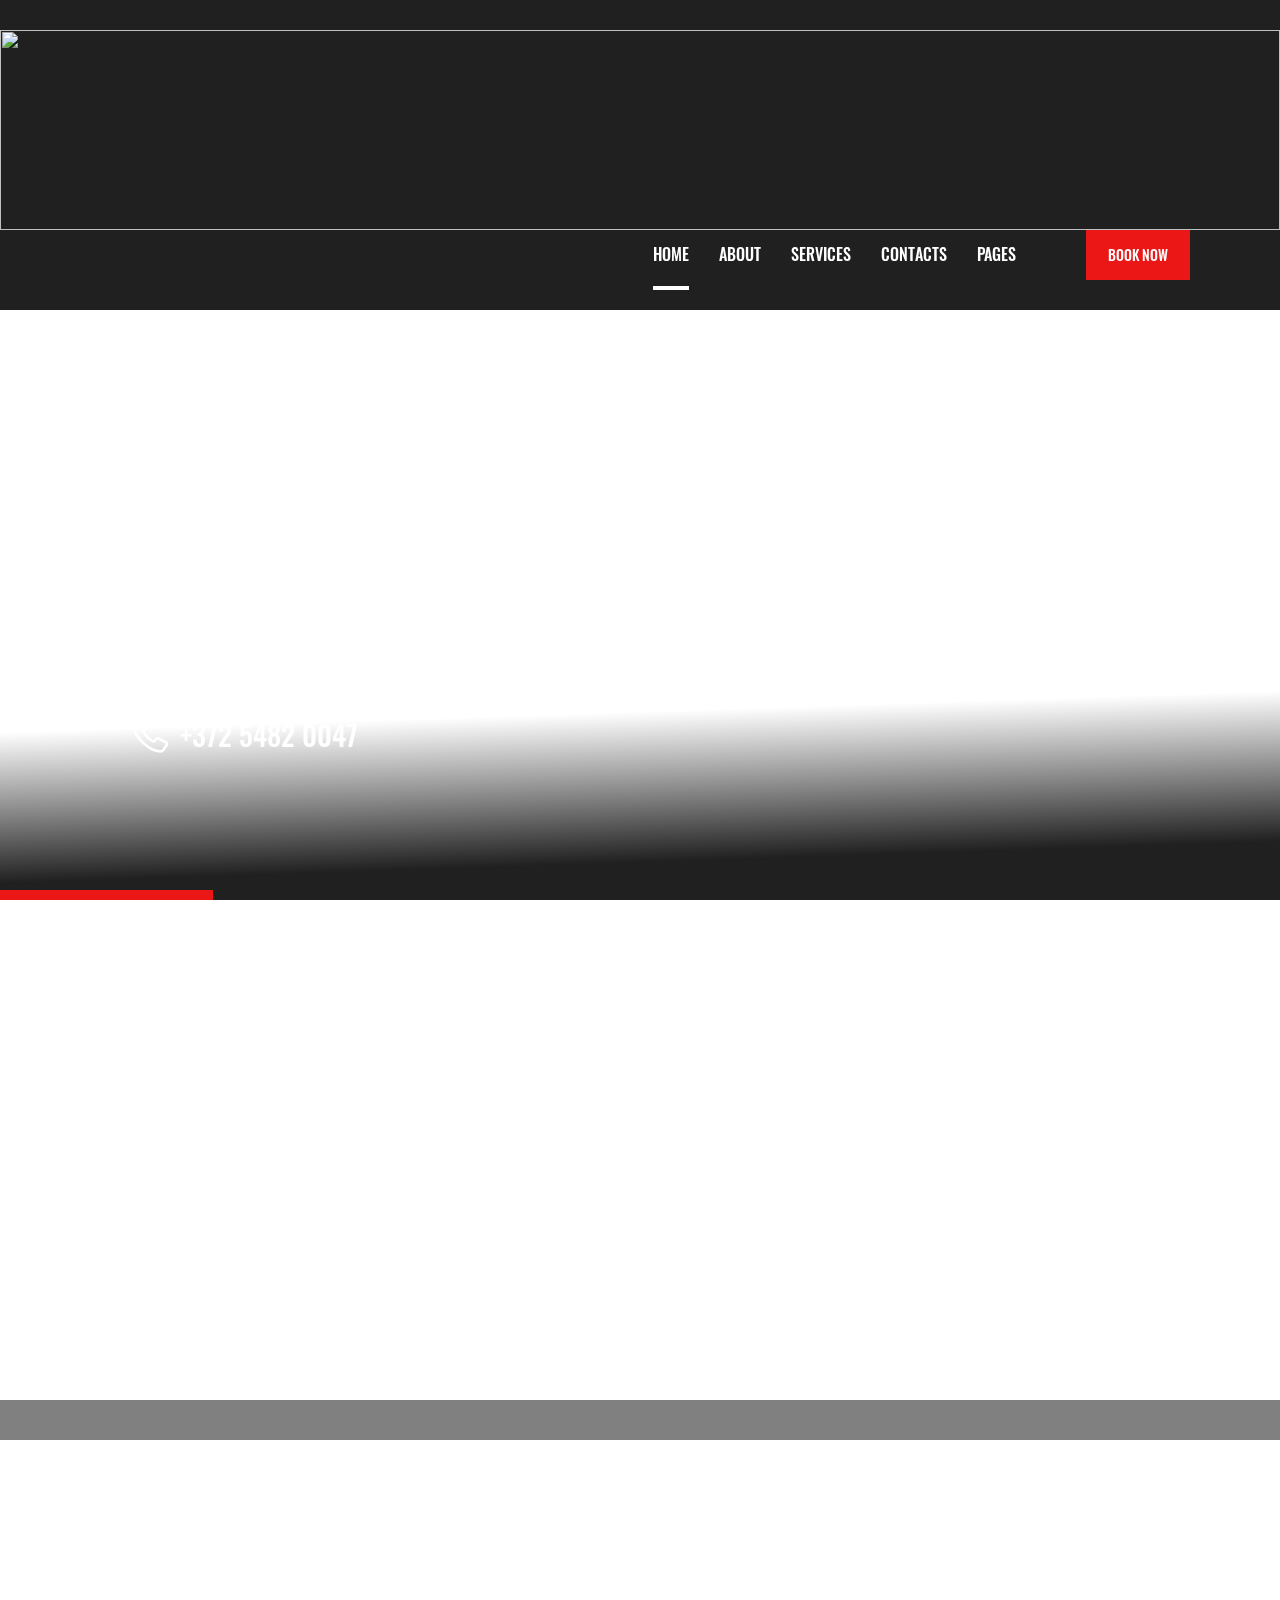
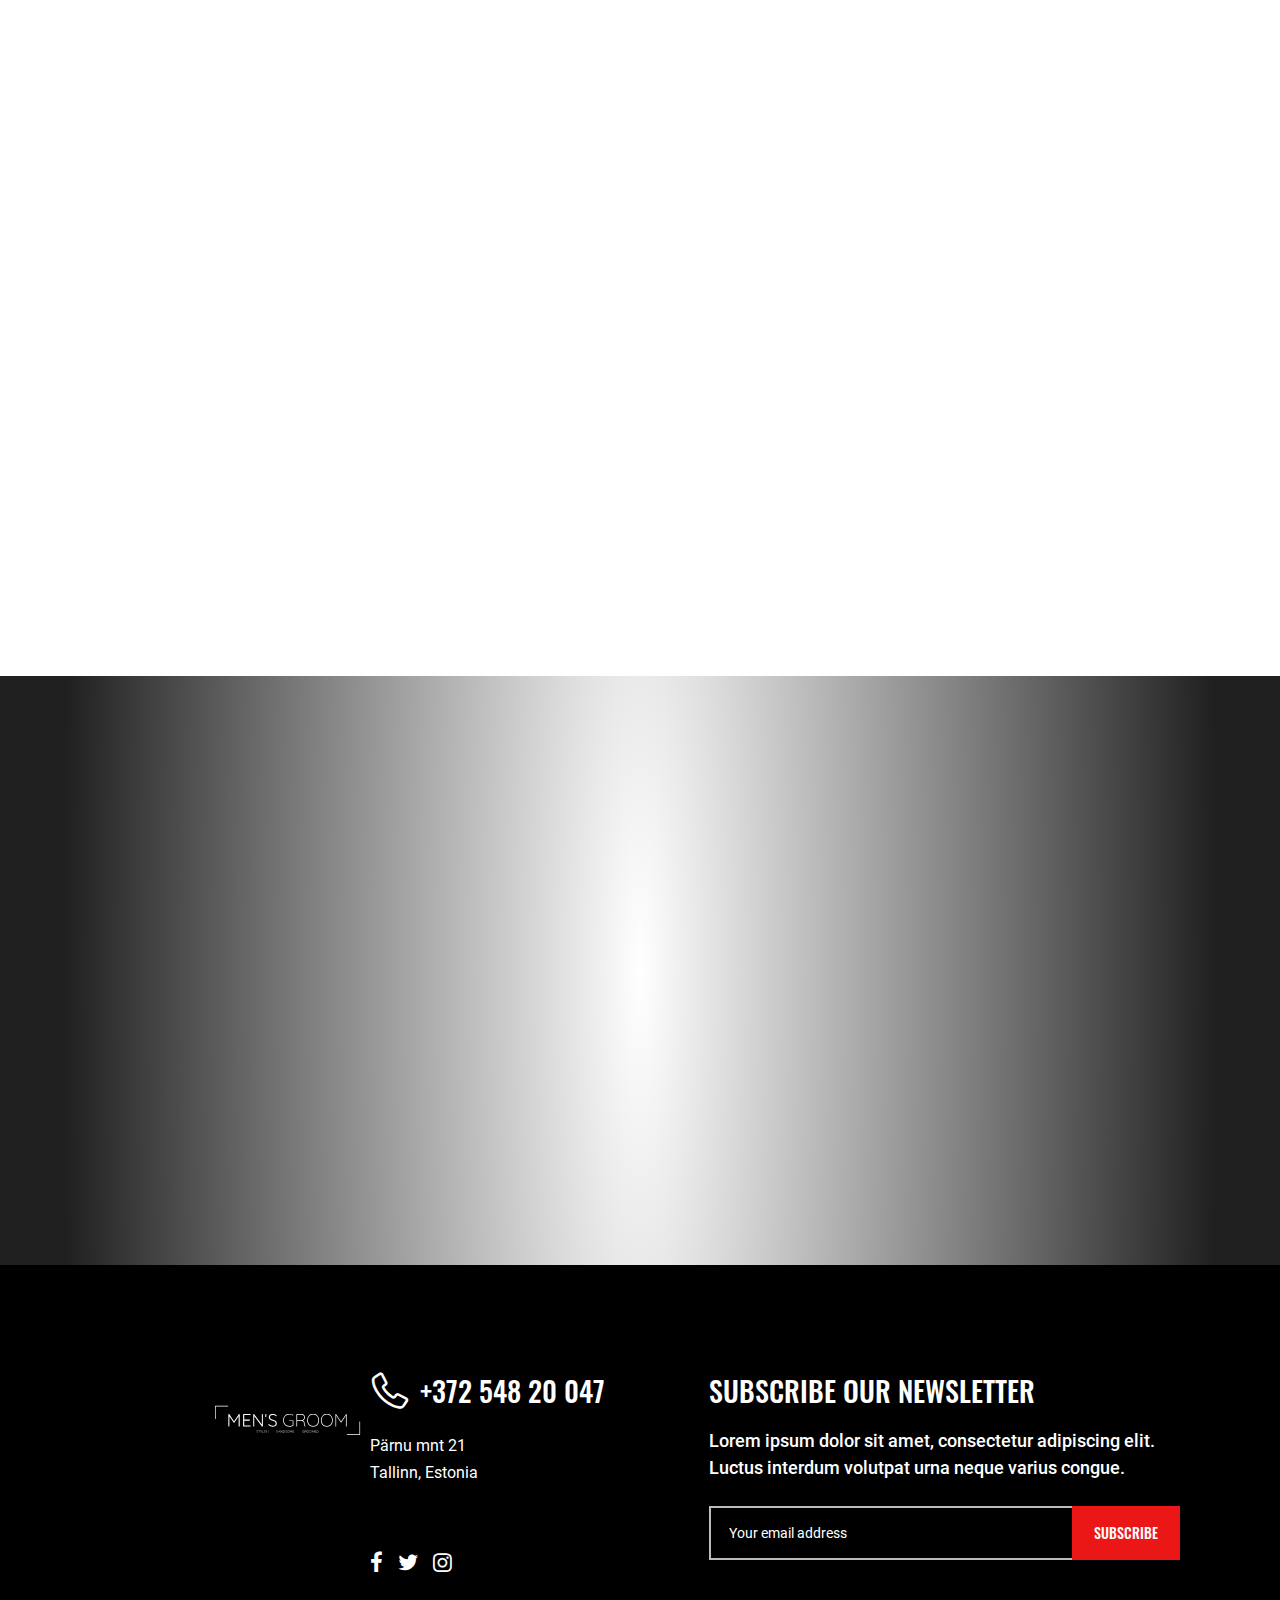
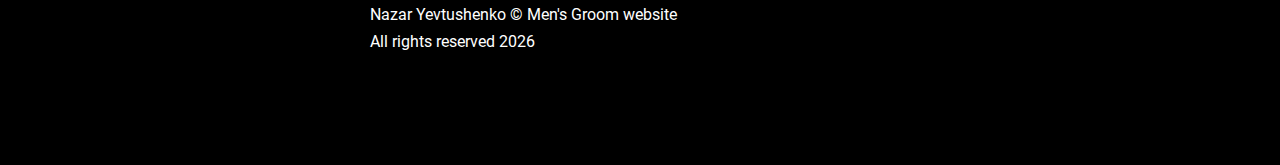
==== index.html @ 0783afaf "Make menu" ====
<!DOCTYPE html>
<html lang="en">
<head>
    <meta charset="UTF-8"/>
    <meta name="viewport" content="width=device-width, initial-scale=1.0, minimum-scale=1.0"/>
    <meta http-equiv="X-UA-Compatible" content="ie=edge"/>
    <title>Home | Men's GROOM</title>
    <link rel="stylesheet preload" as="style" href="css/preload.min.css"/>
    <link rel="stylesheet preload" as="style" href="css/icomoon.css"/>
    <link rel="stylesheet preload" as="style" href="css/libs.min.css"/>

    <link rel="stylesheet" href="css/index.min.css"/>
</head>
<body>
<header class="header" data-page="home">
  <a class="brand-logo d-flex align-items-center header_logo" href="index.html">
    <img src="img\Logo Black.svg" width="200px" height="200px">

  </a>
    <div class="container-fluid container-lg d-flex flex-wrap align-items-center justify-content-between">

        <nav class="header_nav">
            <ul class="header_nav-list">
                <li class="header_nav-list_item nav-item" data-page="home">
                    <a class="nav-link" href="index.html">Home</a>
                </li>
                <li class="header_nav-list_item nav-item" data-page="about">
                    <a class="nav-link" href="about.html">About</a>
                </li>
                <li class="header_nav-list_item dropdown">
                    <a class="nav-link dropdown-toggle" href="#" data-bs-toggle="dropdown">Services</a>
                    <ul class="dropdown-menu">
                        <li class="list-item nav-item" data-page="services">
                            <a class="dropdown-item" href="services.html">Services 01</a>
                        </li>
                        <li class="list-item nav-item" data-page="services2">
                            <a class="dropdown-item" href="services2.html">Services 02 </a>
                        </li>
                    </ul>
                </li>
                <!--                        <li class="header_nav-list_item dropdown">-->
                <!--                            <a class="nav-link dropdown-toggle" href="#" data-bs-toggle="dropdown">Blog</a>-->
                <!--                            <ul class="dropdown-menu">-->
                <!--                                <li class="list-item nav-item" data-page="blog">-->
                <!--                                    <a class="dropdown-item" href="blog.html">Blog</a>-->
                <!--                                </li>-->
                <!--                                <li class="list-item nav-item" data-page="post">-->
                <!--                                    <a class="dropdown-item" href="post.html">Single post</a>-->
                <!--                                </li>-->
                <!--                            </ul>-->
                <!--                        </li>-->
                <li class="header_nav-list_item nav-item" data-page="contacts">
                    <a class="nav-link" href="contacts.html">Contacts</a>
                </li>
                <li class="header_nav-list_item dropdown">
                    <a class="nav-link dropdown-toggle" href="#" data-bs-toggle="dropdown">Pages</a>
                    <ul class="dropdown-menu">
                        <li class="list-item nav-item" data-page="gallery">
                            <a class="dropdown-item" href="gallery.html">Gallery</a>
                        </li>
                        <li class="list-item nav-item" data-page="error">
                            <a class="dropdown-item" href="404.html">404</a>
                        </li>
                    </ul>
                </li>
            </ul>
        </nav>
        <a class="header_btn btn theme-element" href="https://b705020.alteg.io/company/657116/menu?referrer=https:%2F%2Fl.instagram.com%2F&o=m1901187">Book now</a>
        <span class="header_trigger d-flex d-lg-none flex-column justify-content-between" style="margin: auto">
                    <span class="line"></span>
                    <span class="line"></span>
                    <span class="line"></span>
                </span>
    </div>
</header>
<!-- Homepage content start -->
<main>
    <!-- hero section start -->
    <section class="hero d-flex">
        <div class="hero_slider">
            <div class="hero_slider-wrapper swiper-wrapper">
                <div class="hero_slider-slide swiper-slide" data-bg="img/hero01.jpg"></div>
                <div class="hero_slider-slide swiper-slide" data-bg="img/hero02.jpg"></div>
                <div class="hero_slider-slide swiper-slide" data-bg="img/hero03.jpg"></div>
                <div class="hero_slider-slide swiper-slide" data-bg="img/hero04.jpg"></div>
                <div class="hero_slider-slide swiper-slide" data-bg="img/hero05.jpg"></div>
                <div class="hero_slider-slide swiper-slide" data-bg="img/hero06.jpg"></div>
            </div>
            <div class="hero_slider-pagination swiper-pagination"></div>
            <div class="hero_slider-controls d-none d-md-flex justify-content-between">
                        <span class="hero_slider-control hero_slider-control--prev">
                            <i class="icon-arrow_left"></i>
                        </span>
                <span class="hero_slider-control hero_slider-control--next">
                            <i class="icon-arrow_right"></i>
                        </span>
            </div>
        </div>
        <div
                class="container d-flex flex-column justify-content-center align-items-center align-items-md-start align-items-lg-center align-items-xl-start"
        >
            <div class="hero_content col-xl-7 col-xxl-6">
                <h1 class="hero_content-header">We will keep you an impeccable look</h1>
                <p class="hero_content-text text">
                    Pärnu mnt 21,
                    <span class="linebreak">Tallinn, Estonia</span>
                </p>
                <span class="hero_content-tel d-inline-flex align-items-center">
                            <span class="icon d-flex justify-content-center align-items-center">
                                <i class="icon-phone"></i>
                            </span>
                            <a class="link" href="tel:+37254820047">+372 5482 0047</a>
                        </span>
            </div>
        </div>
        <span class="hero_overlay"></span>
    </section>
    <!-- hero section end -->

    <!-- about section start -->
    <section class="about section--nopb">
        <div class="container d-xl-flex justify-content-between">
            <div class="about_header section_header col-xl-6">
                <h2 class="about_header-title section_header-title" data-aos="fade-right">
                    professional barbershop
                    <span class="linebreak">for men only</span>
                </h2>
                <span
                        class="about_header-subtitle section_header-subtitle"
                        data-aos="fade-right"
                        data-aos-delay="50"
                        data-aos-once="false"
                >Men's Groom</span
                >
            </div>
            <div class="about_info col-xl-6">
                <p class="about_info-text text" data-aos="fade-left">
                    Et tellus rhoncus urna a. Tempus felis, sociis lorem aliquet nibh pellentesque. Vitae nunc, dolor,
                    blandit eget
                    eleifend etiam id. Amet arcu lobortis sed pulvinar cursus pretium sit pretium.
                </p>
                <div class="wrapper d-sm-flex">
                    <div class="about_info-fact">
                        <h3 class="about_info-fact_title" data-aos="fade-up">Since 2015</h3>
                        <p class="about_info-fact_description" data-aos="fade-up" style="color: #000;">
                            Dui cursus neque et at ipsum. Cursus urna fringilla nisl enim duis cras odio.
                        </p>
                    </div>
                    <div class="about_info-fact">
                        <h3 class="about_info-fact_title" data-aos="fade-up" data-aos-delay="50">1000+ clients</h3>
                        <p class="about_info-fact_description" data-aos="fade-up" data-aos-delay="50" style="color: #000;">
                            Metus varius vitae habitant lorem. Porta scelerisque facilisi.
                        </p>
                    </div>
                </div>
                <div class="wrapper" data-aos="fade-up" data-aos-delay="100">
                    <a class="about_info-btn btn theme-element" href="about.html">learn more</a>
                </div>
            </div>
        </div>
    </section>
    <!-- about section end -->
    <hr style="border: 20px solid; margin-top: 40px">
    <!-- services section start -->
    <section class="services section">
        <div class="container">
            <div class="services_header section_header col-xl-6">
                <h2 class="services_header-title section_header-title" data-aos="fade-right">What we provide</h2>
                <span
                        class="services_header-subtitle section_header-subtitle"
                        data-aos="fade-left"
                        data-aos-delay="50"
                        data-aos-once="false"
                >Services</span
                >
                <p class="services_header-text text" data-aos="fade-left" style="color: #000;">
                    Risus odio lobortis ullamcorper felis vitae bibendum mi. Penatibus fusce consequat donec vitae
                    porttitor
                    elementum.
                </p>
            </div>
            <ul class="services_list d-md-flex flex-wrap">
                <li class="services_list-item col-md-6 col-xl-4" data-aos="fade-up" data-order="1">
                    <div class="services_list-item_wrapper d-flex flex-column flex-lg-row">
                                <span class="icon">
                                    <svg
                                            class="services-icon"
                                            width="40"
                                            height="40"
                                            viewBox="0 0 40 40"
                                            fill="none"
                                            xmlns="http://www.w3.org/2000/svg"
                                    >
                                        <path
                                                d="M35.2519 19.1628C38.916 15.4849 38.916 11.6017 35.2519 7.92636C35.1314 7.80535 34.9679 7.73734 34.7975 7.7373H29.6549C29.5217 7.73738 29.3918 7.77897 29.2832 7.85634C29.1746 7.93371 29.0926 8.04303 29.0486 8.1692C29.0045 8.29537 29.0006 8.43215 29.0374 8.56065C29.0742 8.68915 29.1498 8.80301 29.2538 8.8865C33.2078 12.0605 33.2161 15.0216 29.2538 18.2027C29.2351 18.2175 29.2173 18.2335 29.2004 18.2504C25.5364 21.9284 25.5364 25.8115 29.2004 29.4868C29.2173 29.5038 29.2351 29.5197 29.2538 29.5346C33.2078 32.7086 33.2161 35.6697 29.2538 38.8508C29.1499 38.9341 29.0744 39.0477 29.0376 39.176C29.0007 39.3042 29.0044 39.4408 29.0482 39.5668C29.0919 39.6929 29.1734 39.8022 29.2817 39.8798C29.3899 39.9574 29.5194 39.9993 29.6523 40H34.7949C34.9654 39.9999 35.1288 39.9319 35.2494 39.8109C38.9134 36.133 38.9134 32.2498 35.2494 28.5745C32.052 25.3637 32.052 22.3736 35.2519 19.1628Z"
                                                fill="#EB1616"
                                        />
                                        <path
                                                d="M24.9624 19.1628C28.6265 15.4849 28.6265 11.6017 24.9624 7.92636C24.8419 7.80535 24.6784 7.73734 24.5079 7.7373H19.3654C19.2321 7.73724 19.1022 7.77874 18.9935 7.85606C18.8847 7.93338 18.8026 8.0427 18.7585 8.1689C18.7144 8.29509 18.7104 8.43194 18.7472 8.56049C18.7839 8.68905 18.8596 8.80297 18.9636 8.8865C22.9176 12.0605 22.9266 15.0216 18.9636 18.2027C18.9449 18.2175 18.9271 18.2335 18.9103 18.2504C15.2462 21.9284 15.2462 25.8115 18.9103 29.4868C18.9271 29.5038 18.9449 29.5197 18.9636 29.5346C22.9176 32.7086 22.9266 35.6697 18.9636 38.8508C18.8597 38.9342 18.7841 39.0479 18.7473 39.1763C18.7105 39.3047 18.7143 39.4413 18.7582 39.5674C18.8021 39.6936 18.8839 39.8029 18.9923 39.8804C19.1007 39.9578 19.2304 39.9996 19.3635 40H24.506C24.6765 39.9999 24.84 39.9319 24.9605 39.8109C28.6246 36.133 28.6246 32.2498 24.9605 28.5745C21.7631 25.3637 21.7631 22.3736 24.9624 19.1628Z"
                                                fill="#EB1616"
                                        />
                                        <path
                                                d="M14.6734 7.92636C14.6137 7.86637 14.5427 7.81878 14.4646 7.78634C14.3865 7.7539 14.3028 7.73724 14.2183 7.7373H9.07254C8.9393 7.73724 8.80934 7.77874 8.70062 7.85606C8.5919 7.93338 8.50981 8.0427 8.46569 8.1689C8.42157 8.29509 8.4176 8.43194 8.45435 8.56049C8.49109 8.68905 8.56672 8.80297 8.67078 8.8865C12.6267 12.0579 12.6363 15.0235 8.67078 18.2027C8.65231 18.2175 8.63471 18.2335 8.61807 18.2504C6.78732 20.0887 5.85844 21.9787 5.85844 23.8686C5.85844 24.0398 5.92617 24.2039 6.04672 24.3249C6.16727 24.4459 6.33078 24.5139 6.50126 24.5139H11.6438C11.8143 24.5139 11.9778 24.4459 12.0984 24.3249C12.2189 24.2039 12.2866 24.0398 12.2866 23.8686C12.2866 22.3336 13.0889 20.7501 14.6709 19.1628C18.3362 15.4874 18.3362 11.6017 14.6734 7.92636Z"
                                                fill="#EB1616"
                                        />
                                        <path
                                                d="M18.1658 13.8744L33.9027 1.14803C34.0269 1.04773 34.1095 0.904673 34.1346 0.746636C34.1596 0.588599 34.1253 0.426857 34.0382 0.292813C33.9511 0.158768 33.8175 0.0619845 33.6634 0.0212529C33.5092 -0.0194787 33.3455 -0.00125212 33.2039 0.0723938L14.5621 9.75119C14.4765 9.79565 14.402 9.85887 14.344 9.93616C14.2861 10.0134 14.2461 10.1028 14.2272 10.1977L14.1488 10.5945L11.2407 8.27162C12.0259 7.22383 12.3839 5.91511 12.2418 4.61176C12.0997 3.30841 11.4683 2.10836 10.476 1.25577C9.48368 0.403185 8.20504 -0.0378693 6.90023 0.0223498C5.59543 0.0825689 4.3625 0.639537 3.45231 1.57993C2.54212 2.52031 2.02306 3.77347 2.00075 5.0844C1.97844 6.39534 2.45454 7.66556 3.33219 8.63661C4.20985 9.60767 5.4231 10.2066 6.7251 10.3115C8.02709 10.4164 9.32 10.0195 10.3407 9.20143L13.8653 12.0193L12.9937 16.4005L10.3395 18.546C9.7865 18.1049 9.14888 17.783 8.46642 17.6005C7.78396 17.4179 7.07132 17.3785 6.37302 17.4848C5.67472 17.5911 5.00575 17.8408 4.40791 18.2183C3.81007 18.5958 3.29619 19.0929 2.89837 19.6787C2.50055 20.2645 2.22734 20.9264 2.0958 21.6229C1.96426 22.3195 1.97722 23.0358 2.13386 23.7271C2.29051 24.4184 2.58747 25.0699 3.00622 25.6408C3.42496 26.2117 3.95648 26.6898 4.56758 27.0453C3.77692 27.5137 3.12334 28.1832 2.6728 28.9862C2.22225 29.7892 1.99068 30.6973 2.00145 31.6188C2.00145 31.7899 2.06917 31.9541 2.18972 32.0751C2.31028 32.1961 2.47378 32.2641 2.64427 32.2641C2.81475 32.2641 2.97826 32.1961 3.09881 32.0751C3.21936 31.9541 3.28709 31.7899 3.28709 31.6188C3.28709 31.2226 3.41886 27.7473 7.14401 27.7473C8.10108 27.7493 9.03965 27.4826 9.85369 26.9774C10.6677 26.4721 11.3248 25.7485 11.7507 24.8881C12.1766 24.0278 12.3544 23.0651 12.2639 22.1087C12.1734 21.1523 11.8184 20.2403 11.2388 19.4758L14.1437 17.1277L14.2272 17.5497C14.2461 17.6446 14.2861 17.734 14.344 17.8113C14.402 17.8886 14.4765 17.9518 14.5621 17.9962L33.2039 27.675C33.3455 27.7487 33.5092 27.7669 33.6634 27.7262C33.8175 27.6854 33.9511 27.5887 34.0382 27.4546C34.1253 27.3206 34.1596 27.1588 34.1346 27.0008C34.1095 26.8427 34.0269 26.6997 33.9027 26.5994L18.1658 13.8744ZM3.28709 5.16215C3.28709 4.39644 3.51329 3.64792 3.93709 3.01125C4.3609 2.37458 4.96327 1.87836 5.66803 1.58533C6.37279 1.29231 7.14828 1.21564 7.89645 1.36502C8.64462 1.5144 9.33186 1.88313 9.87126 2.42457C10.4107 2.96601 10.778 3.65585 10.9268 4.40685C11.0756 5.15785 10.9993 5.93629 10.7073 6.64371C10.4154 7.35114 9.92106 7.95579 9.2868 8.3812C8.65253 8.80661 7.90683 9.03367 7.14401 9.03367C6.12145 9.03247 5.14112 8.6242 4.41807 7.89841C3.69501 7.17261 3.28828 6.18857 3.28709 5.16215ZM28.1256 4.16201L14.5544 15.1371L15.4274 10.7552L28.1256 4.16201ZM7.14401 26.4561C6.38118 26.4561 5.63548 26.2291 5.00122 25.8037C4.36695 25.3783 3.8726 24.7736 3.58068 24.0662C3.28876 23.3588 3.21238 22.5803 3.3612 21.8293C3.51002 21.0783 3.87735 20.3885 4.41675 19.847C4.95615 19.3056 5.64339 18.9369 6.39156 18.7875C7.13973 18.6381 7.91522 18.7148 8.61998 19.0078C9.32474 19.3008 9.92711 19.7971 10.3509 20.4337C10.7747 21.0704 11.0009 21.8189 11.0009 22.5846C10.9999 23.6111 10.5932 24.5952 9.87013 25.3211C9.14704 26.0469 8.16661 26.4551 7.14401 26.4561ZM15.4274 16.9916L15.2725 16.2173L17.1405 14.7061L28.1256 23.5848L15.4274 16.9916Z"
                                                fill="white"
                                        />
                                    </svg>
                                </span>
                        <div class="main d-flex flex-column justify-content-between">
                            <h3 class="title">Haircut</h3>
                            <p class="description">
                                A dui aliquam ultrices eros lorem nibh vivamus. Quis aliquam duis pharetra faucibus
                                ultrices
                                volutpat quisque.
                            </p>
                            <div class="wrapper">
                                <a class="link link--underline highlight" href="#">from $30</a>
                            </div>
                        </div>
                    </div>
                </li>
                <li class="services_list-item col-md-6 col-xl-4" data-aos="fade-up" data-order="2">
                    <div class="services_list-item_wrapper d-flex flex-column flex-lg-row">
                                <span class="icon">
                                    <svg
                                            class="services-icon"
                                            width="40"
                                            height="40"
                                            viewBox="0 0 40 40"
                                            fill="none"
                                            xmlns="http://www.w3.org/2000/svg"
                                    >
                                        <path
                                                d="M28.3882 33.5483C29.4572 33.5483 30.3237 32.6818 30.3237 31.6129C30.3237 30.5439 29.4572 29.6774 28.3882 29.6774C27.3193 29.6774 26.4528 30.5439 26.4528 31.6129C26.4528 32.6818 27.3193 33.5483 28.3882 33.5483Z"
                                                fill="#EB1616"
                                        />
                                        <path
                                                d="M29.6786 21.9354H27.0979C26.7416 21.9354 26.4528 22.2243 26.4528 22.5806V25.1612C26.4528 25.5175 26.7416 25.8064 27.0979 25.8064H29.6786C30.0349 25.8064 30.3237 25.5175 30.3237 25.1612V22.5806C30.3237 22.2243 30.0349 21.9354 29.6786 21.9354Z"
                                                fill="#EB1616"
                                        />
                                        <path
                                                d="M38.0657 12.9032H36.1302C35.9591 12.9032 35.795 12.8353 35.674 12.7143C35.553 12.5933 35.485 12.4292 35.485 12.2581V9.67743C35.485 9.1641 35.2811 8.67181 34.9181 8.30883C34.5551 7.94586 34.0628 7.74194 33.5495 7.74194H23.2269C22.7136 7.74194 22.2213 7.94586 21.8583 8.30883C21.4954 8.67181 21.2915 9.1641 21.2915 9.67743V12.2581C21.2915 12.4292 21.2235 12.5933 21.1025 12.7143C20.9815 12.8353 20.8174 12.9032 20.6463 12.9032H18.7108C18.1975 12.9032 17.7052 13.1071 17.3422 13.4701C16.9792 13.8331 16.7753 14.3254 16.7753 14.8387V32.9032C16.7753 33.4166 16.9792 33.9089 17.3422 34.2718C17.7052 34.6348 18.1975 34.8387 18.7108 34.8387H20.6463C20.8174 34.8387 20.9815 34.9067 21.1025 35.0277C21.2235 35.1487 21.2915 35.3128 21.2915 35.4839V38.0645C21.2915 38.5778 21.4954 39.0701 21.8583 39.4331C22.2213 39.7961 22.7136 40 23.2269 40H33.5495C34.0628 40 34.5551 39.7961 34.9181 39.4331C35.2811 39.0701 35.485 38.5778 35.485 38.0645V35.4839C35.485 35.3128 35.553 35.1487 35.674 35.0277C35.795 34.9067 35.9591 34.8387 36.1302 34.8387H38.0657C38.579 34.8387 39.0713 34.6348 39.4342 34.2718C39.7972 33.9089 40.0011 33.4166 40.0011 32.9032V14.8387C40.0011 14.3254 39.7972 13.8331 39.4342 13.4701C39.0713 13.1071 38.579 12.9032 38.0657 12.9032ZM29.6786 20.6452C30.1919 20.6452 30.6842 20.8491 31.0471 21.2121C31.4101 21.575 31.614 22.0673 31.614 22.5807V25.1613C31.614 25.6746 31.4101 26.1669 31.0471 26.5299C30.6842 26.8929 30.1919 27.0968 29.6786 27.0968H29.0334V28.4516C29.8166 28.6115 30.5126 29.0565 30.9864 29.7004C31.4602 30.3443 31.6781 31.1411 31.5977 31.9365C31.5174 32.7318 31.1445 33.469 30.5516 34.0051C29.9586 34.5412 29.1876 34.8381 28.3882 34.8381C27.5888 34.8381 26.8179 34.5412 26.2249 34.0051C25.6319 33.469 25.2591 32.7318 25.1788 31.9365C25.0984 31.1411 25.3163 30.3443 25.79 29.7004C26.2638 29.0565 26.9598 28.6115 27.7431 28.4516V27.0968H27.0979C26.5846 27.0968 26.0923 26.8929 25.7293 26.5299C25.3663 26.1669 25.1624 25.6746 25.1624 25.1613V22.5807C25.1624 22.0673 25.3663 21.575 25.7293 21.2121C26.0923 20.8491 26.5846 20.6452 27.0979 20.6452H27.7431V19.2903C26.9598 19.1304 26.2638 18.6854 25.79 18.0416C25.3163 17.3977 25.0984 16.6008 25.1788 15.8055C25.2591 15.0101 25.6319 14.2729 26.2249 13.7368C26.8179 13.2007 27.5888 12.9039 28.3882 12.9039C29.1876 12.9039 29.9586 13.2007 30.5516 13.7368C31.1445 14.2729 31.5174 15.0101 31.5977 15.8055C31.6781 16.6008 31.4602 17.3977 30.9864 18.0416C30.5126 18.6854 29.8166 19.1304 29.0334 19.2903V20.6452H29.6786Z"
                                                fill="#EB1616"
                                        />
                                        <path
                                                d="M28.3882 18.0646C29.4572 18.0646 30.3237 17.198 30.3237 16.1291C30.3237 15.0601 29.4572 14.1936 28.3882 14.1936C27.3193 14.1936 26.4528 15.0601 26.4528 16.1291C26.4528 17.198 27.3193 18.0646 28.3882 18.0646Z"
                                                fill="#EB1616"
                                        />
                                        <path
                                                d="M0.00114682 26.5019C-0.0174817 27.1879 0.19128 27.8608 0.594916 28.4158C0.998551 28.9708 1.5744 29.3767 2.23276 29.5703C11.2975 32.2939 20.9628 32.2939 30.0276 29.5703C30.6712 29.3866 31.2374 28.9979 31.6401 28.4632C32.0429 27.9285 32.2602 27.2771 32.2592 26.6077V26.5019C32.2576 26.0275 32.1466 25.5599 31.9349 25.1353C31.7231 24.7108 31.4164 24.3408 31.0384 24.0541C30.6604 23.7674 30.2214 23.5717 29.7556 23.4822C29.2897 23.3927 28.8094 23.4118 28.3521 23.5381C20.4163 25.6819 12.0561 25.6993 4.11147 23.5884C4.61579 22.6354 5.06597 21.6547 5.45986 20.651H10.8005C11.2305 20.6541 11.6492 20.5127 11.9893 20.2495C12.3294 19.9863 12.5712 19.6164 12.676 19.1994C14.1674 13.2128 13.6989 6.90564 11.3392 1.20516C11.1927 0.849112 10.9438 0.544547 10.624 0.330017C10.3043 0.115486 9.92811 0.000634664 9.54308 0H5.3347C5.0079 0.00143645 4.68677 0.0854298 4.40112 0.24418C4.11548 0.40293 3.87458 0.631289 3.7008 0.908049C3.52702 1.18481 3.426 1.501 3.40711 1.82725C3.38822 2.1535 3.45208 2.47923 3.59276 2.77419C4.88808 5.40139 5.62956 8.2668 5.77118 11.1925C5.91279 14.1183 5.45152 17.0419 4.41599 19.7819C3.9417 21.0463 3.37523 22.2741 2.72115 23.4555C1.97241 23.5398 1.28103 23.8971 0.779214 24.4591C0.277402 25.0212 0.000386208 25.7485 0.00114682 26.5019ZM5.92889 19.3606C7.80774 13.7183 7.38796 7.56282 4.7605 2.22774C4.71056 2.12946 4.68664 2.02002 4.69102 1.90986C4.69539 1.7997 4.72793 1.69251 4.78551 1.5985C4.8431 1.50449 4.92381 1.4268 5.01995 1.37285C5.11609 1.3189 5.22445 1.29049 5.3347 1.29032H9.54308C9.67056 1.28959 9.7954 1.32664 9.90184 1.3968C10.0083 1.46695 10.0916 1.56707 10.1411 1.68452C12.3977 7.13468 12.8462 13.1651 11.4205 18.889C11.3832 19.0254 11.3019 19.1456 11.1891 19.2309C11.0764 19.3162 10.9386 19.3618 10.7973 19.3606H5.92889ZM1.29147 26.5019C1.29316 26.2254 1.35872 25.953 1.48302 25.7059C1.60732 25.4589 1.78701 25.2439 2.00807 25.0777C2.22914 24.9115 2.4856 24.7987 2.75745 24.7479C3.02931 24.6972 3.30922 24.7099 3.57534 24.7852C11.7977 27.0077 20.4627 27.0077 28.685 24.7852C28.9511 24.7099 29.231 24.6972 29.5029 24.7479C29.7748 24.7987 30.0312 24.9115 30.2523 25.0777C30.4733 25.2439 30.653 25.4589 30.7773 25.7059C30.9016 25.953 30.9672 26.2254 30.9689 26.5019V26.6077C30.9685 26.9983 30.8407 27.378 30.6049 27.6894C30.3691 28.0007 30.0382 28.2266 29.6624 28.3329C20.8357 30.9839 11.4247 30.9839 2.59792 28.3329C2.20678 28.2177 1.86553 27.9748 1.6287 27.6429C1.39187 27.311 1.27314 26.9093 1.29147 26.5019Z"
                                                fill="white"
                                        />
                                    </svg>
                                </span>
                        <div class="main d-flex flex-column justify-content-between">
                            <h3 class="title">Moustache</h3>
                            <p class="description">
                                Viverra duis ut orci mi id. Eget ultricies facilisi elementum nec vel a gravida
                                facilisis in. Tellus
                                felis sapien adipiscing.
                            </p>
                            <div class="wrapper">
                                <a class="link link--underline highlight" href="#">from $30</a>
                            </div>
                        </div>
                    </div>
                </li>
                <li class="services_list-item col-md-6 col-xl-4" data-aos="fade-up" data-order="3">
                    <div class="services_list-item_wrapper d-flex flex-column flex-lg-row">
                                <span class="icon">
                                    <svg
                                            class="services-icon"
                                            width="40"
                                            height="40"
                                            viewBox="0 0 40 40"
                                            fill="none"
                                            xmlns="http://www.w3.org/2000/svg"
                                    >
                                        <path
                                                d="M16.7733 20.0327C23.9096 20.0327 31.6111 16.8277 31.6111 11.65C31.6111 8.73987 29.7905 7.45673 27.6836 7.77929C25.9224 7.81154 24.1761 9.33144 22.3291 10.9404C20.4821 12.5493 18.5558 14.2279 16.7733 14.2279C13.0839 14.2279 8.68483 12.3648 8.64096 12.3454C8.53283 12.2991 8.41409 12.2832 8.2976 12.2995C8.1811 12.3158 8.07127 12.3637 7.98 12.4379C7.88872 12.5121 7.81947 12.6098 7.77974 12.7205C7.74 12.8313 7.7313 12.9507 7.75457 13.066C7.76811 13.1357 9.23511 20.0327 16.7733 20.0327Z"
                                                fill="#EB1616"
                                        />
                                        <path
                                                d="M32.3632 14.2298C35.8469 15.1678 38.0796 20.8422 38.1048 20.9087C38.1539 21.0359 38.242 21.1443 38.3565 21.2184C38.4711 21.2924 38.6061 21.3282 38.7423 21.3207C38.8784 21.3132 39.0087 21.2627 39.1144 21.1765C39.2201 21.0903 39.2957 20.9728 39.3305 20.8409C40.3846 16.8373 40.0201 13.704 38.2461 11.528C36.5178 9.40687 33.8767 8.72497 32.1174 8.51208C32.668 9.46376 32.9396 10.5512 32.9013 11.6499C32.9017 12.5378 32.7185 13.4161 32.3632 14.2298Z"
                                                fill="#EB1616"
                                        />
                                        <path
                                                d="M38.9124 23.4281C38.8195 23.5145 29.5479 32.0655 24.2276 28.5206C24.1216 28.4499 23.997 28.4121 23.8696 28.4121C23.7421 28.4121 23.6175 28.4499 23.5115 28.5206C18.2003 32.0591 8.91894 23.5139 8.82668 23.4281C8.73152 23.3384 8.61135 23.2797 8.4821 23.2599C8.35285 23.2401 8.22063 23.26 8.10295 23.317C7.98528 23.374 7.88771 23.4655 7.82317 23.5792C7.75864 23.6929 7.73019 23.8236 7.74159 23.9538C7.75321 24.0958 8.93442 36.5743 19.3537 39.4328V35.5053C19.3537 35.3342 19.4217 35.1701 19.5427 35.0492C19.6637 34.9282 19.8278 34.8602 19.9988 34.8602C20.1699 34.8602 20.334 34.9282 20.455 35.0492C20.576 35.1701 20.644 35.3342 20.644 35.5053V39.7257C21.4962 39.8802 22.3587 39.971 23.2244 39.9973V33.5713C23.2244 33.4002 23.2924 33.2361 23.4134 33.1151C23.5344 32.9941 23.6985 32.9261 23.8696 32.9261C24.0407 32.9261 24.2047 32.9941 24.3257 33.1151C24.4467 33.2361 24.5147 33.4002 24.5147 33.5713V39.9973C25.3804 39.971 26.2429 39.8802 27.0952 39.7257V35.5053C27.0952 35.3342 27.1631 35.1701 27.2841 35.0492C27.4051 34.9282 27.5692 34.8602 27.7403 34.8602C27.9114 34.8602 28.0755 34.9282 28.1964 35.0492C28.3174 35.1701 28.3854 35.3342 28.3854 35.5053V39.4328C38.8021 36.5743 39.9833 24.0958 39.9975 23.9538C40.0089 23.8236 39.9805 23.6929 39.9159 23.5792C39.8514 23.4655 39.7538 23.374 39.6362 23.317C39.5185 23.26 39.3863 23.2401 39.257 23.2599C39.1278 23.2797 39.0076 23.3384 38.9124 23.4281Z"
                                                fill="#EB1616"
                                        />
                                        <path
                                                d="M7.44463 11.6123V11.6593V11.6645C7.45156 13.8888 8.34178 16.0192 9.91946 17.587C11.4971 19.1549 13.633 20.0319 15.8573 20.0249C18.0815 20.018 20.2119 19.1278 21.7798 17.5501C23.3477 15.9724 24.2246 13.8365 24.2177 11.6123V7.74154C24.2177 2.03353 20.5521 0.000120169 17.1214 0.000120169C15.7724 -0.00902331 14.4721 0.50393 13.4926 1.43164C13.1208 1.79928 12.6801 2.09 12.1958 2.28715C11.7115 2.4843 11.1931 2.58402 10.6702 2.58059C10.2371 2.56275 9.80552 2.64201 9.40702 2.81258C9.00852 2.98314 8.65322 3.24068 8.36715 3.56634C7.15045 4.96947 7.39947 7.40286 7.44463 7.78477V11.6123ZM22.9275 11.6123C22.8925 13.462 22.1364 15.225 20.8205 16.5254C19.5046 17.8258 17.7328 18.561 15.8828 18.5741C14.0327 18.5872 12.2507 17.8773 10.9165 16.5957C9.58224 15.314 8.80128 13.562 8.74003 11.7129C8.95098 11.1607 10.0986 8.38666 11.9605 8.38666C13.0452 8.38287 14.1166 8.1473 15.1028 7.69574C15.9377 7.3078 16.846 7.10343 17.7665 7.09642C20.0819 7.09642 22.9275 8.87502 22.9275 10.322V11.6123ZM9.34192 4.41144C9.50836 4.22717 9.71425 4.08284 9.94425 3.98924C10.1742 3.89563 10.4224 3.85516 10.6702 3.87083C12.0194 3.88051 13.3198 3.36748 14.299 2.43931C14.6709 2.07178 15.1116 1.78114 15.5959 1.584C16.0802 1.38685 16.5985 1.28707 17.1214 1.29036C18.4839 1.29036 22.9275 1.75549 22.9275 7.74154V7.84412C21.4979 6.583 19.672 5.86201 17.7665 5.80619C16.6818 5.80998 15.6104 6.04555 14.6242 6.49711C13.7894 6.88519 12.881 7.08956 11.9605 7.09642C11.3086 7.13835 10.676 7.33486 10.1151 7.66972C9.55421 8.00457 9.08108 8.46815 8.73487 9.0221V7.74154C8.73487 7.72606 8.72712 7.71251 8.72583 7.69703C8.72454 7.68155 8.73099 7.66606 8.72906 7.64994C8.64455 7.04546 8.58391 5.28558 9.34192 4.41144Z"
                                                fill="white"
                                        />
                                        <path
                                                d="M21.2889 21.2891H10.3219C7.58536 21.2923 4.96183 22.3808 3.0268 24.3159C1.09177 26.2509 0.00324387 28.8744 0 31.611C0 31.7821 0.0679676 31.9461 0.188951 32.0671C0.309934 32.1881 0.474023 32.2561 0.645119 32.2561H30.9657C31.1368 32.2561 31.3009 32.1881 31.4219 32.0671C31.5428 31.9461 31.6108 31.7821 31.6108 31.611C31.6076 28.8744 30.519 26.2509 28.584 24.3159C26.649 22.3808 24.0255 21.2923 21.2889 21.2891ZM1.31282 30.9658C1.47875 28.689 2.49963 26.5591 4.1706 25.0036C5.84157 23.4481 8.03898 22.5821 10.3219 22.5793H21.2889C23.5718 22.5821 25.7692 23.4481 27.4402 25.0036C29.1112 26.5591 30.1321 28.689 30.298 30.9658H1.31282Z"
                                                fill="white"
                                        />
                                        <path
                                                d="M19.3878 14.2605C19.3665 14.2708 17.3092 15.2778 16.3441 13.8373C16.2852 13.7489 16.2054 13.6765 16.1117 13.6264C16.0181 13.5763 15.9135 13.55 15.8073 13.55C15.7012 13.55 15.5966 13.5763 15.503 13.6264C15.4093 13.6765 15.3295 13.7489 15.2706 13.8373C14.3139 15.2656 12.3102 14.3005 12.225 14.2592C12.0718 14.183 11.8946 14.1707 11.7323 14.2252C11.5701 14.2796 11.4361 14.3963 11.3599 14.5495C11.2837 14.7027 11.2714 14.8799 11.3259 15.0422C11.3803 15.2044 11.497 15.3384 11.6502 15.4146C12.2964 15.7283 13.0041 15.8949 13.7223 15.9023C14.4838 15.9219 15.2256 15.6595 15.8054 15.1656C16.3861 15.6608 17.1295 15.9235 17.8924 15.9029C18.6106 15.8955 19.3183 15.7289 19.9645 15.4152C20.1176 15.3388 20.2341 15.2046 20.2883 15.0422C20.3425 14.8799 20.33 14.7026 20.2535 14.5495C20.177 14.3964 20.0428 14.2799 19.8805 14.2257C19.7181 14.1715 19.5409 14.184 19.3878 14.2605Z"
                                                fill="white"
                                        />
                                    </svg>
                                </span>
                        <div class="main d-flex flex-column justify-content-between">
                            <h3 class="title">Shave</h3>
                            <p class="description">
                                Lorem velit parturient consectetur cursus tincidunt tristique pretium volutpat urna.
                                Vitae
                                scelerisque quam eget.
                            </p>
                            <div class="wrapper">
                                <a class="link link--underline highlight" href="#">from $30</a>
                            </div>
                        </div>
                    </div>
                </li>
                <li class="services_list-item col-md-6 col-xl-4" data-aos="fade-up" data-order="4">
                    <div class="services_list-item_wrapper d-flex flex-column flex-lg-row">
                                <span class="icon">
                                    <svg
                                            class="services-icon"
                                            width="40"
                                            height="40"
                                            viewBox="0 0 40 40"
                                            fill="none"
                                            xmlns="http://www.w3.org/2000/svg"
                                    >
                                        <path
                                                d="M29.0304 9.03442C22.9831 9.03442 18.0635 14.8224 18.0635 21.9367C18.0635 26.2635 19.8975 30.2794 22.9664 32.6798C23.0435 32.7355 23.1069 32.8081 23.1517 32.8921C23.1964 32.9761 23.2213 33.0692 23.2244 33.1643V34.0172C23.2128 34.7917 23.354 35.5609 23.6398 36.2809C23.9257 37.0009 24.3506 37.6574 24.8904 38.2131C25.4301 38.7687 26.0741 39.2125 26.7855 39.5191C27.4969 39.8257 28.2617 39.9891 29.0362 40C30.5751 39.9984 32.0504 39.386 33.138 38.2974C34.2256 37.2087 34.8365 35.7328 34.8365 34.1939V33.1617C34.8397 33.0667 34.8647 32.9736 34.9094 32.8896C34.9541 32.8057 35.0174 32.733 35.0945 32.6773C38.1633 30.2794 39.9974 26.2635 39.9974 21.9367C39.9974 14.8224 35.0777 9.03442 29.0304 9.03442ZM29.0304 37.0969C28.7115 37.0969 28.3996 37.0023 28.1344 36.8251C27.8692 36.6479 27.6625 36.396 27.5404 36.1013C27.4183 35.8066 27.3864 35.4824 27.4486 35.1695C27.5109 34.8567 27.6645 34.5693 27.89 34.3437C28.1156 34.1182 28.4029 33.9646 28.7158 33.9024C29.0286 33.8401 29.3529 33.8721 29.6476 33.9941C29.9423 34.1162 30.1942 34.3229 30.3714 34.5881C30.5486 34.8534 30.6432 35.1652 30.6432 35.4841C30.6432 35.9119 30.4733 36.3221 30.1709 36.6246C29.8684 36.927 29.4582 37.0969 29.0304 37.0969ZM29.0304 32.2586C24.4062 32.2586 20.6439 27.6279 20.6439 21.9367C20.6439 16.2455 24.4062 11.6149 29.0304 11.6149C33.6546 11.6149 37.4169 16.2455 37.4169 21.9367C37.4169 27.6279 33.6546 32.2586 29.0304 32.2586Z"
                                                fill="#EB1616"
                                        />
                                        <path
                                                d="M29.0305 12.9052C25.1178 12.9052 21.9342 16.9565 21.9342 21.9368C21.9342 26.9171 25.1178 30.9684 29.0305 30.9684C32.9431 30.9684 36.1267 26.9171 36.1267 21.9368C36.1267 16.9565 32.9431 12.9052 29.0305 12.9052ZM27.2841 20.8356L29.2195 18.9002C29.3412 18.7827 29.5041 18.7177 29.6733 18.7191C29.8424 18.7206 30.0042 18.7885 30.1238 18.9081C30.2434 19.0277 30.3113 19.1895 30.3128 19.3586C30.3142 19.5278 30.2492 19.6907 30.1317 19.8124L28.1963 21.7477C28.0747 21.8653 27.9117 21.9303 27.7426 21.9288C27.5734 21.9273 27.4116 21.8595 27.292 21.7399C27.1724 21.6203 27.1045 21.4585 27.1031 21.2893C27.1016 21.1202 27.1666 20.9572 27.2841 20.8356ZM26.9061 26.9087C26.7844 27.0262 26.6215 27.0912 26.4523 27.0897C26.2832 27.0883 26.1214 27.0204 26.0018 26.9008C25.8822 26.7812 25.8143 26.6194 25.8128 26.4503C25.8114 26.2811 25.8764 26.1181 25.9939 25.9965L33.0902 18.9002C33.2119 18.7827 33.3748 18.7177 33.544 18.7191C33.7131 18.7206 33.8749 18.7885 33.9945 18.9081C34.1141 19.0277 34.182 19.1895 34.1834 19.3586C34.1849 19.5278 34.1199 19.6907 34.0024 19.8124L26.9061 26.9087Z"
                                                fill="#EB1616"
                                        />
                                        <path
                                                d="M7.01138 31.4593L7.04171 31.4303C6.56367 31.029 5.71212 30.1336 1.76144 26.0991C0.631735 24.9336 0 23.3741 0 21.751C0 20.1278 0.631735 18.5684 1.76144 17.4029L17.0313 1.80918C17.5872 1.23673 18.2522 0.781648 18.9871 0.470886C19.722 0.160123 20.5118 0 21.3097 0C22.1076 0 22.8974 0.160123 23.6323 0.470886C24.3672 0.781648 25.0323 1.23673 25.5881 1.80918L30.8368 7.17138C31.3336 7.68416 31.6114 8.37014 31.6114 9.08414C31.6114 9.79814 31.3336 10.4841 30.8368 10.9969C30.5908 11.2499 30.2966 11.4511 29.9716 11.5884C29.6465 11.7258 29.2972 11.7966 28.9443 11.7966C28.5915 11.7966 28.2422 11.7258 27.9171 11.5884C27.5921 11.4511 27.2978 11.2499 27.0519 10.9969L23.7115 7.58618C23.3254 7.20658 22.8056 6.99385 22.2642 6.99385C21.7227 6.99385 21.2029 7.20658 20.8169 7.58618C20.4277 7.98748 20.2101 8.52451 20.2101 9.0835C20.2101 9.64249 20.4277 10.1795 20.8169 10.5808L24.1573 13.9915C24.6541 14.5043 24.9319 15.1903 24.9319 15.9043C24.9319 16.6183 24.6541 17.3043 24.1573 17.8171C23.9111 18.0699 23.6168 18.2708 23.2917 18.408C22.9666 18.5452 22.6173 18.6159 22.2645 18.6159C21.9116 18.6159 21.5624 18.5452 21.2373 18.408C20.9122 18.2708 20.6179 18.0699 20.3717 17.8171L17.0313 14.407C16.6452 14.0274 16.1254 13.8147 15.584 13.8147C15.0425 13.8147 14.5228 14.0274 14.1367 14.407C13.7475 14.8083 13.5299 15.3453 13.5299 15.9043C13.5299 16.4633 13.7475 17.0003 14.1367 17.4016L17.4764 20.8136C17.9735 21.3261 18.2515 22.0121 18.2515 22.7261C18.2515 23.4401 17.9735 24.126 17.4764 24.6385C17.2305 24.8916 16.9363 25.0928 16.6113 25.2302C16.2862 25.3676 15.9369 25.4384 15.584 25.4384C15.2311 25.4384 14.8818 25.3676 14.5567 25.2302C14.2317 25.0928 13.9375 24.8916 13.6916 24.6385L10.3511 21.2271C9.96503 20.8473 9.44511 20.6345 8.90351 20.6345C8.3619 20.6345 7.84199 20.8473 7.45587 21.2271C7.06668 21.6285 6.84903 22.1657 6.84903 22.7248C6.84903 23.2839 7.06668 23.821 7.45587 24.2224L10.7956 27.6331C11.2927 28.1457 11.5707 28.8316 11.5707 29.5456C11.5707 30.2596 11.2927 30.9455 10.7956 31.458C10.5499 31.7112 10.2558 31.9125 9.93083 32.05C9.60587 32.1875 9.25663 32.2584 8.90378 32.2585C8.55093 32.2587 8.20164 32.188 7.87659 32.0507C7.55154 31.9134 7.25733 31.7123 7.01138 31.4593ZM7.9339 30.5562C8.19244 30.8109 8.54085 30.9538 8.90383 30.9538C9.26681 30.9538 9.61522 30.8109 9.87376 30.5562C10.1363 30.2853 10.2831 29.9228 10.2831 29.5456C10.2831 29.1683 10.1363 28.8059 9.87376 28.535L6.534 25.1243C5.91065 24.4809 5.5621 23.6203 5.5621 22.7245C5.5621 21.8287 5.91065 20.968 6.534 20.3246C6.84196 20.0077 7.21037 19.7557 7.61742 19.5837C8.02448 19.4116 8.46191 19.323 8.90383 19.323C9.34575 19.323 9.78318 19.4116 10.1902 19.5837C10.5973 19.7557 10.9657 20.0077 11.2737 20.3246L14.6134 23.736C14.8722 23.9909 15.2208 24.1337 15.584 24.1337C15.9472 24.1337 16.2958 23.9909 16.5546 23.736C16.8171 23.4651 16.9639 23.1027 16.9639 22.7254C16.9639 22.3482 16.8171 21.9858 16.5546 21.7149L13.2142 18.3048C12.5906 17.6614 12.242 16.8006 12.242 15.9046C12.242 15.0087 12.5906 14.1479 13.2142 13.5045C13.522 13.1875 13.8903 12.9355 14.2972 12.7634C14.7042 12.5913 15.1415 12.5027 15.5834 12.5027C16.0252 12.5027 16.4625 12.5913 16.8695 12.7634C17.2765 12.9355 17.6447 13.1875 17.9525 13.5045L21.2929 16.9158C21.5517 17.1711 21.9004 17.3141 22.2638 17.3141C22.6272 17.3141 22.976 17.1711 23.2347 16.9158C23.4971 16.645 23.6438 16.2827 23.6438 15.9056C23.6438 15.5285 23.4971 15.1662 23.2347 14.8953L19.8937 11.4859C19.2705 10.8424 18.922 9.98162 18.922 9.08576C18.922 8.18989 19.2705 7.32915 19.8937 6.6856C20.2017 6.36866 20.5701 6.11671 20.9771 5.94466C21.3842 5.77261 21.8216 5.68397 22.2635 5.68397C22.7054 5.68397 23.1429 5.77261 23.5499 5.94466C23.957 6.11671 24.3254 6.36866 24.6334 6.6856L27.9738 10.097C28.0995 10.2273 28.2502 10.331 28.4169 10.4018C28.5836 10.4726 28.7629 10.5091 28.944 10.5091C29.1251 10.5091 29.3044 10.4726 29.4711 10.4018C29.6378 10.331 29.7885 10.2273 29.9143 10.097C30.1766 9.82621 30.3232 9.46402 30.3232 9.08705C30.3232 8.71007 30.1766 8.34788 29.9143 8.07712L24.665 2.71234C24.2293 2.26325 23.7079 1.90622 23.1316 1.6624C22.5554 1.41859 21.9361 1.29296 21.3104 1.29296C20.6847 1.29296 20.0653 1.41859 19.4891 1.6624C18.9129 1.90622 18.3914 2.26325 17.9558 2.71234L2.68395 18.3054C1.7889 19.2291 1.2884 20.4648 1.2884 21.751C1.2884 23.0372 1.7889 24.2729 2.68395 25.1965L7.93519 30.5568L7.9339 30.5562Z"
                                                fill="white"
                                        />
                                    </svg>
                                </span>
                        <div class="main d-flex flex-column justify-content-between">
                            <h3 class="title">Stacking</h3>
                            <p class="description">
                                Dapibus ac mattis semper hendrerit eu dolor aliquam. Vitae sem orci non diam. Venenatis
                                augue arcu
                                mauris id eros.
                            </p>
                            <div class="wrapper">
                                <a class="link link--underline highlight" href="#">from $30</a>
                            </div>
                        </div>
                    </div>
                </li>
                <li class="services_list-item col-md-6 col-xl-4" data-aos="fade-up" data-order="5">
                    <div class="services_list-item_wrapper d-flex flex-column flex-lg-row">
                                <span class="icon">
                                    <svg
                                            class="services-icon"
                                            width="40"
                                            height="40"
                                            viewBox="0 0 40 40"
                                            fill="none"
                                            xmlns="http://www.w3.org/2000/svg"
                                    >
                                        <path
                                                d="M36.3794 8.89808C35.1271 11.4374 33.5058 13.0471 31.56 13.6832C29.4955 14.3581 27.011 13.9478 24.169 12.4645C24.0771 12.4162 23.9748 12.391 23.871 12.391C23.7671 12.391 23.6648 12.4162 23.5729 12.4645C20.7342 13.9484 18.2452 14.3574 16.1819 13.6832C14.2361 13.0471 12.6148 11.4374 11.3619 8.89808C10.3684 6.88324 7.74194 7.65808 7.74194 10.0284V18.7491C7.74194 26.7155 11.0019 35.6265 18.0645 38.8136V24.5278C18.0645 24.3567 18.1325 24.1926 18.2535 24.0716C18.3745 23.9506 18.5386 23.8826 18.7097 23.8826C18.8808 23.8826 19.0449 23.9506 19.1659 24.0716C19.2869 24.1926 19.3548 24.3567 19.3548 24.5278V39.311C20.6068 39.72 21.9097 39.9519 23.2258 40V20.6542C23.2258 20.4831 23.2938 20.319 23.4148 20.198C23.5358 20.077 23.6999 20.009 23.871 20.009C24.0421 20.009 24.2062 20.077 24.3272 20.198C24.4482 20.319 24.5161 20.4831 24.5161 20.6542V40C25.8323 39.9519 27.1352 39.72 28.3871 39.311V24.5278C28.3871 24.3567 28.4551 24.1926 28.5761 24.0716C28.6971 23.9506 28.8612 23.8826 29.0323 23.8826C29.2034 23.8826 29.3675 23.9506 29.4885 24.0716C29.6095 24.1926 29.6774 24.3567 29.6774 24.5278V38.8116C36.7581 35.6187 40 26.6826 40 18.7471V10.0284C40 7.65808 37.3736 6.88389 36.3794 8.89808Z"
                                                fill="#EB1616"
                                        />
                                        <path
                                                d="M0.645161 4.51613H4.51613V5.80645C4.51613 7.0042 4.99194 8.1529 5.83887 8.99984C6.68581 9.84678 7.83451 10.3226 9.03226 10.3226C10.23 10.3226 11.3787 9.84678 12.2256 8.99984C13.0726 8.1529 13.5484 7.0042 13.5484 5.80645V4.20387C14.2632 3.57963 15.18 3.23564 16.129 3.23564C17.078 3.23564 17.9949 3.57963 18.7097 4.20387V5.80645C18.7097 7.0042 19.1855 8.1529 20.0324 8.99984C20.8794 9.84678 22.0281 10.3226 23.2258 10.3226C24.4236 10.3226 25.5723 9.84678 26.4192 8.99984C27.2661 8.1529 27.7419 7.0042 27.7419 5.80645V4.51613H31.6129C31.784 4.51613 31.9481 4.44816 32.0691 4.32717C32.1901 4.20617 32.2581 4.04208 32.2581 3.87097C32.2581 3.69986 32.1901 3.53576 32.0691 3.41477C31.9481 3.29378 31.784 3.22581 31.6129 3.22581H27.7419V1.93548C27.7419 1.42216 27.538 0.929864 27.175 0.56689C26.8121 0.203916 26.3198 0 25.8065 0H20.6452C20.1318 0 19.6395 0.203916 19.2766 0.56689C18.9136 0.929864 18.7097 1.42216 18.7097 1.93548V2.66194C17.9299 2.19491 17.038 1.94825 16.129 1.94825C15.2201 1.94825 14.3282 2.19491 13.5484 2.66194V1.93548C13.5484 1.42216 13.3445 0.929864 12.9815 0.56689C12.6185 0.203916 12.1262 0 11.6129 0H6.45161C5.93829 0 5.44599 0.203916 5.08302 0.56689C4.72005 0.929864 4.51613 1.42216 4.51613 1.93548V3.22581H0.645161C0.474054 3.22581 0.309955 3.29378 0.188963 3.41477C0.0679721 3.53576 0 3.69986 0 3.87097C0 4.04208 0.0679721 4.20617 0.188963 4.32717C0.309955 4.44816 0.474054 4.51613 0.645161 4.51613ZM20 1.93548C20 1.76438 20.068 1.60028 20.189 1.47929C20.31 1.35829 20.4741 1.29032 20.6452 1.29032H25.8065C25.9776 1.29032 26.1417 1.35829 26.2627 1.47929C26.3836 1.60028 26.4516 1.76438 26.4516 1.93548V5.80645C26.4516 6.66199 26.1118 7.48249 25.5068 8.08744C24.9018 8.6924 24.0813 9.03226 23.2258 9.03226C22.3703 9.03226 21.5498 8.6924 20.9448 8.08744C20.3399 7.48249 20 6.66199 20 5.80645V1.93548ZM5.80645 1.93548C5.80645 1.76438 5.87442 1.60028 5.99542 1.47929C6.11641 1.35829 6.28051 1.29032 6.45161 1.29032H11.6129C11.784 1.29032 11.9481 1.35829 12.0691 1.47929C12.1901 1.60028 12.2581 1.76438 12.2581 1.93548V5.80645C12.2581 6.66199 11.9182 7.48249 11.3132 8.08744C10.7083 8.6924 9.8878 9.03226 9.03226 9.03226C8.17672 9.03226 7.35623 8.6924 6.75127 8.08744C6.14631 7.48249 5.80645 6.66199 5.80645 5.80645V1.93548Z"
                                                fill="white"
                                        />
                                        <path
                                                d="M32.2445 17.3548C32.231 17.2168 32.1733 17.0869 32.0801 16.9842C31.9869 16.8816 31.8631 16.8117 31.7271 16.7849C31.5911 16.7581 31.4501 16.7759 31.3249 16.8355C31.1997 16.8952 31.0971 16.9936 31.0323 17.1161C30.9845 17.2077 29.8181 19.3412 26.3626 19.3412C24.8336 19.3412 24.1536 18.5529 23.2929 17.5554C22.2465 16.3451 20.9465 14.8387 17.842 14.8387C17.2372 14.8326 16.6432 14.9983 16.129 15.3167C15.6149 14.9983 15.0209 14.8326 14.4161 14.8387C11.3116 14.8387 10.0116 16.3451 8.96776 17.5554C8.10711 18.5529 7.42711 19.3412 5.89808 19.3412C2.4426 19.3412 1.27614 17.2077 1.23098 17.1206C1.16754 16.9959 1.0653 16.8953 0.939668 16.8338C0.81404 16.7723 0.671829 16.7533 0.534461 16.7796C0.397093 16.806 0.272011 16.8763 0.178059 16.9799C0.0841069 17.0835 0.0263755 17.2149 0.0135629 17.3541C-0.0770882 19.2732 0.555051 21.1565 1.78518 22.6322C3.3613 24.4871 5.83163 25.5445 9.12905 25.7754C12.8832 26.038 15.0136 24.5703 16.129 23.32C17.8936 25.2974 20.4516 25.9651 23.129 25.7754C26.4265 25.5445 28.8968 24.4851 30.4729 22.6322C31.7029 21.1567 32.335 19.2736 32.2445 17.3548ZM29.489 21.7974C28.1471 23.3774 25.9768 24.2832 23.0374 24.489C20.1987 24.6909 17.9349 23.7729 16.66 21.9129C16.6008 21.8264 16.5213 21.7556 16.4286 21.7067C16.3359 21.6578 16.2326 21.6323 16.1278 21.6323C16.0229 21.6323 15.9197 21.6578 15.8269 21.7067C15.7342 21.7556 15.6547 21.8264 15.5955 21.9129C14.3213 23.7729 12.0561 24.6903 9.21808 24.489C6.28969 24.2838 4.1213 23.3832 2.78066 21.8122C2.1598 21.08 1.71802 20.2132 1.49034 19.2806C2.76736 20.2079 4.31686 20.6835 5.89421 20.6322C8.01421 20.6322 9.03743 19.4458 9.94066 18.3993C10.9516 17.2316 11.9026 16.129 14.4161 16.129C14.8878 16.1177 15.3459 16.2871 15.6968 16.6025C15.8153 16.7095 15.9694 16.7688 16.129 16.7688C16.2887 16.7688 16.4428 16.7095 16.5613 16.6025C16.9122 16.2871 17.3703 16.1177 17.842 16.129C20.3581 16.129 21.3065 17.2316 22.3136 18.3987C23.2168 19.4451 24.24 20.6316 26.36 20.6316C27.9397 20.6829 29.4914 20.2061 30.7697 19.2767C30.5428 20.2042 30.1045 21.0667 29.489 21.7967V21.7974Z"
                                                fill="white"
                                        />
                                    </svg>
                                </span>
                        <div class="main d-flex flex-column justify-content-between">
                            <h3 class="title">Beard trim</h3>
                            <p class="description">
                                Interdum tincidunt condimentum vestibulum feugiat arcu, in. Maecenas sit sem erat tellus
                                pellentesque aliquet.
                            </p>
                            <div class="wrapper">
                                <a class="link link--underline highlight" href="#">from $30</a>
                            </div>
                        </div>
                    </div>
                </li>
                <li class="services_list-item col-md-6 col-xl-4" data-aos="fade-up" data-order="6">
                    <div class="services_list-item_wrapper d-flex flex-column flex-lg-row">
                                <span class="icon">
                                    <svg
                                            class="services-icon"
                                            width="40"
                                            height="40"
                                            viewBox="0 0 40 40"
                                            fill="none"
                                            xmlns="http://www.w3.org/2000/svg"
                                    >
                                        <path
                                                d="M39.9644 34.6373C40.0017 33.9965 39.907 33.3549 39.6861 32.7522C39.4653 32.1495 39.1229 31.5986 38.6804 31.1336C38.2378 30.6686 37.7045 30.2995 37.1134 30.049C36.5223 29.7986 35.886 29.6722 35.2441 29.6777H30.956C30.7849 29.6777 30.6208 29.6097 30.4998 29.4888C30.3788 29.3678 30.3108 29.2037 30.3108 29.0326C30.3108 28.8615 30.3788 28.6974 30.4998 28.5764C30.6208 28.4554 30.7849 28.3875 30.956 28.3875H33.5639C34.7493 28.3875 35.8864 27.9181 36.7266 27.082C37.5667 26.2458 38.0414 25.1111 38.0469 23.9259V23.8156C38.0411 22.6308 37.5663 21.4965 36.7263 20.6608C35.8863 19.8251 34.7496 19.3559 33.5646 19.3559H28.3771C28.206 19.3559 28.0419 19.2879 27.9209 19.167C27.7999 19.046 27.7319 18.8819 27.7319 18.7108C27.7319 18.5397 27.7999 18.3756 27.9209 18.2546C28.0419 18.1337 28.206 18.0657 28.3771 18.0657H30.8244C32.0596 18.0706 33.2831 17.8251 34.4207 17.344C35.5584 16.8629 36.5868 16.1562 37.4437 15.2666C38.3005 14.377 38.9681 13.3229 39.4062 12.1681C39.8442 11.0133 40.0435 9.78172 39.9922 8.54772L39.9877 8.46385C39.9899 8.40763 39.9856 8.35133 39.9748 8.29612C39.952 8.13 39.8655 7.97924 39.7335 7.8758C39.6016 7.77236 39.4345 7.72436 39.2677 7.74197C39.1009 7.75959 38.9476 7.84143 38.8401 7.97016C38.7327 8.09889 38.6796 8.26439 38.6921 8.43159C38.6921 11.6926 31.6593 12.2578 28.3771 12.2578C20.0448 12.2578 16.7846 15.1885 15.5593 17.058C15.4933 17.1552 15.4551 17.2685 15.4487 17.3858C15.4424 17.5031 15.4682 17.6199 15.5234 17.7236C15.5786 17.8273 15.661 17.9139 15.7618 17.9742C15.8627 18.0345 15.978 18.0661 16.0955 18.0657H19.3519C19.523 18.0657 19.6871 18.1337 19.8081 18.2546C19.9291 18.3756 19.9971 18.5397 19.9971 18.7108C19.9971 18.8819 19.9291 19.046 19.8081 19.167C19.6871 19.2879 19.523 19.3559 19.3519 19.3559H14.1644C12.9792 19.3559 11.8422 19.8252 11.0022 20.6612C10.1622 21.4972 9.68758 22.6319 9.68212 23.8169V23.8717C9.68792 25.0713 10.1685 26.2197 11.0189 27.0659C11.8692 27.9122 13.0201 28.3873 14.2199 28.3875H16.7756C16.9467 28.3875 17.1108 28.4554 17.2318 28.5764C17.3528 28.6974 17.4208 28.8615 17.4208 29.0326C17.4208 29.2037 17.3528 29.3678 17.2318 29.4888C17.1108 29.6097 16.9467 29.6777 16.7756 29.6777H12.4849C11.8429 29.6722 11.2066 29.7986 10.6155 30.0491C10.0243 30.2995 9.49092 30.6688 9.04835 31.1338C8.60578 31.5989 8.26347 32.1499 8.04264 32.7526C7.8218 33.3554 7.72715 33.9971 7.76455 34.638C7.90738 36.1195 8.60208 37.4931 9.71076 38.4863C10.8194 39.4795 12.2611 40.0196 13.7495 39.9995H33.9795C35.468 40.0196 36.9097 39.4794 38.0184 38.4861C39.1271 37.4927 39.8218 36.1189 39.9644 34.6373ZM34.1795 37.419C34.0084 37.419 33.8442 37.3511 33.7232 37.2301C33.6022 37.1091 33.5343 36.945 33.5343 36.7739C33.5343 36.6028 33.6022 36.4387 33.7232 36.3178C33.8442 36.1968 34.0084 36.1288 34.1795 36.1288C34.6924 36.1275 35.184 35.9231 35.5467 35.5605C35.9094 35.1978 36.1137 34.7063 36.1151 34.1935C36.1151 34.0224 36.1831 33.8583 36.3041 33.7373C36.4251 33.6163 36.5892 33.5484 36.7603 33.5484C36.9314 33.5484 37.0955 33.6163 37.2165 33.7373C37.3375 33.8583 37.4055 34.0224 37.4055 34.1935C37.4055 35.049 37.0656 35.8694 36.4606 36.4743C35.8556 37.0792 35.0351 37.419 34.1795 37.419Z"
                                                fill="#EB1616"
                                        />
                                        <path
                                                d="M30.3249 15.4852H27.0988V12.2597C27.0988 11.7464 26.8949 11.2541 26.5319 10.8912C26.1689 10.5282 25.6766 10.3243 25.1632 10.3243H24.7032C25.4277 6.5072 23.2921 3.2281 16.7755 3.2281C7.82576 3.2281 6.4121 0.417995 6.4063 0.406383C6.3507 0.266824 6.24813 0.151042 6.11628 0.0790073C5.98444 0.00697243 5.83158 -0.0167985 5.68408 0.0117947C5.53658 0.0403879 5.40369 0.119552 5.30832 0.235633C5.21295 0.351714 5.16109 0.497433 5.16168 0.647654C5.16168 6.22851 6.82891 8.97475 8.36516 10.3243H7.09732C6.58395 10.3243 6.09162 10.5282 5.72862 10.8912C5.36562 11.2541 5.16168 11.7464 5.16168 12.2597V15.4852H1.93563C1.42227 15.4852 0.929935 15.6891 0.566933 16.0521C0.203932 16.415 0 16.9073 0 17.4206V30.3228C0 30.8361 0.203932 31.3283 0.566933 31.6913C0.929935 32.0542 1.42227 32.2581 1.93563 32.2581H30.3249C30.8383 32.2581 31.3306 32.0542 31.6936 31.6913C32.0566 31.3283 32.2605 30.8361 32.2605 30.3228V17.4206C32.2605 16.9073 32.0566 16.415 31.6936 16.0521C31.3306 15.6891 30.8383 15.4852 30.3249 15.4852ZM6.50824 2.32043C7.93996 3.341 10.8712 4.51832 16.7755 4.51832C21.1029 4.51832 24.3561 6.09304 23.3831 10.3243H11.0208C10.6066 10.2482 7.00312 9.39472 6.50824 2.32043ZM6.45211 12.2597C6.45211 12.0886 6.52008 11.9245 6.64108 11.8035C6.76208 11.6825 6.9262 11.6146 7.09732 11.6146H25.1632C25.3343 11.6146 25.4984 11.6825 25.6194 11.8035C25.7404 11.9245 25.8084 12.0886 25.8084 12.2597V15.4852H6.45211V12.2597ZM30.9701 30.3228C30.9701 30.4939 30.9021 30.658 30.7811 30.7789C30.6601 30.8999 30.496 30.9679 30.3249 30.9679H1.93563C1.76451 30.9679 1.6004 30.8999 1.4794 30.7789C1.3584 30.658 1.29042 30.4939 1.29042 30.3228V17.4206C1.29042 17.2495 1.3584 17.0854 1.4794 16.9644C1.6004 16.8434 1.76451 16.7754 1.93563 16.7754H30.3249C30.496 16.7754 30.6601 16.8434 30.7811 16.9644C30.9021 17.0854 30.9701 17.2495 30.9701 17.4206V30.3228Z"
                                                fill="white"
                                        />
                                        <path
                                                d="M24.5172 21.2913H7.74173C7.05725 21.2913 6.4008 21.5631 5.9168 22.0471C5.4328 22.531 5.16089 23.1873 5.16089 23.8717C5.16089 24.5561 5.4328 25.2124 5.9168 25.6964C6.4008 26.1803 7.05725 26.4522 7.74173 26.4522H24.5172C25.2017 26.4522 25.8581 26.1803 26.3421 25.6964C26.8261 25.2124 27.098 24.5561 27.098 23.8717C27.098 23.1873 26.8261 22.531 26.3421 22.0471C25.8581 21.5631 25.2017 21.2913 24.5172 21.2913ZM24.5172 25.1619H7.74173C7.39949 25.1619 7.07127 25.026 6.82927 24.784C6.58726 24.5421 6.45131 24.2139 6.45131 23.8717C6.45131 23.5295 6.58726 23.2013 6.82927 22.9594C7.07127 22.7174 7.39949 22.5815 7.74173 22.5815H24.5172C24.8594 22.5815 25.1877 22.7174 25.4297 22.9594C25.6717 23.2013 25.8076 23.5295 25.8076 23.8717C25.8076 24.2139 25.6717 24.5421 25.4297 24.784C25.1877 25.026 24.8594 25.1619 24.5172 25.1619Z"
                                                fill="white"
                                        />
                                    </svg>
                                </span>
                        <div class="main d-flex flex-column justify-content-between">
                            <h3 class="title">Hair dyeing</h3>
                            <p class="description">
                                Congue pulvinar morbi pharetra tincidunt vel tincidunt. Amet, morbi neque tellus vivamus
                                venenatis
                                diam nisl.
                            </p>
                            <div class="wrapper">
                                <a class="link link--underline highlight" href="#">from $30</a>
                            </div>
                        </div>
                    </div>
                </li>
            </ul>
        </div>
    </section>
    <!-- services section end -->

    <!-- schedule section start -->
    <section class="schedule section" style="background: url(../img/schedule-bg.jpg) center/cover no-repeat;">
        <span class="overlay"></span>
        <div class="schedule_container container d-xl-flex flex-wrap">
            <div class="schedule_content col-xl-6">
                <h2 class="schedule_content-header" data-aos="fade-right">Team of professionals is waiting for you</h2>
                <p class="schedule_content-text text" data-aos="fade-right">
                    Risus odio lobortis ullamcorper felis vitae bibendum mi. Penatibus fusce consequat donec vitae
                    porttitor
                    elementum volutpat gravida. Tellus hac tristique nisi, id amet cras tempor, amet.
                </p>
            </div>
            <div class="schedule_hours col-xl-6">
                <h2 class="schedule_hours-header" data-aos="fade-left">Special Opening Hours</h2>
                <div class="schedule_hours-list d-md-flex">
                    <div class="schedule_hours-list_group">
                                <span class="list-item" data-aos="fade-up">
                                    <span class="weekday">Monday:</span>
                                    10:00 – 20:00
                                </span>
                        <span class="list-item" data-aos="fade-up">
                                    <span class="weekday">Tuesday:</span>
                                    10:00 – 20:00
                                </span>
                        <span class="list-item" data-aos="fade-up">
                                    <span class="weekday">Wednesday:</span>
                                    10:00 – 20:00
                                </span>
                    </div>
                    <div class="schedule_hours-list_group">
                                <span class="list-item" data-aos="fade-up">
                                    <span class="weekday">Thursday:</span>
                                    10:00 – 20:00
                                </span>
                        <span class="list-item" data-aos="fade-up">
                                    <span class="weekday">Friday:</span>
                                    10:00 – 20:00
                                </span>
                        <span class="list-item" data-aos="fade-up">
                                    <span class="weekday">Saturday:</span>
                                    12:00 – 00:00
                                </span>
                                <span class="list-item" data-aos="fade-up">
                                            <span class="weekday">SUNDAY:</span>
                                            CLOSED
                                        </span>
                    </div>
                </div>
            </div>
            <div class="wrapper schedule_wrapper" data-aos="fade-up">
                <a class="schedule_btn btn theme-element" href="https://b705020.alteg.io/company/657116/menu?referrer=https:%2F%2Fl.instagram.com%2F&o=m1901187">Book now</a>
            </div>
        </div>
    </section>

</main>
<!-- Homepage content end -->
<footer class="footer section-nopb">
    <div class="container d-flex flex-column flex-md-row flex-md-wrap justify-content-between">
        <div class="footer_logo footer_block col-lg-3">
            <a class="brand-logo d-flex align-items-center" href="index.html">
                <svg width="300" height="100" viewBox="-200 20 1480 900" fill="none" xmlns="http://www.w3.org/2000/svg">
                    <path fill-rule="evenodd" clip-rule="evenodd"
                          d="M360 300C360 298.343 361.343 297 363 297H477C478.657 297 480 298.343 480 300C480 301.657 478.657 303 477 303H366V414C366 415.657 364.657 417 363 417C361.343 417 360 415.657 360 414V300Z"
                          fill="white"/>
                    <path fill-rule="evenodd" clip-rule="evenodd"
                          d="M1666 556C1666 557.657 1664.66 559 1663 559L1549 559C1547.34 559 1546 557.657 1546 556C1546 554.343 1547.34 553 1549 553L1660 553L1660 442C1660 440.343 1661.34 439 1663 439C1664.66 439 1666 440.343 1666 442L1666 556Z"
                          fill="white"/>
                    <path d="M484.909 371.608C485.659 371.608 486.408 371.769 487.157 372.09C488.014 372.411 488.709 372.946 489.245 373.695L533.559 440.167L529.224 440.007L573.699 373.695C574.877 372.09 576.322 371.394 578.034 371.608C579.319 371.608 580.389 372.09 581.245 373.053C582.209 373.909 582.69 375.033 582.69 376.425V479.183C582.69 480.468 582.209 481.592 581.245 482.555C580.282 483.518 579.105 484 577.713 484C576.215 484 574.984 483.518 574.02 482.555C573.057 481.592 572.575 480.468 572.575 479.183V386.219L575.465 386.54L534.844 448.035C534.522 448.677 534.041 449.212 533.399 449.64C532.756 449.961 532.007 450.068 531.151 449.961C530.401 450.068 529.652 449.961 528.903 449.64C528.261 449.212 527.725 448.677 527.297 448.035L486.515 385.898L489.566 383.811V479.183C489.566 480.468 489.084 481.592 488.121 482.555C487.264 483.518 486.14 484 484.749 484C483.357 484 482.233 483.518 481.377 482.555C480.521 481.592 480.093 480.468 480.093 479.183V376.425C480.093 375.14 480.521 374.016 481.377 373.053C482.34 372.09 483.518 371.608 484.909 371.608ZM617.716 371.608H676.642C677.926 371.608 679.05 372.09 680.014 373.053C680.977 373.909 681.459 375.033 681.459 376.425C681.459 377.816 680.977 378.94 680.014 379.797C679.05 380.653 677.926 381.081 676.642 381.081H621.409L623.015 378.352V423.469L621.249 421.382H669.417C670.701 421.382 671.825 421.863 672.788 422.827C673.752 423.79 674.234 424.914 674.234 426.198C674.234 427.59 673.752 428.714 672.788 429.57C671.825 430.426 670.701 430.855 669.417 430.855H621.57L623.015 429.249V475.49L622.212 474.527H676.642C677.926 474.527 679.05 475.009 680.014 475.972C680.977 476.935 681.459 478.059 681.459 479.344C681.459 480.735 680.977 481.859 680.014 482.716C679.05 483.572 677.926 484 676.642 484H617.716C616.432 484 615.308 483.518 614.345 482.555C613.381 481.592 612.9 480.468 612.9 479.183V376.425C612.9 375.14 613.381 374.016 614.345 373.053C615.308 372.09 616.432 371.608 617.716 371.608ZM786.362 371.608C787.754 371.608 788.824 372.036 789.573 372.892C790.43 373.749 790.858 374.819 790.858 376.104V478.862C790.858 480.468 790.323 481.752 789.252 482.716C788.289 483.572 787.165 484 785.88 484C785.238 484 784.542 483.893 783.793 483.679C783.044 483.358 782.455 482.93 782.027 482.394L710.417 385.898L713.147 384.453V479.665C713.147 480.842 712.719 481.859 711.862 482.716C711.006 483.572 709.936 484 708.651 484C707.26 484 706.136 483.572 705.279 482.716C704.53 481.859 704.155 480.842 704.155 479.665V376.425C704.155 374.819 704.637 373.642 705.6 372.892C706.564 372.036 707.634 371.608 708.812 371.608C709.454 371.608 710.15 371.769 710.899 372.09C711.648 372.304 712.237 372.732 712.665 373.374L783.472 468.747L781.866 471.637V376.104C781.866 374.819 782.295 373.749 783.151 372.892C784.114 372.036 785.185 371.608 786.362 371.608Z"
                          fill="white"/>
                    <path d="M880.081 485.606C871.946 485.713 864.881 484.428 858.887 481.752C852.893 479.076 847.166 475.062 841.707 469.71C841.172 469.282 840.69 468.747 840.262 468.105C839.941 467.462 839.78 466.713 839.78 465.857C839.78 464.572 840.262 463.395 841.225 462.324C842.296 461.254 843.473 460.719 844.758 460.719C846.042 460.719 847.219 461.254 848.29 462.324C852.464 466.82 857.174 470.245 862.419 472.6C867.771 474.955 873.498 476.133 879.599 476.133C884.737 476.133 889.286 475.33 893.247 473.724C897.314 472.119 900.525 469.817 902.88 466.82C905.235 463.823 906.413 460.344 906.413 456.384C906.413 451.46 905.075 447.499 902.399 444.502C899.723 441.398 896.19 438.883 891.802 436.956C887.413 434.922 882.543 433.102 877.191 431.497C872.802 430.212 868.627 428.767 864.667 427.162C860.706 425.449 857.174 423.415 854.07 421.06C850.966 418.599 848.557 415.601 846.845 412.069C845.132 408.537 844.276 404.255 844.276 399.224C844.276 393.551 845.774 388.52 848.772 384.132C851.769 379.743 855.997 376.318 861.456 373.856C867.022 371.287 873.444 370.002 880.723 370.002C887.038 370.002 893.086 371.073 898.866 373.214C904.753 375.354 909.41 378.512 912.835 382.687C914.441 384.399 915.243 385.951 915.243 387.343C915.243 388.413 914.708 389.484 913.638 390.554C912.567 391.624 911.39 392.16 910.105 392.16C909.035 392.16 908.125 391.785 907.376 391.036C905.556 388.788 903.255 386.808 900.472 385.095C897.689 383.275 894.585 381.884 891.159 380.92C887.841 379.957 884.362 379.475 880.723 379.475C875.692 379.475 871.143 380.278 867.075 381.884C863.115 383.382 859.957 385.577 857.602 388.467C855.354 391.357 854.231 394.836 854.231 398.903C854.231 403.399 855.515 407.092 858.084 409.982C860.653 412.872 864.025 415.28 868.199 417.207C872.374 419.027 876.816 420.739 881.526 422.345C886.128 423.629 890.517 425.128 894.692 426.841C898.973 428.446 902.72 430.48 905.931 432.942C909.249 435.404 911.818 438.508 913.638 442.254C915.564 446.001 916.528 450.711 916.528 456.384C916.528 461.843 914.976 466.767 911.872 471.155C908.767 475.544 904.486 479.023 899.027 481.592C893.675 484.161 887.359 485.499 880.081 485.606Z"
                          fill="white"/>
                    <rect x="813" y="371" width="9" height="27" rx="4.5" fill="white"/>
                    <path d="M1030.67 485.606C1022.32 485.606 1014.61 484.214 1007.55 481.431C1000.59 478.541 994.49 474.527 989.245 469.389C984.107 464.144 980.093 457.989 977.203 450.925C974.42 443.86 973.028 436.153 973.028 427.804C973.028 419.455 974.42 411.748 977.203 404.683C980.093 397.619 984.107 391.517 989.245 386.38C994.49 381.135 1000.59 377.121 1007.55 374.338C1014.61 371.447 1022.32 370.002 1030.67 370.002C1036.56 370.002 1042.23 370.752 1047.69 372.25C1053.15 373.642 1058.02 375.783 1062.3 378.673C1062.83 378.994 1063.21 379.422 1063.42 379.957C1063.64 380.385 1063.74 380.867 1063.74 381.402C1063.74 382.473 1063.37 383.275 1062.62 383.811C1061.87 384.346 1061.23 384.613 1060.69 384.613C1060.27 384.613 1059.89 384.56 1059.57 384.453C1059.25 384.239 1058.93 384.078 1058.61 383.971C1054.65 381.723 1050.31 379.904 1045.6 378.512C1040.89 377.121 1035.91 376.425 1030.67 376.425C1020.71 376.425 1011.88 378.673 1004.18 383.168C996.577 387.557 990.583 393.605 986.194 401.312C981.912 409.018 979.772 417.849 979.772 427.804C979.772 437.759 981.912 446.643 986.194 454.457C990.583 462.164 996.577 468.212 1004.18 472.6C1011.88 476.989 1020.71 479.183 1030.67 479.183C1036.02 479.183 1041.27 478.38 1046.4 476.775C1051.65 475.062 1056.25 472.868 1060.21 470.192L1059.57 473.082V432.942L1061.82 435.029H1030.67C1029.81 435.029 1029.06 434.708 1028.42 434.066C1027.78 433.424 1027.46 432.674 1027.46 431.818C1027.46 430.855 1027.78 430.105 1028.42 429.57C1029.06 428.928 1029.81 428.607 1030.67 428.607H1062.78C1063.74 428.607 1064.49 428.928 1065.03 429.57C1065.67 430.212 1065.99 430.962 1065.99 431.818V472.119C1065.99 472.547 1065.89 473.028 1065.67 473.564C1065.46 474.099 1065.08 474.58 1064.55 475.009C1059.84 478.22 1054.54 480.789 1048.65 482.716C1042.87 484.642 1036.88 485.606 1030.67 485.606ZM1095.91 484C1094.84 484 1093.98 483.679 1093.34 483.037C1092.81 482.394 1092.54 481.645 1092.54 480.789V374.819C1092.54 373.963 1092.86 373.214 1093.5 372.571C1094.14 371.929 1094.89 371.608 1095.75 371.608H1138.14C1144.45 371.608 1149.97 372.892 1154.68 375.461C1159.49 377.923 1163.24 381.349 1165.91 385.737C1168.59 390.126 1169.93 395.103 1169.93 400.669C1169.93 405.593 1169.02 410.035 1167.2 413.996C1165.49 417.956 1163.02 421.275 1159.81 423.951C1156.71 426.52 1153.12 428.393 1149.06 429.57L1141.67 428.286C1145.95 428.286 1150.02 429.41 1153.87 431.657C1157.73 433.798 1160.88 437.009 1163.35 441.291C1165.81 445.466 1167.04 450.604 1167.04 456.705C1167.04 461.95 1167.25 465.964 1167.68 468.747C1168.22 471.423 1168.86 473.403 1169.61 474.688C1170.46 475.972 1171.43 476.989 1172.5 477.738C1173.14 478.166 1173.62 478.702 1173.94 479.344C1174.26 479.986 1174.32 480.735 1174.1 481.592C1173.89 482.234 1173.51 482.769 1172.98 483.197C1172.55 483.518 1172.07 483.732 1171.53 483.839C1171 483.946 1170.41 483.839 1169.77 483.518C1168.27 482.662 1166.77 481.378 1165.27 479.665C1163.88 477.952 1162.7 475.33 1161.74 471.797C1160.78 468.265 1160.29 463.234 1160.29 456.705C1160.29 451.674 1159.49 447.66 1157.89 444.663C1156.39 441.666 1154.41 439.364 1151.95 437.759C1149.59 436.153 1147.02 435.083 1144.24 434.548C1141.56 434.012 1139.1 433.745 1136.85 433.745H1097.84L1099.28 431.818V480.789C1099.28 481.645 1098.96 482.394 1098.32 483.037C1097.68 483.679 1096.87 484 1095.91 484ZM1097.68 427.322H1138.94C1143.22 426.894 1147.18 425.61 1150.82 423.469C1154.46 421.328 1157.4 418.331 1159.65 414.478C1162.01 410.624 1163.18 406.075 1163.18 400.83C1163.18 394.3 1160.83 388.895 1156.12 384.613C1151.52 380.225 1145.26 378.03 1137.33 378.03H1098.48L1099.28 376.906V429.088L1097.68 427.322ZM1296.82 427.804C1296.82 436.367 1295.48 444.181 1292.8 451.246C1290.24 458.31 1286.54 464.412 1281.73 469.55C1276.91 474.688 1271.24 478.648 1264.71 481.431C1258.18 484.214 1251.01 485.606 1243.19 485.606C1235.38 485.606 1228.21 484.214 1221.68 481.431C1215.15 478.648 1209.47 474.688 1204.66 469.55C1199.84 464.412 1196.09 458.31 1193.42 451.246C1190.85 444.181 1189.56 436.367 1189.56 427.804C1189.56 419.241 1190.85 411.427 1193.42 404.362C1196.09 397.298 1199.84 391.196 1204.66 386.058C1209.47 380.92 1215.15 376.96 1221.68 374.177C1228.21 371.394 1235.38 370.002 1243.19 370.002C1251.01 370.002 1258.18 371.394 1264.71 374.177C1271.24 376.96 1276.91 380.92 1281.73 386.058C1286.54 391.196 1290.24 397.298 1292.8 404.362C1295.48 411.427 1296.82 419.241 1296.82 427.804ZM1290.08 427.804C1290.08 417.528 1288.04 408.537 1283.97 400.83C1280.01 393.123 1274.5 387.129 1267.44 382.847C1260.48 378.566 1252.4 376.425 1243.19 376.425C1234.09 376.425 1226.01 378.566 1218.95 382.847C1211.88 387.129 1206.32 393.123 1202.25 400.83C1198.29 408.537 1196.31 417.528 1196.31 427.804C1196.31 438.08 1198.29 447.071 1202.25 454.778C1206.32 462.485 1211.88 468.479 1218.95 472.761C1226.01 477.042 1234.09 479.183 1243.19 479.183C1252.4 479.183 1260.48 477.042 1267.44 472.761C1274.5 468.479 1280.01 462.485 1283.97 454.778C1288.04 447.071 1290.08 438.08 1290.08 427.804ZM1420.06 427.804C1420.06 436.367 1418.72 444.181 1416.05 451.246C1413.48 458.31 1409.79 464.412 1404.97 469.55C1400.15 474.688 1394.48 478.648 1387.95 481.431C1381.42 484.214 1374.25 485.606 1366.43 485.606C1358.62 485.606 1351.45 484.214 1344.92 481.431C1338.39 478.648 1332.72 474.688 1327.9 469.55C1323.08 464.412 1319.34 458.31 1316.66 451.246C1314.09 444.181 1312.81 436.367 1312.81 427.804C1312.81 419.241 1314.09 411.427 1316.66 404.362C1319.34 397.298 1323.08 391.196 1327.9 386.058C1332.72 380.92 1338.39 376.96 1344.92 374.177C1351.45 371.394 1358.62 370.002 1366.43 370.002C1374.25 370.002 1381.42 371.394 1387.95 374.177C1394.48 376.96 1400.15 380.92 1404.97 386.058C1409.79 391.196 1413.48 397.298 1416.05 404.362C1418.72 411.427 1420.06 419.241 1420.06 427.804ZM1413.32 427.804C1413.32 417.528 1411.28 408.537 1407.22 400.83C1403.26 393.123 1397.74 387.129 1390.68 382.847C1383.72 378.566 1375.64 376.425 1366.43 376.425C1357.34 376.425 1349.25 378.566 1342.19 382.847C1335.12 387.129 1329.56 393.123 1325.49 400.83C1321.53 408.537 1319.55 417.528 1319.55 427.804C1319.55 438.08 1321.53 447.071 1325.49 454.778C1329.56 462.485 1335.12 468.479 1342.19 472.761C1349.25 477.042 1357.34 479.183 1366.43 479.183C1375.64 479.183 1383.72 477.042 1390.68 472.761C1397.74 468.479 1403.26 462.485 1407.22 454.778C1411.28 447.071 1413.32 438.08 1413.32 427.804ZM1447.13 371.608C1447.66 371.608 1448.2 371.715 1448.73 371.929C1449.27 372.143 1449.75 372.518 1450.18 373.053L1496.26 441.612H1493.05L1539.13 373.053C1539.98 371.876 1541 371.394 1542.18 371.608C1543.04 371.715 1543.73 372.09 1544.27 372.732C1544.8 373.267 1545.07 373.963 1545.07 374.819V480.789C1545.07 481.645 1544.69 482.394 1543.95 483.037C1543.3 483.679 1542.55 484 1541.7 484C1540.73 484 1539.93 483.679 1539.29 483.037C1538.65 482.394 1538.33 481.645 1538.33 480.789V382.044H1540.09L1496.9 447.392C1496.69 447.82 1496.37 448.142 1495.94 448.356C1495.62 448.57 1495.19 448.677 1494.65 448.677C1494.12 448.677 1493.58 448.57 1493.05 448.356C1492.62 448.142 1492.3 447.82 1492.08 447.392L1447.93 380.76H1450.5V480.789C1450.5 481.645 1450.18 482.394 1449.54 483.037C1448.89 483.679 1448.14 484 1447.29 484C1446.32 484 1445.52 483.679 1444.88 483.037C1444.34 482.394 1444.08 481.645 1444.08 480.789V374.819C1444.08 374.07 1444.34 373.374 1444.88 372.732C1445.42 371.983 1446.16 371.608 1447.13 371.608Z"
                          fill="white"/>
                    <path d="M739.61 539.3C738.09 539.32 736.77 539.08 735.65 538.58C734.53 538.08 733.46 537.33 732.44 536.33C732.34 536.25 732.25 536.15 732.17 536.03C732.11 535.91 732.08 535.77 732.08 535.61C732.08 535.37 732.17 535.15 732.35 534.95C732.55 534.75 732.77 534.65 733.01 534.65C733.25 534.65 733.47 534.75 733.67 534.95C734.45 535.79 735.33 536.43 736.31 536.87C737.31 537.31 738.38 537.53 739.52 537.53C740.48 537.53 741.33 537.38 742.07 537.08C742.83 536.78 743.43 536.35 743.87 535.79C744.31 535.23 744.53 534.58 744.53 533.84C744.53 532.92 744.28 532.18 743.78 531.62C743.28 531.04 742.62 530.57 741.8 530.21C740.98 529.83 740.07 529.49 739.07 529.19C738.25 528.95 737.47 528.68 736.73 528.38C735.99 528.06 735.33 527.68 734.75 527.24C734.17 526.78 733.72 526.22 733.4 525.56C733.08 524.9 732.92 524.1 732.92 523.16C732.92 522.1 733.2 521.16 733.76 520.34C734.32 519.52 735.11 518.88 736.13 518.42C737.17 517.94 738.37 517.7 739.73 517.7C740.91 517.7 742.04 517.9 743.12 518.3C744.22 518.7 745.09 519.29 745.73 520.07C746.03 520.39 746.18 520.68 746.18 520.94C746.18 521.14 746.08 521.34 745.88 521.54C745.68 521.74 745.46 521.84 745.22 521.84C745.02 521.84 744.85 521.77 744.71 521.63C744.37 521.21 743.94 520.84 743.42 520.52C742.9 520.18 742.32 519.92 741.68 519.74C741.06 519.56 740.41 519.47 739.73 519.47C738.79 519.47 737.94 519.62 737.18 519.92C736.44 520.2 735.85 520.61 735.41 521.15C734.99 521.69 734.78 522.34 734.78 523.1C734.78 523.94 735.02 524.63 735.5 525.17C735.98 525.71 736.61 526.16 737.39 526.52C738.17 526.86 739 527.18 739.88 527.48C740.74 527.72 741.56 528 742.34 528.32C743.14 528.62 743.84 529 744.44 529.46C745.06 529.92 745.54 530.5 745.88 531.2C746.24 531.9 746.42 532.78 746.42 533.84C746.42 534.86 746.13 535.78 745.55 536.6C744.97 537.42 744.17 538.07 743.15 538.55C742.15 539.03 740.97 539.28 739.61 539.3ZM756.906 539C756.626 539 756.396 538.91 756.216 538.73C756.056 538.55 755.976 538.34 755.976 538.1V518.99H757.836V538.1C757.836 538.34 757.746 538.55 757.566 538.73C757.386 538.91 757.166 539 756.906 539ZM749.766 519.71C749.526 519.71 749.316 519.63 749.136 519.47C748.956 519.31 748.866 519.1 748.866 518.84C748.866 518.6 748.956 518.4 749.136 518.24C749.316 518.08 749.526 518 749.766 518H764.046C764.286 518 764.496 518.08 764.676 518.24C764.856 518.4 764.946 518.61 764.946 518.87C764.946 519.13 764.856 519.34 764.676 519.5C764.496 519.64 764.286 519.71 764.046 519.71H749.766ZM781.574 517.88C781.834 517.88 782.044 517.98 782.204 518.18C782.384 518.36 782.474 518.56 782.474 518.78C782.474 518.88 782.454 518.98 782.414 519.08C782.394 519.16 782.354 519.25 782.294 519.35L775.244 529.04L775.604 527.87V538.1C775.604 538.34 775.514 538.55 775.334 538.73C775.154 538.91 774.934 539 774.674 539C774.414 539 774.194 538.91 774.014 538.73C773.854 538.55 773.774 538.34 773.774 538.1V528.08L773.924 528.8L767.054 519.41C766.974 519.31 766.914 519.21 766.874 519.11C766.834 518.99 766.814 518.88 766.814 518.78C766.814 518.52 766.914 518.31 767.114 518.15C767.334 517.97 767.554 517.88 767.774 517.88C768.074 517.88 768.324 518.02 768.524 518.3L774.974 527.09L774.524 527.03L780.794 518.3C780.994 518.02 781.254 517.88 781.574 517.88ZM797.432 537.23C797.672 537.23 797.882 537.32 798.062 537.5C798.242 537.66 798.332 537.86 798.332 538.1C798.332 538.36 798.242 538.58 798.062 538.76C797.882 538.92 797.672 539 797.432 539H786.722C786.462 539 786.242 538.91 786.062 538.73C785.902 538.55 785.822 538.34 785.822 538.1V518.9C785.822 518.66 785.912 518.45 786.092 518.27C786.272 518.09 786.502 518 786.782 518C787.022 518 787.232 518.09 787.412 518.27C787.612 518.45 787.712 518.66 787.712 518.9V537.74L787.142 537.23H797.432ZM803.679 538.07C803.659 538.33 803.549 538.55 803.349 538.73C803.169 538.91 802.959 539 802.719 539C802.439 539 802.209 538.91 802.029 538.73C801.869 538.55 801.789 538.33 801.789 538.07V518.93C801.789 518.67 801.879 518.45 802.059 518.27C802.239 518.09 802.469 518 802.749 518C802.989 518 803.199 518.09 803.379 518.27C803.579 518.45 803.679 518.67 803.679 518.93V538.07ZM815.079 539.3C813.559 539.32 812.239 539.08 811.119 538.58C809.999 538.08 808.929 537.33 807.909 536.33C807.809 536.25 807.719 536.15 807.639 536.03C807.579 535.91 807.549 535.77 807.549 535.61C807.549 535.37 807.639 535.15 807.819 534.95C808.019 534.75 808.239 534.65 808.479 534.65C808.719 534.65 808.939 534.75 809.139 534.95C809.919 535.79 810.799 536.43 811.779 536.87C812.779 537.31 813.849 537.53 814.989 537.53C815.949 537.53 816.799 537.38 817.539 537.08C818.299 536.78 818.899 536.35 819.339 535.79C819.779 535.23 819.999 534.58 819.999 533.84C819.999 532.92 819.749 532.18 819.249 531.62C818.749 531.04 818.089 530.57 817.269 530.21C816.449 529.83 815.539 529.49 814.539 529.19C813.719 528.95 812.939 528.68 812.199 528.38C811.459 528.06 810.799 527.68 810.219 527.24C809.639 526.78 809.189 526.22 808.869 525.56C808.549 524.9 808.389 524.1 808.389 523.16C808.389 522.1 808.669 521.16 809.229 520.34C809.789 519.52 810.579 518.88 811.599 518.42C812.639 517.94 813.839 517.7 815.199 517.7C816.379 517.7 817.509 517.9 818.589 518.3C819.689 518.7 820.559 519.29 821.199 520.07C821.499 520.39 821.649 520.68 821.649 520.94C821.649 521.14 821.549 521.34 821.349 521.54C821.149 521.74 820.929 521.84 820.689 521.84C820.489 521.84 820.319 521.77 820.179 521.63C819.839 521.21 819.409 520.84 818.889 520.52C818.369 520.18 817.789 519.92 817.149 519.74C816.529 519.56 815.879 519.47 815.199 519.47C814.259 519.47 813.409 519.62 812.649 519.92C811.909 520.2 811.319 520.61 810.879 521.15C810.459 521.69 810.249 522.34 810.249 523.1C810.249 523.94 810.489 524.63 810.969 525.17C811.449 525.71 812.079 526.16 812.859 526.52C813.639 526.86 814.469 527.18 815.349 527.48C816.209 527.72 817.029 528 817.809 528.32C818.609 528.62 819.309 529 819.909 529.46C820.529 529.92 821.009 530.5 821.349 531.2C821.709 531.9 821.889 532.78 821.889 533.84C821.889 534.86 821.599 535.78 821.019 536.6C820.439 537.42 819.639 538.07 818.619 538.55C817.619 539.03 816.439 539.28 815.079 539.3ZM827.094 518C827.334 518 827.544 518.09 827.724 518.27C827.924 518.45 828.024 518.67 828.024 518.93V538.07C828.004 538.33 827.894 538.55 827.694 538.73C827.514 538.91 827.304 539 827.064 539C826.784 539 826.554 538.91 826.374 538.73C826.214 538.55 826.134 538.33 826.134 538.07V518.93C826.134 518.67 826.224 518.45 826.404 518.27C826.584 518.09 826.814 518 827.094 518ZM841.164 518C841.444 518 841.664 518.09 841.824 518.27C842.004 518.45 842.094 518.67 842.094 518.93V538.07C842.074 538.33 841.974 538.55 841.794 538.73C841.634 538.91 841.414 539 841.134 539C840.874 539 840.654 538.91 840.474 538.73C840.294 538.55 840.204 538.33 840.204 538.07V518.93C840.204 518.67 840.294 518.45 840.474 518.27C840.674 518.09 840.904 518 841.164 518ZM826.944 527.39H841.194L841.164 529.13H826.824L826.944 527.39Z"
                          fill="white"/>
                    <path d="M910.78 518C911.02 518 911.23 518.09 911.41 518.27C911.61 518.45 911.71 518.67 911.71 518.93V538.07C911.69 538.33 911.58 538.55 911.38 538.73C911.2 538.91 910.99 539 910.75 539C910.47 539 910.24 538.91 910.06 538.73C909.9 538.55 909.82 538.33 909.82 538.07V518.93C909.82 518.67 909.91 518.45 910.09 518.27C910.27 518.09 910.5 518 910.78 518ZM924.85 518C925.13 518 925.35 518.09 925.51 518.27C925.69 518.45 925.78 518.67 925.78 518.93V538.07C925.76 538.33 925.66 538.55 925.48 538.73C925.32 538.91 925.1 539 924.82 539C924.56 539 924.34 538.91 924.16 538.73C923.98 538.55 923.89 538.33 923.89 538.07V518.93C923.89 518.67 923.98 518.45 924.16 518.27C924.36 518.09 924.59 518 924.85 518ZM910.63 527.39H924.88L924.85 529.13H910.51L910.63 527.39ZM938.432 520.31L931.142 538.43C931.062 538.63 930.952 538.78 930.812 538.88C930.672 538.98 930.512 539.03 930.332 539.03C930.052 539.03 929.842 538.96 929.702 538.82C929.562 538.66 929.482 538.47 929.462 538.25C929.442 538.15 929.452 538.03 929.492 537.89L937.412 518.51C937.512 518.29 937.632 518.14 937.772 518.06C937.932 517.96 938.112 517.91 938.312 517.91C938.512 517.91 938.682 517.97 938.822 518.09C938.982 518.19 939.102 518.33 939.182 518.51L947.072 537.8C947.112 537.92 947.132 538.04 947.132 538.16C947.132 538.44 947.042 538.66 946.862 538.82C946.682 538.96 946.472 539.03 946.232 539.03C946.032 539.03 945.852 538.98 945.692 538.88C945.552 538.76 945.442 538.61 945.362 538.43L937.892 520.19L938.432 520.31ZM932.882 532.94L933.632 531.17H942.932L943.292 532.94H932.882ZM966.196 518C966.456 518 966.656 518.08 966.796 518.24C966.956 518.4 967.036 518.6 967.036 518.84V538.04C967.036 538.34 966.936 538.58 966.736 538.76C966.556 538.92 966.346 539 966.106 539C965.986 539 965.856 538.98 965.716 538.94C965.576 538.88 965.466 538.8 965.386 538.7L952.006 520.67L952.516 520.4V538.19C952.516 538.41 952.436 538.6 952.276 538.76C952.116 538.92 951.916 539 951.676 539C951.416 539 951.206 538.92 951.046 538.76C950.906 538.6 950.836 538.41 950.836 538.19V518.9C950.836 518.6 950.926 518.38 951.106 518.24C951.286 518.08 951.486 518 951.706 518C951.826 518 951.956 518.03 952.096 518.09C952.236 518.13 952.346 518.21 952.426 518.33L965.656 536.15L965.356 536.69V518.84C965.356 518.6 965.436 518.4 965.596 518.24C965.776 518.08 965.976 518 966.196 518ZM981.212 518C982.692 518 983.982 518.28 985.082 518.84C986.202 519.4 987.122 520.18 987.842 521.18C988.562 522.16 989.092 523.28 989.432 524.54C989.792 525.8 989.972 527.12 989.972 528.5C989.972 530.42 989.652 532.18 989.012 533.78C988.392 535.36 987.432 536.63 986.132 537.59C984.852 538.53 983.212 539 981.212 539H973.562C973.322 539 973.112 538.91 972.932 538.73C972.752 538.55 972.662 538.34 972.662 538.1V518.9C972.662 518.66 972.752 518.45 972.932 518.27C973.112 518.09 973.322 518 973.562 518H981.212ZM980.912 537.23C982.612 537.23 983.982 536.84 985.022 536.06C986.062 535.28 986.822 534.23 987.302 532.91C987.802 531.57 988.052 530.1 988.052 528.5C988.052 527.34 987.912 526.24 987.632 525.2C987.372 524.14 986.952 523.21 986.372 522.41C985.812 521.59 985.072 520.95 984.152 520.49C983.252 520.01 982.172 519.77 980.912 519.77H974.342L974.552 519.5V537.53L974.372 537.23H980.912ZM1000.01 539.3C998.494 539.32 997.174 539.08 996.054 538.58C994.934 538.08 993.864 537.33 992.844 536.33C992.744 536.25 992.654 536.15 992.574 536.03C992.514 535.91 992.484 535.77 992.484 535.61C992.484 535.37 992.574 535.15 992.754 534.95C992.954 534.75 993.174 534.65 993.414 534.65C993.654 534.65 993.874 534.75 994.074 534.95C994.854 535.79 995.734 536.43 996.714 536.87C997.714 537.31 998.784 537.53 999.924 537.53C1000.88 537.53 1001.73 537.38 1002.47 537.08C1003.23 536.78 1003.83 536.35 1004.27 535.79C1004.71 535.23 1004.93 534.58 1004.93 533.84C1004.93 532.92 1004.68 532.18 1004.18 531.62C1003.68 531.04 1003.02 530.57 1002.2 530.21C1001.38 529.83 1000.47 529.49 999.474 529.19C998.654 528.95 997.874 528.68 997.134 528.38C996.394 528.06 995.734 527.68 995.154 527.24C994.574 526.78 994.124 526.22 993.804 525.56C993.484 524.9 993.324 524.1 993.324 523.16C993.324 522.1 993.604 521.16 994.164 520.34C994.724 519.52 995.514 518.88 996.534 518.42C997.574 517.94 998.774 517.7 1000.13 517.7C1001.31 517.7 1002.44 517.9 1003.52 518.3C1004.62 518.7 1005.49 519.29 1006.13 520.07C1006.43 520.39 1006.58 520.68 1006.58 520.94C1006.58 521.14 1006.48 521.34 1006.28 521.54C1006.08 521.74 1005.86 521.84 1005.62 521.84C1005.42 521.84 1005.25 521.77 1005.11 521.63C1004.77 521.21 1004.34 520.84 1003.82 520.52C1003.3 520.18 1002.72 519.92 1002.08 519.74C1001.46 519.56 1000.81 519.47 1000.13 519.47C999.194 519.47 998.344 519.62 997.584 519.92C996.844 520.2 996.254 520.61 995.814 521.15C995.394 521.69 995.184 522.34 995.184 523.1C995.184 523.94 995.424 524.63 995.904 525.17C996.384 525.71 997.014 526.16 997.794 526.52C998.574 526.86 999.404 527.18 1000.28 527.48C1001.14 527.72 1001.96 528 1002.74 528.32C1003.54 528.62 1004.24 529 1004.84 529.46C1005.46 529.92 1005.94 530.5 1006.28 531.2C1006.64 531.9 1006.82 532.78 1006.82 533.84C1006.82 534.86 1006.53 535.78 1005.95 536.6C1005.37 537.42 1004.57 538.07 1003.55 538.55C1002.55 539.03 1001.37 539.28 1000.01 539.3ZM1029.79 528.5C1029.79 530.08 1029.54 531.53 1029.04 532.85C1028.56 534.15 1027.87 535.29 1026.97 536.27C1026.07 537.23 1025 537.98 1023.76 538.52C1022.54 539.04 1021.2 539.3 1019.74 539.3C1018.28 539.3 1016.93 539.04 1015.69 538.52C1014.47 537.98 1013.41 537.23 1012.51 536.27C1011.61 535.29 1010.91 534.15 1010.41 532.85C1009.93 531.53 1009.69 530.08 1009.69 528.5C1009.69 526.92 1009.93 525.48 1010.41 524.18C1010.91 522.86 1011.61 521.72 1012.51 520.76C1013.41 519.78 1014.47 519.03 1015.69 518.51C1016.93 517.97 1018.28 517.7 1019.74 517.7C1021.2 517.7 1022.54 517.97 1023.76 518.51C1025 519.03 1026.07 519.78 1026.97 520.76C1027.87 521.72 1028.56 522.86 1029.04 524.18C1029.54 525.48 1029.79 526.92 1029.79 528.5ZM1027.87 528.5C1027.87 526.72 1027.52 525.16 1026.82 523.82C1026.14 522.46 1025.19 521.4 1023.97 520.64C1022.75 519.88 1021.34 519.5 1019.74 519.5C1018.16 519.5 1016.75 519.88 1015.51 520.64C1014.29 521.4 1013.33 522.46 1012.63 523.82C1011.95 525.16 1011.61 526.72 1011.61 528.5C1011.61 530.28 1011.95 531.85 1012.63 533.21C1013.33 534.55 1014.29 535.6 1015.51 536.36C1016.75 537.12 1018.16 537.5 1019.74 537.5C1021.34 537.5 1022.75 537.12 1023.97 536.36C1025.19 535.6 1026.14 534.55 1026.82 533.21C1027.52 531.85 1027.87 530.28 1027.87 528.5ZM1034.94 518C1035.08 518 1035.22 518.03 1035.36 518.09C1035.52 518.15 1035.65 518.25 1035.75 518.39L1044.03 530.81L1043.22 530.78L1051.53 518.39C1051.75 518.09 1052.02 517.96 1052.34 518C1052.58 518 1052.78 518.09 1052.94 518.27C1053.12 518.43 1053.21 518.64 1053.21 518.9V538.1C1053.21 538.34 1053.12 538.55 1052.94 538.73C1052.76 538.91 1052.54 539 1052.28 539C1052 539 1051.77 538.91 1051.59 538.73C1051.41 538.55 1051.32 538.34 1051.32 538.1V520.73L1051.86 520.79L1044.27 532.28C1044.21 532.4 1044.12 532.5 1044 532.58C1043.88 532.64 1043.74 532.66 1043.58 532.64C1043.44 532.66 1043.3 532.64 1043.16 532.58C1043.04 532.5 1042.94 532.4 1042.86 532.28L1035.24 520.67L1035.81 520.28V538.1C1035.81 538.34 1035.72 538.55 1035.54 538.73C1035.38 538.91 1035.17 539 1034.91 539C1034.65 539 1034.44 538.91 1034.28 538.73C1034.12 538.55 1034.04 538.34 1034.04 538.1V518.9C1034.04 518.66 1034.12 518.45 1034.28 518.27C1034.46 518.09 1034.68 518 1034.94 518ZM1059.75 518H1070.76C1071 518 1071.21 518.09 1071.39 518.27C1071.57 518.43 1071.66 518.64 1071.66 518.9C1071.66 519.16 1071.57 519.37 1071.39 519.53C1071.21 519.69 1071 519.77 1070.76 519.77H1060.44L1060.74 519.26V527.69L1060.41 527.3H1069.41C1069.65 527.3 1069.86 527.39 1070.04 527.57C1070.22 527.75 1070.31 527.96 1070.31 528.2C1070.31 528.46 1070.22 528.67 1070.04 528.83C1069.86 528.99 1069.65 529.07 1069.41 529.07H1060.47L1060.74 528.77V537.41L1060.59 537.23H1070.76C1071 537.23 1071.21 537.32 1071.39 537.5C1071.57 537.68 1071.66 537.89 1071.66 538.13C1071.66 538.39 1071.57 538.6 1071.39 538.76C1071.21 538.92 1071 539 1070.76 539H1059.75C1059.51 539 1059.3 538.91 1059.12 538.73C1058.94 538.55 1058.85 538.34 1058.85 538.1V518.9C1058.85 518.66 1058.94 518.45 1059.12 518.27C1059.3 518.09 1059.51 518 1059.75 518Z"
                          fill="white"/>
                    <path d="M1156.24 539.3C1154.7 539.3 1153.27 539.03 1151.95 538.49C1150.63 537.95 1149.48 537.2 1148.5 536.24C1147.54 535.26 1146.79 534.11 1146.25 532.79C1145.71 531.47 1145.44 530.04 1145.44 528.5C1145.44 526.96 1145.71 525.53 1146.25 524.21C1146.79 522.89 1147.54 521.75 1148.5 520.79C1149.48 519.81 1150.63 519.05 1151.95 518.51C1153.27 517.97 1154.7 517.7 1156.24 517.7C1157.3 517.7 1158.32 517.83 1159.3 518.09C1160.3 518.33 1161.19 518.7 1161.97 519.2C1162.11 519.3 1162.21 519.42 1162.27 519.56C1162.35 519.68 1162.39 519.81 1162.39 519.95C1162.39 520.23 1162.3 520.46 1162.12 520.64C1161.94 520.8 1161.75 520.88 1161.55 520.88C1161.45 520.88 1161.35 520.87 1161.25 520.85C1161.17 520.81 1161.09 520.77 1161.01 520.73C1160.33 520.35 1159.59 520.05 1158.79 519.83C1157.99 519.61 1157.14 519.5 1156.24 519.5C1154.52 519.5 1152.99 519.89 1151.65 520.67C1150.31 521.45 1149.26 522.52 1148.5 523.88C1147.74 525.24 1147.36 526.78 1147.36 528.5C1147.36 530.22 1147.74 531.76 1148.5 533.12C1149.26 534.48 1150.31 535.55 1151.65 536.33C1152.99 537.11 1154.52 537.5 1156.24 537.5C1157.14 537.5 1158.04 537.37 1158.94 537.11C1159.86 536.85 1160.65 536.5 1161.31 536.06L1161.16 536.69V529.79L1161.61 530.21H1156.42C1156.16 530.21 1155.94 530.12 1155.76 529.94C1155.58 529.76 1155.49 529.55 1155.49 529.31C1155.49 529.03 1155.58 528.81 1155.76 528.65C1155.94 528.49 1156.16 528.41 1156.42 528.41H1162.15C1162.41 528.41 1162.62 528.5 1162.78 528.68C1162.96 528.84 1163.05 529.05 1163.05 529.31V536.54C1163.05 536.7 1163.01 536.85 1162.93 536.99C1162.85 537.13 1162.74 537.25 1162.6 537.35C1161.72 537.95 1160.73 538.43 1159.63 538.79C1158.55 539.13 1157.42 539.3 1156.24 539.3ZM1168.7 539C1168.4 539 1168.15 538.91 1167.95 538.73C1167.77 538.55 1167.68 538.34 1167.68 538.1V518.9C1167.68 518.66 1167.77 518.45 1167.95 518.27C1168.13 518.09 1168.34 518 1168.58 518H1176.68C1177.82 518 1178.84 518.25 1179.74 518.75C1180.64 519.23 1181.34 519.9 1181.84 520.76C1182.36 521.62 1182.62 522.59 1182.62 523.67C1182.62 524.55 1182.46 525.36 1182.14 526.1C1181.82 526.84 1181.37 527.47 1180.79 527.99C1180.21 528.49 1179.56 528.86 1178.84 529.1L1177.79 528.77C1178.53 528.83 1179.22 529.07 1179.86 529.49C1180.5 529.89 1181.01 530.45 1181.39 531.17C1181.79 531.87 1182 532.72 1182.02 533.72C1182.04 534.58 1182.08 535.25 1182.14 535.73C1182.22 536.21 1182.33 536.57 1182.47 536.81C1182.61 537.05 1182.79 537.24 1183.01 537.38C1183.21 537.5 1183.34 537.67 1183.4 537.89C1183.48 538.11 1183.46 538.32 1183.34 538.52C1183.26 538.68 1183.14 538.8 1182.98 538.88C1182.84 538.94 1182.69 538.97 1182.53 538.97C1182.37 538.97 1182.21 538.93 1182.05 538.85C1181.77 538.69 1181.48 538.44 1181.18 538.1C1180.9 537.76 1180.66 537.26 1180.46 536.6C1180.28 535.94 1180.19 535.02 1180.19 533.84C1180.19 533.06 1180.06 532.42 1179.8 531.92C1179.56 531.42 1179.24 531.04 1178.84 530.78C1178.46 530.5 1178.03 530.31 1177.55 530.21C1177.09 530.09 1176.65 530.03 1176.23 530.03H1169.24L1169.57 529.61V538.1C1169.57 538.34 1169.49 538.55 1169.33 538.73C1169.17 538.91 1168.96 539 1168.7 539ZM1169.24 528.38H1176.77C1177.45 528.32 1178.09 528.1 1178.69 527.72C1179.29 527.32 1179.77 526.78 1180.13 526.1C1180.51 525.42 1180.7 524.63 1180.7 523.73C1180.7 522.59 1180.31 521.65 1179.53 520.91C1178.77 520.15 1177.77 519.77 1176.53 519.77H1169.36L1169.57 519.35V528.8L1169.24 528.38ZM1206.2 528.5C1206.2 530.08 1205.95 531.53 1205.45 532.85C1204.97 534.15 1204.28 535.29 1203.38 536.27C1202.48 537.23 1201.41 537.98 1200.17 538.52C1198.95 539.04 1197.61 539.3 1196.15 539.3C1194.69 539.3 1193.34 539.04 1192.1 538.52C1190.88 537.98 1189.82 537.23 1188.92 536.27C1188.02 535.29 1187.32 534.15 1186.82 532.85C1186.34 531.53 1186.1 530.08 1186.1 528.5C1186.1 526.92 1186.34 525.48 1186.82 524.18C1187.32 522.86 1188.02 521.72 1188.92 520.76C1189.82 519.78 1190.88 519.03 1192.1 518.51C1193.34 517.97 1194.69 517.7 1196.15 517.7C1197.61 517.7 1198.95 517.97 1200.17 518.51C1201.41 519.03 1202.48 519.78 1203.38 520.76C1204.28 521.72 1204.97 522.86 1205.45 524.18C1205.95 525.48 1206.2 526.92 1206.2 528.5ZM1204.28 528.5C1204.28 526.72 1203.93 525.16 1203.23 523.82C1202.55 522.46 1201.6 521.4 1200.38 520.64C1199.16 519.88 1197.75 519.5 1196.15 519.5C1194.57 519.5 1193.16 519.88 1191.92 520.64C1190.7 521.4 1189.74 522.46 1189.04 523.82C1188.36 525.16 1188.02 526.72 1188.02 528.5C1188.02 530.28 1188.36 531.85 1189.04 533.21C1189.74 534.55 1190.7 535.6 1191.92 536.36C1193.16 537.12 1194.57 537.5 1196.15 537.5C1197.75 537.5 1199.16 537.12 1200.38 536.36C1201.6 535.6 1202.55 534.55 1203.23 533.21C1203.93 531.85 1204.28 530.28 1204.28 528.5ZM1229.17 528.5C1229.17 530.08 1228.92 531.53 1228.42 532.85C1227.94 534.15 1227.25 535.29 1226.35 536.27C1225.45 537.23 1224.38 537.98 1223.14 538.52C1221.92 539.04 1220.58 539.3 1219.12 539.3C1217.66 539.3 1216.31 539.04 1215.07 538.52C1213.85 537.98 1212.79 537.23 1211.89 536.27C1210.99 535.29 1210.29 534.15 1209.79 532.85C1209.31 531.53 1209.07 530.08 1209.07 528.5C1209.07 526.92 1209.31 525.48 1209.79 524.18C1210.29 522.86 1210.99 521.72 1211.89 520.76C1212.79 519.78 1213.85 519.03 1215.07 518.51C1216.31 517.97 1217.66 517.7 1219.12 517.7C1220.58 517.7 1221.92 517.97 1223.14 518.51C1224.38 519.03 1225.45 519.78 1226.35 520.76C1227.25 521.72 1227.94 522.86 1228.42 524.18C1228.92 525.48 1229.17 526.92 1229.17 528.5ZM1227.25 528.5C1227.25 526.72 1226.9 525.16 1226.2 523.82C1225.52 522.46 1224.57 521.4 1223.35 520.64C1222.13 519.88 1220.72 519.5 1219.12 519.5C1217.54 519.5 1216.13 519.88 1214.89 520.64C1213.67 521.4 1212.71 522.46 1212.01 523.82C1211.33 525.16 1210.99 526.72 1210.99 528.5C1210.99 530.28 1211.33 531.85 1212.01 533.21C1212.71 534.55 1213.67 535.6 1214.89 536.36C1216.13 537.12 1217.54 537.5 1219.12 537.5C1220.72 537.5 1222.13 537.12 1223.35 536.36C1224.57 535.6 1225.52 534.55 1226.2 533.21C1226.9 531.85 1227.25 530.28 1227.25 528.5ZM1234.32 518C1234.46 518 1234.6 518.03 1234.74 518.09C1234.9 518.15 1235.03 518.25 1235.13 518.39L1243.41 530.81L1242.6 530.78L1250.91 518.39C1251.13 518.09 1251.4 517.96 1251.72 518C1251.96 518 1252.16 518.09 1252.32 518.27C1252.5 518.43 1252.59 518.64 1252.59 518.9V538.1C1252.59 538.34 1252.5 538.55 1252.32 538.73C1252.14 538.91 1251.92 539 1251.66 539C1251.38 539 1251.15 538.91 1250.97 538.73C1250.79 538.55 1250.7 538.34 1250.7 538.1V520.73L1251.24 520.79L1243.65 532.28C1243.59 532.4 1243.5 532.5 1243.38 532.58C1243.26 532.64 1243.12 532.66 1242.96 532.64C1242.82 532.66 1242.68 532.64 1242.54 532.58C1242.42 532.5 1242.32 532.4 1242.24 532.28L1234.62 520.67L1235.19 520.28V538.1C1235.19 538.34 1235.1 538.55 1234.92 538.73C1234.76 538.91 1234.55 539 1234.29 539C1234.03 539 1233.82 538.91 1233.66 538.73C1233.5 538.55 1233.42 538.34 1233.42 538.1V518.9C1233.42 518.66 1233.5 518.45 1233.66 518.27C1233.84 518.09 1234.06 518 1234.32 518ZM1259.14 518H1270.15C1270.39 518 1270.6 518.09 1270.78 518.27C1270.96 518.43 1271.05 518.64 1271.05 518.9C1271.05 519.16 1270.96 519.37 1270.78 519.53C1270.6 519.69 1270.39 519.77 1270.15 519.77H1259.83L1260.13 519.26V527.69L1259.8 527.3H1268.8C1269.04 527.3 1269.25 527.39 1269.43 527.57C1269.61 527.75 1269.7 527.96 1269.7 528.2C1269.7 528.46 1269.61 528.67 1269.43 528.83C1269.25 528.99 1269.04 529.07 1268.8 529.07H1259.86L1260.13 528.77V537.41L1259.98 537.23H1270.15C1270.39 537.23 1270.6 537.32 1270.78 537.5C1270.96 537.68 1271.05 537.89 1271.05 538.13C1271.05 538.39 1270.96 538.6 1270.78 538.76C1270.6 538.92 1270.39 539 1270.15 539H1259.14C1258.9 539 1258.69 538.91 1258.51 538.73C1258.33 538.55 1258.24 538.34 1258.24 538.1V518.9C1258.24 518.66 1258.33 518.45 1258.51 518.27C1258.69 518.09 1258.9 518 1259.14 518ZM1283.84 518C1285.32 518 1286.61 518.28 1287.71 518.84C1288.83 519.4 1289.75 520.18 1290.47 521.18C1291.19 522.16 1291.72 523.28 1292.06 524.54C1292.42 525.8 1292.6 527.12 1292.6 528.5C1292.6 530.42 1292.28 532.18 1291.64 533.78C1291.02 535.36 1290.06 536.63 1288.76 537.59C1287.48 538.53 1285.84 539 1283.84 539H1276.19C1275.95 539 1275.74 538.91 1275.56 538.73C1275.38 538.55 1275.29 538.34 1275.29 538.1V518.9C1275.29 518.66 1275.38 518.45 1275.56 518.27C1275.74 518.09 1275.95 518 1276.19 518H1283.84ZM1283.54 537.23C1285.24 537.23 1286.61 536.84 1287.65 536.06C1288.69 535.28 1289.45 534.23 1289.93 532.91C1290.43 531.57 1290.68 530.1 1290.68 528.5C1290.68 527.34 1290.54 526.24 1290.26 525.2C1290 524.14 1289.58 523.21 1289 522.41C1288.44 521.59 1287.7 520.95 1286.78 520.49C1285.88 520.01 1284.8 519.77 1283.54 519.77H1276.97L1277.18 519.5V537.53L1277 537.23H1283.54Z"
                          fill="white"/>
                </svg>

            </a>
        </div>
        <div class="wrapper d-flex flex-column flex-md-row flex-grow-1 justify-content-lg-between">
            <div class="footer_contacts footer_block col-xl-4">
                        <span class="footer_contacts-tel d-flex align-items-center">
                            <span class="icon">
                                <i class="icon-phone"></i>
                            </span>
                            <a class="link" href="tel:+1234567890">+372 548 20 047</a>
                        </span>
                <p class="footer_contacts-address">
                    <span class="linebreak">Pärnu mnt 21</span>
                    <span class="linebreak">Tallinn, Estonia</span>
                </p>
                <a class="footer_contacts-mail" href="mailto:example@domain.com">barbercrop@example.com</a>
                <ul class="footer_contacts-socials d-flex align-items-center">
                    <li class="list-item">
                        <a class="link" href="#" target="_blank" rel="noopener norefferer">
                            <i class="icon-facebook"></i>
                        </a>
                    </li>
                    <li class="list-item">
                        <a class="link" href="#" target="_blank" rel="noopener norefferer">
                            <i class="icon-twitter"></i>
                        </a>
                    </li>
                    <li class="list-item">
                        <a class="link" href="#" target="_blank" rel="noopener norefferer">
                            <i class="icon-instagram"></i>
                        </a>
                    </li>
                </ul>
            </div>
            <div class="footer_newsletter footer_block">
                <h3 class="footer_newsletter-header" style="color: #fff">Subscribe our newsletter</h3>
                <p class="footer_newsletter-text text">
                    Lorem ipsum dolor sit amet, consectetur adipiscing elit. Luctus interdum volutpat urna neque varius
                    congue.
                </p>
                <form
                        class="footer_newsletter-form d-flex flex-wrap flex-sm-nowrap"
                        action="#"
                        method="post"
                        data-type="newsletter"
                >
                    <input class="field required" data-type="email" type="text" placeholder="Your email address"/>
                    <button class="btn theme-element" type="submit">Subscribe</button>
                </form>
            </div>
        </div>
        <div class="offset col-lg-3 d-none d-lg-flex"></div>
        <p class="footer_copyright flex-grow-1">
            <span class="linebreak">Nazar Yevtushenko &copy; Men's Groom website</span>
            <span class="linebreak">All rights reserved <span id="currentYear"></span></span>
        </p>
    </div>
</footer>
<script src="js/common.min.js"></script>
<script src="js/index.min.js"></script>
</body>
</html>
---- css/preload.min.css ----
/**
 * Barbercrop
 * Barbercrop is a full featured barber shop template
 * Exclusively on https://1.envato.market/barbercrop-html
 *
 * @encoding        UTF-8
 * @version         1.0.4
 * @copyright       (C) 2018 - 2022 Merkulove ( https://merkulov.design/ ). All rights reserved.
 * @license         Envato License https://1.envato.market/KYbje
 * @contributors    Lamber Lilith (winter.rituel@gmail.com)
 * @support         help@merkulov.design
 **/
@font-face{font-family:Oswald;src:local("Oswald-Regular"),url(../fonts/Oswald-Regular.woff2) format("woff2"),url(../fonts/Oswald-Regular.woff) format("woff");font-weight:400;font-style:normal;font-display:swap}@font-face{font-family:Oswald;src:local("Oswald-Medium"),url(../fonts/Oswald-Medium.woff2) format("woff2"),url(../fonts/Oswald-Medium.woff) format("woff");font-weight:500;font-style:normal;font-display:swap}@font-face{font-family:Oswald;src:local("Oswald-SemiBold"),url(../fonts/Oswald-SemiBold.woff2) format("woff2"),url(../fonts/Oswald-SemiBold.woff) format("woff");font-weight:600;font-style:normal;font-display:swap}@font-face{font-family:Roboto;src:local("Roboto-Medium"),url(../fonts/Roboto-Medium.woff2) format("woff2"),url(../fonts/Roboto-Medium.woff) format("woff");font-weight:500;font-style:normal;font-display:swap}@font-face{font-family:Roboto;src:local("Roboto-Regular"),url(../fonts/Roboto-Regular.woff2) format("woff2"),url(../fonts/Roboto-Regular.woff) format("woff");font-weight:400;font-style:normal;font-display:swap}
/*# sourceMappingURL=../sourcemaps/preload.css.map */
---- css/icomoon.css ----
/**
 * Barbercrop
 * Barbercrop is a full featured barber shop template
 * Exclusively on https://1.envato.market/barbercrop-html
 *
 * @encoding        UTF-8
 * @version         1.0.4
 * @copyright       (C) 2018 - 2022 Merkulove ( https://merkulov.design/ ). All rights reserved.
 * @license         Envato License https://1.envato.market/KYbje
 * @contributors    Lamber Lilith (winter.rituel@gmail.com)
 * @support         help@merkulov.design
 **/
@font-face {
    font-family: icomoon;
    src: url('../fonts/icomoon.woff') format("woff");
    font-weight: 400;
    font-style: normal;
    font-display: block
}

[class*=" icon-"],[class^=icon-] {
    font-family: icomoon!important;
    speak: never;
    font-style: normal;
    font-weight: 400;
    font-variant: normal;
    text-transform: none;
    line-height: 1;
    -webkit-font-smoothing: antialiased;
    -moz-osx-font-smoothing: grayscale
}

.icon-reply:before {
    content: "\e900"
}

.icon-search:before {
    content: "\e901"
}

.icon-star_outline:before {
    content: "\e902"
}

.icon-arrow_left:before {
    content: "\e903"
}

.icon-arrow_right:before {
    content: "\e904"
}

.icon-phone:before {
    content: "\e905"
}

.icon-twitter:before {
    content: "\e906"
}

.icon-instagram:before {
    content: "\e907"
}

.icon-facebook:before {
    content: "\e908"
}

.icon-close:before {
    content: "\e909"
}
/*# sourceMappingURL=../sourcemaps/icomoon.css.map */
---- css/libs.min.css ----
/**
 * Barbercrop
 * Barbercrop is a full featured barber shop template
 * Exclusively on https://1.envato.market/barbercrop-html
 *
 * @encoding        UTF-8
 * @version         1.0.4
 * @copyright       (C) 2018 - 2022 Merkulove ( https://merkulov.design/ ). All rights reserved.
 * @license         Envato License https://1.envato.market/KYbje
 * @contributors    Lamber Lilith (winter.rituel@gmail.com)
 * @support         help@merkulov.design
 **/
/*!
 * Bootstrap Grid v5.1.3 (https://getbootstrap.com/)
 * Copyright 2011-2021 The Bootstrap Authors
 * Copyright 2011-2021 Twitter, Inc.
 * Licensed under MIT (https://github.com/twbs/bootstrap/blob/main/LICENSE)
 */:root{--bs-blue:#0d6efd;--bs-indigo:#6610f2;--bs-purple:#6f42c1;--bs-pink:#d63384;--bs-red:#dc3545;--bs-orange:#fd7e14;--bs-yellow:#ffc107;--bs-green:#198754;--bs-teal:#20c997;--bs-cyan:#0dcaf0;--bs-white:#fff;--bs-gray:#6c757d;--bs-gray-dark:#343a40;--bs-gray-100:#f8f9fa;--bs-gray-200:#e9ecef;--bs-gray-300:#dee2e6;--bs-gray-400:#ced4da;--bs-gray-500:#adb5bd;--bs-gray-600:#6c757d;--bs-gray-700:#495057;--bs-gray-800:#343a40;--bs-gray-900:#212529;--bs-primary:#0d6efd;--bs-secondary:#6c757d;--bs-success:#198754;--bs-info:#0dcaf0;--bs-warning:#ffc107;--bs-danger:#dc3545;--bs-light:#f8f9fa;--bs-dark:#212529;--bs-primary-rgb:13,110,253;--bs-secondary-rgb:108,117,125;--bs-success-rgb:25,135,84;--bs-info-rgb:13,202,240;--bs-warning-rgb:255,193,7;--bs-danger-rgb:220,53,69;--bs-light-rgb:248,249,250;--bs-dark-rgb:33,37,41;--bs-white-rgb:255,255,255;--bs-black-rgb:0,0,0;--bs-body-color-rgb:33,37,41;--bs-body-bg-rgb:255,255,255;--bs-font-sans-serif:system-ui,-apple-system,"Segoe UI",Roboto,"Helvetica Neue",Arial,"Noto Sans","Liberation Sans",sans-serif,"Apple Color Emoji","Segoe UI Emoji","Segoe UI Symbol","Noto Color Emoji";--bs-font-monospace:SFMono-Regular,Menlo,Monaco,Consolas,"Liberation Mono","Courier New",monospace;--bs-gradient:linear-gradient(180deg, rgba(255, 255, 255, 0.15), rgba(255, 255, 255, 0));--bs-body-font-family:var(--bs-font-sans-serif);--bs-body-font-size:1rem;--bs-body-font-weight:400;--bs-body-line-height:1.5;--bs-body-color:#212529;--bs-body-bg:#fff;--swiper-theme-color:#007aff;--swiper-navigation-size:44px}.container,.container-fluid,.container-lg,.container-md,.container-sm,.container-xl,.container-xxl{width:100%;padding-right:var(--bs-gutter-x,.75rem);padding-left:var(--bs-gutter-x,.75rem);margin-right:auto;margin-left:auto}@media (min-width:576px){.container,.container-sm{max-width:540px}}@media (min-width:768px){.container,.container-md,.container-sm{max-width:720px}}@media (min-width:992px){.container,.container-lg,.container-md,.container-sm{max-width:960px}}@media (min-width:1200px){.container,.container-lg,.container-md,.container-sm,.container-xl{max-width:1140px}}@media (min-width:1400px){.container,.container-lg,.container-md,.container-sm,.container-xl,.container-xxl{max-width:1320px}}.row{--bs-gutter-x:1.5rem;--bs-gutter-y:0;display:-webkit-box;display:-ms-flexbox;display:flex;-ms-flex-wrap:wrap;flex-wrap:wrap;margin-top:calc(-1 * var(--bs-gutter-y));margin-right:calc(-.5 * var(--bs-gutter-x));margin-left:calc(-.5 * var(--bs-gutter-x))}.row>*{-webkit-box-sizing:border-box;box-sizing:border-box;-ms-flex-negative:0;flex-shrink:0;width:100%;max-width:100%;padding-right:calc(var(--bs-gutter-x) * .5);padding-left:calc(var(--bs-gutter-x) * .5);margin-top:var(--bs-gutter-y)}.col{-webkit-box-flex:1;-ms-flex:1 0 0%;flex:1 0 0%}.row-cols-auto>*{-webkit-box-flex:0;-ms-flex:0 0 auto;flex:0 0 auto;width:auto}.row-cols-1>*{-webkit-box-flex:0;-ms-flex:0 0 auto;flex:0 0 auto;width:100%}.row-cols-2>*{-webkit-box-flex:0;-ms-flex:0 0 auto;flex:0 0 auto;width:50%}.row-cols-3>*{-webkit-box-flex:0;-ms-flex:0 0 auto;flex:0 0 auto;width:33.3333333333%}.row-cols-4>*{-webkit-box-flex:0;-ms-flex:0 0 auto;flex:0 0 auto;width:25%}.row-cols-5>*{-webkit-box-flex:0;-ms-flex:0 0 auto;flex:0 0 auto;width:20%}.row-cols-6>*{-webkit-box-flex:0;-ms-flex:0 0 auto;flex:0 0 auto;width:16.6666666667%}.col-auto{-webkit-box-flex:0;-ms-flex:0 0 auto;flex:0 0 auto;width:auto}.col-1{-webkit-box-flex:0;-ms-flex:0 0 auto;flex:0 0 auto;width:8.33333333%}.col-2{-webkit-box-flex:0;-ms-flex:0 0 auto;flex:0 0 auto;width:16.66666667%}.col-3{-webkit-box-flex:0;-ms-flex:0 0 auto;flex:0 0 auto;width:25%}.col-4{-webkit-box-flex:0;-ms-flex:0 0 auto;flex:0 0 auto;width:33.33333333%}.col-5{-webkit-box-flex:0;-ms-flex:0 0 auto;flex:0 0 auto;width:41.66666667%}.col-6{-webkit-box-flex:0;-ms-flex:0 0 auto;flex:0 0 auto;width:50%}.col-7{-webkit-box-flex:0;-ms-flex:0 0 auto;flex:0 0 auto;width:58.33333333%}.col-8{-webkit-box-flex:0;-ms-flex:0 0 auto;flex:0 0 auto;width:66.66666667%}.col-9{-webkit-box-flex:0;-ms-flex:0 0 auto;flex:0 0 auto;width:75%}.col-10{-webkit-box-flex:0;-ms-flex:0 0 auto;flex:0 0 auto;width:83.33333333%}.col-11{-webkit-box-flex:0;-ms-flex:0 0 auto;flex:0 0 auto;width:91.66666667%}.col-12{-webkit-box-flex:0;-ms-flex:0 0 auto;flex:0 0 auto;width:100%}.offset-1{margin-left:8.33333333%}.offset-2{margin-left:16.66666667%}.offset-3{margin-left:25%}.offset-4{margin-left:33.33333333%}.offset-5{margin-left:41.66666667%}.offset-6{margin-left:50%}.offset-7{margin-left:58.33333333%}.offset-8{margin-left:66.66666667%}.offset-9{margin-left:75%}.offset-10{margin-left:83.33333333%}.offset-11{margin-left:91.66666667%}.g-0,.gx-0{--bs-gutter-x:0}.g-0,.gy-0{--bs-gutter-y:0}.g-1,.gx-1{--bs-gutter-x:0.25rem}.g-1,.gy-1{--bs-gutter-y:0.25rem}.g-2,.gx-2{--bs-gutter-x:0.5rem}.g-2,.gy-2{--bs-gutter-y:0.5rem}.g-3,.gx-3{--bs-gutter-x:1rem}.g-3,.gy-3{--bs-gutter-y:1rem}.g-4,.gx-4{--bs-gutter-x:1.5rem}.g-4,.gy-4{--bs-gutter-y:1.5rem}.g-5,.gx-5{--bs-gutter-x:3rem}.g-5,.gy-5{--bs-gutter-y:3rem}@media (min-width:576px){.col-sm{-webkit-box-flex:1;-ms-flex:1 0 0%;flex:1 0 0%}.row-cols-sm-auto>*{-webkit-box-flex:0;-ms-flex:0 0 auto;flex:0 0 auto;width:auto}.row-cols-sm-1>*{-webkit-box-flex:0;-ms-flex:0 0 auto;flex:0 0 auto;width:100%}.row-cols-sm-2>*{-webkit-box-flex:0;-ms-flex:0 0 auto;flex:0 0 auto;width:50%}.row-cols-sm-3>*{-webkit-box-flex:0;-ms-flex:0 0 auto;flex:0 0 auto;width:33.3333333333%}.row-cols-sm-4>*{-webkit-box-flex:0;-ms-flex:0 0 auto;flex:0 0 auto;width:25%}.row-cols-sm-5>*{-webkit-box-flex:0;-ms-flex:0 0 auto;flex:0 0 auto;width:20%}.row-cols-sm-6>*{-webkit-box-flex:0;-ms-flex:0 0 auto;flex:0 0 auto;width:16.6666666667%}.col-sm-auto{-webkit-box-flex:0;-ms-flex:0 0 auto;flex:0 0 auto;width:auto}.col-sm-1{-webkit-box-flex:0;-ms-flex:0 0 auto;flex:0 0 auto;width:8.33333333%}.col-sm-2{-webkit-box-flex:0;-ms-flex:0 0 auto;flex:0 0 auto;width:16.66666667%}.col-sm-3{-webkit-box-flex:0;-ms-flex:0 0 auto;flex:0 0 auto;width:25%}.col-sm-4{-webkit-box-flex:0;-ms-flex:0 0 auto;flex:0 0 auto;width:33.33333333%}.col-sm-5{-webkit-box-flex:0;-ms-flex:0 0 auto;flex:0 0 auto;width:41.66666667%}.col-sm-6{-webkit-box-flex:0;-ms-flex:0 0 auto;flex:0 0 auto;width:50%}.col-sm-7{-webkit-box-flex:0;-ms-flex:0 0 auto;flex:0 0 auto;width:58.33333333%}.col-sm-8{-webkit-box-flex:0;-ms-flex:0 0 auto;flex:0 0 auto;width:66.66666667%}.col-sm-9{-webkit-box-flex:0;-ms-flex:0 0 auto;flex:0 0 auto;width:75%}.col-sm-10{-webkit-box-flex:0;-ms-flex:0 0 auto;flex:0 0 auto;width:83.33333333%}.col-sm-11{-webkit-box-flex:0;-ms-flex:0 0 auto;flex:0 0 auto;width:91.66666667%}.col-sm-12{-webkit-box-flex:0;-ms-flex:0 0 auto;flex:0 0 auto;width:100%}.offset-sm-0{margin-left:0}.offset-sm-1{margin-left:8.33333333%}.offset-sm-2{margin-left:16.66666667%}.offset-sm-3{margin-left:25%}.offset-sm-4{margin-left:33.33333333%}.offset-sm-5{margin-left:41.66666667%}.offset-sm-6{margin-left:50%}.offset-sm-7{margin-left:58.33333333%}.offset-sm-8{margin-left:66.66666667%}.offset-sm-9{margin-left:75%}.offset-sm-10{margin-left:83.33333333%}.offset-sm-11{margin-left:91.66666667%}.g-sm-0,.gx-sm-0{--bs-gutter-x:0}.g-sm-0,.gy-sm-0{--bs-gutter-y:0}.g-sm-1,.gx-sm-1{--bs-gutter-x:0.25rem}.g-sm-1,.gy-sm-1{--bs-gutter-y:0.25rem}.g-sm-2,.gx-sm-2{--bs-gutter-x:0.5rem}.g-sm-2,.gy-sm-2{--bs-gutter-y:0.5rem}.g-sm-3,.gx-sm-3{--bs-gutter-x:1rem}.g-sm-3,.gy-sm-3{--bs-gutter-y:1rem}.g-sm-4,.gx-sm-4{--bs-gutter-x:1.5rem}.g-sm-4,.gy-sm-4{--bs-gutter-y:1.5rem}.g-sm-5,.gx-sm-5{--bs-gutter-x:3rem}.g-sm-5,.gy-sm-5{--bs-gutter-y:3rem}}@media (min-width:768px){.col-md{-webkit-box-flex:1;-ms-flex:1 0 0%;flex:1 0 0%}.row-cols-md-auto>*{-webkit-box-flex:0;-ms-flex:0 0 auto;flex:0 0 auto;width:auto}.row-cols-md-1>*{-webkit-box-flex:0;-ms-flex:0 0 auto;flex:0 0 auto;width:100%}.row-cols-md-2>*{-webkit-box-flex:0;-ms-flex:0 0 auto;flex:0 0 auto;width:50%}.row-cols-md-3>*{-webkit-box-flex:0;-ms-flex:0 0 auto;flex:0 0 auto;width:33.3333333333%}.row-cols-md-4>*{-webkit-box-flex:0;-ms-flex:0 0 auto;flex:0 0 auto;width:25%}.row-cols-md-5>*{-webkit-box-flex:0;-ms-flex:0 0 auto;flex:0 0 auto;width:20%}.row-cols-md-6>*{-webkit-box-flex:0;-ms-flex:0 0 auto;flex:0 0 auto;width:16.6666666667%}.col-md-auto{-webkit-box-flex:0;-ms-flex:0 0 auto;flex:0 0 auto;width:auto}.col-md-1{-webkit-box-flex:0;-ms-flex:0 0 auto;flex:0 0 auto;width:8.33333333%}.col-md-2{-webkit-box-flex:0;-ms-flex:0 0 auto;flex:0 0 auto;width:16.66666667%}.col-md-3{-webkit-box-flex:0;-ms-flex:0 0 auto;flex:0 0 auto;width:25%}.col-md-4{-webkit-box-flex:0;-ms-flex:0 0 auto;flex:0 0 auto;width:33.33333333%}.col-md-5{-webkit-box-flex:0;-ms-flex:0 0 auto;flex:0 0 auto;width:41.66666667%}.col-md-6{-webkit-box-flex:0;-ms-flex:0 0 auto;flex:0 0 auto;width:50%}.col-md-7{-webkit-box-flex:0;-ms-flex:0 0 auto;flex:0 0 auto;width:58.33333333%}.col-md-8{-webkit-box-flex:0;-ms-flex:0 0 auto;flex:0 0 auto;width:66.66666667%}.col-md-9{-webkit-box-flex:0;-ms-flex:0 0 auto;flex:0 0 auto;width:75%}.col-md-10{-webkit-box-flex:0;-ms-flex:0 0 auto;flex:0 0 auto;width:83.33333333%}.col-md-11{-webkit-box-flex:0;-ms-flex:0 0 auto;flex:0 0 auto;width:91.66666667%}.col-md-12{-webkit-box-flex:0;-ms-flex:0 0 auto;flex:0 0 auto;width:100%}.offset-md-0{margin-left:0}.offset-md-1{margin-left:8.33333333%}.offset-md-2{margin-left:16.66666667%}.offset-md-3{margin-left:25%}.offset-md-4{margin-left:33.33333333%}.offset-md-5{margin-left:41.66666667%}.offset-md-6{margin-left:50%}.offset-md-7{margin-left:58.33333333%}.offset-md-8{margin-left:66.66666667%}.offset-md-9{margin-left:75%}.offset-md-10{margin-left:83.33333333%}.offset-md-11{margin-left:91.66666667%}.g-md-0,.gx-md-0{--bs-gutter-x:0}.g-md-0,.gy-md-0{--bs-gutter-y:0}.g-md-1,.gx-md-1{--bs-gutter-x:0.25rem}.g-md-1,.gy-md-1{--bs-gutter-y:0.25rem}.g-md-2,.gx-md-2{--bs-gutter-x:0.5rem}.g-md-2,.gy-md-2{--bs-gutter-y:0.5rem}.g-md-3,.gx-md-3{--bs-gutter-x:1rem}.g-md-3,.gy-md-3{--bs-gutter-y:1rem}.g-md-4,.gx-md-4{--bs-gutter-x:1.5rem}.g-md-4,.gy-md-4{--bs-gutter-y:1.5rem}.g-md-5,.gx-md-5{--bs-gutter-x:3rem}.g-md-5,.gy-md-5{--bs-gutter-y:3rem}}@media (min-width:992px){.col-lg{-webkit-box-flex:1;-ms-flex:1 0 0%;flex:1 0 0%}.row-cols-lg-auto>*{-webkit-box-flex:0;-ms-flex:0 0 auto;flex:0 0 auto;width:auto}.row-cols-lg-1>*{-webkit-box-flex:0;-ms-flex:0 0 auto;flex:0 0 auto;width:100%}.row-cols-lg-2>*{-webkit-box-flex:0;-ms-flex:0 0 auto;flex:0 0 auto;width:50%}.row-cols-lg-3>*{-webkit-box-flex:0;-ms-flex:0 0 auto;flex:0 0 auto;width:33.3333333333%}.row-cols-lg-4>*{-webkit-box-flex:0;-ms-flex:0 0 auto;flex:0 0 auto;width:25%}.row-cols-lg-5>*{-webkit-box-flex:0;-ms-flex:0 0 auto;flex:0 0 auto;width:20%}.row-cols-lg-6>*{-webkit-box-flex:0;-ms-flex:0 0 auto;flex:0 0 auto;width:16.6666666667%}.col-lg-auto{-webkit-box-flex:0;-ms-flex:0 0 auto;flex:0 0 auto;width:auto}.col-lg-1{-webkit-box-flex:0;-ms-flex:0 0 auto;flex:0 0 auto;width:8.33333333%}.col-lg-2{-webkit-box-flex:0;-ms-flex:0 0 auto;flex:0 0 auto;width:16.66666667%}.col-lg-3{-webkit-box-flex:0;-ms-flex:0 0 auto;flex:0 0 auto;width:25%}.col-lg-4{-webkit-box-flex:0;-ms-flex:0 0 auto;flex:0 0 auto;width:33.33333333%}.col-lg-5{-webkit-box-flex:0;-ms-flex:0 0 auto;flex:0 0 auto;width:41.66666667%}.col-lg-6{-webkit-box-flex:0;-ms-flex:0 0 auto;flex:0 0 auto;width:50%}.col-lg-7{-webkit-box-flex:0;-ms-flex:0 0 auto;flex:0 0 auto;width:58.33333333%}.col-lg-8{-webkit-box-flex:0;-ms-flex:0 0 auto;flex:0 0 auto;width:66.66666667%}.col-lg-9{-webkit-box-flex:0;-ms-flex:0 0 auto;flex:0 0 auto;width:75%}.col-lg-10{-webkit-box-flex:0;-ms-flex:0 0 auto;flex:0 0 auto;width:83.33333333%}.col-lg-11{-webkit-box-flex:0;-ms-flex:0 0 auto;flex:0 0 auto;width:91.66666667%}.col-lg-12{-webkit-box-flex:0;-ms-flex:0 0 auto;flex:0 0 auto;width:100%}.offset-lg-0{margin-left:0}.offset-lg-1{margin-left:8.33333333%}.offset-lg-2{margin-left:16.66666667%}.offset-lg-3{margin-left:25%}.offset-lg-4{margin-left:33.33333333%}.offset-lg-5{margin-left:41.66666667%}.offset-lg-6{margin-left:50%}.offset-lg-7{margin-left:58.33333333%}.offset-lg-8{margin-left:66.66666667%}.offset-lg-9{margin-left:75%}.offset-lg-10{margin-left:83.33333333%}.offset-lg-11{margin-left:91.66666667%}.g-lg-0,.gx-lg-0{--bs-gutter-x:0}.g-lg-0,.gy-lg-0{--bs-gutter-y:0}.g-lg-1,.gx-lg-1{--bs-gutter-x:0.25rem}.g-lg-1,.gy-lg-1{--bs-gutter-y:0.25rem}.g-lg-2,.gx-lg-2{--bs-gutter-x:0.5rem}.g-lg-2,.gy-lg-2{--bs-gutter-y:0.5rem}.g-lg-3,.gx-lg-3{--bs-gutter-x:1rem}.g-lg-3,.gy-lg-3{--bs-gutter-y:1rem}.g-lg-4,.gx-lg-4{--bs-gutter-x:1.5rem}.g-lg-4,.gy-lg-4{--bs-gutter-y:1.5rem}.g-lg-5,.gx-lg-5{--bs-gutter-x:3rem}.g-lg-5,.gy-lg-5{--bs-gutter-y:3rem}}@media (min-width:1200px){.col-xl{-webkit-box-flex:1;-ms-flex:1 0 0%;flex:1 0 0%}.row-cols-xl-auto>*{-webkit-box-flex:0;-ms-flex:0 0 auto;flex:0 0 auto;width:auto}.row-cols-xl-1>*{-webkit-box-flex:0;-ms-flex:0 0 auto;flex:0 0 auto;width:100%}.row-cols-xl-2>*{-webkit-box-flex:0;-ms-flex:0 0 auto;flex:0 0 auto;width:50%}.row-cols-xl-3>*{-webkit-box-flex:0;-ms-flex:0 0 auto;flex:0 0 auto;width:33.3333333333%}.row-cols-xl-4>*{-webkit-box-flex:0;-ms-flex:0 0 auto;flex:0 0 auto;width:25%}.row-cols-xl-5>*{-webkit-box-flex:0;-ms-flex:0 0 auto;flex:0 0 auto;width:20%}.row-cols-xl-6>*{-webkit-box-flex:0;-ms-flex:0 0 auto;flex:0 0 auto;width:16.6666666667%}.col-xl-auto{-webkit-box-flex:0;-ms-flex:0 0 auto;flex:0 0 auto;width:auto}.col-xl-1{-webkit-box-flex:0;-ms-flex:0 0 auto;flex:0 0 auto;width:8.33333333%}.col-xl-2{-webkit-box-flex:0;-ms-flex:0 0 auto;flex:0 0 auto;width:16.66666667%}.col-xl-3{-webkit-box-flex:0;-ms-flex:0 0 auto;flex:0 0 auto;width:25%}.col-xl-4{-webkit-box-flex:0;-ms-flex:0 0 auto;flex:0 0 auto;width:33.33333333%}.col-xl-5{-webkit-box-flex:0;-ms-flex:0 0 auto;flex:0 0 auto;width:41.66666667%}.col-xl-6{-webkit-box-flex:0;-ms-flex:0 0 auto;flex:0 0 auto;width:50%}.col-xl-7{-webkit-box-flex:0;-ms-flex:0 0 auto;flex:0 0 auto;width:58.33333333%}.col-xl-8{-webkit-box-flex:0;-ms-flex:0 0 auto;flex:0 0 auto;width:66.66666667%}.col-xl-9{-webkit-box-flex:0;-ms-flex:0 0 auto;flex:0 0 auto;width:75%}.col-xl-10{-webkit-box-flex:0;-ms-flex:0 0 auto;flex:0 0 auto;width:83.33333333%}.col-xl-11{-webkit-box-flex:0;-ms-flex:0 0 auto;flex:0 0 auto;width:91.66666667%}.col-xl-12{-webkit-box-flex:0;-ms-flex:0 0 auto;flex:0 0 auto;width:100%}.offset-xl-0{margin-left:0}.offset-xl-1{margin-left:8.33333333%}.offset-xl-2{margin-left:16.66666667%}.offset-xl-3{margin-left:25%}.offset-xl-4{margin-left:33.33333333%}.offset-xl-5{margin-left:41.66666667%}.offset-xl-6{margin-left:50%}.offset-xl-7{margin-left:58.33333333%}.offset-xl-8{margin-left:66.66666667%}.offset-xl-9{margin-left:75%}.offset-xl-10{margin-left:83.33333333%}.offset-xl-11{margin-left:91.66666667%}.g-xl-0,.gx-xl-0{--bs-gutter-x:0}.g-xl-0,.gy-xl-0{--bs-gutter-y:0}.g-xl-1,.gx-xl-1{--bs-gutter-x:0.25rem}.g-xl-1,.gy-xl-1{--bs-gutter-y:0.25rem}.g-xl-2,.gx-xl-2{--bs-gutter-x:0.5rem}.g-xl-2,.gy-xl-2{--bs-gutter-y:0.5rem}.g-xl-3,.gx-xl-3{--bs-gutter-x:1rem}.g-xl-3,.gy-xl-3{--bs-gutter-y:1rem}.g-xl-4,.gx-xl-4{--bs-gutter-x:1.5rem}.g-xl-4,.gy-xl-4{--bs-gutter-y:1.5rem}.g-xl-5,.gx-xl-5{--bs-gutter-x:3rem}.g-xl-5,.gy-xl-5{--bs-gutter-y:3rem}}@media (min-width:1400px){.col-xxl{-webkit-box-flex:1;-ms-flex:1 0 0%;flex:1 0 0%}.row-cols-xxl-auto>*{-webkit-box-flex:0;-ms-flex:0 0 auto;flex:0 0 auto;width:auto}.row-cols-xxl-1>*{-webkit-box-flex:0;-ms-flex:0 0 auto;flex:0 0 auto;width:100%}.row-cols-xxl-2>*{-webkit-box-flex:0;-ms-flex:0 0 auto;flex:0 0 auto;width:50%}.row-cols-xxl-3>*{-webkit-box-flex:0;-ms-flex:0 0 auto;flex:0 0 auto;width:33.3333333333%}.row-cols-xxl-4>*{-webkit-box-flex:0;-ms-flex:0 0 auto;flex:0 0 auto;width:25%}.row-cols-xxl-5>*{-webkit-box-flex:0;-ms-flex:0 0 auto;flex:0 0 auto;width:20%}.row-cols-xxl-6>*{-webkit-box-flex:0;-ms-flex:0 0 auto;flex:0 0 auto;width:16.6666666667%}.col-xxl-auto{-webkit-box-flex:0;-ms-flex:0 0 auto;flex:0 0 auto;width:auto}.col-xxl-1{-webkit-box-flex:0;-ms-flex:0 0 auto;flex:0 0 auto;width:8.33333333%}.col-xxl-2{-webkit-box-flex:0;-ms-flex:0 0 auto;flex:0 0 auto;width:16.66666667%}.col-xxl-3{-webkit-box-flex:0;-ms-flex:0 0 auto;flex:0 0 auto;width:25%}.col-xxl-4{-webkit-box-flex:0;-ms-flex:0 0 auto;flex:0 0 auto;width:33.33333333%}.col-xxl-5{-webkit-box-flex:0;-ms-flex:0 0 auto;flex:0 0 auto;width:41.66666667%}.col-xxl-6{-webkit-box-flex:0;-ms-flex:0 0 auto;flex:0 0 auto;width:50%}.col-xxl-7{-webkit-box-flex:0;-ms-flex:0 0 auto;flex:0 0 auto;width:58.33333333%}.col-xxl-8{-webkit-box-flex:0;-ms-flex:0 0 auto;flex:0 0 auto;width:66.66666667%}.col-xxl-9{-webkit-box-flex:0;-ms-flex:0 0 auto;flex:0 0 auto;width:75%}.col-xxl-10{-webkit-box-flex:0;-ms-flex:0 0 auto;flex:0 0 auto;width:83.33333333%}.col-xxl-11{-webkit-box-flex:0;-ms-flex:0 0 auto;flex:0 0 auto;width:91.66666667%}.col-xxl-12{-webkit-box-flex:0;-ms-flex:0 0 auto;flex:0 0 auto;width:100%}.offset-xxl-0{margin-left:0}.offset-xxl-1{margin-left:8.33333333%}.offset-xxl-2{margin-left:16.66666667%}.offset-xxl-3{margin-left:25%}.offset-xxl-4{margin-left:33.33333333%}.offset-xxl-5{margin-left:41.66666667%}.offset-xxl-6{margin-left:50%}.offset-xxl-7{margin-left:58.33333333%}.offset-xxl-8{margin-left:66.66666667%}.offset-xxl-9{margin-left:75%}.offset-xxl-10{margin-left:83.33333333%}.offset-xxl-11{margin-left:91.66666667%}.g-xxl-0,.gx-xxl-0{--bs-gutter-x:0}.g-xxl-0,.gy-xxl-0{--bs-gutter-y:0}.g-xxl-1,.gx-xxl-1{--bs-gutter-x:0.25rem}.g-xxl-1,.gy-xxl-1{--bs-gutter-y:0.25rem}.g-xxl-2,.gx-xxl-2{--bs-gutter-x:0.5rem}.g-xxl-2,.gy-xxl-2{--bs-gutter-y:0.5rem}.g-xxl-3,.gx-xxl-3{--bs-gutter-x:1rem}.g-xxl-3,.gy-xxl-3{--bs-gutter-y:1rem}.g-xxl-4,.gx-xxl-4{--bs-gutter-x:1.5rem}.g-xxl-4,.gy-xxl-4{--bs-gutter-y:1.5rem}.g-xxl-5,.gx-xxl-5{--bs-gutter-x:3rem}.g-xxl-5,.gy-xxl-5{--bs-gutter-y:3rem}}.d-inline{display:inline!important}.d-inline-block{display:inline-block!important}.d-block{display:block!important}.d-grid{display:grid!important}.d-table{display:table!important}.d-table-row{display:table-row!important}.d-table-cell{display:table-cell!important}.d-flex{display:-webkit-box!important;display:-ms-flexbox!important;display:flex!important}.d-inline-flex{display:-webkit-inline-box!important;display:-ms-inline-flexbox!important;display:inline-flex!important}.d-none{display:none!important}.flex-fill{-webkit-box-flex:1!important;-ms-flex:1 1 auto!important;flex:1 1 auto!important}.flex-row{-webkit-box-orient:horizontal!important;-webkit-box-direction:normal!important;-ms-flex-direction:row!important;flex-direction:row!important}.flex-column{-webkit-box-orient:vertical!important;-webkit-box-direction:normal!important;-ms-flex-direction:column!important;flex-direction:column!important}.flex-row-reverse{-webkit-box-orient:horizontal!important;-webkit-box-direction:reverse!important;-ms-flex-direction:row-reverse!important;flex-direction:row-reverse!important}.flex-column-reverse{-webkit-box-orient:vertical!important;-webkit-box-direction:reverse!important;-ms-flex-direction:column-reverse!important;flex-direction:column-reverse!important}.flex-grow-0{-webkit-box-flex:0!important;-ms-flex-positive:0!important;flex-grow:0!important}.flex-grow-1{-webkit-box-flex:1!important;-ms-flex-positive:1!important;flex-grow:1!important}.flex-shrink-0{-ms-flex-negative:0!important;flex-shrink:0!important}.flex-shrink-1{-ms-flex-negative:1!important;flex-shrink:1!important}.flex-wrap{-ms-flex-wrap:wrap!important;flex-wrap:wrap!important}.flex-nowrap{-ms-flex-wrap:nowrap!important;flex-wrap:nowrap!important}.flex-wrap-reverse{-ms-flex-wrap:wrap-reverse!important;flex-wrap:wrap-reverse!important}.justify-content-start{-webkit-box-pack:start!important;-ms-flex-pack:start!important;justify-content:flex-start!important}.justify-content-end{-webkit-box-pack:end!important;-ms-flex-pack:end!important;justify-content:flex-end!important}.justify-content-center{-webkit-box-pack:center!important;-ms-flex-pack:center!important;justify-content:center!important}.justify-content-between{-webkit-box-pack:justify!important;-ms-flex-pack:justify!important;justify-content:space-between!important}.justify-content-around{-ms-flex-pack:distribute!important;justify-content:space-around!important}.justify-content-evenly{-webkit-box-pack:space-evenly!important;-ms-flex-pack:space-evenly!important;justify-content:space-evenly!important}.align-items-start{-webkit-box-align:start!important;-ms-flex-align:start!important;align-items:flex-start!important}.align-items-end{-webkit-box-align:end!important;-ms-flex-align:end!important;align-items:flex-end!important}.align-items-center{-webkit-box-align:center!important;-ms-flex-align:center!important;align-items:center!important}.align-items-baseline{-webkit-box-align:baseline!important;-ms-flex-align:baseline!important;align-items:baseline!important}.align-items-stretch{-webkit-box-align:stretch!important;-ms-flex-align:stretch!important;align-items:stretch!important}.align-content-start{-ms-flex-line-pack:start!important;align-content:flex-start!important}.align-content-end{-ms-flex-line-pack:end!important;align-content:flex-end!important}.align-content-center{-ms-flex-line-pack:center!important;align-content:center!important}.align-content-between{-ms-flex-line-pack:justify!important;align-content:space-between!important}.align-content-around{-ms-flex-line-pack:distribute!important;align-content:space-around!important}.align-content-stretch{-ms-flex-line-pack:stretch!important;align-content:stretch!important}.align-self-auto{-ms-flex-item-align:auto!important;align-self:auto!important}.align-self-start{-ms-flex-item-align:start!important;align-self:flex-start!important}.align-self-end{-ms-flex-item-align:end!important;align-self:flex-end!important}.align-self-center{-ms-flex-item-align:center!important;align-self:center!important}.align-self-baseline{-ms-flex-item-align:baseline!important;align-self:baseline!important}.align-self-stretch{-ms-flex-item-align:stretch!important;align-self:stretch!important}.order-first{-webkit-box-ordinal-group:0!important;-ms-flex-order:-1!important;order:-1!important}.order-0{-webkit-box-ordinal-group:1!important;-ms-flex-order:0!important;order:0!important}.order-1{-webkit-box-ordinal-group:2!important;-ms-flex-order:1!important;order:1!important}.order-2{-webkit-box-ordinal-group:3!important;-ms-flex-order:2!important;order:2!important}.order-3{-webkit-box-ordinal-group:4!important;-ms-flex-order:3!important;order:3!important}.order-4{-webkit-box-ordinal-group:5!important;-ms-flex-order:4!important;order:4!important}.order-5{-webkit-box-ordinal-group:6!important;-ms-flex-order:5!important;order:5!important}.order-last{-webkit-box-ordinal-group:7!important;-ms-flex-order:6!important;order:6!important}.m-0{margin:0!important}.m-1{margin:.25rem!important}.m-2{margin:.5rem!important}.m-3{margin:1rem!important}.m-4{margin:1.5rem!important}.m-5{margin:3rem!important}.m-auto{margin:auto!important}.mx-0{margin-right:0!important;margin-left:0!important}.mx-1{margin-right:.25rem!important;margin-left:.25rem!important}.mx-2{margin-right:.5rem!important;margin-left:.5rem!important}.mx-3{margin-right:1rem!important;margin-left:1rem!important}.mx-4{margin-right:1.5rem!important;margin-left:1.5rem!important}.mx-5{margin-right:3rem!important;margin-left:3rem!important}.mx-auto{margin-right:auto!important;margin-left:auto!important}.my-0{margin-top:0!important;margin-bottom:0!important}.my-1{margin-top:.25rem!important;margin-bottom:.25rem!important}.my-2{margin-top:.5rem!important;margin-bottom:.5rem!important}.my-3{margin-top:1rem!important;margin-bottom:1rem!important}.my-4{margin-top:1.5rem!important;margin-bottom:1.5rem!important}.my-5{margin-top:3rem!important;margin-bottom:3rem!important}.my-auto{margin-top:auto!important;margin-bottom:auto!important}.mt-0{margin-top:0!important}.mt-1{margin-top:.25rem!important}.mt-2{margin-top:.5rem!important}.mt-3{margin-top:1rem!important}.mt-4{margin-top:1.5rem!important}.mt-5{margin-top:3rem!important}.mt-auto{margin-top:auto!important}.me-0{margin-right:0!important}.me-1{margin-right:.25rem!important}.me-2{margin-right:.5rem!important}.me-3{margin-right:1rem!important}.me-4{margin-right:1.5rem!important}.me-5{margin-right:3rem!important}.me-auto{margin-right:auto!important}.mb-0{margin-bottom:0!important}.mb-1{margin-bottom:.25rem!important}.mb-2{margin-bottom:.5rem!important}.mb-3{margin-bottom:1rem!important}.mb-4{margin-bottom:1.5rem!important}.mb-5{margin-bottom:3rem!important}.mb-auto{margin-bottom:auto!important}.ms-0{margin-left:0!important}.ms-1{margin-left:.25rem!important}.ms-2{margin-left:.5rem!important}.ms-3{margin-left:1rem!important}.ms-4{margin-left:1.5rem!important}.ms-5{margin-left:3rem!important}.ms-auto{margin-left:auto!important}.p-0{padding:0!important}.p-1{padding:.25rem!important}.p-2{padding:.5rem!important}.p-3{padding:1rem!important}.p-4{padding:1.5rem!important}.p-5{padding:3rem!important}.px-0{padding-right:0!important;padding-left:0!important}.px-1{padding-right:.25rem!important;padding-left:.25rem!important}.px-2{padding-right:.5rem!important;padding-left:.5rem!important}.px-3{padding-right:1rem!important;padding-left:1rem!important}.px-4{padding-right:1.5rem!important;padding-left:1.5rem!important}.px-5{padding-right:3rem!important;padding-left:3rem!important}.py-0{padding-top:0!important;padding-bottom:0!important}.py-1{padding-top:.25rem!important;padding-bottom:.25rem!important}.py-2{padding-top:.5rem!important;padding-bottom:.5rem!important}.py-3{padding-top:1rem!important;padding-bottom:1rem!important}.py-4{padding-top:1.5rem!important;padding-bottom:1.5rem!important}.py-5{padding-top:3rem!important;padding-bottom:3rem!important}.pt-0{padding-top:0!important}.pt-1{padding-top:.25rem!important}.pt-2{padding-top:.5rem!important}.pt-3{padding-top:1rem!important}.pt-4{padding-top:1.5rem!important}.pt-5{padding-top:3rem!important}.pe-0{padding-right:0!important}.pe-1{padding-right:.25rem!important}.pe-2{padding-right:.5rem!important}.pe-3{padding-right:1rem!important}.pe-4{padding-right:1.5rem!important}.pe-5{padding-right:3rem!important}.pb-0{padding-bottom:0!important}.pb-1{padding-bottom:.25rem!important}.pb-2{padding-bottom:.5rem!important}.pb-3{padding-bottom:1rem!important}.pb-4{padding-bottom:1.5rem!important}.pb-5{padding-bottom:3rem!important}.ps-0{padding-left:0!important}.ps-1{padding-left:.25rem!important}.ps-2{padding-left:.5rem!important}.ps-3{padding-left:1rem!important}.ps-4{padding-left:1.5rem!important}.ps-5{padding-left:3rem!important}@media (min-width:576px){.d-sm-inline{display:inline!important}.d-sm-inline-block{display:inline-block!important}.d-sm-block{display:block!important}.d-sm-grid{display:grid!important}.d-sm-table{display:table!important}.d-sm-table-row{display:table-row!important}.d-sm-table-cell{display:table-cell!important}.d-sm-flex{display:-webkit-box!important;display:-ms-flexbox!important;display:flex!important}.d-sm-inline-flex{display:-webkit-inline-box!important;display:-ms-inline-flexbox!important;display:inline-flex!important}.d-sm-none{display:none!important}.flex-sm-fill{-webkit-box-flex:1!important;-ms-flex:1 1 auto!important;flex:1 1 auto!important}.flex-sm-row{-webkit-box-orient:horizontal!important;-webkit-box-direction:normal!important;-ms-flex-direction:row!important;flex-direction:row!important}.flex-sm-column{-webkit-box-orient:vertical!important;-webkit-box-direction:normal!important;-ms-flex-direction:column!important;flex-direction:column!important}.flex-sm-row-reverse{-webkit-box-orient:horizontal!important;-webkit-box-direction:reverse!important;-ms-flex-direction:row-reverse!important;flex-direction:row-reverse!important}.flex-sm-column-reverse{-webkit-box-orient:vertical!important;-webkit-box-direction:reverse!important;-ms-flex-direction:column-reverse!important;flex-direction:column-reverse!important}.flex-sm-grow-0{-webkit-box-flex:0!important;-ms-flex-positive:0!important;flex-grow:0!important}.flex-sm-grow-1{-webkit-box-flex:1!important;-ms-flex-positive:1!important;flex-grow:1!important}.flex-sm-shrink-0{-ms-flex-negative:0!important;flex-shrink:0!important}.flex-sm-shrink-1{-ms-flex-negative:1!important;flex-shrink:1!important}.flex-sm-wrap{-ms-flex-wrap:wrap!important;flex-wrap:wrap!important}.flex-sm-nowrap{-ms-flex-wrap:nowrap!important;flex-wrap:nowrap!important}.flex-sm-wrap-reverse{-ms-flex-wrap:wrap-reverse!important;flex-wrap:wrap-reverse!important}.justify-content-sm-start{-webkit-box-pack:start!important;-ms-flex-pack:start!important;justify-content:flex-start!important}.justify-content-sm-end{-webkit-box-pack:end!important;-ms-flex-pack:end!important;justify-content:flex-end!important}.justify-content-sm-center{-webkit-box-pack:center!important;-ms-flex-pack:center!important;justify-content:center!important}.justify-content-sm-between{-webkit-box-pack:justify!important;-ms-flex-pack:justify!important;justify-content:space-between!important}.justify-content-sm-around{-ms-flex-pack:distribute!important;justify-content:space-around!important}.justify-content-sm-evenly{-webkit-box-pack:space-evenly!important;-ms-flex-pack:space-evenly!important;justify-content:space-evenly!important}.align-items-sm-start{-webkit-box-align:start!important;-ms-flex-align:start!important;align-items:flex-start!important}.align-items-sm-end{-webkit-box-align:end!important;-ms-flex-align:end!important;align-items:flex-end!important}.align-items-sm-center{-webkit-box-align:center!important;-ms-flex-align:center!important;align-items:center!important}.align-items-sm-baseline{-webkit-box-align:baseline!important;-ms-flex-align:baseline!important;align-items:baseline!important}.align-items-sm-stretch{-webkit-box-align:stretch!important;-ms-flex-align:stretch!important;align-items:stretch!important}.align-content-sm-start{-ms-flex-line-pack:start!important;align-content:flex-start!important}.align-content-sm-end{-ms-flex-line-pack:end!important;align-content:flex-end!important}.align-content-sm-center{-ms-flex-line-pack:center!important;align-content:center!important}.align-content-sm-between{-ms-flex-line-pack:justify!important;align-content:space-between!important}.align-content-sm-around{-ms-flex-line-pack:distribute!important;align-content:space-around!important}.align-content-sm-stretch{-ms-flex-line-pack:stretch!important;align-content:stretch!important}.align-self-sm-auto{-ms-flex-item-align:auto!important;align-self:auto!important}.align-self-sm-start{-ms-flex-item-align:start!important;align-self:flex-start!important}.align-self-sm-end{-ms-flex-item-align:end!important;align-self:flex-end!important}.align-self-sm-center{-ms-flex-item-align:center!important;align-self:center!important}.align-self-sm-baseline{-ms-flex-item-align:baseline!important;align-self:baseline!important}.align-self-sm-stretch{-ms-flex-item-align:stretch!important;align-self:stretch!important}.order-sm-first{-webkit-box-ordinal-group:0!important;-ms-flex-order:-1!important;order:-1!important}.order-sm-0{-webkit-box-ordinal-group:1!important;-ms-flex-order:0!important;order:0!important}.order-sm-1{-webkit-box-ordinal-group:2!important;-ms-flex-order:1!important;order:1!important}.order-sm-2{-webkit-box-ordinal-group:3!important;-ms-flex-order:2!important;order:2!important}.order-sm-3{-webkit-box-ordinal-group:4!important;-ms-flex-order:3!important;order:3!important}.order-sm-4{-webkit-box-ordinal-group:5!important;-ms-flex-order:4!important;order:4!important}.order-sm-5{-webkit-box-ordinal-group:6!important;-ms-flex-order:5!important;order:5!important}.order-sm-last{-webkit-box-ordinal-group:7!important;-ms-flex-order:6!important;order:6!important}.m-sm-0{margin:0!important}.m-sm-1{margin:.25rem!important}.m-sm-2{margin:.5rem!important}.m-sm-3{margin:1rem!important}.m-sm-4{margin:1.5rem!important}.m-sm-5{margin:3rem!important}.m-sm-auto{margin:auto!important}.mx-sm-0{margin-right:0!important;margin-left:0!important}.mx-sm-1{margin-right:.25rem!important;margin-left:.25rem!important}.mx-sm-2{margin-right:.5rem!important;margin-left:.5rem!important}.mx-sm-3{margin-right:1rem!important;margin-left:1rem!important}.mx-sm-4{margin-right:1.5rem!important;margin-left:1.5rem!important}.mx-sm-5{margin-right:3rem!important;margin-left:3rem!important}.mx-sm-auto{margin-right:auto!important;margin-left:auto!important}.my-sm-0{margin-top:0!important;margin-bottom:0!important}.my-sm-1{margin-top:.25rem!important;margin-bottom:.25rem!important}.my-sm-2{margin-top:.5rem!important;margin-bottom:.5rem!important}.my-sm-3{margin-top:1rem!important;margin-bottom:1rem!important}.my-sm-4{margin-top:1.5rem!important;margin-bottom:1.5rem!important}.my-sm-5{margin-top:3rem!important;margin-bottom:3rem!important}.my-sm-auto{margin-top:auto!important;margin-bottom:auto!important}.mt-sm-0{margin-top:0!important}.mt-sm-1{margin-top:.25rem!important}.mt-sm-2{margin-top:.5rem!important}.mt-sm-3{margin-top:1rem!important}.mt-sm-4{margin-top:1.5rem!important}.mt-sm-5{margin-top:3rem!important}.mt-sm-auto{margin-top:auto!important}.me-sm-0{margin-right:0!important}.me-sm-1{margin-right:.25rem!important}.me-sm-2{margin-right:.5rem!important}.me-sm-3{margin-right:1rem!important}.me-sm-4{margin-right:1.5rem!important}.me-sm-5{margin-right:3rem!important}.me-sm-auto{margin-right:auto!important}.mb-sm-0{margin-bottom:0!important}.mb-sm-1{margin-bottom:.25rem!important}.mb-sm-2{margin-bottom:.5rem!important}.mb-sm-3{margin-bottom:1rem!important}.mb-sm-4{margin-bottom:1.5rem!important}.mb-sm-5{margin-bottom:3rem!important}.mb-sm-auto{margin-bottom:auto!important}.ms-sm-0{margin-left:0!important}.ms-sm-1{margin-left:.25rem!important}.ms-sm-2{margin-left:.5rem!important}.ms-sm-3{margin-left:1rem!important}.ms-sm-4{margin-left:1.5rem!important}.ms-sm-5{margin-left:3rem!important}.ms-sm-auto{margin-left:auto!important}.p-sm-0{padding:0!important}.p-sm-1{padding:.25rem!important}.p-sm-2{padding:.5rem!important}.p-sm-3{padding:1rem!important}.p-sm-4{padding:1.5rem!important}.p-sm-5{padding:3rem!important}.px-sm-0{padding-right:0!important;padding-left:0!important}.px-sm-1{padding-right:.25rem!important;padding-left:.25rem!important}.px-sm-2{padding-right:.5rem!important;padding-left:.5rem!important}.px-sm-3{padding-right:1rem!important;padding-left:1rem!important}.px-sm-4{padding-right:1.5rem!important;padding-left:1.5rem!important}.px-sm-5{padding-right:3rem!important;padding-left:3rem!important}.py-sm-0{padding-top:0!important;padding-bottom:0!important}.py-sm-1{padding-top:.25rem!important;padding-bottom:.25rem!important}.py-sm-2{padding-top:.5rem!important;padding-bottom:.5rem!important}.py-sm-3{padding-top:1rem!important;padding-bottom:1rem!important}.py-sm-4{padding-top:1.5rem!important;padding-bottom:1.5rem!important}.py-sm-5{padding-top:3rem!important;padding-bottom:3rem!important}.pt-sm-0{padding-top:0!important}.pt-sm-1{padding-top:.25rem!important}.pt-sm-2{padding-top:.5rem!important}.pt-sm-3{padding-top:1rem!important}.pt-sm-4{padding-top:1.5rem!important}.pt-sm-5{padding-top:3rem!important}.pe-sm-0{padding-right:0!important}.pe-sm-1{padding-right:.25rem!important}.pe-sm-2{padding-right:.5rem!important}.pe-sm-3{padding-right:1rem!important}.pe-sm-4{padding-right:1.5rem!important}.pe-sm-5{padding-right:3rem!important}.pb-sm-0{padding-bottom:0!important}.pb-sm-1{padding-bottom:.25rem!important}.pb-sm-2{padding-bottom:.5rem!important}.pb-sm-3{padding-bottom:1rem!important}.pb-sm-4{padding-bottom:1.5rem!important}.pb-sm-5{padding-bottom:3rem!important}.ps-sm-0{padding-left:0!important}.ps-sm-1{padding-left:.25rem!important}.ps-sm-2{padding-left:.5rem!important}.ps-sm-3{padding-left:1rem!important}.ps-sm-4{padding-left:1.5rem!important}.ps-sm-5{padding-left:3rem!important}}@media (min-width:768px){.d-md-inline{display:inline!important}.d-md-inline-block{display:inline-block!important}.d-md-block{display:block!important}.d-md-grid{display:grid!important}.d-md-table{display:table!important}.d-md-table-row{display:table-row!important}.d-md-table-cell{display:table-cell!important}.d-md-flex{display:-webkit-box!important;display:-ms-flexbox!important;display:flex!important}.d-md-inline-flex{display:-webkit-inline-box!important;display:-ms-inline-flexbox!important;display:inline-flex!important}.d-md-none{display:none!important}.flex-md-fill{-webkit-box-flex:1!important;-ms-flex:1 1 auto!important;flex:1 1 auto!important}.flex-md-row{-webkit-box-orient:horizontal!important;-webkit-box-direction:normal!important;-ms-flex-direction:row!important;flex-direction:row!important}.flex-md-column{-webkit-box-orient:vertical!important;-webkit-box-direction:normal!important;-ms-flex-direction:column!important;flex-direction:column!important}.flex-md-row-reverse{-webkit-box-orient:horizontal!important;-webkit-box-direction:reverse!important;-ms-flex-direction:row-reverse!important;flex-direction:row-reverse!important}.flex-md-column-reverse{-webkit-box-orient:vertical!important;-webkit-box-direction:reverse!important;-ms-flex-direction:column-reverse!important;flex-direction:column-reverse!important}.flex-md-grow-0{-webkit-box-flex:0!important;-ms-flex-positive:0!important;flex-grow:0!important}.flex-md-grow-1{-webkit-box-flex:1!important;-ms-flex-positive:1!important;flex-grow:1!important}.flex-md-shrink-0{-ms-flex-negative:0!important;flex-shrink:0!important}.flex-md-shrink-1{-ms-flex-negative:1!important;flex-shrink:1!important}.flex-md-wrap{-ms-flex-wrap:wrap!important;flex-wrap:wrap!important}.flex-md-nowrap{-ms-flex-wrap:nowrap!important;flex-wrap:nowrap!important}.flex-md-wrap-reverse{-ms-flex-wrap:wrap-reverse!important;flex-wrap:wrap-reverse!important}.justify-content-md-start{-webkit-box-pack:start!important;-ms-flex-pack:start!important;justify-content:flex-start!important}.justify-content-md-end{-webkit-box-pack:end!important;-ms-flex-pack:end!important;justify-content:flex-end!important}.justify-content-md-center{-webkit-box-pack:center!important;-ms-flex-pack:center!important;justify-content:center!important}.justify-content-md-between{-webkit-box-pack:justify!important;-ms-flex-pack:justify!important;justify-content:space-between!important}.justify-content-md-around{-ms-flex-pack:distribute!important;justify-content:space-around!important}.justify-content-md-evenly{-webkit-box-pack:space-evenly!important;-ms-flex-pack:space-evenly!important;justify-content:space-evenly!important}.align-items-md-start{-webkit-box-align:start!important;-ms-flex-align:start!important;align-items:flex-start!important}.align-items-md-end{-webkit-box-align:end!important;-ms-flex-align:end!important;align-items:flex-end!important}.align-items-md-center{-webkit-box-align:center!important;-ms-flex-align:center!important;align-items:center!important}.align-items-md-baseline{-webkit-box-align:baseline!important;-ms-flex-align:baseline!important;align-items:baseline!important}.align-items-md-stretch{-webkit-box-align:stretch!important;-ms-flex-align:stretch!important;align-items:stretch!important}.align-content-md-start{-ms-flex-line-pack:start!important;align-content:flex-start!important}.align-content-md-end{-ms-flex-line-pack:end!important;align-content:flex-end!important}.align-content-md-center{-ms-flex-line-pack:center!important;align-content:center!important}.align-content-md-between{-ms-flex-line-pack:justify!important;align-content:space-between!important}.align-content-md-around{-ms-flex-line-pack:distribute!important;align-content:space-around!important}.align-content-md-stretch{-ms-flex-line-pack:stretch!important;align-content:stretch!important}.align-self-md-auto{-ms-flex-item-align:auto!important;align-self:auto!important}.align-self-md-start{-ms-flex-item-align:start!important;align-self:flex-start!important}.align-self-md-end{-ms-flex-item-align:end!important;align-self:flex-end!important}.align-self-md-center{-ms-flex-item-align:center!important;align-self:center!important}.align-self-md-baseline{-ms-flex-item-align:baseline!important;align-self:baseline!important}.align-self-md-stretch{-ms-flex-item-align:stretch!important;align-self:stretch!important}.order-md-first{-webkit-box-ordinal-group:0!important;-ms-flex-order:-1!important;order:-1!important}.order-md-0{-webkit-box-ordinal-group:1!important;-ms-flex-order:0!important;order:0!important}.order-md-1{-webkit-box-ordinal-group:2!important;-ms-flex-order:1!important;order:1!important}.order-md-2{-webkit-box-ordinal-group:3!important;-ms-flex-order:2!important;order:2!important}.order-md-3{-webkit-box-ordinal-group:4!important;-ms-flex-order:3!important;order:3!important}.order-md-4{-webkit-box-ordinal-group:5!important;-ms-flex-order:4!important;order:4!important}.order-md-5{-webkit-box-ordinal-group:6!important;-ms-flex-order:5!important;order:5!important}.order-md-last{-webkit-box-ordinal-group:7!important;-ms-flex-order:6!important;order:6!important}.m-md-0{margin:0!important}.m-md-1{margin:.25rem!important}.m-md-2{margin:.5rem!important}.m-md-3{margin:1rem!important}.m-md-4{margin:1.5rem!important}.m-md-5{margin:3rem!important}.m-md-auto{margin:auto!important}.mx-md-0{margin-right:0!important;margin-left:0!important}.mx-md-1{margin-right:.25rem!important;margin-left:.25rem!important}.mx-md-2{margin-right:.5rem!important;margin-left:.5rem!important}.mx-md-3{margin-right:1rem!important;margin-left:1rem!important}.mx-md-4{margin-right:1.5rem!important;margin-left:1.5rem!important}.mx-md-5{margin-right:3rem!important;margin-left:3rem!important}.mx-md-auto{margin-right:auto!important;margin-left:auto!important}.my-md-0{margin-top:0!important;margin-bottom:0!important}.my-md-1{margin-top:.25rem!important;margin-bottom:.25rem!important}.my-md-2{margin-top:.5rem!important;margin-bottom:.5rem!important}.my-md-3{margin-top:1rem!important;margin-bottom:1rem!important}.my-md-4{margin-top:1.5rem!important;margin-bottom:1.5rem!important}.my-md-5{margin-top:3rem!important;margin-bottom:3rem!important}.my-md-auto{margin-top:auto!important;margin-bottom:auto!important}.mt-md-0{margin-top:0!important}.mt-md-1{margin-top:.25rem!important}.mt-md-2{margin-top:.5rem!important}.mt-md-3{margin-top:1rem!important}.mt-md-4{margin-top:1.5rem!important}.mt-md-5{margin-top:3rem!important}.mt-md-auto{margin-top:auto!important}.me-md-0{margin-right:0!important}.me-md-1{margin-right:.25rem!important}.me-md-2{margin-right:.5rem!important}.me-md-3{margin-right:1rem!important}.me-md-4{margin-right:1.5rem!important}.me-md-5{margin-right:3rem!important}.me-md-auto{margin-right:auto!important}.mb-md-0{margin-bottom:0!important}.mb-md-1{margin-bottom:.25rem!important}.mb-md-2{margin-bottom:.5rem!important}.mb-md-3{margin-bottom:1rem!important}.mb-md-4{margin-bottom:1.5rem!important}.mb-md-5{margin-bottom:3rem!important}.mb-md-auto{margin-bottom:auto!important}.ms-md-0{margin-left:0!important}.ms-md-1{margin-left:.25rem!important}.ms-md-2{margin-left:.5rem!important}.ms-md-3{margin-left:1rem!important}.ms-md-4{margin-left:1.5rem!important}.ms-md-5{margin-left:3rem!important}.ms-md-auto{margin-left:auto!important}.p-md-0{padding:0!important}.p-md-1{padding:.25rem!important}.p-md-2{padding:.5rem!important}.p-md-3{padding:1rem!important}.p-md-4{padding:1.5rem!important}.p-md-5{padding:3rem!important}.px-md-0{padding-right:0!important;padding-left:0!important}.px-md-1{padding-right:.25rem!important;padding-left:.25rem!important}.px-md-2{padding-right:.5rem!important;padding-left:.5rem!important}.px-md-3{padding-right:1rem!important;padding-left:1rem!important}.px-md-4{padding-right:1.5rem!important;padding-left:1.5rem!important}.px-md-5{padding-right:3rem!important;padding-left:3rem!important}.py-md-0{padding-top:0!important;padding-bottom:0!important}.py-md-1{padding-top:.25rem!important;padding-bottom:.25rem!important}.py-md-2{padding-top:.5rem!important;padding-bottom:.5rem!important}.py-md-3{padding-top:1rem!important;padding-bottom:1rem!important}.py-md-4{padding-top:1.5rem!important;padding-bottom:1.5rem!important}.py-md-5{padding-top:3rem!important;padding-bottom:3rem!important}.pt-md-0{padding-top:0!important}.pt-md-1{padding-top:.25rem!important}.pt-md-2{padding-top:.5rem!important}.pt-md-3{padding-top:1rem!important}.pt-md-4{padding-top:1.5rem!important}.pt-md-5{padding-top:3rem!important}.pe-md-0{padding-right:0!important}.pe-md-1{padding-right:.25rem!important}.pe-md-2{padding-right:.5rem!important}.pe-md-3{padding-right:1rem!important}.pe-md-4{padding-right:1.5rem!important}.pe-md-5{padding-right:3rem!important}.pb-md-0{padding-bottom:0!important}.pb-md-1{padding-bottom:.25rem!important}.pb-md-2{padding-bottom:.5rem!important}.pb-md-3{padding-bottom:1rem!important}.pb-md-4{padding-bottom:1.5rem!important}.pb-md-5{padding-bottom:3rem!important}.ps-md-0{padding-left:0!important}.ps-md-1{padding-left:.25rem!important}.ps-md-2{padding-left:.5rem!important}.ps-md-3{padding-left:1rem!important}.ps-md-4{padding-left:1.5rem!important}.ps-md-5{padding-left:3rem!important}}@media (min-width:992px){.d-lg-inline{display:inline!important}.d-lg-inline-block{display:inline-block!important}.d-lg-block{display:block!important}.d-lg-grid{display:grid!important}.d-lg-table{display:table!important}.d-lg-table-row{display:table-row!important}.d-lg-table-cell{display:table-cell!important}.d-lg-flex{display:-webkit-box!important;display:-ms-flexbox!important;display:flex!important}.d-lg-inline-flex{display:-webkit-inline-box!important;display:-ms-inline-flexbox!important;display:inline-flex!important}.d-lg-none{display:none!important}.flex-lg-fill{-webkit-box-flex:1!important;-ms-flex:1 1 auto!important;flex:1 1 auto!important}.flex-lg-row{-webkit-box-orient:horizontal!important;-webkit-box-direction:normal!important;-ms-flex-direction:row!important;flex-direction:row!important}.flex-lg-column{-webkit-box-orient:vertical!important;-webkit-box-direction:normal!important;-ms-flex-direction:column!important;flex-direction:column!important}.flex-lg-row-reverse{-webkit-box-orient:horizontal!important;-webkit-box-direction:reverse!important;-ms-flex-direction:row-reverse!important;flex-direction:row-reverse!important}.flex-lg-column-reverse{-webkit-box-orient:vertical!important;-webkit-box-direction:reverse!important;-ms-flex-direction:column-reverse!important;flex-direction:column-reverse!important}.flex-lg-grow-0{-webkit-box-flex:0!important;-ms-flex-positive:0!important;flex-grow:0!important}.flex-lg-grow-1{-webkit-box-flex:1!important;-ms-flex-positive:1!important;flex-grow:1!important}.flex-lg-shrink-0{-ms-flex-negative:0!important;flex-shrink:0!important}.flex-lg-shrink-1{-ms-flex-negative:1!important;flex-shrink:1!important}.flex-lg-wrap{-ms-flex-wrap:wrap!important;flex-wrap:wrap!important}.flex-lg-nowrap{-ms-flex-wrap:nowrap!important;flex-wrap:nowrap!important}.flex-lg-wrap-reverse{-ms-flex-wrap:wrap-reverse!important;flex-wrap:wrap-reverse!important}.justify-content-lg-start{-webkit-box-pack:start!important;-ms-flex-pack:start!important;justify-content:flex-start!important}.justify-content-lg-end{-webkit-box-pack:end!important;-ms-flex-pack:end!important;justify-content:flex-end!important}.justify-content-lg-center{-webkit-box-pack:center!important;-ms-flex-pack:center!important;justify-content:center!important}.justify-content-lg-between{-webkit-box-pack:justify!important;-ms-flex-pack:justify!important;justify-content:space-between!important}.justify-content-lg-around{-ms-flex-pack:distribute!important;justify-content:space-around!important}.justify-content-lg-evenly{-webkit-box-pack:space-evenly!important;-ms-flex-pack:space-evenly!important;justify-content:space-evenly!important}.align-items-lg-start{-webkit-box-align:start!important;-ms-flex-align:start!important;align-items:flex-start!important}.align-items-lg-end{-webkit-box-align:end!important;-ms-flex-align:end!important;align-items:flex-end!important}.align-items-lg-center{-webkit-box-align:center!important;-ms-flex-align:center!important;align-items:center!important}.align-items-lg-baseline{-webkit-box-align:baseline!important;-ms-flex-align:baseline!important;align-items:baseline!important}.align-items-lg-stretch{-webkit-box-align:stretch!important;-ms-flex-align:stretch!important;align-items:stretch!important}.align-content-lg-start{-ms-flex-line-pack:start!important;align-content:flex-start!important}.align-content-lg-end{-ms-flex-line-pack:end!important;align-content:flex-end!important}.align-content-lg-center{-ms-flex-line-pack:center!important;align-content:center!important}.align-content-lg-between{-ms-flex-line-pack:justify!important;align-content:space-between!important}.align-content-lg-around{-ms-flex-line-pack:distribute!important;align-content:space-around!important}.align-content-lg-stretch{-ms-flex-line-pack:stretch!important;align-content:stretch!important}.align-self-lg-auto{-ms-flex-item-align:auto!important;align-self:auto!important}.align-self-lg-start{-ms-flex-item-align:start!important;align-self:flex-start!important}.align-self-lg-end{-ms-flex-item-align:end!important;align-self:flex-end!important}.align-self-lg-center{-ms-flex-item-align:center!important;align-self:center!important}.align-self-lg-baseline{-ms-flex-item-align:baseline!important;align-self:baseline!important}.align-self-lg-stretch{-ms-flex-item-align:stretch!important;align-self:stretch!important}.order-lg-first{-webkit-box-ordinal-group:0!important;-ms-flex-order:-1!important;order:-1!important}.order-lg-0{-webkit-box-ordinal-group:1!important;-ms-flex-order:0!important;order:0!important}.order-lg-1{-webkit-box-ordinal-group:2!important;-ms-flex-order:1!important;order:1!important}.order-lg-2{-webkit-box-ordinal-group:3!important;-ms-flex-order:2!important;order:2!important}.order-lg-3{-webkit-box-ordinal-group:4!important;-ms-flex-order:3!important;order:3!important}.order-lg-4{-webkit-box-ordinal-group:5!important;-ms-flex-order:4!important;order:4!important}.order-lg-5{-webkit-box-ordinal-group:6!important;-ms-flex-order:5!important;order:5!important}.order-lg-last{-webkit-box-ordinal-group:7!important;-ms-flex-order:6!important;order:6!important}.m-lg-0{margin:0!important}.m-lg-1{margin:.25rem!important}.m-lg-2{margin:.5rem!important}.m-lg-3{margin:1rem!important}.m-lg-4{margin:1.5rem!important}.m-lg-5{margin:3rem!important}.m-lg-auto{margin:auto!important}.mx-lg-0{margin-right:0!important;margin-left:0!important}.mx-lg-1{margin-right:.25rem!important;margin-left:.25rem!important}.mx-lg-2{margin-right:.5rem!important;margin-left:.5rem!important}.mx-lg-3{margin-right:1rem!important;margin-left:1rem!important}.mx-lg-4{margin-right:1.5rem!important;margin-left:1.5rem!important}.mx-lg-5{margin-right:3rem!important;margin-left:3rem!important}.mx-lg-auto{margin-right:auto!important;margin-left:auto!important}.my-lg-0{margin-top:0!important;margin-bottom:0!important}.my-lg-1{margin-top:.25rem!important;margin-bottom:.25rem!important}.my-lg-2{margin-top:.5rem!important;margin-bottom:.5rem!important}.my-lg-3{margin-top:1rem!important;margin-bottom:1rem!important}.my-lg-4{margin-top:1.5rem!important;margin-bottom:1.5rem!important}.my-lg-5{margin-top:3rem!important;margin-bottom:3rem!important}.my-lg-auto{margin-top:auto!important;margin-bottom:auto!important}.mt-lg-0{margin-top:0!important}.mt-lg-1{margin-top:.25rem!important}.mt-lg-2{margin-top:.5rem!important}.mt-lg-3{margin-top:1rem!important}.mt-lg-4{margin-top:1.5rem!important}.mt-lg-5{margin-top:3rem!important}.mt-lg-auto{margin-top:auto!important}.me-lg-0{margin-right:0!important}.me-lg-1{margin-right:.25rem!important}.me-lg-2{margin-right:.5rem!important}.me-lg-3{margin-right:1rem!important}.me-lg-4{margin-right:1.5rem!important}.me-lg-5{margin-right:3rem!important}.me-lg-auto{margin-right:auto!important}.mb-lg-0{margin-bottom:0!important}.mb-lg-1{margin-bottom:.25rem!important}.mb-lg-2{margin-bottom:.5rem!important}.mb-lg-3{margin-bottom:1rem!important}.mb-lg-4{margin-bottom:1.5rem!important}.mb-lg-5{margin-bottom:3rem!important}.mb-lg-auto{margin-bottom:auto!important}.ms-lg-0{margin-left:0!important}.ms-lg-1{margin-left:.25rem!important}.ms-lg-2{margin-left:.5rem!important}.ms-lg-3{margin-left:1rem!important}.ms-lg-4{margin-left:1.5rem!important}.ms-lg-5{margin-left:3rem!important}.ms-lg-auto{margin-left:auto!important}.p-lg-0{padding:0!important}.p-lg-1{padding:.25rem!important}.p-lg-2{padding:.5rem!important}.p-lg-3{padding:1rem!important}.p-lg-4{padding:1.5rem!important}.p-lg-5{padding:3rem!important}.px-lg-0{padding-right:0!important;padding-left:0!important}.px-lg-1{padding-right:.25rem!important;padding-left:.25rem!important}.px-lg-2{padding-right:.5rem!important;padding-left:.5rem!important}.px-lg-3{padding-right:1rem!important;padding-left:1rem!important}.px-lg-4{padding-right:1.5rem!important;padding-left:1.5rem!important}.px-lg-5{padding-right:3rem!important;padding-left:3rem!important}.py-lg-0{padding-top:0!important;padding-bottom:0!important}.py-lg-1{padding-top:.25rem!important;padding-bottom:.25rem!important}.py-lg-2{padding-top:.5rem!important;padding-bottom:.5rem!important}.py-lg-3{padding-top:1rem!important;padding-bottom:1rem!important}.py-lg-4{padding-top:1.5rem!important;padding-bottom:1.5rem!important}.py-lg-5{padding-top:3rem!important;padding-bottom:3rem!important}.pt-lg-0{padding-top:0!important}.pt-lg-1{padding-top:.25rem!important}.pt-lg-2{padding-top:.5rem!important}.pt-lg-3{padding-top:1rem!important}.pt-lg-4{padding-top:1.5rem!important}.pt-lg-5{padding-top:3rem!important}.pe-lg-0{padding-right:0!important}.pe-lg-1{padding-right:.25rem!important}.pe-lg-2{padding-right:.5rem!important}.pe-lg-3{padding-right:1rem!important}.pe-lg-4{padding-right:1.5rem!important}.pe-lg-5{padding-right:3rem!important}.pb-lg-0{padding-bottom:0!important}.pb-lg-1{padding-bottom:.25rem!important}.pb-lg-2{padding-bottom:.5rem!important}.pb-lg-3{padding-bottom:1rem!important}.pb-lg-4{padding-bottom:1.5rem!important}.pb-lg-5{padding-bottom:3rem!important}.ps-lg-0{padding-left:0!important}.ps-lg-1{padding-left:.25rem!important}.ps-lg-2{padding-left:.5rem!important}.ps-lg-3{padding-left:1rem!important}.ps-lg-4{padding-left:1.5rem!important}.ps-lg-5{padding-left:3rem!important}}@media (min-width:1200px){.d-xl-inline{display:inline!important}.d-xl-inline-block{display:inline-block!important}.d-xl-block{display:block!important}.d-xl-grid{display:grid!important}.d-xl-table{display:table!important}.d-xl-table-row{display:table-row!important}.d-xl-table-cell{display:table-cell!important}.d-xl-flex{display:-webkit-box!important;display:-ms-flexbox!important;display:flex!important}.d-xl-inline-flex{display:-webkit-inline-box!important;display:-ms-inline-flexbox!important;display:inline-flex!important}.d-xl-none{display:none!important}.flex-xl-fill{-webkit-box-flex:1!important;-ms-flex:1 1 auto!important;flex:1 1 auto!important}.flex-xl-row{-webkit-box-orient:horizontal!important;-webkit-box-direction:normal!important;-ms-flex-direction:row!important;flex-direction:row!important}.flex-xl-column{-webkit-box-orient:vertical!important;-webkit-box-direction:normal!important;-ms-flex-direction:column!important;flex-direction:column!important}.flex-xl-row-reverse{-webkit-box-orient:horizontal!important;-webkit-box-direction:reverse!important;-ms-flex-direction:row-reverse!important;flex-direction:row-reverse!important}.flex-xl-column-reverse{-webkit-box-orient:vertical!important;-webkit-box-direction:reverse!important;-ms-flex-direction:column-reverse!important;flex-direction:column-reverse!important}.flex-xl-grow-0{-webkit-box-flex:0!important;-ms-flex-positive:0!important;flex-grow:0!important}.flex-xl-grow-1{-webkit-box-flex:1!important;-ms-flex-positive:1!important;flex-grow:1!important}.flex-xl-shrink-0{-ms-flex-negative:0!important;flex-shrink:0!important}.flex-xl-shrink-1{-ms-flex-negative:1!important;flex-shrink:1!important}.flex-xl-wrap{-ms-flex-wrap:wrap!important;flex-wrap:wrap!important}.flex-xl-nowrap{-ms-flex-wrap:nowrap!important;flex-wrap:nowrap!important}.flex-xl-wrap-reverse{-ms-flex-wrap:wrap-reverse!important;flex-wrap:wrap-reverse!important}.justify-content-xl-start{-webkit-box-pack:start!important;-ms-flex-pack:start!important;justify-content:flex-start!important}.justify-content-xl-end{-webkit-box-pack:end!important;-ms-flex-pack:end!important;justify-content:flex-end!important}.justify-content-xl-center{-webkit-box-pack:center!important;-ms-flex-pack:center!important;justify-content:center!important}.justify-content-xl-between{-webkit-box-pack:justify!important;-ms-flex-pack:justify!important;justify-content:space-between!important}.justify-content-xl-around{-ms-flex-pack:distribute!important;justify-content:space-around!important}.justify-content-xl-evenly{-webkit-box-pack:space-evenly!important;-ms-flex-pack:space-evenly!important;justify-content:space-evenly!important}.align-items-xl-start{-webkit-box-align:start!important;-ms-flex-align:start!important;align-items:flex-start!important}.align-items-xl-end{-webkit-box-align:end!important;-ms-flex-align:end!important;align-items:flex-end!important}.align-items-xl-center{-webkit-box-align:center!important;-ms-flex-align:center!important;align-items:center!important}.align-items-xl-baseline{-webkit-box-align:baseline!important;-ms-flex-align:baseline!important;align-items:baseline!important}.align-items-xl-stretch{-webkit-box-align:stretch!important;-ms-flex-align:stretch!important;align-items:stretch!important}.align-content-xl-start{-ms-flex-line-pack:start!important;align-content:flex-start!important}.align-content-xl-end{-ms-flex-line-pack:end!important;align-content:flex-end!important}.align-content-xl-center{-ms-flex-line-pack:center!important;align-content:center!important}.align-content-xl-between{-ms-flex-line-pack:justify!important;align-content:space-between!important}.align-content-xl-around{-ms-flex-line-pack:distribute!important;align-content:space-around!important}.align-content-xl-stretch{-ms-flex-line-pack:stretch!important;align-content:stretch!important}.align-self-xl-auto{-ms-flex-item-align:auto!important;align-self:auto!important}.align-self-xl-start{-ms-flex-item-align:start!important;align-self:flex-start!important}.align-self-xl-end{-ms-flex-item-align:end!important;align-self:flex-end!important}.align-self-xl-center{-ms-flex-item-align:center!important;align-self:center!important}.align-self-xl-baseline{-ms-flex-item-align:baseline!important;align-self:baseline!important}.align-self-xl-stretch{-ms-flex-item-align:stretch!important;align-self:stretch!important}.order-xl-first{-webkit-box-ordinal-group:0!important;-ms-flex-order:-1!important;order:-1!important}.order-xl-0{-webkit-box-ordinal-group:1!important;-ms-flex-order:0!important;order:0!important}.order-xl-1{-webkit-box-ordinal-group:2!important;-ms-flex-order:1!important;order:1!important}.order-xl-2{-webkit-box-ordinal-group:3!important;-ms-flex-order:2!important;order:2!important}.order-xl-3{-webkit-box-ordinal-group:4!important;-ms-flex-order:3!important;order:3!important}.order-xl-4{-webkit-box-ordinal-group:5!important;-ms-flex-order:4!important;order:4!important}.order-xl-5{-webkit-box-ordinal-group:6!important;-ms-flex-order:5!important;order:5!important}.order-xl-last{-webkit-box-ordinal-group:7!important;-ms-flex-order:6!important;order:6!important}.m-xl-0{margin:0!important}.m-xl-1{margin:.25rem!important}.m-xl-2{margin:.5rem!important}.m-xl-3{margin:1rem!important}.m-xl-4{margin:1.5rem!important}.m-xl-5{margin:3rem!important}.m-xl-auto{margin:auto!important}.mx-xl-0{margin-right:0!important;margin-left:0!important}.mx-xl-1{margin-right:.25rem!important;margin-left:.25rem!important}.mx-xl-2{margin-right:.5rem!important;margin-left:.5rem!important}.mx-xl-3{margin-right:1rem!important;margin-left:1rem!important}.mx-xl-4{margin-right:1.5rem!important;margin-left:1.5rem!important}.mx-xl-5{margin-right:3rem!important;margin-left:3rem!important}.mx-xl-auto{margin-right:auto!important;margin-left:auto!important}.my-xl-0{margin-top:0!important;margin-bottom:0!important}.my-xl-1{margin-top:.25rem!important;margin-bottom:.25rem!important}.my-xl-2{margin-top:.5rem!important;margin-bottom:.5rem!important}.my-xl-3{margin-top:1rem!important;margin-bottom:1rem!important}.my-xl-4{margin-top:1.5rem!important;margin-bottom:1.5rem!important}.my-xl-5{margin-top:3rem!important;margin-bottom:3rem!important}.my-xl-auto{margin-top:auto!important;margin-bottom:auto!important}.mt-xl-0{margin-top:0!important}.mt-xl-1{margin-top:.25rem!important}.mt-xl-2{margin-top:.5rem!important}.mt-xl-3{margin-top:1rem!important}.mt-xl-4{margin-top:1.5rem!important}.mt-xl-5{margin-top:3rem!important}.mt-xl-auto{margin-top:auto!important}.me-xl-0{margin-right:0!important}.me-xl-1{margin-right:.25rem!important}.me-xl-2{margin-right:.5rem!important}.me-xl-3{margin-right:1rem!important}.me-xl-4{margin-right:1.5rem!important}.me-xl-5{margin-right:3rem!important}.me-xl-auto{margin-right:auto!important}.mb-xl-0{margin-bottom:0!important}.mb-xl-1{margin-bottom:.25rem!important}.mb-xl-2{margin-bottom:.5rem!important}.mb-xl-3{margin-bottom:1rem!important}.mb-xl-4{margin-bottom:1.5rem!important}.mb-xl-5{margin-bottom:3rem!important}.mb-xl-auto{margin-bottom:auto!important}.ms-xl-0{margin-left:0!important}.ms-xl-1{margin-left:.25rem!important}.ms-xl-2{margin-left:.5rem!important}.ms-xl-3{margin-left:1rem!important}.ms-xl-4{margin-left:1.5rem!important}.ms-xl-5{margin-left:3rem!important}.ms-xl-auto{margin-left:auto!important}.p-xl-0{padding:0!important}.p-xl-1{padding:.25rem!important}.p-xl-2{padding:.5rem!important}.p-xl-3{padding:1rem!important}.p-xl-4{padding:1.5rem!important}.p-xl-5{padding:3rem!important}.px-xl-0{padding-right:0!important;padding-left:0!important}.px-xl-1{padding-right:.25rem!important;padding-left:.25rem!important}.px-xl-2{padding-right:.5rem!important;padding-left:.5rem!important}.px-xl-3{padding-right:1rem!important;padding-left:1rem!important}.px-xl-4{padding-right:1.5rem!important;padding-left:1.5rem!important}.px-xl-5{padding-right:3rem!important;padding-left:3rem!important}.py-xl-0{padding-top:0!important;padding-bottom:0!important}.py-xl-1{padding-top:.25rem!important;padding-bottom:.25rem!important}.py-xl-2{padding-top:.5rem!important;padding-bottom:.5rem!important}.py-xl-3{padding-top:1rem!important;padding-bottom:1rem!important}.py-xl-4{padding-top:1.5rem!important;padding-bottom:1.5rem!important}.py-xl-5{padding-top:3rem!important;padding-bottom:3rem!important}.pt-xl-0{padding-top:0!important}.pt-xl-1{padding-top:.25rem!important}.pt-xl-2{padding-top:.5rem!important}.pt-xl-3{padding-top:1rem!important}.pt-xl-4{padding-top:1.5rem!important}.pt-xl-5{padding-top:3rem!important}.pe-xl-0{padding-right:0!important}.pe-xl-1{padding-right:.25rem!important}.pe-xl-2{padding-right:.5rem!important}.pe-xl-3{padding-right:1rem!important}.pe-xl-4{padding-right:1.5rem!important}.pe-xl-5{padding-right:3rem!important}.pb-xl-0{padding-bottom:0!important}.pb-xl-1{padding-bottom:.25rem!important}.pb-xl-2{padding-bottom:.5rem!important}.pb-xl-3{padding-bottom:1rem!important}.pb-xl-4{padding-bottom:1.5rem!important}.pb-xl-5{padding-bottom:3rem!important}.ps-xl-0{padding-left:0!important}.ps-xl-1{padding-left:.25rem!important}.ps-xl-2{padding-left:.5rem!important}.ps-xl-3{padding-left:1rem!important}.ps-xl-4{padding-left:1.5rem!important}.ps-xl-5{padding-left:3rem!important}}@media (min-width:1400px){.d-xxl-inline{display:inline!important}.d-xxl-inline-block{display:inline-block!important}.d-xxl-block{display:block!important}.d-xxl-grid{display:grid!important}.d-xxl-table{display:table!important}.d-xxl-table-row{display:table-row!important}.d-xxl-table-cell{display:table-cell!important}.d-xxl-flex{display:-webkit-box!important;display:-ms-flexbox!important;display:flex!important}.d-xxl-inline-flex{display:-webkit-inline-box!important;display:-ms-inline-flexbox!important;display:inline-flex!important}.d-xxl-none{display:none!important}.flex-xxl-fill{-webkit-box-flex:1!important;-ms-flex:1 1 auto!important;flex:1 1 auto!important}.flex-xxl-row{-webkit-box-orient:horizontal!important;-webkit-box-direction:normal!important;-ms-flex-direction:row!important;flex-direction:row!important}.flex-xxl-column{-webkit-box-orient:vertical!important;-webkit-box-direction:normal!important;-ms-flex-direction:column!important;flex-direction:column!important}.flex-xxl-row-reverse{-webkit-box-orient:horizontal!important;-webkit-box-direction:reverse!important;-ms-flex-direction:row-reverse!important;flex-direction:row-reverse!important}.flex-xxl-column-reverse{-webkit-box-orient:vertical!important;-webkit-box-direction:reverse!important;-ms-flex-direction:column-reverse!important;flex-direction:column-reverse!important}.flex-xxl-grow-0{-webkit-box-flex:0!important;-ms-flex-positive:0!important;flex-grow:0!important}.flex-xxl-grow-1{-webkit-box-flex:1!important;-ms-flex-positive:1!important;flex-grow:1!important}.flex-xxl-shrink-0{-ms-flex-negative:0!important;flex-shrink:0!important}.flex-xxl-shrink-1{-ms-flex-negative:1!important;flex-shrink:1!important}.flex-xxl-wrap{-ms-flex-wrap:wrap!important;flex-wrap:wrap!important}.flex-xxl-nowrap{-ms-flex-wrap:nowrap!important;flex-wrap:nowrap!important}.flex-xxl-wrap-reverse{-ms-flex-wrap:wrap-reverse!important;flex-wrap:wrap-reverse!important}.justify-content-xxl-start{-webkit-box-pack:start!important;-ms-flex-pack:start!important;justify-content:flex-start!important}.justify-content-xxl-end{-webkit-box-pack:end!important;-ms-flex-pack:end!important;justify-content:flex-end!important}.justify-content-xxl-center{-webkit-box-pack:center!important;-ms-flex-pack:center!important;justify-content:center!important}.justify-content-xxl-between{-webkit-box-pack:justify!important;-ms-flex-pack:justify!important;justify-content:space-between!important}.justify-content-xxl-around{-ms-flex-pack:distribute!important;justify-content:space-around!important}.justify-content-xxl-evenly{-webkit-box-pack:space-evenly!important;-ms-flex-pack:space-evenly!important;justify-content:space-evenly!important}.align-items-xxl-start{-webkit-box-align:start!important;-ms-flex-align:start!important;align-items:flex-start!important}.align-items-xxl-end{-webkit-box-align:end!important;-ms-flex-align:end!important;align-items:flex-end!important}.align-items-xxl-center{-webkit-box-align:center!important;-ms-flex-align:center!important;align-items:center!important}.align-items-xxl-baseline{-webkit-box-align:baseline!important;-ms-flex-align:baseline!important;align-items:baseline!important}.align-items-xxl-stretch{-webkit-box-align:stretch!important;-ms-flex-align:stretch!important;align-items:stretch!important}.align-content-xxl-start{-ms-flex-line-pack:start!important;align-content:flex-start!important}.align-content-xxl-end{-ms-flex-line-pack:end!important;align-content:flex-end!important}.align-content-xxl-center{-ms-flex-line-pack:center!important;align-content:center!important}.align-content-xxl-between{-ms-flex-line-pack:justify!important;align-content:space-between!important}.align-content-xxl-around{-ms-flex-line-pack:distribute!important;align-content:space-around!important}.align-content-xxl-stretch{-ms-flex-line-pack:stretch!important;align-content:stretch!important}.align-self-xxl-auto{-ms-flex-item-align:auto!important;align-self:auto!important}.align-self-xxl-start{-ms-flex-item-align:start!important;align-self:flex-start!important}.align-self-xxl-end{-ms-flex-item-align:end!important;align-self:flex-end!important}.align-self-xxl-center{-ms-flex-item-align:center!important;align-self:center!important}.align-self-xxl-baseline{-ms-flex-item-align:baseline!important;align-self:baseline!important}.align-self-xxl-stretch{-ms-flex-item-align:stretch!important;align-self:stretch!important}.order-xxl-first{-webkit-box-ordinal-group:0!important;-ms-flex-order:-1!important;order:-1!important}.order-xxl-0{-webkit-box-ordinal-group:1!important;-ms-flex-order:0!important;order:0!important}.order-xxl-1{-webkit-box-ordinal-group:2!important;-ms-flex-order:1!important;order:1!important}.order-xxl-2{-webkit-box-ordinal-group:3!important;-ms-flex-order:2!important;order:2!important}.order-xxl-3{-webkit-box-ordinal-group:4!important;-ms-flex-order:3!important;order:3!important}.order-xxl-4{-webkit-box-ordinal-group:5!important;-ms-flex-order:4!important;order:4!important}.order-xxl-5{-webkit-box-ordinal-group:6!important;-ms-flex-order:5!important;order:5!important}.order-xxl-last{-webkit-box-ordinal-group:7!important;-ms-flex-order:6!important;order:6!important}.m-xxl-0{margin:0!important}.m-xxl-1{margin:.25rem!important}.m-xxl-2{margin:.5rem!important}.m-xxl-3{margin:1rem!important}.m-xxl-4{margin:1.5rem!important}.m-xxl-5{margin:3rem!important}.m-xxl-auto{margin:auto!important}.mx-xxl-0{margin-right:0!important;margin-left:0!important}.mx-xxl-1{margin-right:.25rem!important;margin-left:.25rem!important}.mx-xxl-2{margin-right:.5rem!important;margin-left:.5rem!important}.mx-xxl-3{margin-right:1rem!important;margin-left:1rem!important}.mx-xxl-4{margin-right:1.5rem!important;margin-left:1.5rem!important}.mx-xxl-5{margin-right:3rem!important;margin-left:3rem!important}.mx-xxl-auto{margin-right:auto!important;margin-left:auto!important}.my-xxl-0{margin-top:0!important;margin-bottom:0!important}.my-xxl-1{margin-top:.25rem!important;margin-bottom:.25rem!important}.my-xxl-2{margin-top:.5rem!important;margin-bottom:.5rem!important}.my-xxl-3{margin-top:1rem!important;margin-bottom:1rem!important}.my-xxl-4{margin-top:1.5rem!important;margin-bottom:1.5rem!important}.my-xxl-5{margin-top:3rem!important;margin-bottom:3rem!important}.my-xxl-auto{margin-top:auto!important;margin-bottom:auto!important}.mt-xxl-0{margin-top:0!important}.mt-xxl-1{margin-top:.25rem!important}.mt-xxl-2{margin-top:.5rem!important}.mt-xxl-3{margin-top:1rem!important}.mt-xxl-4{margin-top:1.5rem!important}.mt-xxl-5{margin-top:3rem!important}.mt-xxl-auto{margin-top:auto!important}.me-xxl-0{margin-right:0!important}.me-xxl-1{margin-right:.25rem!important}.me-xxl-2{margin-right:.5rem!important}.me-xxl-3{margin-right:1rem!important}.me-xxl-4{margin-right:1.5rem!important}.me-xxl-5{margin-right:3rem!important}.me-xxl-auto{margin-right:auto!important}.mb-xxl-0{margin-bottom:0!important}.mb-xxl-1{margin-bottom:.25rem!important}.mb-xxl-2{margin-bottom:.5rem!important}.mb-xxl-3{margin-bottom:1rem!important}.mb-xxl-4{margin-bottom:1.5rem!important}.mb-xxl-5{margin-bottom:3rem!important}.mb-xxl-auto{margin-bottom:auto!important}.ms-xxl-0{margin-left:0!important}.ms-xxl-1{margin-left:.25rem!important}.ms-xxl-2{margin-left:.5rem!important}.ms-xxl-3{margin-left:1rem!important}.ms-xxl-4{margin-left:1.5rem!important}.ms-xxl-5{margin-left:3rem!important}.ms-xxl-auto{margin-left:auto!important}.p-xxl-0{padding:0!important}.p-xxl-1{padding:.25rem!important}.p-xxl-2{padding:.5rem!important}.p-xxl-3{padding:1rem!important}.p-xxl-4{padding:1.5rem!important}.p-xxl-5{padding:3rem!important}.px-xxl-0{padding-right:0!important;padding-left:0!important}.px-xxl-1{padding-right:.25rem!important;padding-left:.25rem!important}.px-xxl-2{padding-right:.5rem!important;padding-left:.5rem!important}.px-xxl-3{padding-right:1rem!important;padding-left:1rem!important}.px-xxl-4{padding-right:1.5rem!important;padding-left:1.5rem!important}.px-xxl-5{padding-right:3rem!important;padding-left:3rem!important}.py-xxl-0{padding-top:0!important;padding-bottom:0!important}.py-xxl-1{padding-top:.25rem!important;padding-bottom:.25rem!important}.py-xxl-2{padding-top:.5rem!important;padding-bottom:.5rem!important}.py-xxl-3{padding-top:1rem!important;padding-bottom:1rem!important}.py-xxl-4{padding-top:1.5rem!important;padding-bottom:1.5rem!important}.py-xxl-5{padding-top:3rem!important;padding-bottom:3rem!important}.pt-xxl-0{padding-top:0!important}.pt-xxl-1{padding-top:.25rem!important}.pt-xxl-2{padding-top:.5rem!important}.pt-xxl-3{padding-top:1rem!important}.pt-xxl-4{padding-top:1.5rem!important}.pt-xxl-5{padding-top:3rem!important}.pe-xxl-0{padding-right:0!important}.pe-xxl-1{padding-right:.25rem!important}.pe-xxl-2{padding-right:.5rem!important}.pe-xxl-3{padding-right:1rem!important}.pe-xxl-4{padding-right:1.5rem!important}.pe-xxl-5{padding-right:3rem!important}.pb-xxl-0{padding-bottom:0!important}.pb-xxl-1{padding-bottom:.25rem!important}.pb-xxl-2{padding-bottom:.5rem!important}.pb-xxl-3{padding-bottom:1rem!important}.pb-xxl-4{padding-bottom:1.5rem!important}.pb-xxl-5{padding-bottom:3rem!important}.ps-xxl-0{padding-left:0!important}.ps-xxl-1{padding-left:.25rem!important}.ps-xxl-2{padding-left:.5rem!important}.ps-xxl-3{padding-left:1rem!important}.ps-xxl-4{padding-left:1.5rem!important}.ps-xxl-5{padding-left:3rem!important}}@media print{.d-print-inline{display:inline!important}.d-print-inline-block{display:inline-block!important}.d-print-block{display:block!important}.d-print-grid{display:grid!important}.d-print-table{display:table!important}.d-print-table-row{display:table-row!important}.d-print-table-cell{display:table-cell!important}.d-print-flex{display:-webkit-box!important;display:-ms-flexbox!important;display:flex!important}.d-print-inline-flex{display:-webkit-inline-box!important;display:-ms-inline-flexbox!important;display:inline-flex!important}.d-print-none{display:none!important}}[data-aos][data-aos][data-aos-duration="50"],body[data-aos-duration="50"] [data-aos]{-webkit-transition-duration:50ms;-o-transition-duration:50ms;transition-duration:50ms}[data-aos][data-aos][data-aos-delay="50"],body[data-aos-delay="50"] [data-aos]{-webkit-transition-delay:0s;-o-transition-delay:0s;transition-delay:0s}[data-aos][data-aos][data-aos-delay="50"].aos-animate,body[data-aos-delay="50"] [data-aos].aos-animate{-webkit-transition-delay:50ms;-o-transition-delay:50ms;transition-delay:50ms}[data-aos][data-aos][data-aos-duration="100"],body[data-aos-duration="100"] [data-aos]{-webkit-transition-duration:.1s;-o-transition-duration:.1s;transition-duration:.1s}[data-aos][data-aos][data-aos-delay="100"],body[data-aos-delay="100"] [data-aos]{-webkit-transition-delay:0s;-o-transition-delay:0s;transition-delay:0s}[data-aos][data-aos][data-aos-delay="100"].aos-animate,body[data-aos-delay="100"] [data-aos].aos-animate{-webkit-transition-delay:.1s;-o-transition-delay:.1s;transition-delay:.1s}[data-aos][data-aos][data-aos-duration="150"],body[data-aos-duration="150"] [data-aos]{-webkit-transition-duration:.15s;-o-transition-duration:.15s;transition-duration:.15s}[data-aos][data-aos][data-aos-delay="150"],body[data-aos-delay="150"] [data-aos]{-webkit-transition-delay:0s;-o-transition-delay:0s;transition-delay:0s}[data-aos][data-aos][data-aos-delay="150"].aos-animate,body[data-aos-delay="150"] [data-aos].aos-animate{-webkit-transition-delay:.15s;-o-transition-delay:.15s;transition-delay:.15s}[data-aos][data-aos][data-aos-duration="200"],body[data-aos-duration="200"] [data-aos]{-webkit-transition-duration:.2s;-o-transition-duration:.2s;transition-duration:.2s}[data-aos][data-aos][data-aos-delay="200"],body[data-aos-delay="200"] [data-aos]{-webkit-transition-delay:0s;-o-transition-delay:0s;transition-delay:0s}[data-aos][data-aos][data-aos-delay="200"].aos-animate,body[data-aos-delay="200"] [data-aos].aos-animate{-webkit-transition-delay:.2s;-o-transition-delay:.2s;transition-delay:.2s}[data-aos][data-aos][data-aos-duration="250"],body[data-aos-duration="250"] [data-aos]{-webkit-transition-duration:.25s;-o-transition-duration:.25s;transition-duration:.25s}[data-aos][data-aos][data-aos-delay="250"],body[data-aos-delay="250"] [data-aos]{-webkit-transition-delay:0s;-o-transition-delay:0s;transition-delay:0s}[data-aos][data-aos][data-aos-delay="250"].aos-animate,body[data-aos-delay="250"] [data-aos].aos-animate{-webkit-transition-delay:.25s;-o-transition-delay:.25s;transition-delay:.25s}[data-aos][data-aos][data-aos-duration="300"],body[data-aos-duration="300"] [data-aos]{-webkit-transition-duration:.3s;-o-transition-duration:.3s;transition-duration:.3s}[data-aos][data-aos][data-aos-delay="300"],body[data-aos-delay="300"] [data-aos]{-webkit-transition-delay:0s;-o-transition-delay:0s;transition-delay:0s}[data-aos][data-aos][data-aos-delay="300"].aos-animate,body[data-aos-delay="300"] [data-aos].aos-animate{-webkit-transition-delay:.3s;-o-transition-delay:.3s;transition-delay:.3s}[data-aos][data-aos][data-aos-duration="350"],body[data-aos-duration="350"] [data-aos]{-webkit-transition-duration:.35s;-o-transition-duration:.35s;transition-duration:.35s}[data-aos][data-aos][data-aos-delay="350"],body[data-aos-delay="350"] [data-aos]{-webkit-transition-delay:0s;-o-transition-delay:0s;transition-delay:0s}[data-aos][data-aos][data-aos-delay="350"].aos-animate,body[data-aos-delay="350"] [data-aos].aos-animate{-webkit-transition-delay:.35s;-o-transition-delay:.35s;transition-delay:.35s}[data-aos][data-aos][data-aos-duration="400"],body[data-aos-duration="400"] [data-aos]{-webkit-transition-duration:.4s;-o-transition-duration:.4s;transition-duration:.4s}[data-aos][data-aos][data-aos-delay="400"],body[data-aos-delay="400"] [data-aos]{-webkit-transition-delay:0s;-o-transition-delay:0s;transition-delay:0s}[data-aos][data-aos][data-aos-delay="400"].aos-animate,body[data-aos-delay="400"] [data-aos].aos-animate{-webkit-transition-delay:.4s;-o-transition-delay:.4s;transition-delay:.4s}[data-aos][data-aos][data-aos-duration="450"],body[data-aos-duration="450"] [data-aos]{-webkit-transition-duration:.45s;-o-transition-duration:.45s;transition-duration:.45s}[data-aos][data-aos][data-aos-delay="450"],body[data-aos-delay="450"] [data-aos]{-webkit-transition-delay:0s;-o-transition-delay:0s;transition-delay:0s}[data-aos][data-aos][data-aos-delay="450"].aos-animate,body[data-aos-delay="450"] [data-aos].aos-animate{-webkit-transition-delay:.45s;-o-transition-delay:.45s;transition-delay:.45s}[data-aos][data-aos][data-aos-duration="500"],body[data-aos-duration="500"] [data-aos]{-webkit-transition-duration:.5s;-o-transition-duration:.5s;transition-duration:.5s}[data-aos][data-aos][data-aos-delay="500"],body[data-aos-delay="500"] [data-aos]{-webkit-transition-delay:0s;-o-transition-delay:0s;transition-delay:0s}[data-aos][data-aos][data-aos-delay="500"].aos-animate,body[data-aos-delay="500"] [data-aos].aos-animate{-webkit-transition-delay:.5s;-o-transition-delay:.5s;transition-delay:.5s}[data-aos][data-aos][data-aos-duration="550"],body[data-aos-duration="550"] [data-aos]{-webkit-transition-duration:.55s;-o-transition-duration:.55s;transition-duration:.55s}[data-aos][data-aos][data-aos-delay="550"],body[data-aos-delay="550"] [data-aos]{-webkit-transition-delay:0s;-o-transition-delay:0s;transition-delay:0s}[data-aos][data-aos][data-aos-delay="550"].aos-animate,body[data-aos-delay="550"] [data-aos].aos-animate{-webkit-transition-delay:.55s;-o-transition-delay:.55s;transition-delay:.55s}[data-aos][data-aos][data-aos-duration="600"],body[data-aos-duration="600"] [data-aos]{-webkit-transition-duration:.6s;-o-transition-duration:.6s;transition-duration:.6s}[data-aos][data-aos][data-aos-delay="600"],body[data-aos-delay="600"] [data-aos]{-webkit-transition-delay:0s;-o-transition-delay:0s;transition-delay:0s}[data-aos][data-aos][data-aos-delay="600"].aos-animate,body[data-aos-delay="600"] [data-aos].aos-animate{-webkit-transition-delay:.6s;-o-transition-delay:.6s;transition-delay:.6s}[data-aos][data-aos][data-aos-duration="650"],body[data-aos-duration="650"] [data-aos]{-webkit-transition-duration:.65s;-o-transition-duration:.65s;transition-duration:.65s}[data-aos][data-aos][data-aos-delay="650"],body[data-aos-delay="650"] [data-aos]{-webkit-transition-delay:0s;-o-transition-delay:0s;transition-delay:0s}[data-aos][data-aos][data-aos-delay="650"].aos-animate,body[data-aos-delay="650"] [data-aos].aos-animate{-webkit-transition-delay:.65s;-o-transition-delay:.65s;transition-delay:.65s}[data-aos][data-aos][data-aos-duration="700"],body[data-aos-duration="700"] [data-aos]{-webkit-transition-duration:.7s;-o-transition-duration:.7s;transition-duration:.7s}[data-aos][data-aos][data-aos-delay="700"],body[data-aos-delay="700"] [data-aos]{-webkit-transition-delay:0s;-o-transition-delay:0s;transition-delay:0s}[data-aos][data-aos][data-aos-delay="700"].aos-animate,body[data-aos-delay="700"] [data-aos].aos-animate{-webkit-transition-delay:.7s;-o-transition-delay:.7s;transition-delay:.7s}[data-aos][data-aos][data-aos-duration="750"],body[data-aos-duration="750"] [data-aos]{-webkit-transition-duration:.75s;-o-transition-duration:.75s;transition-duration:.75s}[data-aos][data-aos][data-aos-delay="750"],body[data-aos-delay="750"] [data-aos]{-webkit-transition-delay:0s;-o-transition-delay:0s;transition-delay:0s}[data-aos][data-aos][data-aos-delay="750"].aos-animate,body[data-aos-delay="750"] [data-aos].aos-animate{-webkit-transition-delay:.75s;-o-transition-delay:.75s;transition-delay:.75s}[data-aos][data-aos][data-aos-duration="800"],body[data-aos-duration="800"] [data-aos]{-webkit-transition-duration:.8s;-o-transition-duration:.8s;transition-duration:.8s}[data-aos][data-aos][data-aos-delay="800"],body[data-aos-delay="800"] [data-aos]{-webkit-transition-delay:0s;-o-transition-delay:0s;transition-delay:0s}[data-aos][data-aos][data-aos-delay="800"].aos-animate,body[data-aos-delay="800"] [data-aos].aos-animate{-webkit-transition-delay:.8s;-o-transition-delay:.8s;transition-delay:.8s}[data-aos][data-aos][data-aos-duration="850"],body[data-aos-duration="850"] [data-aos]{-webkit-transition-duration:.85s;-o-transition-duration:.85s;transition-duration:.85s}[data-aos][data-aos][data-aos-delay="850"],body[data-aos-delay="850"] [data-aos]{-webkit-transition-delay:0s;-o-transition-delay:0s;transition-delay:0s}[data-aos][data-aos][data-aos-delay="850"].aos-animate,body[data-aos-delay="850"] [data-aos].aos-animate{-webkit-transition-delay:.85s;-o-transition-delay:.85s;transition-delay:.85s}[data-aos][data-aos][data-aos-duration="900"],body[data-aos-duration="900"] [data-aos]{-webkit-transition-duration:.9s;-o-transition-duration:.9s;transition-duration:.9s}[data-aos][data-aos][data-aos-delay="900"],body[data-aos-delay="900"] [data-aos]{-webkit-transition-delay:0s;-o-transition-delay:0s;transition-delay:0s}[data-aos][data-aos][data-aos-delay="900"].aos-animate,body[data-aos-delay="900"] [data-aos].aos-animate{-webkit-transition-delay:.9s;-o-transition-delay:.9s;transition-delay:.9s}[data-aos][data-aos][data-aos-duration="950"],body[data-aos-duration="950"] [data-aos]{-webkit-transition-duration:.95s;-o-transition-duration:.95s;transition-duration:.95s}[data-aos][data-aos][data-aos-delay="950"],body[data-aos-delay="950"] [data-aos]{-webkit-transition-delay:0s;-o-transition-delay:0s;transition-delay:0s}[data-aos][data-aos][data-aos-delay="950"].aos-animate,body[data-aos-delay="950"] [data-aos].aos-animate{-webkit-transition-delay:.95s;-o-transition-delay:.95s;transition-delay:.95s}[data-aos][data-aos][data-aos-duration="1000"],body[data-aos-duration="1000"] [data-aos]{-webkit-transition-duration:1s;-o-transition-duration:1s;transition-duration:1s}[data-aos][data-aos][data-aos-delay="1000"],body[data-aos-delay="1000"] [data-aos]{-webkit-transition-delay:0s;-o-transition-delay:0s;transition-delay:0s}[data-aos][data-aos][data-aos-delay="1000"].aos-animate,body[data-aos-delay="1000"] [data-aos].aos-animate{-webkit-transition-delay:1s;-o-transition-delay:1s;transition-delay:1s}[data-aos][data-aos][data-aos-duration="1050"],body[data-aos-duration="1050"] [data-aos]{-webkit-transition-duration:1.05s;-o-transition-duration:1.05s;transition-duration:1.05s}[data-aos][data-aos][data-aos-delay="1050"],body[data-aos-delay="1050"] [data-aos]{-webkit-transition-delay:0s;-o-transition-delay:0s;transition-delay:0s}[data-aos][data-aos][data-aos-delay="1050"].aos-animate,body[data-aos-delay="1050"] [data-aos].aos-animate{-webkit-transition-delay:1.05s;-o-transition-delay:1.05s;transition-delay:1.05s}[data-aos][data-aos][data-aos-duration="1100"],body[data-aos-duration="1100"] [data-aos]{-webkit-transition-duration:1.1s;-o-transition-duration:1.1s;transition-duration:1.1s}[data-aos][data-aos][data-aos-delay="1100"],body[data-aos-delay="1100"] [data-aos]{-webkit-transition-delay:0s;-o-transition-delay:0s;transition-delay:0s}[data-aos][data-aos][data-aos-delay="1100"].aos-animate,body[data-aos-delay="1100"] [data-aos].aos-animate{-webkit-transition-delay:1.1s;-o-transition-delay:1.1s;transition-delay:1.1s}[data-aos][data-aos][data-aos-duration="1150"],body[data-aos-duration="1150"] [data-aos]{-webkit-transition-duration:1.15s;-o-transition-duration:1.15s;transition-duration:1.15s}[data-aos][data-aos][data-aos-delay="1150"],body[data-aos-delay="1150"] [data-aos]{-webkit-transition-delay:0s;-o-transition-delay:0s;transition-delay:0s}[data-aos][data-aos][data-aos-delay="1150"].aos-animate,body[data-aos-delay="1150"] [data-aos].aos-animate{-webkit-transition-delay:1.15s;-o-transition-delay:1.15s;transition-delay:1.15s}[data-aos][data-aos][data-aos-duration="1200"],body[data-aos-duration="1200"] [data-aos]{-webkit-transition-duration:1.2s;-o-transition-duration:1.2s;transition-duration:1.2s}[data-aos][data-aos][data-aos-delay="1200"],body[data-aos-delay="1200"] [data-aos]{-webkit-transition-delay:0s;-o-transition-delay:0s;transition-delay:0s}[data-aos][data-aos][data-aos-delay="1200"].aos-animate,body[data-aos-delay="1200"] [data-aos].aos-animate{-webkit-transition-delay:1.2s;-o-transition-delay:1.2s;transition-delay:1.2s}[data-aos][data-aos][data-aos-duration="1250"],body[data-aos-duration="1250"] [data-aos]{-webkit-transition-duration:1.25s;-o-transition-duration:1.25s;transition-duration:1.25s}[data-aos][data-aos][data-aos-delay="1250"],body[data-aos-delay="1250"] [data-aos]{-webkit-transition-delay:0s;-o-transition-delay:0s;transition-delay:0s}[data-aos][data-aos][data-aos-delay="1250"].aos-animate,body[data-aos-delay="1250"] [data-aos].aos-animate{-webkit-transition-delay:1.25s;-o-transition-delay:1.25s;transition-delay:1.25s}[data-aos][data-aos][data-aos-duration="1300"],body[data-aos-duration="1300"] [data-aos]{-webkit-transition-duration:1.3s;-o-transition-duration:1.3s;transition-duration:1.3s}[data-aos][data-aos][data-aos-delay="1300"],body[data-aos-delay="1300"] [data-aos]{-webkit-transition-delay:0s;-o-transition-delay:0s;transition-delay:0s}[data-aos][data-aos][data-aos-delay="1300"].aos-animate,body[data-aos-delay="1300"] [data-aos].aos-animate{-webkit-transition-delay:1.3s;-o-transition-delay:1.3s;transition-delay:1.3s}[data-aos][data-aos][data-aos-duration="1350"],body[data-aos-duration="1350"] [data-aos]{-webkit-transition-duration:1.35s;-o-transition-duration:1.35s;transition-duration:1.35s}[data-aos][data-aos][data-aos-delay="1350"],body[data-aos-delay="1350"] [data-aos]{-webkit-transition-delay:0s;-o-transition-delay:0s;transition-delay:0s}[data-aos][data-aos][data-aos-delay="1350"].aos-animate,body[data-aos-delay="1350"] [data-aos].aos-animate{-webkit-transition-delay:1.35s;-o-transition-delay:1.35s;transition-delay:1.35s}[data-aos][data-aos][data-aos-duration="1400"],body[data-aos-duration="1400"] [data-aos]{-webkit-transition-duration:1.4s;-o-transition-duration:1.4s;transition-duration:1.4s}[data-aos][data-aos][data-aos-delay="1400"],body[data-aos-delay="1400"] [data-aos]{-webkit-transition-delay:0s;-o-transition-delay:0s;transition-delay:0s}[data-aos][data-aos][data-aos-delay="1400"].aos-animate,body[data-aos-delay="1400"] [data-aos].aos-animate{-webkit-transition-delay:1.4s;-o-transition-delay:1.4s;transition-delay:1.4s}[data-aos][data-aos][data-aos-duration="1450"],body[data-aos-duration="1450"] [data-aos]{-webkit-transition-duration:1.45s;-o-transition-duration:1.45s;transition-duration:1.45s}[data-aos][data-aos][data-aos-delay="1450"],body[data-aos-delay="1450"] [data-aos]{-webkit-transition-delay:0s;-o-transition-delay:0s;transition-delay:0s}[data-aos][data-aos][data-aos-delay="1450"].aos-animate,body[data-aos-delay="1450"] [data-aos].aos-animate{-webkit-transition-delay:1.45s;-o-transition-delay:1.45s;transition-delay:1.45s}[data-aos][data-aos][data-aos-duration="1500"],body[data-aos-duration="1500"] [data-aos]{-webkit-transition-duration:1.5s;-o-transition-duration:1.5s;transition-duration:1.5s}[data-aos][data-aos][data-aos-delay="1500"],body[data-aos-delay="1500"] [data-aos]{-webkit-transition-delay:0s;-o-transition-delay:0s;transition-delay:0s}[data-aos][data-aos][data-aos-delay="1500"].aos-animate,body[data-aos-delay="1500"] [data-aos].aos-animate{-webkit-transition-delay:1.5s;-o-transition-delay:1.5s;transition-delay:1.5s}[data-aos][data-aos][data-aos-duration="1550"],body[data-aos-duration="1550"] [data-aos]{-webkit-transition-duration:1.55s;-o-transition-duration:1.55s;transition-duration:1.55s}[data-aos][data-aos][data-aos-delay="1550"],body[data-aos-delay="1550"] [data-aos]{-webkit-transition-delay:0s;-o-transition-delay:0s;transition-delay:0s}[data-aos][data-aos][data-aos-delay="1550"].aos-animate,body[data-aos-delay="1550"] [data-aos].aos-animate{-webkit-transition-delay:1.55s;-o-transition-delay:1.55s;transition-delay:1.55s}[data-aos][data-aos][data-aos-duration="1600"],body[data-aos-duration="1600"] [data-aos]{-webkit-transition-duration:1.6s;-o-transition-duration:1.6s;transition-duration:1.6s}[data-aos][data-aos][data-aos-delay="1600"],body[data-aos-delay="1600"] [data-aos]{-webkit-transition-delay:0s;-o-transition-delay:0s;transition-delay:0s}[data-aos][data-aos][data-aos-delay="1600"].aos-animate,body[data-aos-delay="1600"] [data-aos].aos-animate{-webkit-transition-delay:1.6s;-o-transition-delay:1.6s;transition-delay:1.6s}[data-aos][data-aos][data-aos-duration="1650"],body[data-aos-duration="1650"] [data-aos]{-webkit-transition-duration:1.65s;-o-transition-duration:1.65s;transition-duration:1.65s}[data-aos][data-aos][data-aos-delay="1650"],body[data-aos-delay="1650"] [data-aos]{-webkit-transition-delay:0s;-o-transition-delay:0s;transition-delay:0s}[data-aos][data-aos][data-aos-delay="1650"].aos-animate,body[data-aos-delay="1650"] [data-aos].aos-animate{-webkit-transition-delay:1.65s;-o-transition-delay:1.65s;transition-delay:1.65s}[data-aos][data-aos][data-aos-duration="1700"],body[data-aos-duration="1700"] [data-aos]{-webkit-transition-duration:1.7s;-o-transition-duration:1.7s;transition-duration:1.7s}[data-aos][data-aos][data-aos-delay="1700"],body[data-aos-delay="1700"] [data-aos]{-webkit-transition-delay:0s;-o-transition-delay:0s;transition-delay:0s}[data-aos][data-aos][data-aos-delay="1700"].aos-animate,body[data-aos-delay="1700"] [data-aos].aos-animate{-webkit-transition-delay:1.7s;-o-transition-delay:1.7s;transition-delay:1.7s}[data-aos][data-aos][data-aos-duration="1750"],body[data-aos-duration="1750"] [data-aos]{-webkit-transition-duration:1.75s;-o-transition-duration:1.75s;transition-duration:1.75s}[data-aos][data-aos][data-aos-delay="1750"],body[data-aos-delay="1750"] [data-aos]{-webkit-transition-delay:0s;-o-transition-delay:0s;transition-delay:0s}[data-aos][data-aos][data-aos-delay="1750"].aos-animate,body[data-aos-delay="1750"] [data-aos].aos-animate{-webkit-transition-delay:1.75s;-o-transition-delay:1.75s;transition-delay:1.75s}[data-aos][data-aos][data-aos-duration="1800"],body[data-aos-duration="1800"] [data-aos]{-webkit-transition-duration:1.8s;-o-transition-duration:1.8s;transition-duration:1.8s}[data-aos][data-aos][data-aos-delay="1800"],body[data-aos-delay="1800"] [data-aos]{-webkit-transition-delay:0s;-o-transition-delay:0s;transition-delay:0s}[data-aos][data-aos][data-aos-delay="1800"].aos-animate,body[data-aos-delay="1800"] [data-aos].aos-animate{-webkit-transition-delay:1.8s;-o-transition-delay:1.8s;transition-delay:1.8s}[data-aos][data-aos][data-aos-duration="1850"],body[data-aos-duration="1850"] [data-aos]{-webkit-transition-duration:1.85s;-o-transition-duration:1.85s;transition-duration:1.85s}[data-aos][data-aos][data-aos-delay="1850"],body[data-aos-delay="1850"] [data-aos]{-webkit-transition-delay:0s;-o-transition-delay:0s;transition-delay:0s}[data-aos][data-aos][data-aos-delay="1850"].aos-animate,body[data-aos-delay="1850"] [data-aos].aos-animate{-webkit-transition-delay:1.85s;-o-transition-delay:1.85s;transition-delay:1.85s}[data-aos][data-aos][data-aos-duration="1900"],body[data-aos-duration="1900"] [data-aos]{-webkit-transition-duration:1.9s;-o-transition-duration:1.9s;transition-duration:1.9s}[data-aos][data-aos][data-aos-delay="1900"],body[data-aos-delay="1900"] [data-aos]{-webkit-transition-delay:0s;-o-transition-delay:0s;transition-delay:0s}[data-aos][data-aos][data-aos-delay="1900"].aos-animate,body[data-aos-delay="1900"] [data-aos].aos-animate{-webkit-transition-delay:1.9s;-o-transition-delay:1.9s;transition-delay:1.9s}[data-aos][data-aos][data-aos-duration="1950"],body[data-aos-duration="1950"] [data-aos]{-webkit-transition-duration:1.95s;-o-transition-duration:1.95s;transition-duration:1.95s}[data-aos][data-aos][data-aos-delay="1950"],body[data-aos-delay="1950"] [data-aos]{-webkit-transition-delay:0s;-o-transition-delay:0s;transition-delay:0s}[data-aos][data-aos][data-aos-delay="1950"].aos-animate,body[data-aos-delay="1950"] [data-aos].aos-animate{-webkit-transition-delay:1.95s;-o-transition-delay:1.95s;transition-delay:1.95s}[data-aos][data-aos][data-aos-duration="2000"],body[data-aos-duration="2000"] [data-aos]{-webkit-transition-duration:2s;-o-transition-duration:2s;transition-duration:2s}[data-aos][data-aos][data-aos-delay="2000"],body[data-aos-delay="2000"] [data-aos]{-webkit-transition-delay:0s;-o-transition-delay:0s;transition-delay:0s}[data-aos][data-aos][data-aos-delay="2000"].aos-animate,body[data-aos-delay="2000"] [data-aos].aos-animate{-webkit-transition-delay:2s;-o-transition-delay:2s;transition-delay:2s}[data-aos][data-aos][data-aos-duration="2050"],body[data-aos-duration="2050"] [data-aos]{-webkit-transition-duration:2.05s;-o-transition-duration:2.05s;transition-duration:2.05s}[data-aos][data-aos][data-aos-delay="2050"],body[data-aos-delay="2050"] [data-aos]{-webkit-transition-delay:0s;-o-transition-delay:0s;transition-delay:0s}[data-aos][data-aos][data-aos-delay="2050"].aos-animate,body[data-aos-delay="2050"] [data-aos].aos-animate{-webkit-transition-delay:2.05s;-o-transition-delay:2.05s;transition-delay:2.05s}[data-aos][data-aos][data-aos-duration="2100"],body[data-aos-duration="2100"] [data-aos]{-webkit-transition-duration:2.1s;-o-transition-duration:2.1s;transition-duration:2.1s}[data-aos][data-aos][data-aos-delay="2100"],body[data-aos-delay="2100"] [data-aos]{-webkit-transition-delay:0s;-o-transition-delay:0s;transition-delay:0s}[data-aos][data-aos][data-aos-delay="2100"].aos-animate,body[data-aos-delay="2100"] [data-aos].aos-animate{-webkit-transition-delay:2.1s;-o-transition-delay:2.1s;transition-delay:2.1s}[data-aos][data-aos][data-aos-duration="2150"],body[data-aos-duration="2150"] [data-aos]{-webkit-transition-duration:2.15s;-o-transition-duration:2.15s;transition-duration:2.15s}[data-aos][data-aos][data-aos-delay="2150"],body[data-aos-delay="2150"] [data-aos]{-webkit-transition-delay:0s;-o-transition-delay:0s;transition-delay:0s}[data-aos][data-aos][data-aos-delay="2150"].aos-animate,body[data-aos-delay="2150"] [data-aos].aos-animate{-webkit-transition-delay:2.15s;-o-transition-delay:2.15s;transition-delay:2.15s}[data-aos][data-aos][data-aos-duration="2200"],body[data-aos-duration="2200"] [data-aos]{-webkit-transition-duration:2.2s;-o-transition-duration:2.2s;transition-duration:2.2s}[data-aos][data-aos][data-aos-delay="2200"],body[data-aos-delay="2200"] [data-aos]{-webkit-transition-delay:0s;-o-transition-delay:0s;transition-delay:0s}[data-aos][data-aos][data-aos-delay="2200"].aos-animate,body[data-aos-delay="2200"] [data-aos].aos-animate{-webkit-transition-delay:2.2s;-o-transition-delay:2.2s;transition-delay:2.2s}[data-aos][data-aos][data-aos-duration="2250"],body[data-aos-duration="2250"] [data-aos]{-webkit-transition-duration:2.25s;-o-transition-duration:2.25s;transition-duration:2.25s}[data-aos][data-aos][data-aos-delay="2250"],body[data-aos-delay="2250"] [data-aos]{-webkit-transition-delay:0s;-o-transition-delay:0s;transition-delay:0s}[data-aos][data-aos][data-aos-delay="2250"].aos-animate,body[data-aos-delay="2250"] [data-aos].aos-animate{-webkit-transition-delay:2.25s;-o-transition-delay:2.25s;transition-delay:2.25s}[data-aos][data-aos][data-aos-duration="2300"],body[data-aos-duration="2300"] [data-aos]{-webkit-transition-duration:2.3s;-o-transition-duration:2.3s;transition-duration:2.3s}[data-aos][data-aos][data-aos-delay="2300"],body[data-aos-delay="2300"] [data-aos]{-webkit-transition-delay:0s;-o-transition-delay:0s;transition-delay:0s}[data-aos][data-aos][data-aos-delay="2300"].aos-animate,body[data-aos-delay="2300"] [data-aos].aos-animate{-webkit-transition-delay:2.3s;-o-transition-delay:2.3s;transition-delay:2.3s}[data-aos][data-aos][data-aos-duration="2350"],body[data-aos-duration="2350"] [data-aos]{-webkit-transition-duration:2.35s;-o-transition-duration:2.35s;transition-duration:2.35s}[data-aos][data-aos][data-aos-delay="2350"],body[data-aos-delay="2350"] [data-aos]{-webkit-transition-delay:0s;-o-transition-delay:0s;transition-delay:0s}[data-aos][data-aos][data-aos-delay="2350"].aos-animate,body[data-aos-delay="2350"] [data-aos].aos-animate{-webkit-transition-delay:2.35s;-o-transition-delay:2.35s;transition-delay:2.35s}[data-aos][data-aos][data-aos-duration="2400"],body[data-aos-duration="2400"] [data-aos]{-webkit-transition-duration:2.4s;-o-transition-duration:2.4s;transition-duration:2.4s}[data-aos][data-aos][data-aos-delay="2400"],body[data-aos-delay="2400"] [data-aos]{-webkit-transition-delay:0s;-o-transition-delay:0s;transition-delay:0s}[data-aos][data-aos][data-aos-delay="2400"].aos-animate,body[data-aos-delay="2400"] [data-aos].aos-animate{-webkit-transition-delay:2.4s;-o-transition-delay:2.4s;transition-delay:2.4s}[data-aos][data-aos][data-aos-duration="2450"],body[data-aos-duration="2450"] [data-aos]{-webkit-transition-duration:2.45s;-o-transition-duration:2.45s;transition-duration:2.45s}[data-aos][data-aos][data-aos-delay="2450"],body[data-aos-delay="2450"] [data-aos]{-webkit-transition-delay:0s;-o-transition-delay:0s;transition-delay:0s}[data-aos][data-aos][data-aos-delay="2450"].aos-animate,body[data-aos-delay="2450"] [data-aos].aos-animate{-webkit-transition-delay:2.45s;-o-transition-delay:2.45s;transition-delay:2.45s}[data-aos][data-aos][data-aos-duration="2500"],body[data-aos-duration="2500"] [data-aos]{-webkit-transition-duration:2.5s;-o-transition-duration:2.5s;transition-duration:2.5s}[data-aos][data-aos][data-aos-delay="2500"],body[data-aos-delay="2500"] [data-aos]{-webkit-transition-delay:0s;-o-transition-delay:0s;transition-delay:0s}[data-aos][data-aos][data-aos-delay="2500"].aos-animate,body[data-aos-delay="2500"] [data-aos].aos-animate{-webkit-transition-delay:2.5s;-o-transition-delay:2.5s;transition-delay:2.5s}[data-aos][data-aos][data-aos-duration="2550"],body[data-aos-duration="2550"] [data-aos]{-webkit-transition-duration:2.55s;-o-transition-duration:2.55s;transition-duration:2.55s}[data-aos][data-aos][data-aos-delay="2550"],body[data-aos-delay="2550"] [data-aos]{-webkit-transition-delay:0s;-o-transition-delay:0s;transition-delay:0s}[data-aos][data-aos][data-aos-delay="2550"].aos-animate,body[data-aos-delay="2550"] [data-aos].aos-animate{-webkit-transition-delay:2.55s;-o-transition-delay:2.55s;transition-delay:2.55s}[data-aos][data-aos][data-aos-duration="2600"],body[data-aos-duration="2600"] [data-aos]{-webkit-transition-duration:2.6s;-o-transition-duration:2.6s;transition-duration:2.6s}[data-aos][data-aos][data-aos-delay="2600"],body[data-aos-delay="2600"] [data-aos]{-webkit-transition-delay:0s;-o-transition-delay:0s;transition-delay:0s}[data-aos][data-aos][data-aos-delay="2600"].aos-animate,body[data-aos-delay="2600"] [data-aos].aos-animate{-webkit-transition-delay:2.6s;-o-transition-delay:2.6s;transition-delay:2.6s}[data-aos][data-aos][data-aos-duration="2650"],body[data-aos-duration="2650"] [data-aos]{-webkit-transition-duration:2.65s;-o-transition-duration:2.65s;transition-duration:2.65s}[data-aos][data-aos][data-aos-delay="2650"],body[data-aos-delay="2650"] [data-aos]{-webkit-transition-delay:0s;-o-transition-delay:0s;transition-delay:0s}[data-aos][data-aos][data-aos-delay="2650"].aos-animate,body[data-aos-delay="2650"] [data-aos].aos-animate{-webkit-transition-delay:2.65s;-o-transition-delay:2.65s;transition-delay:2.65s}[data-aos][data-aos][data-aos-duration="2700"],body[data-aos-duration="2700"] [data-aos]{-webkit-transition-duration:2.7s;-o-transition-duration:2.7s;transition-duration:2.7s}[data-aos][data-aos][data-aos-delay="2700"],body[data-aos-delay="2700"] [data-aos]{-webkit-transition-delay:0s;-o-transition-delay:0s;transition-delay:0s}[data-aos][data-aos][data-aos-delay="2700"].aos-animate,body[data-aos-delay="2700"] [data-aos].aos-animate{-webkit-transition-delay:2.7s;-o-transition-delay:2.7s;transition-delay:2.7s}[data-aos][data-aos][data-aos-duration="2750"],body[data-aos-duration="2750"] [data-aos]{-webkit-transition-duration:2.75s;-o-transition-duration:2.75s;transition-duration:2.75s}[data-aos][data-aos][data-aos-delay="2750"],body[data-aos-delay="2750"] [data-aos]{-webkit-transition-delay:0s;-o-transition-delay:0s;transition-delay:0s}[data-aos][data-aos][data-aos-delay="2750"].aos-animate,body[data-aos-delay="2750"] [data-aos].aos-animate{-webkit-transition-delay:2.75s;-o-transition-delay:2.75s;transition-delay:2.75s}[data-aos][data-aos][data-aos-duration="2800"],body[data-aos-duration="2800"] [data-aos]{-webkit-transition-duration:2.8s;-o-transition-duration:2.8s;transition-duration:2.8s}[data-aos][data-aos][data-aos-delay="2800"],body[data-aos-delay="2800"] [data-aos]{-webkit-transition-delay:0s;-o-transition-delay:0s;transition-delay:0s}[data-aos][data-aos][data-aos-delay="2800"].aos-animate,body[data-aos-delay="2800"] [data-aos].aos-animate{-webkit-transition-delay:2.8s;-o-transition-delay:2.8s;transition-delay:2.8s}[data-aos][data-aos][data-aos-duration="2850"],body[data-aos-duration="2850"] [data-aos]{-webkit-transition-duration:2.85s;-o-transition-duration:2.85s;transition-duration:2.85s}[data-aos][data-aos][data-aos-delay="2850"],body[data-aos-delay="2850"] [data-aos]{-webkit-transition-delay:0s;-o-transition-delay:0s;transition-delay:0s}[data-aos][data-aos][data-aos-delay="2850"].aos-animate,body[data-aos-delay="2850"] [data-aos].aos-animate{-webkit-transition-delay:2.85s;-o-transition-delay:2.85s;transition-delay:2.85s}[data-aos][data-aos][data-aos-duration="2900"],body[data-aos-duration="2900"] [data-aos]{-webkit-transition-duration:2.9s;-o-transition-duration:2.9s;transition-duration:2.9s}[data-aos][data-aos][data-aos-delay="2900"],body[data-aos-delay="2900"] [data-aos]{-webkit-transition-delay:0s;-o-transition-delay:0s;transition-delay:0s}[data-aos][data-aos][data-aos-delay="2900"].aos-animate,body[data-aos-delay="2900"] [data-aos].aos-animate{-webkit-transition-delay:2.9s;-o-transition-delay:2.9s;transition-delay:2.9s}[data-aos][data-aos][data-aos-duration="2950"],body[data-aos-duration="2950"] [data-aos]{-webkit-transition-duration:2.95s;-o-transition-duration:2.95s;transition-duration:2.95s}[data-aos][data-aos][data-aos-delay="2950"],body[data-aos-delay="2950"] [data-aos]{-webkit-transition-delay:0s;-o-transition-delay:0s;transition-delay:0s}[data-aos][data-aos][data-aos-delay="2950"].aos-animate,body[data-aos-delay="2950"] [data-aos].aos-animate{-webkit-transition-delay:2.95s;-o-transition-delay:2.95s;transition-delay:2.95s}[data-aos][data-aos][data-aos-duration="3000"],body[data-aos-duration="3000"] [data-aos]{-webkit-transition-duration:3s;-o-transition-duration:3s;transition-duration:3s}[data-aos][data-aos][data-aos-delay="3000"],body[data-aos-delay="3000"] [data-aos]{-webkit-transition-delay:0s;-o-transition-delay:0s;transition-delay:0s}[data-aos][data-aos][data-aos-delay="3000"].aos-animate,body[data-aos-delay="3000"] [data-aos].aos-animate{-webkit-transition-delay:3s;-o-transition-delay:3s;transition-delay:3s}[data-aos]{pointer-events:none}[data-aos].aos-animate{pointer-events:auto}[data-aos][data-aos][data-aos-easing=linear],body[data-aos-easing=linear] [data-aos]{-webkit-transition-timing-function:cubic-bezier(.25,.25,.75,.75);-o-transition-timing-function:cubic-bezier(.25,.25,.75,.75);transition-timing-function:cubic-bezier(.25,.25,.75,.75)}[data-aos][data-aos][data-aos-easing=ease],body[data-aos-easing=ease] [data-aos]{-webkit-transition-timing-function:ease;-o-transition-timing-function:ease;transition-timing-function:ease}[data-aos][data-aos][data-aos-easing=ease-in],body[data-aos-easing=ease-in] [data-aos]{-webkit-transition-timing-function:ease-in;-o-transition-timing-function:ease-in;transition-timing-function:ease-in}[data-aos][data-aos][data-aos-easing=ease-out],body[data-aos-easing=ease-out] [data-aos]{-webkit-transition-timing-function:ease-out;-o-transition-timing-function:ease-out;transition-timing-function:ease-out}[data-aos][data-aos][data-aos-easing=ease-in-out],body[data-aos-easing=ease-in-out] [data-aos]{-webkit-transition-timing-function:ease-in-out;-o-transition-timing-function:ease-in-out;transition-timing-function:ease-in-out}[data-aos][data-aos][data-aos-easing=ease-in-back],body[data-aos-easing=ease-in-back] [data-aos]{-webkit-transition-timing-function:cubic-bezier(.6,-.28,.735,.045);-o-transition-timing-function:cubic-bezier(.6,-.28,.735,.045);transition-timing-function:cubic-bezier(.6,-.28,.735,.045)}[data-aos][data-aos][data-aos-easing=ease-out-back],body[data-aos-easing=ease-out-back] [data-aos]{-webkit-transition-timing-function:cubic-bezier(.175,.885,.32,1.275);-o-transition-timing-function:cubic-bezier(.175,.885,.32,1.275);transition-timing-function:cubic-bezier(.175,.885,.32,1.275)}[data-aos][data-aos][data-aos-easing=ease-in-out-back],body[data-aos-easing=ease-in-out-back] [data-aos]{-webkit-transition-timing-function:cubic-bezier(.68,-.55,.265,1.55);-o-transition-timing-function:cubic-bezier(.68,-.55,.265,1.55);transition-timing-function:cubic-bezier(.68,-.55,.265,1.55)}[data-aos][data-aos][data-aos-easing=ease-in-sine],body[data-aos-easing=ease-in-sine] [data-aos]{-webkit-transition-timing-function:cubic-bezier(.47,0,.745,.715);-o-transition-timing-function:cubic-bezier(.47,0,.745,.715);transition-timing-function:cubic-bezier(.47,0,.745,.715)}[data-aos][data-aos][data-aos-easing=ease-out-sine],body[data-aos-easing=ease-out-sine] [data-aos]{-webkit-transition-timing-function:cubic-bezier(.39,.575,.565,1);-o-transition-timing-function:cubic-bezier(.39,.575,.565,1);transition-timing-function:cubic-bezier(.39,.575,.565,1)}[data-aos][data-aos][data-aos-easing=ease-in-out-sine],body[data-aos-easing=ease-in-out-sine] [data-aos]{-webkit-transition-timing-function:cubic-bezier(.445,.05,.55,.95);-o-transition-timing-function:cubic-bezier(.445,.05,.55,.95);transition-timing-function:cubic-bezier(.445,.05,.55,.95)}[data-aos][data-aos][data-aos-easing=ease-in-cubic],[data-aos][data-aos][data-aos-easing=ease-in-quad],[data-aos][data-aos][data-aos-easing=ease-in-quart],body[data-aos-easing=ease-in-cubic] [data-aos],body[data-aos-easing=ease-in-quad] [data-aos],body[data-aos-easing=ease-in-quart] [data-aos]{-webkit-transition-timing-function:cubic-bezier(.55,.085,.68,.53);-o-transition-timing-function:cubic-bezier(.55,.085,.68,.53);transition-timing-function:cubic-bezier(.55,.085,.68,.53)}[data-aos][data-aos][data-aos-easing=ease-out-cubic],[data-aos][data-aos][data-aos-easing=ease-out-quad],[data-aos][data-aos][data-aos-easing=ease-out-quart],body[data-aos-easing=ease-out-cubic] [data-aos],body[data-aos-easing=ease-out-quad] [data-aos],body[data-aos-easing=ease-out-quart] [data-aos]{-webkit-transition-timing-function:cubic-bezier(.25,.46,.45,.94);-o-transition-timing-function:cubic-bezier(.25,.46,.45,.94);transition-timing-function:cubic-bezier(.25,.46,.45,.94)}[data-aos][data-aos][data-aos-easing=ease-in-out-cubic],[data-aos][data-aos][data-aos-easing=ease-in-out-quad],[data-aos][data-aos][data-aos-easing=ease-in-out-quart],body[data-aos-easing=ease-in-out-cubic] [data-aos],body[data-aos-easing=ease-in-out-quad] [data-aos],body[data-aos-easing=ease-in-out-quart] [data-aos]{-webkit-transition-timing-function:cubic-bezier(.455,.03,.515,.955);-o-transition-timing-function:cubic-bezier(.455,.03,.515,.955);transition-timing-function:cubic-bezier(.455,.03,.515,.955)}@media screen{html:not(.no-js) [data-aos^=fade][data-aos^=fade]{opacity:0;-webkit-transition-property:opacity,-webkit-transform;-o-transition-property:opacity,transform;transition-property:opacity,transform,-webkit-transform}html:not(.no-js) [data-aos^=fade][data-aos^=fade].aos-animate{opacity:1;-webkit-transform:none;-ms-transform:none;transform:none}html:not(.no-js) [data-aos=fade-up]{-webkit-transform:translate3d(0,100px,0);transform:translate3d(0,100px,0)}html:not(.no-js) [data-aos=fade-down]{-webkit-transform:translate3d(0,-100px,0);transform:translate3d(0,-100px,0)}html:not(.no-js) [data-aos=fade-right]{-webkit-transform:translate3d(-100px,0,0);transform:translate3d(-100px,0,0)}html:not(.no-js) [data-aos=fade-left]{-webkit-transform:translate3d(100px,0,0);transform:translate3d(100px,0,0)}html:not(.no-js) [data-aos=fade-up-right]{-webkit-transform:translate3d(-100px,100px,0);transform:translate3d(-100px,100px,0)}html:not(.no-js) [data-aos=fade-up-left]{-webkit-transform:translate3d(100px,100px,0);transform:translate3d(100px,100px,0)}html:not(.no-js) [data-aos=fade-down-right]{-webkit-transform:translate3d(-100px,-100px,0);transform:translate3d(-100px,-100px,0)}html:not(.no-js) [data-aos=fade-down-left]{-webkit-transform:translate3d(100px,-100px,0);transform:translate3d(100px,-100px,0)}html:not(.no-js) [data-aos^=zoom][data-aos^=zoom]{opacity:0;-webkit-transition-property:opacity,-webkit-transform;-o-transition-property:opacity,transform;transition-property:opacity,transform,-webkit-transform}html:not(.no-js) [data-aos^=zoom][data-aos^=zoom].aos-animate{opacity:1;-webkit-transform:translateZ(0) scale(1);transform:translateZ(0) scale(1)}html:not(.no-js) [data-aos=zoom-in]{-webkit-transform:scale(.6);-ms-transform:scale(.6);transform:scale(.6)}html:not(.no-js) [data-aos=zoom-in-up]{-webkit-transform:translate3d(0,100px,0) scale(.6);transform:translate3d(0,100px,0) scale(.6)}html:not(.no-js) [data-aos=zoom-in-down]{-webkit-transform:translate3d(0,-100px,0) scale(.6);transform:translate3d(0,-100px,0) scale(.6)}html:not(.no-js) [data-aos=zoom-in-right]{-webkit-transform:translate3d(-100px,0,0) scale(.6);transform:translate3d(-100px,0,0) scale(.6)}html:not(.no-js) [data-aos=zoom-in-left]{-webkit-transform:translate3d(100px,0,0) scale(.6);transform:translate3d(100px,0,0) scale(.6)}html:not(.no-js) [data-aos=zoom-out]{-webkit-transform:scale(1.2);-ms-transform:scale(1.2);transform:scale(1.2)}html:not(.no-js) [data-aos=zoom-out-up]{-webkit-transform:translate3d(0,100px,0) scale(1.2);transform:translate3d(0,100px,0) scale(1.2)}html:not(.no-js) [data-aos=zoom-out-down]{-webkit-transform:translate3d(0,-100px,0) scale(1.2);transform:translate3d(0,-100px,0) scale(1.2)}html:not(.no-js) [data-aos=zoom-out-right]{-webkit-transform:translate3d(-100px,0,0) scale(1.2);transform:translate3d(-100px,0,0) scale(1.2)}html:not(.no-js) [data-aos=zoom-out-left]{-webkit-transform:translate3d(100px,0,0) scale(1.2);transform:translate3d(100px,0,0) scale(1.2)}html:not(.no-js) [data-aos^=slide][data-aos^=slide]{-webkit-transition-property:-webkit-transform;-o-transition-property:transform;transition-property:transform,-webkit-transform;visibility:hidden}html:not(.no-js) [data-aos^=slide][data-aos^=slide].aos-animate{visibility:visible;-webkit-transform:translateZ(0);transform:translateZ(0)}html:not(.no-js) [data-aos=slide-up]{-webkit-transform:translate3d(0,100%,0);transform:translate3d(0,100%,0)}html:not(.no-js) [data-aos=slide-down]{-webkit-transform:translate3d(0,-100%,0);transform:translate3d(0,-100%,0)}html:not(.no-js) [data-aos=slide-right]{-webkit-transform:translate3d(-100%,0,0);transform:translate3d(-100%,0,0)}html:not(.no-js) [data-aos=slide-left]{-webkit-transform:translate3d(100%,0,0);transform:translate3d(100%,0,0)}html:not(.no-js) [data-aos^=flip][data-aos^=flip]{-webkit-backface-visibility:hidden;backface-visibility:hidden;-webkit-transition-property:-webkit-transform;-o-transition-property:transform;transition-property:transform,-webkit-transform}html:not(.no-js) [data-aos=flip-left]{-webkit-transform:perspective(2500px) rotateY(-100deg);transform:perspective(2500px) rotateY(-100deg)}html:not(.no-js) [data-aos=flip-left].aos-animate{-webkit-transform:perspective(2500px) rotateY(0);transform:perspective(2500px) rotateY(0)}html:not(.no-js) [data-aos=flip-right]{-webkit-transform:perspective(2500px) rotateY(100deg);transform:perspective(2500px) rotateY(100deg)}html:not(.no-js) [data-aos=flip-right].aos-animate{-webkit-transform:perspective(2500px) rotateY(0);transform:perspective(2500px) rotateY(0)}html:not(.no-js) [data-aos=flip-up]{-webkit-transform:perspective(2500px) rotateX(-100deg);transform:perspective(2500px) rotateX(-100deg)}html:not(.no-js) [data-aos=flip-up].aos-animate{-webkit-transform:perspective(2500px) rotateX(0);transform:perspective(2500px) rotateX(0)}html:not(.no-js) [data-aos=flip-down]{-webkit-transform:perspective(2500px) rotateX(100deg);transform:perspective(2500px) rotateX(100deg)}html:not(.no-js) [data-aos=flip-down].aos-animate{-webkit-transform:perspective(2500px) rotateX(0);transform:perspective(2500px) rotateX(0)}}@font-face{font-family:swiper-icons;src:url("data:application/font-woff;charset=utf-8;base64, [base64]//wADZ2x5ZgAAAywAAADMAAAD2MHtryVoZWFkAAABbAAAADAAAAA2E2+eoWhoZWEAAAGcAAAAHwAAACQC9gDzaG10eAAAAigAAAAZAAAArgJkABFsb2NhAAAC0AAAAFoAAABaFQAUGG1heHAAAAG8AAAAHwAAACAAcABAbmFtZQAAA/gAAAE5AAACXvFdBwlwb3N0AAAFNAAAAGIAAACE5s74hXjaY2BkYGAAYpf5Hu/j+W2+MnAzMYDAzaX6QjD6/4//Bxj5GA8AuRwMYGkAPywL13jaY2BkYGA88P8Agx4j+/8fQDYfA1AEBWgDAIB2BOoAeNpjYGRgYNBh4GdgYgABEMnIABJzYNADCQAACWgAsQB42mNgYfzCOIGBlYGB0YcxjYGBwR1Kf2WQZGhhYGBiYGVmgAFGBiQQkOaawtDAoMBQxXjg/wEGPcYDDA4wNUA2CCgwsAAAO4EL6gAAeNpj2M0gyAACqxgGNWBkZ2D4/wMA+xkDdgAAAHjaY2BgYGaAYBkGRgYQiAHyGMF8FgYHIM3DwMHABGQrMOgyWDLEM1T9/w8UBfEMgLzE////P/5//f/V/xv+r4eaAAeMbAxwIUYmIMHEgKYAYjUcsDAwsLKxc3BycfPw8jEQA/[base64]/uznmfPFBNODM2K7MTQ45YEAZqGP81AmGGcF3iPqOop0r1SPTaTbVkfUe4HXj97wYE+yNwWYxwWu4v1ugWHgo3S1XdZEVqWM7ET0cfnLGxWfkgR42o2PvWrDMBSFj/IHLaF0zKjRgdiVMwScNRAoWUoH78Y2icB/yIY09An6AH2Bdu/UB+yxopYshQiEvnvu0dURgDt8QeC8PDw7Fpji3fEA4z/PEJ6YOB5hKh4dj3EvXhxPqH/SKUY3rJ7srZ4FZnh1PMAtPhwP6fl2PMJMPDgeQ4rY8YT6Gzao0eAEA409DuggmTnFnOcSCiEiLMgxCiTI6Cq5DZUd3Qmp10vO0LaLTd2cjN4fOumlc7lUYbSQcZFkutRG7g6JKZKy0RmdLY680CDnEJ+UMkpFFe1RN7nxdVpXrC4aTtnaurOnYercZg2YVmLN/d/gczfEimrE/fs/bOuq29Zmn8tloORaXgZgGa78yO9/cnXm2BpaGvq25Dv9S4E9+5SIc9PqupJKhYFSSl47+Qcr1mYNAAAAeNptw0cKwkAAAMDZJA8Q7OUJvkLsPfZ6zFVERPy8qHh2YER+3i/BP83vIBLLySsoKimrqKqpa2hp6+jq6RsYGhmbmJqZSy0sraxtbO3sHRydnEMU4uR6yx7JJXveP7WrDycAAAAAAAH//wACeNpjYGRgYOABYhkgZgJCZgZNBkYGLQZtIJsFLMYAAAw3ALgAeNolizEKgDAQBCchRbC2sFER0YD6qVQiBCv/H9ezGI6Z5XBAw8CBK/m5iQQVauVbXLnOrMZv2oLdKFa8Pjuru2hJzGabmOSLzNMzvutpB3N42mNgZGBg4GKQYzBhYMxJLMlj4GBgAYow/P/PAJJhLM6sSoWKfWCAAwDAjgbRAAB42mNgYGBkAIIbCZo5IPrmUn0hGA0AO8EFTQAA");font-weight:400;font-style:normal}.swiper{margin-left:auto;margin-right:auto;position:relative;overflow:hidden;list-style:none;padding:0;z-index:1}.swiper-vertical>.swiper-wrapper{-webkit-box-orient:vertical;-webkit-box-direction:normal;-ms-flex-direction:column;flex-direction:column}.swiper-wrapper{position:relative;width:100%;height:100%;z-index:1;display:-webkit-box;display:-ms-flexbox;display:flex;-webkit-transition-property:-webkit-transform;-o-transition-property:transform;transition-property:transform,-webkit-transform;-webkit-box-sizing:content-box;box-sizing:content-box}.swiper-android .swiper-slide,.swiper-wrapper{-webkit-transform:translate3d(0,0,0);transform:translate3d(0,0,0)}.swiper-pointer-events{-ms-touch-action:pan-y;touch-action:pan-y}.swiper-pointer-events.swiper-vertical{-ms-touch-action:pan-x;touch-action:pan-x}.swiper-slide{-ms-flex-negative:0;flex-shrink:0;width:100%;height:100%;position:relative;-webkit-transition-property:-webkit-transform;-o-transition-property:transform;transition-property:transform,-webkit-transform}.swiper-slide-invisible-blank{visibility:hidden}.swiper-autoheight,.swiper-autoheight .swiper-slide{height:auto}.swiper-autoheight .swiper-wrapper{-webkit-box-align:start;-ms-flex-align:start;align-items:flex-start;-webkit-transition-property:height,-webkit-transform;-o-transition-property:transform,height;transition-property:transform,height,-webkit-transform}.swiper-3d,.swiper-3d.swiper-css-mode .swiper-wrapper{-webkit-perspective:1200px;perspective:1200px}.swiper-3d .swiper-cube-shadow,.swiper-3d .swiper-slide,.swiper-3d .swiper-slide-shadow,.swiper-3d .swiper-slide-shadow-bottom,.swiper-3d .swiper-slide-shadow-left,.swiper-3d .swiper-slide-shadow-right,.swiper-3d .swiper-slide-shadow-top,.swiper-3d .swiper-wrapper{-webkit-transform-style:preserve-3d;transform-style:preserve-3d}.swiper-3d .swiper-slide-shadow,.swiper-3d .swiper-slide-shadow-bottom,.swiper-3d .swiper-slide-shadow-left,.swiper-3d .swiper-slide-shadow-right,.swiper-3d .swiper-slide-shadow-top{position:absolute;left:0;top:0;width:100%;height:100%;pointer-events:none;z-index:10}.swiper-3d .swiper-slide-shadow{background:rgba(0,0,0,.15)}.swiper-3d .swiper-slide-shadow-left{background-image:-webkit-gradient(linear,right top,left top,from(rgba(0,0,0,.5)),to(rgba(0,0,0,0)));background-image:-o-linear-gradient(right,rgba(0,0,0,.5),rgba(0,0,0,0));background-image:linear-gradient(to left,rgba(0,0,0,.5),rgba(0,0,0,0))}.swiper-3d .swiper-slide-shadow-right{background-image:-webkit-gradient(linear,left top,right top,from(rgba(0,0,0,.5)),to(rgba(0,0,0,0)));background-image:-o-linear-gradient(left,rgba(0,0,0,.5),rgba(0,0,0,0));background-image:linear-gradient(to right,rgba(0,0,0,.5),rgba(0,0,0,0))}.swiper-3d .swiper-slide-shadow-top{background-image:-webkit-gradient(linear,left bottom,left top,from(rgba(0,0,0,.5)),to(rgba(0,0,0,0)));background-image:-o-linear-gradient(bottom,rgba(0,0,0,.5),rgba(0,0,0,0));background-image:linear-gradient(to top,rgba(0,0,0,.5),rgba(0,0,0,0))}.swiper-3d .swiper-slide-shadow-bottom{background-image:-webkit-gradient(linear,left top,left bottom,from(rgba(0,0,0,.5)),to(rgba(0,0,0,0)));background-image:-o-linear-gradient(top,rgba(0,0,0,.5),rgba(0,0,0,0));background-image:linear-gradient(to bottom,rgba(0,0,0,.5),rgba(0,0,0,0))}.swiper-css-mode>.swiper-wrapper{overflow:auto;scrollbar-width:none;-ms-overflow-style:none}.swiper-css-mode>.swiper-wrapper::-webkit-scrollbar{display:none}.swiper-css-mode>.swiper-wrapper>.swiper-slide{scroll-snap-align:start start}.swiper-horizontal.swiper-css-mode>.swiper-wrapper{-ms-scroll-snap-type:x mandatory;scroll-snap-type:x mandatory}.swiper-vertical.swiper-css-mode>.swiper-wrapper{-ms-scroll-snap-type:y mandatory;scroll-snap-type:y mandatory}.swiper-centered>.swiper-wrapper::before{content:'';-ms-flex-negative:0;flex-shrink:0;-webkit-box-ordinal-group:10000;-ms-flex-order:9999;order:9999}.swiper-centered.swiper-horizontal>.swiper-wrapper>.swiper-slide:first-child{-webkit-margin-start:var(--swiper-centered-offset-before);margin-inline-start:var(--swiper-centered-offset-before)}.swiper-centered.swiper-horizontal>.swiper-wrapper::before{height:100%;min-height:1px;width:var(--swiper-centered-offset-after)}.swiper-centered.swiper-vertical>.swiper-wrapper>.swiper-slide:first-child{-webkit-margin-before:var(--swiper-centered-offset-before);margin-block-start:var(--swiper-centered-offset-before)}.swiper-centered.swiper-vertical>.swiper-wrapper::before{width:100%;min-width:1px;height:var(--swiper-centered-offset-after)}.swiper-centered>.swiper-wrapper>.swiper-slide{scroll-snap-align:center center}.swiper-virtual.swiper-css-mode .swiper-wrapper::after{content:'';position:absolute;left:0;top:0;pointer-events:none}.swiper-virtual.swiper-css-mode.swiper-horizontal .swiper-wrapper::after{height:1px;width:var(--swiper-virtual-size)}.swiper-virtual.swiper-css-mode.swiper-vertical .swiper-wrapper::after{width:1px;height:var(--swiper-virtual-size)}.swiper-button-next,.swiper-button-prev{position:absolute;top:50%;width:calc(var(--swiper-navigation-size)/ 44 * 27);height:var(--swiper-navigation-size);margin-top:calc(0px - (var(--swiper-navigation-size)/ 2));z-index:10;cursor:pointer;display:-webkit-box;display:-ms-flexbox;display:flex;-webkit-box-align:center;-ms-flex-align:center;align-items:center;-webkit-box-pack:center;-ms-flex-pack:center;justify-content:center;color:var(--swiper-navigation-color,var(--swiper-theme-color))}.swiper-button-next.swiper-button-disabled,.swiper-button-prev.swiper-button-disabled{opacity:.35;cursor:auto;pointer-events:none}.swiper-button-next:after,.swiper-button-prev:after{font-family:swiper-icons;font-size:var(--swiper-navigation-size);text-transform:none!important;letter-spacing:0;text-transform:none;font-variant:initial;line-height:1}.swiper-button-prev,.swiper-rtl .swiper-button-next{left:10px;right:auto}.swiper-button-prev:after,.swiper-rtl .swiper-button-next:after{content:'prev'}.swiper-button-next,.swiper-rtl .swiper-button-prev{right:10px;left:auto}.swiper-button-next:after,.swiper-rtl .swiper-button-prev:after{content:'next'}.swiper-button-lock{display:none}.swiper-pagination{position:absolute;text-align:center;-webkit-transition:opacity .3s;-o-transition:opacity .3s;transition:opacity .3s;-webkit-transform:translate3d(0,0,0);transform:translate3d(0,0,0);z-index:10}.swiper-pagination.swiper-pagination-hidden{opacity:0}.swiper-horizontal>.swiper-pagination-bullets,.swiper-pagination-bullets.swiper-pagination-horizontal,.swiper-pagination-custom,.swiper-pagination-fraction{bottom:10px;left:0;width:100%}.swiper-pagination-bullets-dynamic{overflow:hidden;font-size:0}.swiper-pagination-bullets-dynamic .swiper-pagination-bullet{-webkit-transform:scale(.33);-ms-transform:scale(.33);transform:scale(.33);position:relative}.swiper-pagination-bullets-dynamic .swiper-pagination-bullet-active,.swiper-pagination-bullets-dynamic .swiper-pagination-bullet-active-main{-webkit-transform:scale(1);-ms-transform:scale(1);transform:scale(1)}.swiper-pagination-bullets-dynamic .swiper-pagination-bullet-active-prev{-webkit-transform:scale(.66);-ms-transform:scale(.66);transform:scale(.66)}.swiper-pagination-bullets-dynamic .swiper-pagination-bullet-active-prev-prev{-webkit-transform:scale(.33);-ms-transform:scale(.33);transform:scale(.33)}.swiper-pagination-bullets-dynamic .swiper-pagination-bullet-active-next{-webkit-transform:scale(.66);-ms-transform:scale(.66);transform:scale(.66)}.swiper-pagination-bullets-dynamic .swiper-pagination-bullet-active-next-next{-webkit-transform:scale(.33);-ms-transform:scale(.33);transform:scale(.33)}.swiper-pagination-bullet{width:var(--swiper-pagination-bullet-width,var(--swiper-pagination-bullet-size,8px));height:var(--swiper-pagination-bullet-height,var(--swiper-pagination-bullet-size,8px));display:inline-block;border-radius:50%;background:var(--swiper-pagination-bullet-inactive-color,#000);opacity:var(--swiper-pagination-bullet-inactive-opacity,.2)}button.swiper-pagination-bullet{border:none;margin:0;padding:0;-webkit-box-shadow:none;box-shadow:none;-webkit-appearance:none;-moz-appearance:none;appearance:none}.swiper-pagination-clickable .swiper-pagination-bullet{cursor:pointer}.swiper-pagination-bullet:only-child{display:none!important}.swiper-pagination-bullet-active{opacity:var(--swiper-pagination-bullet-opacity,1);background:var(--swiper-pagination-color,var(--swiper-theme-color))}.swiper-pagination-vertical.swiper-pagination-bullets,.swiper-vertical>.swiper-pagination-bullets{right:10px;top:50%;-webkit-transform:translate3d(0,-50%,0);transform:translate3d(0,-50%,0)}.swiper-pagination-vertical.swiper-pagination-bullets .swiper-pagination-bullet,.swiper-vertical>.swiper-pagination-bullets .swiper-pagination-bullet{margin:var(--swiper-pagination-bullet-vertical-gap,6px) 0;display:block}.swiper-pagination-vertical.swiper-pagination-bullets.swiper-pagination-bullets-dynamic,.swiper-vertical>.swiper-pagination-bullets.swiper-pagination-bullets-dynamic{top:50%;-webkit-transform:translateY(-50%);-ms-transform:translateY(-50%);transform:translateY(-50%);width:8px}.swiper-pagination-vertical.swiper-pagination-bullets.swiper-pagination-bullets-dynamic .swiper-pagination-bullet,.swiper-vertical>.swiper-pagination-bullets.swiper-pagination-bullets-dynamic .swiper-pagination-bullet{display:inline-block;-webkit-transition:top .2s,-webkit-transform .2s;transition:transform .2s,top .2s,-webkit-transform .2s;-o-transition:transform .2s,top .2s}.swiper-horizontal>.swiper-pagination-bullets .swiper-pagination-bullet,.swiper-pagination-horizontal.swiper-pagination-bullets .swiper-pagination-bullet{margin:0 var(--swiper-pagination-bullet-horizontal-gap,4px)}.swiper-horizontal>.swiper-pagination-bullets.swiper-pagination-bullets-dynamic,.swiper-pagination-horizontal.swiper-pagination-bullets.swiper-pagination-bullets-dynamic{left:50%;-webkit-transform:translateX(-50%);-ms-transform:translateX(-50%);transform:translateX(-50%);white-space:nowrap}.swiper-horizontal>.swiper-pagination-bullets.swiper-pagination-bullets-dynamic .swiper-pagination-bullet,.swiper-pagination-horizontal.swiper-pagination-bullets.swiper-pagination-bullets-dynamic .swiper-pagination-bullet{-webkit-transition:left .2s,-webkit-transform .2s;transition:transform .2s,left .2s,-webkit-transform .2s;-o-transition:transform .2s,left .2s}.swiper-horizontal.swiper-rtl>.swiper-pagination-bullets-dynamic .swiper-pagination-bullet{-webkit-transition:right .2s,-webkit-transform .2s;transition:transform .2s,right .2s,-webkit-transform .2s;-o-transition:transform .2s,right .2s}.swiper-pagination-progressbar{background:rgba(0,0,0,.25);position:absolute}.swiper-pagination-progressbar .swiper-pagination-progressbar-fill{background:var(--swiper-pagination-color,var(--swiper-theme-color));position:absolute;left:0;top:0;width:100%;height:100%;-webkit-transform:scale(0);-ms-transform:scale(0);transform:scale(0);-webkit-transform-origin:left top;-ms-transform-origin:left top;transform-origin:left top}.swiper-rtl .swiper-pagination-progressbar .swiper-pagination-progressbar-fill{-webkit-transform-origin:right top;-ms-transform-origin:right top;transform-origin:right top}.swiper-horizontal>.swiper-pagination-progressbar,.swiper-pagination-progressbar.swiper-pagination-horizontal,.swiper-pagination-progressbar.swiper-pagination-vertical.swiper-pagination-progressbar-opposite,.swiper-vertical>.swiper-pagination-progressbar.swiper-pagination-progressbar-opposite{width:100%;height:4px;left:0;top:0}.swiper-horizontal>.swiper-pagination-progressbar.swiper-pagination-progressbar-opposite,.swiper-pagination-progressbar.swiper-pagination-horizontal.swiper-pagination-progressbar-opposite,.swiper-pagination-progressbar.swiper-pagination-vertical,.swiper-vertical>.swiper-pagination-progressbar{width:4px;height:100%;left:0;top:0}.swiper-pagination-lock{display:none}.swiper-scrollbar{border-radius:10px;position:relative;-ms-touch-action:none;background:rgba(0,0,0,.1)}.swiper-horizontal>.swiper-scrollbar{position:absolute;left:1%;bottom:3px;z-index:50;height:5px;width:98%}.swiper-vertical>.swiper-scrollbar{position:absolute;right:3px;top:1%;z-index:50;width:5px;height:98%}.swiper-scrollbar-drag{height:100%;width:100%;position:relative;background:rgba(0,0,0,.5);border-radius:10px;left:0;top:0}.swiper-scrollbar-cursor-drag{cursor:move}.swiper-scrollbar-lock{display:none}.swiper-zoom-container{width:100%;height:100%;display:-webkit-box;display:-ms-flexbox;display:flex;-webkit-box-pack:center;-ms-flex-pack:center;justify-content:center;-webkit-box-align:center;-ms-flex-align:center;align-items:center;text-align:center}.swiper-zoom-container>canvas,.swiper-zoom-container>img,.swiper-zoom-container>svg{max-width:100%;max-height:100%;-o-object-fit:contain;object-fit:contain}.swiper-slide-zoomed{cursor:move}.swiper-lazy-preloader{width:42px;height:42px;position:absolute;left:50%;top:50%;margin-left:-21px;margin-top:-21px;z-index:10;-webkit-transform-origin:50%;-ms-transform-origin:50%;transform-origin:50%;-webkit-animation:1s linear infinite swiper-preloader-spin;animation:1s linear infinite swiper-preloader-spin;-webkit-box-sizing:border-box;box-sizing:border-box;border:4px solid var(--swiper-preloader-color,var(--swiper-theme-color));border-radius:50%;border-top-color:transparent}.swiper-lazy-preloader-white{--swiper-preloader-color:#fff}.swiper-lazy-preloader-black{--swiper-preloader-color:#000}@-webkit-keyframes swiper-preloader-spin{100%{-webkit-transform:rotate(360deg);transform:rotate(360deg)}}@keyframes swiper-preloader-spin{100%{-webkit-transform:rotate(360deg);transform:rotate(360deg)}}.swiper .swiper-notification{position:absolute;left:0;top:0;pointer-events:none;opacity:0;z-index:-1000}.swiper-free-mode>.swiper-wrapper{-webkit-transition-timing-function:ease-out;-o-transition-timing-function:ease-out;transition-timing-function:ease-out;margin:0 auto}.swiper-grid>.swiper-wrapper{-ms-flex-wrap:wrap;flex-wrap:wrap}.swiper-grid-column>.swiper-wrapper{-ms-flex-wrap:wrap;flex-wrap:wrap;-webkit-box-orient:vertical;-webkit-box-direction:normal;-ms-flex-direction:column;flex-direction:column}.swiper-fade.swiper-free-mode .swiper-slide{-webkit-transition-timing-function:ease-out;-o-transition-timing-function:ease-out;transition-timing-function:ease-out}.swiper-fade .swiper-slide{pointer-events:none;-webkit-transition-property:opacity;-o-transition-property:opacity;transition-property:opacity}.swiper-fade .swiper-slide .swiper-slide{pointer-events:none}.swiper-fade .swiper-slide-active,.swiper-fade .swiper-slide-active .swiper-slide-active{pointer-events:auto}.swiper-cube{overflow:visible}.swiper-cube .swiper-slide{pointer-events:none;-webkit-backface-visibility:hidden;backface-visibility:hidden;z-index:1;visibility:hidden;-webkit-transform-origin:0 0;-ms-transform-origin:0 0;transform-origin:0 0;width:100%;height:100%}.swiper-cube .swiper-slide .swiper-slide{pointer-events:none}.swiper-cube.swiper-rtl .swiper-slide{-webkit-transform-origin:100% 0;-ms-transform-origin:100% 0;transform-origin:100% 0}.swiper-cube .swiper-slide-active,.swiper-cube .swiper-slide-active .swiper-slide-active{pointer-events:auto}.swiper-cube .swiper-slide-active,.swiper-cube .swiper-slide-next,.swiper-cube .swiper-slide-next+.swiper-slide,.swiper-cube .swiper-slide-prev{pointer-events:auto;visibility:visible}.swiper-cube .swiper-slide-shadow-bottom,.swiper-cube .swiper-slide-shadow-left,.swiper-cube .swiper-slide-shadow-right,.swiper-cube .swiper-slide-shadow-top{z-index:0;-webkit-backface-visibility:hidden;backface-visibility:hidden}.swiper-cube .swiper-cube-shadow{position:absolute;left:0;bottom:0;width:100%;height:100%;opacity:.6;z-index:0}.swiper-cube .swiper-cube-shadow:before{content:'';background:#000;position:absolute;left:0;top:0;bottom:0;right:0;-webkit-filter:blur(50px);filter:blur(50px)}.swiper-flip{overflow:visible}.swiper-flip .swiper-slide{pointer-events:none;-webkit-backface-visibility:hidden;backface-visibility:hidden;z-index:1}.swiper-flip .swiper-slide .swiper-slide{pointer-events:none}.swiper-flip .swiper-slide-active,.swiper-flip .swiper-slide-active .swiper-slide-active{pointer-events:auto}.swiper-flip .swiper-slide-shadow-bottom,.swiper-flip .swiper-slide-shadow-left,.swiper-flip .swiper-slide-shadow-right,.swiper-flip .swiper-slide-shadow-top{z-index:0;-webkit-backface-visibility:hidden;backface-visibility:hidden}.swiper-creative .swiper-slide{-webkit-backface-visibility:hidden;backface-visibility:hidden;overflow:hidden;-webkit-transition-property:opacity,height,-webkit-transform;-o-transition-property:transform,opacity,height;transition-property:transform,opacity,height,-webkit-transform}.swiper-cards{overflow:visible}.swiper-cards .swiper-slide{-webkit-transform-origin:center bottom;-ms-transform-origin:center bottom;transform-origin:center bottom;-webkit-backface-visibility:hidden;backface-visibility:hidden;overflow:hidden}/*!
 * baguetteBox.js
 * @author  feimosi
 * @version 1.11.1
 * @url https://github.com/feimosi/baguetteBox.js
 */#baguetteBox-overlay{display:none;opacity:0;position:fixed;overflow:hidden;top:0;left:0;width:100%;height:100%;z-index:1000000;background-color:rgba(0,0,0,.8);-webkit-transition:opacity .5s;-o-transition:opacity .5s;transition:opacity .5s}#baguetteBox-overlay.visible{opacity:1}#baguetteBox-overlay .full-image{display:inline-block;position:relative;width:100%;height:100%;text-align:center}#baguetteBox-overlay .full-image figure{display:inline;margin:0;height:100%}#baguetteBox-overlay .full-image img{display:inline-block;width:auto;height:auto;max-height:100%;max-width:100%;vertical-align:middle;-webkit-box-shadow:0 0 8px rgba(0,0,0,.6);box-shadow:0 0 8px rgba(0,0,0,.6)}#baguetteBox-overlay .full-image figcaption{display:block;position:absolute;bottom:0;width:100%;text-align:center;line-height:1.8;white-space:normal;color:#ccc;background-color:rgba(0,0,0,.6);font-family:sans-serif}#baguetteBox-overlay .full-image:before{content:"";display:inline-block;height:50%;width:1px;margin-right:-1px}#baguetteBox-slider{position:absolute;left:0;top:0;height:100%;width:100%;white-space:nowrap;-webkit-transition:left .4s,-webkit-transform .4s;transition:left .4s,transform .4s,-webkit-transform .4s;-o-transition:left .4s,transform .4s}#baguetteBox-slider.bounce-from-right{-webkit-animation:.4s ease-out bounceFromRight;animation:.4s ease-out bounceFromRight}#baguetteBox-slider.bounce-from-left{-webkit-animation:.4s ease-out bounceFromLeft;animation:.4s ease-out bounceFromLeft}@-webkit-keyframes bounceFromRight{0%,100%{margin-left:0}50%{margin-left:-30px}}@keyframes bounceFromRight{0%,100%{margin-left:0}50%{margin-left:-30px}}@-webkit-keyframes bounceFromLeft{0%,100%{margin-left:0}50%{margin-left:30px}}@keyframes bounceFromLeft{0%,100%{margin-left:0}50%{margin-left:30px}}.baguetteBox-button#next-button,.baguetteBox-button#previous-button{top:50%;top:calc(50% - 30px);width:44px;height:60px}.baguetteBox-button{position:absolute;cursor:pointer;outline:0;padding:0;margin:0;border:0;border-radius:15%;background-color:rgba(50,50,50,.5);color:#ddd;font:1.6em sans-serif;-webkit-transition:background-color .4s;-o-transition:background-color .4s;transition:background-color .4s}.baguetteBox-button:focus,.baguetteBox-button:hover{background-color:rgba(50,50,50,.9)}.baguetteBox-button#next-button{right:2%}.baguetteBox-button#previous-button{left:2%}.baguetteBox-button#close-button{top:20px;right:2%;right:calc(2% + 6px);width:30px;height:30px}.baguetteBox-button svg{position:absolute;left:0;top:0}.baguetteBox-spinner{width:40px;height:40px;display:inline-block;position:absolute;top:50%;left:50%;margin-top:-20px;margin-left:-20px}.baguetteBox-double-bounce1,.baguetteBox-double-bounce2{width:100%;height:100%;border-radius:50%;background-color:#fff;opacity:.6;position:absolute;top:0;left:0;-webkit-animation:2s ease-in-out infinite bounce;animation:2s ease-in-out infinite bounce}.baguetteBox-double-bounce2{-webkit-animation-delay:-1s;animation-delay:-1s}@-webkit-keyframes bounce{0%,100%{-webkit-transform:scale(0);transform:scale(0)}50%{-webkit-transform:scale(1);transform:scale(1)}}@keyframes bounce{0%,100%{-webkit-transform:scale(0);transform:scale(0)}50%{-webkit-transform:scale(1);transform:scale(1)}}.pickmeup{background:#202020;border-radius:.4em;border:2px solid #fff;-webkit-box-sizing:content-box;box-sizing:content-box;display:inline-block;position:absolute;-ms-touch-action:manipulation;touch-action:manipulation}.pickmeup *{-webkit-box-sizing:border-box;box-sizing:border-box}.pickmeup.pmu-flat{position:relative}.pickmeup.pmu-hidden{display:none}.pickmeup .pmu-instance{display:inline-block;height:13.8em;padding:.5em;text-align:center;width:15em}.pickmeup .pmu-instance .pmu-button{color:#bbb;cursor:pointer;outline:0;text-decoration:none;-webkit-transition:.3s ease-in-out;-o-transition:.3s ease-in-out;transition:.3s ease-in-out}.pickmeup .pmu-instance .pmu-today{background:#202020;color:#eb1616}.pickmeup .pmu-instance .pmu-button:hover{background:rgba(0,0,0,0);color:#eb1616}.pickmeup .pmu-instance .pmu-not-in-month{color:#666}.pickmeup .pmu-instance .pmu-disabled,.pickmeup .pmu-instance .pmu-disabled:hover{color:#333;cursor:default}.pickmeup .pmu-instance .pmu-selected{background:#eb1616;color:#eee}.pickmeup .pmu-instance .pmu-not-in-month.pmu-selected{background:#202020}.pickmeup .pmu-instance nav{color:#bbb;display:-ms-flexbox;display:-webkit-box;display:flex;line-height:2em}.pickmeup .pmu-instance nav :first-child :hover{color:#999}.pickmeup .pmu-instance nav .pmu-next,.pickmeup .pmu-instance nav .pmu-prev{display:none;height:2em;width:1em}.pickmeup .pmu-instance nav .pmu-month{width:14em}.pickmeup .pmu-instance .pmu-months *,.pickmeup .pmu-instance .pmu-years *{display:inline-block;line-height:3.6em;width:3.5em}.pickmeup .pmu-instance .pmu-day-of-week{color:#999;cursor:default}.pickmeup .pmu-instance .pmu-day-of-week *,.pickmeup .pmu-instance .pmu-days *{display:inline-block;line-height:1.5em;width:2em}.pickmeup .pmu-instance .pmu-day-of-week *{line-height:1.8em}.pickmeup .pmu-instance:first-child .pmu-prev,.pickmeup .pmu-instance:last-child .pmu-next{display:block}.pickmeup .pmu-instance:first-child .pmu-month,.pickmeup .pmu-instance:last-child .pmu-month{width:13em}.pickmeup .pmu-instance:first-child:last-child .pmu-month{width:12em}.pickmeup:not(.pmu-view-days) .pmu-day-of-week,.pickmeup:not(.pmu-view-days) .pmu-days,.pickmeup:not(.pmu-view-months) .pmu-months,.pickmeup:not(.pmu-view-years) .pmu-years{display:none}.custom-select-container{position:relative}.custom-select-container.is-disabled{opacity:.3}.custom-select-container.is-open .custom-select-panel{max-height:10.7em;overflow-y:auto;margin-top:10px;border:2px solid #fff}.custom-select-container select{visibility:hidden;position:absolute;top:0;left:0}.custom-select-opener{display:block;cursor:pointer;width:100%;color:#fff;padding:11px 18px;margin-bottom:15px;border-left:1px solid #999;border-bottom:1px solid #999;border-right:none;border-top:none;-webkit-transition:.3s ease-in-out;-o-transition:.3s ease-in-out;transition:.3s ease-in-out}.custom-select-opener:focus,.custom-select-opener:hover{border-color:#fff}.custom-select-panel{max-height:0;-webkit-transition:max-height .5s ease-out,margin-top .5s ease-in-out;-o-transition:max-height .5s ease-out,margin-top .5s ease-in-out;transition:max-height .5s ease-out,margin-top .5s ease-in-out;overflow:hidden;background-color:#e9e9e9;position:absolute;top:100%;z-index:1;width:100%;scrollbar-width:auto;scrollbar-color:#fff #202020}.custom-select-panel::-webkit-scrollbar{width:2px}.custom-select-panel::-webkit-scrollbar-track{background:#202020}.custom-select-panel::-webkit-scrollbar-thumb{background-color:#fff;border-radius:0;border:0 solid #fff}.custom-select-option{padding:11px 18px;background:#202020;cursor:pointer;-webkit-transition:.3s ease-in-out;-o-transition:.3s ease-in-out;transition:.3s ease-in-out}.custom-select-option.is-selected{background:#eb1616;color:#fff}.custom-select-option.has-focus{color:#fff}.swal2-container{display:grid;position:fixed;z-index:11000;top:0;right:0;bottom:0;left:0;-webkit-box-sizing:border-box;box-sizing:border-box;grid-template-areas:"top-start top top-end" "center-start center center-end" "bottom-start bottom-center bottom-end";grid-template-rows:minmax(-webkit-min-content,auto) minmax(-webkit-min-content,auto) minmax(-webkit-min-content,auto);grid-template-rows:minmax(min-content,auto) minmax(min-content,auto) minmax(min-content,auto);height:100%;overflow-x:hidden;padding:1.25rem}.swal2-popup{display:none;position:relative;-webkit-box-sizing:border-box;box-sizing:border-box;grid-template-columns:minmax(0,100%);max-width:100%}.swal2-container.swal2-center>.swal2-popup{grid-column:2;grid-row:2;align-self:center;justify-self:center}.swal2-close{z-index:2;-webkit-box-align:center;-ms-flex-align:center;align-items:center;-webkit-box-pack:center;-ms-flex-pack:center;justify-content:center;display:-webkit-box;display:-ms-flexbox;display:flex;justify-self:end}.swal2-popup.swal2-toast{grid-column:1/4!important;grid-row:1/4!important;grid-template-columns:1fr 99fr 1fr;overflow-y:hidden;pointer-events:all}.swal2-container.swal2-top-end>.swal2-popup,.swal2-container.swal2-top-right>.swal2-popup{-ms-flex-item-align:start;align-self:start;justify-self:end}
/*# sourceMappingURL=../sourcemaps/libs.css.map */
---- css/index.min.css ----
/**
 * Barbercrop
 * Barbercrop is a full featured barber shop template
 * Exclusively on https://1.envato.market/barbercrop-html
 *
 * @encoding        UTF-8
 * @version         1.0.4
 * @copyright       (C) 2018 - 2022 Merkulove ( https://merkulov.design/ ). All rights reserved.
 * @license         Envato License https://1.envato.market/KYbje
 * @contributors    Lamber Lilith (winter.rituel@gmail.com)
 * @support         help@merkulov.design
 **/
* {
  margin: 0;
  padding: 0;
  -webkit-box-sizing: border-box;
  box-sizing: border-box;
  outline: 0
}

html {
  scroll-behavior: smooth
}

body, html {
  overflow-x: hidden
}

ol, ul {
  list-style: none
}

a {
  text-decoration: none
}

a, button, input, textarea {
  background: 0 0;
  color: inherit;
  font-family: inherit;
  border: none;
  cursor: pointer
}

textarea {
  resize: none
}

.fadeIn {
  -webkit-animation: .5s ease-in-out fadeIn;
  animation: .5s ease-in-out fadeIn
}

.fadeOut {
  -webkit-animation: .5s ease-in-out fadeOut;
  animation: .5s ease-in-out fadeOut
}

@-webkit-keyframes fadeIn {
  0% {
    opacity: 0
  }

  100% {
    opacity: 1
  }
}

@keyframes fadeIn {
  0% {
    opacity: 0
  }

  100% {
    opacity: 1
  }
}

@-webkit-keyframes fadeOut {
  0% {
    opacity: 1
  }

  100% {
    opacity: 0
  }
}

@keyframes fadeOut {
  0% {
    opacity: 1
  }

  100% {
    opacity: 0
  }
}

html.fixed {
  overflow-y: hidden
}

body {
  color: #000;
  background: #fff;
  font-size: 16px;
  line-height: 1.7;
  font-family: Roboto, sans-serif
}

body.swal2-shown {
  padding: 0
}

body.fullscreen {
  min-height: 100vh;
  min-width: 100vw
}

main {
  -webkit-transition: padding-top .3s ease-in-out;
  -o-transition: padding-top .3s ease-in-out;
  transition: padding-top .3s ease-in-out
}

h1, h2, h3, h4, h5, h6 {
  font-family: Oswald, sans-serif;
  font-weight: 500;
  text-transform: uppercase;
  color: #000
}

h1 {
  font-size: 40px;
  line-height: 1.3
}

h2 {
  font-size: 32px;
  line-height: 1.5
}

h3 {
  font-size: 28px;
  line-height: 1.5
}

h4 {
  font-size: 22px;
  line-height: 1.7
}

h5 {
  font-size: 18px;
  line-height: 1.7
}

h6 {
  font-size: 14px;
  line-height: 1.3
}

a, button, input, textarea {
  -webkit-transition: .3s ease-in-out;
  -o-transition: .3s ease-in-out;
  transition: .3s ease-in-out
}

img {
  display: block;
  -o-object-fit: cover;
  object-fit: cover;
  width: 100%
}

.section {
  padding: 80px 0
}

.section--nopb {
  padding: 80px 0 0
}

.section--nopt {
  padding: 0 0 80px
}

.section_header {
  position: relative
}

.section_header-subtitle {
  text-transform: uppercase;
  font-family: Oswald, sans-serif;
  font-weight: 600;
  color: #2c2c2c;
  font-size: 80px;
  line-height: 1;
  position: absolute;
  z-index: -1;
  visibility: hidden
}

.container {
  padding: 0 1.25rem;
  margin: 0;
  min-width: 100%
}

.theme-element {
  text-align: center;
  background: #eb1616;
  color: #fff;
  text-transform: uppercase;
  border: 2px solid #eb1616;
  font-family: Oswald, sans-serif;
  font-weight: 500;
  font-size: 14px;
  line-height: 22px;
  display: inline-block
}

.theme-element.btn {
  padding: 12px 20px
}

.theme-element.btn:hover {
  color: #eb1616
}

.theme-element.btn--revert {
  background: 0 0
}

.theme-element.btn--revert.current, .theme-element.btn--revert:focus, .theme-element.btn--revert:hover {
  background: #eb1616;
  color: #fff
}

.theme-element.tag {
  padding: 5px 10px
}

.theme-element:focus, .theme-element:hover {
  background: 0 0
}

.field {
  padding: 11px 18px;
  border: 2px solid #bbb;
  font-size: 14px;
  line-height: 28px;
  display: block
}

.field.error {
  border-color: #eb1616
}

.field--corner {
  margin-bottom: 15px;
  border-left: 1px solid #999;
  border-bottom: 1px solid #999;
  border-right: none;
  border-top: none
}

.field::-webkit-input-placeholder {
  color: #fff;
  -webkit-transition: opacity .3s ease-in-out;
  transition: opacity .3s ease-in-out
}

.field::-moz-placeholder {
  color: #fff;
  -moz-transition: opacity .3s ease-in-out;
  transition: opacity .3s ease-in-out
}

.field:-ms-input-placeholder {
  color: #fff;
  -ms-transition: opacity .3s ease-in-out;
  transition: opacity .3s ease-in-out
}

.field::-ms-input-placeholder {
  color: #fff;
  -ms-transition: opacity .3s ease-in-out;
  transition: opacity .3s ease-in-out
}

.field::placeholder {
  color: #fff;
  -webkit-transition: opacity .3s ease-in-out;
  -o-transition: opacity .3s ease-in-out;
  transition: opacity .3s ease-in-out
}

.field:focus::-webkit-input-placeholder {
  opacity: 0
}

.field:focus::-moz-placeholder {
  opacity: 0
}

.field:focus:-ms-input-placeholder {
  opacity: 0
}

.field:focus::-ms-input-placeholder {
  opacity: 0
}

.field:focus::placeholder {
  opacity: 0
}

.field:focus, .field:hover {
  border-color: #fff
}

.highlight {
  color: #eb1616
}

.link--underline {
  position: relative;
  text-transform: uppercase
}

.link--underline:after {
  content: '';
  position: absolute;
  width: 0;
  height: 1px;
  background: #eb1616;
  bottom: -2px;
  left: 0;
  -webkit-transition: width .5s ease-in-out;
  -o-transition: width .5s ease-in-out;
  transition: width .5s ease-in-out
}

.link--underline:focus:after, .link--underline:hover:after {
  width: 100%
}

.linebreak {
  display: block
}

.text {
  font-size: 14px;
  line-height: 1.7;
  font-weight: 500
}

.brand-logo_icon {
  color: #eb1616;
  margin-right: 7px
}

.brand-logo_name {
  color: #fff;
  text-transform: uppercase;
  font-family: Oswald, sans-serif;
  font-weight: 500;
  font-size: 28px;
  line-height: 1
}

@media screen and (min-width:767.98px) {
  h1 {
    font-size: 50px;
    line-height: 1.2
  }

  h2 {
    font-size: 40px;
    line-height: 1.3
  }

  .container {
    padding: 0 1.875rem
  }

  .section {
    padding: 100px 0
  }

  .section--nopb {
    padding: 100px 0 0
  }

  .section--nopt {
    padding: 0 0 100px
  }

  .section_header-subtitle {
    visibility: visible
  }

  .text {
    font-size: 16px
  }
}

@media screen and (min-width:991.98px) {
  h1 {
    font-size: 65px
  }

  .section {
    padding: 110px 0
  }

  .section--nopb {
    padding: 110px 0 0
  }

  .section--nopt {
    padding: 0 0 110px
  }

  .text {
    font-size: 18px;
    line-height: 1.5
  }
}

@media screen and (min-width:1199.98px) {
  .container {
    margin: 0 auto;
    min-width: unset
  }
}

.alert_popup {
  background: #fff;
  min-width: 280px;
  max-width: 360px;
  display: -webkit-box !important;
  display: -ms-flexbox !important;
  display: flex !important;
  -webkit-box-orient: vertical;
  -webkit-box-direction: normal;
  -ms-flex-direction: column;
  flex-direction: column;
  padding: 20px
}

.alert_popup-close {
  -webkit-box-pack: end;
  -ms-flex-pack: end;
  justify-content: flex-end;
  -webkit-transition: color .3s ease-in-out;
  -o-transition: color .3s ease-in-out;
  transition: color .3s ease-in-out
}

.alert_popup-close:focus, .alert_popup-close:hover {
  color: #eb1616
}

.alert_popup-title {
  color: #eb1616;
  margin-bottom: 10px
}

.header {
  padding: 15px 0;
  position: fixed;
  width: 100%;
  left: 0;
  z-index: 10000;
  background: #202020;
  will-change: transform;
  -webkit-transition: -webkit-transform .5s ease-in-out;
  transition: transform .5s ease-in-out;
  -o-transition: transform .5s ease-in-out;
  transition: transform .5s ease-in-out, -webkit-transform .5s ease-in-out
}

.header--pinned {
  -webkit-transform: translateY(0);
  -ms-transform: translateY(0);
  transform: translateY(0)
}

.header--unpinned {
  -webkit-transform: translateY(-100%);
  -ms-transform: translateY(-100%);
  transform: translateY(-100%)
}

.header .container-fluid {
  padding: 0
}

.header_logo {
  -webkit-box-ordinal-group: 2;
  -ms-flex-order: 1;
  order: 1;
  -webkit-transition: margin-left .3s ease-in-out;
  -o-transition: margin-left .3s ease-in-out;
  transition: margin-left .3s ease-in-out
}

.header_trigger {
  cursor: pointer;
  width: 24px;
  height: 16px;
  -webkit-box-ordinal-group: 3;
  -ms-flex-order: 2;
  order: 2;
  -webkit-transition: margin-right .3s ease-in-out;
  -o-transition: margin-right .3s ease-in-out;
  transition: margin-right .3s ease-in-out
}

.header_trigger .line {
  height: 2px;
  width: 100%;
  background: #fff;
  display: block;
  -webkit-transition: .3s ease-in-out;
  -o-transition: .3s ease-in-out;
  transition: .3s ease-in-out
}

.header_trigger.active {
  -webkit-transition: .3s ease-in-out .3s;
  -o-transition: .3s ease-in-out .3s;
  transition: .3s ease-in-out .3s;
  -webkit-transform: rotate(45deg);
  -ms-transform: rotate(45deg);
  transform: rotate(45deg)
}

.header_trigger.active .line {
  background: #eb1616
}

.header_trigger.active .line:nth-child(2) {
  width: 0
}

.header_trigger.active .line:nth-child(1), .header_trigger.active .line:nth-child(3) {
  -webkit-transition-delay: .1s;
  -o-transition-delay: .1s;
  transition-delay: .1s
}

.header_trigger.active .line:nth-child(1) {
  -webkit-transform: translateY(7px);
  -ms-transform: translateY(7px);
  transform: translateY(7px)
}

.header_trigger.active .line:nth-child(3) {
  -webkit-transform: translateY(-7px) rotate(90deg);
  -ms-transform: translateY(-7px) rotate(90deg);
  transform: translateY(-7px) rotate(90deg)
}

.header_nav {
  position: relative;
  left: 0;
  right: 0;
  min-width: 100vw;
  -webkit-box-flex: 1;
  -ms-flex-positive: 1;
  flex-grow: 1;
  -webkit-box-ordinal-group: 4;
  -ms-flex-order: 3;
  order: 3;
  max-height: 0;
  overflow: hidden;
  -webkit-transition: max-height .5s ease-in-out, padding-top .6s ease-in;
  -o-transition: max-height .5s ease-in-out, padding-top .6s ease-in;
  transition: max-height .5s ease-in-out, padding-top .6s ease-in
}

.header_nav.active {
  max-height: 100vh;
  overflow-y: scroll;
  padding-top: 15px
}

.header_nav-list {
  text-align: center
}

.header_nav-list .dropdown-toggle.active, .header_nav-list .nav-item.active {
  background: #bbb
}

.header_nav-list_item {
  font-family: Oswald, sans-serif;
  font-weight: 500;
  font-size: 16px;
  text-transform: uppercase;
  color: #fff
}

.header_nav-list_item.dropdown .list-item, .header_nav-list_item:not(.header_nav-list_item.dropdown) {
  padding: 20px 0
}

.header_nav-list_item .nav-link.dropdown-toggle {
  padding: 20px 0;
  display: block;
  width: 100%;
  -webkit-transition: background-color .3s ease-in-out;
  -o-transition: background-color .3s ease-in-out;
  transition: background-color .3s ease-in-out
}

.header_nav-list_item .dropdown-menu {
  max-height: 0;
  overflow: hidden;
  -webkit-transition: max-height .5s ease-in-out;
  -o-transition: max-height .5s ease-in-out;
  transition: max-height .5s ease-in-out
}

.header_nav-list_item .dropdown-menu.active {
  max-height: 500px
}

.header_btn {
  display: none
}

@media screen and (min-width:991.98px) {
  .header {
    padding: 30px 0
  }

  .header .container-fluid {
    padding: 0 1.25rem
  }

  .header_btn {
    display: block;
    -webkit-box-ordinal-group: 4;
    -ms-flex-order: 3;
    order: 3;
    margin-left: 70px
  }

  .header_nav {
    max-height: unset;
    min-width: unset;
    overflow: visible
  }

  .header_nav-list {
    display: -webkit-box;
    display: -ms-flexbox;
    display: flex;
    -webkit-box-pack: end;
    -ms-flex-pack: end;
    justify-content: flex-end;
    -webkit-box-align: center;
    -ms-flex-align: center;
    align-items: center;
    margin: 0 -30px 0 0
  }

  .header_nav-list.dropdown {
    position: relative
  }

  .header_nav-list .dropdown-toggle, .header_nav-list .nav-item {
    position: relative;
    cursor: pointer
  }

  .header_nav-list .dropdown-toggle:before, .header_nav-list .nav-item:before {
    content: '';
    position: absolute;
    width: 100%;
    height: 4px;
    background: 0 0;
    top: 45px;
    left: 0;
    -webkit-transition: background-color .3s ease-in-out;
    -o-transition: background-color .3s ease-in-out;
    transition: background-color .3s ease-in-out
  }

  .header_nav-list .dropdown-toggle.active, .header_nav-list .dropdown-toggle:hover, .header_nav-list .nav-item.active, .header_nav-list .nav-item:hover {
    background: 0 0
  }

  .header_nav-list .dropdown-toggle.active:before, .header_nav-list .dropdown-toggle:hover:before, .header_nav-list .nav-item.active:before, .header_nav-list .nav-item:hover:before {
    background: #fff
  }

  .header_nav-list_item {
    margin-right: 30px
  }

  .header_nav-list_item.dropdown .list-item, .header_nav-list_item:not(.header_nav-list_item.dropdown) {
    padding: 0
  }

  .header_nav-list_item.dropdown {
    width: -webkit-min-content;
    width: -moz-min-content;
    width: min-content;
    margin-right: 30px
  }

  .header_nav-list .nav-link.dropdown-toggle {
    padding: 0;
    width: unset
  }

  .header_nav-list .dropdown-menu {
    position: absolute;
    opacity: 0;
    max-height: unset;
    text-align: left;
    visibility: hidden;
    padding-top: 15px;
    -webkit-transition: opacity .3s;
    -o-transition: opacity .3s;
    transition: opacity .3s
  }

  .header_nav-list .dropdown-menu .nav-item {
    padding: 15px;
    -webkit-transition: background-color .3s ease-in-out;
    -o-transition: background-color .3s ease-in-out;
    transition: background-color .3s ease-in-out;
    background: #2c2c2c
  }

  .header_nav-list .dropdown-menu .nav-item.active, .header_nav-list .dropdown-menu .nav-item:hover {
    background: #eb1616
  }

  .header_nav-list .dropdown-menu .nav-item.active:before, .header_nav-list .dropdown-menu .nav-item:hover:before {
    display: none
  }

  .header_nav-list .dropdown-menu.active {
    opacity: 1;
    visibility: visible
  }
}

.hero {
  height: 100vh;
  background-repeat: no-repeat;
  background-size: cover;
  background-position: center;
  -webkit-transition: .5s ease-in-out;
  -o-transition: .5s ease-in-out;
  transition: .5s ease-in-out;
  position: relative
}

.hero_slider {
  overflow: hidden;
  position: absolute;
  left: 0;
  right: 0;
  top: 0;
  bottom: 0
}

.hero h1,p{
  color: #fff;
}

.hero_slider-pagination {
  top: unset !important;
  bottom: 0;
  height: 10px !important;
  background: 0 0 !important
}

.hero_slider-pagination .swiper-pagination-progressbar-fill {
  background: #eb1616
}

.hero_content {
  position: relative;
  z-index: 10
}

.hero_content-text {
  margin: 20px 0 10px
}

.hero_content-tel {
  color: #fff
}

.hero_content-tel:hover {
  color: #eb1616
}

.hero_content-tel .icon {
  max-width: 40px;
  max-height: 40px;
  margin-right: 10px;
  -webkit-transition: .3s ease-in-out;
  -o-transition: .3s ease-in-out;
  transition: .3s ease-in-out;
  font-size: 40px
}

.hero_content-tel .link {
  text-transform: uppercase;
  font-size: 28px;
  line-height: 1.5;
  font-family: Oswald, sans-serif;
  font-weight: 500
}

.hero_overlay {
  position: absolute;
  bottom: 0;
  left: 0;
  height: 50%;
  width: 100%;
  z-index: 1;
  background: -o-linear-gradient(271.87deg, rgba(32, 32, 32, 0) 37.89%, #202020 82.56%);
  background: linear-gradient(178.13deg, rgba(32, 32, 32, 0) 37.89%, #202020 82.56%)
}

@media screen and (min-width:767.98px) {
  .hero_content {
    max-width: 570px
  }
}

@media screen and (min-width:991.98px) {
  .hero_slider-controls {
    position: absolute;
    width: 100%;
    top: 50%;
    -webkit-transform: translateY(-50%);
    -ms-transform: translateY(-50%);
    transform: translateY(-50%);
    padding: 0 20px;
    z-index: 999
  }

  .hero_slider-control {
    color: #fff;
    -webkit-transition: color .5s ease-in-out;
    -o-transition: color .5s ease-in-out;
    transition: color .5s ease-in-out;
    font-size: 20px;
    cursor: pointer
  }

  .hero_slider-control:focus, .hero_slider-control:hover {
    color: #eb1616
  }

  .hero_content-text {
    margin: 35px 0 20px
  }
}

@media screen and (min-width:1199.98px) {
  .hero_content {
    max-width: unset;
    margin-left: 30px
  }
}

.about_info-text {
  margin: 15px 0 30px;
  color: #000;
}

.about_info-fact_title {
  margin-bottom: 5px
}

.about_info-fact:first-of-type {
  margin-bottom: 15px
}

.about_info-btn {
  margin-top: 40px;
  display: inline-block
}

@media screen and (min-width:575.98px) {
  .about_info-fact {
    max-width: calc(50% - 7.5px);
    -webkit-box-flex: 1;
    -ms-flex-positive: 1;
    flex-grow: 1
  }

  .about_info-fact:first-of-type {
    margin-bottom: 0
  }

  .about_info-fact_description {
    max-width: 270px;
    color: #000
  }
}

@media screen and (min-width:767.98px) {
  .about_header-subtitle {
    top: -30%;
    left: 35%;
    color: #bbb
  }

  .about_info-text {
    margin: 15px 0 20px;
    max-width: 570px
  }

  .about_info-fact {
    width: unset;
    max-width: 270px
  }

  .about_info-fact:first-of-type {
    margin-right: 30px
  }

  .about_info-fact_title {
    margin-bottom: 5px
  }
}

@media screen and (min-width:1199.98px) {
  .about_header-subtitle {
    top: 25%
  }

  .about_info-text {
    margin: 0 0 30px
  }

  .about_info-fact {
    max-width: calc(50% - 15px)
  }

  .about_info-fact_title {
    margin-bottom: 15px
  }

  .about_info-fact_description {
    max-width: unset
  }

  .about_info-btn {
    margin-top: 50px
  }

  .about_header, .about_info {
    max-width: unset
  }
}

@media screen and (min-width:1499.98px) {
  .about_header-subtitle {
    left: -20%
  }
}

@media screen and (min-width:1699.98px) {
  .hero_slider-controls {
    padding: 0 120px
  }

  .about_header-subtitle {
    left: -34%
  }
}

.services_header {
  margin-bottom: 60px
}

.services_header-title {
  margin-bottom: 15px
}

.services_header-text {
  max-width: 570px
}

.services_list-item {
  margin-bottom: 40px
}

.services_list-item_wrapper {
  height: 100%
}

.services_list-item:last-of-type {
  margin-bottom: 0
}

.services_list-item .main {
  -webkit-box-flex: 1;
  -ms-flex-positive: 1;
  flex-grow: 1
}

.services_list-item .main .title {
  margin: 10px 0
}

.services_list-item .main .description {
  margin-bottom: 10px;
  color: #000;
}

@media screen and (min-width:767.98px) {
  .services_header-subtitle {
    top: -45%;
    left: 22%;
    color: #bbb
  }

  .services_list {
    margin: 0 -15px
  }

  .services_list-item {
    padding: 0 15px;
    margin-bottom: 60px
  }

  .services_list-item[data-order="5"] {
    margin-bottom: 0
  }
}

@media screen and (min-width:991.98px) {
  .services_header {
    margin-bottom: 50px
  }

  .services_header-subtitle {
    left: 16%
  }

  .services_list-item {
    margin-bottom: 50px
  }

  .services_list-item .icon {
    margin-right: 15px
  }

  .services_list-item .main .title {
    margin: 0 0 10px
  }
}

@media screen and (min-width:1199.98px) {
  .services_header-subtitle {
    left: 28%
  }

  .services_header-text {
    max-width: unset;
    color: #000;
  }

  .services_list-item[data-order="4"] {
    margin-bottom: 0
  }
}

.schedule h2{
  color: #fff;
}

.schedule {
  color: #fff;
  background: url(../Img/placeholder.jpg) center/cover no-repeat;
  position: relative
}

.schedule .overlay {
  position: absolute;
  left: 0;
  top: 0;
  width: 100%;
  height: 100%;
  z-index: 1;
  background: -o-radial-gradient(50% 50%, 50% 571.32%, rgba(32, 32, 32, 0) 0, #202020 100%);
  background: radial-gradient(50% 571.32% at 50% 50%, rgba(32, 32, 32, 0) 0, #202020 90%)
}

.schedule_container {
  position: relative;
  z-index: 10
}

.schedule_content-header {
  margin-bottom: 10px
}

.schedule_content-text {
  margin-bottom: 40px
}

.schedule_hours {
  margin-top: 40px
}

.schedule_hours-header {
  margin-bottom: 10px
}

.schedule_hours-list_group .list-item {
  display: block;
  margin-bottom: 10px
}

.schedule_hours-list_group .list-item .weekday {
  font-family: Oswald, sans-serif;
  font-weight: 500;
  font-size: 18px;
  line-height: 1.7;
  text-transform: uppercase;
  margin-right: 10px
}

.schedule_hours-list_group:last-of-type .list-item:last-of-type {
  margin-bottom: 0
}

.schedule_btn {
  margin-top: 40px
}

@media screen and (min-width:767.98px) {
  .schedule_content-header {
    max-width: 410px
  }

  .schedule_content-text {
    max-width: 570px
  }

  .schedule_hours-list_group:first-of-type {
    margin-right: 50px
  }

  .schedule_hours-list_group .list-item:last-of-type {
    margin-bottom: 0
  }
}

@media screen and (min-width:1199.98px) {
  .schedule_wrapper {
    width: 100%
  }

  .schedule_content-text {
    margin-bottom: 0;
    max-width: 500px
  }

  .schedule_hours {
    margin-top: 0
  }

  .schedule_hours-header {
    max-width: 300px
  }

  .schedule_btn {
    margin-top: 50px
  }
}

@media screen and (min-width:1399.98px) {
  .services_header-subtitle {
    left: 24%
  }

  .schedule_content {
    padding-right: 30px
  }

  .schedule_content-text {
    max-width: unset
  }

  .schedule_btn {
    margin-top: 25px
  }
}

.blog_header {
  margin-bottom: 20px
}

.blog_recent-post {
  margin-bottom: 30px
}

.blog_recent-post:last-of-type {
  margin-bottom: 0
}

.blog_recent-post_wrapper {
  height: 100%
}

.blog_recent-post_wrapper:hover .thumbnail {
  -webkit-transform: scale(1.1);
  -ms-transform: scale(1.1);
  transform: scale(1.1)
}

.blog_recent-post_wrapper .media {
  overflow: hidden;
  margin-bottom: 15px
}

.blog_recent-post_wrapper .media::before {
  float: left;
  padding-top: 89.18918918918918%;
  content: ''
}

.blog_recent-post_wrapper .media::after {
  display: block;
  content: '';
  clear: both
}

.blog_recent-post_wrapper .media .thumbnail {
  -webkit-transition: .5s ease-in-out;
  -o-transition: .5s ease-in-out;
  transition: .5s ease-in-out
}

.blog_recent-post_wrapper .main {
  -webkit-box-flex: 1;
  -ms-flex-positive: 1;
  flex-grow: 1
}

.blog_recent-post_wrapper .main .title {
  font-size: 24px;
  line-height: 1.5;
  text-transform: uppercase;
  font-family: Oswald, sans-serif;
  font-weight: 500;
  color: #fff;
  margin-bottom: 10px
}

@media screen and (min-width:767.98px) {
  .blog_header {
    margin-bottom: 30px
  }

  .blog_header-subtitle {
    left: -5%;
    top: 80%
  }

  .blog_recent {
    margin: 0 -15px
  }

  .blog_recent-post {
    padding: 0 15px;
    margin-bottom: 40px
  }
}

@media screen and (min-width:991.98px) {
  .blog_header-subtitle {
    left: -3%
  }
}

@media screen and (min-width:1199.98px) {
  .blog_header {
    margin-bottom: 50px
  }

  .blog_recent-post {
    margin-bottom: 0
  }

  .blog_recent-post .media {
    margin-bottom: 35px
  }
}

@media screen and (min-width:1699.98px) {
  .blog_header-subtitle {
    left: -13%
  }
}

.footer {
  padding: 80px 0 0;
  background-color: #000

}

.footer_logo {
  margin-bottom: 40px
}

.footer_contacts-tel {
  color: #fff;
  margin-bottom: 10px;
  width: -webkit-fit-content;
  width: -moz-fit-content;
  width: fit-content
}

.footer_contacts-tel:hover {
  color: #eb1616
}

.footer_contacts-tel .icon {
  display: none
}

.footer_contacts-tel .link {
  text-transform: uppercase;
  font-size: 18px;
  line-height: 1.5;
  font-family: Oswald, sans-serif;
  font-weight: 500
}

.footer_contacts-address {
  margin-bottom: 10px
}

.footer_contacts-mail {
  position: relative
}

.footer_contacts-mail:after {
  content: '';
  position: absolute;
  width: 0;
  height: 1px;
  background: #bbb;
  bottom: 0;
  left: 0;
  -webkit-transition: width .5s ease-in-out;
  -o-transition: width .5s ease-in-out;
  transition: width .5s ease-in-out
}

.footer_contacts-mail:focus:after, .footer_contacts-mail:hover:after {
  width: 100%
}

.footer_contacts-socials {
  margin: 30px 0 40px;
  max-height: 22px
}

.footer_contacts-socials .list-item {
  margin-right: 15px
}

.footer_contacts-socials .list-item:last-of-type {
  margin-right: 0
}

.footer_contacts-socials .list-item .link {
  color: #fff;
  font-size: 22px
}

.footer_contacts-socials .list-item .link:focus, .footer_contacts-socials .list-item .link:hover {
  color: #eb1616
}

.footer_newsletter-text {
  margin: 15px 0 25px
}

.footer_newsletter-form {
  max-width: 100%
}

.footer_newsletter-form .field {
  margin-bottom: 10px
}

.footer_newsletter-form .field:focus, .footer_newsletter-form .field:hover {
  border-color: #fff
}

.footer_newsletter-form .btn, .footer_newsletter-form .field {
  width: 100%
}

.footer_copyright {
  background: #2c2c2c;
  margin: 80px -20px 0;
  text-align: center;
  height: 80px;
  display: -webkit-box;
  display: -ms-flexbox;
  display: flex;
  -webkit-box-orient: vertical;
  -webkit-box-direction: normal;
  -ms-flex-direction: column;
  flex-direction: column;
  -webkit-box-pack: center;
  -ms-flex-pack: center;
  justify-content: center;
  -webkit-box-align: center;
  -ms-flex-align: center;
  align-items: center
}

@media screen and (min-width:575.98px) {
  .footer_newsletter-form .field {
    margin-bottom: 0;
    border-right: none;
    max-width: 368px
  }

  .footer_newsletter-form .btn {
    width: unset
  }
}

@media screen and (min-width:767.98px) {
  .footer {
    padding: 100px 0 0
  }

  .footer_logo {
    width: 100%
  }

  .footer_contacts {
    margin-right: 40px;
    margin-top: -20px
  }

  .footer_contacts-socials {
    margin-bottom: 0
  }

  .footer_newsletter {
    max-width: 410px;
    margin-bottom: 0;
    margin-top: -80px
  }

  .footer_copyright {
    margin: 100px -30px 0
  }
}

@media screen and (min-width:991.98px) {
  .footer {
    padding: 110px 0
  }

  .footer_logo {
    width: 25%;
    margin-bottom: 0
  }

  .footer_contacts, .footer_newsletter {
    margin-top: -5px
  }

  .footer_contacts-tel {
    margin-bottom: 20px
  }

  .footer_contacts-tel .link {
    font-size: 28px
  }

  .footer_contacts-tel .icon {
    max-width: 40px;
    max-height: 40px;
    font-size: 40px;
    display: -webkit-box;
    display: -ms-flexbox;
    display: flex;
    -webkit-box-pack: center;
    -ms-flex-pack: center;
    justify-content: center;
    -webkit-box-align: center;
    -ms-flex-align: center;
    align-items: center;
    margin-right: 10px;
    -webkit-transition: .3s ease-in-out;
    -o-transition: .3s ease-in-out;
    transition: .3s ease-in-out
  }

  .footer_contacts-socials {
    margin-bottom: 25px
  }

  .footer_copyright {
    text-align: left;
    margin: 0;
    -webkit-box-align: start;
    -ms-flex-align: start;
    align-items: flex-start;
    -webkit-box-pack: start;
    -ms-flex-pack: start;
    justify-content: flex-start;
    background: 0 0;
    height: auto
  }
}

@media screen and (min-width:1199.98px) {
  .footer_contacts {
    margin-right: 0
  }

  .footer_contacts-copyright {
    text-align: left
  }

  .footer_newsletter {
    max-width: 471px
  }
}

.promo_popup {
  background: url(../img/blog09.jpg) center/cover no-repeat, rgba(32, 32, 32, .5);
  background-blend-mode: overlay;
  padding: 30px;
  max-width: 650px;
  color: #fff
}

.promo_popup-title {
  text-transform: uppercase;
  color: #fff
}

.promo_popup-close {
  width: 20px;
  height: 20px;
  margin-top: -15px;
  margin-right: -15px;
  font-size: 20px;
  -webkit-transition: color .3s ease-in-out;
  -o-transition: color .3s ease-in-out;
  transition: color .3s ease-in-out
}

.promo_popup-close:focus, .promo_popup-close:hover {
  color: #eb1616
}

.promo_popup .main {
  margin: 10px 0 30px
}

.promo_popup .btn {
  width: 100%
}

@media screen and (min-width:575.98px) {
  .promo_popup .btn {
    width: unset
  }
}

@media screen and (min-width:767.98px) {
  .promo_popup {
    padding: 70px;
    text-align: center
  }

  .promo_popup-close {
    width: 25px;
    height: 25px;
    margin-top: -35px;
    margin-right: -35px;
    font-size: 25px
  }

  .promo_popup .main {
    margin: 20px 0 50px
  }

  .promo_popup .btn {
    margin: 0 auto
  }
}

/*# sourceMappingURL=../sourcemaps/index.css.map */
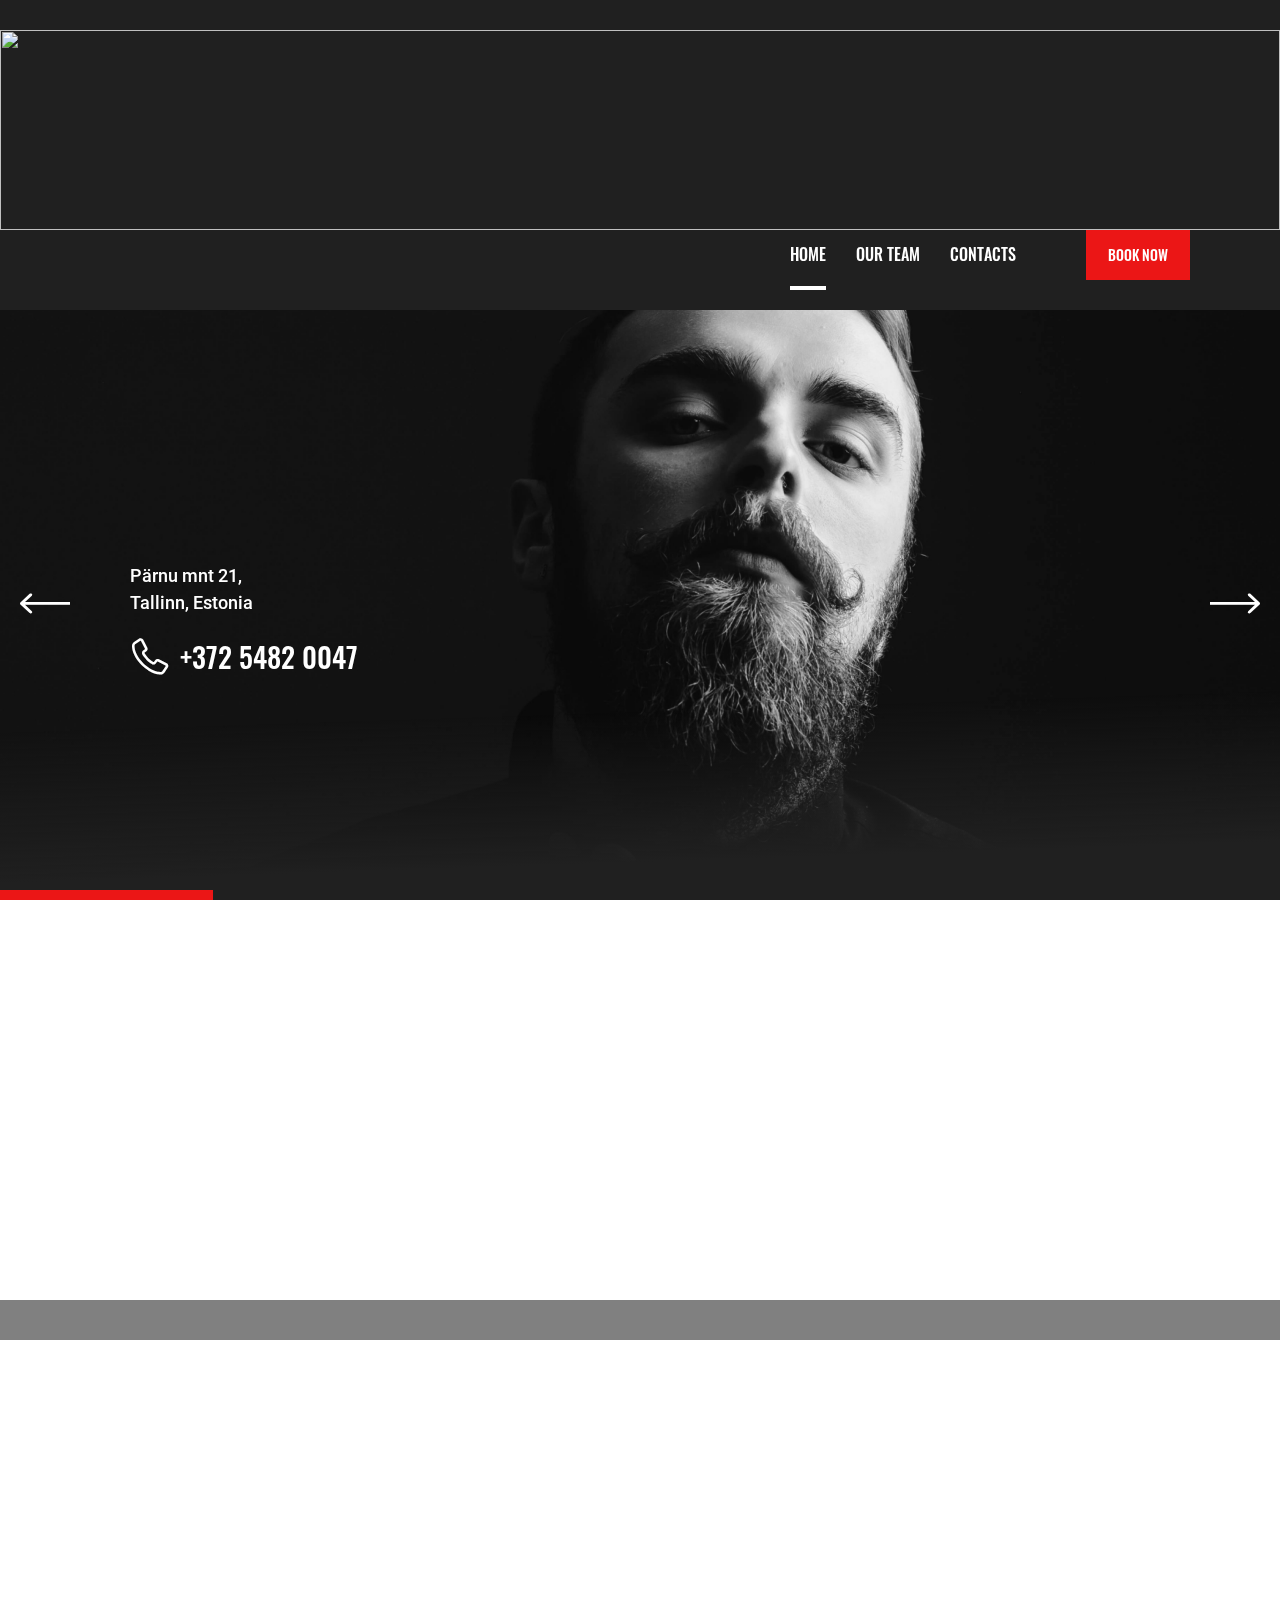
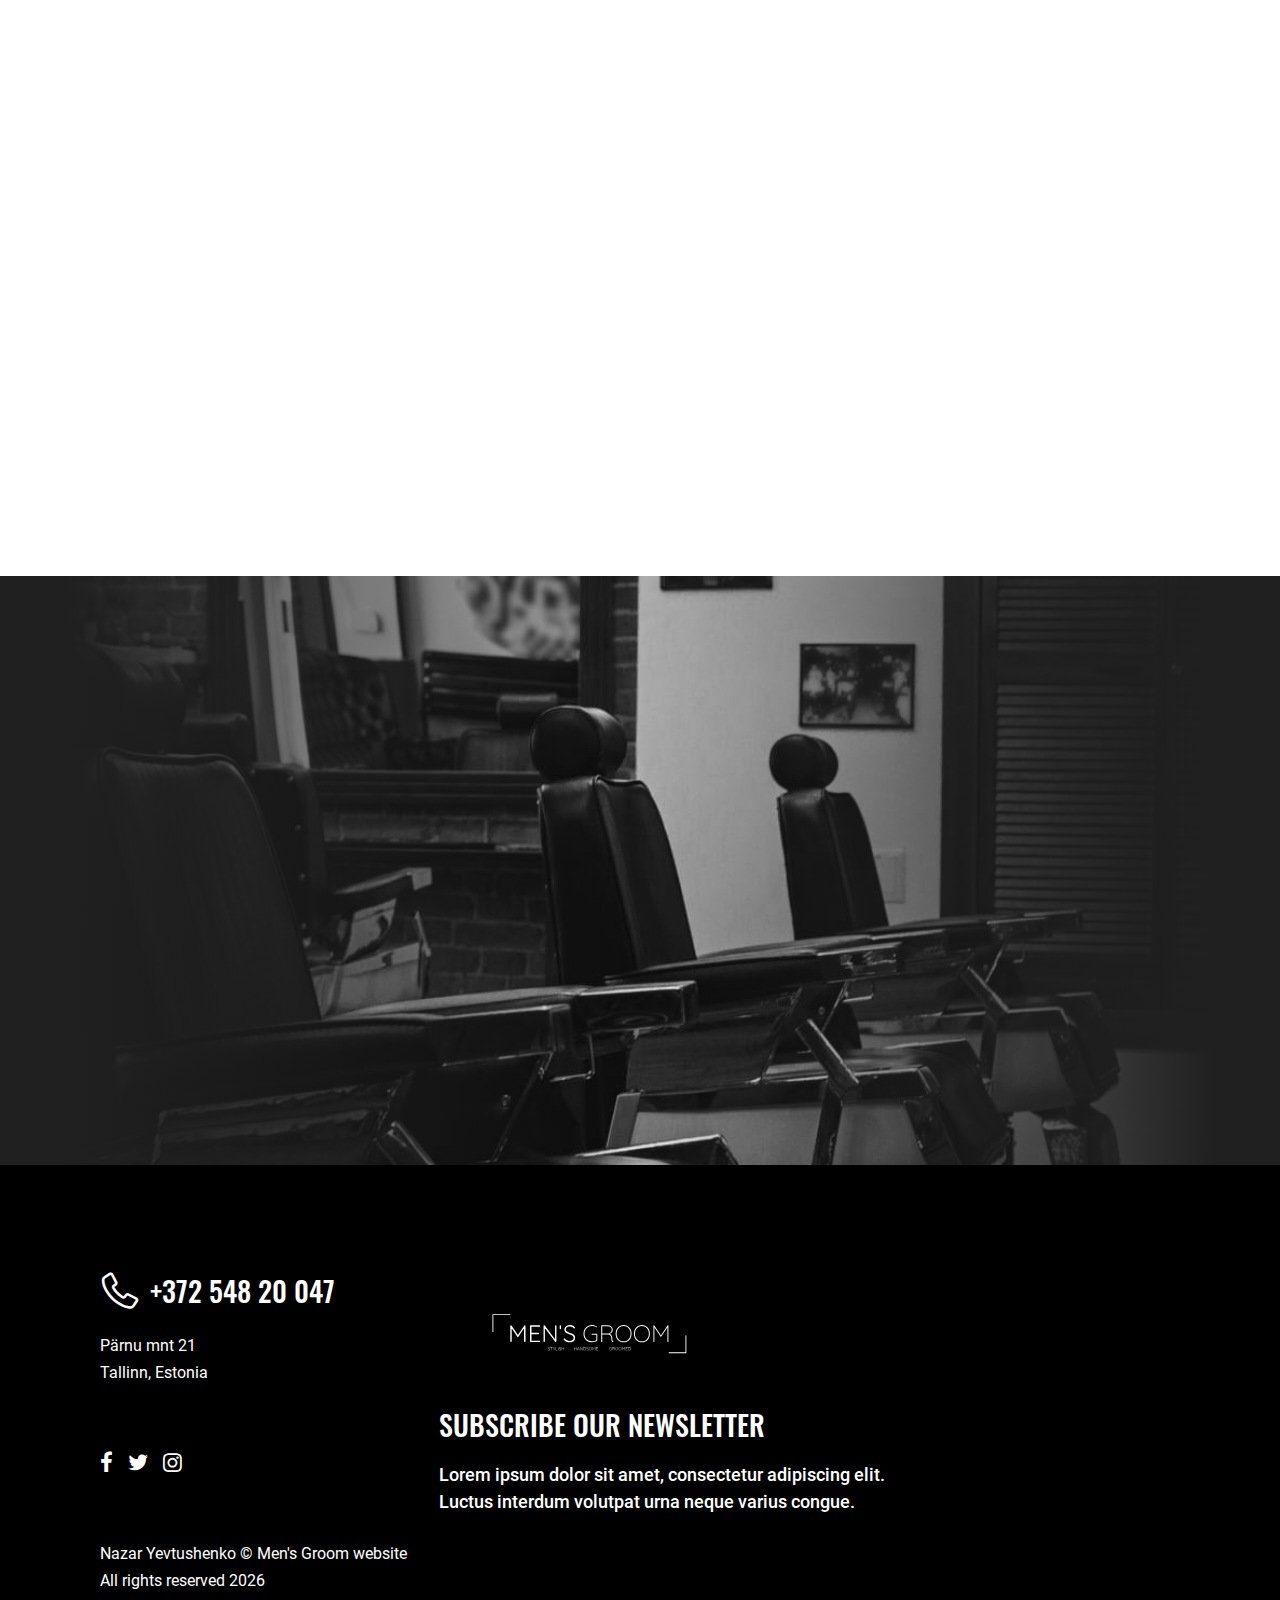
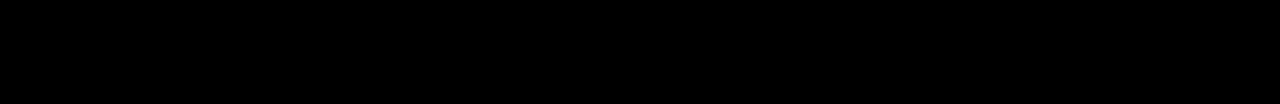
==== commit e1ec1a80: "Change logo, make partly changes" ====
--- a/index.html
+++ b/index.html
@@ -1,33 +1,35 @@
 <!DOCTYPE html>
 <html lang="en">
+
 <head>
-    <meta charset="UTF-8"/>
-    <meta name="viewport" content="width=device-width, initial-scale=1.0, minimum-scale=1.0"/>
-    <meta http-equiv="X-UA-Compatible" content="ie=edge"/>
-    <title>Home | Men's GROOM</title>
-    <link rel="stylesheet preload" as="style" href="css/preload.min.css"/>
-    <link rel="stylesheet preload" as="style" href="css/icomoon.css"/>
-    <link rel="stylesheet preload" as="style" href="css/libs.min.css"/>
-
-    <link rel="stylesheet" href="css/index.min.css"/>
+  <meta charset="UTF-8" />
+  <meta name="viewport" content="width=device-width, initial-scale=1.0, minimum-scale=1.0" />
+  <meta http-equiv="X-UA-Compatible" content="ie=edge" />
+  <title>Home | Men's GROOM</title>
+  <link rel="stylesheet preload" as="style" href="css/preload.min.css" />
+  <link rel="stylesheet preload" as="style" href="css/icomoon.css" />
+  <link rel="stylesheet preload" as="style" href="css/libs.min.css" />
+
+  <link rel="stylesheet" href="css/index.min.css" />
 </head>
+
 <body>
-<header class="header" data-page="home">
-  <a class="brand-logo d-flex align-items-center header_logo" href="index.html">
-    <img src="img\Logo Black.svg" width="200px" height="200px">
-
-  </a>
+  <header class="header" data-page="home">
+    <a class="brand-logo d-flex align-items-center header_logo" href="index.html">
+      <img src="img\Logo MIN.png" width="200" height="200">
+
+    </a>
     <div class="container-fluid container-lg d-flex flex-wrap align-items-center justify-content-between">
 
-        <nav class="header_nav">
-            <ul class="header_nav-list">
-                <li class="header_nav-list_item nav-item" data-page="home">
-                    <a class="nav-link" href="index.html">Home</a>
-                </li>
-                <li class="header_nav-list_item nav-item" data-page="about">
-                    <a class="nav-link" href="about.html">About</a>
-                </li>
-                <li class="header_nav-list_item dropdown">
+      <nav class="header_nav">
+        <ul class="header_nav-list">
+          <li class="header_nav-list_item nav-item" data-page="home">
+            <a class="nav-link" href="index.html">Home</a>
+          </li>
+          <li class="header_nav-list_item nav-item" data-page="about">
+            <a class="nav-link" href="about.html">Our Team</a>
+          </li>
+          <!-- <li class="header_nav-list_item dropdown">
                     <a class="nav-link dropdown-toggle" href="#" data-bs-toggle="dropdown">Services</a>
                     <ul class="dropdown-menu">
                         <li class="list-item nav-item" data-page="services">
@@ -37,22 +39,22 @@
                             <a class="dropdown-item" href="services2.html">Services 02 </a>
                         </li>
                     </ul>
-                </li>
-                <!--                        <li class="header_nav-list_item dropdown">-->
-                <!--                            <a class="nav-link dropdown-toggle" href="#" data-bs-toggle="dropdown">Blog</a>-->
-                <!--                            <ul class="dropdown-menu">-->
-                <!--                                <li class="list-item nav-item" data-page="blog">-->
-                <!--                                    <a class="dropdown-item" href="blog.html">Blog</a>-->
-                <!--                                </li>-->
-                <!--                                <li class="list-item nav-item" data-page="post">-->
-                <!--                                    <a class="dropdown-item" href="post.html">Single post</a>-->
-                <!--                                </li>-->
-                <!--                            </ul>-->
-                <!--                        </li>-->
-                <li class="header_nav-list_item nav-item" data-page="contacts">
-                    <a class="nav-link" href="contacts.html">Contacts</a>
-                </li>
-                <li class="header_nav-list_item dropdown">
+                </li> -->
+          <!--                        <li class="header_nav-list_item dropdown">-->
+          <!--                            <a class="nav-link dropdown-toggle" href="#" data-bs-toggle="dropdown">Blog</a>-->
+          <!--                            <ul class="dropdown-menu">-->
+          <!--                                <li class="list-item nav-item" data-page="blog">-->
+          <!--                                    <a class="dropdown-item" href="blog.html">Blog</a>-->
+          <!--                                </li>-->
+          <!--                                <li class="list-item nav-item" data-page="post">-->
+          <!--                                    <a class="dropdown-item" href="post.html">Single post</a>-->
+          <!--                                </li>-->
+          <!--                            </ul>-->
+          <!--                        </li>-->
+          <li class="header_nav-list_item nav-item" data-page="contacts">
+            <a class="nav-link" href="contacts.html">Contacts</a>
+          </li>
+          <!-- <li class="header_nav-list_item dropdown">
                     <a class="nav-link dropdown-toggle" href="#" data-bs-toggle="dropdown">Pages</a>
                     <ul class="dropdown-menu">
                         <li class="list-item nav-item" data-page="gallery">
@@ -62,521 +64,415 @@
                             <a class="dropdown-item" href="404.html">404</a>
                         </li>
                     </ul>
-                </li>
-            </ul>
-        </nav>
-        <a class="header_btn btn theme-element" href="https://b705020.alteg.io/company/657116/menu?referrer=https:%2F%2Fl.instagram.com%2F&o=m1901187">Book now</a>
-        <span class="header_trigger d-flex d-lg-none flex-column justify-content-between" style="margin: auto">
-                    <span class="line"></span>
-                    <span class="line"></span>
-                    <span class="line"></span>
-                </span>
+                </li> -->
+        </ul>
+      </nav>
+      <a class="header_btn btn theme-element" href="https://b705020.alteg.io/company/657116/menu?referrer=https:%2F%2Fl.instagram.com%2F&o=m1901187">Book now</a>
+      <span class="header_trigger d-flex d-lg-none flex-column justify-content-between" style="margin: auto">
+        <span class="line"></span>
+        <span class="line"></span>
+        <span class="line"></span>
+      </span>
     </div>
-</header>
-<!-- Homepage content start -->
-<main>
+  </header>
+  <!-- Homepage content start -->
+  <main>
     <!-- hero section start -->
     <section class="hero d-flex">
-        <div class="hero_slider">
-            <div class="hero_slider-wrapper swiper-wrapper">
-                <div class="hero_slider-slide swiper-slide" data-bg="img/hero01.jpg"></div>
-                <div class="hero_slider-slide swiper-slide" data-bg="img/hero02.jpg"></div>
-                <div class="hero_slider-slide swiper-slide" data-bg="img/hero03.jpg"></div>
-                <div class="hero_slider-slide swiper-slide" data-bg="img/hero04.jpg"></div>
-                <div class="hero_slider-slide swiper-slide" data-bg="img/hero05.jpg"></div>
-                <div class="hero_slider-slide swiper-slide" data-bg="img/hero06.jpg"></div>
-            </div>
-            <div class="hero_slider-pagination swiper-pagination"></div>
-            <div class="hero_slider-controls d-none d-md-flex justify-content-between">
-                        <span class="hero_slider-control hero_slider-control--prev">
-                            <i class="icon-arrow_left"></i>
-                        </span>
-                <span class="hero_slider-control hero_slider-control--next">
-                            <i class="icon-arrow_right"></i>
-                        </span>
-            </div>
-        </div>
-        <div
-                class="container d-flex flex-column justify-content-center align-items-center align-items-md-start align-items-lg-center align-items-xl-start"
-        >
-            <div class="hero_content col-xl-7 col-xxl-6">
-                <h1 class="hero_content-header">We will keep you an impeccable look</h1>
-                <p class="hero_content-text text">
-                    Pärnu mnt 21,
-                    <span class="linebreak">Tallinn, Estonia</span>
-                </p>
-                <span class="hero_content-tel d-inline-flex align-items-center">
-                            <span class="icon d-flex justify-content-center align-items-center">
-                                <i class="icon-phone"></i>
-                            </span>
-                            <a class="link" href="tel:+37254820047">+372 5482 0047</a>
-                        </span>
-            </div>
-        </div>
-        <span class="hero_overlay"></span>
+      <div class="hero_slider">
+        <div class="hero_slider-wrapper swiper-wrapper">
+          <div class="hero_slider-slide swiper-slide" data-bg="img/hero01.jpg"></div>
+          <div class="hero_slider-slide swiper-slide" data-bg="img/hero02.jpg"></div>
+          <div class="hero_slider-slide swiper-slide" data-bg="img/hero03.jpg"></div>
+          <div class="hero_slider-slide swiper-slide" data-bg="img/hero04.jpg"></div>
+          <div class="hero_slider-slide swiper-slide" data-bg="img/hero05.jpg"></div>
+          <div class="hero_slider-slide swiper-slide" data-bg="img/hero06.jpg"></div>
+        </div>
+        <div class="hero_slider-pagination swiper-pagination"></div>
+        <div class="hero_slider-controls d-none d-md-flex justify-content-between">
+          <span class="hero_slider-control hero_slider-control--prev">
+            <i class="icon-arrow_left"></i>
+          </span>
+          <span class="hero_slider-control hero_slider-control--next">
+            <i class="icon-arrow_right"></i>
+          </span>
+        </div>
+      </div>
+      <div class="container d-flex flex-column justify-content-center align-items-center align-items-md-start align-items-lg-center align-items-xl-start">
+        <div class="hero_content col-xl-7 col-xxl-6">
+          <!-- <h1 class="hero_content-header">We will keep you an impeccable look</h1> -->
+          <p class="hero_content-text text">
+            Pärnu mnt 21,
+            <span class="linebreak">Tallinn, Estonia</span>
+          </p>
+          <span class="hero_content-tel d-inline-flex align-items-center">
+            <span class="icon d-flex justify-content-center align-items-center">
+              <i class="icon-phone"></i>
+            </span>
+            <a class="link" href="tel:+37254820047">+372 5482 0047</a>
+          </span>
+        </div>
+      </div>
+      <span class="hero_overlay"></span>
     </section>
     <!-- hero section end -->
 
     <!-- about section start -->
     <section class="about section--nopb">
-        <div class="container d-xl-flex justify-content-between">
-            <div class="about_header section_header col-xl-6">
-                <h2 class="about_header-title section_header-title" data-aos="fade-right">
-                    professional barbershop
-                    <span class="linebreak">for men only</span>
-                </h2>
-                <span
-                        class="about_header-subtitle section_header-subtitle"
-                        data-aos="fade-right"
-                        data-aos-delay="50"
-                        data-aos-once="false"
-                >Men's Groom</span
-                >
-            </div>
-            <div class="about_info col-xl-6">
-                <p class="about_info-text text" data-aos="fade-left">
-                    Et tellus rhoncus urna a. Tempus felis, sociis lorem aliquet nibh pellentesque. Vitae nunc, dolor,
-                    blandit eget
-                    eleifend etiam id. Amet arcu lobortis sed pulvinar cursus pretium sit pretium.
-                </p>
-                <div class="wrapper d-sm-flex">
-                    <div class="about_info-fact">
-                        <h3 class="about_info-fact_title" data-aos="fade-up">Since 2015</h3>
-                        <p class="about_info-fact_description" data-aos="fade-up" style="color: #000;">
-                            Dui cursus neque et at ipsum. Cursus urna fringilla nisl enim duis cras odio.
-                        </p>
-                    </div>
-                    <div class="about_info-fact">
-                        <h3 class="about_info-fact_title" data-aos="fade-up" data-aos-delay="50">1000+ clients</h3>
-                        <p class="about_info-fact_description" data-aos="fade-up" data-aos-delay="50" style="color: #000;">
-                            Metus varius vitae habitant lorem. Porta scelerisque facilisi.
-                        </p>
-                    </div>
-                </div>
-                <div class="wrapper" data-aos="fade-up" data-aos-delay="100">
-                    <a class="about_info-btn btn theme-element" href="about.html">learn more</a>
-                </div>
-            </div>
-        </div>
+      <div class="container d-xl-flex justify-content-between">
+        <div class="about_header section_header col-xl-6">
+          <h2 class="about_header-title section_header-title" data-aos="fade-right">
+            professional barbershop
+            <span class="linebreak">for men only</span>
+          </h2>
+          <span class="about_header-subtitle section_header-subtitle" data-aos="fade-right" data-aos-delay="50" data-aos-once="false">Men's Groom</span>
+        </div>
+        <div class="about_info col-xl-6">
+          <p class="about_info-text text" data-aos="fade-left">
+            Et tellus rhoncus urna a. Tempus felis, sociis lorem aliquet nibh pellentesque. Vitae nunc, dolor,
+            blandit eget
+            eleifend etiam id. Amet arcu lobortis sed pulvinar cursus pretium sit pretium.
+          </p>
+          <div class="wrapper d-sm-flex">
+            <div class="about_info-fact">
+              <h3 class="about_info-fact_title" data-aos="fade-up">Since 2015</h3>
+              <p class="about_info-fact_description" data-aos="fade-up" style="color: #000;">
+                Dui cursus neque et at ipsum. Cursus urna fringilla nisl enim duis cras odio.
+              </p>
+            </div>
+            <div class="about_info-fact">
+              <h3 class="about_info-fact_title" data-aos="fade-up" data-aos-delay="50">1000+ clients</h3>
+              <p class="about_info-fact_description" data-aos="fade-up" data-aos-delay="50" style="color: #000;">
+                Metus varius vitae habitant lorem. Porta scelerisque facilisi.
+              </p>
+            </div>
+          </div>
+          <!-- <div class="wrapper" data-aos="fade-up" data-aos-delay="100">
+            <a class="about_info-btn btn theme-element" href="about.html">learn more</a>
+          </div> -->
+        </div>
+      </div>
     </section>
     <!-- about section end -->
     <hr style="border: 20px solid; margin-top: 40px">
     <!-- services section start -->
     <section class="services section">
-        <div class="container">
-            <div class="services_header section_header col-xl-6">
-                <h2 class="services_header-title section_header-title" data-aos="fade-right">What we provide</h2>
-                <span
-                        class="services_header-subtitle section_header-subtitle"
-                        data-aos="fade-left"
-                        data-aos-delay="50"
-                        data-aos-once="false"
-                >Services</span
-                >
-                <p class="services_header-text text" data-aos="fade-left" style="color: #000;">
-                    Risus odio lobortis ullamcorper felis vitae bibendum mi. Penatibus fusce consequat donec vitae
-                    porttitor
-                    elementum.
-                </p>
-            </div>
-            <ul class="services_list d-md-flex flex-wrap">
-                <li class="services_list-item col-md-6 col-xl-4" data-aos="fade-up" data-order="1">
-                    <div class="services_list-item_wrapper d-flex flex-column flex-lg-row">
-                                <span class="icon">
-                                    <svg
-                                            class="services-icon"
-                                            width="40"
-                                            height="40"
-                                            viewBox="0 0 40 40"
-                                            fill="none"
-                                            xmlns="http://www.w3.org/2000/svg"
-                                    >
-                                        <path
-                                                d="M35.2519 19.1628C38.916 15.4849 38.916 11.6017 35.2519 7.92636C35.1314 7.80535 34.9679 7.73734 34.7975 7.7373H29.6549C29.5217 7.73738 29.3918 7.77897 29.2832 7.85634C29.1746 7.93371 29.0926 8.04303 29.0486 8.1692C29.0045 8.29537 29.0006 8.43215 29.0374 8.56065C29.0742 8.68915 29.1498 8.80301 29.2538 8.8865C33.2078 12.0605 33.2161 15.0216 29.2538 18.2027C29.2351 18.2175 29.2173 18.2335 29.2004 18.2504C25.5364 21.9284 25.5364 25.8115 29.2004 29.4868C29.2173 29.5038 29.2351 29.5197 29.2538 29.5346C33.2078 32.7086 33.2161 35.6697 29.2538 38.8508C29.1499 38.9341 29.0744 39.0477 29.0376 39.176C29.0007 39.3042 29.0044 39.4408 29.0482 39.5668C29.0919 39.6929 29.1734 39.8022 29.2817 39.8798C29.3899 39.9574 29.5194 39.9993 29.6523 40H34.7949C34.9654 39.9999 35.1288 39.9319 35.2494 39.8109C38.9134 36.133 38.9134 32.2498 35.2494 28.5745C32.052 25.3637 32.052 22.3736 35.2519 19.1628Z"
-                                                fill="#EB1616"
-                                        />
-                                        <path
-                                                d="M24.9624 19.1628C28.6265 15.4849 28.6265 11.6017 24.9624 7.92636C24.8419 7.80535 24.6784 7.73734 24.5079 7.7373H19.3654C19.2321 7.73724 19.1022 7.77874 18.9935 7.85606C18.8847 7.93338 18.8026 8.0427 18.7585 8.1689C18.7144 8.29509 18.7104 8.43194 18.7472 8.56049C18.7839 8.68905 18.8596 8.80297 18.9636 8.8865C22.9176 12.0605 22.9266 15.0216 18.9636 18.2027C18.9449 18.2175 18.9271 18.2335 18.9103 18.2504C15.2462 21.9284 15.2462 25.8115 18.9103 29.4868C18.9271 29.5038 18.9449 29.5197 18.9636 29.5346C22.9176 32.7086 22.9266 35.6697 18.9636 38.8508C18.8597 38.9342 18.7841 39.0479 18.7473 39.1763C18.7105 39.3047 18.7143 39.4413 18.7582 39.5674C18.8021 39.6936 18.8839 39.8029 18.9923 39.8804C19.1007 39.9578 19.2304 39.9996 19.3635 40H24.506C24.6765 39.9999 24.84 39.9319 24.9605 39.8109C28.6246 36.133 28.6246 32.2498 24.9605 28.5745C21.7631 25.3637 21.7631 22.3736 24.9624 19.1628Z"
-                                                fill="#EB1616"
-                                        />
-                                        <path
-                                                d="M14.6734 7.92636C14.6137 7.86637 14.5427 7.81878 14.4646 7.78634C14.3865 7.7539 14.3028 7.73724 14.2183 7.7373H9.07254C8.9393 7.73724 8.80934 7.77874 8.70062 7.85606C8.5919 7.93338 8.50981 8.0427 8.46569 8.1689C8.42157 8.29509 8.4176 8.43194 8.45435 8.56049C8.49109 8.68905 8.56672 8.80297 8.67078 8.8865C12.6267 12.0579 12.6363 15.0235 8.67078 18.2027C8.65231 18.2175 8.63471 18.2335 8.61807 18.2504C6.78732 20.0887 5.85844 21.9787 5.85844 23.8686C5.85844 24.0398 5.92617 24.2039 6.04672 24.3249C6.16727 24.4459 6.33078 24.5139 6.50126 24.5139H11.6438C11.8143 24.5139 11.9778 24.4459 12.0984 24.3249C12.2189 24.2039 12.2866 24.0398 12.2866 23.8686C12.2866 22.3336 13.0889 20.7501 14.6709 19.1628C18.3362 15.4874 18.3362 11.6017 14.6734 7.92636Z"
-                                                fill="#EB1616"
-                                        />
-                                        <path
-                                                d="M18.1658 13.8744L33.9027 1.14803C34.0269 1.04773 34.1095 0.904673 34.1346 0.746636C34.1596 0.588599 34.1253 0.426857 34.0382 0.292813C33.9511 0.158768 33.8175 0.0619845 33.6634 0.0212529C33.5092 -0.0194787 33.3455 -0.00125212 33.2039 0.0723938L14.5621 9.75119C14.4765 9.79565 14.402 9.85887 14.344 9.93616C14.2861 10.0134 14.2461 10.1028 14.2272 10.1977L14.1488 10.5945L11.2407 8.27162C12.0259 7.22383 12.3839 5.91511 12.2418 4.61176C12.0997 3.30841 11.4683 2.10836 10.476 1.25577C9.48368 0.403185 8.20504 -0.0378693 6.90023 0.0223498C5.59543 0.0825689 4.3625 0.639537 3.45231 1.57993C2.54212 2.52031 2.02306 3.77347 2.00075 5.0844C1.97844 6.39534 2.45454 7.66556 3.33219 8.63661C4.20985 9.60767 5.4231 10.2066 6.7251 10.3115C8.02709 10.4164 9.32 10.0195 10.3407 9.20143L13.8653 12.0193L12.9937 16.4005L10.3395 18.546C9.7865 18.1049 9.14888 17.783 8.46642 17.6005C7.78396 17.4179 7.07132 17.3785 6.37302 17.4848C5.67472 17.5911 5.00575 17.8408 4.40791 18.2183C3.81007 18.5958 3.29619 19.0929 2.89837 19.6787C2.50055 20.2645 2.22734 20.9264 2.0958 21.6229C1.96426 22.3195 1.97722 23.0358 2.13386 23.7271C2.29051 24.4184 2.58747 25.0699 3.00622 25.6408C3.42496 26.2117 3.95648 26.6898 4.56758 27.0453C3.77692 27.5137 3.12334 28.1832 2.6728 28.9862C2.22225 29.7892 1.99068 30.6973 2.00145 31.6188C2.00145 31.7899 2.06917 31.9541 2.18972 32.0751C2.31028 32.1961 2.47378 32.2641 2.64427 32.2641C2.81475 32.2641 2.97826 32.1961 3.09881 32.0751C3.21936 31.9541 3.28709 31.7899 3.28709 31.6188C3.28709 31.2226 3.41886 27.7473 7.14401 27.7473C8.10108 27.7493 9.03965 27.4826 9.85369 26.9774C10.6677 26.4721 11.3248 25.7485 11.7507 24.8881C12.1766 24.0278 12.3544 23.0651 12.2639 22.1087C12.1734 21.1523 11.8184 20.2403 11.2388 19.4758L14.1437 17.1277L14.2272 17.5497C14.2461 17.6446 14.2861 17.734 14.344 17.8113C14.402 17.8886 14.4765 17.9518 14.5621 17.9962L33.2039 27.675C33.3455 27.7487 33.5092 27.7669 33.6634 27.7262C33.8175 27.6854 33.9511 27.5887 34.0382 27.4546C34.1253 27.3206 34.1596 27.1588 34.1346 27.0008C34.1095 26.8427 34.0269 26.6997 33.9027 26.5994L18.1658 13.8744ZM3.28709 5.16215C3.28709 4.39644 3.51329 3.64792 3.93709 3.01125C4.3609 2.37458 4.96327 1.87836 5.66803 1.58533C6.37279 1.29231 7.14828 1.21564 7.89645 1.36502C8.64462 1.5144 9.33186 1.88313 9.87126 2.42457C10.4107 2.96601 10.778 3.65585 10.9268 4.40685C11.0756 5.15785 10.9993 5.93629 10.7073 6.64371C10.4154 7.35114 9.92106 7.95579 9.2868 8.3812C8.65253 8.80661 7.90683 9.03367 7.14401 9.03367C6.12145 9.03247 5.14112 8.6242 4.41807 7.89841C3.69501 7.17261 3.28828 6.18857 3.28709 5.16215ZM28.1256 4.16201L14.5544 15.1371L15.4274 10.7552L28.1256 4.16201ZM7.14401 26.4561C6.38118 26.4561 5.63548 26.2291 5.00122 25.8037C4.36695 25.3783 3.8726 24.7736 3.58068 24.0662C3.28876 23.3588 3.21238 22.5803 3.3612 21.8293C3.51002 21.0783 3.87735 20.3885 4.41675 19.847C4.95615 19.3056 5.64339 18.9369 6.39156 18.7875C7.13973 18.6381 7.91522 18.7148 8.61998 19.0078C9.32474 19.3008 9.92711 19.7971 10.3509 20.4337C10.7747 21.0704 11.0009 21.8189 11.0009 22.5846C10.9999 23.6111 10.5932 24.5952 9.87013 25.3211C9.14704 26.0469 8.16661 26.4551 7.14401 26.4561ZM15.4274 16.9916L15.2725 16.2173L17.1405 14.7061L28.1256 23.5848L15.4274 16.9916Z"
-                                                fill="white"
-                                        />
-                                    </svg>
-                                </span>
-                        <div class="main d-flex flex-column justify-content-between">
-                            <h3 class="title">Haircut</h3>
-                            <p class="description">
-                                A dui aliquam ultrices eros lorem nibh vivamus. Quis aliquam duis pharetra faucibus
-                                ultrices
-                                volutpat quisque.
-                            </p>
-                            <div class="wrapper">
-                                <a class="link link--underline highlight" href="#">from $30</a>
-                            </div>
-                        </div>
-                    </div>
-                </li>
-                <li class="services_list-item col-md-6 col-xl-4" data-aos="fade-up" data-order="2">
-                    <div class="services_list-item_wrapper d-flex flex-column flex-lg-row">
-                                <span class="icon">
-                                    <svg
-                                            class="services-icon"
-                                            width="40"
-                                            height="40"
-                                            viewBox="0 0 40 40"
-                                            fill="none"
-                                            xmlns="http://www.w3.org/2000/svg"
-                                    >
-                                        <path
-                                                d="M28.3882 33.5483C29.4572 33.5483 30.3237 32.6818 30.3237 31.6129C30.3237 30.5439 29.4572 29.6774 28.3882 29.6774C27.3193 29.6774 26.4528 30.5439 26.4528 31.6129C26.4528 32.6818 27.3193 33.5483 28.3882 33.5483Z"
-                                                fill="#EB1616"
-                                        />
-                                        <path
-                                                d="M29.6786 21.9354H27.0979C26.7416 21.9354 26.4528 22.2243 26.4528 22.5806V25.1612C26.4528 25.5175 26.7416 25.8064 27.0979 25.8064H29.6786C30.0349 25.8064 30.3237 25.5175 30.3237 25.1612V22.5806C30.3237 22.2243 30.0349 21.9354 29.6786 21.9354Z"
-                                                fill="#EB1616"
-                                        />
-                                        <path
-                                                d="M38.0657 12.9032H36.1302C35.9591 12.9032 35.795 12.8353 35.674 12.7143C35.553 12.5933 35.485 12.4292 35.485 12.2581V9.67743C35.485 9.1641 35.2811 8.67181 34.9181 8.30883C34.5551 7.94586 34.0628 7.74194 33.5495 7.74194H23.2269C22.7136 7.74194 22.2213 7.94586 21.8583 8.30883C21.4954 8.67181 21.2915 9.1641 21.2915 9.67743V12.2581C21.2915 12.4292 21.2235 12.5933 21.1025 12.7143C20.9815 12.8353 20.8174 12.9032 20.6463 12.9032H18.7108C18.1975 12.9032 17.7052 13.1071 17.3422 13.4701C16.9792 13.8331 16.7753 14.3254 16.7753 14.8387V32.9032C16.7753 33.4166 16.9792 33.9089 17.3422 34.2718C17.7052 34.6348 18.1975 34.8387 18.7108 34.8387H20.6463C20.8174 34.8387 20.9815 34.9067 21.1025 35.0277C21.2235 35.1487 21.2915 35.3128 21.2915 35.4839V38.0645C21.2915 38.5778 21.4954 39.0701 21.8583 39.4331C22.2213 39.7961 22.7136 40 23.2269 40H33.5495C34.0628 40 34.5551 39.7961 34.9181 39.4331C35.2811 39.0701 35.485 38.5778 35.485 38.0645V35.4839C35.485 35.3128 35.553 35.1487 35.674 35.0277C35.795 34.9067 35.9591 34.8387 36.1302 34.8387H38.0657C38.579 34.8387 39.0713 34.6348 39.4342 34.2718C39.7972 33.9089 40.0011 33.4166 40.0011 32.9032V14.8387C40.0011 14.3254 39.7972 13.8331 39.4342 13.4701C39.0713 13.1071 38.579 12.9032 38.0657 12.9032ZM29.6786 20.6452C30.1919 20.6452 30.6842 20.8491 31.0471 21.2121C31.4101 21.575 31.614 22.0673 31.614 22.5807V25.1613C31.614 25.6746 31.4101 26.1669 31.0471 26.5299C30.6842 26.8929 30.1919 27.0968 29.6786 27.0968H29.0334V28.4516C29.8166 28.6115 30.5126 29.0565 30.9864 29.7004C31.4602 30.3443 31.6781 31.1411 31.5977 31.9365C31.5174 32.7318 31.1445 33.469 30.5516 34.0051C29.9586 34.5412 29.1876 34.8381 28.3882 34.8381C27.5888 34.8381 26.8179 34.5412 26.2249 34.0051C25.6319 33.469 25.2591 32.7318 25.1788 31.9365C25.0984 31.1411 25.3163 30.3443 25.79 29.7004C26.2638 29.0565 26.9598 28.6115 27.7431 28.4516V27.0968H27.0979C26.5846 27.0968 26.0923 26.8929 25.7293 26.5299C25.3663 26.1669 25.1624 25.6746 25.1624 25.1613V22.5807C25.1624 22.0673 25.3663 21.575 25.7293 21.2121C26.0923 20.8491 26.5846 20.6452 27.0979 20.6452H27.7431V19.2903C26.9598 19.1304 26.2638 18.6854 25.79 18.0416C25.3163 17.3977 25.0984 16.6008 25.1788 15.8055C25.2591 15.0101 25.6319 14.2729 26.2249 13.7368C26.8179 13.2007 27.5888 12.9039 28.3882 12.9039C29.1876 12.9039 29.9586 13.2007 30.5516 13.7368C31.1445 14.2729 31.5174 15.0101 31.5977 15.8055C31.6781 16.6008 31.4602 17.3977 30.9864 18.0416C30.5126 18.6854 29.8166 19.1304 29.0334 19.2903V20.6452H29.6786Z"
-                                                fill="#EB1616"
-                                        />
-                                        <path
-                                                d="M28.3882 18.0646C29.4572 18.0646 30.3237 17.198 30.3237 16.1291C30.3237 15.0601 29.4572 14.1936 28.3882 14.1936C27.3193 14.1936 26.4528 15.0601 26.4528 16.1291C26.4528 17.198 27.3193 18.0646 28.3882 18.0646Z"
-                                                fill="#EB1616"
-                                        />
-                                        <path
-                                                d="M0.00114682 26.5019C-0.0174817 27.1879 0.19128 27.8608 0.594916 28.4158C0.998551 28.9708 1.5744 29.3767 2.23276 29.5703C11.2975 32.2939 20.9628 32.2939 30.0276 29.5703C30.6712 29.3866 31.2374 28.9979 31.6401 28.4632C32.0429 27.9285 32.2602 27.2771 32.2592 26.6077V26.5019C32.2576 26.0275 32.1466 25.5599 31.9349 25.1353C31.7231 24.7108 31.4164 24.3408 31.0384 24.0541C30.6604 23.7674 30.2214 23.5717 29.7556 23.4822C29.2897 23.3927 28.8094 23.4118 28.3521 23.5381C20.4163 25.6819 12.0561 25.6993 4.11147 23.5884C4.61579 22.6354 5.06597 21.6547 5.45986 20.651H10.8005C11.2305 20.6541 11.6492 20.5127 11.9893 20.2495C12.3294 19.9863 12.5712 19.6164 12.676 19.1994C14.1674 13.2128 13.6989 6.90564 11.3392 1.20516C11.1927 0.849112 10.9438 0.544547 10.624 0.330017C10.3043 0.115486 9.92811 0.000634664 9.54308 0H5.3347C5.0079 0.00143645 4.68677 0.0854298 4.40112 0.24418C4.11548 0.40293 3.87458 0.631289 3.7008 0.908049C3.52702 1.18481 3.426 1.501 3.40711 1.82725C3.38822 2.1535 3.45208 2.47923 3.59276 2.77419C4.88808 5.40139 5.62956 8.2668 5.77118 11.1925C5.91279 14.1183 5.45152 17.0419 4.41599 19.7819C3.9417 21.0463 3.37523 22.2741 2.72115 23.4555C1.97241 23.5398 1.28103 23.8971 0.779214 24.4591C0.277402 25.0212 0.000386208 25.7485 0.00114682 26.5019ZM5.92889 19.3606C7.80774 13.7183 7.38796 7.56282 4.7605 2.22774C4.71056 2.12946 4.68664 2.02002 4.69102 1.90986C4.69539 1.7997 4.72793 1.69251 4.78551 1.5985C4.8431 1.50449 4.92381 1.4268 5.01995 1.37285C5.11609 1.3189 5.22445 1.29049 5.3347 1.29032H9.54308C9.67056 1.28959 9.7954 1.32664 9.90184 1.3968C10.0083 1.46695 10.0916 1.56707 10.1411 1.68452C12.3977 7.13468 12.8462 13.1651 11.4205 18.889C11.3832 19.0254 11.3019 19.1456 11.1891 19.2309C11.0764 19.3162 10.9386 19.3618 10.7973 19.3606H5.92889ZM1.29147 26.5019C1.29316 26.2254 1.35872 25.953 1.48302 25.7059C1.60732 25.4589 1.78701 25.2439 2.00807 25.0777C2.22914 24.9115 2.4856 24.7987 2.75745 24.7479C3.02931 24.6972 3.30922 24.7099 3.57534 24.7852C11.7977 27.0077 20.4627 27.0077 28.685 24.7852C28.9511 24.7099 29.231 24.6972 29.5029 24.7479C29.7748 24.7987 30.0312 24.9115 30.2523 25.0777C30.4733 25.2439 30.653 25.4589 30.7773 25.7059C30.9016 25.953 30.9672 26.2254 30.9689 26.5019V26.6077C30.9685 26.9983 30.8407 27.378 30.6049 27.6894C30.3691 28.0007 30.0382 28.2266 29.6624 28.3329C20.8357 30.9839 11.4247 30.9839 2.59792 28.3329C2.20678 28.2177 1.86553 27.9748 1.6287 27.6429C1.39187 27.311 1.27314 26.9093 1.29147 26.5019Z"
-                                                fill="white"
-                                        />
-                                    </svg>
-                                </span>
-                        <div class="main d-flex flex-column justify-content-between">
-                            <h3 class="title">Moustache</h3>
-                            <p class="description">
-                                Viverra duis ut orci mi id. Eget ultricies facilisi elementum nec vel a gravida
-                                facilisis in. Tellus
-                                felis sapien adipiscing.
-                            </p>
-                            <div class="wrapper">
-                                <a class="link link--underline highlight" href="#">from $30</a>
-                            </div>
-                        </div>
-                    </div>
-                </li>
-                <li class="services_list-item col-md-6 col-xl-4" data-aos="fade-up" data-order="3">
-                    <div class="services_list-item_wrapper d-flex flex-column flex-lg-row">
-                                <span class="icon">
-                                    <svg
-                                            class="services-icon"
-                                            width="40"
-                                            height="40"
-                                            viewBox="0 0 40 40"
-                                            fill="none"
-                                            xmlns="http://www.w3.org/2000/svg"
-                                    >
-                                        <path
-                                                d="M16.7733 20.0327C23.9096 20.0327 31.6111 16.8277 31.6111 11.65C31.6111 8.73987 29.7905 7.45673 27.6836 7.77929C25.9224 7.81154 24.1761 9.33144 22.3291 10.9404C20.4821 12.5493 18.5558 14.2279 16.7733 14.2279C13.0839 14.2279 8.68483 12.3648 8.64096 12.3454C8.53283 12.2991 8.41409 12.2832 8.2976 12.2995C8.1811 12.3158 8.07127 12.3637 7.98 12.4379C7.88872 12.5121 7.81947 12.6098 7.77974 12.7205C7.74 12.8313 7.7313 12.9507 7.75457 13.066C7.76811 13.1357 9.23511 20.0327 16.7733 20.0327Z"
-                                                fill="#EB1616"
-                                        />
-                                        <path
-                                                d="M32.3632 14.2298C35.8469 15.1678 38.0796 20.8422 38.1048 20.9087C38.1539 21.0359 38.242 21.1443 38.3565 21.2184C38.4711 21.2924 38.6061 21.3282 38.7423 21.3207C38.8784 21.3132 39.0087 21.2627 39.1144 21.1765C39.2201 21.0903 39.2957 20.9728 39.3305 20.8409C40.3846 16.8373 40.0201 13.704 38.2461 11.528C36.5178 9.40687 33.8767 8.72497 32.1174 8.51208C32.668 9.46376 32.9396 10.5512 32.9013 11.6499C32.9017 12.5378 32.7185 13.4161 32.3632 14.2298Z"
-                                                fill="#EB1616"
-                                        />
-                                        <path
-                                                d="M38.9124 23.4281C38.8195 23.5145 29.5479 32.0655 24.2276 28.5206C24.1216 28.4499 23.997 28.4121 23.8696 28.4121C23.7421 28.4121 23.6175 28.4499 23.5115 28.5206C18.2003 32.0591 8.91894 23.5139 8.82668 23.4281C8.73152 23.3384 8.61135 23.2797 8.4821 23.2599C8.35285 23.2401 8.22063 23.26 8.10295 23.317C7.98528 23.374 7.88771 23.4655 7.82317 23.5792C7.75864 23.6929 7.73019 23.8236 7.74159 23.9538C7.75321 24.0958 8.93442 36.5743 19.3537 39.4328V35.5053C19.3537 35.3342 19.4217 35.1701 19.5427 35.0492C19.6637 34.9282 19.8278 34.8602 19.9988 34.8602C20.1699 34.8602 20.334 34.9282 20.455 35.0492C20.576 35.1701 20.644 35.3342 20.644 35.5053V39.7257C21.4962 39.8802 22.3587 39.971 23.2244 39.9973V33.5713C23.2244 33.4002 23.2924 33.2361 23.4134 33.1151C23.5344 32.9941 23.6985 32.9261 23.8696 32.9261C24.0407 32.9261 24.2047 32.9941 24.3257 33.1151C24.4467 33.2361 24.5147 33.4002 24.5147 33.5713V39.9973C25.3804 39.971 26.2429 39.8802 27.0952 39.7257V35.5053C27.0952 35.3342 27.1631 35.1701 27.2841 35.0492C27.4051 34.9282 27.5692 34.8602 27.7403 34.8602C27.9114 34.8602 28.0755 34.9282 28.1964 35.0492C28.3174 35.1701 28.3854 35.3342 28.3854 35.5053V39.4328C38.8021 36.5743 39.9833 24.0958 39.9975 23.9538C40.0089 23.8236 39.9805 23.6929 39.9159 23.5792C39.8514 23.4655 39.7538 23.374 39.6362 23.317C39.5185 23.26 39.3863 23.2401 39.257 23.2599C39.1278 23.2797 39.0076 23.3384 38.9124 23.4281Z"
-                                                fill="#EB1616"
-                                        />
-                                        <path
-                                                d="M7.44463 11.6123V11.6593V11.6645C7.45156 13.8888 8.34178 16.0192 9.91946 17.587C11.4971 19.1549 13.633 20.0319 15.8573 20.0249C18.0815 20.018 20.2119 19.1278 21.7798 17.5501C23.3477 15.9724 24.2246 13.8365 24.2177 11.6123V7.74154C24.2177 2.03353 20.5521 0.000120169 17.1214 0.000120169C15.7724 -0.00902331 14.4721 0.50393 13.4926 1.43164C13.1208 1.79928 12.6801 2.09 12.1958 2.28715C11.7115 2.4843 11.1931 2.58402 10.6702 2.58059C10.2371 2.56275 9.80552 2.64201 9.40702 2.81258C9.00852 2.98314 8.65322 3.24068 8.36715 3.56634C7.15045 4.96947 7.39947 7.40286 7.44463 7.78477V11.6123ZM22.9275 11.6123C22.8925 13.462 22.1364 15.225 20.8205 16.5254C19.5046 17.8258 17.7328 18.561 15.8828 18.5741C14.0327 18.5872 12.2507 17.8773 10.9165 16.5957C9.58224 15.314 8.80128 13.562 8.74003 11.7129C8.95098 11.1607 10.0986 8.38666 11.9605 8.38666C13.0452 8.38287 14.1166 8.1473 15.1028 7.69574C15.9377 7.3078 16.846 7.10343 17.7665 7.09642C20.0819 7.09642 22.9275 8.87502 22.9275 10.322V11.6123ZM9.34192 4.41144C9.50836 4.22717 9.71425 4.08284 9.94425 3.98924C10.1742 3.89563 10.4224 3.85516 10.6702 3.87083C12.0194 3.88051 13.3198 3.36748 14.299 2.43931C14.6709 2.07178 15.1116 1.78114 15.5959 1.584C16.0802 1.38685 16.5985 1.28707 17.1214 1.29036C18.4839 1.29036 22.9275 1.75549 22.9275 7.74154V7.84412C21.4979 6.583 19.672 5.86201 17.7665 5.80619C16.6818 5.80998 15.6104 6.04555 14.6242 6.49711C13.7894 6.88519 12.881 7.08956 11.9605 7.09642C11.3086 7.13835 10.676 7.33486 10.1151 7.66972C9.55421 8.00457 9.08108 8.46815 8.73487 9.0221V7.74154C8.73487 7.72606 8.72712 7.71251 8.72583 7.69703C8.72454 7.68155 8.73099 7.66606 8.72906 7.64994C8.64455 7.04546 8.58391 5.28558 9.34192 4.41144Z"
-                                                fill="white"
-                                        />
-                                        <path
-                                                d="M21.2889 21.2891H10.3219C7.58536 21.2923 4.96183 22.3808 3.0268 24.3159C1.09177 26.2509 0.00324387 28.8744 0 31.611C0 31.7821 0.0679676 31.9461 0.188951 32.0671C0.309934 32.1881 0.474023 32.2561 0.645119 32.2561H30.9657C31.1368 32.2561 31.3009 32.1881 31.4219 32.0671C31.5428 31.9461 31.6108 31.7821 31.6108 31.611C31.6076 28.8744 30.519 26.2509 28.584 24.3159C26.649 22.3808 24.0255 21.2923 21.2889 21.2891ZM1.31282 30.9658C1.47875 28.689 2.49963 26.5591 4.1706 25.0036C5.84157 23.4481 8.03898 22.5821 10.3219 22.5793H21.2889C23.5718 22.5821 25.7692 23.4481 27.4402 25.0036C29.1112 26.5591 30.1321 28.689 30.298 30.9658H1.31282Z"
-                                                fill="white"
-                                        />
-                                        <path
-                                                d="M19.3878 14.2605C19.3665 14.2708 17.3092 15.2778 16.3441 13.8373C16.2852 13.7489 16.2054 13.6765 16.1117 13.6264C16.0181 13.5763 15.9135 13.55 15.8073 13.55C15.7012 13.55 15.5966 13.5763 15.503 13.6264C15.4093 13.6765 15.3295 13.7489 15.2706 13.8373C14.3139 15.2656 12.3102 14.3005 12.225 14.2592C12.0718 14.183 11.8946 14.1707 11.7323 14.2252C11.5701 14.2796 11.4361 14.3963 11.3599 14.5495C11.2837 14.7027 11.2714 14.8799 11.3259 15.0422C11.3803 15.2044 11.497 15.3384 11.6502 15.4146C12.2964 15.7283 13.0041 15.8949 13.7223 15.9023C14.4838 15.9219 15.2256 15.6595 15.8054 15.1656C16.3861 15.6608 17.1295 15.9235 17.8924 15.9029C18.6106 15.8955 19.3183 15.7289 19.9645 15.4152C20.1176 15.3388 20.2341 15.2046 20.2883 15.0422C20.3425 14.8799 20.33 14.7026 20.2535 14.5495C20.177 14.3964 20.0428 14.2799 19.8805 14.2257C19.7181 14.1715 19.5409 14.184 19.3878 14.2605Z"
-                                                fill="white"
-                                        />
-                                    </svg>
-                                </span>
-                        <div class="main d-flex flex-column justify-content-between">
-                            <h3 class="title">Shave</h3>
-                            <p class="description">
-                                Lorem velit parturient consectetur cursus tincidunt tristique pretium volutpat urna.
-                                Vitae
-                                scelerisque quam eget.
-                            </p>
-                            <div class="wrapper">
-                                <a class="link link--underline highlight" href="#">from $30</a>
-                            </div>
-                        </div>
-                    </div>
-                </li>
-                <li class="services_list-item col-md-6 col-xl-4" data-aos="fade-up" data-order="4">
-                    <div class="services_list-item_wrapper d-flex flex-column flex-lg-row">
-                                <span class="icon">
-                                    <svg
-                                            class="services-icon"
-                                            width="40"
-                                            height="40"
-                                            viewBox="0 0 40 40"
-                                            fill="none"
-                                            xmlns="http://www.w3.org/2000/svg"
-                                    >
-                                        <path
-                                                d="M29.0304 9.03442C22.9831 9.03442 18.0635 14.8224 18.0635 21.9367C18.0635 26.2635 19.8975 30.2794 22.9664 32.6798C23.0435 32.7355 23.1069 32.8081 23.1517 32.8921C23.1964 32.9761 23.2213 33.0692 23.2244 33.1643V34.0172C23.2128 34.7917 23.354 35.5609 23.6398 36.2809C23.9257 37.0009 24.3506 37.6574 24.8904 38.2131C25.4301 38.7687 26.0741 39.2125 26.7855 39.5191C27.4969 39.8257 28.2617 39.9891 29.0362 40C30.5751 39.9984 32.0504 39.386 33.138 38.2974C34.2256 37.2087 34.8365 35.7328 34.8365 34.1939V33.1617C34.8397 33.0667 34.8647 32.9736 34.9094 32.8896C34.9541 32.8057 35.0174 32.733 35.0945 32.6773C38.1633 30.2794 39.9974 26.2635 39.9974 21.9367C39.9974 14.8224 35.0777 9.03442 29.0304 9.03442ZM29.0304 37.0969C28.7115 37.0969 28.3996 37.0023 28.1344 36.8251C27.8692 36.6479 27.6625 36.396 27.5404 36.1013C27.4183 35.8066 27.3864 35.4824 27.4486 35.1695C27.5109 34.8567 27.6645 34.5693 27.89 34.3437C28.1156 34.1182 28.4029 33.9646 28.7158 33.9024C29.0286 33.8401 29.3529 33.8721 29.6476 33.9941C29.9423 34.1162 30.1942 34.3229 30.3714 34.5881C30.5486 34.8534 30.6432 35.1652 30.6432 35.4841C30.6432 35.9119 30.4733 36.3221 30.1709 36.6246C29.8684 36.927 29.4582 37.0969 29.0304 37.0969ZM29.0304 32.2586C24.4062 32.2586 20.6439 27.6279 20.6439 21.9367C20.6439 16.2455 24.4062 11.6149 29.0304 11.6149C33.6546 11.6149 37.4169 16.2455 37.4169 21.9367C37.4169 27.6279 33.6546 32.2586 29.0304 32.2586Z"
-                                                fill="#EB1616"
-                                        />
-                                        <path
-                                                d="M29.0305 12.9052C25.1178 12.9052 21.9342 16.9565 21.9342 21.9368C21.9342 26.9171 25.1178 30.9684 29.0305 30.9684C32.9431 30.9684 36.1267 26.9171 36.1267 21.9368C36.1267 16.9565 32.9431 12.9052 29.0305 12.9052ZM27.2841 20.8356L29.2195 18.9002C29.3412 18.7827 29.5041 18.7177 29.6733 18.7191C29.8424 18.7206 30.0042 18.7885 30.1238 18.9081C30.2434 19.0277 30.3113 19.1895 30.3128 19.3586C30.3142 19.5278 30.2492 19.6907 30.1317 19.8124L28.1963 21.7477C28.0747 21.8653 27.9117 21.9303 27.7426 21.9288C27.5734 21.9273 27.4116 21.8595 27.292 21.7399C27.1724 21.6203 27.1045 21.4585 27.1031 21.2893C27.1016 21.1202 27.1666 20.9572 27.2841 20.8356ZM26.9061 26.9087C26.7844 27.0262 26.6215 27.0912 26.4523 27.0897C26.2832 27.0883 26.1214 27.0204 26.0018 26.9008C25.8822 26.7812 25.8143 26.6194 25.8128 26.4503C25.8114 26.2811 25.8764 26.1181 25.9939 25.9965L33.0902 18.9002C33.2119 18.7827 33.3748 18.7177 33.544 18.7191C33.7131 18.7206 33.8749 18.7885 33.9945 18.9081C34.1141 19.0277 34.182 19.1895 34.1834 19.3586C34.1849 19.5278 34.1199 19.6907 34.0024 19.8124L26.9061 26.9087Z"
-                                                fill="#EB1616"
-                                        />
-                                        <path
-                                                d="M7.01138 31.4593L7.04171 31.4303C6.56367 31.029 5.71212 30.1336 1.76144 26.0991C0.631735 24.9336 0 23.3741 0 21.751C0 20.1278 0.631735 18.5684 1.76144 17.4029L17.0313 1.80918C17.5872 1.23673 18.2522 0.781648 18.9871 0.470886C19.722 0.160123 20.5118 0 21.3097 0C22.1076 0 22.8974 0.160123 23.6323 0.470886C24.3672 0.781648 25.0323 1.23673 25.5881 1.80918L30.8368 7.17138C31.3336 7.68416 31.6114 8.37014 31.6114 9.08414C31.6114 9.79814 31.3336 10.4841 30.8368 10.9969C30.5908 11.2499 30.2966 11.4511 29.9716 11.5884C29.6465 11.7258 29.2972 11.7966 28.9443 11.7966C28.5915 11.7966 28.2422 11.7258 27.9171 11.5884C27.5921 11.4511 27.2978 11.2499 27.0519 10.9969L23.7115 7.58618C23.3254 7.20658 22.8056 6.99385 22.2642 6.99385C21.7227 6.99385 21.2029 7.20658 20.8169 7.58618C20.4277 7.98748 20.2101 8.52451 20.2101 9.0835C20.2101 9.64249 20.4277 10.1795 20.8169 10.5808L24.1573 13.9915C24.6541 14.5043 24.9319 15.1903 24.9319 15.9043C24.9319 16.6183 24.6541 17.3043 24.1573 17.8171C23.9111 18.0699 23.6168 18.2708 23.2917 18.408C22.9666 18.5452 22.6173 18.6159 22.2645 18.6159C21.9116 18.6159 21.5624 18.5452 21.2373 18.408C20.9122 18.2708 20.6179 18.0699 20.3717 17.8171L17.0313 14.407C16.6452 14.0274 16.1254 13.8147 15.584 13.8147C15.0425 13.8147 14.5228 14.0274 14.1367 14.407C13.7475 14.8083 13.5299 15.3453 13.5299 15.9043C13.5299 16.4633 13.7475 17.0003 14.1367 17.4016L17.4764 20.8136C17.9735 21.3261 18.2515 22.0121 18.2515 22.7261C18.2515 23.4401 17.9735 24.126 17.4764 24.6385C17.2305 24.8916 16.9363 25.0928 16.6113 25.2302C16.2862 25.3676 15.9369 25.4384 15.584 25.4384C15.2311 25.4384 14.8818 25.3676 14.5567 25.2302C14.2317 25.0928 13.9375 24.8916 13.6916 24.6385L10.3511 21.2271C9.96503 20.8473 9.44511 20.6345 8.90351 20.6345C8.3619 20.6345 7.84199 20.8473 7.45587 21.2271C7.06668 21.6285 6.84903 22.1657 6.84903 22.7248C6.84903 23.2839 7.06668 23.821 7.45587 24.2224L10.7956 27.6331C11.2927 28.1457 11.5707 28.8316 11.5707 29.5456C11.5707 30.2596 11.2927 30.9455 10.7956 31.458C10.5499 31.7112 10.2558 31.9125 9.93083 32.05C9.60587 32.1875 9.25663 32.2584 8.90378 32.2585C8.55093 32.2587 8.20164 32.188 7.87659 32.0507C7.55154 31.9134 7.25733 31.7123 7.01138 31.4593ZM7.9339 30.5562C8.19244 30.8109 8.54085 30.9538 8.90383 30.9538C9.26681 30.9538 9.61522 30.8109 9.87376 30.5562C10.1363 30.2853 10.2831 29.9228 10.2831 29.5456C10.2831 29.1683 10.1363 28.8059 9.87376 28.535L6.534 25.1243C5.91065 24.4809 5.5621 23.6203 5.5621 22.7245C5.5621 21.8287 5.91065 20.968 6.534 20.3246C6.84196 20.0077 7.21037 19.7557 7.61742 19.5837C8.02448 19.4116 8.46191 19.323 8.90383 19.323C9.34575 19.323 9.78318 19.4116 10.1902 19.5837C10.5973 19.7557 10.9657 20.0077 11.2737 20.3246L14.6134 23.736C14.8722 23.9909 15.2208 24.1337 15.584 24.1337C15.9472 24.1337 16.2958 23.9909 16.5546 23.736C16.8171 23.4651 16.9639 23.1027 16.9639 22.7254C16.9639 22.3482 16.8171 21.9858 16.5546 21.7149L13.2142 18.3048C12.5906 17.6614 12.242 16.8006 12.242 15.9046C12.242 15.0087 12.5906 14.1479 13.2142 13.5045C13.522 13.1875 13.8903 12.9355 14.2972 12.7634C14.7042 12.5913 15.1415 12.5027 15.5834 12.5027C16.0252 12.5027 16.4625 12.5913 16.8695 12.7634C17.2765 12.9355 17.6447 13.1875 17.9525 13.5045L21.2929 16.9158C21.5517 17.1711 21.9004 17.3141 22.2638 17.3141C22.6272 17.3141 22.976 17.1711 23.2347 16.9158C23.4971 16.645 23.6438 16.2827 23.6438 15.9056C23.6438 15.5285 23.4971 15.1662 23.2347 14.8953L19.8937 11.4859C19.2705 10.8424 18.922 9.98162 18.922 9.08576C18.922 8.18989 19.2705 7.32915 19.8937 6.6856C20.2017 6.36866 20.5701 6.11671 20.9771 5.94466C21.3842 5.77261 21.8216 5.68397 22.2635 5.68397C22.7054 5.68397 23.1429 5.77261 23.5499 5.94466C23.957 6.11671 24.3254 6.36866 24.6334 6.6856L27.9738 10.097C28.0995 10.2273 28.2502 10.331 28.4169 10.4018C28.5836 10.4726 28.7629 10.5091 28.944 10.5091C29.1251 10.5091 29.3044 10.4726 29.4711 10.4018C29.6378 10.331 29.7885 10.2273 29.9143 10.097C30.1766 9.82621 30.3232 9.46402 30.3232 9.08705C30.3232 8.71007 30.1766 8.34788 29.9143 8.07712L24.665 2.71234C24.2293 2.26325 23.7079 1.90622 23.1316 1.6624C22.5554 1.41859 21.9361 1.29296 21.3104 1.29296C20.6847 1.29296 20.0653 1.41859 19.4891 1.6624C18.9129 1.90622 18.3914 2.26325 17.9558 2.71234L2.68395 18.3054C1.7889 19.2291 1.2884 20.4648 1.2884 21.751C1.2884 23.0372 1.7889 24.2729 2.68395 25.1965L7.93519 30.5568L7.9339 30.5562Z"
-                                                fill="white"
-                                        />
-                                    </svg>
-                                </span>
-                        <div class="main d-flex flex-column justify-content-between">
-                            <h3 class="title">Stacking</h3>
-                            <p class="description">
-                                Dapibus ac mattis semper hendrerit eu dolor aliquam. Vitae sem orci non diam. Venenatis
-                                augue arcu
-                                mauris id eros.
-                            </p>
-                            <div class="wrapper">
-                                <a class="link link--underline highlight" href="#">from $30</a>
-                            </div>
-                        </div>
-                    </div>
-                </li>
-                <li class="services_list-item col-md-6 col-xl-4" data-aos="fade-up" data-order="5">
-                    <div class="services_list-item_wrapper d-flex flex-column flex-lg-row">
-                                <span class="icon">
-                                    <svg
-                                            class="services-icon"
-                                            width="40"
-                                            height="40"
-                                            viewBox="0 0 40 40"
-                                            fill="none"
-                                            xmlns="http://www.w3.org/2000/svg"
-                                    >
-                                        <path
-                                                d="M36.3794 8.89808C35.1271 11.4374 33.5058 13.0471 31.56 13.6832C29.4955 14.3581 27.011 13.9478 24.169 12.4645C24.0771 12.4162 23.9748 12.391 23.871 12.391C23.7671 12.391 23.6648 12.4162 23.5729 12.4645C20.7342 13.9484 18.2452 14.3574 16.1819 13.6832C14.2361 13.0471 12.6148 11.4374 11.3619 8.89808C10.3684 6.88324 7.74194 7.65808 7.74194 10.0284V18.7491C7.74194 26.7155 11.0019 35.6265 18.0645 38.8136V24.5278C18.0645 24.3567 18.1325 24.1926 18.2535 24.0716C18.3745 23.9506 18.5386 23.8826 18.7097 23.8826C18.8808 23.8826 19.0449 23.9506 19.1659 24.0716C19.2869 24.1926 19.3548 24.3567 19.3548 24.5278V39.311C20.6068 39.72 21.9097 39.9519 23.2258 40V20.6542C23.2258 20.4831 23.2938 20.319 23.4148 20.198C23.5358 20.077 23.6999 20.009 23.871 20.009C24.0421 20.009 24.2062 20.077 24.3272 20.198C24.4482 20.319 24.5161 20.4831 24.5161 20.6542V40C25.8323 39.9519 27.1352 39.72 28.3871 39.311V24.5278C28.3871 24.3567 28.4551 24.1926 28.5761 24.0716C28.6971 23.9506 28.8612 23.8826 29.0323 23.8826C29.2034 23.8826 29.3675 23.9506 29.4885 24.0716C29.6095 24.1926 29.6774 24.3567 29.6774 24.5278V38.8116C36.7581 35.6187 40 26.6826 40 18.7471V10.0284C40 7.65808 37.3736 6.88389 36.3794 8.89808Z"
-                                                fill="#EB1616"
-                                        />
-                                        <path
-                                                d="M0.645161 4.51613H4.51613V5.80645C4.51613 7.0042 4.99194 8.1529 5.83887 8.99984C6.68581 9.84678 7.83451 10.3226 9.03226 10.3226C10.23 10.3226 11.3787 9.84678 12.2256 8.99984C13.0726 8.1529 13.5484 7.0042 13.5484 5.80645V4.20387C14.2632 3.57963 15.18 3.23564 16.129 3.23564C17.078 3.23564 17.9949 3.57963 18.7097 4.20387V5.80645C18.7097 7.0042 19.1855 8.1529 20.0324 8.99984C20.8794 9.84678 22.0281 10.3226 23.2258 10.3226C24.4236 10.3226 25.5723 9.84678 26.4192 8.99984C27.2661 8.1529 27.7419 7.0042 27.7419 5.80645V4.51613H31.6129C31.784 4.51613 31.9481 4.44816 32.0691 4.32717C32.1901 4.20617 32.2581 4.04208 32.2581 3.87097C32.2581 3.69986 32.1901 3.53576 32.0691 3.41477C31.9481 3.29378 31.784 3.22581 31.6129 3.22581H27.7419V1.93548C27.7419 1.42216 27.538 0.929864 27.175 0.56689C26.8121 0.203916 26.3198 0 25.8065 0H20.6452C20.1318 0 19.6395 0.203916 19.2766 0.56689C18.9136 0.929864 18.7097 1.42216 18.7097 1.93548V2.66194C17.9299 2.19491 17.038 1.94825 16.129 1.94825C15.2201 1.94825 14.3282 2.19491 13.5484 2.66194V1.93548C13.5484 1.42216 13.3445 0.929864 12.9815 0.56689C12.6185 0.203916 12.1262 0 11.6129 0H6.45161C5.93829 0 5.44599 0.203916 5.08302 0.56689C4.72005 0.929864 4.51613 1.42216 4.51613 1.93548V3.22581H0.645161C0.474054 3.22581 0.309955 3.29378 0.188963 3.41477C0.0679721 3.53576 0 3.69986 0 3.87097C0 4.04208 0.0679721 4.20617 0.188963 4.32717C0.309955 4.44816 0.474054 4.51613 0.645161 4.51613ZM20 1.93548C20 1.76438 20.068 1.60028 20.189 1.47929C20.31 1.35829 20.4741 1.29032 20.6452 1.29032H25.8065C25.9776 1.29032 26.1417 1.35829 26.2627 1.47929C26.3836 1.60028 26.4516 1.76438 26.4516 1.93548V5.80645C26.4516 6.66199 26.1118 7.48249 25.5068 8.08744C24.9018 8.6924 24.0813 9.03226 23.2258 9.03226C22.3703 9.03226 21.5498 8.6924 20.9448 8.08744C20.3399 7.48249 20 6.66199 20 5.80645V1.93548ZM5.80645 1.93548C5.80645 1.76438 5.87442 1.60028 5.99542 1.47929C6.11641 1.35829 6.28051 1.29032 6.45161 1.29032H11.6129C11.784 1.29032 11.9481 1.35829 12.0691 1.47929C12.1901 1.60028 12.2581 1.76438 12.2581 1.93548V5.80645C12.2581 6.66199 11.9182 7.48249 11.3132 8.08744C10.7083 8.6924 9.8878 9.03226 9.03226 9.03226C8.17672 9.03226 7.35623 8.6924 6.75127 8.08744C6.14631 7.48249 5.80645 6.66199 5.80645 5.80645V1.93548Z"
-                                                fill="white"
-                                        />
-                                        <path
-                                                d="M32.2445 17.3548C32.231 17.2168 32.1733 17.0869 32.0801 16.9842C31.9869 16.8816 31.8631 16.8117 31.7271 16.7849C31.5911 16.7581 31.4501 16.7759 31.3249 16.8355C31.1997 16.8952 31.0971 16.9936 31.0323 17.1161C30.9845 17.2077 29.8181 19.3412 26.3626 19.3412C24.8336 19.3412 24.1536 18.5529 23.2929 17.5554C22.2465 16.3451 20.9465 14.8387 17.842 14.8387C17.2372 14.8326 16.6432 14.9983 16.129 15.3167C15.6149 14.9983 15.0209 14.8326 14.4161 14.8387C11.3116 14.8387 10.0116 16.3451 8.96776 17.5554C8.10711 18.5529 7.42711 19.3412 5.89808 19.3412C2.4426 19.3412 1.27614 17.2077 1.23098 17.1206C1.16754 16.9959 1.0653 16.8953 0.939668 16.8338C0.81404 16.7723 0.671829 16.7533 0.534461 16.7796C0.397093 16.806 0.272011 16.8763 0.178059 16.9799C0.0841069 17.0835 0.0263755 17.2149 0.0135629 17.3541C-0.0770882 19.2732 0.555051 21.1565 1.78518 22.6322C3.3613 24.4871 5.83163 25.5445 9.12905 25.7754C12.8832 26.038 15.0136 24.5703 16.129 23.32C17.8936 25.2974 20.4516 25.9651 23.129 25.7754C26.4265 25.5445 28.8968 24.4851 30.4729 22.6322C31.7029 21.1567 32.335 19.2736 32.2445 17.3548ZM29.489 21.7974C28.1471 23.3774 25.9768 24.2832 23.0374 24.489C20.1987 24.6909 17.9349 23.7729 16.66 21.9129C16.6008 21.8264 16.5213 21.7556 16.4286 21.7067C16.3359 21.6578 16.2326 21.6323 16.1278 21.6323C16.0229 21.6323 15.9197 21.6578 15.8269 21.7067C15.7342 21.7556 15.6547 21.8264 15.5955 21.9129C14.3213 23.7729 12.0561 24.6903 9.21808 24.489C6.28969 24.2838 4.1213 23.3832 2.78066 21.8122C2.1598 21.08 1.71802 20.2132 1.49034 19.2806C2.76736 20.2079 4.31686 20.6835 5.89421 20.6322C8.01421 20.6322 9.03743 19.4458 9.94066 18.3993C10.9516 17.2316 11.9026 16.129 14.4161 16.129C14.8878 16.1177 15.3459 16.2871 15.6968 16.6025C15.8153 16.7095 15.9694 16.7688 16.129 16.7688C16.2887 16.7688 16.4428 16.7095 16.5613 16.6025C16.9122 16.2871 17.3703 16.1177 17.842 16.129C20.3581 16.129 21.3065 17.2316 22.3136 18.3987C23.2168 19.4451 24.24 20.6316 26.36 20.6316C27.9397 20.6829 29.4914 20.2061 30.7697 19.2767C30.5428 20.2042 30.1045 21.0667 29.489 21.7967V21.7974Z"
-                                                fill="white"
-                                        />
-                                    </svg>
-                                </span>
-                        <div class="main d-flex flex-column justify-content-between">
-                            <h3 class="title">Beard trim</h3>
-                            <p class="description">
-                                Interdum tincidunt condimentum vestibulum feugiat arcu, in. Maecenas sit sem erat tellus
-                                pellentesque aliquet.
-                            </p>
-                            <div class="wrapper">
-                                <a class="link link--underline highlight" href="#">from $30</a>
-                            </div>
-                        </div>
-                    </div>
-                </li>
-                <li class="services_list-item col-md-6 col-xl-4" data-aos="fade-up" data-order="6">
-                    <div class="services_list-item_wrapper d-flex flex-column flex-lg-row">
-                                <span class="icon">
-                                    <svg
-                                            class="services-icon"
-                                            width="40"
-                                            height="40"
-                                            viewBox="0 0 40 40"
-                                            fill="none"
-                                            xmlns="http://www.w3.org/2000/svg"
-                                    >
-                                        <path
-                                                d="M39.9644 34.6373C40.0017 33.9965 39.907 33.3549 39.6861 32.7522C39.4653 32.1495 39.1229 31.5986 38.6804 31.1336C38.2378 30.6686 37.7045 30.2995 37.1134 30.049C36.5223 29.7986 35.886 29.6722 35.2441 29.6777H30.956C30.7849 29.6777 30.6208 29.6097 30.4998 29.4888C30.3788 29.3678 30.3108 29.2037 30.3108 29.0326C30.3108 28.8615 30.3788 28.6974 30.4998 28.5764C30.6208 28.4554 30.7849 28.3875 30.956 28.3875H33.5639C34.7493 28.3875 35.8864 27.9181 36.7266 27.082C37.5667 26.2458 38.0414 25.1111 38.0469 23.9259V23.8156C38.0411 22.6308 37.5663 21.4965 36.7263 20.6608C35.8863 19.8251 34.7496 19.3559 33.5646 19.3559H28.3771C28.206 19.3559 28.0419 19.2879 27.9209 19.167C27.7999 19.046 27.7319 18.8819 27.7319 18.7108C27.7319 18.5397 27.7999 18.3756 27.9209 18.2546C28.0419 18.1337 28.206 18.0657 28.3771 18.0657H30.8244C32.0596 18.0706 33.2831 17.8251 34.4207 17.344C35.5584 16.8629 36.5868 16.1562 37.4437 15.2666C38.3005 14.377 38.9681 13.3229 39.4062 12.1681C39.8442 11.0133 40.0435 9.78172 39.9922 8.54772L39.9877 8.46385C39.9899 8.40763 39.9856 8.35133 39.9748 8.29612C39.952 8.13 39.8655 7.97924 39.7335 7.8758C39.6016 7.77236 39.4345 7.72436 39.2677 7.74197C39.1009 7.75959 38.9476 7.84143 38.8401 7.97016C38.7327 8.09889 38.6796 8.26439 38.6921 8.43159C38.6921 11.6926 31.6593 12.2578 28.3771 12.2578C20.0448 12.2578 16.7846 15.1885 15.5593 17.058C15.4933 17.1552 15.4551 17.2685 15.4487 17.3858C15.4424 17.5031 15.4682 17.6199 15.5234 17.7236C15.5786 17.8273 15.661 17.9139 15.7618 17.9742C15.8627 18.0345 15.978 18.0661 16.0955 18.0657H19.3519C19.523 18.0657 19.6871 18.1337 19.8081 18.2546C19.9291 18.3756 19.9971 18.5397 19.9971 18.7108C19.9971 18.8819 19.9291 19.046 19.8081 19.167C19.6871 19.2879 19.523 19.3559 19.3519 19.3559H14.1644C12.9792 19.3559 11.8422 19.8252 11.0022 20.6612C10.1622 21.4972 9.68758 22.6319 9.68212 23.8169V23.8717C9.68792 25.0713 10.1685 26.2197 11.0189 27.0659C11.8692 27.9122 13.0201 28.3873 14.2199 28.3875H16.7756C16.9467 28.3875 17.1108 28.4554 17.2318 28.5764C17.3528 28.6974 17.4208 28.8615 17.4208 29.0326C17.4208 29.2037 17.3528 29.3678 17.2318 29.4888C17.1108 29.6097 16.9467 29.6777 16.7756 29.6777H12.4849C11.8429 29.6722 11.2066 29.7986 10.6155 30.0491C10.0243 30.2995 9.49092 30.6688 9.04835 31.1338C8.60578 31.5989 8.26347 32.1499 8.04264 32.7526C7.8218 33.3554 7.72715 33.9971 7.76455 34.638C7.90738 36.1195 8.60208 37.4931 9.71076 38.4863C10.8194 39.4795 12.2611 40.0196 13.7495 39.9995H33.9795C35.468 40.0196 36.9097 39.4794 38.0184 38.4861C39.1271 37.4927 39.8218 36.1189 39.9644 34.6373ZM34.1795 37.419C34.0084 37.419 33.8442 37.3511 33.7232 37.2301C33.6022 37.1091 33.5343 36.945 33.5343 36.7739C33.5343 36.6028 33.6022 36.4387 33.7232 36.3178C33.8442 36.1968 34.0084 36.1288 34.1795 36.1288C34.6924 36.1275 35.184 35.9231 35.5467 35.5605C35.9094 35.1978 36.1137 34.7063 36.1151 34.1935C36.1151 34.0224 36.1831 33.8583 36.3041 33.7373C36.4251 33.6163 36.5892 33.5484 36.7603 33.5484C36.9314 33.5484 37.0955 33.6163 37.2165 33.7373C37.3375 33.8583 37.4055 34.0224 37.4055 34.1935C37.4055 35.049 37.0656 35.8694 36.4606 36.4743C35.8556 37.0792 35.0351 37.419 34.1795 37.419Z"
-                                                fill="#EB1616"
-                                        />
-                                        <path
-                                                d="M30.3249 15.4852H27.0988V12.2597C27.0988 11.7464 26.8949 11.2541 26.5319 10.8912C26.1689 10.5282 25.6766 10.3243 25.1632 10.3243H24.7032C25.4277 6.5072 23.2921 3.2281 16.7755 3.2281C7.82576 3.2281 6.4121 0.417995 6.4063 0.406383C6.3507 0.266824 6.24813 0.151042 6.11628 0.0790073C5.98444 0.00697243 5.83158 -0.0167985 5.68408 0.0117947C5.53658 0.0403879 5.40369 0.119552 5.30832 0.235633C5.21295 0.351714 5.16109 0.497433 5.16168 0.647654C5.16168 6.22851 6.82891 8.97475 8.36516 10.3243H7.09732C6.58395 10.3243 6.09162 10.5282 5.72862 10.8912C5.36562 11.2541 5.16168 11.7464 5.16168 12.2597V15.4852H1.93563C1.42227 15.4852 0.929935 15.6891 0.566933 16.0521C0.203932 16.415 0 16.9073 0 17.4206V30.3228C0 30.8361 0.203932 31.3283 0.566933 31.6913C0.929935 32.0542 1.42227 32.2581 1.93563 32.2581H30.3249C30.8383 32.2581 31.3306 32.0542 31.6936 31.6913C32.0566 31.3283 32.2605 30.8361 32.2605 30.3228V17.4206C32.2605 16.9073 32.0566 16.415 31.6936 16.0521C31.3306 15.6891 30.8383 15.4852 30.3249 15.4852ZM6.50824 2.32043C7.93996 3.341 10.8712 4.51832 16.7755 4.51832C21.1029 4.51832 24.3561 6.09304 23.3831 10.3243H11.0208C10.6066 10.2482 7.00312 9.39472 6.50824 2.32043ZM6.45211 12.2597C6.45211 12.0886 6.52008 11.9245 6.64108 11.8035C6.76208 11.6825 6.9262 11.6146 7.09732 11.6146H25.1632C25.3343 11.6146 25.4984 11.6825 25.6194 11.8035C25.7404 11.9245 25.8084 12.0886 25.8084 12.2597V15.4852H6.45211V12.2597ZM30.9701 30.3228C30.9701 30.4939 30.9021 30.658 30.7811 30.7789C30.6601 30.8999 30.496 30.9679 30.3249 30.9679H1.93563C1.76451 30.9679 1.6004 30.8999 1.4794 30.7789C1.3584 30.658 1.29042 30.4939 1.29042 30.3228V17.4206C1.29042 17.2495 1.3584 17.0854 1.4794 16.9644C1.6004 16.8434 1.76451 16.7754 1.93563 16.7754H30.3249C30.496 16.7754 30.6601 16.8434 30.7811 16.9644C30.9021 17.0854 30.9701 17.2495 30.9701 17.4206V30.3228Z"
-                                                fill="white"
-                                        />
-                                        <path
-                                                d="M24.5172 21.2913H7.74173C7.05725 21.2913 6.4008 21.5631 5.9168 22.0471C5.4328 22.531 5.16089 23.1873 5.16089 23.8717C5.16089 24.5561 5.4328 25.2124 5.9168 25.6964C6.4008 26.1803 7.05725 26.4522 7.74173 26.4522H24.5172C25.2017 26.4522 25.8581 26.1803 26.3421 25.6964C26.8261 25.2124 27.098 24.5561 27.098 23.8717C27.098 23.1873 26.8261 22.531 26.3421 22.0471C25.8581 21.5631 25.2017 21.2913 24.5172 21.2913ZM24.5172 25.1619H7.74173C7.39949 25.1619 7.07127 25.026 6.82927 24.784C6.58726 24.5421 6.45131 24.2139 6.45131 23.8717C6.45131 23.5295 6.58726 23.2013 6.82927 22.9594C7.07127 22.7174 7.39949 22.5815 7.74173 22.5815H24.5172C24.8594 22.5815 25.1877 22.7174 25.4297 22.9594C25.6717 23.2013 25.8076 23.5295 25.8076 23.8717C25.8076 24.2139 25.6717 24.5421 25.4297 24.784C25.1877 25.026 24.8594 25.1619 24.5172 25.1619Z"
-                                                fill="white"
-                                        />
-                                    </svg>
-                                </span>
-                        <div class="main d-flex flex-column justify-content-between">
-                            <h3 class="title">Hair dyeing</h3>
-                            <p class="description">
-                                Congue pulvinar morbi pharetra tincidunt vel tincidunt. Amet, morbi neque tellus vivamus
-                                venenatis
-                                diam nisl.
-                            </p>
-                            <div class="wrapper">
-                                <a class="link link--underline highlight" href="#">from $30</a>
-                            </div>
-                        </div>
-                    </div>
-                </li>
-            </ul>
-        </div>
+      <div class="container">
+        <div class="services_header section_header col-xl-6">
+          <h2 class="services_header-title section_header-title" data-aos="fade-right">What we provide</h2>
+          <span class="services_header-subtitle section_header-subtitle" data-aos="fade-left" data-aos-delay="50" data-aos-once="false">Services</span>
+          <p class="services_header-text text" data-aos="fade-left" style="color: #000;">
+            Risus odio lobortis ullamcorper felis vitae bibendum mi. Penatibus fusce consequat donec vitae
+            porttitor
+            elementum.
+          </p>
+        </div>
+        <ul class="services_list d-md-flex flex-wrap">
+          <li class="services_list-item col-md-6 col-xl-4" data-aos="fade-up" data-order="1">
+            <div class="services_list-item_wrapper d-flex flex-column flex-lg-row">
+              <span class="icon">
+                <svg class="services-icon" width="40" height="40" viewBox="0 0 40 40" fill="none" xmlns="http://www.w3.org/2000/svg">
+                  <path
+                    d="M35.2519 19.1628C38.916 15.4849 38.916 11.6017 35.2519 7.92636C35.1314 7.80535 34.9679 7.73734 34.7975 7.7373H29.6549C29.5217 7.73738 29.3918 7.77897 29.2832 7.85634C29.1746 7.93371 29.0926 8.04303 29.0486 8.1692C29.0045 8.29537 29.0006 8.43215 29.0374 8.56065C29.0742 8.68915 29.1498 8.80301 29.2538 8.8865C33.2078 12.0605 33.2161 15.0216 29.2538 18.2027C29.2351 18.2175 29.2173 18.2335 29.2004 18.2504C25.5364 21.9284 25.5364 25.8115 29.2004 29.4868C29.2173 29.5038 29.2351 29.5197 29.2538 29.5346C33.2078 32.7086 33.2161 35.6697 29.2538 38.8508C29.1499 38.9341 29.0744 39.0477 29.0376 39.176C29.0007 39.3042 29.0044 39.4408 29.0482 39.5668C29.0919 39.6929 29.1734 39.8022 29.2817 39.8798C29.3899 39.9574 29.5194 39.9993 29.6523 40H34.7949C34.9654 39.9999 35.1288 39.9319 35.2494 39.8109C38.9134 36.133 38.9134 32.2498 35.2494 28.5745C32.052 25.3637 32.052 22.3736 35.2519 19.1628Z"
+                    fill="#EB1616" />
+                  <path
+                    d="M24.9624 19.1628C28.6265 15.4849 28.6265 11.6017 24.9624 7.92636C24.8419 7.80535 24.6784 7.73734 24.5079 7.7373H19.3654C19.2321 7.73724 19.1022 7.77874 18.9935 7.85606C18.8847 7.93338 18.8026 8.0427 18.7585 8.1689C18.7144 8.29509 18.7104 8.43194 18.7472 8.56049C18.7839 8.68905 18.8596 8.80297 18.9636 8.8865C22.9176 12.0605 22.9266 15.0216 18.9636 18.2027C18.9449 18.2175 18.9271 18.2335 18.9103 18.2504C15.2462 21.9284 15.2462 25.8115 18.9103 29.4868C18.9271 29.5038 18.9449 29.5197 18.9636 29.5346C22.9176 32.7086 22.9266 35.6697 18.9636 38.8508C18.8597 38.9342 18.7841 39.0479 18.7473 39.1763C18.7105 39.3047 18.7143 39.4413 18.7582 39.5674C18.8021 39.6936 18.8839 39.8029 18.9923 39.8804C19.1007 39.9578 19.2304 39.9996 19.3635 40H24.506C24.6765 39.9999 24.84 39.9319 24.9605 39.8109C28.6246 36.133 28.6246 32.2498 24.9605 28.5745C21.7631 25.3637 21.7631 22.3736 24.9624 19.1628Z"
+                    fill="#EB1616" />
+                  <path
+                    d="M14.6734 7.92636C14.6137 7.86637 14.5427 7.81878 14.4646 7.78634C14.3865 7.7539 14.3028 7.73724 14.2183 7.7373H9.07254C8.9393 7.73724 8.80934 7.77874 8.70062 7.85606C8.5919 7.93338 8.50981 8.0427 8.46569 8.1689C8.42157 8.29509 8.4176 8.43194 8.45435 8.56049C8.49109 8.68905 8.56672 8.80297 8.67078 8.8865C12.6267 12.0579 12.6363 15.0235 8.67078 18.2027C8.65231 18.2175 8.63471 18.2335 8.61807 18.2504C6.78732 20.0887 5.85844 21.9787 5.85844 23.8686C5.85844 24.0398 5.92617 24.2039 6.04672 24.3249C6.16727 24.4459 6.33078 24.5139 6.50126 24.5139H11.6438C11.8143 24.5139 11.9778 24.4459 12.0984 24.3249C12.2189 24.2039 12.2866 24.0398 12.2866 23.8686C12.2866 22.3336 13.0889 20.7501 14.6709 19.1628C18.3362 15.4874 18.3362 11.6017 14.6734 7.92636Z"
+                    fill="#EB1616" />
+                  <path
+                    d="M18.1658 13.8744L33.9027 1.14803C34.0269 1.04773 34.1095 0.904673 34.1346 0.746636C34.1596 0.588599 34.1253 0.426857 34.0382 0.292813C33.9511 0.158768 33.8175 0.0619845 33.6634 0.0212529C33.5092 -0.0194787 33.3455 -0.00125212 33.2039 0.0723938L14.5621 9.75119C14.4765 9.79565 14.402 9.85887 14.344 9.93616C14.2861 10.0134 14.2461 10.1028 14.2272 10.1977L14.1488 10.5945L11.2407 8.27162C12.0259 7.22383 12.3839 5.91511 12.2418 4.61176C12.0997 3.30841 11.4683 2.10836 10.476 1.25577C9.48368 0.403185 8.20504 -0.0378693 6.90023 0.0223498C5.59543 0.0825689 4.3625 0.639537 3.45231 1.57993C2.54212 2.52031 2.02306 3.77347 2.00075 5.0844C1.97844 6.39534 2.45454 7.66556 3.33219 8.63661C4.20985 9.60767 5.4231 10.2066 6.7251 10.3115C8.02709 10.4164 9.32 10.0195 10.3407 9.20143L13.8653 12.0193L12.9937 16.4005L10.3395 18.546C9.7865 18.1049 9.14888 17.783 8.46642 17.6005C7.78396 17.4179 7.07132 17.3785 6.37302 17.4848C5.67472 17.5911 5.00575 17.8408 4.40791 18.2183C3.81007 18.5958 3.29619 19.0929 2.89837 19.6787C2.50055 20.2645 2.22734 20.9264 2.0958 21.6229C1.96426 22.3195 1.97722 23.0358 2.13386 23.7271C2.29051 24.4184 2.58747 25.0699 3.00622 25.6408C3.42496 26.2117 3.95648 26.6898 4.56758 27.0453C3.77692 27.5137 3.12334 28.1832 2.6728 28.9862C2.22225 29.7892 1.99068 30.6973 2.00145 31.6188C2.00145 31.7899 2.06917 31.9541 2.18972 32.0751C2.31028 32.1961 2.47378 32.2641 2.64427 32.2641C2.81475 32.2641 2.97826 32.1961 3.09881 32.0751C3.21936 31.9541 3.28709 31.7899 3.28709 31.6188C3.28709 31.2226 3.41886 27.7473 7.14401 27.7473C8.10108 27.7493 9.03965 27.4826 9.85369 26.9774C10.6677 26.4721 11.3248 25.7485 11.7507 24.8881C12.1766 24.0278 12.3544 23.0651 12.2639 22.1087C12.1734 21.1523 11.8184 20.2403 11.2388 19.4758L14.1437 17.1277L14.2272 17.5497C14.2461 17.6446 14.2861 17.734 14.344 17.8113C14.402 17.8886 14.4765 17.9518 14.5621 17.9962L33.2039 27.675C33.3455 27.7487 33.5092 27.7669 33.6634 27.7262C33.8175 27.6854 33.9511 27.5887 34.0382 27.4546C34.1253 27.3206 34.1596 27.1588 34.1346 27.0008C34.1095 26.8427 34.0269 26.6997 33.9027 26.5994L18.1658 13.8744ZM3.28709 5.16215C3.28709 4.39644 3.51329 3.64792 3.93709 3.01125C4.3609 2.37458 4.96327 1.87836 5.66803 1.58533C6.37279 1.29231 7.14828 1.21564 7.89645 1.36502C8.64462 1.5144 9.33186 1.88313 9.87126 2.42457C10.4107 2.96601 10.778 3.65585 10.9268 4.40685C11.0756 5.15785 10.9993 5.93629 10.7073 6.64371C10.4154 7.35114 9.92106 7.95579 9.2868 8.3812C8.65253 8.80661 7.90683 9.03367 7.14401 9.03367C6.12145 9.03247 5.14112 8.6242 4.41807 7.89841C3.69501 7.17261 3.28828 6.18857 3.28709 5.16215ZM28.1256 4.16201L14.5544 15.1371L15.4274 10.7552L28.1256 4.16201ZM7.14401 26.4561C6.38118 26.4561 5.63548 26.2291 5.00122 25.8037C4.36695 25.3783 3.8726 24.7736 3.58068 24.0662C3.28876 23.3588 3.21238 22.5803 3.3612 21.8293C3.51002 21.0783 3.87735 20.3885 4.41675 19.847C4.95615 19.3056 5.64339 18.9369 6.39156 18.7875C7.13973 18.6381 7.91522 18.7148 8.61998 19.0078C9.32474 19.3008 9.92711 19.7971 10.3509 20.4337C10.7747 21.0704 11.0009 21.8189 11.0009 22.5846C10.9999 23.6111 10.5932 24.5952 9.87013 25.3211C9.14704 26.0469 8.16661 26.4551 7.14401 26.4561ZM15.4274 16.9916L15.2725 16.2173L17.1405 14.7061L28.1256 23.5848L15.4274 16.9916Z"
+                    fill="white" />
+                </svg>
+              </span>
+              <div class="main d-flex flex-column justify-content-between">
+                <h3 class="title">Haircut</h3>
+                <p class="description">
+                  A dui aliquam ultrices eros lorem nibh vivamus. Quis aliquam duis pharetra faucibus
+                  ultrices
+                  volutpat quisque.
+                </p>
+                <div class="wrapper">
+                  <a class="link link--underline highlight" href="#">from $30</a>
+                </div>
+              </div>
+            </div>
+          </li>
+          <li class="services_list-item col-md-6 col-xl-4" data-aos="fade-up" data-order="2">
+            <div class="services_list-item_wrapper d-flex flex-column flex-lg-row">
+              <span class="icon">
+                <svg class="services-icon" width="40" height="40" viewBox="0 0 40 40" fill="none" xmlns="http://www.w3.org/2000/svg">
+                  <path d="M28.3882 33.5483C29.4572 33.5483 30.3237 32.6818 30.3237 31.6129C30.3237 30.5439 29.4572 29.6774 28.3882 29.6774C27.3193 29.6774 26.4528 30.5439 26.4528 31.6129C26.4528 32.6818 27.3193 33.5483 28.3882 33.5483Z"
+                    fill="#EB1616" />
+                  <path
+                    d="M29.6786 21.9354H27.0979C26.7416 21.9354 26.4528 22.2243 26.4528 22.5806V25.1612C26.4528 25.5175 26.7416 25.8064 27.0979 25.8064H29.6786C30.0349 25.8064 30.3237 25.5175 30.3237 25.1612V22.5806C30.3237 22.2243 30.0349 21.9354 29.6786 21.9354Z"
+                    fill="#EB1616" />
+                  <path
+                    d="M38.0657 12.9032H36.1302C35.9591 12.9032 35.795 12.8353 35.674 12.7143C35.553 12.5933 35.485 12.4292 35.485 12.2581V9.67743C35.485 9.1641 35.2811 8.67181 34.9181 8.30883C34.5551 7.94586 34.0628 7.74194 33.5495 7.74194H23.2269C22.7136 7.74194 22.2213 7.94586 21.8583 8.30883C21.4954 8.67181 21.2915 9.1641 21.2915 9.67743V12.2581C21.2915 12.4292 21.2235 12.5933 21.1025 12.7143C20.9815 12.8353 20.8174 12.9032 20.6463 12.9032H18.7108C18.1975 12.9032 17.7052 13.1071 17.3422 13.4701C16.9792 13.8331 16.7753 14.3254 16.7753 14.8387V32.9032C16.7753 33.4166 16.9792 33.9089 17.3422 34.2718C17.7052 34.6348 18.1975 34.8387 18.7108 34.8387H20.6463C20.8174 34.8387 20.9815 34.9067 21.1025 35.0277C21.2235 35.1487 21.2915 35.3128 21.2915 35.4839V38.0645C21.2915 38.5778 21.4954 39.0701 21.8583 39.4331C22.2213 39.7961 22.7136 40 23.2269 40H33.5495C34.0628 40 34.5551 39.7961 34.9181 39.4331C35.2811 39.0701 35.485 38.5778 35.485 38.0645V35.4839C35.485 35.3128 35.553 35.1487 35.674 35.0277C35.795 34.9067 35.9591 34.8387 36.1302 34.8387H38.0657C38.579 34.8387 39.0713 34.6348 39.4342 34.2718C39.7972 33.9089 40.0011 33.4166 40.0011 32.9032V14.8387C40.0011 14.3254 39.7972 13.8331 39.4342 13.4701C39.0713 13.1071 38.579 12.9032 38.0657 12.9032ZM29.6786 20.6452C30.1919 20.6452 30.6842 20.8491 31.0471 21.2121C31.4101 21.575 31.614 22.0673 31.614 22.5807V25.1613C31.614 25.6746 31.4101 26.1669 31.0471 26.5299C30.6842 26.8929 30.1919 27.0968 29.6786 27.0968H29.0334V28.4516C29.8166 28.6115 30.5126 29.0565 30.9864 29.7004C31.4602 30.3443 31.6781 31.1411 31.5977 31.9365C31.5174 32.7318 31.1445 33.469 30.5516 34.0051C29.9586 34.5412 29.1876 34.8381 28.3882 34.8381C27.5888 34.8381 26.8179 34.5412 26.2249 34.0051C25.6319 33.469 25.2591 32.7318 25.1788 31.9365C25.0984 31.1411 25.3163 30.3443 25.79 29.7004C26.2638 29.0565 26.9598 28.6115 27.7431 28.4516V27.0968H27.0979C26.5846 27.0968 26.0923 26.8929 25.7293 26.5299C25.3663 26.1669 25.1624 25.6746 25.1624 25.1613V22.5807C25.1624 22.0673 25.3663 21.575 25.7293 21.2121C26.0923 20.8491 26.5846 20.6452 27.0979 20.6452H27.7431V19.2903C26.9598 19.1304 26.2638 18.6854 25.79 18.0416C25.3163 17.3977 25.0984 16.6008 25.1788 15.8055C25.2591 15.0101 25.6319 14.2729 26.2249 13.7368C26.8179 13.2007 27.5888 12.9039 28.3882 12.9039C29.1876 12.9039 29.9586 13.2007 30.5516 13.7368C31.1445 14.2729 31.5174 15.0101 31.5977 15.8055C31.6781 16.6008 31.4602 17.3977 30.9864 18.0416C30.5126 18.6854 29.8166 19.1304 29.0334 19.2903V20.6452H29.6786Z"
+                    fill="#EB1616" />
+                  <path d="M28.3882 18.0646C29.4572 18.0646 30.3237 17.198 30.3237 16.1291C30.3237 15.0601 29.4572 14.1936 28.3882 14.1936C27.3193 14.1936 26.4528 15.0601 26.4528 16.1291C26.4528 17.198 27.3193 18.0646 28.3882 18.0646Z"
+                    fill="#EB1616" />
+                  <path
+                    d="M0.00114682 26.5019C-0.0174817 27.1879 0.19128 27.8608 0.594916 28.4158C0.998551 28.9708 1.5744 29.3767 2.23276 29.5703C11.2975 32.2939 20.9628 32.2939 30.0276 29.5703C30.6712 29.3866 31.2374 28.9979 31.6401 28.4632C32.0429 27.9285 32.2602 27.2771 32.2592 26.6077V26.5019C32.2576 26.0275 32.1466 25.5599 31.9349 25.1353C31.7231 24.7108 31.4164 24.3408 31.0384 24.0541C30.6604 23.7674 30.2214 23.5717 29.7556 23.4822C29.2897 23.3927 28.8094 23.4118 28.3521 23.5381C20.4163 25.6819 12.0561 25.6993 4.11147 23.5884C4.61579 22.6354 5.06597 21.6547 5.45986 20.651H10.8005C11.2305 20.6541 11.6492 20.5127 11.9893 20.2495C12.3294 19.9863 12.5712 19.6164 12.676 19.1994C14.1674 13.2128 13.6989 6.90564 11.3392 1.20516C11.1927 0.849112 10.9438 0.544547 10.624 0.330017C10.3043 0.115486 9.92811 0.000634664 9.54308 0H5.3347C5.0079 0.00143645 4.68677 0.0854298 4.40112 0.24418C4.11548 0.40293 3.87458 0.631289 3.7008 0.908049C3.52702 1.18481 3.426 1.501 3.40711 1.82725C3.38822 2.1535 3.45208 2.47923 3.59276 2.77419C4.88808 5.40139 5.62956 8.2668 5.77118 11.1925C5.91279 14.1183 5.45152 17.0419 4.41599 19.7819C3.9417 21.0463 3.37523 22.2741 2.72115 23.4555C1.97241 23.5398 1.28103 23.8971 0.779214 24.4591C0.277402 25.0212 0.000386208 25.7485 0.00114682 26.5019ZM5.92889 19.3606C7.80774 13.7183 7.38796 7.56282 4.7605 2.22774C4.71056 2.12946 4.68664 2.02002 4.69102 1.90986C4.69539 1.7997 4.72793 1.69251 4.78551 1.5985C4.8431 1.50449 4.92381 1.4268 5.01995 1.37285C5.11609 1.3189 5.22445 1.29049 5.3347 1.29032H9.54308C9.67056 1.28959 9.7954 1.32664 9.90184 1.3968C10.0083 1.46695 10.0916 1.56707 10.1411 1.68452C12.3977 7.13468 12.8462 13.1651 11.4205 18.889C11.3832 19.0254 11.3019 19.1456 11.1891 19.2309C11.0764 19.3162 10.9386 19.3618 10.7973 19.3606H5.92889ZM1.29147 26.5019C1.29316 26.2254 1.35872 25.953 1.48302 25.7059C1.60732 25.4589 1.78701 25.2439 2.00807 25.0777C2.22914 24.9115 2.4856 24.7987 2.75745 24.7479C3.02931 24.6972 3.30922 24.7099 3.57534 24.7852C11.7977 27.0077 20.4627 27.0077 28.685 24.7852C28.9511 24.7099 29.231 24.6972 29.5029 24.7479C29.7748 24.7987 30.0312 24.9115 30.2523 25.0777C30.4733 25.2439 30.653 25.4589 30.7773 25.7059C30.9016 25.953 30.9672 26.2254 30.9689 26.5019V26.6077C30.9685 26.9983 30.8407 27.378 30.6049 27.6894C30.3691 28.0007 30.0382 28.2266 29.6624 28.3329C20.8357 30.9839 11.4247 30.9839 2.59792 28.3329C2.20678 28.2177 1.86553 27.9748 1.6287 27.6429C1.39187 27.311 1.27314 26.9093 1.29147 26.5019Z"
+                    fill="white" />
+                </svg>
+              </span>
+              <div class="main d-flex flex-column justify-content-between">
+                <h3 class="title">Moustache</h3>
+                <p class="description">
+                  Viverra duis ut orci mi id. Eget ultricies facilisi elementum nec vel a gravida
+                  facilisis in. Tellus
+                  felis sapien adipiscing.
+                </p>
+                <div class="wrapper">
+                  <a class="link link--underline highlight" href="#">from $30</a>
+                </div>
+              </div>
+            </div>
+          </li>
+          <li class="services_list-item col-md-6 col-xl-4" data-aos="fade-up" data-order="3">
+            <div class="services_list-item_wrapper d-flex flex-column flex-lg-row">
+              <span class="icon">
+                <svg class="services-icon" width="40" height="40" viewBox="0 0 40 40" fill="none" xmlns="http://www.w3.org/2000/svg">
+                  <path
+                    d="M16.7733 20.0327C23.9096 20.0327 31.6111 16.8277 31.6111 11.65C31.6111 8.73987 29.7905 7.45673 27.6836 7.77929C25.9224 7.81154 24.1761 9.33144 22.3291 10.9404C20.4821 12.5493 18.5558 14.2279 16.7733 14.2279C13.0839 14.2279 8.68483 12.3648 8.64096 12.3454C8.53283 12.2991 8.41409 12.2832 8.2976 12.2995C8.1811 12.3158 8.07127 12.3637 7.98 12.4379C7.88872 12.5121 7.81947 12.6098 7.77974 12.7205C7.74 12.8313 7.7313 12.9507 7.75457 13.066C7.76811 13.1357 9.23511 20.0327 16.7733 20.0327Z"
+                    fill="#EB1616" />
+                  <path
+                    d="M32.3632 14.2298C35.8469 15.1678 38.0796 20.8422 38.1048 20.9087C38.1539 21.0359 38.242 21.1443 38.3565 21.2184C38.4711 21.2924 38.6061 21.3282 38.7423 21.3207C38.8784 21.3132 39.0087 21.2627 39.1144 21.1765C39.2201 21.0903 39.2957 20.9728 39.3305 20.8409C40.3846 16.8373 40.0201 13.704 38.2461 11.528C36.5178 9.40687 33.8767 8.72497 32.1174 8.51208C32.668 9.46376 32.9396 10.5512 32.9013 11.6499C32.9017 12.5378 32.7185 13.4161 32.3632 14.2298Z"
+                    fill="#EB1616" />
+                  <path
+                    d="M38.9124 23.4281C38.8195 23.5145 29.5479 32.0655 24.2276 28.5206C24.1216 28.4499 23.997 28.4121 23.8696 28.4121C23.7421 28.4121 23.6175 28.4499 23.5115 28.5206C18.2003 32.0591 8.91894 23.5139 8.82668 23.4281C8.73152 23.3384 8.61135 23.2797 8.4821 23.2599C8.35285 23.2401 8.22063 23.26 8.10295 23.317C7.98528 23.374 7.88771 23.4655 7.82317 23.5792C7.75864 23.6929 7.73019 23.8236 7.74159 23.9538C7.75321 24.0958 8.93442 36.5743 19.3537 39.4328V35.5053C19.3537 35.3342 19.4217 35.1701 19.5427 35.0492C19.6637 34.9282 19.8278 34.8602 19.9988 34.8602C20.1699 34.8602 20.334 34.9282 20.455 35.0492C20.576 35.1701 20.644 35.3342 20.644 35.5053V39.7257C21.4962 39.8802 22.3587 39.971 23.2244 39.9973V33.5713C23.2244 33.4002 23.2924 33.2361 23.4134 33.1151C23.5344 32.9941 23.6985 32.9261 23.8696 32.9261C24.0407 32.9261 24.2047 32.9941 24.3257 33.1151C24.4467 33.2361 24.5147 33.4002 24.5147 33.5713V39.9973C25.3804 39.971 26.2429 39.8802 27.0952 39.7257V35.5053C27.0952 35.3342 27.1631 35.1701 27.2841 35.0492C27.4051 34.9282 27.5692 34.8602 27.7403 34.8602C27.9114 34.8602 28.0755 34.9282 28.1964 35.0492C28.3174 35.1701 28.3854 35.3342 28.3854 35.5053V39.4328C38.8021 36.5743 39.9833 24.0958 39.9975 23.9538C40.0089 23.8236 39.9805 23.6929 39.9159 23.5792C39.8514 23.4655 39.7538 23.374 39.6362 23.317C39.5185 23.26 39.3863 23.2401 39.257 23.2599C39.1278 23.2797 39.0076 23.3384 38.9124 23.4281Z"
+                    fill="#EB1616" />
+                  <path
+                    d="M7.44463 11.6123V11.6593V11.6645C7.45156 13.8888 8.34178 16.0192 9.91946 17.587C11.4971 19.1549 13.633 20.0319 15.8573 20.0249C18.0815 20.018 20.2119 19.1278 21.7798 17.5501C23.3477 15.9724 24.2246 13.8365 24.2177 11.6123V7.74154C24.2177 2.03353 20.5521 0.000120169 17.1214 0.000120169C15.7724 -0.00902331 14.4721 0.50393 13.4926 1.43164C13.1208 1.79928 12.6801 2.09 12.1958 2.28715C11.7115 2.4843 11.1931 2.58402 10.6702 2.58059C10.2371 2.56275 9.80552 2.64201 9.40702 2.81258C9.00852 2.98314 8.65322 3.24068 8.36715 3.56634C7.15045 4.96947 7.39947 7.40286 7.44463 7.78477V11.6123ZM22.9275 11.6123C22.8925 13.462 22.1364 15.225 20.8205 16.5254C19.5046 17.8258 17.7328 18.561 15.8828 18.5741C14.0327 18.5872 12.2507 17.8773 10.9165 16.5957C9.58224 15.314 8.80128 13.562 8.74003 11.7129C8.95098 11.1607 10.0986 8.38666 11.9605 8.38666C13.0452 8.38287 14.1166 8.1473 15.1028 7.69574C15.9377 7.3078 16.846 7.10343 17.7665 7.09642C20.0819 7.09642 22.9275 8.87502 22.9275 10.322V11.6123ZM9.34192 4.41144C9.50836 4.22717 9.71425 4.08284 9.94425 3.98924C10.1742 3.89563 10.4224 3.85516 10.6702 3.87083C12.0194 3.88051 13.3198 3.36748 14.299 2.43931C14.6709 2.07178 15.1116 1.78114 15.5959 1.584C16.0802 1.38685 16.5985 1.28707 17.1214 1.29036C18.4839 1.29036 22.9275 1.75549 22.9275 7.74154V7.84412C21.4979 6.583 19.672 5.86201 17.7665 5.80619C16.6818 5.80998 15.6104 6.04555 14.6242 6.49711C13.7894 6.88519 12.881 7.08956 11.9605 7.09642C11.3086 7.13835 10.676 7.33486 10.1151 7.66972C9.55421 8.00457 9.08108 8.46815 8.73487 9.0221V7.74154C8.73487 7.72606 8.72712 7.71251 8.72583 7.69703C8.72454 7.68155 8.73099 7.66606 8.72906 7.64994C8.64455 7.04546 8.58391 5.28558 9.34192 4.41144Z"
+                    fill="white" />
+                  <path
+                    d="M21.2889 21.2891H10.3219C7.58536 21.2923 4.96183 22.3808 3.0268 24.3159C1.09177 26.2509 0.00324387 28.8744 0 31.611C0 31.7821 0.0679676 31.9461 0.188951 32.0671C0.309934 32.1881 0.474023 32.2561 0.645119 32.2561H30.9657C31.1368 32.2561 31.3009 32.1881 31.4219 32.0671C31.5428 31.9461 31.6108 31.7821 31.6108 31.611C31.6076 28.8744 30.519 26.2509 28.584 24.3159C26.649 22.3808 24.0255 21.2923 21.2889 21.2891ZM1.31282 30.9658C1.47875 28.689 2.49963 26.5591 4.1706 25.0036C5.84157 23.4481 8.03898 22.5821 10.3219 22.5793H21.2889C23.5718 22.5821 25.7692 23.4481 27.4402 25.0036C29.1112 26.5591 30.1321 28.689 30.298 30.9658H1.31282Z"
+                    fill="white" />
+                  <path
+                    d="M19.3878 14.2605C19.3665 14.2708 17.3092 15.2778 16.3441 13.8373C16.2852 13.7489 16.2054 13.6765 16.1117 13.6264C16.0181 13.5763 15.9135 13.55 15.8073 13.55C15.7012 13.55 15.5966 13.5763 15.503 13.6264C15.4093 13.6765 15.3295 13.7489 15.2706 13.8373C14.3139 15.2656 12.3102 14.3005 12.225 14.2592C12.0718 14.183 11.8946 14.1707 11.7323 14.2252C11.5701 14.2796 11.4361 14.3963 11.3599 14.5495C11.2837 14.7027 11.2714 14.8799 11.3259 15.0422C11.3803 15.2044 11.497 15.3384 11.6502 15.4146C12.2964 15.7283 13.0041 15.8949 13.7223 15.9023C14.4838 15.9219 15.2256 15.6595 15.8054 15.1656C16.3861 15.6608 17.1295 15.9235 17.8924 15.9029C18.6106 15.8955 19.3183 15.7289 19.9645 15.4152C20.1176 15.3388 20.2341 15.2046 20.2883 15.0422C20.3425 14.8799 20.33 14.7026 20.2535 14.5495C20.177 14.3964 20.0428 14.2799 19.8805 14.2257C19.7181 14.1715 19.5409 14.184 19.3878 14.2605Z"
+                    fill="white" />
+                </svg>
+              </span>
+              <div class="main d-flex flex-column justify-content-between">
+                <h3 class="title">Shave</h3>
+                <p class="description">
+                  Lorem velit parturient consectetur cursus tincidunt tristique pretium volutpat urna.
+                  Vitae
+                  scelerisque quam eget.
+                </p>
+                <div class="wrapper">
+                  <a class="link link--underline highlight" href="#">from $30</a>
+                </div>
+              </div>
+            </div>
+          </li>
+          <li class="services_list-item col-md-6 col-xl-4" data-aos="fade-up" data-order="4">
+            <div class="services_list-item_wrapper d-flex flex-column flex-lg-row">
+              <span class="icon">
+                <svg class="services-icon" width="40" height="40" viewBox="0 0 40 40" fill="none" xmlns="http://www.w3.org/2000/svg">
+                  <path
+                    d="M29.0304 9.03442C22.9831 9.03442 18.0635 14.8224 18.0635 21.9367C18.0635 26.2635 19.8975 30.2794 22.9664 32.6798C23.0435 32.7355 23.1069 32.8081 23.1517 32.8921C23.1964 32.9761 23.2213 33.0692 23.2244 33.1643V34.0172C23.2128 34.7917 23.354 35.5609 23.6398 36.2809C23.9257 37.0009 24.3506 37.6574 24.8904 38.2131C25.4301 38.7687 26.0741 39.2125 26.7855 39.5191C27.4969 39.8257 28.2617 39.9891 29.0362 40C30.5751 39.9984 32.0504 39.386 33.138 38.2974C34.2256 37.2087 34.8365 35.7328 34.8365 34.1939V33.1617C34.8397 33.0667 34.8647 32.9736 34.9094 32.8896C34.9541 32.8057 35.0174 32.733 35.0945 32.6773C38.1633 30.2794 39.9974 26.2635 39.9974 21.9367C39.9974 14.8224 35.0777 9.03442 29.0304 9.03442ZM29.0304 37.0969C28.7115 37.0969 28.3996 37.0023 28.1344 36.8251C27.8692 36.6479 27.6625 36.396 27.5404 36.1013C27.4183 35.8066 27.3864 35.4824 27.4486 35.1695C27.5109 34.8567 27.6645 34.5693 27.89 34.3437C28.1156 34.1182 28.4029 33.9646 28.7158 33.9024C29.0286 33.8401 29.3529 33.8721 29.6476 33.9941C29.9423 34.1162 30.1942 34.3229 30.3714 34.5881C30.5486 34.8534 30.6432 35.1652 30.6432 35.4841C30.6432 35.9119 30.4733 36.3221 30.1709 36.6246C29.8684 36.927 29.4582 37.0969 29.0304 37.0969ZM29.0304 32.2586C24.4062 32.2586 20.6439 27.6279 20.6439 21.9367C20.6439 16.2455 24.4062 11.6149 29.0304 11.6149C33.6546 11.6149 37.4169 16.2455 37.4169 21.9367C37.4169 27.6279 33.6546 32.2586 29.0304 32.2586Z"
+                    fill="#EB1616" />
+                  <path
+                    d="M29.0305 12.9052C25.1178 12.9052 21.9342 16.9565 21.9342 21.9368C21.9342 26.9171 25.1178 30.9684 29.0305 30.9684C32.9431 30.9684 36.1267 26.9171 36.1267 21.9368C36.1267 16.9565 32.9431 12.9052 29.0305 12.9052ZM27.2841 20.8356L29.2195 18.9002C29.3412 18.7827 29.5041 18.7177 29.6733 18.7191C29.8424 18.7206 30.0042 18.7885 30.1238 18.9081C30.2434 19.0277 30.3113 19.1895 30.3128 19.3586C30.3142 19.5278 30.2492 19.6907 30.1317 19.8124L28.1963 21.7477C28.0747 21.8653 27.9117 21.9303 27.7426 21.9288C27.5734 21.9273 27.4116 21.8595 27.292 21.7399C27.1724 21.6203 27.1045 21.4585 27.1031 21.2893C27.1016 21.1202 27.1666 20.9572 27.2841 20.8356ZM26.9061 26.9087C26.7844 27.0262 26.6215 27.0912 26.4523 27.0897C26.2832 27.0883 26.1214 27.0204 26.0018 26.9008C25.8822 26.7812 25.8143 26.6194 25.8128 26.4503C25.8114 26.2811 25.8764 26.1181 25.9939 25.9965L33.0902 18.9002C33.2119 18.7827 33.3748 18.7177 33.544 18.7191C33.7131 18.7206 33.8749 18.7885 33.9945 18.9081C34.1141 19.0277 34.182 19.1895 34.1834 19.3586C34.1849 19.5278 34.1199 19.6907 34.0024 19.8124L26.9061 26.9087Z"
+                    fill="#EB1616" />
+                  <path
+                    d="M7.01138 31.4593L7.04171 31.4303C6.56367 31.029 5.71212 30.1336 1.76144 26.0991C0.631735 24.9336 0 23.3741 0 21.751C0 20.1278 0.631735 18.5684 1.76144 17.4029L17.0313 1.80918C17.5872 1.23673 18.2522 0.781648 18.9871 0.470886C19.722 0.160123 20.5118 0 21.3097 0C22.1076 0 22.8974 0.160123 23.6323 0.470886C24.3672 0.781648 25.0323 1.23673 25.5881 1.80918L30.8368 7.17138C31.3336 7.68416 31.6114 8.37014 31.6114 9.08414C31.6114 9.79814 31.3336 10.4841 30.8368 10.9969C30.5908 11.2499 30.2966 11.4511 29.9716 11.5884C29.6465 11.7258 29.2972 11.7966 28.9443 11.7966C28.5915 11.7966 28.2422 11.7258 27.9171 11.5884C27.5921 11.4511 27.2978 11.2499 27.0519 10.9969L23.7115 7.58618C23.3254 7.20658 22.8056 6.99385 22.2642 6.99385C21.7227 6.99385 21.2029 7.20658 20.8169 7.58618C20.4277 7.98748 20.2101 8.52451 20.2101 9.0835C20.2101 9.64249 20.4277 10.1795 20.8169 10.5808L24.1573 13.9915C24.6541 14.5043 24.9319 15.1903 24.9319 15.9043C24.9319 16.6183 24.6541 17.3043 24.1573 17.8171C23.9111 18.0699 23.6168 18.2708 23.2917 18.408C22.9666 18.5452 22.6173 18.6159 22.2645 18.6159C21.9116 18.6159 21.5624 18.5452 21.2373 18.408C20.9122 18.2708 20.6179 18.0699 20.3717 17.8171L17.0313 14.407C16.6452 14.0274 16.1254 13.8147 15.584 13.8147C15.0425 13.8147 14.5228 14.0274 14.1367 14.407C13.7475 14.8083 13.5299 15.3453 13.5299 15.9043C13.5299 16.4633 13.7475 17.0003 14.1367 17.4016L17.4764 20.8136C17.9735 21.3261 18.2515 22.0121 18.2515 22.7261C18.2515 23.4401 17.9735 24.126 17.4764 24.6385C17.2305 24.8916 16.9363 25.0928 16.6113 25.2302C16.2862 25.3676 15.9369 25.4384 15.584 25.4384C15.2311 25.4384 14.8818 25.3676 14.5567 25.2302C14.2317 25.0928 13.9375 24.8916 13.6916 24.6385L10.3511 21.2271C9.96503 20.8473 9.44511 20.6345 8.90351 20.6345C8.3619 20.6345 7.84199 20.8473 7.45587 21.2271C7.06668 21.6285 6.84903 22.1657 6.84903 22.7248C6.84903 23.2839 7.06668 23.821 7.45587 24.2224L10.7956 27.6331C11.2927 28.1457 11.5707 28.8316 11.5707 29.5456C11.5707 30.2596 11.2927 30.9455 10.7956 31.458C10.5499 31.7112 10.2558 31.9125 9.93083 32.05C9.60587 32.1875 9.25663 32.2584 8.90378 32.2585C8.55093 32.2587 8.20164 32.188 7.87659 32.0507C7.55154 31.9134 7.25733 31.7123 7.01138 31.4593ZM7.9339 30.5562C8.19244 30.8109 8.54085 30.9538 8.90383 30.9538C9.26681 30.9538 9.61522 30.8109 9.87376 30.5562C10.1363 30.2853 10.2831 29.9228 10.2831 29.5456C10.2831 29.1683 10.1363 28.8059 9.87376 28.535L6.534 25.1243C5.91065 24.4809 5.5621 23.6203 5.5621 22.7245C5.5621 21.8287 5.91065 20.968 6.534 20.3246C6.84196 20.0077 7.21037 19.7557 7.61742 19.5837C8.02448 19.4116 8.46191 19.323 8.90383 19.323C9.34575 19.323 9.78318 19.4116 10.1902 19.5837C10.5973 19.7557 10.9657 20.0077 11.2737 20.3246L14.6134 23.736C14.8722 23.9909 15.2208 24.1337 15.584 24.1337C15.9472 24.1337 16.2958 23.9909 16.5546 23.736C16.8171 23.4651 16.9639 23.1027 16.9639 22.7254C16.9639 22.3482 16.8171 21.9858 16.5546 21.7149L13.2142 18.3048C12.5906 17.6614 12.242 16.8006 12.242 15.9046C12.242 15.0087 12.5906 14.1479 13.2142 13.5045C13.522 13.1875 13.8903 12.9355 14.2972 12.7634C14.7042 12.5913 15.1415 12.5027 15.5834 12.5027C16.0252 12.5027 16.4625 12.5913 16.8695 12.7634C17.2765 12.9355 17.6447 13.1875 17.9525 13.5045L21.2929 16.9158C21.5517 17.1711 21.9004 17.3141 22.2638 17.3141C22.6272 17.3141 22.976 17.1711 23.2347 16.9158C23.4971 16.645 23.6438 16.2827 23.6438 15.9056C23.6438 15.5285 23.4971 15.1662 23.2347 14.8953L19.8937 11.4859C19.2705 10.8424 18.922 9.98162 18.922 9.08576C18.922 8.18989 19.2705 7.32915 19.8937 6.6856C20.2017 6.36866 20.5701 6.11671 20.9771 5.94466C21.3842 5.77261 21.8216 5.68397 22.2635 5.68397C22.7054 5.68397 23.1429 5.77261 23.5499 5.94466C23.957 6.11671 24.3254 6.36866 24.6334 6.6856L27.9738 10.097C28.0995 10.2273 28.2502 10.331 28.4169 10.4018C28.5836 10.4726 28.7629 10.5091 28.944 10.5091C29.1251 10.5091 29.3044 10.4726 29.4711 10.4018C29.6378 10.331 29.7885 10.2273 29.9143 10.097C30.1766 9.82621 30.3232 9.46402 30.3232 9.08705C30.3232 8.71007 30.1766 8.34788 29.9143 8.07712L24.665 2.71234C24.2293 2.26325 23.7079 1.90622 23.1316 1.6624C22.5554 1.41859 21.9361 1.29296 21.3104 1.29296C20.6847 1.29296 20.0653 1.41859 19.4891 1.6624C18.9129 1.90622 18.3914 2.26325 17.9558 2.71234L2.68395 18.3054C1.7889 19.2291 1.2884 20.4648 1.2884 21.751C1.2884 23.0372 1.7889 24.2729 2.68395 25.1965L7.93519 30.5568L7.9339 30.5562Z"
+                    fill="white" />
+                </svg>
+              </span>
+              <div class="main d-flex flex-column justify-content-between">
+                <h3 class="title">Stacking</h3>
+                <p class="description">
+                  Dapibus ac mattis semper hendrerit eu dolor aliquam. Vitae sem orci non diam. Venenatis
+                  augue arcu
+                  mauris id eros.
+                </p>
+                <div class="wrapper">
+                  <a class="link link--underline highlight" href="#">from $30</a>
+                </div>
+              </div>
+            </div>
+          </li>
+          <li class="services_list-item col-md-6 col-xl-4" data-aos="fade-up" data-order="5">
+            <div class="services_list-item_wrapper d-flex flex-column flex-lg-row">
+              <span class="icon">
+                <svg class="services-icon" width="40" height="40" viewBox="0 0 40 40" fill="none" xmlns="http://www.w3.org/2000/svg">
+                  <path
+                    d="M36.3794 8.89808C35.1271 11.4374 33.5058 13.0471 31.56 13.6832C29.4955 14.3581 27.011 13.9478 24.169 12.4645C24.0771 12.4162 23.9748 12.391 23.871 12.391C23.7671 12.391 23.6648 12.4162 23.5729 12.4645C20.7342 13.9484 18.2452 14.3574 16.1819 13.6832C14.2361 13.0471 12.6148 11.4374 11.3619 8.89808C10.3684 6.88324 7.74194 7.65808 7.74194 10.0284V18.7491C7.74194 26.7155 11.0019 35.6265 18.0645 38.8136V24.5278C18.0645 24.3567 18.1325 24.1926 18.2535 24.0716C18.3745 23.9506 18.5386 23.8826 18.7097 23.8826C18.8808 23.8826 19.0449 23.9506 19.1659 24.0716C19.2869 24.1926 19.3548 24.3567 19.3548 24.5278V39.311C20.6068 39.72 21.9097 39.9519 23.2258 40V20.6542C23.2258 20.4831 23.2938 20.319 23.4148 20.198C23.5358 20.077 23.6999 20.009 23.871 20.009C24.0421 20.009 24.2062 20.077 24.3272 20.198C24.4482 20.319 24.5161 20.4831 24.5161 20.6542V40C25.8323 39.9519 27.1352 39.72 28.3871 39.311V24.5278C28.3871 24.3567 28.4551 24.1926 28.5761 24.0716C28.6971 23.9506 28.8612 23.8826 29.0323 23.8826C29.2034 23.8826 29.3675 23.9506 29.4885 24.0716C29.6095 24.1926 29.6774 24.3567 29.6774 24.5278V38.8116C36.7581 35.6187 40 26.6826 40 18.7471V10.0284C40 7.65808 37.3736 6.88389 36.3794 8.89808Z"
+                    fill="#EB1616" />
+                  <path
+                    d="M0.645161 4.51613H4.51613V5.80645C4.51613 7.0042 4.99194 8.1529 5.83887 8.99984C6.68581 9.84678 7.83451 10.3226 9.03226 10.3226C10.23 10.3226 11.3787 9.84678 12.2256 8.99984C13.0726 8.1529 13.5484 7.0042 13.5484 5.80645V4.20387C14.2632 3.57963 15.18 3.23564 16.129 3.23564C17.078 3.23564 17.9949 3.57963 18.7097 4.20387V5.80645C18.7097 7.0042 19.1855 8.1529 20.0324 8.99984C20.8794 9.84678 22.0281 10.3226 23.2258 10.3226C24.4236 10.3226 25.5723 9.84678 26.4192 8.99984C27.2661 8.1529 27.7419 7.0042 27.7419 5.80645V4.51613H31.6129C31.784 4.51613 31.9481 4.44816 32.0691 4.32717C32.1901 4.20617 32.2581 4.04208 32.2581 3.87097C32.2581 3.69986 32.1901 3.53576 32.0691 3.41477C31.9481 3.29378 31.784 3.22581 31.6129 3.22581H27.7419V1.93548C27.7419 1.42216 27.538 0.929864 27.175 0.56689C26.8121 0.203916 26.3198 0 25.8065 0H20.6452C20.1318 0 19.6395 0.203916 19.2766 0.56689C18.9136 0.929864 18.7097 1.42216 18.7097 1.93548V2.66194C17.9299 2.19491 17.038 1.94825 16.129 1.94825C15.2201 1.94825 14.3282 2.19491 13.5484 2.66194V1.93548C13.5484 1.42216 13.3445 0.929864 12.9815 0.56689C12.6185 0.203916 12.1262 0 11.6129 0H6.45161C5.93829 0 5.44599 0.203916 5.08302 0.56689C4.72005 0.929864 4.51613 1.42216 4.51613 1.93548V3.22581H0.645161C0.474054 3.22581 0.309955 3.29378 0.188963 3.41477C0.0679721 3.53576 0 3.69986 0 3.87097C0 4.04208 0.0679721 4.20617 0.188963 4.32717C0.309955 4.44816 0.474054 4.51613 0.645161 4.51613ZM20 1.93548C20 1.76438 20.068 1.60028 20.189 1.47929C20.31 1.35829 20.4741 1.29032 20.6452 1.29032H25.8065C25.9776 1.29032 26.1417 1.35829 26.2627 1.47929C26.3836 1.60028 26.4516 1.76438 26.4516 1.93548V5.80645C26.4516 6.66199 26.1118 7.48249 25.5068 8.08744C24.9018 8.6924 24.0813 9.03226 23.2258 9.03226C22.3703 9.03226 21.5498 8.6924 20.9448 8.08744C20.3399 7.48249 20 6.66199 20 5.80645V1.93548ZM5.80645 1.93548C5.80645 1.76438 5.87442 1.60028 5.99542 1.47929C6.11641 1.35829 6.28051 1.29032 6.45161 1.29032H11.6129C11.784 1.29032 11.9481 1.35829 12.0691 1.47929C12.1901 1.60028 12.2581 1.76438 12.2581 1.93548V5.80645C12.2581 6.66199 11.9182 7.48249 11.3132 8.08744C10.7083 8.6924 9.8878 9.03226 9.03226 9.03226C8.17672 9.03226 7.35623 8.6924 6.75127 8.08744C6.14631 7.48249 5.80645 6.66199 5.80645 5.80645V1.93548Z"
+                    fill="white" />
+                  <path
+                    d="M32.2445 17.3548C32.231 17.2168 32.1733 17.0869 32.0801 16.9842C31.9869 16.8816 31.8631 16.8117 31.7271 16.7849C31.5911 16.7581 31.4501 16.7759 31.3249 16.8355C31.1997 16.8952 31.0971 16.9936 31.0323 17.1161C30.9845 17.2077 29.8181 19.3412 26.3626 19.3412C24.8336 19.3412 24.1536 18.5529 23.2929 17.5554C22.2465 16.3451 20.9465 14.8387 17.842 14.8387C17.2372 14.8326 16.6432 14.9983 16.129 15.3167C15.6149 14.9983 15.0209 14.8326 14.4161 14.8387C11.3116 14.8387 10.0116 16.3451 8.96776 17.5554C8.10711 18.5529 7.42711 19.3412 5.89808 19.3412C2.4426 19.3412 1.27614 17.2077 1.23098 17.1206C1.16754 16.9959 1.0653 16.8953 0.939668 16.8338C0.81404 16.7723 0.671829 16.7533 0.534461 16.7796C0.397093 16.806 0.272011 16.8763 0.178059 16.9799C0.0841069 17.0835 0.0263755 17.2149 0.0135629 17.3541C-0.0770882 19.2732 0.555051 21.1565 1.78518 22.6322C3.3613 24.4871 5.83163 25.5445 9.12905 25.7754C12.8832 26.038 15.0136 24.5703 16.129 23.32C17.8936 25.2974 20.4516 25.9651 23.129 25.7754C26.4265 25.5445 28.8968 24.4851 30.4729 22.6322C31.7029 21.1567 32.335 19.2736 32.2445 17.3548ZM29.489 21.7974C28.1471 23.3774 25.9768 24.2832 23.0374 24.489C20.1987 24.6909 17.9349 23.7729 16.66 21.9129C16.6008 21.8264 16.5213 21.7556 16.4286 21.7067C16.3359 21.6578 16.2326 21.6323 16.1278 21.6323C16.0229 21.6323 15.9197 21.6578 15.8269 21.7067C15.7342 21.7556 15.6547 21.8264 15.5955 21.9129C14.3213 23.7729 12.0561 24.6903 9.21808 24.489C6.28969 24.2838 4.1213 23.3832 2.78066 21.8122C2.1598 21.08 1.71802 20.2132 1.49034 19.2806C2.76736 20.2079 4.31686 20.6835 5.89421 20.6322C8.01421 20.6322 9.03743 19.4458 9.94066 18.3993C10.9516 17.2316 11.9026 16.129 14.4161 16.129C14.8878 16.1177 15.3459 16.2871 15.6968 16.6025C15.8153 16.7095 15.9694 16.7688 16.129 16.7688C16.2887 16.7688 16.4428 16.7095 16.5613 16.6025C16.9122 16.2871 17.3703 16.1177 17.842 16.129C20.3581 16.129 21.3065 17.2316 22.3136 18.3987C23.2168 19.4451 24.24 20.6316 26.36 20.6316C27.9397 20.6829 29.4914 20.2061 30.7697 19.2767C30.5428 20.2042 30.1045 21.0667 29.489 21.7967V21.7974Z"
+                    fill="white" />
+                </svg>
+              </span>
+              <div class="main d-flex flex-column justify-content-between">
+                <h3 class="title">Beard trim</h3>
+                <p class="description">
+                  Interdum tincidunt condimentum vestibulum feugiat arcu, in. Maecenas sit sem erat tellus
+                  pellentesque aliquet.
+                </p>
+                <div class="wrapper">
+                  <a class="link link--underline highlight" href="#">from $30</a>
+                </div>
+              </div>
+            </div>
+          </li>
+          <li class="services_list-item col-md-6 col-xl-4" data-aos="fade-up" data-order="6">
+            <div class="services_list-item_wrapper d-flex flex-column flex-lg-row">
+              <span class="icon">
+                <svg class="services-icon" width="40" height="40" viewBox="0 0 40 40" fill="none" xmlns="http://www.w3.org/2000/svg">
+                  <path
+                    d="M39.9644 34.6373C40.0017 33.9965 39.907 33.3549 39.6861 32.7522C39.4653 32.1495 39.1229 31.5986 38.6804 31.1336C38.2378 30.6686 37.7045 30.2995 37.1134 30.049C36.5223 29.7986 35.886 29.6722 35.2441 29.6777H30.956C30.7849 29.6777 30.6208 29.6097 30.4998 29.4888C30.3788 29.3678 30.3108 29.2037 30.3108 29.0326C30.3108 28.8615 30.3788 28.6974 30.4998 28.5764C30.6208 28.4554 30.7849 28.3875 30.956 28.3875H33.5639C34.7493 28.3875 35.8864 27.9181 36.7266 27.082C37.5667 26.2458 38.0414 25.1111 38.0469 23.9259V23.8156C38.0411 22.6308 37.5663 21.4965 36.7263 20.6608C35.8863 19.8251 34.7496 19.3559 33.5646 19.3559H28.3771C28.206 19.3559 28.0419 19.2879 27.9209 19.167C27.7999 19.046 27.7319 18.8819 27.7319 18.7108C27.7319 18.5397 27.7999 18.3756 27.9209 18.2546C28.0419 18.1337 28.206 18.0657 28.3771 18.0657H30.8244C32.0596 18.0706 33.2831 17.8251 34.4207 17.344C35.5584 16.8629 36.5868 16.1562 37.4437 15.2666C38.3005 14.377 38.9681 13.3229 39.4062 12.1681C39.8442 11.0133 40.0435 9.78172 39.9922 8.54772L39.9877 8.46385C39.9899 8.40763 39.9856 8.35133 39.9748 8.29612C39.952 8.13 39.8655 7.97924 39.7335 7.8758C39.6016 7.77236 39.4345 7.72436 39.2677 7.74197C39.1009 7.75959 38.9476 7.84143 38.8401 7.97016C38.7327 8.09889 38.6796 8.26439 38.6921 8.43159C38.6921 11.6926 31.6593 12.2578 28.3771 12.2578C20.0448 12.2578 16.7846 15.1885 15.5593 17.058C15.4933 17.1552 15.4551 17.2685 15.4487 17.3858C15.4424 17.5031 15.4682 17.6199 15.5234 17.7236C15.5786 17.8273 15.661 17.9139 15.7618 17.9742C15.8627 18.0345 15.978 18.0661 16.0955 18.0657H19.3519C19.523 18.0657 19.6871 18.1337 19.8081 18.2546C19.9291 18.3756 19.9971 18.5397 19.9971 18.7108C19.9971 18.8819 19.9291 19.046 19.8081 19.167C19.6871 19.2879 19.523 19.3559 19.3519 19.3559H14.1644C12.9792 19.3559 11.8422 19.8252 11.0022 20.6612C10.1622 21.4972 9.68758 22.6319 9.68212 23.8169V23.8717C9.68792 25.0713 10.1685 26.2197 11.0189 27.0659C11.8692 27.9122 13.0201 28.3873 14.2199 28.3875H16.7756C16.9467 28.3875 17.1108 28.4554 17.2318 28.5764C17.3528 28.6974 17.4208 28.8615 17.4208 29.0326C17.4208 29.2037 17.3528 29.3678 17.2318 29.4888C17.1108 29.6097 16.9467 29.6777 16.7756 29.6777H12.4849C11.8429 29.6722 11.2066 29.7986 10.6155 30.0491C10.0243 30.2995 9.49092 30.6688 9.04835 31.1338C8.60578 31.5989 8.26347 32.1499 8.04264 32.7526C7.8218 33.3554 7.72715 33.9971 7.76455 34.638C7.90738 36.1195 8.60208 37.4931 9.71076 38.4863C10.8194 39.4795 12.2611 40.0196 13.7495 39.9995H33.9795C35.468 40.0196 36.9097 39.4794 38.0184 38.4861C39.1271 37.4927 39.8218 36.1189 39.9644 34.6373ZM34.1795 37.419C34.0084 37.419 33.8442 37.3511 33.7232 37.2301C33.6022 37.1091 33.5343 36.945 33.5343 36.7739C33.5343 36.6028 33.6022 36.4387 33.7232 36.3178C33.8442 36.1968 34.0084 36.1288 34.1795 36.1288C34.6924 36.1275 35.184 35.9231 35.5467 35.5605C35.9094 35.1978 36.1137 34.7063 36.1151 34.1935C36.1151 34.0224 36.1831 33.8583 36.3041 33.7373C36.4251 33.6163 36.5892 33.5484 36.7603 33.5484C36.9314 33.5484 37.0955 33.6163 37.2165 33.7373C37.3375 33.8583 37.4055 34.0224 37.4055 34.1935C37.4055 35.049 37.0656 35.8694 36.4606 36.4743C35.8556 37.0792 35.0351 37.419 34.1795 37.419Z"
+                    fill="#EB1616" />
+                  <path
+                    d="M30.3249 15.4852H27.0988V12.2597C27.0988 11.7464 26.8949 11.2541 26.5319 10.8912C26.1689 10.5282 25.6766 10.3243 25.1632 10.3243H24.7032C25.4277 6.5072 23.2921 3.2281 16.7755 3.2281C7.82576 3.2281 6.4121 0.417995 6.4063 0.406383C6.3507 0.266824 6.24813 0.151042 6.11628 0.0790073C5.98444 0.00697243 5.83158 -0.0167985 5.68408 0.0117947C5.53658 0.0403879 5.40369 0.119552 5.30832 0.235633C5.21295 0.351714 5.16109 0.497433 5.16168 0.647654C5.16168 6.22851 6.82891 8.97475 8.36516 10.3243H7.09732C6.58395 10.3243 6.09162 10.5282 5.72862 10.8912C5.36562 11.2541 5.16168 11.7464 5.16168 12.2597V15.4852H1.93563C1.42227 15.4852 0.929935 15.6891 0.566933 16.0521C0.203932 16.415 0 16.9073 0 17.4206V30.3228C0 30.8361 0.203932 31.3283 0.566933 31.6913C0.929935 32.0542 1.42227 32.2581 1.93563 32.2581H30.3249C30.8383 32.2581 31.3306 32.0542 31.6936 31.6913C32.0566 31.3283 32.2605 30.8361 32.2605 30.3228V17.4206C32.2605 16.9073 32.0566 16.415 31.6936 16.0521C31.3306 15.6891 30.8383 15.4852 30.3249 15.4852ZM6.50824 2.32043C7.93996 3.341 10.8712 4.51832 16.7755 4.51832C21.1029 4.51832 24.3561 6.09304 23.3831 10.3243H11.0208C10.6066 10.2482 7.00312 9.39472 6.50824 2.32043ZM6.45211 12.2597C6.45211 12.0886 6.52008 11.9245 6.64108 11.8035C6.76208 11.6825 6.9262 11.6146 7.09732 11.6146H25.1632C25.3343 11.6146 25.4984 11.6825 25.6194 11.8035C25.7404 11.9245 25.8084 12.0886 25.8084 12.2597V15.4852H6.45211V12.2597ZM30.9701 30.3228C30.9701 30.4939 30.9021 30.658 30.7811 30.7789C30.6601 30.8999 30.496 30.9679 30.3249 30.9679H1.93563C1.76451 30.9679 1.6004 30.8999 1.4794 30.7789C1.3584 30.658 1.29042 30.4939 1.29042 30.3228V17.4206C1.29042 17.2495 1.3584 17.0854 1.4794 16.9644C1.6004 16.8434 1.76451 16.7754 1.93563 16.7754H30.3249C30.496 16.7754 30.6601 16.8434 30.7811 16.9644C30.9021 17.0854 30.9701 17.2495 30.9701 17.4206V30.3228Z"
+                    fill="white" />
+                  <path
+                    d="M24.5172 21.2913H7.74173C7.05725 21.2913 6.4008 21.5631 5.9168 22.0471C5.4328 22.531 5.16089 23.1873 5.16089 23.8717C5.16089 24.5561 5.4328 25.2124 5.9168 25.6964C6.4008 26.1803 7.05725 26.4522 7.74173 26.4522H24.5172C25.2017 26.4522 25.8581 26.1803 26.3421 25.6964C26.8261 25.2124 27.098 24.5561 27.098 23.8717C27.098 23.1873 26.8261 22.531 26.3421 22.0471C25.8581 21.5631 25.2017 21.2913 24.5172 21.2913ZM24.5172 25.1619H7.74173C7.39949 25.1619 7.07127 25.026 6.82927 24.784C6.58726 24.5421 6.45131 24.2139 6.45131 23.8717C6.45131 23.5295 6.58726 23.2013 6.82927 22.9594C7.07127 22.7174 7.39949 22.5815 7.74173 22.5815H24.5172C24.8594 22.5815 25.1877 22.7174 25.4297 22.9594C25.6717 23.2013 25.8076 23.5295 25.8076 23.8717C25.8076 24.2139 25.6717 24.5421 25.4297 24.784C25.1877 25.026 24.8594 25.1619 24.5172 25.1619Z"
+                    fill="white" />
+                </svg>
+              </span>
+              <div class="main d-flex flex-column justify-content-between">
+                <h3 class="title">Hair dyeing</h3>
+                <p class="description">
+                  Congue pulvinar morbi pharetra tincidunt vel tincidunt. Amet, morbi neque tellus vivamus
+                  venenatis
+                  diam nisl.
+                </p>
+                <div class="wrapper">
+                  <a class="link link--underline highlight" href="#">from $30</a>
+                </div>
+              </div>
+            </div>
+          </li>
+        </ul>
+      </div>
     </section>
     <!-- services section end -->
 
     <!-- schedule section start -->
-    <section class="schedule section" style="background: url(../img/schedule-bg.jpg) center/cover no-repeat;">
-        <span class="overlay"></span>
-        <div class="schedule_container container d-xl-flex flex-wrap">
-            <div class="schedule_content col-xl-6">
-                <h2 class="schedule_content-header" data-aos="fade-right">Team of professionals is waiting for you</h2>
-                <p class="schedule_content-text text" data-aos="fade-right">
-                    Risus odio lobortis ullamcorper felis vitae bibendum mi. Penatibus fusce consequat donec vitae
-                    porttitor
-                    elementum volutpat gravida. Tellus hac tristique nisi, id amet cras tempor, amet.
-                </p>
-            </div>
-            <div class="schedule_hours col-xl-6">
-                <h2 class="schedule_hours-header" data-aos="fade-left">Special Opening Hours</h2>
-                <div class="schedule_hours-list d-md-flex">
-                    <div class="schedule_hours-list_group">
-                                <span class="list-item" data-aos="fade-up">
-                                    <span class="weekday">Monday:</span>
-                                    10:00 – 20:00
-                                </span>
-                        <span class="list-item" data-aos="fade-up">
-                                    <span class="weekday">Tuesday:</span>
-                                    10:00 – 20:00
-                                </span>
-                        <span class="list-item" data-aos="fade-up">
-                                    <span class="weekday">Wednesday:</span>
-                                    10:00 – 20:00
-                                </span>
-                    </div>
-                    <div class="schedule_hours-list_group">
-                                <span class="list-item" data-aos="fade-up">
-                                    <span class="weekday">Thursday:</span>
-                                    10:00 – 20:00
-                                </span>
-                        <span class="list-item" data-aos="fade-up">
-                                    <span class="weekday">Friday:</span>
-                                    10:00 – 20:00
-                                </span>
-                        <span class="list-item" data-aos="fade-up">
-                                    <span class="weekday">Saturday:</span>
-                                    12:00 – 00:00
-                                </span>
-                                <span class="list-item" data-aos="fade-up">
-                                            <span class="weekday">SUNDAY:</span>
-                                            CLOSED
-                                        </span>
-                    </div>
-                </div>
-            </div>
-            <div class="wrapper schedule_wrapper" data-aos="fade-up">
-                <a class="schedule_btn btn theme-element" href="https://b705020.alteg.io/company/657116/menu?referrer=https:%2F%2Fl.instagram.com%2F&o=m1901187">Book now</a>
-            </div>
-        </div>
+    <section class="schedule section" style="  background: url('img/schedule-bg.jpg') center/cover no-repeat;">
+      <span class="overlay"></span>
+      <div class="schedule_container container d-xl-flex flex-wrap">
+        <div class="schedule_content col-xl-6">
+          <h2 class="schedule_content-header" data-aos="fade-right">Team of professionals is waiting for you</h2>
+          <p class="schedule_content-text text" data-aos="fade-right">
+            Risus odio lobortis ullamcorper felis vitae bibendum mi. Penatibus fusce consequat donec vitae
+            porttitor
+            elementum volutpat gravida. Tellus hac tristique nisi, id amet cras tempor, amet.
+          </p>
+        </div>
+        <div class="schedule_hours col-xl-6">
+          <h2 class="schedule_hours-header" data-aos="fade-left">Special Opening Hours</h2>
+          <div class="schedule_hours-list d-md-flex">
+            <div class="schedule_hours-list_group">
+              <span class="list-item" data-aos="fade-up">
+                <span class="weekday">Monday:</span>
+                10:00 – 20:00
+              </span>
+              <span class="list-item" data-aos="fade-up">
+                <span class="weekday">Tuesday:</span>
+                10:00 – 20:00
+              </span>
+              <span class="list-item" data-aos="fade-up">
+                <span class="weekday">Wednesday:</span>
+                10:00 – 20:00
+              </span>
+            </div>
+            <div class="schedule_hours-list_group">
+              <span class="list-item" data-aos="fade-up">
+                <span class="weekday">Thursday:</span>
+                10:00 – 20:00
+              </span>
+              <span class="list-item" data-aos="fade-up">
+                <span class="weekday">Friday:</span>
+                10:00 – 20:00
+              </span>
+              <span class="list-item" data-aos="fade-up">
+                <span class="weekday">Saturday:</span>
+                12:00 – 00:00
+              </span>
+              <span class="list-item" data-aos="fade-up">
+                <span class="weekday">SUNDAY:</span>
+                CLOSED
+              </span>
+            </div>
+          </div>
+        </div>
+        <div class="wrapper schedule_wrapper" data-aos="fade-up">
+          <a class="schedule_btn btn theme-element" href="https://b705020.alteg.io/company/657116/menu?referrer=https:%2F%2Fl.instagram.com%2F&o=m1901187">Book now</a>
+        </div>
+      </div>
     </section>
 
-</main>
-<!-- Homepage content end -->
-<footer class="footer section-nopb">
+  </main>
+  <!-- Homepage content end -->
+  <footer class="footer section-nopb">
     <div class="container d-flex flex-column flex-md-row flex-md-wrap justify-content-between">
-        <div class="footer_logo footer_block col-lg-3">
+      <div class="wrapper d-flex flex-column flex-md-row flex-grow-1 justify-content-lg-between">
+        <div class="footer_contacts footer_block col-xl-4">
+          <span class="footer_contacts-tel d-flex align-items-center">
+            <span class="icon">
+              <i class="icon-phone"></i>
+            </span>
+            <a class="link" href="tel:+1234567890">+372 548 20 047</a>
+          </span>
+          <p class="footer_contacts-address">
+            <span class="linebreak">Pärnu mnt 21</span>
+            <span class="linebreak">Tallinn, Estonia</span>
+          </p>
+          <a class="footer_contacts-mail" href="mailto:example@domain.com">barbercrop@example.com</a>
+          <ul class="footer_contacts-socials d-flex align-items-center">
+            <li class="list-item">
+              <a class="link" href="#" target="_blank" rel="noopener norefferer">
+                <i class="icon-facebook"></i>
+              </a>
+            </li>
+            <li class="list-item">
+              <a class="link" href="#" target="_blank" rel="noopener norefferer">
+                <i class="icon-twitter"></i>
+              </a>
+            </li>
+            <li class="list-item">
+              <a class="link" href="#" target="_blank" rel="noopener norefferer">
+                <i class="icon-instagram"></i>
+              </a>
+            </li>
+          </ul>
+        </div>
+        <div class="footer_newsletter footer_block">
+          <div class="footer_logo footer_block col-lg-3">
             <a class="brand-logo d-flex align-items-center" href="index.html">
-                <svg width="300" height="100" viewBox="-200 20 1480 900" fill="none" xmlns="http://www.w3.org/2000/svg">
-                    <path fill-rule="evenodd" clip-rule="evenodd"
-                          d="M360 300C360 298.343 361.343 297 363 297H477C478.657 297 480 298.343 480 300C480 301.657 478.657 303 477 303H366V414C366 415.657 364.657 417 363 417C361.343 417 360 415.657 360 414V300Z"
-                          fill="white"/>
-                    <path fill-rule="evenodd" clip-rule="evenodd"
-                          d="M1666 556C1666 557.657 1664.66 559 1663 559L1549 559C1547.34 559 1546 557.657 1546 556C1546 554.343 1547.34 553 1549 553L1660 553L1660 442C1660 440.343 1661.34 439 1663 439C1664.66 439 1666 440.343 1666 442L1666 556Z"
-                          fill="white"/>
-                    <path d="M484.909 371.608C485.659 371.608 486.408 371.769 487.157 372.09C488.014 372.411 488.709 372.946 489.245 373.695L533.559 440.167L529.224 440.007L573.699 373.695C574.877 372.09 576.322 371.394 578.034 371.608C579.319 371.608 580.389 372.09 581.245 373.053C582.209 373.909 582.69 375.033 582.69 376.425V479.183C582.69 480.468 582.209 481.592 581.245 482.555C580.282 483.518 579.105 484 577.713 484C576.215 484 574.984 483.518 574.02 482.555C573.057 481.592 572.575 480.468 572.575 479.183V386.219L575.465 386.54L534.844 448.035C534.522 448.677 534.041 449.212 533.399 449.64C532.756 449.961 532.007 450.068 531.151 449.961C530.401 450.068 529.652 449.961 528.903 449.64C528.261 449.212 527.725 448.677 527.297 448.035L486.515 385.898L489.566 383.811V479.183C489.566 480.468 489.084 481.592 488.121 482.555C487.264 483.518 486.14 484 484.749 484C483.357 484 482.233 483.518 481.377 482.555C480.521 481.592 480.093 480.468 480.093 479.183V376.425C480.093 375.14 480.521 374.016 481.377 373.053C482.34 372.09 483.518 371.608 484.909 371.608ZM617.716 371.608H676.642C677.926 371.608 679.05 372.09 680.014 373.053C680.977 373.909 681.459 375.033 681.459 376.425C681.459 377.816 680.977 378.94 680.014 379.797C679.05 380.653 677.926 381.081 676.642 381.081H621.409L623.015 378.352V423.469L621.249 421.382H669.417C670.701 421.382 671.825 421.863 672.788 422.827C673.752 423.79 674.234 424.914 674.234 426.198C674.234 427.59 673.752 428.714 672.788 429.57C671.825 430.426 670.701 430.855 669.417 430.855H621.57L623.015 429.249V475.49L622.212 474.527H676.642C677.926 474.527 679.05 475.009 680.014 475.972C680.977 476.935 681.459 478.059 681.459 479.344C681.459 480.735 680.977 481.859 680.014 482.716C679.05 483.572 677.926 484 676.642 484H617.716C616.432 484 615.308 483.518 614.345 482.555C613.381 481.592 612.9 480.468 612.9 479.183V376.425C612.9 375.14 613.381 374.016 614.345 373.053C615.308 372.09 616.432 371.608 617.716 371.608ZM786.362 371.608C787.754 371.608 788.824 372.036 789.573 372.892C790.43 373.749 790.858 374.819 790.858 376.104V478.862C790.858 480.468 790.323 481.752 789.252 482.716C788.289 483.572 787.165 484 785.88 484C785.238 484 784.542 483.893 783.793 483.679C783.044 483.358 782.455 482.93 782.027 482.394L710.417 385.898L713.147 384.453V479.665C713.147 480.842 712.719 481.859 711.862 482.716C711.006 483.572 709.936 484 708.651 484C707.26 484 706.136 483.572 705.279 482.716C704.53 481.859 704.155 480.842 704.155 479.665V376.425C704.155 374.819 704.637 373.642 705.6 372.892C706.564 372.036 707.634 371.608 708.812 371.608C709.454 371.608 710.15 371.769 710.899 372.09C711.648 372.304 712.237 372.732 712.665 373.374L783.472 468.747L781.866 471.637V376.104C781.866 374.819 782.295 373.749 783.151 372.892C784.114 372.036 785.185 371.608 786.362 371.608Z"
-                          fill="white"/>
-                    <path d="M880.081 485.606C871.946 485.713 864.881 484.428 858.887 481.752C852.893 479.076 847.166 475.062 841.707 469.71C841.172 469.282 840.69 468.747 840.262 468.105C839.941 467.462 839.78 466.713 839.78 465.857C839.78 464.572 840.262 463.395 841.225 462.324C842.296 461.254 843.473 460.719 844.758 460.719C846.042 460.719 847.219 461.254 848.29 462.324C852.464 466.82 857.174 470.245 862.419 472.6C867.771 474.955 873.498 476.133 879.599 476.133C884.737 476.133 889.286 475.33 893.247 473.724C897.314 472.119 900.525 469.817 902.88 466.82C905.235 463.823 906.413 460.344 906.413 456.384C906.413 451.46 905.075 447.499 902.399 444.502C899.723 441.398 896.19 438.883 891.802 436.956C887.413 434.922 882.543 433.102 877.191 431.497C872.802 430.212 868.627 428.767 864.667 427.162C860.706 425.449 857.174 423.415 854.07 421.06C850.966 418.599 848.557 415.601 846.845 412.069C845.132 408.537 844.276 404.255 844.276 399.224C844.276 393.551 845.774 388.52 848.772 384.132C851.769 379.743 855.997 376.318 861.456 373.856C867.022 371.287 873.444 370.002 880.723 370.002C887.038 370.002 893.086 371.073 898.866 373.214C904.753 375.354 909.41 378.512 912.835 382.687C914.441 384.399 915.243 385.951 915.243 387.343C915.243 388.413 914.708 389.484 913.638 390.554C912.567 391.624 911.39 392.16 910.105 392.16C909.035 392.16 908.125 391.785 907.376 391.036C905.556 388.788 903.255 386.808 900.472 385.095C897.689 383.275 894.585 381.884 891.159 380.92C887.841 379.957 884.362 379.475 880.723 379.475C875.692 379.475 871.143 380.278 867.075 381.884C863.115 383.382 859.957 385.577 857.602 388.467C855.354 391.357 854.231 394.836 854.231 398.903C854.231 403.399 855.515 407.092 858.084 409.982C860.653 412.872 864.025 415.28 868.199 417.207C872.374 419.027 876.816 420.739 881.526 422.345C886.128 423.629 890.517 425.128 894.692 426.841C898.973 428.446 902.72 430.48 905.931 432.942C909.249 435.404 911.818 438.508 913.638 442.254C915.564 446.001 916.528 450.711 916.528 456.384C916.528 461.843 914.976 466.767 911.872 471.155C908.767 475.544 904.486 479.023 899.027 481.592C893.675 484.161 887.359 485.499 880.081 485.606Z"
-                          fill="white"/>
-                    <rect x="813" y="371" width="9" height="27" rx="4.5" fill="white"/>
-                    <path d="M1030.67 485.606C1022.32 485.606 1014.61 484.214 1007.55 481.431C1000.59 478.541 994.49 474.527 989.245 469.389C984.107 464.144 980.093 457.989 977.203 450.925C974.42 443.86 973.028 436.153 973.028 427.804C973.028 419.455 974.42 411.748 977.203 404.683C980.093 397.619 984.107 391.517 989.245 386.38C994.49 381.135 1000.59 377.121 1007.55 374.338C1014.61 371.447 1022.32 370.002 1030.67 370.002C1036.56 370.002 1042.23 370.752 1047.69 372.25C1053.15 373.642 1058.02 375.783 1062.3 378.673C1062.83 378.994 1063.21 379.422 1063.42 379.957C1063.64 380.385 1063.74 380.867 1063.74 381.402C1063.74 382.473 1063.37 383.275 1062.62 383.811C1061.87 384.346 1061.23 384.613 1060.69 384.613C1060.27 384.613 1059.89 384.56 1059.57 384.453C1059.25 384.239 1058.93 384.078 1058.61 383.971C1054.65 381.723 1050.31 379.904 1045.6 378.512C1040.89 377.121 1035.91 376.425 1030.67 376.425C1020.71 376.425 1011.88 378.673 1004.18 383.168C996.577 387.557 990.583 393.605 986.194 401.312C981.912 409.018 979.772 417.849 979.772 427.804C979.772 437.759 981.912 446.643 986.194 454.457C990.583 462.164 996.577 468.212 1004.18 472.6C1011.88 476.989 1020.71 479.183 1030.67 479.183C1036.02 479.183 1041.27 478.38 1046.4 476.775C1051.65 475.062 1056.25 472.868 1060.21 470.192L1059.57 473.082V432.942L1061.82 435.029H1030.67C1029.81 435.029 1029.06 434.708 1028.42 434.066C1027.78 433.424 1027.46 432.674 1027.46 431.818C1027.46 430.855 1027.78 430.105 1028.42 429.57C1029.06 428.928 1029.81 428.607 1030.67 428.607H1062.78C1063.74 428.607 1064.49 428.928 1065.03 429.57C1065.67 430.212 1065.99 430.962 1065.99 431.818V472.119C1065.99 472.547 1065.89 473.028 1065.67 473.564C1065.46 474.099 1065.08 474.58 1064.55 475.009C1059.84 478.22 1054.54 480.789 1048.65 482.716C1042.87 484.642 1036.88 485.606 1030.67 485.606ZM1095.91 484C1094.84 484 1093.98 483.679 1093.34 483.037C1092.81 482.394 1092.54 481.645 1092.54 480.789V374.819C1092.54 373.963 1092.86 373.214 1093.5 372.571C1094.14 371.929 1094.89 371.608 1095.75 371.608H1138.14C1144.45 371.608 1149.97 372.892 1154.68 375.461C1159.49 377.923 1163.24 381.349 1165.91 385.737C1168.59 390.126 1169.93 395.103 1169.93 400.669C1169.93 405.593 1169.02 410.035 1167.2 413.996C1165.49 417.956 1163.02 421.275 1159.81 423.951C1156.71 426.52 1153.12 428.393 1149.06 429.57L1141.67 428.286C1145.95 428.286 1150.02 429.41 1153.87 431.657C1157.73 433.798 1160.88 437.009 1163.35 441.291C1165.81 445.466 1167.04 450.604 1167.04 456.705C1167.04 461.95 1167.25 465.964 1167.68 468.747C1168.22 471.423 1168.86 473.403 1169.61 474.688C1170.46 475.972 1171.43 476.989 1172.5 477.738C1173.14 478.166 1173.62 478.702 1173.94 479.344C1174.26 479.986 1174.32 480.735 1174.1 481.592C1173.89 482.234 1173.51 482.769 1172.98 483.197C1172.55 483.518 1172.07 483.732 1171.53 483.839C1171 483.946 1170.41 483.839 1169.77 483.518C1168.27 482.662 1166.77 481.378 1165.27 479.665C1163.88 477.952 1162.7 475.33 1161.74 471.797C1160.78 468.265 1160.29 463.234 1160.29 456.705C1160.29 451.674 1159.49 447.66 1157.89 444.663C1156.39 441.666 1154.41 439.364 1151.95 437.759C1149.59 436.153 1147.02 435.083 1144.24 434.548C1141.56 434.012 1139.1 433.745 1136.85 433.745H1097.84L1099.28 431.818V480.789C1099.28 481.645 1098.96 482.394 1098.32 483.037C1097.68 483.679 1096.87 484 1095.91 484ZM1097.68 427.322H1138.94C1143.22 426.894 1147.18 425.61 1150.82 423.469C1154.46 421.328 1157.4 418.331 1159.65 414.478C1162.01 410.624 1163.18 406.075 1163.18 400.83C1163.18 394.3 1160.83 388.895 1156.12 384.613C1151.52 380.225 1145.26 378.03 1137.33 378.03H1098.48L1099.28 376.906V429.088L1097.68 427.322ZM1296.82 427.804C1296.82 436.367 1295.48 444.181 1292.8 451.246C1290.24 458.31 1286.54 464.412 1281.73 469.55C1276.91 474.688 1271.24 478.648 1264.71 481.431C1258.18 484.214 1251.01 485.606 1243.19 485.606C1235.38 485.606 1228.21 484.214 1221.68 481.431C1215.15 478.648 1209.47 474.688 1204.66 469.55C1199.84 464.412 1196.09 458.31 1193.42 451.246C1190.85 444.181 1189.56 436.367 1189.56 427.804C1189.56 419.241 1190.85 411.427 1193.42 404.362C1196.09 397.298 1199.84 391.196 1204.66 386.058C1209.47 380.92 1215.15 376.96 1221.68 374.177C1228.21 371.394 1235.38 370.002 1243.19 370.002C1251.01 370.002 1258.18 371.394 1264.71 374.177C1271.24 376.96 1276.91 380.92 1281.73 386.058C1286.54 391.196 1290.24 397.298 1292.8 404.362C1295.48 411.427 1296.82 419.241 1296.82 427.804ZM1290.08 427.804C1290.08 417.528 1288.04 408.537 1283.97 400.83C1280.01 393.123 1274.5 387.129 1267.44 382.847C1260.48 378.566 1252.4 376.425 1243.19 376.425C1234.09 376.425 1226.01 378.566 1218.95 382.847C1211.88 387.129 1206.32 393.123 1202.25 400.83C1198.29 408.537 1196.31 417.528 1196.31 427.804C1196.31 438.08 1198.29 447.071 1202.25 454.778C1206.32 462.485 1211.88 468.479 1218.95 472.761C1226.01 477.042 1234.09 479.183 1243.19 479.183C1252.4 479.183 1260.48 477.042 1267.44 472.761C1274.5 468.479 1280.01 462.485 1283.97 454.778C1288.04 447.071 1290.08 438.08 1290.08 427.804ZM1420.06 427.804C1420.06 436.367 1418.72 444.181 1416.05 451.246C1413.48 458.31 1409.79 464.412 1404.97 469.55C1400.15 474.688 1394.48 478.648 1387.95 481.431C1381.42 484.214 1374.25 485.606 1366.43 485.606C1358.62 485.606 1351.45 484.214 1344.92 481.431C1338.39 478.648 1332.72 474.688 1327.9 469.55C1323.08 464.412 1319.34 458.31 1316.66 451.246C1314.09 444.181 1312.81 436.367 1312.81 427.804C1312.81 419.241 1314.09 411.427 1316.66 404.362C1319.34 397.298 1323.08 391.196 1327.9 386.058C1332.72 380.92 1338.39 376.96 1344.92 374.177C1351.45 371.394 1358.62 370.002 1366.43 370.002C1374.25 370.002 1381.42 371.394 1387.95 374.177C1394.48 376.96 1400.15 380.92 1404.97 386.058C1409.79 391.196 1413.48 397.298 1416.05 404.362C1418.72 411.427 1420.06 419.241 1420.06 427.804ZM1413.32 427.804C1413.32 417.528 1411.28 408.537 1407.22 400.83C1403.26 393.123 1397.74 387.129 1390.68 382.847C1383.72 378.566 1375.64 376.425 1366.43 376.425C1357.34 376.425 1349.25 378.566 1342.19 382.847C1335.12 387.129 1329.56 393.123 1325.49 400.83C1321.53 408.537 1319.55 417.528 1319.55 427.804C1319.55 438.08 1321.53 447.071 1325.49 454.778C1329.56 462.485 1335.12 468.479 1342.19 472.761C1349.25 477.042 1357.34 479.183 1366.43 479.183C1375.64 479.183 1383.72 477.042 1390.68 472.761C1397.74 468.479 1403.26 462.485 1407.22 454.778C1411.28 447.071 1413.32 438.08 1413.32 427.804ZM1447.13 371.608C1447.66 371.608 1448.2 371.715 1448.73 371.929C1449.27 372.143 1449.75 372.518 1450.18 373.053L1496.26 441.612H1493.05L1539.13 373.053C1539.98 371.876 1541 371.394 1542.18 371.608C1543.04 371.715 1543.73 372.09 1544.27 372.732C1544.8 373.267 1545.07 373.963 1545.07 374.819V480.789C1545.07 481.645 1544.69 482.394 1543.95 483.037C1543.3 483.679 1542.55 484 1541.7 484C1540.73 484 1539.93 483.679 1539.29 483.037C1538.65 482.394 1538.33 481.645 1538.33 480.789V382.044H1540.09L1496.9 447.392C1496.69 447.82 1496.37 448.142 1495.94 448.356C1495.62 448.57 1495.19 448.677 1494.65 448.677C1494.12 448.677 1493.58 448.57 1493.05 448.356C1492.62 448.142 1492.3 447.82 1492.08 447.392L1447.93 380.76H1450.5V480.789C1450.5 481.645 1450.18 482.394 1449.54 483.037C1448.89 483.679 1448.14 484 1447.29 484C1446.32 484 1445.52 483.679 1444.88 483.037C1444.34 482.394 1444.08 481.645 1444.08 480.789V374.819C1444.08 374.07 1444.34 373.374 1444.88 372.732C1445.42 371.983 1446.16 371.608 1447.13 371.608Z"
-                          fill="white"/>
-                    <path d="M739.61 539.3C738.09 539.32 736.77 539.08 735.65 538.58C734.53 538.08 733.46 537.33 732.44 536.33C732.34 536.25 732.25 536.15 732.17 536.03C732.11 535.91 732.08 535.77 732.08 535.61C732.08 535.37 732.17 535.15 732.35 534.95C732.55 534.75 732.77 534.65 733.01 534.65C733.25 534.65 733.47 534.75 733.67 534.95C734.45 535.79 735.33 536.43 736.31 536.87C737.31 537.31 738.38 537.53 739.52 537.53C740.48 537.53 741.33 537.38 742.07 537.08C742.83 536.78 743.43 536.35 743.87 535.79C744.31 535.23 744.53 534.58 744.53 533.84C744.53 532.92 744.28 532.18 743.78 531.62C743.28 531.04 742.62 530.57 741.8 530.21C740.98 529.83 740.07 529.49 739.07 529.19C738.25 528.95 737.47 528.68 736.73 528.38C735.99 528.06 735.33 527.68 734.75 527.24C734.17 526.78 733.72 526.22 733.4 525.56C733.08 524.9 732.92 524.1 732.92 523.16C732.92 522.1 733.2 521.16 733.76 520.34C734.32 519.52 735.11 518.88 736.13 518.42C737.17 517.94 738.37 517.7 739.73 517.7C740.91 517.7 742.04 517.9 743.12 518.3C744.22 518.7 745.09 519.29 745.73 520.07C746.03 520.39 746.18 520.68 746.18 520.94C746.18 521.14 746.08 521.34 745.88 521.54C745.68 521.74 745.46 521.84 745.22 521.84C745.02 521.84 744.85 521.77 744.71 521.63C744.37 521.21 743.94 520.84 743.42 520.52C742.9 520.18 742.32 519.92 741.68 519.74C741.06 519.56 740.41 519.47 739.73 519.47C738.79 519.47 737.94 519.62 737.18 519.92C736.44 520.2 735.85 520.61 735.41 521.15C734.99 521.69 734.78 522.34 734.78 523.1C734.78 523.94 735.02 524.63 735.5 525.17C735.98 525.71 736.61 526.16 737.39 526.52C738.17 526.86 739 527.18 739.88 527.48C740.74 527.72 741.56 528 742.34 528.32C743.14 528.62 743.84 529 744.44 529.46C745.06 529.92 745.54 530.5 745.88 531.2C746.24 531.9 746.42 532.78 746.42 533.84C746.42 534.86 746.13 535.78 745.55 536.6C744.97 537.42 744.17 538.07 743.15 538.55C742.15 539.03 740.97 539.28 739.61 539.3ZM756.906 539C756.626 539 756.396 538.91 756.216 538.73C756.056 538.55 755.976 538.34 755.976 538.1V518.99H757.836V538.1C757.836 538.34 757.746 538.55 757.566 538.73C757.386 538.91 757.166 539 756.906 539ZM749.766 519.71C749.526 519.71 749.316 519.63 749.136 519.47C748.956 519.31 748.866 519.1 748.866 518.84C748.866 518.6 748.956 518.4 749.136 518.24C749.316 518.08 749.526 518 749.766 518H764.046C764.286 518 764.496 518.08 764.676 518.24C764.856 518.4 764.946 518.61 764.946 518.87C764.946 519.13 764.856 519.34 764.676 519.5C764.496 519.64 764.286 519.71 764.046 519.71H749.766ZM781.574 517.88C781.834 517.88 782.044 517.98 782.204 518.18C782.384 518.36 782.474 518.56 782.474 518.78C782.474 518.88 782.454 518.98 782.414 519.08C782.394 519.16 782.354 519.25 782.294 519.35L775.244 529.04L775.604 527.87V538.1C775.604 538.34 775.514 538.55 775.334 538.73C775.154 538.91 774.934 539 774.674 539C774.414 539 774.194 538.91 774.014 538.73C773.854 538.55 773.774 538.34 773.774 538.1V528.08L773.924 528.8L767.054 519.41C766.974 519.31 766.914 519.21 766.874 519.11C766.834 518.99 766.814 518.88 766.814 518.78C766.814 518.52 766.914 518.31 767.114 518.15C767.334 517.97 767.554 517.88 767.774 517.88C768.074 517.88 768.324 518.02 768.524 518.3L774.974 527.09L774.524 527.03L780.794 518.3C780.994 518.02 781.254 517.88 781.574 517.88ZM797.432 537.23C797.672 537.23 797.882 537.32 798.062 537.5C798.242 537.66 798.332 537.86 798.332 538.1C798.332 538.36 798.242 538.58 798.062 538.76C797.882 538.92 797.672 539 797.432 539H786.722C786.462 539 786.242 538.91 786.062 538.73C785.902 538.55 785.822 538.34 785.822 538.1V518.9C785.822 518.66 785.912 518.45 786.092 518.27C786.272 518.09 786.502 518 786.782 518C787.022 518 787.232 518.09 787.412 518.27C787.612 518.45 787.712 518.66 787.712 518.9V537.74L787.142 537.23H797.432ZM803.679 538.07C803.659 538.33 803.549 538.55 803.349 538.73C803.169 538.91 802.959 539 802.719 539C802.439 539 802.209 538.91 802.029 538.73C801.869 538.55 801.789 538.33 801.789 538.07V518.93C801.789 518.67 801.879 518.45 802.059 518.27C802.239 518.09 802.469 518 802.749 518C802.989 518 803.199 518.09 803.379 518.27C803.579 518.45 803.679 518.67 803.679 518.93V538.07ZM815.079 539.3C813.559 539.32 812.239 539.08 811.119 538.58C809.999 538.08 808.929 537.33 807.909 536.33C807.809 536.25 807.719 536.15 807.639 536.03C807.579 535.91 807.549 535.77 807.549 535.61C807.549 535.37 807.639 535.15 807.819 534.95C808.019 534.75 808.239 534.65 808.479 534.65C808.719 534.65 808.939 534.75 809.139 534.95C809.919 535.79 810.799 536.43 811.779 536.87C812.779 537.31 813.849 537.53 814.989 537.53C815.949 537.53 816.799 537.38 817.539 537.08C818.299 536.78 818.899 536.35 819.339 535.79C819.779 535.23 819.999 534.58 819.999 533.84C819.999 532.92 819.749 532.18 819.249 531.62C818.749 531.04 818.089 530.57 817.269 530.21C816.449 529.83 815.539 529.49 814.539 529.19C813.719 528.95 812.939 528.68 812.199 528.38C811.459 528.06 810.799 527.68 810.219 527.24C809.639 526.78 809.189 526.22 808.869 525.56C808.549 524.9 808.389 524.1 808.389 523.16C808.389 522.1 808.669 521.16 809.229 520.34C809.789 519.52 810.579 518.88 811.599 518.42C812.639 517.94 813.839 517.7 815.199 517.7C816.379 517.7 817.509 517.9 818.589 518.3C819.689 518.7 820.559 519.29 821.199 520.07C821.499 520.39 821.649 520.68 821.649 520.94C821.649 521.14 821.549 521.34 821.349 521.54C821.149 521.74 820.929 521.84 820.689 521.84C820.489 521.84 820.319 521.77 820.179 521.63C819.839 521.21 819.409 520.84 818.889 520.52C818.369 520.18 817.789 519.92 817.149 519.74C816.529 519.56 815.879 519.47 815.199 519.47C814.259 519.47 813.409 519.62 812.649 519.92C811.909 520.2 811.319 520.61 810.879 521.15C810.459 521.69 810.249 522.34 810.249 523.1C810.249 523.94 810.489 524.63 810.969 525.17C811.449 525.71 812.079 526.16 812.859 526.52C813.639 526.86 814.469 527.18 815.349 527.48C816.209 527.72 817.029 528 817.809 528.32C818.609 528.62 819.309 529 819.909 529.46C820.529 529.92 821.009 530.5 821.349 531.2C821.709 531.9 821.889 532.78 821.889 533.84C821.889 534.86 821.599 535.78 821.019 536.6C820.439 537.42 819.639 538.07 818.619 538.55C817.619 539.03 816.439 539.28 815.079 539.3ZM827.094 518C827.334 518 827.544 518.09 827.724 518.27C827.924 518.45 828.024 518.67 828.024 518.93V538.07C828.004 538.33 827.894 538.55 827.694 538.73C827.514 538.91 827.304 539 827.064 539C826.784 539 826.554 538.91 826.374 538.73C826.214 538.55 826.134 538.33 826.134 538.07V518.93C826.134 518.67 826.224 518.45 826.404 518.27C826.584 518.09 826.814 518 827.094 518ZM841.164 518C841.444 518 841.664 518.09 841.824 518.27C842.004 518.45 842.094 518.67 842.094 518.93V538.07C842.074 538.33 841.974 538.55 841.794 538.73C841.634 538.91 841.414 539 841.134 539C840.874 539 840.654 538.91 840.474 538.73C840.294 538.55 840.204 538.33 840.204 538.07V518.93C840.204 518.67 840.294 518.45 840.474 518.27C840.674 518.09 840.904 518 841.164 518ZM826.944 527.39H841.194L841.164 529.13H826.824L826.944 527.39Z"
-                          fill="white"/>
-                    <path d="M910.78 518C911.02 518 911.23 518.09 911.41 518.27C911.61 518.45 911.71 518.67 911.71 518.93V538.07C911.69 538.33 911.58 538.55 911.38 538.73C911.2 538.91 910.99 539 910.75 539C910.47 539 910.24 538.91 910.06 538.73C909.9 538.55 909.82 538.33 909.82 538.07V518.93C909.82 518.67 909.91 518.45 910.09 518.27C910.27 518.09 910.5 518 910.78 518ZM924.85 518C925.13 518 925.35 518.09 925.51 518.27C925.69 518.45 925.78 518.67 925.78 518.93V538.07C925.76 538.33 925.66 538.55 925.48 538.73C925.32 538.91 925.1 539 924.82 539C924.56 539 924.34 538.91 924.16 538.73C923.98 538.55 923.89 538.33 923.89 538.07V518.93C923.89 518.67 923.98 518.45 924.16 518.27C924.36 518.09 924.59 518 924.85 518ZM910.63 527.39H924.88L924.85 529.13H910.51L910.63 527.39ZM938.432 520.31L931.142 538.43C931.062 538.63 930.952 538.78 930.812 538.88C930.672 538.98 930.512 539.03 930.332 539.03C930.052 539.03 929.842 538.96 929.702 538.82C929.562 538.66 929.482 538.47 929.462 538.25C929.442 538.15 929.452 538.03 929.492 537.89L937.412 518.51C937.512 518.29 937.632 518.14 937.772 518.06C937.932 517.96 938.112 517.91 938.312 517.91C938.512 517.91 938.682 517.97 938.822 518.09C938.982 518.19 939.102 518.33 939.182 518.51L947.072 537.8C947.112 537.92 947.132 538.04 947.132 538.16C947.132 538.44 947.042 538.66 946.862 538.82C946.682 538.96 946.472 539.03 946.232 539.03C946.032 539.03 945.852 538.98 945.692 538.88C945.552 538.76 945.442 538.61 945.362 538.43L937.892 520.19L938.432 520.31ZM932.882 532.94L933.632 531.17H942.932L943.292 532.94H932.882ZM966.196 518C966.456 518 966.656 518.08 966.796 518.24C966.956 518.4 967.036 518.6 967.036 518.84V538.04C967.036 538.34 966.936 538.58 966.736 538.76C966.556 538.92 966.346 539 966.106 539C965.986 539 965.856 538.98 965.716 538.94C965.576 538.88 965.466 538.8 965.386 538.7L952.006 520.67L952.516 520.4V538.19C952.516 538.41 952.436 538.6 952.276 538.76C952.116 538.92 951.916 539 951.676 539C951.416 539 951.206 538.92 951.046 538.76C950.906 538.6 950.836 538.41 950.836 538.19V518.9C950.836 518.6 950.926 518.38 951.106 518.24C951.286 518.08 951.486 518 951.706 518C951.826 518 951.956 518.03 952.096 518.09C952.236 518.13 952.346 518.21 952.426 518.33L965.656 536.15L965.356 536.69V518.84C965.356 518.6 965.436 518.4 965.596 518.24C965.776 518.08 965.976 518 966.196 518ZM981.212 518C982.692 518 983.982 518.28 985.082 518.84C986.202 519.4 987.122 520.18 987.842 521.18C988.562 522.16 989.092 523.28 989.432 524.54C989.792 525.8 989.972 527.12 989.972 528.5C989.972 530.42 989.652 532.18 989.012 533.78C988.392 535.36 987.432 536.63 986.132 537.59C984.852 538.53 983.212 539 981.212 539H973.562C973.322 539 973.112 538.91 972.932 538.73C972.752 538.55 972.662 538.34 972.662 538.1V518.9C972.662 518.66 972.752 518.45 972.932 518.27C973.112 518.09 973.322 518 973.562 518H981.212ZM980.912 537.23C982.612 537.23 983.982 536.84 985.022 536.06C986.062 535.28 986.822 534.23 987.302 532.91C987.802 531.57 988.052 530.1 988.052 528.5C988.052 527.34 987.912 526.24 987.632 525.2C987.372 524.14 986.952 523.21 986.372 522.41C985.812 521.59 985.072 520.95 984.152 520.49C983.252 520.01 982.172 519.77 980.912 519.77H974.342L974.552 519.5V537.53L974.372 537.23H980.912ZM1000.01 539.3C998.494 539.32 997.174 539.08 996.054 538.58C994.934 538.08 993.864 537.33 992.844 536.33C992.744 536.25 992.654 536.15 992.574 536.03C992.514 535.91 992.484 535.77 992.484 535.61C992.484 535.37 992.574 535.15 992.754 534.95C992.954 534.75 993.174 534.65 993.414 534.65C993.654 534.65 993.874 534.75 994.074 534.95C994.854 535.79 995.734 536.43 996.714 536.87C997.714 537.31 998.784 537.53 999.924 537.53C1000.88 537.53 1001.73 537.38 1002.47 537.08C1003.23 536.78 1003.83 536.35 1004.27 535.79C1004.71 535.23 1004.93 534.58 1004.93 533.84C1004.93 532.92 1004.68 532.18 1004.18 531.62C1003.68 531.04 1003.02 530.57 1002.2 530.21C1001.38 529.83 1000.47 529.49 999.474 529.19C998.654 528.95 997.874 528.68 997.134 528.38C996.394 528.06 995.734 527.68 995.154 527.24C994.574 526.78 994.124 526.22 993.804 525.56C993.484 524.9 993.324 524.1 993.324 523.16C993.324 522.1 993.604 521.16 994.164 520.34C994.724 519.52 995.514 518.88 996.534 518.42C997.574 517.94 998.774 517.7 1000.13 517.7C1001.31 517.7 1002.44 517.9 1003.52 518.3C1004.62 518.7 1005.49 519.29 1006.13 520.07C1006.43 520.39 1006.58 520.68 1006.58 520.94C1006.58 521.14 1006.48 521.34 1006.28 521.54C1006.08 521.74 1005.86 521.84 1005.62 521.84C1005.42 521.84 1005.25 521.77 1005.11 521.63C1004.77 521.21 1004.34 520.84 1003.82 520.52C1003.3 520.18 1002.72 519.92 1002.08 519.74C1001.46 519.56 1000.81 519.47 1000.13 519.47C999.194 519.47 998.344 519.62 997.584 519.92C996.844 520.2 996.254 520.61 995.814 521.15C995.394 521.69 995.184 522.34 995.184 523.1C995.184 523.94 995.424 524.63 995.904 525.17C996.384 525.71 997.014 526.16 997.794 526.52C998.574 526.86 999.404 527.18 1000.28 527.48C1001.14 527.72 1001.96 528 1002.74 528.32C1003.54 528.62 1004.24 529 1004.84 529.46C1005.46 529.92 1005.94 530.5 1006.28 531.2C1006.64 531.9 1006.82 532.78 1006.82 533.84C1006.82 534.86 1006.53 535.78 1005.95 536.6C1005.37 537.42 1004.57 538.07 1003.55 538.55C1002.55 539.03 1001.37 539.28 1000.01 539.3ZM1029.79 528.5C1029.79 530.08 1029.54 531.53 1029.04 532.85C1028.56 534.15 1027.87 535.29 1026.97 536.27C1026.07 537.23 1025 537.98 1023.76 538.52C1022.54 539.04 1021.2 539.3 1019.74 539.3C1018.28 539.3 1016.93 539.04 1015.69 538.52C1014.47 537.98 1013.41 537.23 1012.51 536.27C1011.61 535.29 1010.91 534.15 1010.41 532.85C1009.93 531.53 1009.69 530.08 1009.69 528.5C1009.69 526.92 1009.93 525.48 1010.41 524.18C1010.91 522.86 1011.61 521.72 1012.51 520.76C1013.41 519.78 1014.47 519.03 1015.69 518.51C1016.93 517.97 1018.28 517.7 1019.74 517.7C1021.2 517.7 1022.54 517.97 1023.76 518.51C1025 519.03 1026.07 519.78 1026.97 520.76C1027.87 521.72 1028.56 522.86 1029.04 524.18C1029.54 525.48 1029.79 526.92 1029.79 528.5ZM1027.87 528.5C1027.87 526.72 1027.52 525.16 1026.82 523.82C1026.14 522.46 1025.19 521.4 1023.97 520.64C1022.75 519.88 1021.34 519.5 1019.74 519.5C1018.16 519.5 1016.75 519.88 1015.51 520.64C1014.29 521.4 1013.33 522.46 1012.63 523.82C1011.95 525.16 1011.61 526.72 1011.61 528.5C1011.61 530.28 1011.95 531.85 1012.63 533.21C1013.33 534.55 1014.29 535.6 1015.51 536.36C1016.75 537.12 1018.16 537.5 1019.74 537.5C1021.34 537.5 1022.75 537.12 1023.97 536.36C1025.19 535.6 1026.14 534.55 1026.82 533.21C1027.52 531.85 1027.87 530.28 1027.87 528.5ZM1034.94 518C1035.08 518 1035.22 518.03 1035.36 518.09C1035.52 518.15 1035.65 518.25 1035.75 518.39L1044.03 530.81L1043.22 530.78L1051.53 518.39C1051.75 518.09 1052.02 517.96 1052.34 518C1052.58 518 1052.78 518.09 1052.94 518.27C1053.12 518.43 1053.21 518.64 1053.21 518.9V538.1C1053.21 538.34 1053.12 538.55 1052.94 538.73C1052.76 538.91 1052.54 539 1052.28 539C1052 539 1051.77 538.91 1051.59 538.73C1051.41 538.55 1051.32 538.34 1051.32 538.1V520.73L1051.86 520.79L1044.27 532.28C1044.21 532.4 1044.12 532.5 1044 532.58C1043.88 532.64 1043.74 532.66 1043.58 532.64C1043.44 532.66 1043.3 532.64 1043.16 532.58C1043.04 532.5 1042.94 532.4 1042.86 532.28L1035.24 520.67L1035.81 520.28V538.1C1035.81 538.34 1035.72 538.55 1035.54 538.73C1035.38 538.91 1035.17 539 1034.91 539C1034.65 539 1034.44 538.91 1034.28 538.73C1034.12 538.55 1034.04 538.34 1034.04 538.1V518.9C1034.04 518.66 1034.12 518.45 1034.28 518.27C1034.46 518.09 1034.68 518 1034.94 518ZM1059.75 518H1070.76C1071 518 1071.21 518.09 1071.39 518.27C1071.57 518.43 1071.66 518.64 1071.66 518.9C1071.66 519.16 1071.57 519.37 1071.39 519.53C1071.21 519.69 1071 519.77 1070.76 519.77H1060.44L1060.74 519.26V527.69L1060.41 527.3H1069.41C1069.65 527.3 1069.86 527.39 1070.04 527.57C1070.22 527.75 1070.31 527.96 1070.31 528.2C1070.31 528.46 1070.22 528.67 1070.04 528.83C1069.86 528.99 1069.65 529.07 1069.41 529.07H1060.47L1060.74 528.77V537.41L1060.59 537.23H1070.76C1071 537.23 1071.21 537.32 1071.39 537.5C1071.57 537.68 1071.66 537.89 1071.66 538.13C1071.66 538.39 1071.57 538.6 1071.39 538.76C1071.21 538.92 1071 539 1070.76 539H1059.75C1059.51 539 1059.3 538.91 1059.12 538.73C1058.94 538.55 1058.85 538.34 1058.85 538.1V518.9C1058.85 518.66 1058.94 518.45 1059.12 518.27C1059.3 518.09 1059.51 518 1059.75 518Z"
-                          fill="white"/>
-                    <path d="M1156.24 539.3C1154.7 539.3 1153.27 539.03 1151.95 538.49C1150.63 537.95 1149.48 537.2 1148.5 536.24C1147.54 535.26 1146.79 534.11 1146.25 532.79C1145.71 531.47 1145.44 530.04 1145.44 528.5C1145.44 526.96 1145.71 525.53 1146.25 524.21C1146.79 522.89 1147.54 521.75 1148.5 520.79C1149.48 519.81 1150.63 519.05 1151.95 518.51C1153.27 517.97 1154.7 517.7 1156.24 517.7C1157.3 517.7 1158.32 517.83 1159.3 518.09C1160.3 518.33 1161.19 518.7 1161.97 519.2C1162.11 519.3 1162.21 519.42 1162.27 519.56C1162.35 519.68 1162.39 519.81 1162.39 519.95C1162.39 520.23 1162.3 520.46 1162.12 520.64C1161.94 520.8 1161.75 520.88 1161.55 520.88C1161.45 520.88 1161.35 520.87 1161.25 520.85C1161.17 520.81 1161.09 520.77 1161.01 520.73C1160.33 520.35 1159.59 520.05 1158.79 519.83C1157.99 519.61 1157.14 519.5 1156.24 519.5C1154.52 519.5 1152.99 519.89 1151.65 520.67C1150.31 521.45 1149.26 522.52 1148.5 523.88C1147.74 525.24 1147.36 526.78 1147.36 528.5C1147.36 530.22 1147.74 531.76 1148.5 533.12C1149.26 534.48 1150.31 535.55 1151.65 536.33C1152.99 537.11 1154.52 537.5 1156.24 537.5C1157.14 537.5 1158.04 537.37 1158.94 537.11C1159.86 536.85 1160.65 536.5 1161.31 536.06L1161.16 536.69V529.79L1161.61 530.21H1156.42C1156.16 530.21 1155.94 530.12 1155.76 529.94C1155.58 529.76 1155.49 529.55 1155.49 529.31C1155.49 529.03 1155.58 528.81 1155.76 528.65C1155.94 528.49 1156.16 528.41 1156.42 528.41H1162.15C1162.41 528.41 1162.62 528.5 1162.78 528.68C1162.96 528.84 1163.05 529.05 1163.05 529.31V536.54C1163.05 536.7 1163.01 536.85 1162.93 536.99C1162.85 537.13 1162.74 537.25 1162.6 537.35C1161.72 537.95 1160.73 538.43 1159.63 538.79C1158.55 539.13 1157.42 539.3 1156.24 539.3ZM1168.7 539C1168.4 539 1168.15 538.91 1167.95 538.73C1167.77 538.55 1167.68 538.34 1167.68 538.1V518.9C1167.68 518.66 1167.77 518.45 1167.95 518.27C1168.13 518.09 1168.34 518 1168.58 518H1176.68C1177.82 518 1178.84 518.25 1179.74 518.75C1180.64 519.23 1181.34 519.9 1181.84 520.76C1182.36 521.62 1182.62 522.59 1182.62 523.67C1182.62 524.55 1182.46 525.36 1182.14 526.1C1181.82 526.84 1181.37 527.47 1180.79 527.99C1180.21 528.49 1179.56 528.86 1178.84 529.1L1177.79 528.77C1178.53 528.83 1179.22 529.07 1179.86 529.49C1180.5 529.89 1181.01 530.45 1181.39 531.17C1181.79 531.87 1182 532.72 1182.02 533.72C1182.04 534.58 1182.08 535.25 1182.14 535.73C1182.22 536.21 1182.33 536.57 1182.47 536.81C1182.61 537.05 1182.79 537.24 1183.01 537.38C1183.21 537.5 1183.34 537.67 1183.4 537.89C1183.48 538.11 1183.46 538.32 1183.34 538.52C1183.26 538.68 1183.14 538.8 1182.98 538.88C1182.84 538.94 1182.69 538.97 1182.53 538.97C1182.37 538.97 1182.21 538.93 1182.05 538.85C1181.77 538.69 1181.48 538.44 1181.18 538.1C1180.9 537.76 1180.66 537.26 1180.46 536.6C1180.28 535.94 1180.19 535.02 1180.19 533.84C1180.19 533.06 1180.06 532.42 1179.8 531.92C1179.56 531.42 1179.24 531.04 1178.84 530.78C1178.46 530.5 1178.03 530.31 1177.55 530.21C1177.09 530.09 1176.65 530.03 1176.23 530.03H1169.24L1169.57 529.61V538.1C1169.57 538.34 1169.49 538.55 1169.33 538.73C1169.17 538.91 1168.96 539 1168.7 539ZM1169.24 528.38H1176.77C1177.45 528.32 1178.09 528.1 1178.69 527.72C1179.29 527.32 1179.77 526.78 1180.13 526.1C1180.51 525.42 1180.7 524.63 1180.7 523.73C1180.7 522.59 1180.31 521.65 1179.53 520.91C1178.77 520.15 1177.77 519.77 1176.53 519.77H1169.36L1169.57 519.35V528.8L1169.24 528.38ZM1206.2 528.5C1206.2 530.08 1205.95 531.53 1205.45 532.85C1204.97 534.15 1204.28 535.29 1203.38 536.27C1202.48 537.23 1201.41 537.98 1200.17 538.52C1198.95 539.04 1197.61 539.3 1196.15 539.3C1194.69 539.3 1193.34 539.04 1192.1 538.52C1190.88 537.98 1189.82 537.23 1188.92 536.27C1188.02 535.29 1187.32 534.15 1186.82 532.85C1186.34 531.53 1186.1 530.08 1186.1 528.5C1186.1 526.92 1186.34 525.48 1186.82 524.18C1187.32 522.86 1188.02 521.72 1188.92 520.76C1189.82 519.78 1190.88 519.03 1192.1 518.51C1193.34 517.97 1194.69 517.7 1196.15 517.7C1197.61 517.7 1198.95 517.97 1200.17 518.51C1201.41 519.03 1202.48 519.78 1203.38 520.76C1204.28 521.72 1204.97 522.86 1205.45 524.18C1205.95 525.48 1206.2 526.92 1206.2 528.5ZM1204.28 528.5C1204.28 526.72 1203.93 525.16 1203.23 523.82C1202.55 522.46 1201.6 521.4 1200.38 520.64C1199.16 519.88 1197.75 519.5 1196.15 519.5C1194.57 519.5 1193.16 519.88 1191.92 520.64C1190.7 521.4 1189.74 522.46 1189.04 523.82C1188.36 525.16 1188.02 526.72 1188.02 528.5C1188.02 530.28 1188.36 531.85 1189.04 533.21C1189.74 534.55 1190.7 535.6 1191.92 536.36C1193.16 537.12 1194.57 537.5 1196.15 537.5C1197.75 537.5 1199.16 537.12 1200.38 536.36C1201.6 535.6 1202.55 534.55 1203.23 533.21C1203.93 531.85 1204.28 530.28 1204.28 528.5ZM1229.17 528.5C1229.17 530.08 1228.92 531.53 1228.42 532.85C1227.94 534.15 1227.25 535.29 1226.35 536.27C1225.45 537.23 1224.38 537.98 1223.14 538.52C1221.92 539.04 1220.58 539.3 1219.12 539.3C1217.66 539.3 1216.31 539.04 1215.07 538.52C1213.85 537.98 1212.79 537.23 1211.89 536.27C1210.99 535.29 1210.29 534.15 1209.79 532.85C1209.31 531.53 1209.07 530.08 1209.07 528.5C1209.07 526.92 1209.31 525.48 1209.79 524.18C1210.29 522.86 1210.99 521.72 1211.89 520.76C1212.79 519.78 1213.85 519.03 1215.07 518.51C1216.31 517.97 1217.66 517.7 1219.12 517.7C1220.58 517.7 1221.92 517.97 1223.14 518.51C1224.38 519.03 1225.45 519.78 1226.35 520.76C1227.25 521.72 1227.94 522.86 1228.42 524.18C1228.92 525.48 1229.17 526.92 1229.17 528.5ZM1227.25 528.5C1227.25 526.72 1226.9 525.16 1226.2 523.82C1225.52 522.46 1224.57 521.4 1223.35 520.64C1222.13 519.88 1220.72 519.5 1219.12 519.5C1217.54 519.5 1216.13 519.88 1214.89 520.64C1213.67 521.4 1212.71 522.46 1212.01 523.82C1211.33 525.16 1210.99 526.72 1210.99 528.5C1210.99 530.28 1211.33 531.85 1212.01 533.21C1212.71 534.55 1213.67 535.6 1214.89 536.36C1216.13 537.12 1217.54 537.5 1219.12 537.5C1220.72 537.5 1222.13 537.12 1223.35 536.36C1224.57 535.6 1225.52 534.55 1226.2 533.21C1226.9 531.85 1227.25 530.28 1227.25 528.5ZM1234.32 518C1234.46 518 1234.6 518.03 1234.74 518.09C1234.9 518.15 1235.03 518.25 1235.13 518.39L1243.41 530.81L1242.6 530.78L1250.91 518.39C1251.13 518.09 1251.4 517.96 1251.72 518C1251.96 518 1252.16 518.09 1252.32 518.27C1252.5 518.43 1252.59 518.64 1252.59 518.9V538.1C1252.59 538.34 1252.5 538.55 1252.32 538.73C1252.14 538.91 1251.92 539 1251.66 539C1251.38 539 1251.15 538.91 1250.97 538.73C1250.79 538.55 1250.7 538.34 1250.7 538.1V520.73L1251.24 520.79L1243.65 532.28C1243.59 532.4 1243.5 532.5 1243.38 532.58C1243.26 532.64 1243.12 532.66 1242.96 532.64C1242.82 532.66 1242.68 532.64 1242.54 532.58C1242.42 532.5 1242.32 532.4 1242.24 532.28L1234.62 520.67L1235.19 520.28V538.1C1235.19 538.34 1235.1 538.55 1234.92 538.73C1234.76 538.91 1234.55 539 1234.29 539C1234.03 539 1233.82 538.91 1233.66 538.73C1233.5 538.55 1233.42 538.34 1233.42 538.1V518.9C1233.42 518.66 1233.5 518.45 1233.66 518.27C1233.84 518.09 1234.06 518 1234.32 518ZM1259.14 518H1270.15C1270.39 518 1270.6 518.09 1270.78 518.27C1270.96 518.43 1271.05 518.64 1271.05 518.9C1271.05 519.16 1270.96 519.37 1270.78 519.53C1270.6 519.69 1270.39 519.77 1270.15 519.77H1259.83L1260.13 519.26V527.69L1259.8 527.3H1268.8C1269.04 527.3 1269.25 527.39 1269.43 527.57C1269.61 527.75 1269.7 527.96 1269.7 528.2C1269.7 528.46 1269.61 528.67 1269.43 528.83C1269.25 528.99 1269.04 529.07 1268.8 529.07H1259.86L1260.13 528.77V537.41L1259.98 537.23H1270.15C1270.39 537.23 1270.6 537.32 1270.78 537.5C1270.96 537.68 1271.05 537.89 1271.05 538.13C1271.05 538.39 1270.96 538.6 1270.78 538.76C1270.6 538.92 1270.39 539 1270.15 539H1259.14C1258.9 539 1258.69 538.91 1258.51 538.73C1258.33 538.55 1258.24 538.34 1258.24 538.1V518.9C1258.24 518.66 1258.33 518.45 1258.51 518.27C1258.69 518.09 1258.9 518 1259.14 518ZM1283.84 518C1285.32 518 1286.61 518.28 1287.71 518.84C1288.83 519.4 1289.75 520.18 1290.47 521.18C1291.19 522.16 1291.72 523.28 1292.06 524.54C1292.42 525.8 1292.6 527.12 1292.6 528.5C1292.6 530.42 1292.28 532.18 1291.64 533.78C1291.02 535.36 1290.06 536.63 1288.76 537.59C1287.48 538.53 1285.84 539 1283.84 539H1276.19C1275.95 539 1275.74 538.91 1275.56 538.73C1275.38 538.55 1275.29 538.34 1275.29 538.1V518.9C1275.29 518.66 1275.38 518.45 1275.56 518.27C1275.74 518.09 1275.95 518 1276.19 518H1283.84ZM1283.54 537.23C1285.24 537.23 1286.61 536.84 1287.65 536.06C1288.69 535.28 1289.45 534.23 1289.93 532.91C1290.43 531.57 1290.68 530.1 1290.68 528.5C1290.68 527.34 1290.54 526.24 1290.26 525.2C1290 524.14 1289.58 523.21 1289 522.41C1288.44 521.59 1287.7 520.95 1286.78 520.49C1285.88 520.01 1284.8 519.77 1283.54 519.77H1276.97L1277.18 519.5V537.53L1277 537.23H1283.54Z"
-                          fill="white"/>
-                </svg>
-
+              <img src="img\Logo Black.svg" style="width: 250%">
             </a>
-        </div>
-        <div class="wrapper d-flex flex-column flex-md-row flex-grow-1 justify-content-lg-between">
-            <div class="footer_contacts footer_block col-xl-4">
-                        <span class="footer_contacts-tel d-flex align-items-center">
-                            <span class="icon">
-                                <i class="icon-phone"></i>
-                            </span>
-                            <a class="link" href="tel:+1234567890">+372 548 20 047</a>
-                        </span>
-                <p class="footer_contacts-address">
-                    <span class="linebreak">Pärnu mnt 21</span>
-                    <span class="linebreak">Tallinn, Estonia</span>
-                </p>
-                <a class="footer_contacts-mail" href="mailto:example@domain.com">barbercrop@example.com</a>
-                <ul class="footer_contacts-socials d-flex align-items-center">
-                    <li class="list-item">
-                        <a class="link" href="#" target="_blank" rel="noopener norefferer">
-                            <i class="icon-facebook"></i>
-                        </a>
-                    </li>
-                    <li class="list-item">
-                        <a class="link" href="#" target="_blank" rel="noopener norefferer">
-                            <i class="icon-twitter"></i>
-                        </a>
-                    </li>
-                    <li class="list-item">
-                        <a class="link" href="#" target="_blank" rel="noopener norefferer">
-                            <i class="icon-instagram"></i>
-                        </a>
-                    </li>
-                </ul>
-            </div>
-            <div class="footer_newsletter footer_block">
-                <h3 class="footer_newsletter-header" style="color: #fff">Subscribe our newsletter</h3>
-                <p class="footer_newsletter-text text">
-                    Lorem ipsum dolor sit amet, consectetur adipiscing elit. Luctus interdum volutpat urna neque varius
-                    congue.
-                </p>
-                <form
-                        class="footer_newsletter-form d-flex flex-wrap flex-sm-nowrap"
-                        action="#"
-                        method="post"
-                        data-type="newsletter"
-                >
-                    <input class="field required" data-type="email" type="text" placeholder="Your email address"/>
-                    <button class="btn theme-element" type="submit">Subscribe</button>
-                </form>
-            </div>
-        </div>
-        <div class="offset col-lg-3 d-none d-lg-flex"></div>
-        <p class="footer_copyright flex-grow-1">
-            <span class="linebreak">Nazar Yevtushenko &copy; Men's Groom website</span>
-            <span class="linebreak">All rights reserved <span id="currentYear"></span></span>
-        </p>
+          </div>
+
+          <h3 class="footer_newsletter-header" style="color: #fff">Subscribe our newsletter</h3>
+          <p class="footer_newsletter-text text">
+            Lorem ipsum dolor sit amet, consectetur adipiscing elit. Luctus interdum volutpat urna neque varius
+            congue.
+          </p>
+          <!-- <form class="footer_newsletter-form d-flex flex-wrap flex-sm-nowrap" action="#" method="post" data-type="newsletter">
+            <input class="field required" data-type="email" type="text" placeholder="Your email address" />
+            <button class="btn theme-element" type="submit">Subscribe</button>
+          </form> -->
+        </div>
+      </div>
+      <div class="offset col-lg-3 d-none d-lg-flex"></div>
+      <p class="footer_copyright flex-grow-1">
+        <span class="linebreak">Nazar Yevtushenko &copy; Men's Groom website</span>
+        <span class="linebreak">All rights reserved <span id="currentYear"></span></span>
+      </p>
     </div>
-</footer>
-<script src="js/common.min.js"></script>
-<script src="js/index.min.js"></script>
+  </footer>
+  <script src="js/common.min.js"></script>
+  <script src="js/index.min.js"></script>
 </body>
-</html>
+
+</html>--- a/css/index.min.css
+++ b/css/index.min.css
@@ -173,6 +173,15 @@
   width: 100%
 }
 
+
+.header img, .footer img{
+  /* width: 40%; */
+  margin: 0 auto;
+  padding: 0;
+  object-fit: contain;
+}
+
+
 .section {
   padding: 80px 0
 }
@@ -1088,7 +1097,7 @@
 
 .schedule {
   color: #fff;
-  background: url(../Img/placeholder.jpg) center/cover no-repeat;
+  background: url(../img/schedule-bg.jpg) center/cover no-repeat;
   position: relative
 }
 
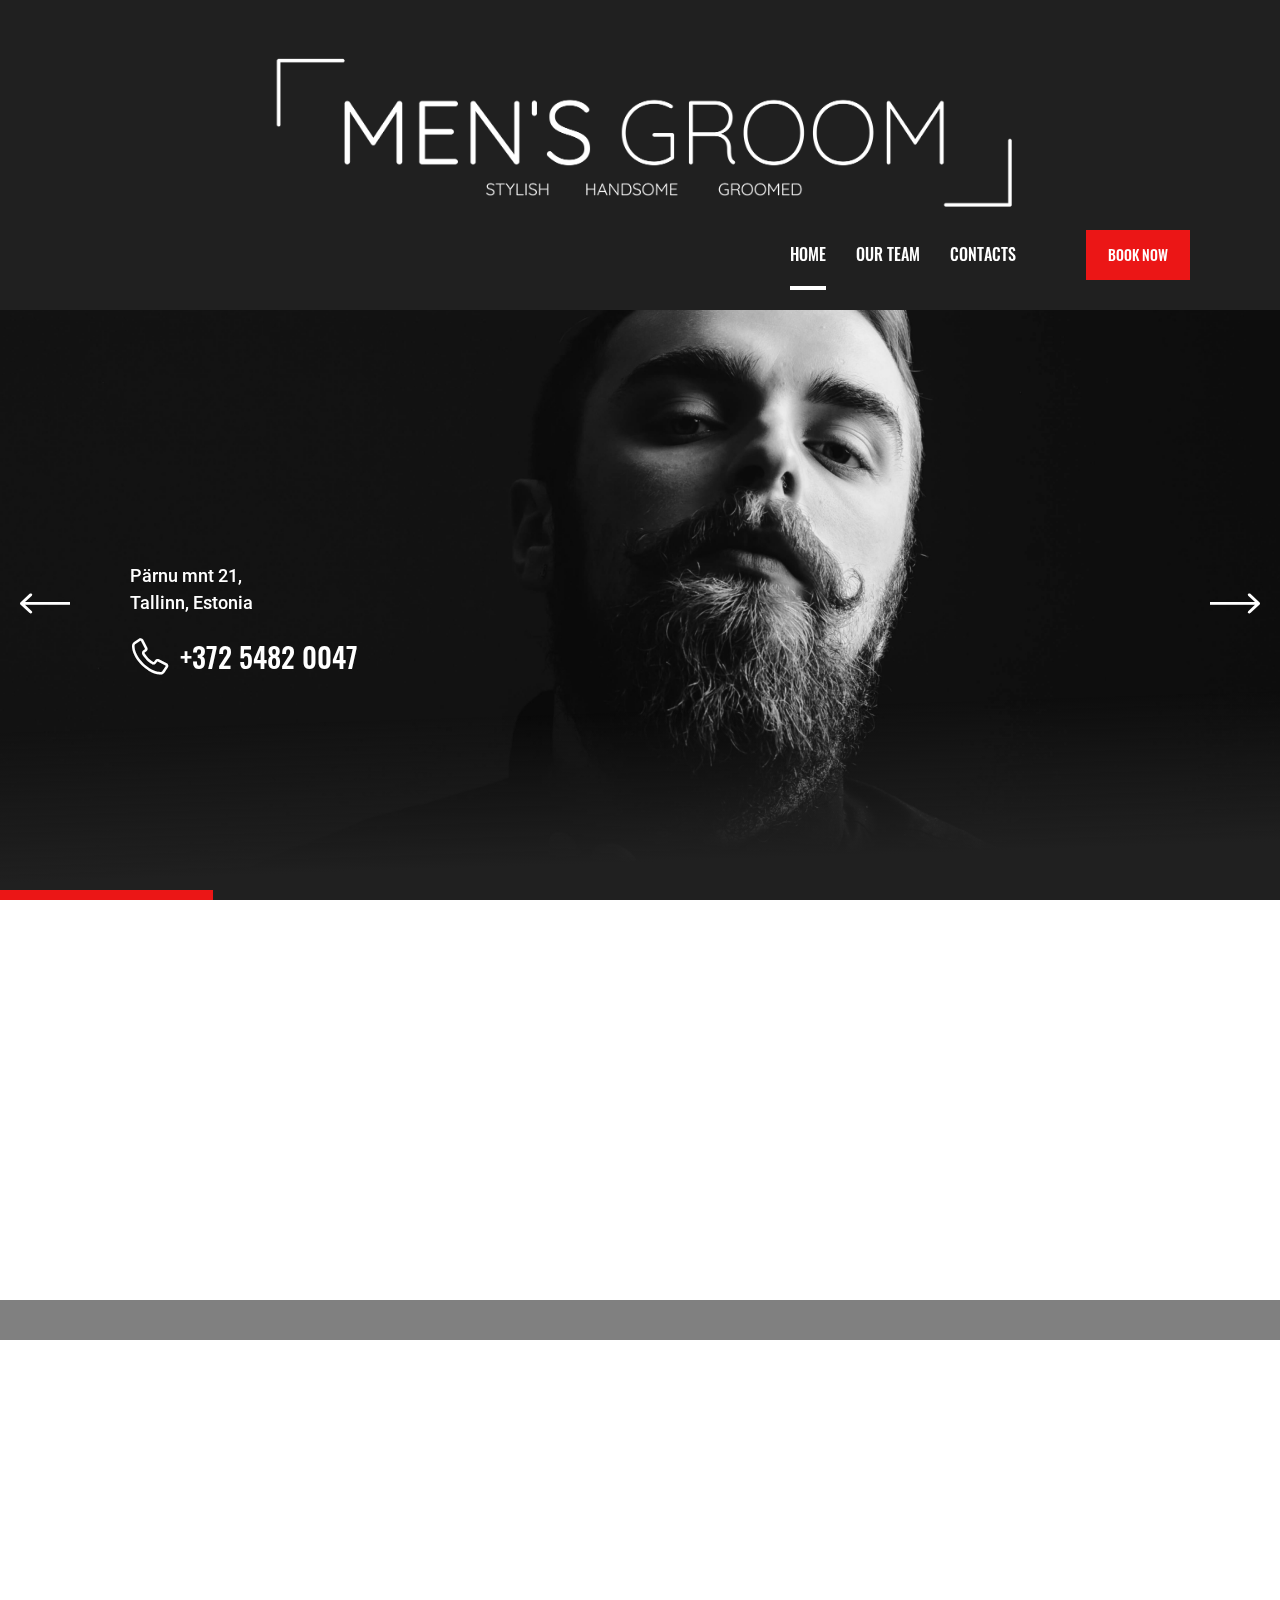
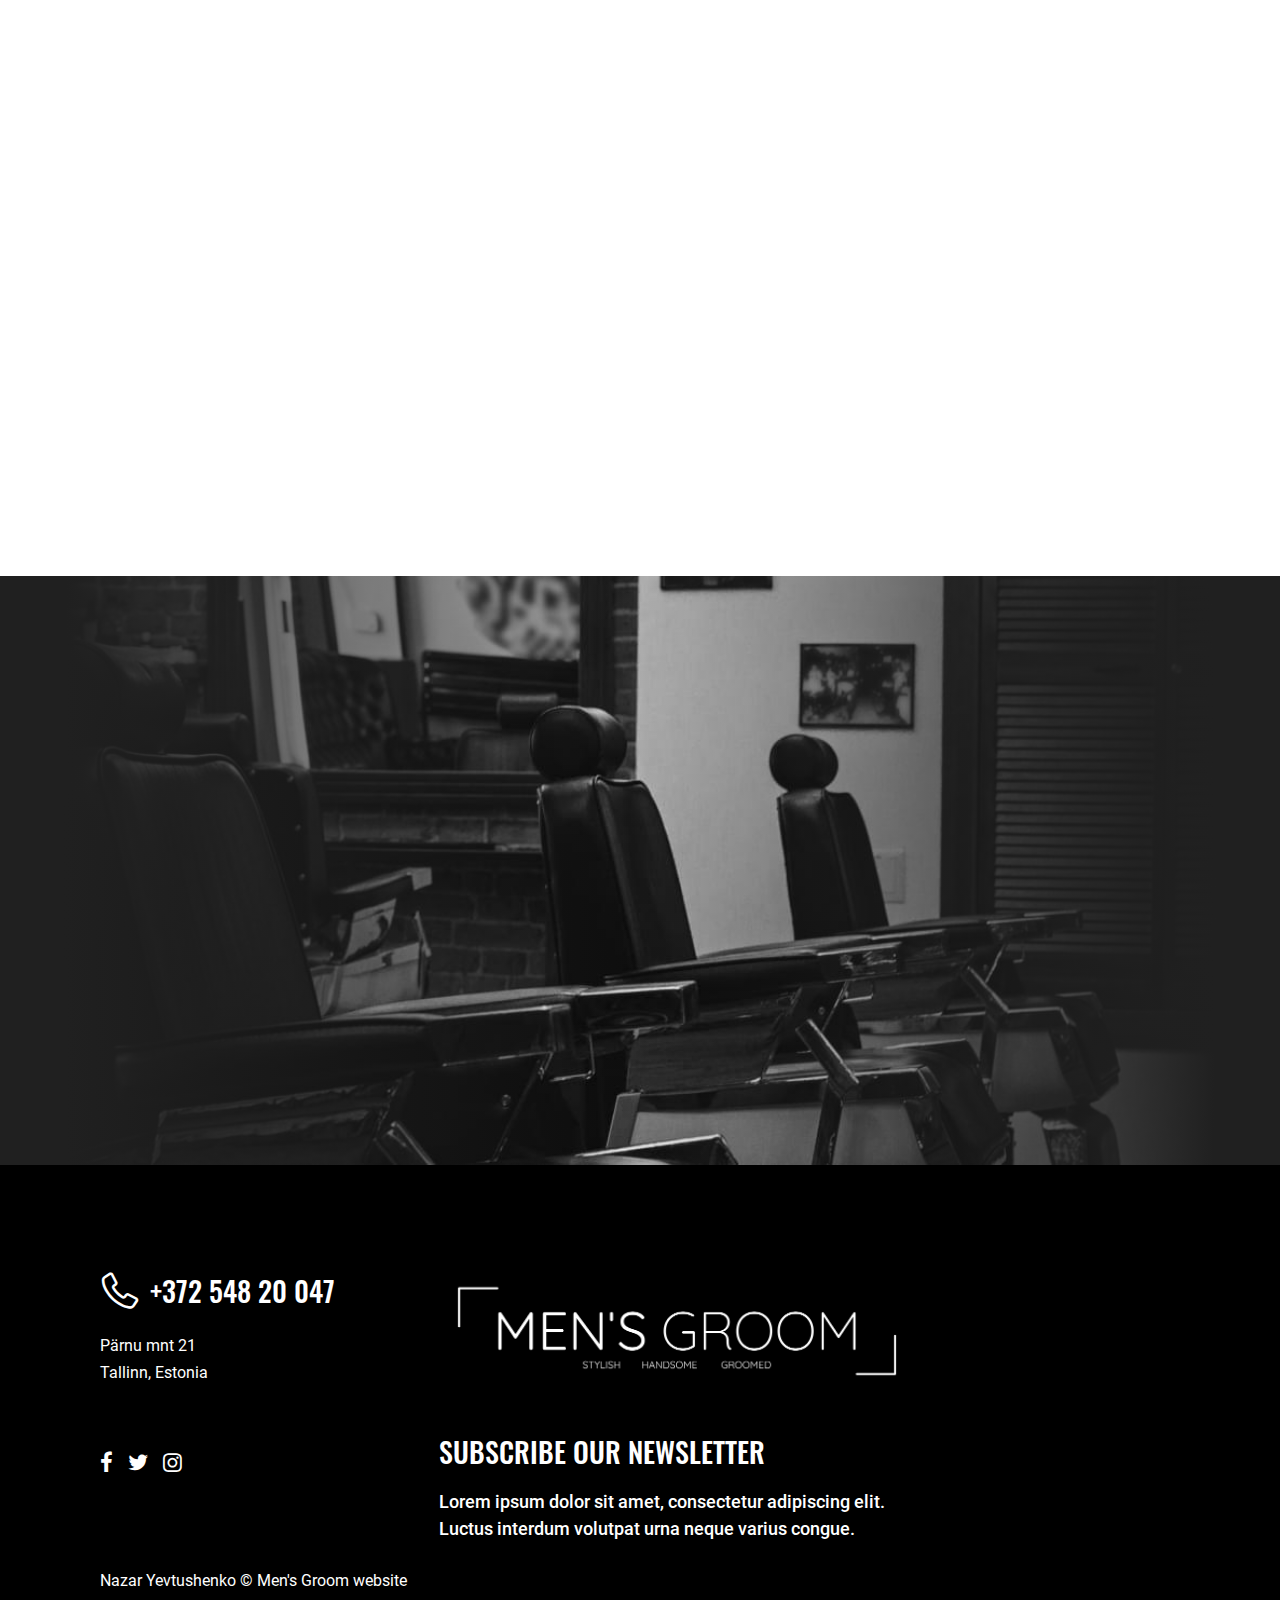
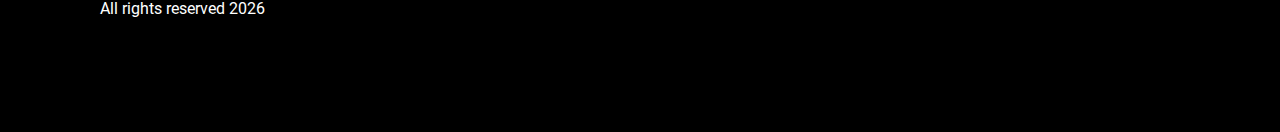
==== commit c8ffec5e: "Update footer" ====
--- a/index.html
+++ b/index.html
@@ -447,13 +447,15 @@
           </ul>
         </div>
         <div class="footer_newsletter footer_block">
-          <div class="footer_logo footer_block col-lg-3">
-            <a class="brand-logo d-flex align-items-center" href="index.html">
-              <img src="img\Logo Black.svg" style="width: 250%">
+
+
+          <h3 class="footer_newsletter-header" style="color: #fff">
+            <a class="brand-logo d-flex align-items-center d-flex flex-wrap flex-sm-nowrap" href="index.html">
+              <img src="img\Logo MIN.png" style="width: 100%">
             </a>
-          </div>
-
-          <h3 class="footer_newsletter-header" style="color: #fff">Subscribe our newsletter</h3>
+            <br>
+            Subscribe our newsletter
+          </h3>
           <p class="footer_newsletter-text text">
             Lorem ipsum dolor sit amet, consectetur adipiscing elit. Luctus interdum volutpat urna neque varius
             congue.
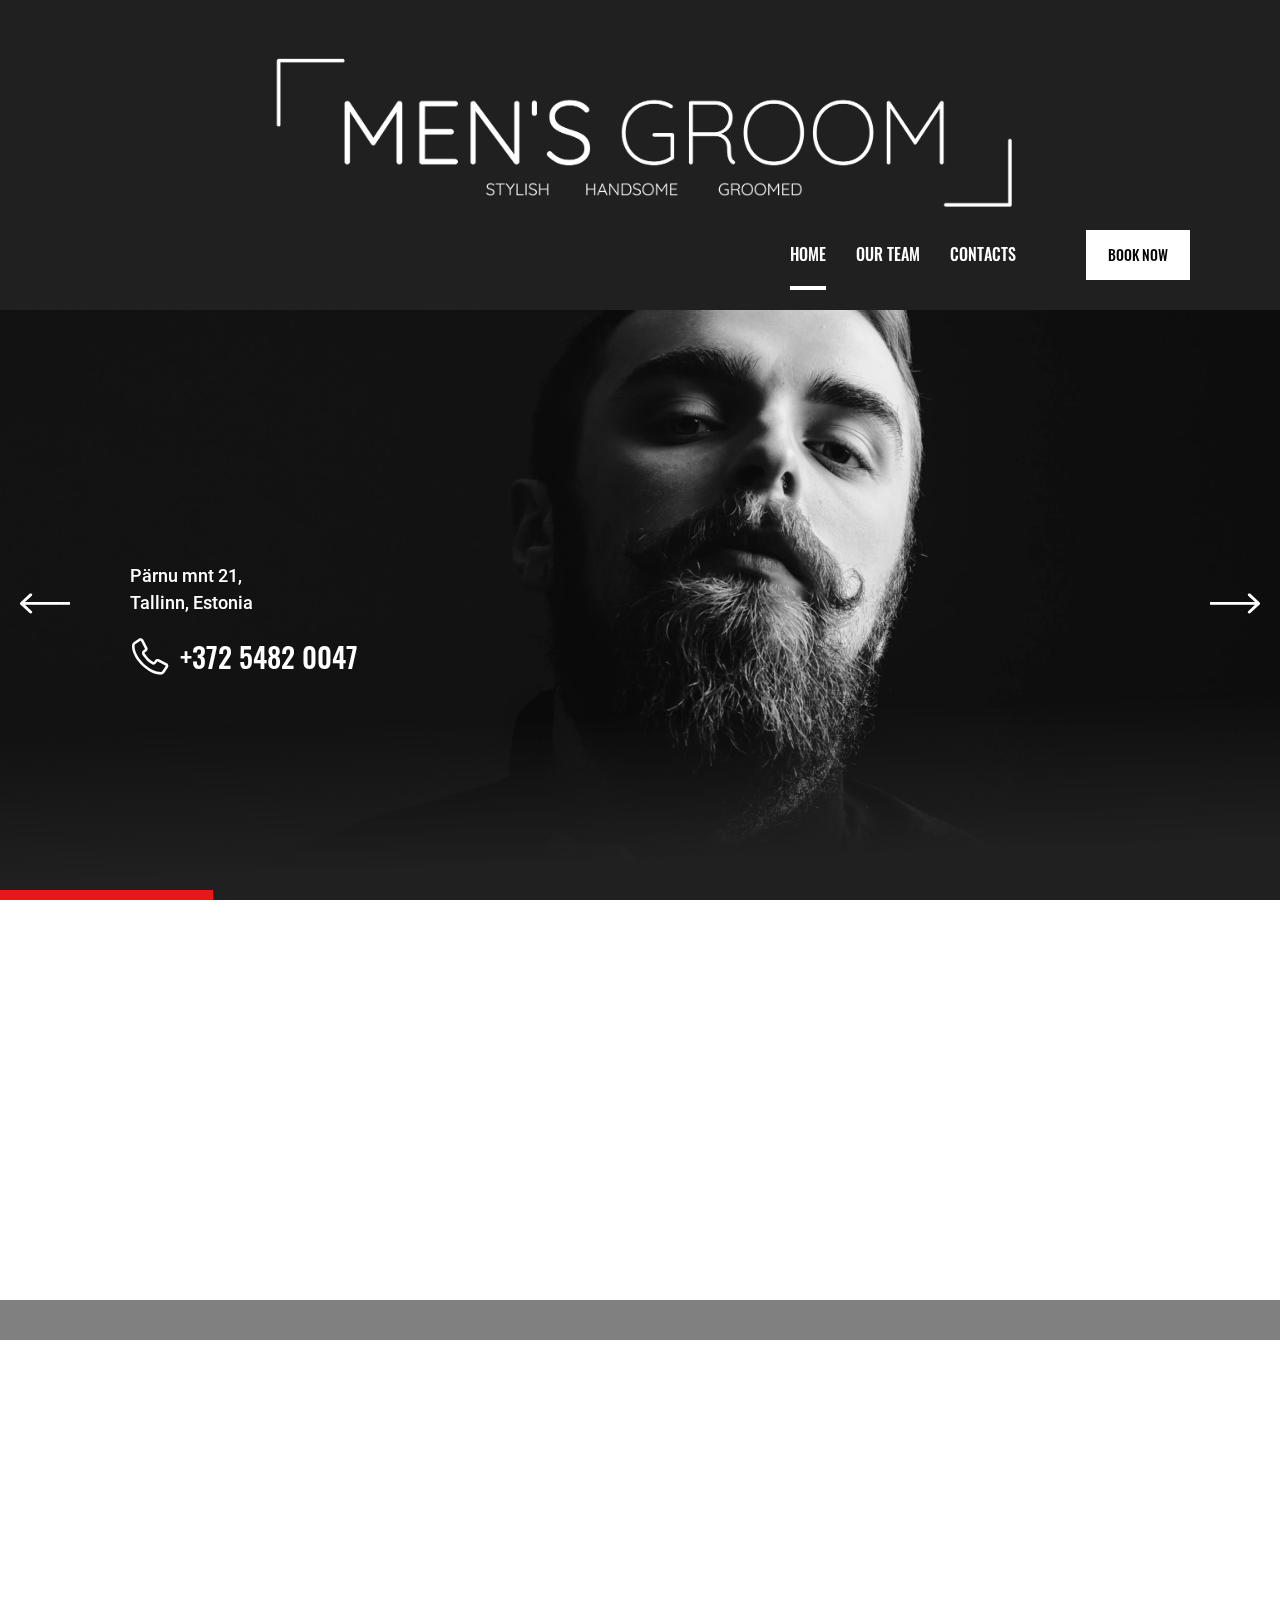
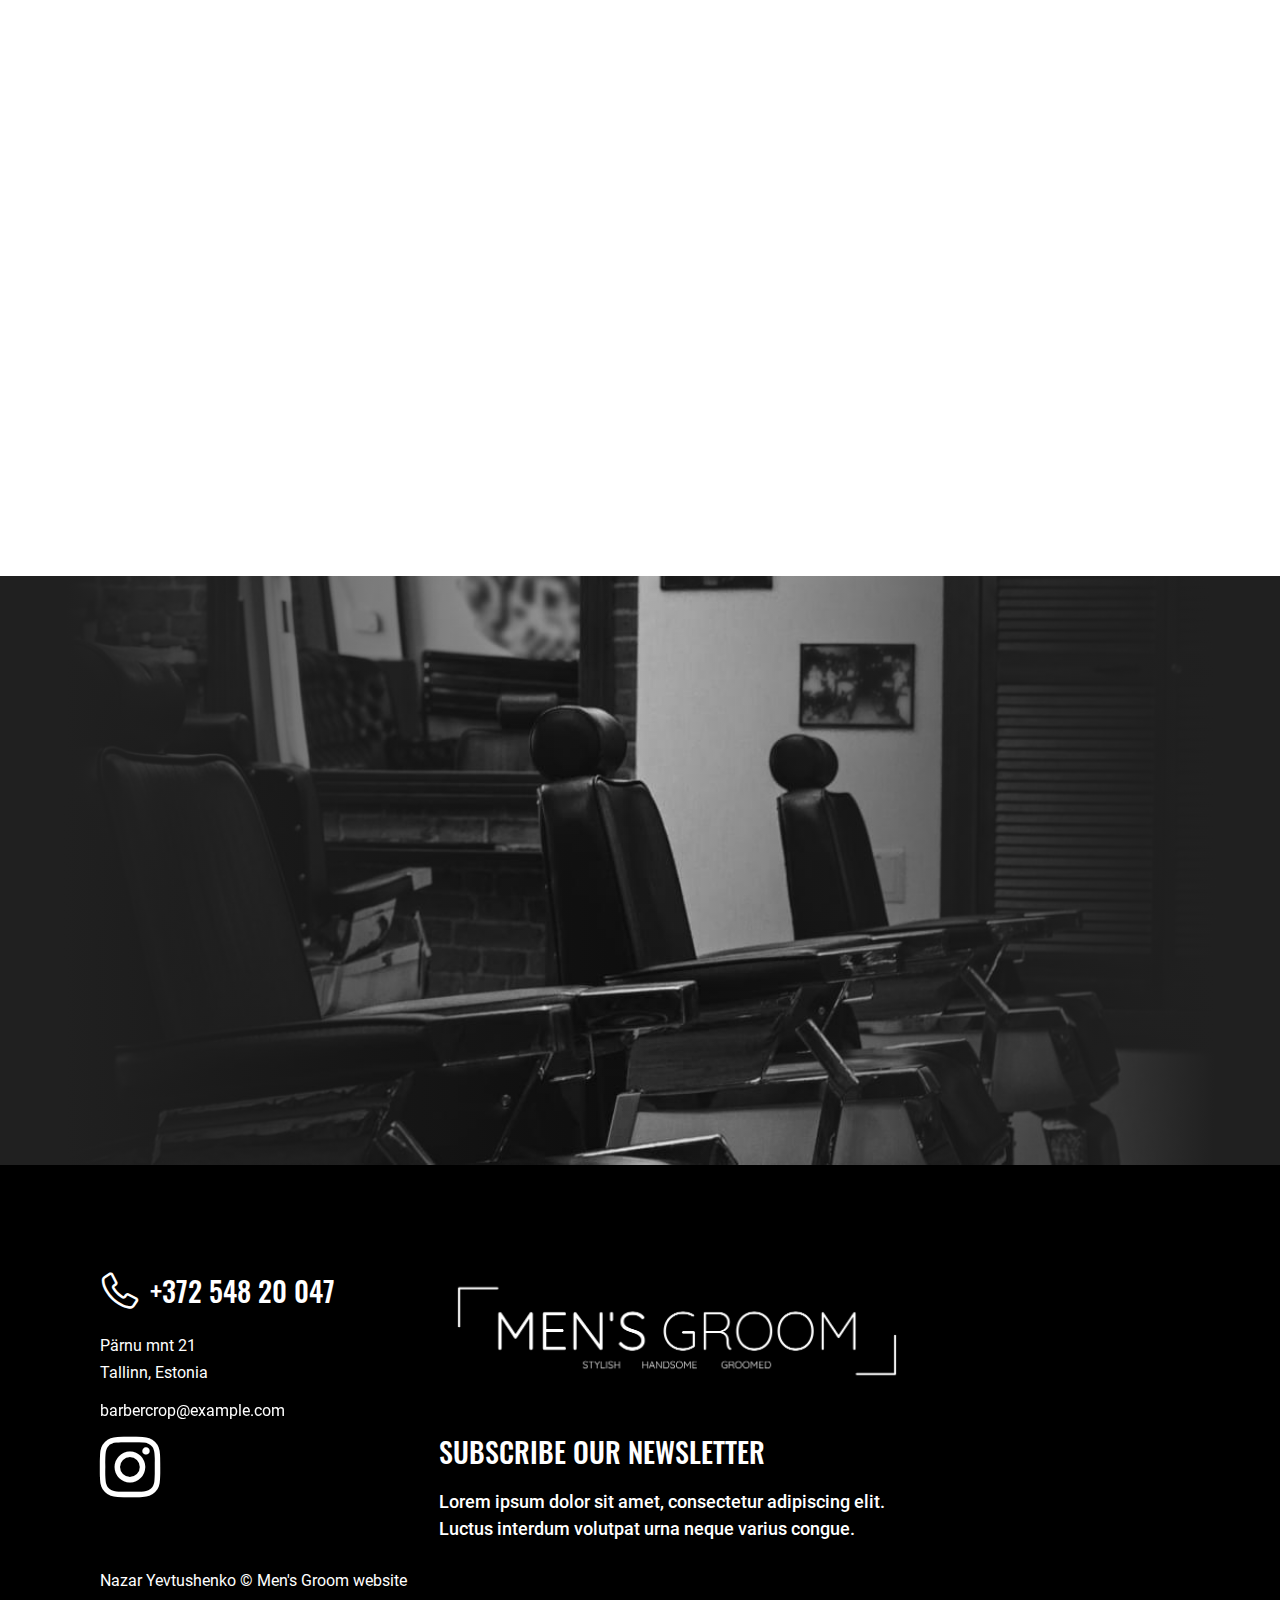
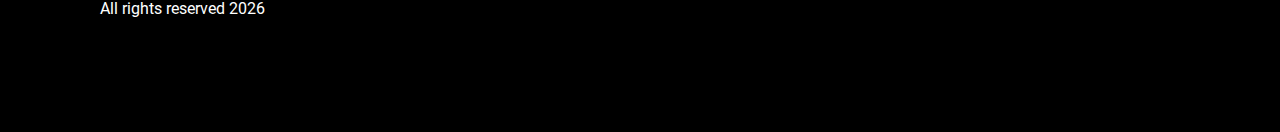
==== commit edf900d7: "Upload on server" ====
--- a/index.html
+++ b/index.html
@@ -67,7 +67,7 @@
                 </li> -->
         </ul>
       </nav>
-      <a class="header_btn btn theme-element" href="https://b705020.alteg.io/company/657116/menu?referrer=https:%2F%2Fl.instagram.com%2F&o=m1901187">Book now</a>
+      <a class="header_btn btn theme-element" href="https://b705020.alteg.io/company/657116/menu">Book now</a>
       <span class="header_trigger d-flex d-lg-none flex-column justify-content-between" style="margin: auto">
         <span class="line"></span>
         <span class="line"></span>
@@ -174,13 +174,13 @@
                 <svg class="services-icon" width="40" height="40" viewBox="0 0 40 40" fill="none" xmlns="http://www.w3.org/2000/svg">
                   <path
                     d="M35.2519 19.1628C38.916 15.4849 38.916 11.6017 35.2519 7.92636C35.1314 7.80535 34.9679 7.73734 34.7975 7.7373H29.6549C29.5217 7.73738 29.3918 7.77897 29.2832 7.85634C29.1746 7.93371 29.0926 8.04303 29.0486 8.1692C29.0045 8.29537 29.0006 8.43215 29.0374 8.56065C29.0742 8.68915 29.1498 8.80301 29.2538 8.8865C33.2078 12.0605 33.2161 15.0216 29.2538 18.2027C29.2351 18.2175 29.2173 18.2335 29.2004 18.2504C25.5364 21.9284 25.5364 25.8115 29.2004 29.4868C29.2173 29.5038 29.2351 29.5197 29.2538 29.5346C33.2078 32.7086 33.2161 35.6697 29.2538 38.8508C29.1499 38.9341 29.0744 39.0477 29.0376 39.176C29.0007 39.3042 29.0044 39.4408 29.0482 39.5668C29.0919 39.6929 29.1734 39.8022 29.2817 39.8798C29.3899 39.9574 29.5194 39.9993 29.6523 40H34.7949C34.9654 39.9999 35.1288 39.9319 35.2494 39.8109C38.9134 36.133 38.9134 32.2498 35.2494 28.5745C32.052 25.3637 32.052 22.3736 35.2519 19.1628Z"
-                    fill="#EB1616" />
+                    fill="#000" />
                   <path
                     d="M24.9624 19.1628C28.6265 15.4849 28.6265 11.6017 24.9624 7.92636C24.8419 7.80535 24.6784 7.73734 24.5079 7.7373H19.3654C19.2321 7.73724 19.1022 7.77874 18.9935 7.85606C18.8847 7.93338 18.8026 8.0427 18.7585 8.1689C18.7144 8.29509 18.7104 8.43194 18.7472 8.56049C18.7839 8.68905 18.8596 8.80297 18.9636 8.8865C22.9176 12.0605 22.9266 15.0216 18.9636 18.2027C18.9449 18.2175 18.9271 18.2335 18.9103 18.2504C15.2462 21.9284 15.2462 25.8115 18.9103 29.4868C18.9271 29.5038 18.9449 29.5197 18.9636 29.5346C22.9176 32.7086 22.9266 35.6697 18.9636 38.8508C18.8597 38.9342 18.7841 39.0479 18.7473 39.1763C18.7105 39.3047 18.7143 39.4413 18.7582 39.5674C18.8021 39.6936 18.8839 39.8029 18.9923 39.8804C19.1007 39.9578 19.2304 39.9996 19.3635 40H24.506C24.6765 39.9999 24.84 39.9319 24.9605 39.8109C28.6246 36.133 28.6246 32.2498 24.9605 28.5745C21.7631 25.3637 21.7631 22.3736 24.9624 19.1628Z"
-                    fill="#EB1616" />
+                    fill="#000" />
                   <path
                     d="M14.6734 7.92636C14.6137 7.86637 14.5427 7.81878 14.4646 7.78634C14.3865 7.7539 14.3028 7.73724 14.2183 7.7373H9.07254C8.9393 7.73724 8.80934 7.77874 8.70062 7.85606C8.5919 7.93338 8.50981 8.0427 8.46569 8.1689C8.42157 8.29509 8.4176 8.43194 8.45435 8.56049C8.49109 8.68905 8.56672 8.80297 8.67078 8.8865C12.6267 12.0579 12.6363 15.0235 8.67078 18.2027C8.65231 18.2175 8.63471 18.2335 8.61807 18.2504C6.78732 20.0887 5.85844 21.9787 5.85844 23.8686C5.85844 24.0398 5.92617 24.2039 6.04672 24.3249C6.16727 24.4459 6.33078 24.5139 6.50126 24.5139H11.6438C11.8143 24.5139 11.9778 24.4459 12.0984 24.3249C12.2189 24.2039 12.2866 24.0398 12.2866 23.8686C12.2866 22.3336 13.0889 20.7501 14.6709 19.1628C18.3362 15.4874 18.3362 11.6017 14.6734 7.92636Z"
-                    fill="#EB1616" />
+                    fill="#000" />
                   <path
                     d="M18.1658 13.8744L33.9027 1.14803C34.0269 1.04773 34.1095 0.904673 34.1346 0.746636C34.1596 0.588599 34.1253 0.426857 34.0382 0.292813C33.9511 0.158768 33.8175 0.0619845 33.6634 0.0212529C33.5092 -0.0194787 33.3455 -0.00125212 33.2039 0.0723938L14.5621 9.75119C14.4765 9.79565 14.402 9.85887 14.344 9.93616C14.2861 10.0134 14.2461 10.1028 14.2272 10.1977L14.1488 10.5945L11.2407 8.27162C12.0259 7.22383 12.3839 5.91511 12.2418 4.61176C12.0997 3.30841 11.4683 2.10836 10.476 1.25577C9.48368 0.403185 8.20504 -0.0378693 6.90023 0.0223498C5.59543 0.0825689 4.3625 0.639537 3.45231 1.57993C2.54212 2.52031 2.02306 3.77347 2.00075 5.0844C1.97844 6.39534 2.45454 7.66556 3.33219 8.63661C4.20985 9.60767 5.4231 10.2066 6.7251 10.3115C8.02709 10.4164 9.32 10.0195 10.3407 9.20143L13.8653 12.0193L12.9937 16.4005L10.3395 18.546C9.7865 18.1049 9.14888 17.783 8.46642 17.6005C7.78396 17.4179 7.07132 17.3785 6.37302 17.4848C5.67472 17.5911 5.00575 17.8408 4.40791 18.2183C3.81007 18.5958 3.29619 19.0929 2.89837 19.6787C2.50055 20.2645 2.22734 20.9264 2.0958 21.6229C1.96426 22.3195 1.97722 23.0358 2.13386 23.7271C2.29051 24.4184 2.58747 25.0699 3.00622 25.6408C3.42496 26.2117 3.95648 26.6898 4.56758 27.0453C3.77692 27.5137 3.12334 28.1832 2.6728 28.9862C2.22225 29.7892 1.99068 30.6973 2.00145 31.6188C2.00145 31.7899 2.06917 31.9541 2.18972 32.0751C2.31028 32.1961 2.47378 32.2641 2.64427 32.2641C2.81475 32.2641 2.97826 32.1961 3.09881 32.0751C3.21936 31.9541 3.28709 31.7899 3.28709 31.6188C3.28709 31.2226 3.41886 27.7473 7.14401 27.7473C8.10108 27.7493 9.03965 27.4826 9.85369 26.9774C10.6677 26.4721 11.3248 25.7485 11.7507 24.8881C12.1766 24.0278 12.3544 23.0651 12.2639 22.1087C12.1734 21.1523 11.8184 20.2403 11.2388 19.4758L14.1437 17.1277L14.2272 17.5497C14.2461 17.6446 14.2861 17.734 14.344 17.8113C14.402 17.8886 14.4765 17.9518 14.5621 17.9962L33.2039 27.675C33.3455 27.7487 33.5092 27.7669 33.6634 27.7262C33.8175 27.6854 33.9511 27.5887 34.0382 27.4546C34.1253 27.3206 34.1596 27.1588 34.1346 27.0008C34.1095 26.8427 34.0269 26.6997 33.9027 26.5994L18.1658 13.8744ZM3.28709 5.16215C3.28709 4.39644 3.51329 3.64792 3.93709 3.01125C4.3609 2.37458 4.96327 1.87836 5.66803 1.58533C6.37279 1.29231 7.14828 1.21564 7.89645 1.36502C8.64462 1.5144 9.33186 1.88313 9.87126 2.42457C10.4107 2.96601 10.778 3.65585 10.9268 4.40685C11.0756 5.15785 10.9993 5.93629 10.7073 6.64371C10.4154 7.35114 9.92106 7.95579 9.2868 8.3812C8.65253 8.80661 7.90683 9.03367 7.14401 9.03367C6.12145 9.03247 5.14112 8.6242 4.41807 7.89841C3.69501 7.17261 3.28828 6.18857 3.28709 5.16215ZM28.1256 4.16201L14.5544 15.1371L15.4274 10.7552L28.1256 4.16201ZM7.14401 26.4561C6.38118 26.4561 5.63548 26.2291 5.00122 25.8037C4.36695 25.3783 3.8726 24.7736 3.58068 24.0662C3.28876 23.3588 3.21238 22.5803 3.3612 21.8293C3.51002 21.0783 3.87735 20.3885 4.41675 19.847C4.95615 19.3056 5.64339 18.9369 6.39156 18.7875C7.13973 18.6381 7.91522 18.7148 8.61998 19.0078C9.32474 19.3008 9.92711 19.7971 10.3509 20.4337C10.7747 21.0704 11.0009 21.8189 11.0009 22.5846C10.9999 23.6111 10.5932 24.5952 9.87013 25.3211C9.14704 26.0469 8.16661 26.4551 7.14401 26.4561ZM15.4274 16.9916L15.2725 16.2173L17.1405 14.7061L28.1256 23.5848L15.4274 16.9916Z"
                     fill="white" />
@@ -204,15 +204,15 @@
               <span class="icon">
                 <svg class="services-icon" width="40" height="40" viewBox="0 0 40 40" fill="none" xmlns="http://www.w3.org/2000/svg">
                   <path d="M28.3882 33.5483C29.4572 33.5483 30.3237 32.6818 30.3237 31.6129C30.3237 30.5439 29.4572 29.6774 28.3882 29.6774C27.3193 29.6774 26.4528 30.5439 26.4528 31.6129C26.4528 32.6818 27.3193 33.5483 28.3882 33.5483Z"
-                    fill="#EB1616" />
+                    fill="#000" />
                   <path
                     d="M29.6786 21.9354H27.0979C26.7416 21.9354 26.4528 22.2243 26.4528 22.5806V25.1612C26.4528 25.5175 26.7416 25.8064 27.0979 25.8064H29.6786C30.0349 25.8064 30.3237 25.5175 30.3237 25.1612V22.5806C30.3237 22.2243 30.0349 21.9354 29.6786 21.9354Z"
-                    fill="#EB1616" />
+                    fill="#000" />
                   <path
                     d="M38.0657 12.9032H36.1302C35.9591 12.9032 35.795 12.8353 35.674 12.7143C35.553 12.5933 35.485 12.4292 35.485 12.2581V9.67743C35.485 9.1641 35.2811 8.67181 34.9181 8.30883C34.5551 7.94586 34.0628 7.74194 33.5495 7.74194H23.2269C22.7136 7.74194 22.2213 7.94586 21.8583 8.30883C21.4954 8.67181 21.2915 9.1641 21.2915 9.67743V12.2581C21.2915 12.4292 21.2235 12.5933 21.1025 12.7143C20.9815 12.8353 20.8174 12.9032 20.6463 12.9032H18.7108C18.1975 12.9032 17.7052 13.1071 17.3422 13.4701C16.9792 13.8331 16.7753 14.3254 16.7753 14.8387V32.9032C16.7753 33.4166 16.9792 33.9089 17.3422 34.2718C17.7052 34.6348 18.1975 34.8387 18.7108 34.8387H20.6463C20.8174 34.8387 20.9815 34.9067 21.1025 35.0277C21.2235 35.1487 21.2915 35.3128 21.2915 35.4839V38.0645C21.2915 38.5778 21.4954 39.0701 21.8583 39.4331C22.2213 39.7961 22.7136 40 23.2269 40H33.5495C34.0628 40 34.5551 39.7961 34.9181 39.4331C35.2811 39.0701 35.485 38.5778 35.485 38.0645V35.4839C35.485 35.3128 35.553 35.1487 35.674 35.0277C35.795 34.9067 35.9591 34.8387 36.1302 34.8387H38.0657C38.579 34.8387 39.0713 34.6348 39.4342 34.2718C39.7972 33.9089 40.0011 33.4166 40.0011 32.9032V14.8387C40.0011 14.3254 39.7972 13.8331 39.4342 13.4701C39.0713 13.1071 38.579 12.9032 38.0657 12.9032ZM29.6786 20.6452C30.1919 20.6452 30.6842 20.8491 31.0471 21.2121C31.4101 21.575 31.614 22.0673 31.614 22.5807V25.1613C31.614 25.6746 31.4101 26.1669 31.0471 26.5299C30.6842 26.8929 30.1919 27.0968 29.6786 27.0968H29.0334V28.4516C29.8166 28.6115 30.5126 29.0565 30.9864 29.7004C31.4602 30.3443 31.6781 31.1411 31.5977 31.9365C31.5174 32.7318 31.1445 33.469 30.5516 34.0051C29.9586 34.5412 29.1876 34.8381 28.3882 34.8381C27.5888 34.8381 26.8179 34.5412 26.2249 34.0051C25.6319 33.469 25.2591 32.7318 25.1788 31.9365C25.0984 31.1411 25.3163 30.3443 25.79 29.7004C26.2638 29.0565 26.9598 28.6115 27.7431 28.4516V27.0968H27.0979C26.5846 27.0968 26.0923 26.8929 25.7293 26.5299C25.3663 26.1669 25.1624 25.6746 25.1624 25.1613V22.5807C25.1624 22.0673 25.3663 21.575 25.7293 21.2121C26.0923 20.8491 26.5846 20.6452 27.0979 20.6452H27.7431V19.2903C26.9598 19.1304 26.2638 18.6854 25.79 18.0416C25.3163 17.3977 25.0984 16.6008 25.1788 15.8055C25.2591 15.0101 25.6319 14.2729 26.2249 13.7368C26.8179 13.2007 27.5888 12.9039 28.3882 12.9039C29.1876 12.9039 29.9586 13.2007 30.5516 13.7368C31.1445 14.2729 31.5174 15.0101 31.5977 15.8055C31.6781 16.6008 31.4602 17.3977 30.9864 18.0416C30.5126 18.6854 29.8166 19.1304 29.0334 19.2903V20.6452H29.6786Z"
-                    fill="#EB1616" />
+                    fill="#000" />
                   <path d="M28.3882 18.0646C29.4572 18.0646 30.3237 17.198 30.3237 16.1291C30.3237 15.0601 29.4572 14.1936 28.3882 14.1936C27.3193 14.1936 26.4528 15.0601 26.4528 16.1291C26.4528 17.198 27.3193 18.0646 28.3882 18.0646Z"
-                    fill="#EB1616" />
+                    fill="#000" />
                   <path
                     d="M0.00114682 26.5019C-0.0174817 27.1879 0.19128 27.8608 0.594916 28.4158C0.998551 28.9708 1.5744 29.3767 2.23276 29.5703C11.2975 32.2939 20.9628 32.2939 30.0276 29.5703C30.6712 29.3866 31.2374 28.9979 31.6401 28.4632C32.0429 27.9285 32.2602 27.2771 32.2592 26.6077V26.5019C32.2576 26.0275 32.1466 25.5599 31.9349 25.1353C31.7231 24.7108 31.4164 24.3408 31.0384 24.0541C30.6604 23.7674 30.2214 23.5717 29.7556 23.4822C29.2897 23.3927 28.8094 23.4118 28.3521 23.5381C20.4163 25.6819 12.0561 25.6993 4.11147 23.5884C4.61579 22.6354 5.06597 21.6547 5.45986 20.651H10.8005C11.2305 20.6541 11.6492 20.5127 11.9893 20.2495C12.3294 19.9863 12.5712 19.6164 12.676 19.1994C14.1674 13.2128 13.6989 6.90564 11.3392 1.20516C11.1927 0.849112 10.9438 0.544547 10.624 0.330017C10.3043 0.115486 9.92811 0.000634664 9.54308 0H5.3347C5.0079 0.00143645 4.68677 0.0854298 4.40112 0.24418C4.11548 0.40293 3.87458 0.631289 3.7008 0.908049C3.52702 1.18481 3.426 1.501 3.40711 1.82725C3.38822 2.1535 3.45208 2.47923 3.59276 2.77419C4.88808 5.40139 5.62956 8.2668 5.77118 11.1925C5.91279 14.1183 5.45152 17.0419 4.41599 19.7819C3.9417 21.0463 3.37523 22.2741 2.72115 23.4555C1.97241 23.5398 1.28103 23.8971 0.779214 24.4591C0.277402 25.0212 0.000386208 25.7485 0.00114682 26.5019ZM5.92889 19.3606C7.80774 13.7183 7.38796 7.56282 4.7605 2.22774C4.71056 2.12946 4.68664 2.02002 4.69102 1.90986C4.69539 1.7997 4.72793 1.69251 4.78551 1.5985C4.8431 1.50449 4.92381 1.4268 5.01995 1.37285C5.11609 1.3189 5.22445 1.29049 5.3347 1.29032H9.54308C9.67056 1.28959 9.7954 1.32664 9.90184 1.3968C10.0083 1.46695 10.0916 1.56707 10.1411 1.68452C12.3977 7.13468 12.8462 13.1651 11.4205 18.889C11.3832 19.0254 11.3019 19.1456 11.1891 19.2309C11.0764 19.3162 10.9386 19.3618 10.7973 19.3606H5.92889ZM1.29147 26.5019C1.29316 26.2254 1.35872 25.953 1.48302 25.7059C1.60732 25.4589 1.78701 25.2439 2.00807 25.0777C2.22914 24.9115 2.4856 24.7987 2.75745 24.7479C3.02931 24.6972 3.30922 24.7099 3.57534 24.7852C11.7977 27.0077 20.4627 27.0077 28.685 24.7852C28.9511 24.7099 29.231 24.6972 29.5029 24.7479C29.7748 24.7987 30.0312 24.9115 30.2523 25.0777C30.4733 25.2439 30.653 25.4589 30.7773 25.7059C30.9016 25.953 30.9672 26.2254 30.9689 26.5019V26.6077C30.9685 26.9983 30.8407 27.378 30.6049 27.6894C30.3691 28.0007 30.0382 28.2266 29.6624 28.3329C20.8357 30.9839 11.4247 30.9839 2.59792 28.3329C2.20678 28.2177 1.86553 27.9748 1.6287 27.6429C1.39187 27.311 1.27314 26.9093 1.29147 26.5019Z"
                     fill="white" />
@@ -237,13 +237,13 @@
                 <svg class="services-icon" width="40" height="40" viewBox="0 0 40 40" fill="none" xmlns="http://www.w3.org/2000/svg">
                   <path
                     d="M16.7733 20.0327C23.9096 20.0327 31.6111 16.8277 31.6111 11.65C31.6111 8.73987 29.7905 7.45673 27.6836 7.77929C25.9224 7.81154 24.1761 9.33144 22.3291 10.9404C20.4821 12.5493 18.5558 14.2279 16.7733 14.2279C13.0839 14.2279 8.68483 12.3648 8.64096 12.3454C8.53283 12.2991 8.41409 12.2832 8.2976 12.2995C8.1811 12.3158 8.07127 12.3637 7.98 12.4379C7.88872 12.5121 7.81947 12.6098 7.77974 12.7205C7.74 12.8313 7.7313 12.9507 7.75457 13.066C7.76811 13.1357 9.23511 20.0327 16.7733 20.0327Z"
-                    fill="#EB1616" />
+                    fill="#000" />
                   <path
                     d="M32.3632 14.2298C35.8469 15.1678 38.0796 20.8422 38.1048 20.9087C38.1539 21.0359 38.242 21.1443 38.3565 21.2184C38.4711 21.2924 38.6061 21.3282 38.7423 21.3207C38.8784 21.3132 39.0087 21.2627 39.1144 21.1765C39.2201 21.0903 39.2957 20.9728 39.3305 20.8409C40.3846 16.8373 40.0201 13.704 38.2461 11.528C36.5178 9.40687 33.8767 8.72497 32.1174 8.51208C32.668 9.46376 32.9396 10.5512 32.9013 11.6499C32.9017 12.5378 32.7185 13.4161 32.3632 14.2298Z"
-                    fill="#EB1616" />
+                    fill="#000" />
                   <path
                     d="M38.9124 23.4281C38.8195 23.5145 29.5479 32.0655 24.2276 28.5206C24.1216 28.4499 23.997 28.4121 23.8696 28.4121C23.7421 28.4121 23.6175 28.4499 23.5115 28.5206C18.2003 32.0591 8.91894 23.5139 8.82668 23.4281C8.73152 23.3384 8.61135 23.2797 8.4821 23.2599C8.35285 23.2401 8.22063 23.26 8.10295 23.317C7.98528 23.374 7.88771 23.4655 7.82317 23.5792C7.75864 23.6929 7.73019 23.8236 7.74159 23.9538C7.75321 24.0958 8.93442 36.5743 19.3537 39.4328V35.5053C19.3537 35.3342 19.4217 35.1701 19.5427 35.0492C19.6637 34.9282 19.8278 34.8602 19.9988 34.8602C20.1699 34.8602 20.334 34.9282 20.455 35.0492C20.576 35.1701 20.644 35.3342 20.644 35.5053V39.7257C21.4962 39.8802 22.3587 39.971 23.2244 39.9973V33.5713C23.2244 33.4002 23.2924 33.2361 23.4134 33.1151C23.5344 32.9941 23.6985 32.9261 23.8696 32.9261C24.0407 32.9261 24.2047 32.9941 24.3257 33.1151C24.4467 33.2361 24.5147 33.4002 24.5147 33.5713V39.9973C25.3804 39.971 26.2429 39.8802 27.0952 39.7257V35.5053C27.0952 35.3342 27.1631 35.1701 27.2841 35.0492C27.4051 34.9282 27.5692 34.8602 27.7403 34.8602C27.9114 34.8602 28.0755 34.9282 28.1964 35.0492C28.3174 35.1701 28.3854 35.3342 28.3854 35.5053V39.4328C38.8021 36.5743 39.9833 24.0958 39.9975 23.9538C40.0089 23.8236 39.9805 23.6929 39.9159 23.5792C39.8514 23.4655 39.7538 23.374 39.6362 23.317C39.5185 23.26 39.3863 23.2401 39.257 23.2599C39.1278 23.2797 39.0076 23.3384 38.9124 23.4281Z"
-                    fill="#EB1616" />
+                    fill="#000" />
                   <path
                     d="M7.44463 11.6123V11.6593V11.6645C7.45156 13.8888 8.34178 16.0192 9.91946 17.587C11.4971 19.1549 13.633 20.0319 15.8573 20.0249C18.0815 20.018 20.2119 19.1278 21.7798 17.5501C23.3477 15.9724 24.2246 13.8365 24.2177 11.6123V7.74154C24.2177 2.03353 20.5521 0.000120169 17.1214 0.000120169C15.7724 -0.00902331 14.4721 0.50393 13.4926 1.43164C13.1208 1.79928 12.6801 2.09 12.1958 2.28715C11.7115 2.4843 11.1931 2.58402 10.6702 2.58059C10.2371 2.56275 9.80552 2.64201 9.40702 2.81258C9.00852 2.98314 8.65322 3.24068 8.36715 3.56634C7.15045 4.96947 7.39947 7.40286 7.44463 7.78477V11.6123ZM22.9275 11.6123C22.8925 13.462 22.1364 15.225 20.8205 16.5254C19.5046 17.8258 17.7328 18.561 15.8828 18.5741C14.0327 18.5872 12.2507 17.8773 10.9165 16.5957C9.58224 15.314 8.80128 13.562 8.74003 11.7129C8.95098 11.1607 10.0986 8.38666 11.9605 8.38666C13.0452 8.38287 14.1166 8.1473 15.1028 7.69574C15.9377 7.3078 16.846 7.10343 17.7665 7.09642C20.0819 7.09642 22.9275 8.87502 22.9275 10.322V11.6123ZM9.34192 4.41144C9.50836 4.22717 9.71425 4.08284 9.94425 3.98924C10.1742 3.89563 10.4224 3.85516 10.6702 3.87083C12.0194 3.88051 13.3198 3.36748 14.299 2.43931C14.6709 2.07178 15.1116 1.78114 15.5959 1.584C16.0802 1.38685 16.5985 1.28707 17.1214 1.29036C18.4839 1.29036 22.9275 1.75549 22.9275 7.74154V7.84412C21.4979 6.583 19.672 5.86201 17.7665 5.80619C16.6818 5.80998 15.6104 6.04555 14.6242 6.49711C13.7894 6.88519 12.881 7.08956 11.9605 7.09642C11.3086 7.13835 10.676 7.33486 10.1151 7.66972C9.55421 8.00457 9.08108 8.46815 8.73487 9.0221V7.74154C8.73487 7.72606 8.72712 7.71251 8.72583 7.69703C8.72454 7.68155 8.73099 7.66606 8.72906 7.64994C8.64455 7.04546 8.58391 5.28558 9.34192 4.41144Z"
                     fill="white" />
@@ -274,10 +274,10 @@
                 <svg class="services-icon" width="40" height="40" viewBox="0 0 40 40" fill="none" xmlns="http://www.w3.org/2000/svg">
                   <path
                     d="M29.0304 9.03442C22.9831 9.03442 18.0635 14.8224 18.0635 21.9367C18.0635 26.2635 19.8975 30.2794 22.9664 32.6798C23.0435 32.7355 23.1069 32.8081 23.1517 32.8921C23.1964 32.9761 23.2213 33.0692 23.2244 33.1643V34.0172C23.2128 34.7917 23.354 35.5609 23.6398 36.2809C23.9257 37.0009 24.3506 37.6574 24.8904 38.2131C25.4301 38.7687 26.0741 39.2125 26.7855 39.5191C27.4969 39.8257 28.2617 39.9891 29.0362 40C30.5751 39.9984 32.0504 39.386 33.138 38.2974C34.2256 37.2087 34.8365 35.7328 34.8365 34.1939V33.1617C34.8397 33.0667 34.8647 32.9736 34.9094 32.8896C34.9541 32.8057 35.0174 32.733 35.0945 32.6773C38.1633 30.2794 39.9974 26.2635 39.9974 21.9367C39.9974 14.8224 35.0777 9.03442 29.0304 9.03442ZM29.0304 37.0969C28.7115 37.0969 28.3996 37.0023 28.1344 36.8251C27.8692 36.6479 27.6625 36.396 27.5404 36.1013C27.4183 35.8066 27.3864 35.4824 27.4486 35.1695C27.5109 34.8567 27.6645 34.5693 27.89 34.3437C28.1156 34.1182 28.4029 33.9646 28.7158 33.9024C29.0286 33.8401 29.3529 33.8721 29.6476 33.9941C29.9423 34.1162 30.1942 34.3229 30.3714 34.5881C30.5486 34.8534 30.6432 35.1652 30.6432 35.4841C30.6432 35.9119 30.4733 36.3221 30.1709 36.6246C29.8684 36.927 29.4582 37.0969 29.0304 37.0969ZM29.0304 32.2586C24.4062 32.2586 20.6439 27.6279 20.6439 21.9367C20.6439 16.2455 24.4062 11.6149 29.0304 11.6149C33.6546 11.6149 37.4169 16.2455 37.4169 21.9367C37.4169 27.6279 33.6546 32.2586 29.0304 32.2586Z"
-                    fill="#EB1616" />
+                    fill="#000" />
                   <path
                     d="M29.0305 12.9052C25.1178 12.9052 21.9342 16.9565 21.9342 21.9368C21.9342 26.9171 25.1178 30.9684 29.0305 30.9684C32.9431 30.9684 36.1267 26.9171 36.1267 21.9368C36.1267 16.9565 32.9431 12.9052 29.0305 12.9052ZM27.2841 20.8356L29.2195 18.9002C29.3412 18.7827 29.5041 18.7177 29.6733 18.7191C29.8424 18.7206 30.0042 18.7885 30.1238 18.9081C30.2434 19.0277 30.3113 19.1895 30.3128 19.3586C30.3142 19.5278 30.2492 19.6907 30.1317 19.8124L28.1963 21.7477C28.0747 21.8653 27.9117 21.9303 27.7426 21.9288C27.5734 21.9273 27.4116 21.8595 27.292 21.7399C27.1724 21.6203 27.1045 21.4585 27.1031 21.2893C27.1016 21.1202 27.1666 20.9572 27.2841 20.8356ZM26.9061 26.9087C26.7844 27.0262 26.6215 27.0912 26.4523 27.0897C26.2832 27.0883 26.1214 27.0204 26.0018 26.9008C25.8822 26.7812 25.8143 26.6194 25.8128 26.4503C25.8114 26.2811 25.8764 26.1181 25.9939 25.9965L33.0902 18.9002C33.2119 18.7827 33.3748 18.7177 33.544 18.7191C33.7131 18.7206 33.8749 18.7885 33.9945 18.9081C34.1141 19.0277 34.182 19.1895 34.1834 19.3586C34.1849 19.5278 34.1199 19.6907 34.0024 19.8124L26.9061 26.9087Z"
-                    fill="#EB1616" />
+                    fill="#000" />
                   <path
                     d="M7.01138 31.4593L7.04171 31.4303C6.56367 31.029 5.71212 30.1336 1.76144 26.0991C0.631735 24.9336 0 23.3741 0 21.751C0 20.1278 0.631735 18.5684 1.76144 17.4029L17.0313 1.80918C17.5872 1.23673 18.2522 0.781648 18.9871 0.470886C19.722 0.160123 20.5118 0 21.3097 0C22.1076 0 22.8974 0.160123 23.6323 0.470886C24.3672 0.781648 25.0323 1.23673 25.5881 1.80918L30.8368 7.17138C31.3336 7.68416 31.6114 8.37014 31.6114 9.08414C31.6114 9.79814 31.3336 10.4841 30.8368 10.9969C30.5908 11.2499 30.2966 11.4511 29.9716 11.5884C29.6465 11.7258 29.2972 11.7966 28.9443 11.7966C28.5915 11.7966 28.2422 11.7258 27.9171 11.5884C27.5921 11.4511 27.2978 11.2499 27.0519 10.9969L23.7115 7.58618C23.3254 7.20658 22.8056 6.99385 22.2642 6.99385C21.7227 6.99385 21.2029 7.20658 20.8169 7.58618C20.4277 7.98748 20.2101 8.52451 20.2101 9.0835C20.2101 9.64249 20.4277 10.1795 20.8169 10.5808L24.1573 13.9915C24.6541 14.5043 24.9319 15.1903 24.9319 15.9043C24.9319 16.6183 24.6541 17.3043 24.1573 17.8171C23.9111 18.0699 23.6168 18.2708 23.2917 18.408C22.9666 18.5452 22.6173 18.6159 22.2645 18.6159C21.9116 18.6159 21.5624 18.5452 21.2373 18.408C20.9122 18.2708 20.6179 18.0699 20.3717 17.8171L17.0313 14.407C16.6452 14.0274 16.1254 13.8147 15.584 13.8147C15.0425 13.8147 14.5228 14.0274 14.1367 14.407C13.7475 14.8083 13.5299 15.3453 13.5299 15.9043C13.5299 16.4633 13.7475 17.0003 14.1367 17.4016L17.4764 20.8136C17.9735 21.3261 18.2515 22.0121 18.2515 22.7261C18.2515 23.4401 17.9735 24.126 17.4764 24.6385C17.2305 24.8916 16.9363 25.0928 16.6113 25.2302C16.2862 25.3676 15.9369 25.4384 15.584 25.4384C15.2311 25.4384 14.8818 25.3676 14.5567 25.2302C14.2317 25.0928 13.9375 24.8916 13.6916 24.6385L10.3511 21.2271C9.96503 20.8473 9.44511 20.6345 8.90351 20.6345C8.3619 20.6345 7.84199 20.8473 7.45587 21.2271C7.06668 21.6285 6.84903 22.1657 6.84903 22.7248C6.84903 23.2839 7.06668 23.821 7.45587 24.2224L10.7956 27.6331C11.2927 28.1457 11.5707 28.8316 11.5707 29.5456C11.5707 30.2596 11.2927 30.9455 10.7956 31.458C10.5499 31.7112 10.2558 31.9125 9.93083 32.05C9.60587 32.1875 9.25663 32.2584 8.90378 32.2585C8.55093 32.2587 8.20164 32.188 7.87659 32.0507C7.55154 31.9134 7.25733 31.7123 7.01138 31.4593ZM7.9339 30.5562C8.19244 30.8109 8.54085 30.9538 8.90383 30.9538C9.26681 30.9538 9.61522 30.8109 9.87376 30.5562C10.1363 30.2853 10.2831 29.9228 10.2831 29.5456C10.2831 29.1683 10.1363 28.8059 9.87376 28.535L6.534 25.1243C5.91065 24.4809 5.5621 23.6203 5.5621 22.7245C5.5621 21.8287 5.91065 20.968 6.534 20.3246C6.84196 20.0077 7.21037 19.7557 7.61742 19.5837C8.02448 19.4116 8.46191 19.323 8.90383 19.323C9.34575 19.323 9.78318 19.4116 10.1902 19.5837C10.5973 19.7557 10.9657 20.0077 11.2737 20.3246L14.6134 23.736C14.8722 23.9909 15.2208 24.1337 15.584 24.1337C15.9472 24.1337 16.2958 23.9909 16.5546 23.736C16.8171 23.4651 16.9639 23.1027 16.9639 22.7254C16.9639 22.3482 16.8171 21.9858 16.5546 21.7149L13.2142 18.3048C12.5906 17.6614 12.242 16.8006 12.242 15.9046C12.242 15.0087 12.5906 14.1479 13.2142 13.5045C13.522 13.1875 13.8903 12.9355 14.2972 12.7634C14.7042 12.5913 15.1415 12.5027 15.5834 12.5027C16.0252 12.5027 16.4625 12.5913 16.8695 12.7634C17.2765 12.9355 17.6447 13.1875 17.9525 13.5045L21.2929 16.9158C21.5517 17.1711 21.9004 17.3141 22.2638 17.3141C22.6272 17.3141 22.976 17.1711 23.2347 16.9158C23.4971 16.645 23.6438 16.2827 23.6438 15.9056C23.6438 15.5285 23.4971 15.1662 23.2347 14.8953L19.8937 11.4859C19.2705 10.8424 18.922 9.98162 18.922 9.08576C18.922 8.18989 19.2705 7.32915 19.8937 6.6856C20.2017 6.36866 20.5701 6.11671 20.9771 5.94466C21.3842 5.77261 21.8216 5.68397 22.2635 5.68397C22.7054 5.68397 23.1429 5.77261 23.5499 5.94466C23.957 6.11671 24.3254 6.36866 24.6334 6.6856L27.9738 10.097C28.0995 10.2273 28.2502 10.331 28.4169 10.4018C28.5836 10.4726 28.7629 10.5091 28.944 10.5091C29.1251 10.5091 29.3044 10.4726 29.4711 10.4018C29.6378 10.331 29.7885 10.2273 29.9143 10.097C30.1766 9.82621 30.3232 9.46402 30.3232 9.08705C30.3232 8.71007 30.1766 8.34788 29.9143 8.07712L24.665 2.71234C24.2293 2.26325 23.7079 1.90622 23.1316 1.6624C22.5554 1.41859 21.9361 1.29296 21.3104 1.29296C20.6847 1.29296 20.0653 1.41859 19.4891 1.6624C18.9129 1.90622 18.3914 2.26325 17.9558 2.71234L2.68395 18.3054C1.7889 19.2291 1.2884 20.4648 1.2884 21.751C1.2884 23.0372 1.7889 24.2729 2.68395 25.1965L7.93519 30.5568L7.9339 30.5562Z"
                     fill="white" />
@@ -302,7 +302,7 @@
                 <svg class="services-icon" width="40" height="40" viewBox="0 0 40 40" fill="none" xmlns="http://www.w3.org/2000/svg">
                   <path
                     d="M36.3794 8.89808C35.1271 11.4374 33.5058 13.0471 31.56 13.6832C29.4955 14.3581 27.011 13.9478 24.169 12.4645C24.0771 12.4162 23.9748 12.391 23.871 12.391C23.7671 12.391 23.6648 12.4162 23.5729 12.4645C20.7342 13.9484 18.2452 14.3574 16.1819 13.6832C14.2361 13.0471 12.6148 11.4374 11.3619 8.89808C10.3684 6.88324 7.74194 7.65808 7.74194 10.0284V18.7491C7.74194 26.7155 11.0019 35.6265 18.0645 38.8136V24.5278C18.0645 24.3567 18.1325 24.1926 18.2535 24.0716C18.3745 23.9506 18.5386 23.8826 18.7097 23.8826C18.8808 23.8826 19.0449 23.9506 19.1659 24.0716C19.2869 24.1926 19.3548 24.3567 19.3548 24.5278V39.311C20.6068 39.72 21.9097 39.9519 23.2258 40V20.6542C23.2258 20.4831 23.2938 20.319 23.4148 20.198C23.5358 20.077 23.6999 20.009 23.871 20.009C24.0421 20.009 24.2062 20.077 24.3272 20.198C24.4482 20.319 24.5161 20.4831 24.5161 20.6542V40C25.8323 39.9519 27.1352 39.72 28.3871 39.311V24.5278C28.3871 24.3567 28.4551 24.1926 28.5761 24.0716C28.6971 23.9506 28.8612 23.8826 29.0323 23.8826C29.2034 23.8826 29.3675 23.9506 29.4885 24.0716C29.6095 24.1926 29.6774 24.3567 29.6774 24.5278V38.8116C36.7581 35.6187 40 26.6826 40 18.7471V10.0284C40 7.65808 37.3736 6.88389 36.3794 8.89808Z"
-                    fill="#EB1616" />
+                    fill="#000" />
                   <path
                     d="M0.645161 4.51613H4.51613V5.80645C4.51613 7.0042 4.99194 8.1529 5.83887 8.99984C6.68581 9.84678 7.83451 10.3226 9.03226 10.3226C10.23 10.3226 11.3787 9.84678 12.2256 8.99984C13.0726 8.1529 13.5484 7.0042 13.5484 5.80645V4.20387C14.2632 3.57963 15.18 3.23564 16.129 3.23564C17.078 3.23564 17.9949 3.57963 18.7097 4.20387V5.80645C18.7097 7.0042 19.1855 8.1529 20.0324 8.99984C20.8794 9.84678 22.0281 10.3226 23.2258 10.3226C24.4236 10.3226 25.5723 9.84678 26.4192 8.99984C27.2661 8.1529 27.7419 7.0042 27.7419 5.80645V4.51613H31.6129C31.784 4.51613 31.9481 4.44816 32.0691 4.32717C32.1901 4.20617 32.2581 4.04208 32.2581 3.87097C32.2581 3.69986 32.1901 3.53576 32.0691 3.41477C31.9481 3.29378 31.784 3.22581 31.6129 3.22581H27.7419V1.93548C27.7419 1.42216 27.538 0.929864 27.175 0.56689C26.8121 0.203916 26.3198 0 25.8065 0H20.6452C20.1318 0 19.6395 0.203916 19.2766 0.56689C18.9136 0.929864 18.7097 1.42216 18.7097 1.93548V2.66194C17.9299 2.19491 17.038 1.94825 16.129 1.94825C15.2201 1.94825 14.3282 2.19491 13.5484 2.66194V1.93548C13.5484 1.42216 13.3445 0.929864 12.9815 0.56689C12.6185 0.203916 12.1262 0 11.6129 0H6.45161C5.93829 0 5.44599 0.203916 5.08302 0.56689C4.72005 0.929864 4.51613 1.42216 4.51613 1.93548V3.22581H0.645161C0.474054 3.22581 0.309955 3.29378 0.188963 3.41477C0.0679721 3.53576 0 3.69986 0 3.87097C0 4.04208 0.0679721 4.20617 0.188963 4.32717C0.309955 4.44816 0.474054 4.51613 0.645161 4.51613ZM20 1.93548C20 1.76438 20.068 1.60028 20.189 1.47929C20.31 1.35829 20.4741 1.29032 20.6452 1.29032H25.8065C25.9776 1.29032 26.1417 1.35829 26.2627 1.47929C26.3836 1.60028 26.4516 1.76438 26.4516 1.93548V5.80645C26.4516 6.66199 26.1118 7.48249 25.5068 8.08744C24.9018 8.6924 24.0813 9.03226 23.2258 9.03226C22.3703 9.03226 21.5498 8.6924 20.9448 8.08744C20.3399 7.48249 20 6.66199 20 5.80645V1.93548ZM5.80645 1.93548C5.80645 1.76438 5.87442 1.60028 5.99542 1.47929C6.11641 1.35829 6.28051 1.29032 6.45161 1.29032H11.6129C11.784 1.29032 11.9481 1.35829 12.0691 1.47929C12.1901 1.60028 12.2581 1.76438 12.2581 1.93548V5.80645C12.2581 6.66199 11.9182 7.48249 11.3132 8.08744C10.7083 8.6924 9.8878 9.03226 9.03226 9.03226C8.17672 9.03226 7.35623 8.6924 6.75127 8.08744C6.14631 7.48249 5.80645 6.66199 5.80645 5.80645V1.93548Z"
                     fill="white" />
@@ -329,7 +329,7 @@
                 <svg class="services-icon" width="40" height="40" viewBox="0 0 40 40" fill="none" xmlns="http://www.w3.org/2000/svg">
                   <path
                     d="M39.9644 34.6373C40.0017 33.9965 39.907 33.3549 39.6861 32.7522C39.4653 32.1495 39.1229 31.5986 38.6804 31.1336C38.2378 30.6686 37.7045 30.2995 37.1134 30.049C36.5223 29.7986 35.886 29.6722 35.2441 29.6777H30.956C30.7849 29.6777 30.6208 29.6097 30.4998 29.4888C30.3788 29.3678 30.3108 29.2037 30.3108 29.0326C30.3108 28.8615 30.3788 28.6974 30.4998 28.5764C30.6208 28.4554 30.7849 28.3875 30.956 28.3875H33.5639C34.7493 28.3875 35.8864 27.9181 36.7266 27.082C37.5667 26.2458 38.0414 25.1111 38.0469 23.9259V23.8156C38.0411 22.6308 37.5663 21.4965 36.7263 20.6608C35.8863 19.8251 34.7496 19.3559 33.5646 19.3559H28.3771C28.206 19.3559 28.0419 19.2879 27.9209 19.167C27.7999 19.046 27.7319 18.8819 27.7319 18.7108C27.7319 18.5397 27.7999 18.3756 27.9209 18.2546C28.0419 18.1337 28.206 18.0657 28.3771 18.0657H30.8244C32.0596 18.0706 33.2831 17.8251 34.4207 17.344C35.5584 16.8629 36.5868 16.1562 37.4437 15.2666C38.3005 14.377 38.9681 13.3229 39.4062 12.1681C39.8442 11.0133 40.0435 9.78172 39.9922 8.54772L39.9877 8.46385C39.9899 8.40763 39.9856 8.35133 39.9748 8.29612C39.952 8.13 39.8655 7.97924 39.7335 7.8758C39.6016 7.77236 39.4345 7.72436 39.2677 7.74197C39.1009 7.75959 38.9476 7.84143 38.8401 7.97016C38.7327 8.09889 38.6796 8.26439 38.6921 8.43159C38.6921 11.6926 31.6593 12.2578 28.3771 12.2578C20.0448 12.2578 16.7846 15.1885 15.5593 17.058C15.4933 17.1552 15.4551 17.2685 15.4487 17.3858C15.4424 17.5031 15.4682 17.6199 15.5234 17.7236C15.5786 17.8273 15.661 17.9139 15.7618 17.9742C15.8627 18.0345 15.978 18.0661 16.0955 18.0657H19.3519C19.523 18.0657 19.6871 18.1337 19.8081 18.2546C19.9291 18.3756 19.9971 18.5397 19.9971 18.7108C19.9971 18.8819 19.9291 19.046 19.8081 19.167C19.6871 19.2879 19.523 19.3559 19.3519 19.3559H14.1644C12.9792 19.3559 11.8422 19.8252 11.0022 20.6612C10.1622 21.4972 9.68758 22.6319 9.68212 23.8169V23.8717C9.68792 25.0713 10.1685 26.2197 11.0189 27.0659C11.8692 27.9122 13.0201 28.3873 14.2199 28.3875H16.7756C16.9467 28.3875 17.1108 28.4554 17.2318 28.5764C17.3528 28.6974 17.4208 28.8615 17.4208 29.0326C17.4208 29.2037 17.3528 29.3678 17.2318 29.4888C17.1108 29.6097 16.9467 29.6777 16.7756 29.6777H12.4849C11.8429 29.6722 11.2066 29.7986 10.6155 30.0491C10.0243 30.2995 9.49092 30.6688 9.04835 31.1338C8.60578 31.5989 8.26347 32.1499 8.04264 32.7526C7.8218 33.3554 7.72715 33.9971 7.76455 34.638C7.90738 36.1195 8.60208 37.4931 9.71076 38.4863C10.8194 39.4795 12.2611 40.0196 13.7495 39.9995H33.9795C35.468 40.0196 36.9097 39.4794 38.0184 38.4861C39.1271 37.4927 39.8218 36.1189 39.9644 34.6373ZM34.1795 37.419C34.0084 37.419 33.8442 37.3511 33.7232 37.2301C33.6022 37.1091 33.5343 36.945 33.5343 36.7739C33.5343 36.6028 33.6022 36.4387 33.7232 36.3178C33.8442 36.1968 34.0084 36.1288 34.1795 36.1288C34.6924 36.1275 35.184 35.9231 35.5467 35.5605C35.9094 35.1978 36.1137 34.7063 36.1151 34.1935C36.1151 34.0224 36.1831 33.8583 36.3041 33.7373C36.4251 33.6163 36.5892 33.5484 36.7603 33.5484C36.9314 33.5484 37.0955 33.6163 37.2165 33.7373C37.3375 33.8583 37.4055 34.0224 37.4055 34.1935C37.4055 35.049 37.0656 35.8694 36.4606 36.4743C35.8556 37.0792 35.0351 37.419 34.1795 37.419Z"
-                    fill="#EB1616" />
+                    fill="#000" />
                   <path
                     d="M30.3249 15.4852H27.0988V12.2597C27.0988 11.7464 26.8949 11.2541 26.5319 10.8912C26.1689 10.5282 25.6766 10.3243 25.1632 10.3243H24.7032C25.4277 6.5072 23.2921 3.2281 16.7755 3.2281C7.82576 3.2281 6.4121 0.417995 6.4063 0.406383C6.3507 0.266824 6.24813 0.151042 6.11628 0.0790073C5.98444 0.00697243 5.83158 -0.0167985 5.68408 0.0117947C5.53658 0.0403879 5.40369 0.119552 5.30832 0.235633C5.21295 0.351714 5.16109 0.497433 5.16168 0.647654C5.16168 6.22851 6.82891 8.97475 8.36516 10.3243H7.09732C6.58395 10.3243 6.09162 10.5282 5.72862 10.8912C5.36562 11.2541 5.16168 11.7464 5.16168 12.2597V15.4852H1.93563C1.42227 15.4852 0.929935 15.6891 0.566933 16.0521C0.203932 16.415 0 16.9073 0 17.4206V30.3228C0 30.8361 0.203932 31.3283 0.566933 31.6913C0.929935 32.0542 1.42227 32.2581 1.93563 32.2581H30.3249C30.8383 32.2581 31.3306 32.0542 31.6936 31.6913C32.0566 31.3283 32.2605 30.8361 32.2605 30.3228V17.4206C32.2605 16.9073 32.0566 16.415 31.6936 16.0521C31.3306 15.6891 30.8383 15.4852 30.3249 15.4852ZM6.50824 2.32043C7.93996 3.341 10.8712 4.51832 16.7755 4.51832C21.1029 4.51832 24.3561 6.09304 23.3831 10.3243H11.0208C10.6066 10.2482 7.00312 9.39472 6.50824 2.32043ZM6.45211 12.2597C6.45211 12.0886 6.52008 11.9245 6.64108 11.8035C6.76208 11.6825 6.9262 11.6146 7.09732 11.6146H25.1632C25.3343 11.6146 25.4984 11.6825 25.6194 11.8035C25.7404 11.9245 25.8084 12.0886 25.8084 12.2597V15.4852H6.45211V12.2597ZM30.9701 30.3228C30.9701 30.4939 30.9021 30.658 30.7811 30.7789C30.6601 30.8999 30.496 30.9679 30.3249 30.9679H1.93563C1.76451 30.9679 1.6004 30.8999 1.4794 30.7789C1.3584 30.658 1.29042 30.4939 1.29042 30.3228V17.4206C1.29042 17.2495 1.3584 17.0854 1.4794 16.9644C1.6004 16.8434 1.76451 16.7754 1.93563 16.7754H30.3249C30.496 16.7754 30.6601 16.8434 30.7811 16.9644C30.9021 17.0854 30.9701 17.2495 30.9701 17.4206V30.3228Z"
                     fill="white" />
@@ -429,18 +429,18 @@
           </p>
           <a class="footer_contacts-mail" href="mailto:example@domain.com">barbercrop@example.com</a>
           <ul class="footer_contacts-socials d-flex align-items-center">
-            <li class="list-item">
-              <a class="link" href="#" target="_blank" rel="noopener norefferer">
-                <i class="icon-facebook"></i>
-              </a>
+<!--            <li class="list-item">-->
+<!--              <a class="link" href="#" target="_blank" rel="noopener norefferer">-->
+<!--                <i class="icon-mail"></i>-->
+<!--              </a>-->
+            </li>
+<!--            <li class="list-item">-->
+<!--              <a class="link" href="#" target="_blank" rel="noopener norefferer">-->
+<!--                <i class="icon-twitter"></i>-->
+<!--              </a>-->
             </li>
             <li class="list-item">
-              <a class="link" href="#" target="_blank" rel="noopener norefferer">
-                <i class="icon-twitter"></i>
-              </a>
-            </li>
-            <li class="list-item">
-              <a class="link" href="#" target="_blank" rel="noopener norefferer">
+              <a class="link" href="https://www.instagram.com/mensgroom_barbershop/" target="_blank" rel="noopener norefferer">
                 <i class="icon-instagram"></i>
               </a>
             </li>
--- a/css/icomoon.css
+++ b/css/icomoon.css
@@ -54,12 +54,13 @@
     content: "\e905"
 }
 
-.icon-twitter:before {
-    content: "\e906"
+.icon-mail:before {
+    content: "\ea83"
 }
 
 .icon-instagram:before {
-    content: "\e907"
+    content: "\e907";
+    font-size: 70px;
 }
 
 .icon-facebook:before {
--- a/css/index.min.css
+++ b/css/index.min.css
@@ -218,10 +218,10 @@
 
 .theme-element {
   text-align: center;
-  background: #eb1616;
-  color: #fff;
+  background: #fff;
+  color: #000;
   text-transform: uppercase;
-  border: 2px solid #eb1616;
+  border: 2px solid #fff;
   font-family: Oswald, sans-serif;
   font-weight: 500;
   font-size: 14px;
@@ -234,7 +234,7 @@
 }
 
 .theme-element.btn:hover {
-  color: #eb1616
+  color: #fff
 }
 
 .theme-element.btn--revert {
@@ -1360,7 +1360,8 @@
 }
 
 .footer_contacts-mail {
-  position: relative
+  position: relative;
+  color: white;
 }
 
 .footer_contacts-mail:after {
@@ -1382,7 +1383,7 @@
 
 .footer_contacts-socials {
   margin: 30px 0 40px;
-  max-height: 22px
+  max-height: 32px
 }
 
 .footer_contacts-socials .list-item {
@@ -1399,7 +1400,8 @@
 }
 
 .footer_contacts-socials .list-item .link:focus, .footer_contacts-socials .list-item .link:hover {
-  color: #eb1616
+  color: #bd362f;
+  margin: auto;
 }
 
 .footer_newsletter-text {
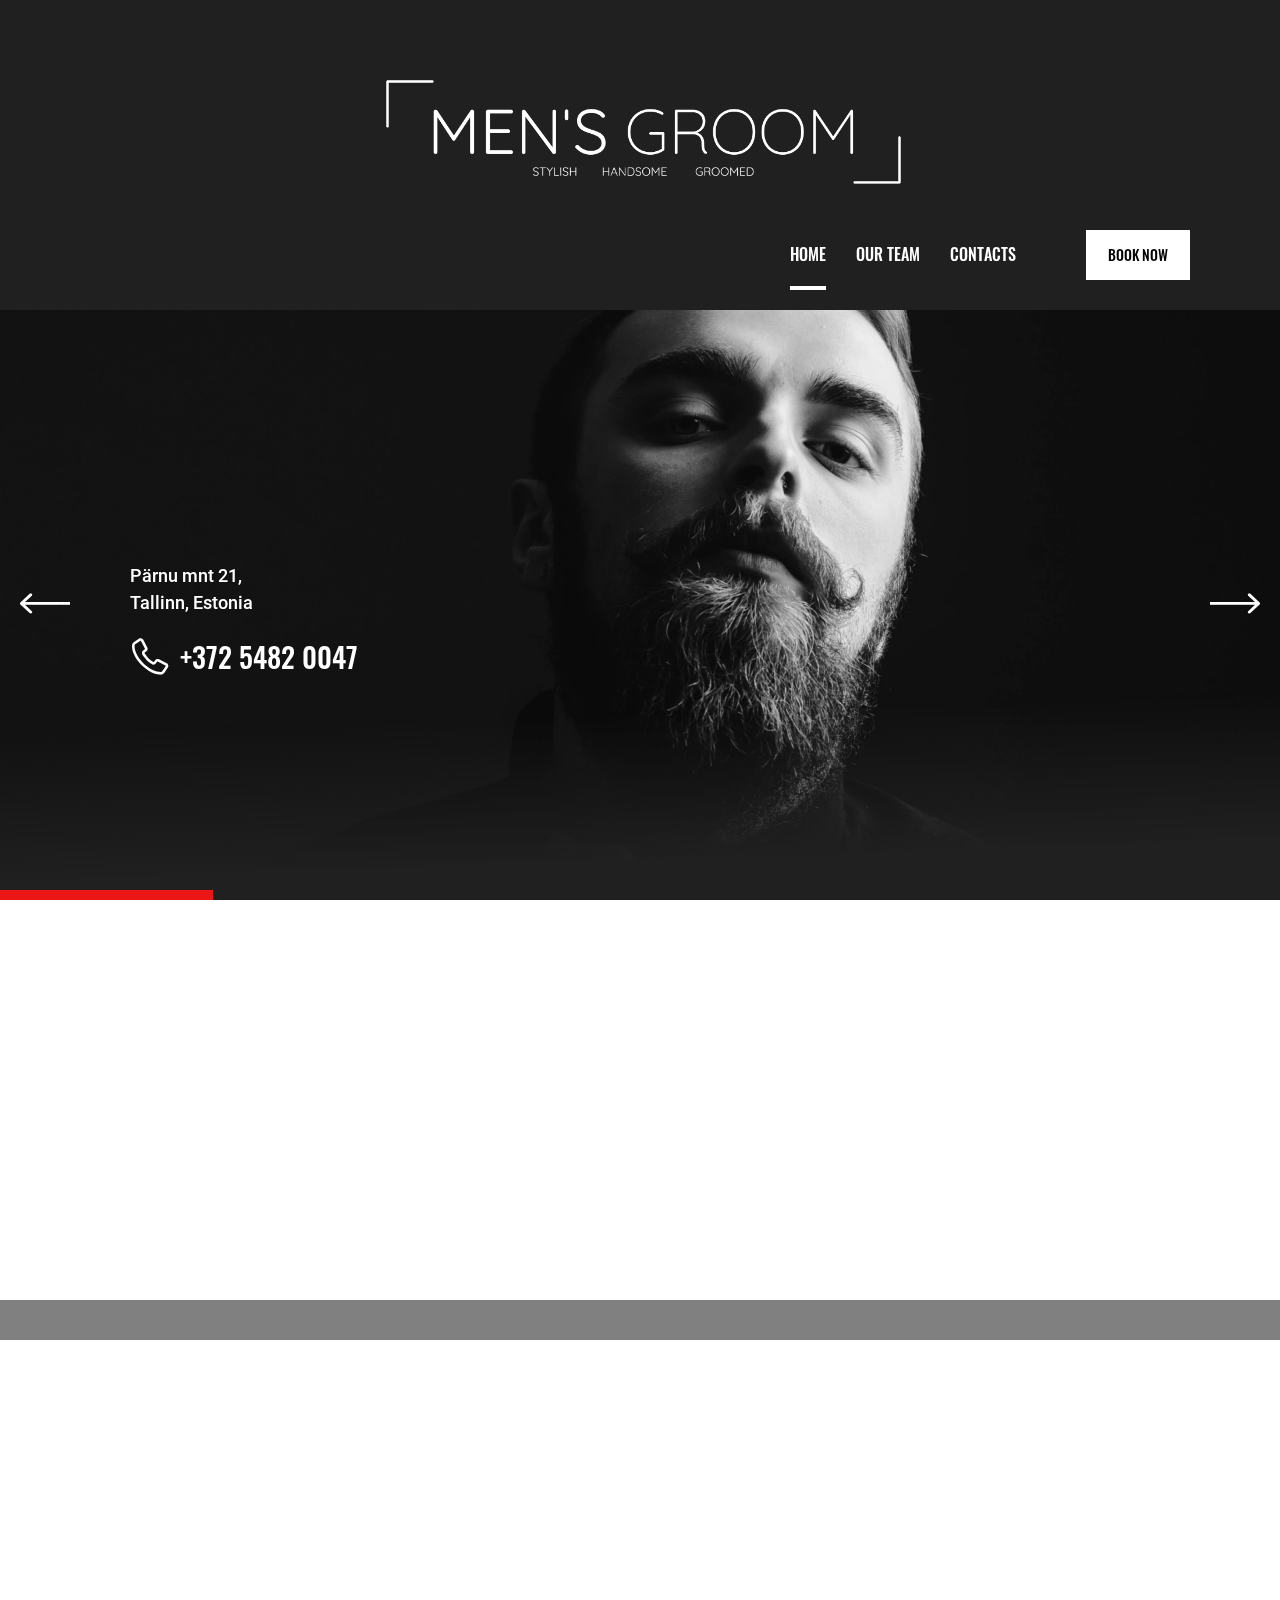
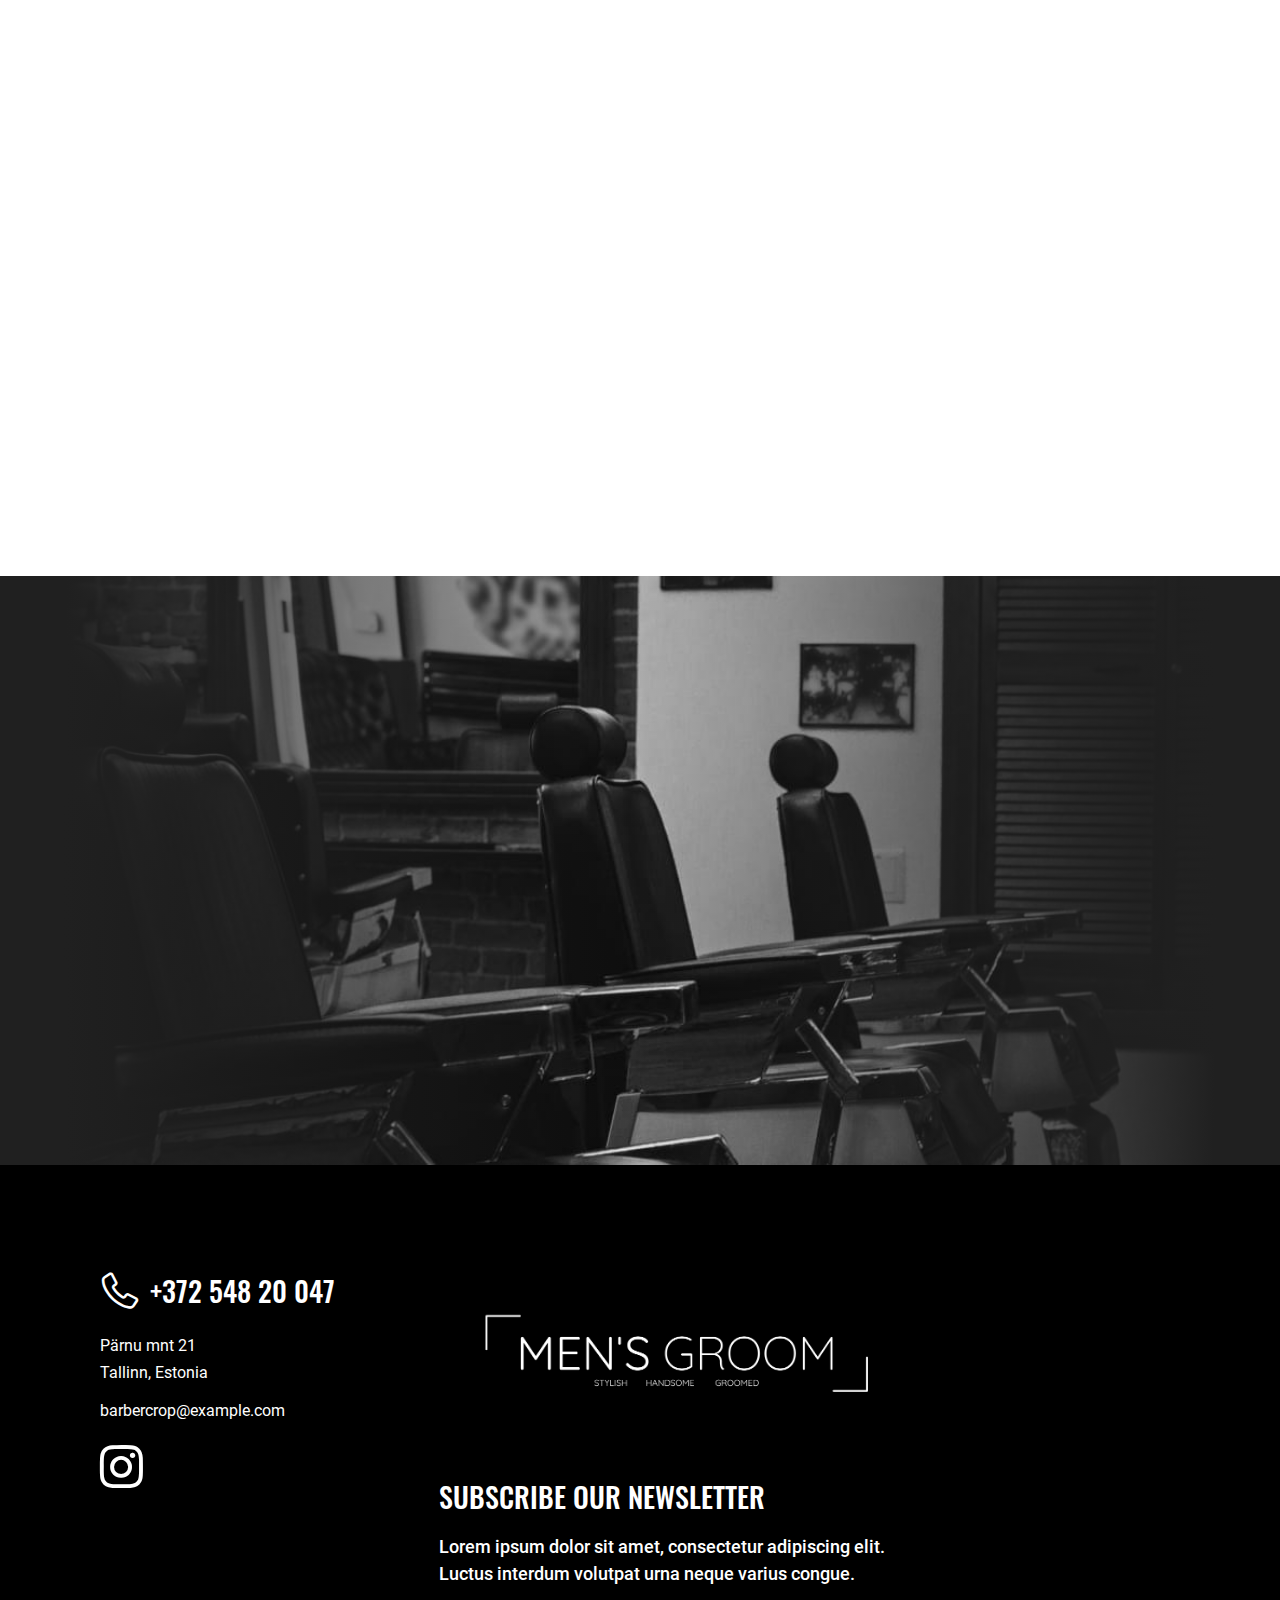
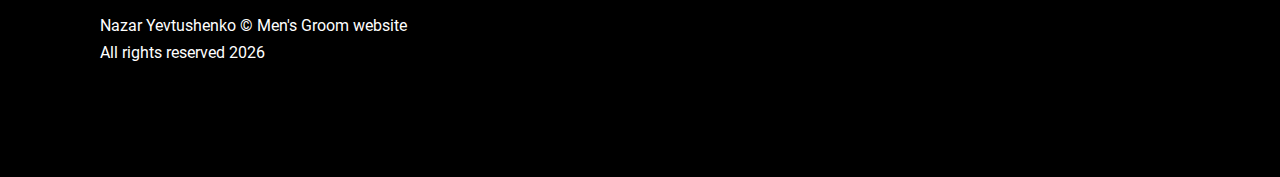
==== commit cb6cc7c6: "Making masters page" ====
--- a/index.html
+++ b/index.html
@@ -29,42 +29,9 @@
           <li class="header_nav-list_item nav-item" data-page="about">
             <a class="nav-link" href="about.html">Our Team</a>
           </li>
-          <!-- <li class="header_nav-list_item dropdown">
-                    <a class="nav-link dropdown-toggle" href="#" data-bs-toggle="dropdown">Services</a>
-                    <ul class="dropdown-menu">
-                        <li class="list-item nav-item" data-page="services">
-                            <a class="dropdown-item" href="services.html">Services 01</a>
-                        </li>
-                        <li class="list-item nav-item" data-page="services2">
-                            <a class="dropdown-item" href="services2.html">Services 02 </a>
-                        </li>
-                    </ul>
-                </li> -->
-          <!--                        <li class="header_nav-list_item dropdown">-->
-          <!--                            <a class="nav-link dropdown-toggle" href="#" data-bs-toggle="dropdown">Blog</a>-->
-          <!--                            <ul class="dropdown-menu">-->
-          <!--                                <li class="list-item nav-item" data-page="blog">-->
-          <!--                                    <a class="dropdown-item" href="blog.html">Blog</a>-->
-          <!--                                </li>-->
-          <!--                                <li class="list-item nav-item" data-page="post">-->
-          <!--                                    <a class="dropdown-item" href="post.html">Single post</a>-->
-          <!--                                </li>-->
-          <!--                            </ul>-->
-          <!--                        </li>-->
           <li class="header_nav-list_item nav-item" data-page="contacts">
             <a class="nav-link" href="contacts.html">Contacts</a>
           </li>
-          <!-- <li class="header_nav-list_item dropdown">
-                    <a class="nav-link dropdown-toggle" href="#" data-bs-toggle="dropdown">Pages</a>
-                    <ul class="dropdown-menu">
-                        <li class="list-item nav-item" data-page="gallery">
-                            <a class="dropdown-item" href="gallery.html">Gallery</a>
-                        </li>
-                        <li class="list-item nav-item" data-page="error">
-                            <a class="dropdown-item" href="404.html">404</a>
-                        </li>
-                    </ul>
-                </li> -->
         </ul>
       </nav>
       <a class="header_btn btn theme-element" href="https://b705020.alteg.io/company/657116/menu">Book now</a>
@@ -147,9 +114,7 @@
               </p>
             </div>
           </div>
-          <!-- <div class="wrapper" data-aos="fade-up" data-aos-delay="100">
-            <a class="about_info-btn btn theme-element" href="about.html">learn more</a>
-          </div> -->
+
         </div>
       </div>
     </section>
@@ -429,16 +394,6 @@
           </p>
           <a class="footer_contacts-mail" href="mailto:example@domain.com">barbercrop@example.com</a>
           <ul class="footer_contacts-socials d-flex align-items-center">
-<!--            <li class="list-item">-->
-<!--              <a class="link" href="#" target="_blank" rel="noopener norefferer">-->
-<!--                <i class="icon-mail"></i>-->
-<!--              </a>-->
-            </li>
-<!--            <li class="list-item">-->
-<!--              <a class="link" href="#" target="_blank" rel="noopener norefferer">-->
-<!--                <i class="icon-twitter"></i>-->
-<!--              </a>-->
-            </li>
             <li class="list-item">
               <a class="link" href="https://www.instagram.com/mensgroom_barbershop/" target="_blank" rel="noopener norefferer">
                 <i class="icon-instagram"></i>
@@ -477,4 +432,4 @@
   <script src="js/index.min.js"></script>
 </body>
 
-</html>+</html>
--- a/css/icomoon.css
+++ b/css/icomoon.css
@@ -60,7 +60,7 @@
 
 .icon-instagram:before {
     content: "\e907";
-    font-size: 70px;
+    font-size: 50px;
 }
 
 .icon-facebook:before {
--- a/css/index.min.css
+++ b/css/index.min.css
@@ -177,7 +177,7 @@
 .header img, .footer img{
   /* width: 40%; */
   margin: 0 auto;
-  padding: 0;
+  padding: 30px;
   object-fit: contain;
 }
 
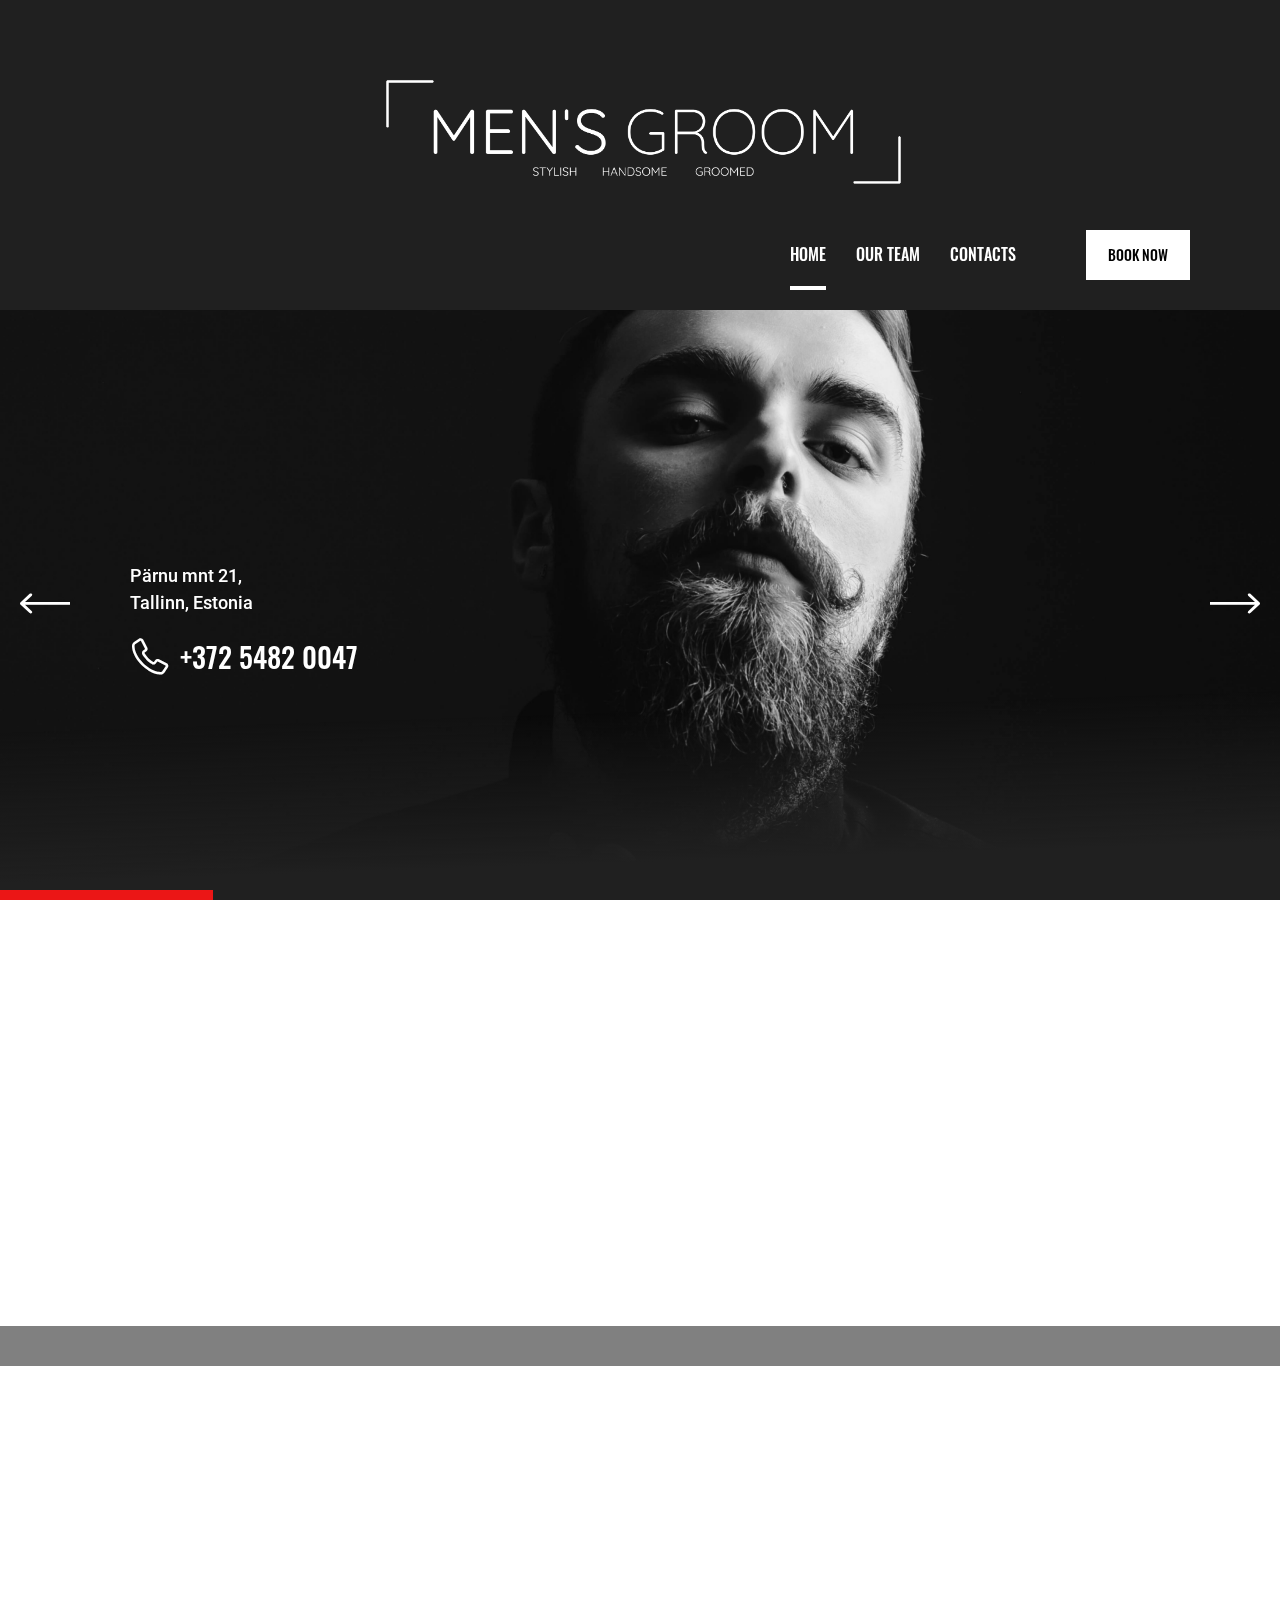
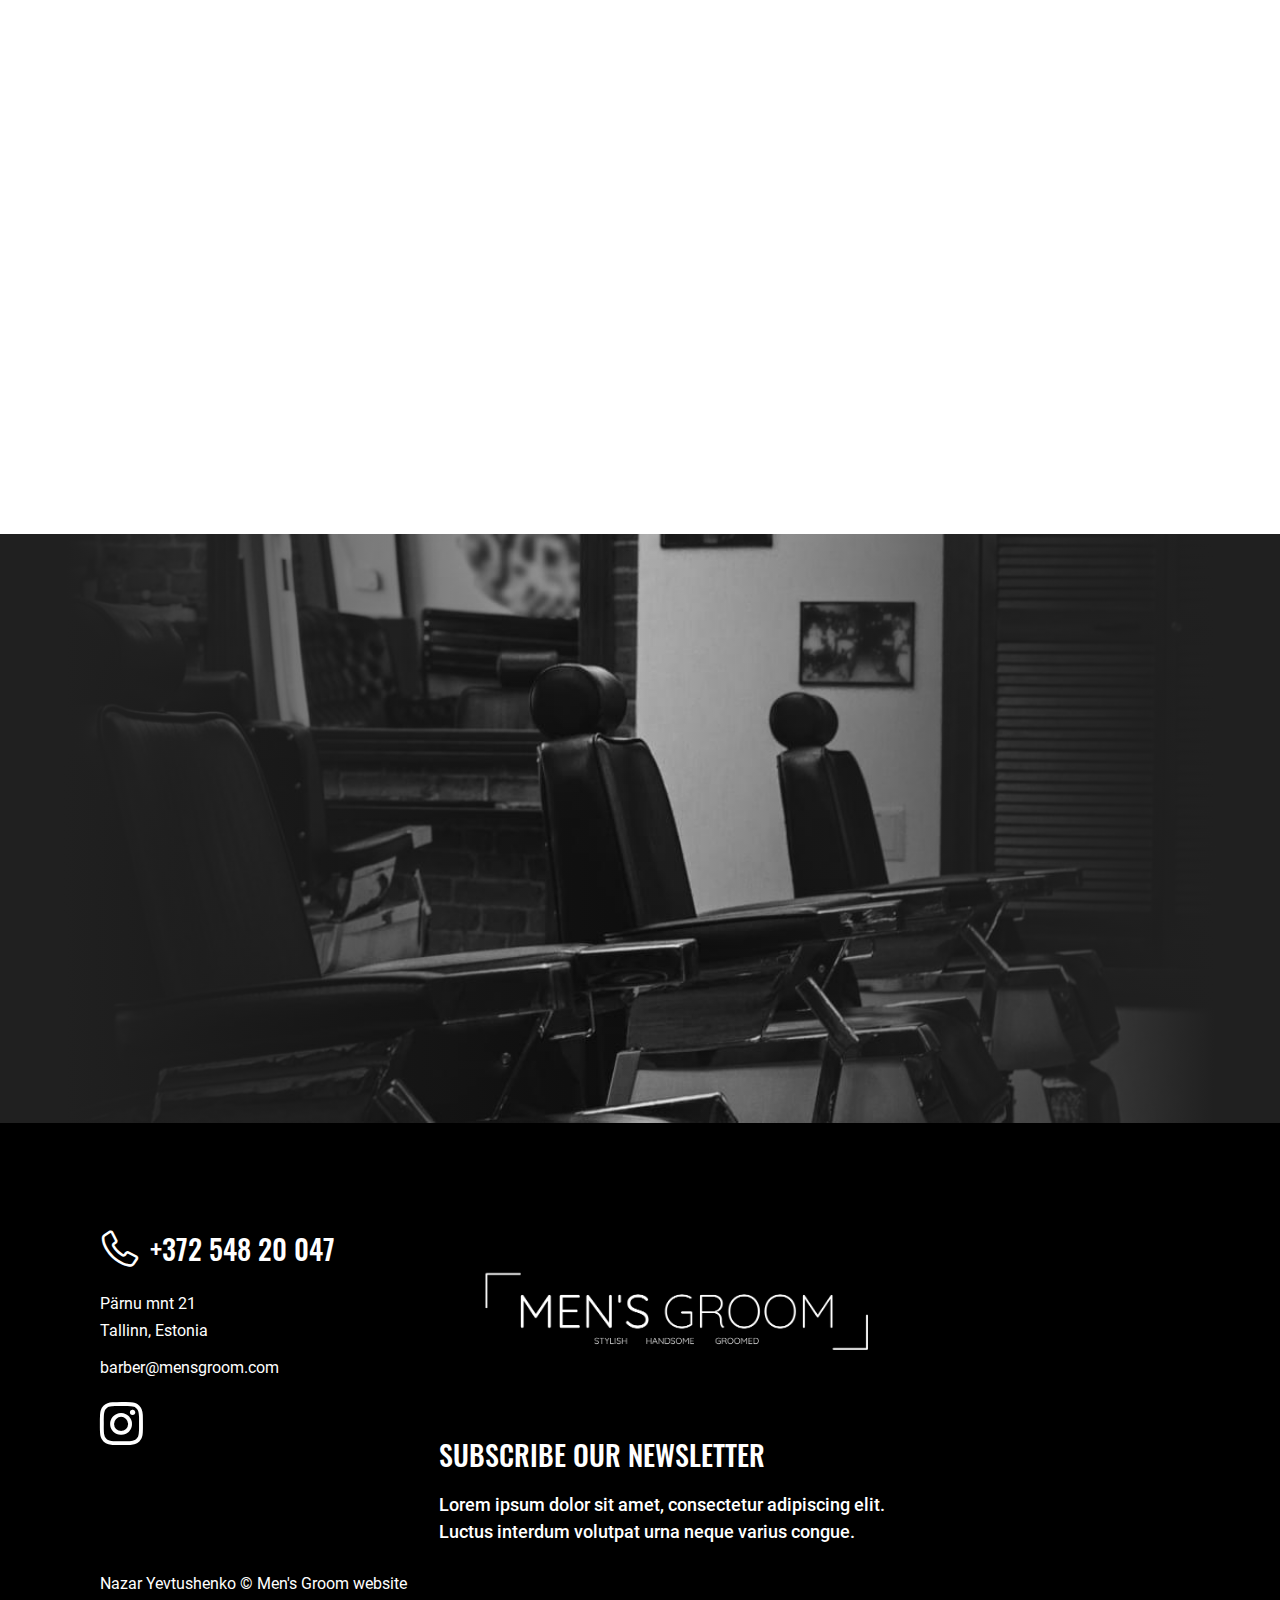
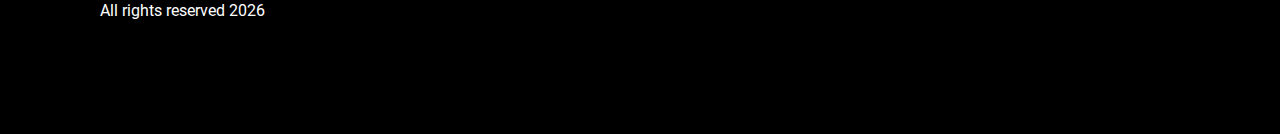
==== commit 19e8a72e: "changing contact and main" ====
--- a/index.html
+++ b/index.html
@@ -96,21 +96,24 @@
         </div>
         <div class="about_info col-xl-6">
           <p class="about_info-text text" data-aos="fade-left">
-            Et tellus rhoncus urna a. Tempus felis, sociis lorem aliquet nibh pellentesque. Vitae nunc, dolor,
-            blandit eget
-            eleifend etiam id. Amet arcu lobortis sed pulvinar cursus pretium sit pretium.
+            Visiting a barber is not to just a quick haircut, it is an pleasant procedure
+            where you get to have a nice conversation, perfectly tailored experience
+            and what is most important amazing service.
+
+            That is why, our team is dedicated on creating not only nice haircuts
+            but the top notch service you can find in Estonia! We encourage new clients to try our service,
+            so that they will experience a truly unique Men’s Groom experience!
           </p>
           <div class="wrapper d-sm-flex">
             <div class="about_info-fact">
               <h3 class="about_info-fact_title" data-aos="fade-up">Since 2015</h3>
               <p class="about_info-fact_description" data-aos="fade-up" style="color: #000;">
-                Dui cursus neque et at ipsum. Cursus urna fringilla nisl enim duis cras odio.
+
               </p>
             </div>
             <div class="about_info-fact">
               <h3 class="about_info-fact_title" data-aos="fade-up" data-aos-delay="50">1000+ clients</h3>
               <p class="about_info-fact_description" data-aos="fade-up" data-aos-delay="50" style="color: #000;">
-                Metus varius vitae habitant lorem. Porta scelerisque facilisi.
               </p>
             </div>
           </div>
@@ -127,9 +130,6 @@
           <h2 class="services_header-title section_header-title" data-aos="fade-right">What we provide</h2>
           <span class="services_header-subtitle section_header-subtitle" data-aos="fade-left" data-aos-delay="50" data-aos-once="false">Services</span>
           <p class="services_header-text text" data-aos="fade-left" style="color: #000;">
-            Risus odio lobortis ullamcorper felis vitae bibendum mi. Penatibus fusce consequat donec vitae
-            porttitor
-            elementum.
           </p>
         </div>
         <ul class="services_list d-md-flex flex-wrap">
@@ -152,11 +152,10 @@
                 </svg>
               </span>
               <div class="main d-flex flex-column justify-content-between">
-                <h3 class="title">Haircut</h3>
-                <p class="description">
-                  A dui aliquam ultrices eros lorem nibh vivamus. Quis aliquam duis pharetra faucibus
-                  ultrices
-                  volutpat quisque.
+                <h3 class="title">Haircut with Clippers
+                </h3>
+                <p class="description">
+                  Not the Artificial Intelligence, but a human cutting your hair with clippers, well at least in this decade.
                 </p>
                 <div class="wrapper">
                   <a class="link link--underline highlight" href="#">from $30</a>
@@ -176,19 +175,18 @@
                   <path
                     d="M38.0657 12.9032H36.1302C35.9591 12.9032 35.795 12.8353 35.674 12.7143C35.553 12.5933 35.485 12.4292 35.485 12.2581V9.67743C35.485 9.1641 35.2811 8.67181 34.9181 8.30883C34.5551 7.94586 34.0628 7.74194 33.5495 7.74194H23.2269C22.7136 7.74194 22.2213 7.94586 21.8583 8.30883C21.4954 8.67181 21.2915 9.1641 21.2915 9.67743V12.2581C21.2915 12.4292 21.2235 12.5933 21.1025 12.7143C20.9815 12.8353 20.8174 12.9032 20.6463 12.9032H18.7108C18.1975 12.9032 17.7052 13.1071 17.3422 13.4701C16.9792 13.8331 16.7753 14.3254 16.7753 14.8387V32.9032C16.7753 33.4166 16.9792 33.9089 17.3422 34.2718C17.7052 34.6348 18.1975 34.8387 18.7108 34.8387H20.6463C20.8174 34.8387 20.9815 34.9067 21.1025 35.0277C21.2235 35.1487 21.2915 35.3128 21.2915 35.4839V38.0645C21.2915 38.5778 21.4954 39.0701 21.8583 39.4331C22.2213 39.7961 22.7136 40 23.2269 40H33.5495C34.0628 40 34.5551 39.7961 34.9181 39.4331C35.2811 39.0701 35.485 38.5778 35.485 38.0645V35.4839C35.485 35.3128 35.553 35.1487 35.674 35.0277C35.795 34.9067 35.9591 34.8387 36.1302 34.8387H38.0657C38.579 34.8387 39.0713 34.6348 39.4342 34.2718C39.7972 33.9089 40.0011 33.4166 40.0011 32.9032V14.8387C40.0011 14.3254 39.7972 13.8331 39.4342 13.4701C39.0713 13.1071 38.579 12.9032 38.0657 12.9032ZM29.6786 20.6452C30.1919 20.6452 30.6842 20.8491 31.0471 21.2121C31.4101 21.575 31.614 22.0673 31.614 22.5807V25.1613C31.614 25.6746 31.4101 26.1669 31.0471 26.5299C30.6842 26.8929 30.1919 27.0968 29.6786 27.0968H29.0334V28.4516C29.8166 28.6115 30.5126 29.0565 30.9864 29.7004C31.4602 30.3443 31.6781 31.1411 31.5977 31.9365C31.5174 32.7318 31.1445 33.469 30.5516 34.0051C29.9586 34.5412 29.1876 34.8381 28.3882 34.8381C27.5888 34.8381 26.8179 34.5412 26.2249 34.0051C25.6319 33.469 25.2591 32.7318 25.1788 31.9365C25.0984 31.1411 25.3163 30.3443 25.79 29.7004C26.2638 29.0565 26.9598 28.6115 27.7431 28.4516V27.0968H27.0979C26.5846 27.0968 26.0923 26.8929 25.7293 26.5299C25.3663 26.1669 25.1624 25.6746 25.1624 25.1613V22.5807C25.1624 22.0673 25.3663 21.575 25.7293 21.2121C26.0923 20.8491 26.5846 20.6452 27.0979 20.6452H27.7431V19.2903C26.9598 19.1304 26.2638 18.6854 25.79 18.0416C25.3163 17.3977 25.0984 16.6008 25.1788 15.8055C25.2591 15.0101 25.6319 14.2729 26.2249 13.7368C26.8179 13.2007 27.5888 12.9039 28.3882 12.9039C29.1876 12.9039 29.9586 13.2007 30.5516 13.7368C31.1445 14.2729 31.5174 15.0101 31.5977 15.8055C31.6781 16.6008 31.4602 17.3977 30.9864 18.0416C30.5126 18.6854 29.8166 19.1304 29.0334 19.2903V20.6452H29.6786Z"
                     fill="#000" />
-                  <path d="M28.3882 18.0646C29.4572 18.0646 30.3237 17.198 30.3237 16.1291C30.3237 15.0601 29.4572 14.1936 28.3882 14.1936C27.3193 14.1936 26.4528 15.0601 26.4528 16.1291C26.4528 17.198 27.3193 18.0646 28.3882 18.0646Z"
-                    fill="#000" />
+                  <path d="M28.3882 18.0646C29.4572 18.0646 30.3237 17.198 30.3237 16.1291C30.3237 15.0601 29.4572 14.1936 28.3882 14.1936C27.3193 14.1936 26.4528 15.0601 26.4528 16.1291C26.4528 17.198 27.3193 18.0646 28.3882 18.0646Z" fill="#000" />
                   <path
                     d="M0.00114682 26.5019C-0.0174817 27.1879 0.19128 27.8608 0.594916 28.4158C0.998551 28.9708 1.5744 29.3767 2.23276 29.5703C11.2975 32.2939 20.9628 32.2939 30.0276 29.5703C30.6712 29.3866 31.2374 28.9979 31.6401 28.4632C32.0429 27.9285 32.2602 27.2771 32.2592 26.6077V26.5019C32.2576 26.0275 32.1466 25.5599 31.9349 25.1353C31.7231 24.7108 31.4164 24.3408 31.0384 24.0541C30.6604 23.7674 30.2214 23.5717 29.7556 23.4822C29.2897 23.3927 28.8094 23.4118 28.3521 23.5381C20.4163 25.6819 12.0561 25.6993 4.11147 23.5884C4.61579 22.6354 5.06597 21.6547 5.45986 20.651H10.8005C11.2305 20.6541 11.6492 20.5127 11.9893 20.2495C12.3294 19.9863 12.5712 19.6164 12.676 19.1994C14.1674 13.2128 13.6989 6.90564 11.3392 1.20516C11.1927 0.849112 10.9438 0.544547 10.624 0.330017C10.3043 0.115486 9.92811 0.000634664 9.54308 0H5.3347C5.0079 0.00143645 4.68677 0.0854298 4.40112 0.24418C4.11548 0.40293 3.87458 0.631289 3.7008 0.908049C3.52702 1.18481 3.426 1.501 3.40711 1.82725C3.38822 2.1535 3.45208 2.47923 3.59276 2.77419C4.88808 5.40139 5.62956 8.2668 5.77118 11.1925C5.91279 14.1183 5.45152 17.0419 4.41599 19.7819C3.9417 21.0463 3.37523 22.2741 2.72115 23.4555C1.97241 23.5398 1.28103 23.8971 0.779214 24.4591C0.277402 25.0212 0.000386208 25.7485 0.00114682 26.5019ZM5.92889 19.3606C7.80774 13.7183 7.38796 7.56282 4.7605 2.22774C4.71056 2.12946 4.68664 2.02002 4.69102 1.90986C4.69539 1.7997 4.72793 1.69251 4.78551 1.5985C4.8431 1.50449 4.92381 1.4268 5.01995 1.37285C5.11609 1.3189 5.22445 1.29049 5.3347 1.29032H9.54308C9.67056 1.28959 9.7954 1.32664 9.90184 1.3968C10.0083 1.46695 10.0916 1.56707 10.1411 1.68452C12.3977 7.13468 12.8462 13.1651 11.4205 18.889C11.3832 19.0254 11.3019 19.1456 11.1891 19.2309C11.0764 19.3162 10.9386 19.3618 10.7973 19.3606H5.92889ZM1.29147 26.5019C1.29316 26.2254 1.35872 25.953 1.48302 25.7059C1.60732 25.4589 1.78701 25.2439 2.00807 25.0777C2.22914 24.9115 2.4856 24.7987 2.75745 24.7479C3.02931 24.6972 3.30922 24.7099 3.57534 24.7852C11.7977 27.0077 20.4627 27.0077 28.685 24.7852C28.9511 24.7099 29.231 24.6972 29.5029 24.7479C29.7748 24.7987 30.0312 24.9115 30.2523 25.0777C30.4733 25.2439 30.653 25.4589 30.7773 25.7059C30.9016 25.953 30.9672 26.2254 30.9689 26.5019V26.6077C30.9685 26.9983 30.8407 27.378 30.6049 27.6894C30.3691 28.0007 30.0382 28.2266 29.6624 28.3329C20.8357 30.9839 11.4247 30.9839 2.59792 28.3329C2.20678 28.2177 1.86553 27.9748 1.6287 27.6429C1.39187 27.311 1.27314 26.9093 1.29147 26.5019Z"
                     fill="white" />
                 </svg>
               </span>
               <div class="main d-flex flex-column justify-content-between">
-                <h3 class="title">Moustache</h3>
-                <p class="description">
-                  Viverra duis ut orci mi id. Eget ultricies facilisi elementum nec vel a gravida
-                  facilisis in. Tellus
-                  felis sapien adipiscing.
+                <h3 class="title">Men’s Haircut
+                </h3>
+                <p class="description">
+                  This one is more soundly and satisfying,
+                  as ASMR because it includes scissors as well.
                 </p>
                 <div class="wrapper">
                   <a class="link link--underline highlight" href="#">from $30</a>
@@ -221,11 +219,11 @@
                 </svg>
               </span>
               <div class="main d-flex flex-column justify-content-between">
-                <h3 class="title">Shave</h3>
-                <p class="description">
-                  Lorem velit parturient consectetur cursus tincidunt tristique pretium volutpat urna.
-                  Vitae
-                  scelerisque quam eget.
+                <h3 class="title">Beard cut
+                </h3>
+                <p class="description">
+                  We will style your beard so good,
+                  even your friends and family won’t be able to recognize you.
                 </p>
                 <div class="wrapper">
                   <a class="link link--underline highlight" href="#">from $30</a>
@@ -249,11 +247,11 @@
                 </svg>
               </span>
               <div class="main d-flex flex-column justify-content-between">
-                <h3 class="title">Stacking</h3>
-                <p class="description">
-                  Dapibus ac mattis semper hendrerit eu dolor aliquam. Vitae sem orci non diam. Venenatis
-                  augue arcu
-                  mauris id eros.
+                <h3 class="title">Depilation of facial hair
+                </h3>
+                <p class="description">
+                  Getting rid of extra and messy hair on your handsome face,
+                  so that everybody can see your charm!
                 </p>
                 <div class="wrapper">
                   <a class="link link--underline highlight" href="#">from $30</a>
@@ -277,10 +275,10 @@
                 </svg>
               </span>
               <div class="main d-flex flex-column justify-content-between">
-                <h3 class="title">Beard trim</h3>
-                <p class="description">
-                  Interdum tincidunt condimentum vestibulum feugiat arcu, in. Maecenas sit sem erat tellus
-                  pellentesque aliquet.
+                <h3 class="title">Skincare Skin
+                </h3>
+                <p class="description">
+                  should be glossy in order to be bossy! Worry no more, we have that service as well!
                 </p>
                 <div class="wrapper">
                   <a class="link link--underline highlight" href="#">from $30</a>
@@ -304,11 +302,12 @@
                 </svg>
               </span>
               <div class="main d-flex flex-column justify-content-between">
-                <h3 class="title">Hair dyeing</h3>
-                <p class="description">
-                  Congue pulvinar morbi pharetra tincidunt vel tincidunt. Amet, morbi neque tellus vivamus
-                  venenatis
-                  diam nisl.
+                <h3 class="title">Hair Styling
+                </h3>
+                <p class="description">
+                  We will massage, wash and style your hair like never before!
+                  Like father, like son! In this service, we will do any type of hairstyle for a father and a son.
+                  Stylish daddy, with a stylish kiddo!
                 </p>
                 <div class="wrapper">
                   <a class="link link--underline highlight" href="#">from $30</a>
@@ -328,9 +327,6 @@
         <div class="schedule_content col-xl-6">
           <h2 class="schedule_content-header" data-aos="fade-right">Team of professionals is waiting for you</h2>
           <p class="schedule_content-text text" data-aos="fade-right">
-            Risus odio lobortis ullamcorper felis vitae bibendum mi. Penatibus fusce consequat donec vitae
-            porttitor
-            elementum volutpat gravida. Tellus hac tristique nisi, id amet cras tempor, amet.
           </p>
         </div>
         <div class="schedule_hours col-xl-6">
@@ -392,7 +388,7 @@
             <span class="linebreak">Pärnu mnt 21</span>
             <span class="linebreak">Tallinn, Estonia</span>
           </p>
-          <a class="footer_contacts-mail" href="mailto:example@domain.com">barbercrop@example.com</a>
+          <a class="footer_contacts-mail" href="mailto:barber@mensgroom.com">barber@mensgroom.com</a>
           <ul class="footer_contacts-socials d-flex align-items-center">
             <li class="list-item">
               <a class="link" href="https://www.instagram.com/mensgroom_barbershop/" target="_blank" rel="noopener norefferer">
@@ -416,9 +412,9 @@
             congue.
           </p>
           <!-- <form class="footer_newsletter-form d-flex flex-wrap flex-sm-nowrap" action="#" method="post" data-type="newsletter">
-            <input class="field required" data-type="email" type="text" placeholder="Your email address" />
-            <button class="btn theme-element" type="submit">Subscribe</button>
-          </form> -->
+          <input class="field required" data-type="email" type="text" placeholder="Your email address" />
+          <button class="btn theme-element" type="submit">Subscribe</button>
+        </form> -->
         </div>
       </div>
       <div class="offset col-lg-3 d-none d-lg-flex"></div>
@@ -432,4 +428,4 @@
   <script src="js/index.min.js"></script>
 </body>
 
-</html>
+</html>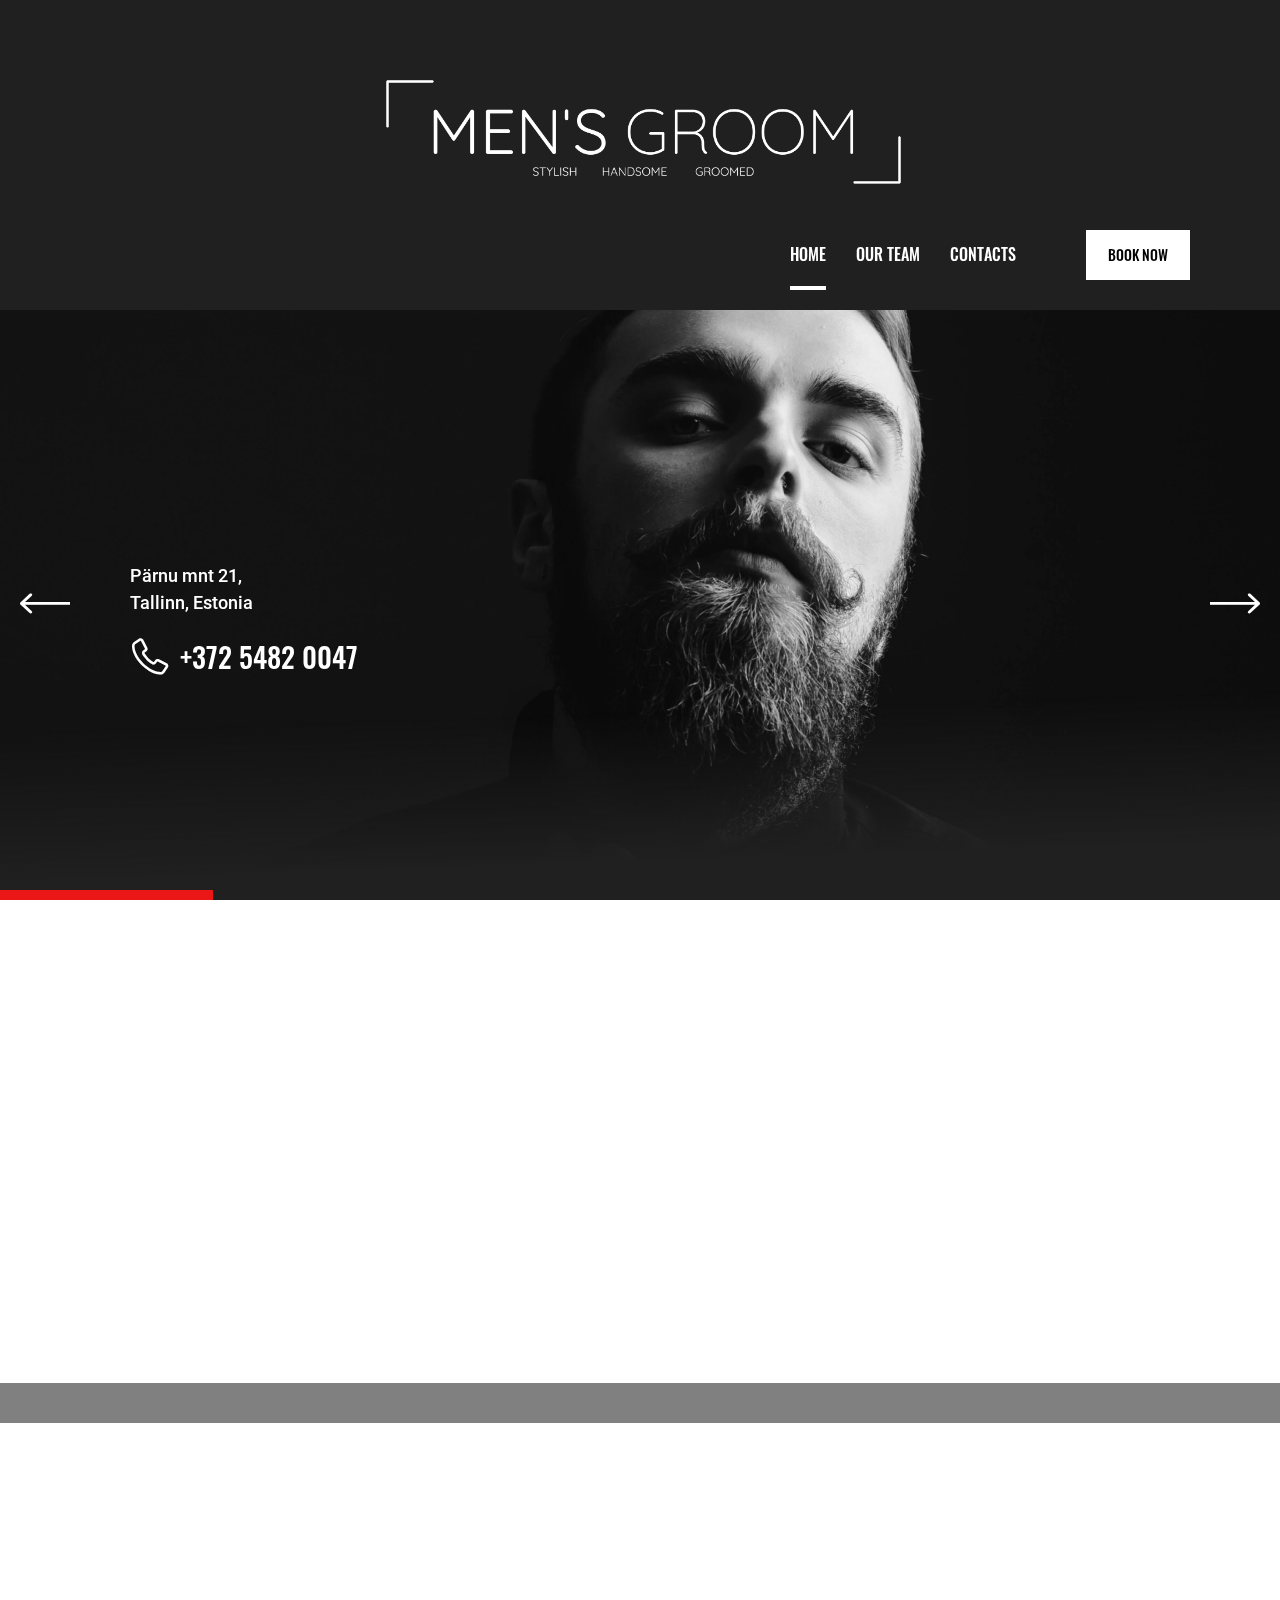
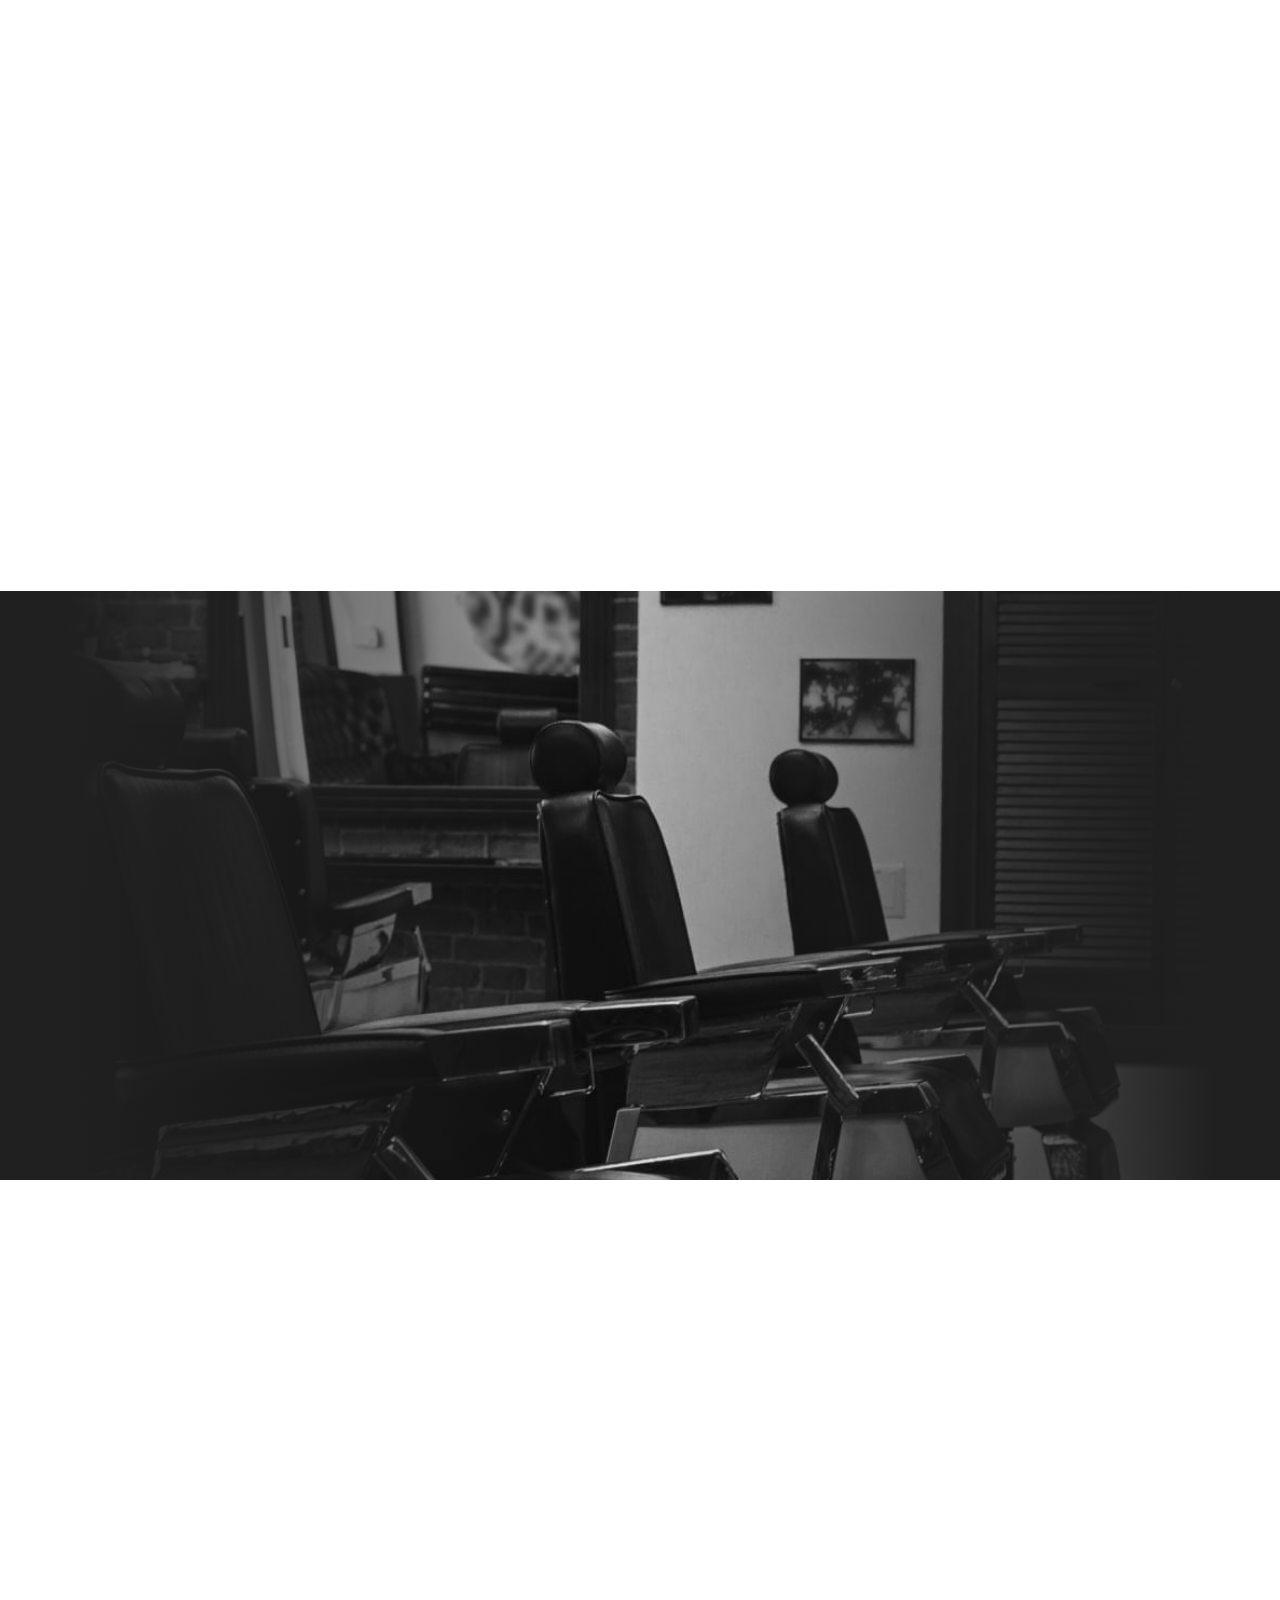
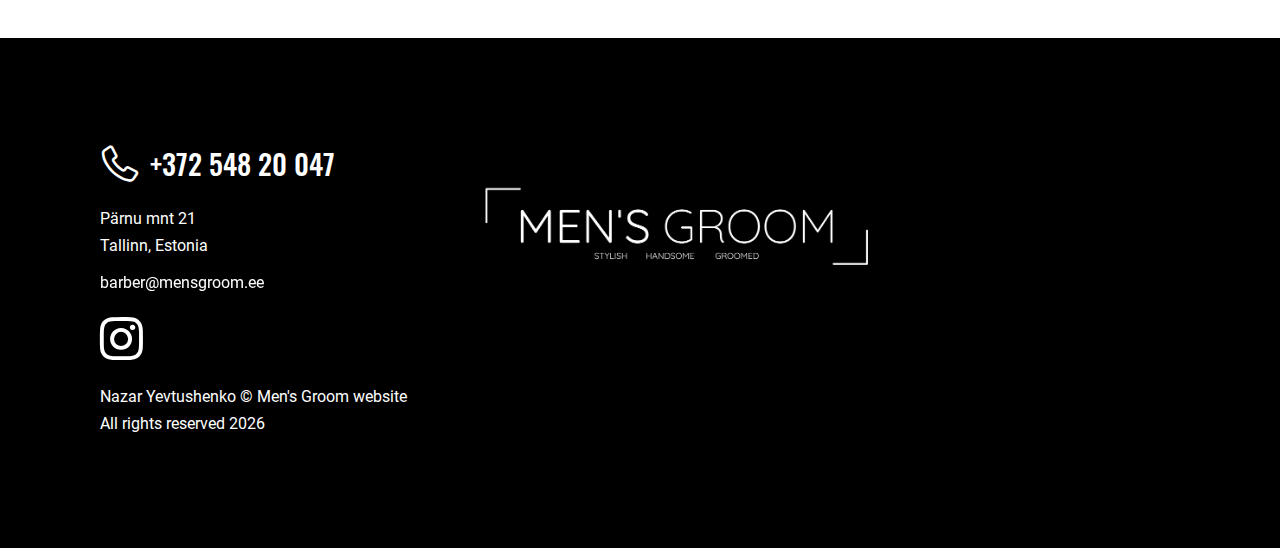
==== commit e5a0faa1: "Merge branch 'master' of https://github.com/NazarYevtushenko/Mans_Groom_website" ====
--- a/index.html
+++ b/index.html
@@ -14,418 +14,434 @@
 </head>
 
 <body>
-  <header class="header" data-page="home">
-    <a class="brand-logo d-flex align-items-center header_logo" href="index.html">
-      <img src="img\Logo MIN.png" width="200" height="200">
-
-    </a>
-    <div class="container-fluid container-lg d-flex flex-wrap align-items-center justify-content-between">
-
-      <nav class="header_nav">
-        <ul class="header_nav-list">
-          <li class="header_nav-list_item nav-item" data-page="home">
-            <a class="nav-link" href="index.html">Home</a>
-          </li>
-          <li class="header_nav-list_item nav-item" data-page="about">
-            <a class="nav-link" href="about.html">Our Team</a>
-          </li>
-          <li class="header_nav-list_item nav-item" data-page="contacts">
-            <a class="nav-link" href="contacts.html">Contacts</a>
-          </li>
-        </ul>
-      </nav>
-      <a class="header_btn btn theme-element" href="https://b705020.alteg.io/company/657116/menu">Book now</a>
-      <span class="header_trigger d-flex d-lg-none flex-column justify-content-between" style="margin: auto">
+<header class="header" data-page="home">
+  <a class="brand-logo d-flex align-items-center header_logo" href="index.html">
+    <img src="img\Logo MIN.png" width="200" height="200">
+
+  </a>
+  <div class="container-fluid container-lg d-flex flex-wrap align-items-center justify-content-between">
+
+    <nav class="header_nav">
+      <ul class="header_nav-list">
+        <li class="header_nav-list_item nav-item" data-page="home">
+          <a class="nav-link" href="index.html">Home</a>
+        </li>
+        <li class="header_nav-list_item nav-item" data-page="about">
+          <a class="nav-link" href="about.html">Our Team</a>
+        </li>
+        <li class="header_nav-list_item nav-item" data-page="contacts">
+          <a class="nav-link" href="contacts.html">Contacts</a>
+        </li>
+      </ul>
+    </nav>
+    <a class="header_btn btn theme-element" href="https://b705020.alteg.io/company/657116/menu">Book now</a>
+    <span class="header_trigger d-flex d-lg-none flex-column justify-content-between" style="margin: auto">
         <span class="line"></span>
         <span class="line"></span>
         <span class="line"></span>
       </span>
-    </div>
-  </header>
-  <!-- Homepage content start -->
-  <main>
-    <!-- hero section start -->
-    <section class="hero d-flex">
-      <div class="hero_slider">
-        <div class="hero_slider-wrapper swiper-wrapper">
-          <div class="hero_slider-slide swiper-slide" data-bg="img/hero01.jpg"></div>
-          <div class="hero_slider-slide swiper-slide" data-bg="img/hero02.jpg"></div>
-          <div class="hero_slider-slide swiper-slide" data-bg="img/hero03.jpg"></div>
-          <div class="hero_slider-slide swiper-slide" data-bg="img/hero04.jpg"></div>
-          <div class="hero_slider-slide swiper-slide" data-bg="img/hero05.jpg"></div>
-          <div class="hero_slider-slide swiper-slide" data-bg="img/hero06.jpg"></div>
-        </div>
-        <div class="hero_slider-pagination swiper-pagination"></div>
-        <div class="hero_slider-controls d-none d-md-flex justify-content-between">
+  </div>
+</header>
+<!-- Homepage content start -->
+<main>
+  <!-- hero section start -->
+  <section class="hero d-flex">
+    <div class="hero_slider">
+      <div class="hero_slider-wrapper swiper-wrapper">
+        <div class="hero_slider-slide swiper-slide" data-bg="img/hero01.jpg"></div>
+        <div class="hero_slider-slide swiper-slide" data-bg="img/hero02.jpg"></div>
+        <div class="hero_slider-slide swiper-slide" data-bg="img/hero03.jpg"></div>
+        <div class="hero_slider-slide swiper-slide" data-bg="img/hero04.jpg"></div>
+        <div class="hero_slider-slide swiper-slide" data-bg="img/hero05.jpg"></div>
+        <div class="hero_slider-slide swiper-slide" data-bg="img/hero06.jpg"></div>
+      </div>
+      <div class="hero_slider-pagination swiper-pagination"></div>
+      <div class="hero_slider-controls d-none d-md-flex justify-content-between">
           <span class="hero_slider-control hero_slider-control--prev">
             <i class="icon-arrow_left"></i>
           </span>
-          <span class="hero_slider-control hero_slider-control--next">
+        <span class="hero_slider-control hero_slider-control--next">
             <i class="icon-arrow_right"></i>
           </span>
-        </div>
-      </div>
-      <div class="container d-flex flex-column justify-content-center align-items-center align-items-md-start align-items-lg-center align-items-xl-start">
-        <div class="hero_content col-xl-7 col-xxl-6">
-          <!-- <h1 class="hero_content-header">We will keep you an impeccable look</h1> -->
-          <p class="hero_content-text text">
-            Pärnu mnt 21,
-            <span class="linebreak">Tallinn, Estonia</span>
-          </p>
-          <span class="hero_content-tel d-inline-flex align-items-center">
+      </div>
+    </div>
+    <div class="container d-flex flex-column justify-content-center align-items-center align-items-md-start align-items-lg-center align-items-xl-start">
+      <div class="hero_content col-xl-7 col-xxl-6">
+        <!-- <h1 class="hero_content-header">We will keep you an impeccable look</h1> -->
+        <p class="hero_content-text text">
+          Pärnu mnt 21,
+          <span class="linebreak">Tallinn, Estonia</span>
+        </p>
+        <span class="hero_content-tel d-inline-flex align-items-center">
             <span class="icon d-flex justify-content-center align-items-center">
               <i class="icon-phone"></i>
             </span>
             <a class="link" href="tel:+37254820047">+372 5482 0047</a>
           </span>
+      </div>
+    </div>
+    <span class="hero_overlay"></span>
+  </section>
+  <!-- hero section end -->
+
+  <!-- about section start -->
+  <section class="about section--nopb">
+    <div class="container d-xl-flex justify-content-between">
+      <div class="about_header section_header col-xl-6">
+        <h2 class="about_header-title section_header-title" data-aos="fade-right">
+          professional barbershop
+          <span class="linebreak">for men only</span>
+        </h2>
+        <span class="about_header-subtitle section_header-subtitle" data-aos="fade-right" data-aos-delay="50" data-aos-once="false">Men's Groom</span>
+      </div>
+      <div class="about_info col-xl-6">
+        <p class="about_info-text text" data-aos="fade-left">
+          Visiting a barber is not to just a quick haircut, it is an pleasant procedure where you get to have a nice conversation,
+          perfectly tailored experience and what is most important amazing service.
+        </p>
+<p class="about_info-text text" data-aos="fade-left">
+          That is why, our team is dedicated on creating not only nice haircuts but the top notch service you can find in Estonia!
+          We encourage new clients to try our service, so that they will experience a truly unique Men’s Groom experience!
+          eleifend etiam id. Amet arcu lobortis sed pulvinar cursus pretium sit pretium.
+        </p>
+        <div class="wrapper d-sm-flex">
+          <div class="about_info-fact">
+            <h3 class="about_info-fact_title" data-aos="fade-up">Since 2015</h3>
+            <p class="about_info-fact_description" data-aos="fade-up" style="color: #000;">
+            </p>
+          </div>
+          <div class="about_info-fact">
+            <h3 class="about_info-fact_title" data-aos="fade-up" data-aos-delay="50">1000+ clients</h3>
+            <p class="about_info-fact_description" data-aos="fade-up" data-aos-delay="50" style="color: #000;">
+            </p>
+          </div>
         </div>
-      </div>
-      <span class="hero_overlay"></span>
-    </section>
-    <!-- hero section end -->
-
-    <!-- about section start -->
-    <section class="about section--nopb">
-      <div class="container d-xl-flex justify-content-between">
-        <div class="about_header section_header col-xl-6">
-          <h2 class="about_header-title section_header-title" data-aos="fade-right">
-            professional barbershop
-            <span class="linebreak">for men only</span>
-          </h2>
-          <span class="about_header-subtitle section_header-subtitle" data-aos="fade-right" data-aos-delay="50" data-aos-once="false">Men's Groom</span>
-        </div>
-        <div class="about_info col-xl-6">
-          <p class="about_info-text text" data-aos="fade-left">
-            Visiting a barber is not to just a quick haircut, it is an pleasant procedure
-            where you get to have a nice conversation, perfectly tailored experience
-            and what is most important amazing service.
-
-            That is why, our team is dedicated on creating not only nice haircuts
-            but the top notch service you can find in Estonia! We encourage new clients to try our service,
-            so that they will experience a truly unique Men’s Groom experience!
-          </p>
-          <div class="wrapper d-sm-flex">
-            <div class="about_info-fact">
-              <h3 class="about_info-fact_title" data-aos="fade-up">Since 2015</h3>
-              <p class="about_info-fact_description" data-aos="fade-up" style="color: #000;">
-
-              </p>
-            </div>
-            <div class="about_info-fact">
-              <h3 class="about_info-fact_title" data-aos="fade-up" data-aos-delay="50">1000+ clients</h3>
-              <p class="about_info-fact_description" data-aos="fade-up" data-aos-delay="50" style="color: #000;">
-              </p>
-            </div>
-          </div>
-
-        </div>
-      </div>
-    </section>
-    <!-- about section end -->
-    <hr style="border: 20px solid; margin-top: 40px">
-    <!-- services section start -->
-    <section class="services section">
-      <div class="container">
-        <div class="services_header section_header col-xl-6">
-          <h2 class="services_header-title section_header-title" data-aos="fade-right">What we provide</h2>
-          <span class="services_header-subtitle section_header-subtitle" data-aos="fade-left" data-aos-delay="50" data-aos-once="false">Services</span>
-          <p class="services_header-text text" data-aos="fade-left" style="color: #000;">
-          </p>
-        </div>
-        <ul class="services_list d-md-flex flex-wrap">
-          <li class="services_list-item col-md-6 col-xl-4" data-aos="fade-up" data-order="1">
-            <div class="services_list-item_wrapper d-flex flex-column flex-lg-row">
-              <span class="icon">
-                <svg class="services-icon" width="40" height="40" viewBox="0 0 40 40" fill="none" xmlns="http://www.w3.org/2000/svg">
-                  <path
-                    d="M35.2519 19.1628C38.916 15.4849 38.916 11.6017 35.2519 7.92636C35.1314 7.80535 34.9679 7.73734 34.7975 7.7373H29.6549C29.5217 7.73738 29.3918 7.77897 29.2832 7.85634C29.1746 7.93371 29.0926 8.04303 29.0486 8.1692C29.0045 8.29537 29.0006 8.43215 29.0374 8.56065C29.0742 8.68915 29.1498 8.80301 29.2538 8.8865C33.2078 12.0605 33.2161 15.0216 29.2538 18.2027C29.2351 18.2175 29.2173 18.2335 29.2004 18.2504C25.5364 21.9284 25.5364 25.8115 29.2004 29.4868C29.2173 29.5038 29.2351 29.5197 29.2538 29.5346C33.2078 32.7086 33.2161 35.6697 29.2538 38.8508C29.1499 38.9341 29.0744 39.0477 29.0376 39.176C29.0007 39.3042 29.0044 39.4408 29.0482 39.5668C29.0919 39.6929 29.1734 39.8022 29.2817 39.8798C29.3899 39.9574 29.5194 39.9993 29.6523 40H34.7949C34.9654 39.9999 35.1288 39.9319 35.2494 39.8109C38.9134 36.133 38.9134 32.2498 35.2494 28.5745C32.052 25.3637 32.052 22.3736 35.2519 19.1628Z"
-                    fill="#000" />
-                  <path
-                    d="M24.9624 19.1628C28.6265 15.4849 28.6265 11.6017 24.9624 7.92636C24.8419 7.80535 24.6784 7.73734 24.5079 7.7373H19.3654C19.2321 7.73724 19.1022 7.77874 18.9935 7.85606C18.8847 7.93338 18.8026 8.0427 18.7585 8.1689C18.7144 8.29509 18.7104 8.43194 18.7472 8.56049C18.7839 8.68905 18.8596 8.80297 18.9636 8.8865C22.9176 12.0605 22.9266 15.0216 18.9636 18.2027C18.9449 18.2175 18.9271 18.2335 18.9103 18.2504C15.2462 21.9284 15.2462 25.8115 18.9103 29.4868C18.9271 29.5038 18.9449 29.5197 18.9636 29.5346C22.9176 32.7086 22.9266 35.6697 18.9636 38.8508C18.8597 38.9342 18.7841 39.0479 18.7473 39.1763C18.7105 39.3047 18.7143 39.4413 18.7582 39.5674C18.8021 39.6936 18.8839 39.8029 18.9923 39.8804C19.1007 39.9578 19.2304 39.9996 19.3635 40H24.506C24.6765 39.9999 24.84 39.9319 24.9605 39.8109C28.6246 36.133 28.6246 32.2498 24.9605 28.5745C21.7631 25.3637 21.7631 22.3736 24.9624 19.1628Z"
-                    fill="#000" />
-                  <path
-                    d="M14.6734 7.92636C14.6137 7.86637 14.5427 7.81878 14.4646 7.78634C14.3865 7.7539 14.3028 7.73724 14.2183 7.7373H9.07254C8.9393 7.73724 8.80934 7.77874 8.70062 7.85606C8.5919 7.93338 8.50981 8.0427 8.46569 8.1689C8.42157 8.29509 8.4176 8.43194 8.45435 8.56049C8.49109 8.68905 8.56672 8.80297 8.67078 8.8865C12.6267 12.0579 12.6363 15.0235 8.67078 18.2027C8.65231 18.2175 8.63471 18.2335 8.61807 18.2504C6.78732 20.0887 5.85844 21.9787 5.85844 23.8686C5.85844 24.0398 5.92617 24.2039 6.04672 24.3249C6.16727 24.4459 6.33078 24.5139 6.50126 24.5139H11.6438C11.8143 24.5139 11.9778 24.4459 12.0984 24.3249C12.2189 24.2039 12.2866 24.0398 12.2866 23.8686C12.2866 22.3336 13.0889 20.7501 14.6709 19.1628C18.3362 15.4874 18.3362 11.6017 14.6734 7.92636Z"
-                    fill="#000" />
-                  <path
-                    d="M18.1658 13.8744L33.9027 1.14803C34.0269 1.04773 34.1095 0.904673 34.1346 0.746636C34.1596 0.588599 34.1253 0.426857 34.0382 0.292813C33.9511 0.158768 33.8175 0.0619845 33.6634 0.0212529C33.5092 -0.0194787 33.3455 -0.00125212 33.2039 0.0723938L14.5621 9.75119C14.4765 9.79565 14.402 9.85887 14.344 9.93616C14.2861 10.0134 14.2461 10.1028 14.2272 10.1977L14.1488 10.5945L11.2407 8.27162C12.0259 7.22383 12.3839 5.91511 12.2418 4.61176C12.0997 3.30841 11.4683 2.10836 10.476 1.25577C9.48368 0.403185 8.20504 -0.0378693 6.90023 0.0223498C5.59543 0.0825689 4.3625 0.639537 3.45231 1.57993C2.54212 2.52031 2.02306 3.77347 2.00075 5.0844C1.97844 6.39534 2.45454 7.66556 3.33219 8.63661C4.20985 9.60767 5.4231 10.2066 6.7251 10.3115C8.02709 10.4164 9.32 10.0195 10.3407 9.20143L13.8653 12.0193L12.9937 16.4005L10.3395 18.546C9.7865 18.1049 9.14888 17.783 8.46642 17.6005C7.78396 17.4179 7.07132 17.3785 6.37302 17.4848C5.67472 17.5911 5.00575 17.8408 4.40791 18.2183C3.81007 18.5958 3.29619 19.0929 2.89837 19.6787C2.50055 20.2645 2.22734 20.9264 2.0958 21.6229C1.96426 22.3195 1.97722 23.0358 2.13386 23.7271C2.29051 24.4184 2.58747 25.0699 3.00622 25.6408C3.42496 26.2117 3.95648 26.6898 4.56758 27.0453C3.77692 27.5137 3.12334 28.1832 2.6728 28.9862C2.22225 29.7892 1.99068 30.6973 2.00145 31.6188C2.00145 31.7899 2.06917 31.9541 2.18972 32.0751C2.31028 32.1961 2.47378 32.2641 2.64427 32.2641C2.81475 32.2641 2.97826 32.1961 3.09881 32.0751C3.21936 31.9541 3.28709 31.7899 3.28709 31.6188C3.28709 31.2226 3.41886 27.7473 7.14401 27.7473C8.10108 27.7493 9.03965 27.4826 9.85369 26.9774C10.6677 26.4721 11.3248 25.7485 11.7507 24.8881C12.1766 24.0278 12.3544 23.0651 12.2639 22.1087C12.1734 21.1523 11.8184 20.2403 11.2388 19.4758L14.1437 17.1277L14.2272 17.5497C14.2461 17.6446 14.2861 17.734 14.344 17.8113C14.402 17.8886 14.4765 17.9518 14.5621 17.9962L33.2039 27.675C33.3455 27.7487 33.5092 27.7669 33.6634 27.7262C33.8175 27.6854 33.9511 27.5887 34.0382 27.4546C34.1253 27.3206 34.1596 27.1588 34.1346 27.0008C34.1095 26.8427 34.0269 26.6997 33.9027 26.5994L18.1658 13.8744ZM3.28709 5.16215C3.28709 4.39644 3.51329 3.64792 3.93709 3.01125C4.3609 2.37458 4.96327 1.87836 5.66803 1.58533C6.37279 1.29231 7.14828 1.21564 7.89645 1.36502C8.64462 1.5144 9.33186 1.88313 9.87126 2.42457C10.4107 2.96601 10.778 3.65585 10.9268 4.40685C11.0756 5.15785 10.9993 5.93629 10.7073 6.64371C10.4154 7.35114 9.92106 7.95579 9.2868 8.3812C8.65253 8.80661 7.90683 9.03367 7.14401 9.03367C6.12145 9.03247 5.14112 8.6242 4.41807 7.89841C3.69501 7.17261 3.28828 6.18857 3.28709 5.16215ZM28.1256 4.16201L14.5544 15.1371L15.4274 10.7552L28.1256 4.16201ZM7.14401 26.4561C6.38118 26.4561 5.63548 26.2291 5.00122 25.8037C4.36695 25.3783 3.8726 24.7736 3.58068 24.0662C3.28876 23.3588 3.21238 22.5803 3.3612 21.8293C3.51002 21.0783 3.87735 20.3885 4.41675 19.847C4.95615 19.3056 5.64339 18.9369 6.39156 18.7875C7.13973 18.6381 7.91522 18.7148 8.61998 19.0078C9.32474 19.3008 9.92711 19.7971 10.3509 20.4337C10.7747 21.0704 11.0009 21.8189 11.0009 22.5846C10.9999 23.6111 10.5932 24.5952 9.87013 25.3211C9.14704 26.0469 8.16661 26.4551 7.14401 26.4561ZM15.4274 16.9916L15.2725 16.2173L17.1405 14.7061L28.1256 23.5848L15.4274 16.9916Z"
-                    fill="white" />
-                </svg>
-              </span>
-              <div class="main d-flex flex-column justify-content-between">
-                <h3 class="title">Haircut with Clippers
-                </h3>
-                <p class="description">
-                  Not the Artificial Intelligence, but a human cutting your hair with clippers, well at least in this decade.
-                </p>
-                <div class="wrapper">
-                  <a class="link link--underline highlight" href="#">from $30</a>
-                </div>
-              </div>
-            </div>
-          </li>
-          <li class="services_list-item col-md-6 col-xl-4" data-aos="fade-up" data-order="2">
-            <div class="services_list-item_wrapper d-flex flex-column flex-lg-row">
+
+      </div>
+    </div>
+  </section>
+  <!-- about section end -->
+  <hr style="border: 20px solid; margin-top: 40px">
+  <!-- services section start -->
+  <section class="services section">
+    <div class="container">
+      <div class="services_header section_header col-xl-6">
+        <h2 class="services_header-title section_header-title" data-aos="fade-right">What we provide</h2>
+        <span class="services_header-subtitle section_header-subtitle" data-aos="fade-left" data-aos-delay="50" data-aos-once="false">Services</span>
+
+      </div>
+      <ul class="services_list d-md-flex flex-wrap">
+        <li class="services_list-item col-md-6 col-xl-4" data-aos="fade-up" data-order="2">
+          <div class="services_list-item_wrapper d-flex flex-column flex-lg-row">
               <span class="icon">
                 <svg class="services-icon" width="40" height="40" viewBox="0 0 40 40" fill="none" xmlns="http://www.w3.org/2000/svg">
                   <path d="M28.3882 33.5483C29.4572 33.5483 30.3237 32.6818 30.3237 31.6129C30.3237 30.5439 29.4572 29.6774 28.3882 29.6774C27.3193 29.6774 26.4528 30.5439 26.4528 31.6129C26.4528 32.6818 27.3193 33.5483 28.3882 33.5483Z"
-                    fill="#000" />
-                  <path
-                    d="M29.6786 21.9354H27.0979C26.7416 21.9354 26.4528 22.2243 26.4528 22.5806V25.1612C26.4528 25.5175 26.7416 25.8064 27.0979 25.8064H29.6786C30.0349 25.8064 30.3237 25.5175 30.3237 25.1612V22.5806C30.3237 22.2243 30.0349 21.9354 29.6786 21.9354Z"
-                    fill="#000" />
-                  <path
-                    d="M38.0657 12.9032H36.1302C35.9591 12.9032 35.795 12.8353 35.674 12.7143C35.553 12.5933 35.485 12.4292 35.485 12.2581V9.67743C35.485 9.1641 35.2811 8.67181 34.9181 8.30883C34.5551 7.94586 34.0628 7.74194 33.5495 7.74194H23.2269C22.7136 7.74194 22.2213 7.94586 21.8583 8.30883C21.4954 8.67181 21.2915 9.1641 21.2915 9.67743V12.2581C21.2915 12.4292 21.2235 12.5933 21.1025 12.7143C20.9815 12.8353 20.8174 12.9032 20.6463 12.9032H18.7108C18.1975 12.9032 17.7052 13.1071 17.3422 13.4701C16.9792 13.8331 16.7753 14.3254 16.7753 14.8387V32.9032C16.7753 33.4166 16.9792 33.9089 17.3422 34.2718C17.7052 34.6348 18.1975 34.8387 18.7108 34.8387H20.6463C20.8174 34.8387 20.9815 34.9067 21.1025 35.0277C21.2235 35.1487 21.2915 35.3128 21.2915 35.4839V38.0645C21.2915 38.5778 21.4954 39.0701 21.8583 39.4331C22.2213 39.7961 22.7136 40 23.2269 40H33.5495C34.0628 40 34.5551 39.7961 34.9181 39.4331C35.2811 39.0701 35.485 38.5778 35.485 38.0645V35.4839C35.485 35.3128 35.553 35.1487 35.674 35.0277C35.795 34.9067 35.9591 34.8387 36.1302 34.8387H38.0657C38.579 34.8387 39.0713 34.6348 39.4342 34.2718C39.7972 33.9089 40.0011 33.4166 40.0011 32.9032V14.8387C40.0011 14.3254 39.7972 13.8331 39.4342 13.4701C39.0713 13.1071 38.579 12.9032 38.0657 12.9032ZM29.6786 20.6452C30.1919 20.6452 30.6842 20.8491 31.0471 21.2121C31.4101 21.575 31.614 22.0673 31.614 22.5807V25.1613C31.614 25.6746 31.4101 26.1669 31.0471 26.5299C30.6842 26.8929 30.1919 27.0968 29.6786 27.0968H29.0334V28.4516C29.8166 28.6115 30.5126 29.0565 30.9864 29.7004C31.4602 30.3443 31.6781 31.1411 31.5977 31.9365C31.5174 32.7318 31.1445 33.469 30.5516 34.0051C29.9586 34.5412 29.1876 34.8381 28.3882 34.8381C27.5888 34.8381 26.8179 34.5412 26.2249 34.0051C25.6319 33.469 25.2591 32.7318 25.1788 31.9365C25.0984 31.1411 25.3163 30.3443 25.79 29.7004C26.2638 29.0565 26.9598 28.6115 27.7431 28.4516V27.0968H27.0979C26.5846 27.0968 26.0923 26.8929 25.7293 26.5299C25.3663 26.1669 25.1624 25.6746 25.1624 25.1613V22.5807C25.1624 22.0673 25.3663 21.575 25.7293 21.2121C26.0923 20.8491 26.5846 20.6452 27.0979 20.6452H27.7431V19.2903C26.9598 19.1304 26.2638 18.6854 25.79 18.0416C25.3163 17.3977 25.0984 16.6008 25.1788 15.8055C25.2591 15.0101 25.6319 14.2729 26.2249 13.7368C26.8179 13.2007 27.5888 12.9039 28.3882 12.9039C29.1876 12.9039 29.9586 13.2007 30.5516 13.7368C31.1445 14.2729 31.5174 15.0101 31.5977 15.8055C31.6781 16.6008 31.4602 17.3977 30.9864 18.0416C30.5126 18.6854 29.8166 19.1304 29.0334 19.2903V20.6452H29.6786Z"
-                    fill="#000" />
-                  <path d="M28.3882 18.0646C29.4572 18.0646 30.3237 17.198 30.3237 16.1291C30.3237 15.0601 29.4572 14.1936 28.3882 14.1936C27.3193 14.1936 26.4528 15.0601 26.4528 16.1291C26.4528 17.198 27.3193 18.0646 28.3882 18.0646Z" fill="#000" />
-                  <path
-                    d="M0.00114682 26.5019C-0.0174817 27.1879 0.19128 27.8608 0.594916 28.4158C0.998551 28.9708 1.5744 29.3767 2.23276 29.5703C11.2975 32.2939 20.9628 32.2939 30.0276 29.5703C30.6712 29.3866 31.2374 28.9979 31.6401 28.4632C32.0429 27.9285 32.2602 27.2771 32.2592 26.6077V26.5019C32.2576 26.0275 32.1466 25.5599 31.9349 25.1353C31.7231 24.7108 31.4164 24.3408 31.0384 24.0541C30.6604 23.7674 30.2214 23.5717 29.7556 23.4822C29.2897 23.3927 28.8094 23.4118 28.3521 23.5381C20.4163 25.6819 12.0561 25.6993 4.11147 23.5884C4.61579 22.6354 5.06597 21.6547 5.45986 20.651H10.8005C11.2305 20.6541 11.6492 20.5127 11.9893 20.2495C12.3294 19.9863 12.5712 19.6164 12.676 19.1994C14.1674 13.2128 13.6989 6.90564 11.3392 1.20516C11.1927 0.849112 10.9438 0.544547 10.624 0.330017C10.3043 0.115486 9.92811 0.000634664 9.54308 0H5.3347C5.0079 0.00143645 4.68677 0.0854298 4.40112 0.24418C4.11548 0.40293 3.87458 0.631289 3.7008 0.908049C3.52702 1.18481 3.426 1.501 3.40711 1.82725C3.38822 2.1535 3.45208 2.47923 3.59276 2.77419C4.88808 5.40139 5.62956 8.2668 5.77118 11.1925C5.91279 14.1183 5.45152 17.0419 4.41599 19.7819C3.9417 21.0463 3.37523 22.2741 2.72115 23.4555C1.97241 23.5398 1.28103 23.8971 0.779214 24.4591C0.277402 25.0212 0.000386208 25.7485 0.00114682 26.5019ZM5.92889 19.3606C7.80774 13.7183 7.38796 7.56282 4.7605 2.22774C4.71056 2.12946 4.68664 2.02002 4.69102 1.90986C4.69539 1.7997 4.72793 1.69251 4.78551 1.5985C4.8431 1.50449 4.92381 1.4268 5.01995 1.37285C5.11609 1.3189 5.22445 1.29049 5.3347 1.29032H9.54308C9.67056 1.28959 9.7954 1.32664 9.90184 1.3968C10.0083 1.46695 10.0916 1.56707 10.1411 1.68452C12.3977 7.13468 12.8462 13.1651 11.4205 18.889C11.3832 19.0254 11.3019 19.1456 11.1891 19.2309C11.0764 19.3162 10.9386 19.3618 10.7973 19.3606H5.92889ZM1.29147 26.5019C1.29316 26.2254 1.35872 25.953 1.48302 25.7059C1.60732 25.4589 1.78701 25.2439 2.00807 25.0777C2.22914 24.9115 2.4856 24.7987 2.75745 24.7479C3.02931 24.6972 3.30922 24.7099 3.57534 24.7852C11.7977 27.0077 20.4627 27.0077 28.685 24.7852C28.9511 24.7099 29.231 24.6972 29.5029 24.7479C29.7748 24.7987 30.0312 24.9115 30.2523 25.0777C30.4733 25.2439 30.653 25.4589 30.7773 25.7059C30.9016 25.953 30.9672 26.2254 30.9689 26.5019V26.6077C30.9685 26.9983 30.8407 27.378 30.6049 27.6894C30.3691 28.0007 30.0382 28.2266 29.6624 28.3329C20.8357 30.9839 11.4247 30.9839 2.59792 28.3329C2.20678 28.2177 1.86553 27.9748 1.6287 27.6429C1.39187 27.311 1.27314 26.9093 1.29147 26.5019Z"
-                    fill="white" />
-                </svg>
-              </span>
-              <div class="main d-flex flex-column justify-content-between">
-                <h3 class="title">Men’s Haircut
-                </h3>
-                <p class="description">
-                  This one is more soundly and satisfying,
-                  as ASMR because it includes scissors as well.
-                </p>
-                <div class="wrapper">
-                  <a class="link link--underline highlight" href="#">from $30</a>
-                </div>
-              </div>
-            </div>
-          </li>
-          <li class="services_list-item col-md-6 col-xl-4" data-aos="fade-up" data-order="3">
-            <div class="services_list-item_wrapper d-flex flex-column flex-lg-row">
-              <span class="icon">
-                <svg class="services-icon" width="40" height="40" viewBox="0 0 40 40" fill="none" xmlns="http://www.w3.org/2000/svg">
-                  <path
-                    d="M16.7733 20.0327C23.9096 20.0327 31.6111 16.8277 31.6111 11.65C31.6111 8.73987 29.7905 7.45673 27.6836 7.77929C25.9224 7.81154 24.1761 9.33144 22.3291 10.9404C20.4821 12.5493 18.5558 14.2279 16.7733 14.2279C13.0839 14.2279 8.68483 12.3648 8.64096 12.3454C8.53283 12.2991 8.41409 12.2832 8.2976 12.2995C8.1811 12.3158 8.07127 12.3637 7.98 12.4379C7.88872 12.5121 7.81947 12.6098 7.77974 12.7205C7.74 12.8313 7.7313 12.9507 7.75457 13.066C7.76811 13.1357 9.23511 20.0327 16.7733 20.0327Z"
-                    fill="#000" />
-                  <path
-                    d="M32.3632 14.2298C35.8469 15.1678 38.0796 20.8422 38.1048 20.9087C38.1539 21.0359 38.242 21.1443 38.3565 21.2184C38.4711 21.2924 38.6061 21.3282 38.7423 21.3207C38.8784 21.3132 39.0087 21.2627 39.1144 21.1765C39.2201 21.0903 39.2957 20.9728 39.3305 20.8409C40.3846 16.8373 40.0201 13.704 38.2461 11.528C36.5178 9.40687 33.8767 8.72497 32.1174 8.51208C32.668 9.46376 32.9396 10.5512 32.9013 11.6499C32.9017 12.5378 32.7185 13.4161 32.3632 14.2298Z"
-                    fill="#000" />
-                  <path
-                    d="M38.9124 23.4281C38.8195 23.5145 29.5479 32.0655 24.2276 28.5206C24.1216 28.4499 23.997 28.4121 23.8696 28.4121C23.7421 28.4121 23.6175 28.4499 23.5115 28.5206C18.2003 32.0591 8.91894 23.5139 8.82668 23.4281C8.73152 23.3384 8.61135 23.2797 8.4821 23.2599C8.35285 23.2401 8.22063 23.26 8.10295 23.317C7.98528 23.374 7.88771 23.4655 7.82317 23.5792C7.75864 23.6929 7.73019 23.8236 7.74159 23.9538C7.75321 24.0958 8.93442 36.5743 19.3537 39.4328V35.5053C19.3537 35.3342 19.4217 35.1701 19.5427 35.0492C19.6637 34.9282 19.8278 34.8602 19.9988 34.8602C20.1699 34.8602 20.334 34.9282 20.455 35.0492C20.576 35.1701 20.644 35.3342 20.644 35.5053V39.7257C21.4962 39.8802 22.3587 39.971 23.2244 39.9973V33.5713C23.2244 33.4002 23.2924 33.2361 23.4134 33.1151C23.5344 32.9941 23.6985 32.9261 23.8696 32.9261C24.0407 32.9261 24.2047 32.9941 24.3257 33.1151C24.4467 33.2361 24.5147 33.4002 24.5147 33.5713V39.9973C25.3804 39.971 26.2429 39.8802 27.0952 39.7257V35.5053C27.0952 35.3342 27.1631 35.1701 27.2841 35.0492C27.4051 34.9282 27.5692 34.8602 27.7403 34.8602C27.9114 34.8602 28.0755 34.9282 28.1964 35.0492C28.3174 35.1701 28.3854 35.3342 28.3854 35.5053V39.4328C38.8021 36.5743 39.9833 24.0958 39.9975 23.9538C40.0089 23.8236 39.9805 23.6929 39.9159 23.5792C39.8514 23.4655 39.7538 23.374 39.6362 23.317C39.5185 23.26 39.3863 23.2401 39.257 23.2599C39.1278 23.2797 39.0076 23.3384 38.9124 23.4281Z"
-                    fill="#000" />
-                  <path
-                    d="M7.44463 11.6123V11.6593V11.6645C7.45156 13.8888 8.34178 16.0192 9.91946 17.587C11.4971 19.1549 13.633 20.0319 15.8573 20.0249C18.0815 20.018 20.2119 19.1278 21.7798 17.5501C23.3477 15.9724 24.2246 13.8365 24.2177 11.6123V7.74154C24.2177 2.03353 20.5521 0.000120169 17.1214 0.000120169C15.7724 -0.00902331 14.4721 0.50393 13.4926 1.43164C13.1208 1.79928 12.6801 2.09 12.1958 2.28715C11.7115 2.4843 11.1931 2.58402 10.6702 2.58059C10.2371 2.56275 9.80552 2.64201 9.40702 2.81258C9.00852 2.98314 8.65322 3.24068 8.36715 3.56634C7.15045 4.96947 7.39947 7.40286 7.44463 7.78477V11.6123ZM22.9275 11.6123C22.8925 13.462 22.1364 15.225 20.8205 16.5254C19.5046 17.8258 17.7328 18.561 15.8828 18.5741C14.0327 18.5872 12.2507 17.8773 10.9165 16.5957C9.58224 15.314 8.80128 13.562 8.74003 11.7129C8.95098 11.1607 10.0986 8.38666 11.9605 8.38666C13.0452 8.38287 14.1166 8.1473 15.1028 7.69574C15.9377 7.3078 16.846 7.10343 17.7665 7.09642C20.0819 7.09642 22.9275 8.87502 22.9275 10.322V11.6123ZM9.34192 4.41144C9.50836 4.22717 9.71425 4.08284 9.94425 3.98924C10.1742 3.89563 10.4224 3.85516 10.6702 3.87083C12.0194 3.88051 13.3198 3.36748 14.299 2.43931C14.6709 2.07178 15.1116 1.78114 15.5959 1.584C16.0802 1.38685 16.5985 1.28707 17.1214 1.29036C18.4839 1.29036 22.9275 1.75549 22.9275 7.74154V7.84412C21.4979 6.583 19.672 5.86201 17.7665 5.80619C16.6818 5.80998 15.6104 6.04555 14.6242 6.49711C13.7894 6.88519 12.881 7.08956 11.9605 7.09642C11.3086 7.13835 10.676 7.33486 10.1151 7.66972C9.55421 8.00457 9.08108 8.46815 8.73487 9.0221V7.74154C8.73487 7.72606 8.72712 7.71251 8.72583 7.69703C8.72454 7.68155 8.73099 7.66606 8.72906 7.64994C8.64455 7.04546 8.58391 5.28558 9.34192 4.41144Z"
-                    fill="white" />
-                  <path
-                    d="M21.2889 21.2891H10.3219C7.58536 21.2923 4.96183 22.3808 3.0268 24.3159C1.09177 26.2509 0.00324387 28.8744 0 31.611C0 31.7821 0.0679676 31.9461 0.188951 32.0671C0.309934 32.1881 0.474023 32.2561 0.645119 32.2561H30.9657C31.1368 32.2561 31.3009 32.1881 31.4219 32.0671C31.5428 31.9461 31.6108 31.7821 31.6108 31.611C31.6076 28.8744 30.519 26.2509 28.584 24.3159C26.649 22.3808 24.0255 21.2923 21.2889 21.2891ZM1.31282 30.9658C1.47875 28.689 2.49963 26.5591 4.1706 25.0036C5.84157 23.4481 8.03898 22.5821 10.3219 22.5793H21.2889C23.5718 22.5821 25.7692 23.4481 27.4402 25.0036C29.1112 26.5591 30.1321 28.689 30.298 30.9658H1.31282Z"
-                    fill="white" />
-                  <path
-                    d="M19.3878 14.2605C19.3665 14.2708 17.3092 15.2778 16.3441 13.8373C16.2852 13.7489 16.2054 13.6765 16.1117 13.6264C16.0181 13.5763 15.9135 13.55 15.8073 13.55C15.7012 13.55 15.5966 13.5763 15.503 13.6264C15.4093 13.6765 15.3295 13.7489 15.2706 13.8373C14.3139 15.2656 12.3102 14.3005 12.225 14.2592C12.0718 14.183 11.8946 14.1707 11.7323 14.2252C11.5701 14.2796 11.4361 14.3963 11.3599 14.5495C11.2837 14.7027 11.2714 14.8799 11.3259 15.0422C11.3803 15.2044 11.497 15.3384 11.6502 15.4146C12.2964 15.7283 13.0041 15.8949 13.7223 15.9023C14.4838 15.9219 15.2256 15.6595 15.8054 15.1656C16.3861 15.6608 17.1295 15.9235 17.8924 15.9029C18.6106 15.8955 19.3183 15.7289 19.9645 15.4152C20.1176 15.3388 20.2341 15.2046 20.2883 15.0422C20.3425 14.8799 20.33 14.7026 20.2535 14.5495C20.177 14.3964 20.0428 14.2799 19.8805 14.2257C19.7181 14.1715 19.5409 14.184 19.3878 14.2605Z"
-                    fill="white" />
-                </svg>
-              </span>
-              <div class="main d-flex flex-column justify-content-between">
-                <h3 class="title">Beard cut
-                </h3>
-                <p class="description">
-                  We will style your beard so good,
-                  even your friends and family won’t be able to recognize you.
-                </p>
-                <div class="wrapper">
-                  <a class="link link--underline highlight" href="#">from $30</a>
-                </div>
-              </div>
-            </div>
-          </li>
-          <li class="services_list-item col-md-6 col-xl-4" data-aos="fade-up" data-order="4">
-            <div class="services_list-item_wrapper d-flex flex-column flex-lg-row">
-              <span class="icon">
-                <svg class="services-icon" width="40" height="40" viewBox="0 0 40 40" fill="none" xmlns="http://www.w3.org/2000/svg">
-                  <path
-                    d="M29.0304 9.03442C22.9831 9.03442 18.0635 14.8224 18.0635 21.9367C18.0635 26.2635 19.8975 30.2794 22.9664 32.6798C23.0435 32.7355 23.1069 32.8081 23.1517 32.8921C23.1964 32.9761 23.2213 33.0692 23.2244 33.1643V34.0172C23.2128 34.7917 23.354 35.5609 23.6398 36.2809C23.9257 37.0009 24.3506 37.6574 24.8904 38.2131C25.4301 38.7687 26.0741 39.2125 26.7855 39.5191C27.4969 39.8257 28.2617 39.9891 29.0362 40C30.5751 39.9984 32.0504 39.386 33.138 38.2974C34.2256 37.2087 34.8365 35.7328 34.8365 34.1939V33.1617C34.8397 33.0667 34.8647 32.9736 34.9094 32.8896C34.9541 32.8057 35.0174 32.733 35.0945 32.6773C38.1633 30.2794 39.9974 26.2635 39.9974 21.9367C39.9974 14.8224 35.0777 9.03442 29.0304 9.03442ZM29.0304 37.0969C28.7115 37.0969 28.3996 37.0023 28.1344 36.8251C27.8692 36.6479 27.6625 36.396 27.5404 36.1013C27.4183 35.8066 27.3864 35.4824 27.4486 35.1695C27.5109 34.8567 27.6645 34.5693 27.89 34.3437C28.1156 34.1182 28.4029 33.9646 28.7158 33.9024C29.0286 33.8401 29.3529 33.8721 29.6476 33.9941C29.9423 34.1162 30.1942 34.3229 30.3714 34.5881C30.5486 34.8534 30.6432 35.1652 30.6432 35.4841C30.6432 35.9119 30.4733 36.3221 30.1709 36.6246C29.8684 36.927 29.4582 37.0969 29.0304 37.0969ZM29.0304 32.2586C24.4062 32.2586 20.6439 27.6279 20.6439 21.9367C20.6439 16.2455 24.4062 11.6149 29.0304 11.6149C33.6546 11.6149 37.4169 16.2455 37.4169 21.9367C37.4169 27.6279 33.6546 32.2586 29.0304 32.2586Z"
-                    fill="#000" />
-                  <path
-                    d="M29.0305 12.9052C25.1178 12.9052 21.9342 16.9565 21.9342 21.9368C21.9342 26.9171 25.1178 30.9684 29.0305 30.9684C32.9431 30.9684 36.1267 26.9171 36.1267 21.9368C36.1267 16.9565 32.9431 12.9052 29.0305 12.9052ZM27.2841 20.8356L29.2195 18.9002C29.3412 18.7827 29.5041 18.7177 29.6733 18.7191C29.8424 18.7206 30.0042 18.7885 30.1238 18.9081C30.2434 19.0277 30.3113 19.1895 30.3128 19.3586C30.3142 19.5278 30.2492 19.6907 30.1317 19.8124L28.1963 21.7477C28.0747 21.8653 27.9117 21.9303 27.7426 21.9288C27.5734 21.9273 27.4116 21.8595 27.292 21.7399C27.1724 21.6203 27.1045 21.4585 27.1031 21.2893C27.1016 21.1202 27.1666 20.9572 27.2841 20.8356ZM26.9061 26.9087C26.7844 27.0262 26.6215 27.0912 26.4523 27.0897C26.2832 27.0883 26.1214 27.0204 26.0018 26.9008C25.8822 26.7812 25.8143 26.6194 25.8128 26.4503C25.8114 26.2811 25.8764 26.1181 25.9939 25.9965L33.0902 18.9002C33.2119 18.7827 33.3748 18.7177 33.544 18.7191C33.7131 18.7206 33.8749 18.7885 33.9945 18.9081C34.1141 19.0277 34.182 19.1895 34.1834 19.3586C34.1849 19.5278 34.1199 19.6907 34.0024 19.8124L26.9061 26.9087Z"
-                    fill="#000" />
-                  <path
-                    d="M7.01138 31.4593L7.04171 31.4303C6.56367 31.029 5.71212 30.1336 1.76144 26.0991C0.631735 24.9336 0 23.3741 0 21.751C0 20.1278 0.631735 18.5684 1.76144 17.4029L17.0313 1.80918C17.5872 1.23673 18.2522 0.781648 18.9871 0.470886C19.722 0.160123 20.5118 0 21.3097 0C22.1076 0 22.8974 0.160123 23.6323 0.470886C24.3672 0.781648 25.0323 1.23673 25.5881 1.80918L30.8368 7.17138C31.3336 7.68416 31.6114 8.37014 31.6114 9.08414C31.6114 9.79814 31.3336 10.4841 30.8368 10.9969C30.5908 11.2499 30.2966 11.4511 29.9716 11.5884C29.6465 11.7258 29.2972 11.7966 28.9443 11.7966C28.5915 11.7966 28.2422 11.7258 27.9171 11.5884C27.5921 11.4511 27.2978 11.2499 27.0519 10.9969L23.7115 7.58618C23.3254 7.20658 22.8056 6.99385 22.2642 6.99385C21.7227 6.99385 21.2029 7.20658 20.8169 7.58618C20.4277 7.98748 20.2101 8.52451 20.2101 9.0835C20.2101 9.64249 20.4277 10.1795 20.8169 10.5808L24.1573 13.9915C24.6541 14.5043 24.9319 15.1903 24.9319 15.9043C24.9319 16.6183 24.6541 17.3043 24.1573 17.8171C23.9111 18.0699 23.6168 18.2708 23.2917 18.408C22.9666 18.5452 22.6173 18.6159 22.2645 18.6159C21.9116 18.6159 21.5624 18.5452 21.2373 18.408C20.9122 18.2708 20.6179 18.0699 20.3717 17.8171L17.0313 14.407C16.6452 14.0274 16.1254 13.8147 15.584 13.8147C15.0425 13.8147 14.5228 14.0274 14.1367 14.407C13.7475 14.8083 13.5299 15.3453 13.5299 15.9043C13.5299 16.4633 13.7475 17.0003 14.1367 17.4016L17.4764 20.8136C17.9735 21.3261 18.2515 22.0121 18.2515 22.7261C18.2515 23.4401 17.9735 24.126 17.4764 24.6385C17.2305 24.8916 16.9363 25.0928 16.6113 25.2302C16.2862 25.3676 15.9369 25.4384 15.584 25.4384C15.2311 25.4384 14.8818 25.3676 14.5567 25.2302C14.2317 25.0928 13.9375 24.8916 13.6916 24.6385L10.3511 21.2271C9.96503 20.8473 9.44511 20.6345 8.90351 20.6345C8.3619 20.6345 7.84199 20.8473 7.45587 21.2271C7.06668 21.6285 6.84903 22.1657 6.84903 22.7248C6.84903 23.2839 7.06668 23.821 7.45587 24.2224L10.7956 27.6331C11.2927 28.1457 11.5707 28.8316 11.5707 29.5456C11.5707 30.2596 11.2927 30.9455 10.7956 31.458C10.5499 31.7112 10.2558 31.9125 9.93083 32.05C9.60587 32.1875 9.25663 32.2584 8.90378 32.2585C8.55093 32.2587 8.20164 32.188 7.87659 32.0507C7.55154 31.9134 7.25733 31.7123 7.01138 31.4593ZM7.9339 30.5562C8.19244 30.8109 8.54085 30.9538 8.90383 30.9538C9.26681 30.9538 9.61522 30.8109 9.87376 30.5562C10.1363 30.2853 10.2831 29.9228 10.2831 29.5456C10.2831 29.1683 10.1363 28.8059 9.87376 28.535L6.534 25.1243C5.91065 24.4809 5.5621 23.6203 5.5621 22.7245C5.5621 21.8287 5.91065 20.968 6.534 20.3246C6.84196 20.0077 7.21037 19.7557 7.61742 19.5837C8.02448 19.4116 8.46191 19.323 8.90383 19.323C9.34575 19.323 9.78318 19.4116 10.1902 19.5837C10.5973 19.7557 10.9657 20.0077 11.2737 20.3246L14.6134 23.736C14.8722 23.9909 15.2208 24.1337 15.584 24.1337C15.9472 24.1337 16.2958 23.9909 16.5546 23.736C16.8171 23.4651 16.9639 23.1027 16.9639 22.7254C16.9639 22.3482 16.8171 21.9858 16.5546 21.7149L13.2142 18.3048C12.5906 17.6614 12.242 16.8006 12.242 15.9046C12.242 15.0087 12.5906 14.1479 13.2142 13.5045C13.522 13.1875 13.8903 12.9355 14.2972 12.7634C14.7042 12.5913 15.1415 12.5027 15.5834 12.5027C16.0252 12.5027 16.4625 12.5913 16.8695 12.7634C17.2765 12.9355 17.6447 13.1875 17.9525 13.5045L21.2929 16.9158C21.5517 17.1711 21.9004 17.3141 22.2638 17.3141C22.6272 17.3141 22.976 17.1711 23.2347 16.9158C23.4971 16.645 23.6438 16.2827 23.6438 15.9056C23.6438 15.5285 23.4971 15.1662 23.2347 14.8953L19.8937 11.4859C19.2705 10.8424 18.922 9.98162 18.922 9.08576C18.922 8.18989 19.2705 7.32915 19.8937 6.6856C20.2017 6.36866 20.5701 6.11671 20.9771 5.94466C21.3842 5.77261 21.8216 5.68397 22.2635 5.68397C22.7054 5.68397 23.1429 5.77261 23.5499 5.94466C23.957 6.11671 24.3254 6.36866 24.6334 6.6856L27.9738 10.097C28.0995 10.2273 28.2502 10.331 28.4169 10.4018C28.5836 10.4726 28.7629 10.5091 28.944 10.5091C29.1251 10.5091 29.3044 10.4726 29.4711 10.4018C29.6378 10.331 29.7885 10.2273 29.9143 10.097C30.1766 9.82621 30.3232 9.46402 30.3232 9.08705C30.3232 8.71007 30.1766 8.34788 29.9143 8.07712L24.665 2.71234C24.2293 2.26325 23.7079 1.90622 23.1316 1.6624C22.5554 1.41859 21.9361 1.29296 21.3104 1.29296C20.6847 1.29296 20.0653 1.41859 19.4891 1.6624C18.9129 1.90622 18.3914 2.26325 17.9558 2.71234L2.68395 18.3054C1.7889 19.2291 1.2884 20.4648 1.2884 21.751C1.2884 23.0372 1.7889 24.2729 2.68395 25.1965L7.93519 30.5568L7.9339 30.5562Z"
-                    fill="white" />
-                </svg>
-              </span>
-              <div class="main d-flex flex-column justify-content-between">
-                <h3 class="title">Depilation of facial hair
-                </h3>
-                <p class="description">
-                  Getting rid of extra and messy hair on your handsome face,
-                  so that everybody can see your charm!
-                </p>
-                <div class="wrapper">
-                  <a class="link link--underline highlight" href="#">from $30</a>
-                </div>
-              </div>
-            </div>
-          </li>
-          <li class="services_list-item col-md-6 col-xl-4" data-aos="fade-up" data-order="5">
-            <div class="services_list-item_wrapper d-flex flex-column flex-lg-row">
-              <span class="icon">
-                <svg class="services-icon" width="40" height="40" viewBox="0 0 40 40" fill="none" xmlns="http://www.w3.org/2000/svg">
-                  <path
-                    d="M36.3794 8.89808C35.1271 11.4374 33.5058 13.0471 31.56 13.6832C29.4955 14.3581 27.011 13.9478 24.169 12.4645C24.0771 12.4162 23.9748 12.391 23.871 12.391C23.7671 12.391 23.6648 12.4162 23.5729 12.4645C20.7342 13.9484 18.2452 14.3574 16.1819 13.6832C14.2361 13.0471 12.6148 11.4374 11.3619 8.89808C10.3684 6.88324 7.74194 7.65808 7.74194 10.0284V18.7491C7.74194 26.7155 11.0019 35.6265 18.0645 38.8136V24.5278C18.0645 24.3567 18.1325 24.1926 18.2535 24.0716C18.3745 23.9506 18.5386 23.8826 18.7097 23.8826C18.8808 23.8826 19.0449 23.9506 19.1659 24.0716C19.2869 24.1926 19.3548 24.3567 19.3548 24.5278V39.311C20.6068 39.72 21.9097 39.9519 23.2258 40V20.6542C23.2258 20.4831 23.2938 20.319 23.4148 20.198C23.5358 20.077 23.6999 20.009 23.871 20.009C24.0421 20.009 24.2062 20.077 24.3272 20.198C24.4482 20.319 24.5161 20.4831 24.5161 20.6542V40C25.8323 39.9519 27.1352 39.72 28.3871 39.311V24.5278C28.3871 24.3567 28.4551 24.1926 28.5761 24.0716C28.6971 23.9506 28.8612 23.8826 29.0323 23.8826C29.2034 23.8826 29.3675 23.9506 29.4885 24.0716C29.6095 24.1926 29.6774 24.3567 29.6774 24.5278V38.8116C36.7581 35.6187 40 26.6826 40 18.7471V10.0284C40 7.65808 37.3736 6.88389 36.3794 8.89808Z"
-                    fill="#000" />
-                  <path
-                    d="M0.645161 4.51613H4.51613V5.80645C4.51613 7.0042 4.99194 8.1529 5.83887 8.99984C6.68581 9.84678 7.83451 10.3226 9.03226 10.3226C10.23 10.3226 11.3787 9.84678 12.2256 8.99984C13.0726 8.1529 13.5484 7.0042 13.5484 5.80645V4.20387C14.2632 3.57963 15.18 3.23564 16.129 3.23564C17.078 3.23564 17.9949 3.57963 18.7097 4.20387V5.80645C18.7097 7.0042 19.1855 8.1529 20.0324 8.99984C20.8794 9.84678 22.0281 10.3226 23.2258 10.3226C24.4236 10.3226 25.5723 9.84678 26.4192 8.99984C27.2661 8.1529 27.7419 7.0042 27.7419 5.80645V4.51613H31.6129C31.784 4.51613 31.9481 4.44816 32.0691 4.32717C32.1901 4.20617 32.2581 4.04208 32.2581 3.87097C32.2581 3.69986 32.1901 3.53576 32.0691 3.41477C31.9481 3.29378 31.784 3.22581 31.6129 3.22581H27.7419V1.93548C27.7419 1.42216 27.538 0.929864 27.175 0.56689C26.8121 0.203916 26.3198 0 25.8065 0H20.6452C20.1318 0 19.6395 0.203916 19.2766 0.56689C18.9136 0.929864 18.7097 1.42216 18.7097 1.93548V2.66194C17.9299 2.19491 17.038 1.94825 16.129 1.94825C15.2201 1.94825 14.3282 2.19491 13.5484 2.66194V1.93548C13.5484 1.42216 13.3445 0.929864 12.9815 0.56689C12.6185 0.203916 12.1262 0 11.6129 0H6.45161C5.93829 0 5.44599 0.203916 5.08302 0.56689C4.72005 0.929864 4.51613 1.42216 4.51613 1.93548V3.22581H0.645161C0.474054 3.22581 0.309955 3.29378 0.188963 3.41477C0.0679721 3.53576 0 3.69986 0 3.87097C0 4.04208 0.0679721 4.20617 0.188963 4.32717C0.309955 4.44816 0.474054 4.51613 0.645161 4.51613ZM20 1.93548C20 1.76438 20.068 1.60028 20.189 1.47929C20.31 1.35829 20.4741 1.29032 20.6452 1.29032H25.8065C25.9776 1.29032 26.1417 1.35829 26.2627 1.47929C26.3836 1.60028 26.4516 1.76438 26.4516 1.93548V5.80645C26.4516 6.66199 26.1118 7.48249 25.5068 8.08744C24.9018 8.6924 24.0813 9.03226 23.2258 9.03226C22.3703 9.03226 21.5498 8.6924 20.9448 8.08744C20.3399 7.48249 20 6.66199 20 5.80645V1.93548ZM5.80645 1.93548C5.80645 1.76438 5.87442 1.60028 5.99542 1.47929C6.11641 1.35829 6.28051 1.29032 6.45161 1.29032H11.6129C11.784 1.29032 11.9481 1.35829 12.0691 1.47929C12.1901 1.60028 12.2581 1.76438 12.2581 1.93548V5.80645C12.2581 6.66199 11.9182 7.48249 11.3132 8.08744C10.7083 8.6924 9.8878 9.03226 9.03226 9.03226C8.17672 9.03226 7.35623 8.6924 6.75127 8.08744C6.14631 7.48249 5.80645 6.66199 5.80645 5.80645V1.93548Z"
-                    fill="white" />
-                  <path
-                    d="M32.2445 17.3548C32.231 17.2168 32.1733 17.0869 32.0801 16.9842C31.9869 16.8816 31.8631 16.8117 31.7271 16.7849C31.5911 16.7581 31.4501 16.7759 31.3249 16.8355C31.1997 16.8952 31.0971 16.9936 31.0323 17.1161C30.9845 17.2077 29.8181 19.3412 26.3626 19.3412C24.8336 19.3412 24.1536 18.5529 23.2929 17.5554C22.2465 16.3451 20.9465 14.8387 17.842 14.8387C17.2372 14.8326 16.6432 14.9983 16.129 15.3167C15.6149 14.9983 15.0209 14.8326 14.4161 14.8387C11.3116 14.8387 10.0116 16.3451 8.96776 17.5554C8.10711 18.5529 7.42711 19.3412 5.89808 19.3412C2.4426 19.3412 1.27614 17.2077 1.23098 17.1206C1.16754 16.9959 1.0653 16.8953 0.939668 16.8338C0.81404 16.7723 0.671829 16.7533 0.534461 16.7796C0.397093 16.806 0.272011 16.8763 0.178059 16.9799C0.0841069 17.0835 0.0263755 17.2149 0.0135629 17.3541C-0.0770882 19.2732 0.555051 21.1565 1.78518 22.6322C3.3613 24.4871 5.83163 25.5445 9.12905 25.7754C12.8832 26.038 15.0136 24.5703 16.129 23.32C17.8936 25.2974 20.4516 25.9651 23.129 25.7754C26.4265 25.5445 28.8968 24.4851 30.4729 22.6322C31.7029 21.1567 32.335 19.2736 32.2445 17.3548ZM29.489 21.7974C28.1471 23.3774 25.9768 24.2832 23.0374 24.489C20.1987 24.6909 17.9349 23.7729 16.66 21.9129C16.6008 21.8264 16.5213 21.7556 16.4286 21.7067C16.3359 21.6578 16.2326 21.6323 16.1278 21.6323C16.0229 21.6323 15.9197 21.6578 15.8269 21.7067C15.7342 21.7556 15.6547 21.8264 15.5955 21.9129C14.3213 23.7729 12.0561 24.6903 9.21808 24.489C6.28969 24.2838 4.1213 23.3832 2.78066 21.8122C2.1598 21.08 1.71802 20.2132 1.49034 19.2806C2.76736 20.2079 4.31686 20.6835 5.89421 20.6322C8.01421 20.6322 9.03743 19.4458 9.94066 18.3993C10.9516 17.2316 11.9026 16.129 14.4161 16.129C14.8878 16.1177 15.3459 16.2871 15.6968 16.6025C15.8153 16.7095 15.9694 16.7688 16.129 16.7688C16.2887 16.7688 16.4428 16.7095 16.5613 16.6025C16.9122 16.2871 17.3703 16.1177 17.842 16.129C20.3581 16.129 21.3065 17.2316 22.3136 18.3987C23.2168 19.4451 24.24 20.6316 26.36 20.6316C27.9397 20.6829 29.4914 20.2061 30.7697 19.2767C30.5428 20.2042 30.1045 21.0667 29.489 21.7967V21.7974Z"
-                    fill="white" />
-                </svg>
-              </span>
-              <div class="main d-flex flex-column justify-content-between">
-                <h3 class="title">Skincare Skin
-                </h3>
-                <p class="description">
-                  should be glossy in order to be bossy! Worry no more, we have that service as well!
-                </p>
-                <div class="wrapper">
-                  <a class="link link--underline highlight" href="#">from $30</a>
-                </div>
-              </div>
-            </div>
-          </li>
-          <li class="services_list-item col-md-6 col-xl-4" data-aos="fade-up" data-order="6">
-            <div class="services_list-item_wrapper d-flex flex-column flex-lg-row">
-              <span class="icon">
-                <svg class="services-icon" width="40" height="40" viewBox="0 0 40 40" fill="none" xmlns="http://www.w3.org/2000/svg">
-                  <path
-                    d="M39.9644 34.6373C40.0017 33.9965 39.907 33.3549 39.6861 32.7522C39.4653 32.1495 39.1229 31.5986 38.6804 31.1336C38.2378 30.6686 37.7045 30.2995 37.1134 30.049C36.5223 29.7986 35.886 29.6722 35.2441 29.6777H30.956C30.7849 29.6777 30.6208 29.6097 30.4998 29.4888C30.3788 29.3678 30.3108 29.2037 30.3108 29.0326C30.3108 28.8615 30.3788 28.6974 30.4998 28.5764C30.6208 28.4554 30.7849 28.3875 30.956 28.3875H33.5639C34.7493 28.3875 35.8864 27.9181 36.7266 27.082C37.5667 26.2458 38.0414 25.1111 38.0469 23.9259V23.8156C38.0411 22.6308 37.5663 21.4965 36.7263 20.6608C35.8863 19.8251 34.7496 19.3559 33.5646 19.3559H28.3771C28.206 19.3559 28.0419 19.2879 27.9209 19.167C27.7999 19.046 27.7319 18.8819 27.7319 18.7108C27.7319 18.5397 27.7999 18.3756 27.9209 18.2546C28.0419 18.1337 28.206 18.0657 28.3771 18.0657H30.8244C32.0596 18.0706 33.2831 17.8251 34.4207 17.344C35.5584 16.8629 36.5868 16.1562 37.4437 15.2666C38.3005 14.377 38.9681 13.3229 39.4062 12.1681C39.8442 11.0133 40.0435 9.78172 39.9922 8.54772L39.9877 8.46385C39.9899 8.40763 39.9856 8.35133 39.9748 8.29612C39.952 8.13 39.8655 7.97924 39.7335 7.8758C39.6016 7.77236 39.4345 7.72436 39.2677 7.74197C39.1009 7.75959 38.9476 7.84143 38.8401 7.97016C38.7327 8.09889 38.6796 8.26439 38.6921 8.43159C38.6921 11.6926 31.6593 12.2578 28.3771 12.2578C20.0448 12.2578 16.7846 15.1885 15.5593 17.058C15.4933 17.1552 15.4551 17.2685 15.4487 17.3858C15.4424 17.5031 15.4682 17.6199 15.5234 17.7236C15.5786 17.8273 15.661 17.9139 15.7618 17.9742C15.8627 18.0345 15.978 18.0661 16.0955 18.0657H19.3519C19.523 18.0657 19.6871 18.1337 19.8081 18.2546C19.9291 18.3756 19.9971 18.5397 19.9971 18.7108C19.9971 18.8819 19.9291 19.046 19.8081 19.167C19.6871 19.2879 19.523 19.3559 19.3519 19.3559H14.1644C12.9792 19.3559 11.8422 19.8252 11.0022 20.6612C10.1622 21.4972 9.68758 22.6319 9.68212 23.8169V23.8717C9.68792 25.0713 10.1685 26.2197 11.0189 27.0659C11.8692 27.9122 13.0201 28.3873 14.2199 28.3875H16.7756C16.9467 28.3875 17.1108 28.4554 17.2318 28.5764C17.3528 28.6974 17.4208 28.8615 17.4208 29.0326C17.4208 29.2037 17.3528 29.3678 17.2318 29.4888C17.1108 29.6097 16.9467 29.6777 16.7756 29.6777H12.4849C11.8429 29.6722 11.2066 29.7986 10.6155 30.0491C10.0243 30.2995 9.49092 30.6688 9.04835 31.1338C8.60578 31.5989 8.26347 32.1499 8.04264 32.7526C7.8218 33.3554 7.72715 33.9971 7.76455 34.638C7.90738 36.1195 8.60208 37.4931 9.71076 38.4863C10.8194 39.4795 12.2611 40.0196 13.7495 39.9995H33.9795C35.468 40.0196 36.9097 39.4794 38.0184 38.4861C39.1271 37.4927 39.8218 36.1189 39.9644 34.6373ZM34.1795 37.419C34.0084 37.419 33.8442 37.3511 33.7232 37.2301C33.6022 37.1091 33.5343 36.945 33.5343 36.7739C33.5343 36.6028 33.6022 36.4387 33.7232 36.3178C33.8442 36.1968 34.0084 36.1288 34.1795 36.1288C34.6924 36.1275 35.184 35.9231 35.5467 35.5605C35.9094 35.1978 36.1137 34.7063 36.1151 34.1935C36.1151 34.0224 36.1831 33.8583 36.3041 33.7373C36.4251 33.6163 36.5892 33.5484 36.7603 33.5484C36.9314 33.5484 37.0955 33.6163 37.2165 33.7373C37.3375 33.8583 37.4055 34.0224 37.4055 34.1935C37.4055 35.049 37.0656 35.8694 36.4606 36.4743C35.8556 37.0792 35.0351 37.419 34.1795 37.419Z"
-                    fill="#000" />
-                  <path
-                    d="M30.3249 15.4852H27.0988V12.2597C27.0988 11.7464 26.8949 11.2541 26.5319 10.8912C26.1689 10.5282 25.6766 10.3243 25.1632 10.3243H24.7032C25.4277 6.5072 23.2921 3.2281 16.7755 3.2281C7.82576 3.2281 6.4121 0.417995 6.4063 0.406383C6.3507 0.266824 6.24813 0.151042 6.11628 0.0790073C5.98444 0.00697243 5.83158 -0.0167985 5.68408 0.0117947C5.53658 0.0403879 5.40369 0.119552 5.30832 0.235633C5.21295 0.351714 5.16109 0.497433 5.16168 0.647654C5.16168 6.22851 6.82891 8.97475 8.36516 10.3243H7.09732C6.58395 10.3243 6.09162 10.5282 5.72862 10.8912C5.36562 11.2541 5.16168 11.7464 5.16168 12.2597V15.4852H1.93563C1.42227 15.4852 0.929935 15.6891 0.566933 16.0521C0.203932 16.415 0 16.9073 0 17.4206V30.3228C0 30.8361 0.203932 31.3283 0.566933 31.6913C0.929935 32.0542 1.42227 32.2581 1.93563 32.2581H30.3249C30.8383 32.2581 31.3306 32.0542 31.6936 31.6913C32.0566 31.3283 32.2605 30.8361 32.2605 30.3228V17.4206C32.2605 16.9073 32.0566 16.415 31.6936 16.0521C31.3306 15.6891 30.8383 15.4852 30.3249 15.4852ZM6.50824 2.32043C7.93996 3.341 10.8712 4.51832 16.7755 4.51832C21.1029 4.51832 24.3561 6.09304 23.3831 10.3243H11.0208C10.6066 10.2482 7.00312 9.39472 6.50824 2.32043ZM6.45211 12.2597C6.45211 12.0886 6.52008 11.9245 6.64108 11.8035C6.76208 11.6825 6.9262 11.6146 7.09732 11.6146H25.1632C25.3343 11.6146 25.4984 11.6825 25.6194 11.8035C25.7404 11.9245 25.8084 12.0886 25.8084 12.2597V15.4852H6.45211V12.2597ZM30.9701 30.3228C30.9701 30.4939 30.9021 30.658 30.7811 30.7789C30.6601 30.8999 30.496 30.9679 30.3249 30.9679H1.93563C1.76451 30.9679 1.6004 30.8999 1.4794 30.7789C1.3584 30.658 1.29042 30.4939 1.29042 30.3228V17.4206C1.29042 17.2495 1.3584 17.0854 1.4794 16.9644C1.6004 16.8434 1.76451 16.7754 1.93563 16.7754H30.3249C30.496 16.7754 30.6601 16.8434 30.7811 16.9644C30.9021 17.0854 30.9701 17.2495 30.9701 17.4206V30.3228Z"
-                    fill="white" />
-                  <path
-                    d="M24.5172 21.2913H7.74173C7.05725 21.2913 6.4008 21.5631 5.9168 22.0471C5.4328 22.531 5.16089 23.1873 5.16089 23.8717C5.16089 24.5561 5.4328 25.2124 5.9168 25.6964C6.4008 26.1803 7.05725 26.4522 7.74173 26.4522H24.5172C25.2017 26.4522 25.8581 26.1803 26.3421 25.6964C26.8261 25.2124 27.098 24.5561 27.098 23.8717C27.098 23.1873 26.8261 22.531 26.3421 22.0471C25.8581 21.5631 25.2017 21.2913 24.5172 21.2913ZM24.5172 25.1619H7.74173C7.39949 25.1619 7.07127 25.026 6.82927 24.784C6.58726 24.5421 6.45131 24.2139 6.45131 23.8717C6.45131 23.5295 6.58726 23.2013 6.82927 22.9594C7.07127 22.7174 7.39949 22.5815 7.74173 22.5815H24.5172C24.8594 22.5815 25.1877 22.7174 25.4297 22.9594C25.6717 23.2013 25.8076 23.5295 25.8076 23.8717C25.8076 24.2139 25.6717 24.5421 25.4297 24.784C25.1877 25.026 24.8594 25.1619 24.5172 25.1619Z"
-                    fill="white" />
-                </svg>
-              </span>
-              <div class="main d-flex flex-column justify-content-between">
-                <h3 class="title">Hair Styling
-                </h3>
-                <p class="description">
-                  We will massage, wash and style your hair like never before!
-                  Like father, like son! In this service, we will do any type of hairstyle for a father and a son.
-                  Stylish daddy, with a stylish kiddo!
-                </p>
-                <div class="wrapper">
-                  <a class="link link--underline highlight" href="#">from $30</a>
-                </div>
-              </div>
-            </div>
-          </li>
-        </ul>
-      </div>
-    </section>
-    <!-- services section end -->
-
-    <!-- schedule section start -->
-    <section class="schedule section" style="  background: url('img/schedule-bg.jpg') center/cover no-repeat;">
-      <span class="overlay"></span>
-      <div class="schedule_container container d-xl-flex flex-wrap">
-        <div class="schedule_content col-xl-6">
-          <h2 class="schedule_content-header" data-aos="fade-right">Team of professionals is waiting for you</h2>
-          <p class="schedule_content-text text" data-aos="fade-right">
-          </p>
-        </div>
-        <div class="schedule_hours col-xl-6">
-          <h2 class="schedule_hours-header" data-aos="fade-left">Special Opening Hours</h2>
-          <div class="schedule_hours-list d-md-flex">
-            <div class="schedule_hours-list_group">
+                        fill="#000" />
+                  <path
+                          d="M29.6786 21.9354H27.0979C26.7416 21.9354 26.4528 22.2243 26.4528 22.5806V25.1612C26.4528 25.5175 26.7416 25.8064 27.0979 25.8064H29.6786C30.0349 25.8064 30.3237 25.5175 30.3237 25.1612V22.5806C30.3237 22.2243 30.0349 21.9354 29.6786 21.9354Z"
+                          fill="#000" />
+                  <path
+                          d="M38.0657 12.9032H36.1302C35.9591 12.9032 35.795 12.8353 35.674 12.7143C35.553 12.5933 35.485 12.4292 35.485 12.2581V9.67743C35.485 9.1641 35.2811 8.67181 34.9181 8.30883C34.5551 7.94586 34.0628 7.74194 33.5495 7.74194H23.2269C22.7136 7.74194 22.2213 7.94586 21.8583 8.30883C21.4954 8.67181 21.2915 9.1641 21.2915 9.67743V12.2581C21.2915 12.4292 21.2235 12.5933 21.1025 12.7143C20.9815 12.8353 20.8174 12.9032 20.6463 12.9032H18.7108C18.1975 12.9032 17.7052 13.1071 17.3422 13.4701C16.9792 13.8331 16.7753 14.3254 16.7753 14.8387V32.9032C16.7753 33.4166 16.9792 33.9089 17.3422 34.2718C17.7052 34.6348 18.1975 34.8387 18.7108 34.8387H20.6463C20.8174 34.8387 20.9815 34.9067 21.1025 35.0277C21.2235 35.1487 21.2915 35.3128 21.2915 35.4839V38.0645C21.2915 38.5778 21.4954 39.0701 21.8583 39.4331C22.2213 39.7961 22.7136 40 23.2269 40H33.5495C34.0628 40 34.5551 39.7961 34.9181 39.4331C35.2811 39.0701 35.485 38.5778 35.485 38.0645V35.4839C35.485 35.3128 35.553 35.1487 35.674 35.0277C35.795 34.9067 35.9591 34.8387 36.1302 34.8387H38.0657C38.579 34.8387 39.0713 34.6348 39.4342 34.2718C39.7972 33.9089 40.0011 33.4166 40.0011 32.9032V14.8387C40.0011 14.3254 39.7972 13.8331 39.4342 13.4701C39.0713 13.1071 38.579 12.9032 38.0657 12.9032ZM29.6786 20.6452C30.1919 20.6452 30.6842 20.8491 31.0471 21.2121C31.4101 21.575 31.614 22.0673 31.614 22.5807V25.1613C31.614 25.6746 31.4101 26.1669 31.0471 26.5299C30.6842 26.8929 30.1919 27.0968 29.6786 27.0968H29.0334V28.4516C29.8166 28.6115 30.5126 29.0565 30.9864 29.7004C31.4602 30.3443 31.6781 31.1411 31.5977 31.9365C31.5174 32.7318 31.1445 33.469 30.5516 34.0051C29.9586 34.5412 29.1876 34.8381 28.3882 34.8381C27.5888 34.8381 26.8179 34.5412 26.2249 34.0051C25.6319 33.469 25.2591 32.7318 25.1788 31.9365C25.0984 31.1411 25.3163 30.3443 25.79 29.7004C26.2638 29.0565 26.9598 28.6115 27.7431 28.4516V27.0968H27.0979C26.5846 27.0968 26.0923 26.8929 25.7293 26.5299C25.3663 26.1669 25.1624 25.6746 25.1624 25.1613V22.5807C25.1624 22.0673 25.3663 21.575 25.7293 21.2121C26.0923 20.8491 26.5846 20.6452 27.0979 20.6452H27.7431V19.2903C26.9598 19.1304 26.2638 18.6854 25.79 18.0416C25.3163 17.3977 25.0984 16.6008 25.1788 15.8055C25.2591 15.0101 25.6319 14.2729 26.2249 13.7368C26.8179 13.2007 27.5888 12.9039 28.3882 12.9039C29.1876 12.9039 29.9586 13.2007 30.5516 13.7368C31.1445 14.2729 31.5174 15.0101 31.5977 15.8055C31.6781 16.6008 31.4602 17.3977 30.9864 18.0416C30.5126 18.6854 29.8166 19.1304 29.0334 19.2903V20.6452H29.6786Z"
+                          fill="#000" />
+                  <path d="M28.3882 18.0646C29.4572 18.0646 30.3237 17.198 30.3237 16.1291C30.3237 15.0601 29.4572 14.1936 28.3882 14.1936C27.3193 14.1936 26.4528 15.0601 26.4528 16.1291C26.4528 17.198 27.3193 18.0646 28.3882 18.0646Z"
+                        fill="#000" />
+                  <path
+                          d="M0.00114682 26.5019C-0.0174817 27.1879 0.19128 27.8608 0.594916 28.4158C0.998551 28.9708 1.5744 29.3767 2.23276 29.5703C11.2975 32.2939 20.9628 32.2939 30.0276 29.5703C30.6712 29.3866 31.2374 28.9979 31.6401 28.4632C32.0429 27.9285 32.2602 27.2771 32.2592 26.6077V26.5019C32.2576 26.0275 32.1466 25.5599 31.9349 25.1353C31.7231 24.7108 31.4164 24.3408 31.0384 24.0541C30.6604 23.7674 30.2214 23.5717 29.7556 23.4822C29.2897 23.3927 28.8094 23.4118 28.3521 23.5381C20.4163 25.6819 12.0561 25.6993 4.11147 23.5884C4.61579 22.6354 5.06597 21.6547 5.45986 20.651H10.8005C11.2305 20.6541 11.6492 20.5127 11.9893 20.2495C12.3294 19.9863 12.5712 19.6164 12.676 19.1994C14.1674 13.2128 13.6989 6.90564 11.3392 1.20516C11.1927 0.849112 10.9438 0.544547 10.624 0.330017C10.3043 0.115486 9.92811 0.000634664 9.54308 0H5.3347C5.0079 0.00143645 4.68677 0.0854298 4.40112 0.24418C4.11548 0.40293 3.87458 0.631289 3.7008 0.908049C3.52702 1.18481 3.426 1.501 3.40711 1.82725C3.38822 2.1535 3.45208 2.47923 3.59276 2.77419C4.88808 5.40139 5.62956 8.2668 5.77118 11.1925C5.91279 14.1183 5.45152 17.0419 4.41599 19.7819C3.9417 21.0463 3.37523 22.2741 2.72115 23.4555C1.97241 23.5398 1.28103 23.8971 0.779214 24.4591C0.277402 25.0212 0.000386208 25.7485 0.00114682 26.5019ZM5.92889 19.3606C7.80774 13.7183 7.38796 7.56282 4.7605 2.22774C4.71056 2.12946 4.68664 2.02002 4.69102 1.90986C4.69539 1.7997 4.72793 1.69251 4.78551 1.5985C4.8431 1.50449 4.92381 1.4268 5.01995 1.37285C5.11609 1.3189 5.22445 1.29049 5.3347 1.29032H9.54308C9.67056 1.28959 9.7954 1.32664 9.90184 1.3968C10.0083 1.46695 10.0916 1.56707 10.1411 1.68452C12.3977 7.13468 12.8462 13.1651 11.4205 18.889C11.3832 19.0254 11.3019 19.1456 11.1891 19.2309C11.0764 19.3162 10.9386 19.3618 10.7973 19.3606H5.92889ZM1.29147 26.5019C1.29316 26.2254 1.35872 25.953 1.48302 25.7059C1.60732 25.4589 1.78701 25.2439 2.00807 25.0777C2.22914 24.9115 2.4856 24.7987 2.75745 24.7479C3.02931 24.6972 3.30922 24.7099 3.57534 24.7852C11.7977 27.0077 20.4627 27.0077 28.685 24.7852C28.9511 24.7099 29.231 24.6972 29.5029 24.7479C29.7748 24.7987 30.0312 24.9115 30.2523 25.0777C30.4733 25.2439 30.653 25.4589 30.7773 25.7059C30.9016 25.953 30.9672 26.2254 30.9689 26.5019V26.6077C30.9685 26.9983 30.8407 27.378 30.6049 27.6894C30.3691 28.0007 30.0382 28.2266 29.6624 28.3329C20.8357 30.9839 11.4247 30.9839 2.59792 28.3329C2.20678 28.2177 1.86553 27.9748 1.6287 27.6429C1.39187 27.311 1.27314 26.9093 1.29147 26.5019Z"
+                          fill="white" />
+                </svg>
+              </span>
+            <div class="main d-flex flex-column justify-content-between">
+              <h3 class="title">Machine Haircut
+              </h3>
+              <p class="description">
+                This one is more soundly and satisfying,
+                as ASMR because it includes scissors as well.
+              </p>
+              <div class="wrapper">
+                <a class="link link--underline highlight" href="#">from 25€</a>
+              </div>
+            </div>
+          </div>
+        </li>
+        <li class="services_list-item col-md-6 col-xl-4" data-aos="fade-up" data-order="1">
+          <div class="services_list-item_wrapper d-flex flex-column flex-lg-row">
+              <span class="icon">
+                <svg class="services-icon" width="40" height="40" viewBox="0 0 40 40" fill="none" xmlns="http://www.w3.org/2000/svg">
+                  <path
+                          d="M35.2519 19.1628C38.916 15.4849 38.916 11.6017 35.2519 7.92636C35.1314 7.80535 34.9679 7.73734 34.7975 7.7373H29.6549C29.5217 7.73738 29.3918 7.77897 29.2832 7.85634C29.1746 7.93371 29.0926 8.04303 29.0486 8.1692C29.0045 8.29537 29.0006 8.43215 29.0374 8.56065C29.0742 8.68915 29.1498 8.80301 29.2538 8.8865C33.2078 12.0605 33.2161 15.0216 29.2538 18.2027C29.2351 18.2175 29.2173 18.2335 29.2004 18.2504C25.5364 21.9284 25.5364 25.8115 29.2004 29.4868C29.2173 29.5038 29.2351 29.5197 29.2538 29.5346C33.2078 32.7086 33.2161 35.6697 29.2538 38.8508C29.1499 38.9341 29.0744 39.0477 29.0376 39.176C29.0007 39.3042 29.0044 39.4408 29.0482 39.5668C29.0919 39.6929 29.1734 39.8022 29.2817 39.8798C29.3899 39.9574 29.5194 39.9993 29.6523 40H34.7949C34.9654 39.9999 35.1288 39.9319 35.2494 39.8109C38.9134 36.133 38.9134 32.2498 35.2494 28.5745C32.052 25.3637 32.052 22.3736 35.2519 19.1628Z"
+                          fill="#000" />
+                  <path
+                          d="M24.9624 19.1628C28.6265 15.4849 28.6265 11.6017 24.9624 7.92636C24.8419 7.80535 24.6784 7.73734 24.5079 7.7373H19.3654C19.2321 7.73724 19.1022 7.77874 18.9935 7.85606C18.8847 7.93338 18.8026 8.0427 18.7585 8.1689C18.7144 8.29509 18.7104 8.43194 18.7472 8.56049C18.7839 8.68905 18.8596 8.80297 18.9636 8.8865C22.9176 12.0605 22.9266 15.0216 18.9636 18.2027C18.9449 18.2175 18.9271 18.2335 18.9103 18.2504C15.2462 21.9284 15.2462 25.8115 18.9103 29.4868C18.9271 29.5038 18.9449 29.5197 18.9636 29.5346C22.9176 32.7086 22.9266 35.6697 18.9636 38.8508C18.8597 38.9342 18.7841 39.0479 18.7473 39.1763C18.7105 39.3047 18.7143 39.4413 18.7582 39.5674C18.8021 39.6936 18.8839 39.8029 18.9923 39.8804C19.1007 39.9578 19.2304 39.9996 19.3635 40H24.506C24.6765 39.9999 24.84 39.9319 24.9605 39.8109C28.6246 36.133 28.6246 32.2498 24.9605 28.5745C21.7631 25.3637 21.7631 22.3736 24.9624 19.1628Z"
+                          fill="#000" />
+                  <path
+                          d="M14.6734 7.92636C14.6137 7.86637 14.5427 7.81878 14.4646 7.78634C14.3865 7.7539 14.3028 7.73724 14.2183 7.7373H9.07254C8.9393 7.73724 8.80934 7.77874 8.70062 7.85606C8.5919 7.93338 8.50981 8.0427 8.46569 8.1689C8.42157 8.29509 8.4176 8.43194 8.45435 8.56049C8.49109 8.68905 8.56672 8.80297 8.67078 8.8865C12.6267 12.0579 12.6363 15.0235 8.67078 18.2027C8.65231 18.2175 8.63471 18.2335 8.61807 18.2504C6.78732 20.0887 5.85844 21.9787 5.85844 23.8686C5.85844 24.0398 5.92617 24.2039 6.04672 24.3249C6.16727 24.4459 6.33078 24.5139 6.50126 24.5139H11.6438C11.8143 24.5139 11.9778 24.4459 12.0984 24.3249C12.2189 24.2039 12.2866 24.0398 12.2866 23.8686C12.2866 22.3336 13.0889 20.7501 14.6709 19.1628C18.3362 15.4874 18.3362 11.6017 14.6734 7.92636Z"
+                          fill="#000" />
+                  <path
+                          d="M18.1658 13.8744L33.9027 1.14803C34.0269 1.04773 34.1095 0.904673 34.1346 0.746636C34.1596 0.588599 34.1253 0.426857 34.0382 0.292813C33.9511 0.158768 33.8175 0.0619845 33.6634 0.0212529C33.5092 -0.0194787 33.3455 -0.00125212 33.2039 0.0723938L14.5621 9.75119C14.4765 9.79565 14.402 9.85887 14.344 9.93616C14.2861 10.0134 14.2461 10.1028 14.2272 10.1977L14.1488 10.5945L11.2407 8.27162C12.0259 7.22383 12.3839 5.91511 12.2418 4.61176C12.0997 3.30841 11.4683 2.10836 10.476 1.25577C9.48368 0.403185 8.20504 -0.0378693 6.90023 0.0223498C5.59543 0.0825689 4.3625 0.639537 3.45231 1.57993C2.54212 2.52031 2.02306 3.77347 2.00075 5.0844C1.97844 6.39534 2.45454 7.66556 3.33219 8.63661C4.20985 9.60767 5.4231 10.2066 6.7251 10.3115C8.02709 10.4164 9.32 10.0195 10.3407 9.20143L13.8653 12.0193L12.9937 16.4005L10.3395 18.546C9.7865 18.1049 9.14888 17.783 8.46642 17.6005C7.78396 17.4179 7.07132 17.3785 6.37302 17.4848C5.67472 17.5911 5.00575 17.8408 4.40791 18.2183C3.81007 18.5958 3.29619 19.0929 2.89837 19.6787C2.50055 20.2645 2.22734 20.9264 2.0958 21.6229C1.96426 22.3195 1.97722 23.0358 2.13386 23.7271C2.29051 24.4184 2.58747 25.0699 3.00622 25.6408C3.42496 26.2117 3.95648 26.6898 4.56758 27.0453C3.77692 27.5137 3.12334 28.1832 2.6728 28.9862C2.22225 29.7892 1.99068 30.6973 2.00145 31.6188C2.00145 31.7899 2.06917 31.9541 2.18972 32.0751C2.31028 32.1961 2.47378 32.2641 2.64427 32.2641C2.81475 32.2641 2.97826 32.1961 3.09881 32.0751C3.21936 31.9541 3.28709 31.7899 3.28709 31.6188C3.28709 31.2226 3.41886 27.7473 7.14401 27.7473C8.10108 27.7493 9.03965 27.4826 9.85369 26.9774C10.6677 26.4721 11.3248 25.7485 11.7507 24.8881C12.1766 24.0278 12.3544 23.0651 12.2639 22.1087C12.1734 21.1523 11.8184 20.2403 11.2388 19.4758L14.1437 17.1277L14.2272 17.5497C14.2461 17.6446 14.2861 17.734 14.344 17.8113C14.402 17.8886 14.4765 17.9518 14.5621 17.9962L33.2039 27.675C33.3455 27.7487 33.5092 27.7669 33.6634 27.7262C33.8175 27.6854 33.9511 27.5887 34.0382 27.4546C34.1253 27.3206 34.1596 27.1588 34.1346 27.0008C34.1095 26.8427 34.0269 26.6997 33.9027 26.5994L18.1658 13.8744ZM3.28709 5.16215C3.28709 4.39644 3.51329 3.64792 3.93709 3.01125C4.3609 2.37458 4.96327 1.87836 5.66803 1.58533C6.37279 1.29231 7.14828 1.21564 7.89645 1.36502C8.64462 1.5144 9.33186 1.88313 9.87126 2.42457C10.4107 2.96601 10.778 3.65585 10.9268 4.40685C11.0756 5.15785 10.9993 5.93629 10.7073 6.64371C10.4154 7.35114 9.92106 7.95579 9.2868 8.3812C8.65253 8.80661 7.90683 9.03367 7.14401 9.03367C6.12145 9.03247 5.14112 8.6242 4.41807 7.89841C3.69501 7.17261 3.28828 6.18857 3.28709 5.16215ZM28.1256 4.16201L14.5544 15.1371L15.4274 10.7552L28.1256 4.16201ZM7.14401 26.4561C6.38118 26.4561 5.63548 26.2291 5.00122 25.8037C4.36695 25.3783 3.8726 24.7736 3.58068 24.0662C3.28876 23.3588 3.21238 22.5803 3.3612 21.8293C3.51002 21.0783 3.87735 20.3885 4.41675 19.847C4.95615 19.3056 5.64339 18.9369 6.39156 18.7875C7.13973 18.6381 7.91522 18.7148 8.61998 19.0078C9.32474 19.3008 9.92711 19.7971 10.3509 20.4337C10.7747 21.0704 11.0009 21.8189 11.0009 22.5846C10.9999 23.6111 10.5932 24.5952 9.87013 25.3211C9.14704 26.0469 8.16661 26.4551 7.14401 26.4561ZM15.4274 16.9916L15.2725 16.2173L17.1405 14.7061L28.1256 23.5848L15.4274 16.9916Z"
+                          fill="white" />
+                </svg>
+              </span>
+            <div class="main d-flex flex-column justify-content-between">
+              <h3 class="title">Haircut with Clippers
+              </h3>
+              <p class="description">
+                Not the Artificial Intelligence, but a human cutting your hair with clippers, well at least in this decade.
+              </p>
+              <div class="wrapper">
+                <a class="link link--underline highlight" href="#">from 30€</a>
+              </div>
+            </div>
+          </div>
+        </li>
+        <li class="services_list-item col-md-6 col-xl-4" data-aos="fade-up" data-order="3">
+          <div class="services_list-item_wrapper d-flex flex-column flex-lg-row">
+              <span class="icon">
+                <svg class="services-icon" width="40" height="40" viewBox="0 0 40 40" fill="none" xmlns="http://www.w3.org/2000/svg">
+                  <path
+                          d="M16.7733 20.0327C23.9096 20.0327 31.6111 16.8277 31.6111 11.65C31.6111 8.73987 29.7905 7.45673 27.6836 7.77929C25.9224 7.81154 24.1761 9.33144 22.3291 10.9404C20.4821 12.5493 18.5558 14.2279 16.7733 14.2279C13.0839 14.2279 8.68483 12.3648 8.64096 12.3454C8.53283 12.2991 8.41409 12.2832 8.2976 12.2995C8.1811 12.3158 8.07127 12.3637 7.98 12.4379C7.88872 12.5121 7.81947 12.6098 7.77974 12.7205C7.74 12.8313 7.7313 12.9507 7.75457 13.066C7.76811 13.1357 9.23511 20.0327 16.7733 20.0327Z"
+                          fill="#000" />
+                  <path
+                          d="M32.3632 14.2298C35.8469 15.1678 38.0796 20.8422 38.1048 20.9087C38.1539 21.0359 38.242 21.1443 38.3565 21.2184C38.4711 21.2924 38.6061 21.3282 38.7423 21.3207C38.8784 21.3132 39.0087 21.2627 39.1144 21.1765C39.2201 21.0903 39.2957 20.9728 39.3305 20.8409C40.3846 16.8373 40.0201 13.704 38.2461 11.528C36.5178 9.40687 33.8767 8.72497 32.1174 8.51208C32.668 9.46376 32.9396 10.5512 32.9013 11.6499C32.9017 12.5378 32.7185 13.4161 32.3632 14.2298Z"
+                          fill="#000" />
+                  <path
+                          d="M38.9124 23.4281C38.8195 23.5145 29.5479 32.0655 24.2276 28.5206C24.1216 28.4499 23.997 28.4121 23.8696 28.4121C23.7421 28.4121 23.6175 28.4499 23.5115 28.5206C18.2003 32.0591 8.91894 23.5139 8.82668 23.4281C8.73152 23.3384 8.61135 23.2797 8.4821 23.2599C8.35285 23.2401 8.22063 23.26 8.10295 23.317C7.98528 23.374 7.88771 23.4655 7.82317 23.5792C7.75864 23.6929 7.73019 23.8236 7.74159 23.9538C7.75321 24.0958 8.93442 36.5743 19.3537 39.4328V35.5053C19.3537 35.3342 19.4217 35.1701 19.5427 35.0492C19.6637 34.9282 19.8278 34.8602 19.9988 34.8602C20.1699 34.8602 20.334 34.9282 20.455 35.0492C20.576 35.1701 20.644 35.3342 20.644 35.5053V39.7257C21.4962 39.8802 22.3587 39.971 23.2244 39.9973V33.5713C23.2244 33.4002 23.2924 33.2361 23.4134 33.1151C23.5344 32.9941 23.6985 32.9261 23.8696 32.9261C24.0407 32.9261 24.2047 32.9941 24.3257 33.1151C24.4467 33.2361 24.5147 33.4002 24.5147 33.5713V39.9973C25.3804 39.971 26.2429 39.8802 27.0952 39.7257V35.5053C27.0952 35.3342 27.1631 35.1701 27.2841 35.0492C27.4051 34.9282 27.5692 34.8602 27.7403 34.8602C27.9114 34.8602 28.0755 34.9282 28.1964 35.0492C28.3174 35.1701 28.3854 35.3342 28.3854 35.5053V39.4328C38.8021 36.5743 39.9833 24.0958 39.9975 23.9538C40.0089 23.8236 39.9805 23.6929 39.9159 23.5792C39.8514 23.4655 39.7538 23.374 39.6362 23.317C39.5185 23.26 39.3863 23.2401 39.257 23.2599C39.1278 23.2797 39.0076 23.3384 38.9124 23.4281Z"
+                          fill="#000" />
+                  <path
+                          d="M7.44463 11.6123V11.6593V11.6645C7.45156 13.8888 8.34178 16.0192 9.91946 17.587C11.4971 19.1549 13.633 20.0319 15.8573 20.0249C18.0815 20.018 20.2119 19.1278 21.7798 17.5501C23.3477 15.9724 24.2246 13.8365 24.2177 11.6123V7.74154C24.2177 2.03353 20.5521 0.000120169 17.1214 0.000120169C15.7724 -0.00902331 14.4721 0.50393 13.4926 1.43164C13.1208 1.79928 12.6801 2.09 12.1958 2.28715C11.7115 2.4843 11.1931 2.58402 10.6702 2.58059C10.2371 2.56275 9.80552 2.64201 9.40702 2.81258C9.00852 2.98314 8.65322 3.24068 8.36715 3.56634C7.15045 4.96947 7.39947 7.40286 7.44463 7.78477V11.6123ZM22.9275 11.6123C22.8925 13.462 22.1364 15.225 20.8205 16.5254C19.5046 17.8258 17.7328 18.561 15.8828 18.5741C14.0327 18.5872 12.2507 17.8773 10.9165 16.5957C9.58224 15.314 8.80128 13.562 8.74003 11.7129C8.95098 11.1607 10.0986 8.38666 11.9605 8.38666C13.0452 8.38287 14.1166 8.1473 15.1028 7.69574C15.9377 7.3078 16.846 7.10343 17.7665 7.09642C20.0819 7.09642 22.9275 8.87502 22.9275 10.322V11.6123ZM9.34192 4.41144C9.50836 4.22717 9.71425 4.08284 9.94425 3.98924C10.1742 3.89563 10.4224 3.85516 10.6702 3.87083C12.0194 3.88051 13.3198 3.36748 14.299 2.43931C14.6709 2.07178 15.1116 1.78114 15.5959 1.584C16.0802 1.38685 16.5985 1.28707 17.1214 1.29036C18.4839 1.29036 22.9275 1.75549 22.9275 7.74154V7.84412C21.4979 6.583 19.672 5.86201 17.7665 5.80619C16.6818 5.80998 15.6104 6.04555 14.6242 6.49711C13.7894 6.88519 12.881 7.08956 11.9605 7.09642C11.3086 7.13835 10.676 7.33486 10.1151 7.66972C9.55421 8.00457 9.08108 8.46815 8.73487 9.0221V7.74154C8.73487 7.72606 8.72712 7.71251 8.72583 7.69703C8.72454 7.68155 8.73099 7.66606 8.72906 7.64994C8.64455 7.04546 8.58391 5.28558 9.34192 4.41144Z"
+                          fill="white" />
+                  <path
+                          d="M21.2889 21.2891H10.3219C7.58536 21.2923 4.96183 22.3808 3.0268 24.3159C1.09177 26.2509 0.00324387 28.8744 0 31.611C0 31.7821 0.0679676 31.9461 0.188951 32.0671C0.309934 32.1881 0.474023 32.2561 0.645119 32.2561H30.9657C31.1368 32.2561 31.3009 32.1881 31.4219 32.0671C31.5428 31.9461 31.6108 31.7821 31.6108 31.611C31.6076 28.8744 30.519 26.2509 28.584 24.3159C26.649 22.3808 24.0255 21.2923 21.2889 21.2891ZM1.31282 30.9658C1.47875 28.689 2.49963 26.5591 4.1706 25.0036C5.84157 23.4481 8.03898 22.5821 10.3219 22.5793H21.2889C23.5718 22.5821 25.7692 23.4481 27.4402 25.0036C29.1112 26.5591 30.1321 28.689 30.298 30.9658H1.31282Z"
+                          fill="white" />
+                  <path
+                          d="M19.3878 14.2605C19.3665 14.2708 17.3092 15.2778 16.3441 13.8373C16.2852 13.7489 16.2054 13.6765 16.1117 13.6264C16.0181 13.5763 15.9135 13.55 15.8073 13.55C15.7012 13.55 15.5966 13.5763 15.503 13.6264C15.4093 13.6765 15.3295 13.7489 15.2706 13.8373C14.3139 15.2656 12.3102 14.3005 12.225 14.2592C12.0718 14.183 11.8946 14.1707 11.7323 14.2252C11.5701 14.2796 11.4361 14.3963 11.3599 14.5495C11.2837 14.7027 11.2714 14.8799 11.3259 15.0422C11.3803 15.2044 11.497 15.3384 11.6502 15.4146C12.2964 15.7283 13.0041 15.8949 13.7223 15.9023C14.4838 15.9219 15.2256 15.6595 15.8054 15.1656C16.3861 15.6608 17.1295 15.9235 17.8924 15.9029C18.6106 15.8955 19.3183 15.7289 19.9645 15.4152C20.1176 15.3388 20.2341 15.2046 20.2883 15.0422C20.3425 14.8799 20.33 14.7026 20.2535 14.5495C20.177 14.3964 20.0428 14.2799 19.8805 14.2257C19.7181 14.1715 19.5409 14.184 19.3878 14.2605Z"
+                          fill="white" />
+                </svg>
+              </span>
+            <div class="main d-flex flex-column justify-content-between">
+              <h3 class="title">Beard cut
+              </h3>
+              <p class="description">
+                We will style your beard so good,
+                even your friends and family won’t be able to recognize you.
+              </p>
+              <div class="wrapper">
+                <a class="link link--underline highlight" href="#">from 20€</a>
+              </div>
+            </div>
+          </div>
+        </li>
+        <li class="services_list-item col-md-6 col-xl-4" data-aos="fade-up" data-order="4">
+          <div class="services_list-item_wrapper d-flex flex-column flex-lg-row">
+              <span class="icon">
+                <svg class="services-icon" width="40" height="40" viewBox="0 0 40 40" fill="none" xmlns="http://www.w3.org/2000/svg">
+                  <path
+                          d="M29.0304 9.03442C22.9831 9.03442 18.0635 14.8224 18.0635 21.9367C18.0635 26.2635 19.8975 30.2794 22.9664 32.6798C23.0435 32.7355 23.1069 32.8081 23.1517 32.8921C23.1964 32.9761 23.2213 33.0692 23.2244 33.1643V34.0172C23.2128 34.7917 23.354 35.5609 23.6398 36.2809C23.9257 37.0009 24.3506 37.6574 24.8904 38.2131C25.4301 38.7687 26.0741 39.2125 26.7855 39.5191C27.4969 39.8257 28.2617 39.9891 29.0362 40C30.5751 39.9984 32.0504 39.386 33.138 38.2974C34.2256 37.2087 34.8365 35.7328 34.8365 34.1939V33.1617C34.8397 33.0667 34.8647 32.9736 34.9094 32.8896C34.9541 32.8057 35.0174 32.733 35.0945 32.6773C38.1633 30.2794 39.9974 26.2635 39.9974 21.9367C39.9974 14.8224 35.0777 9.03442 29.0304 9.03442ZM29.0304 37.0969C28.7115 37.0969 28.3996 37.0023 28.1344 36.8251C27.8692 36.6479 27.6625 36.396 27.5404 36.1013C27.4183 35.8066 27.3864 35.4824 27.4486 35.1695C27.5109 34.8567 27.6645 34.5693 27.89 34.3437C28.1156 34.1182 28.4029 33.9646 28.7158 33.9024C29.0286 33.8401 29.3529 33.8721 29.6476 33.9941C29.9423 34.1162 30.1942 34.3229 30.3714 34.5881C30.5486 34.8534 30.6432 35.1652 30.6432 35.4841C30.6432 35.9119 30.4733 36.3221 30.1709 36.6246C29.8684 36.927 29.4582 37.0969 29.0304 37.0969ZM29.0304 32.2586C24.4062 32.2586 20.6439 27.6279 20.6439 21.9367C20.6439 16.2455 24.4062 11.6149 29.0304 11.6149C33.6546 11.6149 37.4169 16.2455 37.4169 21.9367C37.4169 27.6279 33.6546 32.2586 29.0304 32.2586Z"
+                          fill="#000" />
+                  <path
+                          d="M29.0305 12.9052C25.1178 12.9052 21.9342 16.9565 21.9342 21.9368C21.9342 26.9171 25.1178 30.9684 29.0305 30.9684C32.9431 30.9684 36.1267 26.9171 36.1267 21.9368C36.1267 16.9565 32.9431 12.9052 29.0305 12.9052ZM27.2841 20.8356L29.2195 18.9002C29.3412 18.7827 29.5041 18.7177 29.6733 18.7191C29.8424 18.7206 30.0042 18.7885 30.1238 18.9081C30.2434 19.0277 30.3113 19.1895 30.3128 19.3586C30.3142 19.5278 30.2492 19.6907 30.1317 19.8124L28.1963 21.7477C28.0747 21.8653 27.9117 21.9303 27.7426 21.9288C27.5734 21.9273 27.4116 21.8595 27.292 21.7399C27.1724 21.6203 27.1045 21.4585 27.1031 21.2893C27.1016 21.1202 27.1666 20.9572 27.2841 20.8356ZM26.9061 26.9087C26.7844 27.0262 26.6215 27.0912 26.4523 27.0897C26.2832 27.0883 26.1214 27.0204 26.0018 26.9008C25.8822 26.7812 25.8143 26.6194 25.8128 26.4503C25.8114 26.2811 25.8764 26.1181 25.9939 25.9965L33.0902 18.9002C33.2119 18.7827 33.3748 18.7177 33.544 18.7191C33.7131 18.7206 33.8749 18.7885 33.9945 18.9081C34.1141 19.0277 34.182 19.1895 34.1834 19.3586C34.1849 19.5278 34.1199 19.6907 34.0024 19.8124L26.9061 26.9087Z"
+                          fill="#000" />
+                  <path
+                          d="M7.01138 31.4593L7.04171 31.4303C6.56367 31.029 5.71212 30.1336 1.76144 26.0991C0.631735 24.9336 0 23.3741 0 21.751C0 20.1278 0.631735 18.5684 1.76144 17.4029L17.0313 1.80918C17.5872 1.23673 18.2522 0.781648 18.9871 0.470886C19.722 0.160123 20.5118 0 21.3097 0C22.1076 0 22.8974 0.160123 23.6323 0.470886C24.3672 0.781648 25.0323 1.23673 25.5881 1.80918L30.8368 7.17138C31.3336 7.68416 31.6114 8.37014 31.6114 9.08414C31.6114 9.79814 31.3336 10.4841 30.8368 10.9969C30.5908 11.2499 30.2966 11.4511 29.9716 11.5884C29.6465 11.7258 29.2972 11.7966 28.9443 11.7966C28.5915 11.7966 28.2422 11.7258 27.9171 11.5884C27.5921 11.4511 27.2978 11.2499 27.0519 10.9969L23.7115 7.58618C23.3254 7.20658 22.8056 6.99385 22.2642 6.99385C21.7227 6.99385 21.2029 7.20658 20.8169 7.58618C20.4277 7.98748 20.2101 8.52451 20.2101 9.0835C20.2101 9.64249 20.4277 10.1795 20.8169 10.5808L24.1573 13.9915C24.6541 14.5043 24.9319 15.1903 24.9319 15.9043C24.9319 16.6183 24.6541 17.3043 24.1573 17.8171C23.9111 18.0699 23.6168 18.2708 23.2917 18.408C22.9666 18.5452 22.6173 18.6159 22.2645 18.6159C21.9116 18.6159 21.5624 18.5452 21.2373 18.408C20.9122 18.2708 20.6179 18.0699 20.3717 17.8171L17.0313 14.407C16.6452 14.0274 16.1254 13.8147 15.584 13.8147C15.0425 13.8147 14.5228 14.0274 14.1367 14.407C13.7475 14.8083 13.5299 15.3453 13.5299 15.9043C13.5299 16.4633 13.7475 17.0003 14.1367 17.4016L17.4764 20.8136C17.9735 21.3261 18.2515 22.0121 18.2515 22.7261C18.2515 23.4401 17.9735 24.126 17.4764 24.6385C17.2305 24.8916 16.9363 25.0928 16.6113 25.2302C16.2862 25.3676 15.9369 25.4384 15.584 25.4384C15.2311 25.4384 14.8818 25.3676 14.5567 25.2302C14.2317 25.0928 13.9375 24.8916 13.6916 24.6385L10.3511 21.2271C9.96503 20.8473 9.44511 20.6345 8.90351 20.6345C8.3619 20.6345 7.84199 20.8473 7.45587 21.2271C7.06668 21.6285 6.84903 22.1657 6.84903 22.7248C6.84903 23.2839 7.06668 23.821 7.45587 24.2224L10.7956 27.6331C11.2927 28.1457 11.5707 28.8316 11.5707 29.5456C11.5707 30.2596 11.2927 30.9455 10.7956 31.458C10.5499 31.7112 10.2558 31.9125 9.93083 32.05C9.60587 32.1875 9.25663 32.2584 8.90378 32.2585C8.55093 32.2587 8.20164 32.188 7.87659 32.0507C7.55154 31.9134 7.25733 31.7123 7.01138 31.4593ZM7.9339 30.5562C8.19244 30.8109 8.54085 30.9538 8.90383 30.9538C9.26681 30.9538 9.61522 30.8109 9.87376 30.5562C10.1363 30.2853 10.2831 29.9228 10.2831 29.5456C10.2831 29.1683 10.1363 28.8059 9.87376 28.535L6.534 25.1243C5.91065 24.4809 5.5621 23.6203 5.5621 22.7245C5.5621 21.8287 5.91065 20.968 6.534 20.3246C6.84196 20.0077 7.21037 19.7557 7.61742 19.5837C8.02448 19.4116 8.46191 19.323 8.90383 19.323C9.34575 19.323 9.78318 19.4116 10.1902 19.5837C10.5973 19.7557 10.9657 20.0077 11.2737 20.3246L14.6134 23.736C14.8722 23.9909 15.2208 24.1337 15.584 24.1337C15.9472 24.1337 16.2958 23.9909 16.5546 23.736C16.8171 23.4651 16.9639 23.1027 16.9639 22.7254C16.9639 22.3482 16.8171 21.9858 16.5546 21.7149L13.2142 18.3048C12.5906 17.6614 12.242 16.8006 12.242 15.9046C12.242 15.0087 12.5906 14.1479 13.2142 13.5045C13.522 13.1875 13.8903 12.9355 14.2972 12.7634C14.7042 12.5913 15.1415 12.5027 15.5834 12.5027C16.0252 12.5027 16.4625 12.5913 16.8695 12.7634C17.2765 12.9355 17.6447 13.1875 17.9525 13.5045L21.2929 16.9158C21.5517 17.1711 21.9004 17.3141 22.2638 17.3141C22.6272 17.3141 22.976 17.1711 23.2347 16.9158C23.4971 16.645 23.6438 16.2827 23.6438 15.9056C23.6438 15.5285 23.4971 15.1662 23.2347 14.8953L19.8937 11.4859C19.2705 10.8424 18.922 9.98162 18.922 9.08576C18.922 8.18989 19.2705 7.32915 19.8937 6.6856C20.2017 6.36866 20.5701 6.11671 20.9771 5.94466C21.3842 5.77261 21.8216 5.68397 22.2635 5.68397C22.7054 5.68397 23.1429 5.77261 23.5499 5.94466C23.957 6.11671 24.3254 6.36866 24.6334 6.6856L27.9738 10.097C28.0995 10.2273 28.2502 10.331 28.4169 10.4018C28.5836 10.4726 28.7629 10.5091 28.944 10.5091C29.1251 10.5091 29.3044 10.4726 29.4711 10.4018C29.6378 10.331 29.7885 10.2273 29.9143 10.097C30.1766 9.82621 30.3232 9.46402 30.3232 9.08705C30.3232 8.71007 30.1766 8.34788 29.9143 8.07712L24.665 2.71234C24.2293 2.26325 23.7079 1.90622 23.1316 1.6624C22.5554 1.41859 21.9361 1.29296 21.3104 1.29296C20.6847 1.29296 20.0653 1.41859 19.4891 1.6624C18.9129 1.90622 18.3914 2.26325 17.9558 2.71234L2.68395 18.3054C1.7889 19.2291 1.2884 20.4648 1.2884 21.751C1.2884 23.0372 1.7889 24.2729 2.68395 25.1965L7.93519 30.5568L7.9339 30.5562Z"
+                          fill="white" />
+                </svg>
+              </span>
+            <div class="main d-flex flex-column justify-content-between">
+              <h3 class="title">Depilation of facial hair
+              </h3>
+              <p class="description">
+                Getting rid of extra and messy hair on your handsome face,
+                so that everybody can see your charm!
+              </p>
+              <div class="wrapper">
+                <a class="link link--underline highlight" href="#">from 10€</a>
+              </div>
+            </div>
+          </div>
+        </li>
+        <li class="services_list-item col-md-6 col-xl-4" data-aos="fade-up" data-order="5">
+          <div class="services_list-item_wrapper d-flex flex-column flex-lg-row">
+              <span class="icon">
+                <svg class="services-icon" width="40" height="40" viewBox="0 0 40 40" fill="none" xmlns="http://www.w3.org/2000/svg">
+                  <path
+                          d="M36.3794 8.89808C35.1271 11.4374 33.5058 13.0471 31.56 13.6832C29.4955 14.3581 27.011 13.9478 24.169 12.4645C24.0771 12.4162 23.9748 12.391 23.871 12.391C23.7671 12.391 23.6648 12.4162 23.5729 12.4645C20.7342 13.9484 18.2452 14.3574 16.1819 13.6832C14.2361 13.0471 12.6148 11.4374 11.3619 8.89808C10.3684 6.88324 7.74194 7.65808 7.74194 10.0284V18.7491C7.74194 26.7155 11.0019 35.6265 18.0645 38.8136V24.5278C18.0645 24.3567 18.1325 24.1926 18.2535 24.0716C18.3745 23.9506 18.5386 23.8826 18.7097 23.8826C18.8808 23.8826 19.0449 23.9506 19.1659 24.0716C19.2869 24.1926 19.3548 24.3567 19.3548 24.5278V39.311C20.6068 39.72 21.9097 39.9519 23.2258 40V20.6542C23.2258 20.4831 23.2938 20.319 23.4148 20.198C23.5358 20.077 23.6999 20.009 23.871 20.009C24.0421 20.009 24.2062 20.077 24.3272 20.198C24.4482 20.319 24.5161 20.4831 24.5161 20.6542V40C25.8323 39.9519 27.1352 39.72 28.3871 39.311V24.5278C28.3871 24.3567 28.4551 24.1926 28.5761 24.0716C28.6971 23.9506 28.8612 23.8826 29.0323 23.8826C29.2034 23.8826 29.3675 23.9506 29.4885 24.0716C29.6095 24.1926 29.6774 24.3567 29.6774 24.5278V38.8116C36.7581 35.6187 40 26.6826 40 18.7471V10.0284C40 7.65808 37.3736 6.88389 36.3794 8.89808Z"
+                          fill="#000" />
+                  <path
+                          d="M0.645161 4.51613H4.51613V5.80645C4.51613 7.0042 4.99194 8.1529 5.83887 8.99984C6.68581 9.84678 7.83451 10.3226 9.03226 10.3226C10.23 10.3226 11.3787 9.84678 12.2256 8.99984C13.0726 8.1529 13.5484 7.0042 13.5484 5.80645V4.20387C14.2632 3.57963 15.18 3.23564 16.129 3.23564C17.078 3.23564 17.9949 3.57963 18.7097 4.20387V5.80645C18.7097 7.0042 19.1855 8.1529 20.0324 8.99984C20.8794 9.84678 22.0281 10.3226 23.2258 10.3226C24.4236 10.3226 25.5723 9.84678 26.4192 8.99984C27.2661 8.1529 27.7419 7.0042 27.7419 5.80645V4.51613H31.6129C31.784 4.51613 31.9481 4.44816 32.0691 4.32717C32.1901 4.20617 32.2581 4.04208 32.2581 3.87097C32.2581 3.69986 32.1901 3.53576 32.0691 3.41477C31.9481 3.29378 31.784 3.22581 31.6129 3.22581H27.7419V1.93548C27.7419 1.42216 27.538 0.929864 27.175 0.56689C26.8121 0.203916 26.3198 0 25.8065 0H20.6452C20.1318 0 19.6395 0.203916 19.2766 0.56689C18.9136 0.929864 18.7097 1.42216 18.7097 1.93548V2.66194C17.9299 2.19491 17.038 1.94825 16.129 1.94825C15.2201 1.94825 14.3282 2.19491 13.5484 2.66194V1.93548C13.5484 1.42216 13.3445 0.929864 12.9815 0.56689C12.6185 0.203916 12.1262 0 11.6129 0H6.45161C5.93829 0 5.44599 0.203916 5.08302 0.56689C4.72005 0.929864 4.51613 1.42216 4.51613 1.93548V3.22581H0.645161C0.474054 3.22581 0.309955 3.29378 0.188963 3.41477C0.0679721 3.53576 0 3.69986 0 3.87097C0 4.04208 0.0679721 4.20617 0.188963 4.32717C0.309955 4.44816 0.474054 4.51613 0.645161 4.51613ZM20 1.93548C20 1.76438 20.068 1.60028 20.189 1.47929C20.31 1.35829 20.4741 1.29032 20.6452 1.29032H25.8065C25.9776 1.29032 26.1417 1.35829 26.2627 1.47929C26.3836 1.60028 26.4516 1.76438 26.4516 1.93548V5.80645C26.4516 6.66199 26.1118 7.48249 25.5068 8.08744C24.9018 8.6924 24.0813 9.03226 23.2258 9.03226C22.3703 9.03226 21.5498 8.6924 20.9448 8.08744C20.3399 7.48249 20 6.66199 20 5.80645V1.93548ZM5.80645 1.93548C5.80645 1.76438 5.87442 1.60028 5.99542 1.47929C6.11641 1.35829 6.28051 1.29032 6.45161 1.29032H11.6129C11.784 1.29032 11.9481 1.35829 12.0691 1.47929C12.1901 1.60028 12.2581 1.76438 12.2581 1.93548V5.80645C12.2581 6.66199 11.9182 7.48249 11.3132 8.08744C10.7083 8.6924 9.8878 9.03226 9.03226 9.03226C8.17672 9.03226 7.35623 8.6924 6.75127 8.08744C6.14631 7.48249 5.80645 6.66199 5.80645 5.80645V1.93548Z"
+                          fill="white" />
+                  <path
+                          d="M32.2445 17.3548C32.231 17.2168 32.1733 17.0869 32.0801 16.9842C31.9869 16.8816 31.8631 16.8117 31.7271 16.7849C31.5911 16.7581 31.4501 16.7759 31.3249 16.8355C31.1997 16.8952 31.0971 16.9936 31.0323 17.1161C30.9845 17.2077 29.8181 19.3412 26.3626 19.3412C24.8336 19.3412 24.1536 18.5529 23.2929 17.5554C22.2465 16.3451 20.9465 14.8387 17.842 14.8387C17.2372 14.8326 16.6432 14.9983 16.129 15.3167C15.6149 14.9983 15.0209 14.8326 14.4161 14.8387C11.3116 14.8387 10.0116 16.3451 8.96776 17.5554C8.10711 18.5529 7.42711 19.3412 5.89808 19.3412C2.4426 19.3412 1.27614 17.2077 1.23098 17.1206C1.16754 16.9959 1.0653 16.8953 0.939668 16.8338C0.81404 16.7723 0.671829 16.7533 0.534461 16.7796C0.397093 16.806 0.272011 16.8763 0.178059 16.9799C0.0841069 17.0835 0.0263755 17.2149 0.0135629 17.3541C-0.0770882 19.2732 0.555051 21.1565 1.78518 22.6322C3.3613 24.4871 5.83163 25.5445 9.12905 25.7754C12.8832 26.038 15.0136 24.5703 16.129 23.32C17.8936 25.2974 20.4516 25.9651 23.129 25.7754C26.4265 25.5445 28.8968 24.4851 30.4729 22.6322C31.7029 21.1567 32.335 19.2736 32.2445 17.3548ZM29.489 21.7974C28.1471 23.3774 25.9768 24.2832 23.0374 24.489C20.1987 24.6909 17.9349 23.7729 16.66 21.9129C16.6008 21.8264 16.5213 21.7556 16.4286 21.7067C16.3359 21.6578 16.2326 21.6323 16.1278 21.6323C16.0229 21.6323 15.9197 21.6578 15.8269 21.7067C15.7342 21.7556 15.6547 21.8264 15.5955 21.9129C14.3213 23.7729 12.0561 24.6903 9.21808 24.489C6.28969 24.2838 4.1213 23.3832 2.78066 21.8122C2.1598 21.08 1.71802 20.2132 1.49034 19.2806C2.76736 20.2079 4.31686 20.6835 5.89421 20.6322C8.01421 20.6322 9.03743 19.4458 9.94066 18.3993C10.9516 17.2316 11.9026 16.129 14.4161 16.129C14.8878 16.1177 15.3459 16.2871 15.6968 16.6025C15.8153 16.7095 15.9694 16.7688 16.129 16.7688C16.2887 16.7688 16.4428 16.7095 16.5613 16.6025C16.9122 16.2871 17.3703 16.1177 17.842 16.129C20.3581 16.129 21.3065 17.2316 22.3136 18.3987C23.2168 19.4451 24.24 20.6316 26.36 20.6316C27.9397 20.6829 29.4914 20.2061 30.7697 19.2767C30.5428 20.2042 30.1045 21.0667 29.489 21.7967V21.7974Z"
+                          fill="white" />
+                </svg>
+              </span>
+            <div class="main d-flex flex-column justify-content-between">
+              <h3 class="title">Skincare Skin
+              </h3>
+              <p class="description">
+                should be glossy in order to be bossy! Worry no more, we have that service as well!
+              </p>
+              <div class="wrapper">
+                <a class="link link--underline highlight" href="#">from 15€</a>
+              </div>
+            </div>
+          </div>
+        </li>
+        <li class="services_list-item col-md-6 col-xl-4" data-aos="fade-up" data-order="6">
+          <div class="services_list-item_wrapper d-flex flex-column flex-lg-row">
+              <span class="icon">
+                <svg class="services-icon" width="40" height="40" viewBox="0 0 40 40" fill="none" xmlns="http://www.w3.org/2000/svg">
+                  <path
+                          d="M39.9644 34.6373C40.0017 33.9965 39.907 33.3549 39.6861 32.7522C39.4653 32.1495 39.1229 31.5986 38.6804 31.1336C38.2378 30.6686 37.7045 30.2995 37.1134 30.049C36.5223 29.7986 35.886 29.6722 35.2441 29.6777H30.956C30.7849 29.6777 30.6208 29.6097 30.4998 29.4888C30.3788 29.3678 30.3108 29.2037 30.3108 29.0326C30.3108 28.8615 30.3788 28.6974 30.4998 28.5764C30.6208 28.4554 30.7849 28.3875 30.956 28.3875H33.5639C34.7493 28.3875 35.8864 27.9181 36.7266 27.082C37.5667 26.2458 38.0414 25.1111 38.0469 23.9259V23.8156C38.0411 22.6308 37.5663 21.4965 36.7263 20.6608C35.8863 19.8251 34.7496 19.3559 33.5646 19.3559H28.3771C28.206 19.3559 28.0419 19.2879 27.9209 19.167C27.7999 19.046 27.7319 18.8819 27.7319 18.7108C27.7319 18.5397 27.7999 18.3756 27.9209 18.2546C28.0419 18.1337 28.206 18.0657 28.3771 18.0657H30.8244C32.0596 18.0706 33.2831 17.8251 34.4207 17.344C35.5584 16.8629 36.5868 16.1562 37.4437 15.2666C38.3005 14.377 38.9681 13.3229 39.4062 12.1681C39.8442 11.0133 40.0435 9.78172 39.9922 8.54772L39.9877 8.46385C39.9899 8.40763 39.9856 8.35133 39.9748 8.29612C39.952 8.13 39.8655 7.97924 39.7335 7.8758C39.6016 7.77236 39.4345 7.72436 39.2677 7.74197C39.1009 7.75959 38.9476 7.84143 38.8401 7.97016C38.7327 8.09889 38.6796 8.26439 38.6921 8.43159C38.6921 11.6926 31.6593 12.2578 28.3771 12.2578C20.0448 12.2578 16.7846 15.1885 15.5593 17.058C15.4933 17.1552 15.4551 17.2685 15.4487 17.3858C15.4424 17.5031 15.4682 17.6199 15.5234 17.7236C15.5786 17.8273 15.661 17.9139 15.7618 17.9742C15.8627 18.0345 15.978 18.0661 16.0955 18.0657H19.3519C19.523 18.0657 19.6871 18.1337 19.8081 18.2546C19.9291 18.3756 19.9971 18.5397 19.9971 18.7108C19.9971 18.8819 19.9291 19.046 19.8081 19.167C19.6871 19.2879 19.523 19.3559 19.3519 19.3559H14.1644C12.9792 19.3559 11.8422 19.8252 11.0022 20.6612C10.1622 21.4972 9.68758 22.6319 9.68212 23.8169V23.8717C9.68792 25.0713 10.1685 26.2197 11.0189 27.0659C11.8692 27.9122 13.0201 28.3873 14.2199 28.3875H16.7756C16.9467 28.3875 17.1108 28.4554 17.2318 28.5764C17.3528 28.6974 17.4208 28.8615 17.4208 29.0326C17.4208 29.2037 17.3528 29.3678 17.2318 29.4888C17.1108 29.6097 16.9467 29.6777 16.7756 29.6777H12.4849C11.8429 29.6722 11.2066 29.7986 10.6155 30.0491C10.0243 30.2995 9.49092 30.6688 9.04835 31.1338C8.60578 31.5989 8.26347 32.1499 8.04264 32.7526C7.8218 33.3554 7.72715 33.9971 7.76455 34.638C7.90738 36.1195 8.60208 37.4931 9.71076 38.4863C10.8194 39.4795 12.2611 40.0196 13.7495 39.9995H33.9795C35.468 40.0196 36.9097 39.4794 38.0184 38.4861C39.1271 37.4927 39.8218 36.1189 39.9644 34.6373ZM34.1795 37.419C34.0084 37.419 33.8442 37.3511 33.7232 37.2301C33.6022 37.1091 33.5343 36.945 33.5343 36.7739C33.5343 36.6028 33.6022 36.4387 33.7232 36.3178C33.8442 36.1968 34.0084 36.1288 34.1795 36.1288C34.6924 36.1275 35.184 35.9231 35.5467 35.5605C35.9094 35.1978 36.1137 34.7063 36.1151 34.1935C36.1151 34.0224 36.1831 33.8583 36.3041 33.7373C36.4251 33.6163 36.5892 33.5484 36.7603 33.5484C36.9314 33.5484 37.0955 33.6163 37.2165 33.7373C37.3375 33.8583 37.4055 34.0224 37.4055 34.1935C37.4055 35.049 37.0656 35.8694 36.4606 36.4743C35.8556 37.0792 35.0351 37.419 34.1795 37.419Z"
+                          fill="#000" />
+                  <path
+                          d="M30.3249 15.4852H27.0988V12.2597C27.0988 11.7464 26.8949 11.2541 26.5319 10.8912C26.1689 10.5282 25.6766 10.3243 25.1632 10.3243H24.7032C25.4277 6.5072 23.2921 3.2281 16.7755 3.2281C7.82576 3.2281 6.4121 0.417995 6.4063 0.406383C6.3507 0.266824 6.24813 0.151042 6.11628 0.0790073C5.98444 0.00697243 5.83158 -0.0167985 5.68408 0.0117947C5.53658 0.0403879 5.40369 0.119552 5.30832 0.235633C5.21295 0.351714 5.16109 0.497433 5.16168 0.647654C5.16168 6.22851 6.82891 8.97475 8.36516 10.3243H7.09732C6.58395 10.3243 6.09162 10.5282 5.72862 10.8912C5.36562 11.2541 5.16168 11.7464 5.16168 12.2597V15.4852H1.93563C1.42227 15.4852 0.929935 15.6891 0.566933 16.0521C0.203932 16.415 0 16.9073 0 17.4206V30.3228C0 30.8361 0.203932 31.3283 0.566933 31.6913C0.929935 32.0542 1.42227 32.2581 1.93563 32.2581H30.3249C30.8383 32.2581 31.3306 32.0542 31.6936 31.6913C32.0566 31.3283 32.2605 30.8361 32.2605 30.3228V17.4206C32.2605 16.9073 32.0566 16.415 31.6936 16.0521C31.3306 15.6891 30.8383 15.4852 30.3249 15.4852ZM6.50824 2.32043C7.93996 3.341 10.8712 4.51832 16.7755 4.51832C21.1029 4.51832 24.3561 6.09304 23.3831 10.3243H11.0208C10.6066 10.2482 7.00312 9.39472 6.50824 2.32043ZM6.45211 12.2597C6.45211 12.0886 6.52008 11.9245 6.64108 11.8035C6.76208 11.6825 6.9262 11.6146 7.09732 11.6146H25.1632C25.3343 11.6146 25.4984 11.6825 25.6194 11.8035C25.7404 11.9245 25.8084 12.0886 25.8084 12.2597V15.4852H6.45211V12.2597ZM30.9701 30.3228C30.9701 30.4939 30.9021 30.658 30.7811 30.7789C30.6601 30.8999 30.496 30.9679 30.3249 30.9679H1.93563C1.76451 30.9679 1.6004 30.8999 1.4794 30.7789C1.3584 30.658 1.29042 30.4939 1.29042 30.3228V17.4206C1.29042 17.2495 1.3584 17.0854 1.4794 16.9644C1.6004 16.8434 1.76451 16.7754 1.93563 16.7754H30.3249C30.496 16.7754 30.6601 16.8434 30.7811 16.9644C30.9021 17.0854 30.9701 17.2495 30.9701 17.4206V30.3228Z"
+                          fill="white" />
+                  <path
+                          d="M24.5172 21.2913H7.74173C7.05725 21.2913 6.4008 21.5631 5.9168 22.0471C5.4328 22.531 5.16089 23.1873 5.16089 23.8717C5.16089 24.5561 5.4328 25.2124 5.9168 25.6964C6.4008 26.1803 7.05725 26.4522 7.74173 26.4522H24.5172C25.2017 26.4522 25.8581 26.1803 26.3421 25.6964C26.8261 25.2124 27.098 24.5561 27.098 23.8717C27.098 23.1873 26.8261 22.531 26.3421 22.0471C25.8581 21.5631 25.2017 21.2913 24.5172 21.2913ZM24.5172 25.1619H7.74173C7.39949 25.1619 7.07127 25.026 6.82927 24.784C6.58726 24.5421 6.45131 24.2139 6.45131 23.8717C6.45131 23.5295 6.58726 23.2013 6.82927 22.9594C7.07127 22.7174 7.39949 22.5815 7.74173 22.5815H24.5172C24.8594 22.5815 25.1877 22.7174 25.4297 22.9594C25.6717 23.2013 25.8076 23.5295 25.8076 23.8717C25.8076 24.2139 25.6717 24.5421 25.4297 24.784C25.1877 25.026 24.8594 25.1619 24.5172 25.1619Z"
+                          fill="white" />
+                </svg>
+              </span>
+            <div class="main d-flex flex-column justify-content-between">
+              <h3 class="title">Hair Styling
+              </h3>
+              <p class="description">
+                We will massage, wash and style your hair like never before!
+                Like father, like son! In this service, we will do any type of hairstyle for a father and a son.
+                Stylish daddy, with a stylish kiddo!
+              </p>
+              <div class="wrapper">
+                <a class="link link--underline highlight" href="#">from 15€</a>
+              </div>
+            </div>
+          </div>
+        </li>
+      </ul>
+    </div>
+  </section>
+  <!-- services section end -->
+
+  <!-- schedule section start -->
+  <section class="schedule section" style="  background: url('img/schedule-bg.jpg') center/cover no-repeat;">
+    <span class="overlay"></span>
+    <div class="schedule_container container d-xl-flex flex-wrap">
+      <div class="schedule_content col-xl-6">
+        <h2 class="schedule_content-header" data-aos="fade-right">Team of professionals is waiting for you</h2>
+
+      </div>
+      <div class="schedule_hours col-xl-6">
+        <h2 class="schedule_hours-header" data-aos="fade-left">Special Opening Hours</h2>
+        <div class="schedule_hours-list d-md-flex">
+          <div class="schedule_hours-list_group">
               <span class="list-item" data-aos="fade-up">
                 <span class="weekday">Monday:</span>
                 10:00 – 20:00
               </span>
-              <span class="list-item" data-aos="fade-up">
+            <span class="list-item" data-aos="fade-up">
                 <span class="weekday">Tuesday:</span>
                 10:00 – 20:00
               </span>
-              <span class="list-item" data-aos="fade-up">
+            <span class="list-item" data-aos="fade-up">
                 <span class="weekday">Wednesday:</span>
                 10:00 – 20:00
               </span>
-            </div>
-            <div class="schedule_hours-list_group">
+          </div>
+          <div class="schedule_hours-list_group">
               <span class="list-item" data-aos="fade-up">
                 <span class="weekday">Thursday:</span>
                 10:00 – 20:00
               </span>
-              <span class="list-item" data-aos="fade-up">
+            <span class="list-item" data-aos="fade-up">
                 <span class="weekday">Friday:</span>
                 10:00 – 20:00
               </span>
-              <span class="list-item" data-aos="fade-up">
+            <span class="list-item" data-aos="fade-up">
                 <span class="weekday">Saturday:</span>
                 12:00 – 00:00
               </span>
-              <span class="list-item" data-aos="fade-up">
+            <span class="list-item" data-aos="fade-up">
                 <span class="weekday">SUNDAY:</span>
                 CLOSED
               </span>
-            </div>
           </div>
         </div>
-        <div class="wrapper schedule_wrapper" data-aos="fade-up">
-          <a class="schedule_btn btn theme-element" href="https://b705020.alteg.io/company/657116/menu?referrer=https:%2F%2Fl.instagram.com%2F&o=m1901187">Book now</a>
+      </div>
+      <div class="wrapper schedule_wrapper" data-aos="fade-up">
+        <a class="schedule_btn btn theme-element" href="https://b705020.alteg.io/company/657116/menu?referrer=https:%2F%2Fl.instagram.com%2F&o=m1901187">Book now</a>
+      </div>
+    </div>
+  </section>
+  <section class="parking section--nopb">
+    <div class="container d-xl-flex justify-content-between">
+      <div class="about_header section_header col-xl-6">
+      <img src="img\Parking2.jpg" alt="" class="parking_img">
+      </div>
+      <div class="about_info col-xl-5">
+        <p class="about_info-text text" data-aos="fade-left">
+          As city we are located in, is packed with cars, we do have a special parking service right in front of our building!
+
+        </p>
+  <p class="about_info-text text" data-aos="fade-left">
+            All you have to do, go to Grant Thornton parking garage at Pärnu mnt 22, tell us your car number and we take care of you and your car! We know it sounds as majestic as our services!
+        </p>
+        <div class="wrapper d-sm-flex">
+          <div class="about_info-fact">
+            <h3 class="about_info-fact_title" data-aos="fade-up">usual price: <br><p style="color: red"> 12€ per 2 hours</p></h3>
+            <p class="about_info-fact_description" data-aos="fade-up" style="color: #000;">
+            </p>
+          </div>
+          <div class="about_info-fact">
+            <h3 class="about_info-fact_title" data-aos="fade-up" data-aos-delay="50">For our clients: <br><p style="color: red"> FREE</p></h3>
+            <p class="about_info-fact_description" data-aos="fade-up" data-aos-delay="50" style="color: #000;">
+            </p>
+          </div>
         </div>
-      </div>
-    </section>
-
-  </main>
-  <!-- Homepage content end -->
-  <footer class="footer section-nopb">
-    <div class="container d-flex flex-column flex-md-row flex-md-wrap justify-content-between">
-      <div class="wrapper d-flex flex-column flex-md-row flex-grow-1 justify-content-lg-between">
-        <div class="footer_contacts footer_block col-xl-4">
+
+      </div>
+    </div>
+  </section>
+</main>
+<!-- Homepage content end -->
+<footer class="footer section-nopb">
+  <div class="container d-flex flex-column flex-md-row flex-md-wrap justify-content-between">
+    <div class="wrapper d-flex flex-column flex-md-row flex-grow-1 justify-content-lg-between">
+      <div class="footer_contacts footer_block col-xl-4">
           <span class="footer_contacts-tel d-flex align-items-center">
             <span class="icon">
               <i class="icon-phone"></i>
             </span>
             <a class="link" href="tel:+1234567890">+372 548 20 047</a>
           </span>
-          <p class="footer_contacts-address">
-            <span class="linebreak">Pärnu mnt 21</span>
-            <span class="linebreak">Tallinn, Estonia</span>
-          </p>
-          <a class="footer_contacts-mail" href="mailto:barber@mensgroom.com">barber@mensgroom.com</a>
-          <ul class="footer_contacts-socials d-flex align-items-center">
-            <li class="list-item">
-              <a class="link" href="https://www.instagram.com/mensgroom_barbershop/" target="_blank" rel="noopener norefferer">
-                <i class="icon-instagram"></i>
-              </a>
-            </li>
-          </ul>
-        </div>
-        <div class="footer_newsletter footer_block">
-
-
-          <h3 class="footer_newsletter-header" style="color: #fff">
-            <a class="brand-logo d-flex align-items-center d-flex flex-wrap flex-sm-nowrap" href="index.html">
-              <img src="img\Logo MIN.png" style="width: 100%">
+        <p class="footer_contacts-address">
+          <span class="linebreak">Pärnu mnt 21</span>
+          <span class="linebreak">Tallinn, Estonia</span>
+        </p>
+        <a class="footer_contacts-mail" href="mailto:barber@mensgroom.ee">barber@mensgroom.ee</a>
+        <ul class="footer_contacts-socials d-flex align-items-center">
+          <li class="list-item">
+            <a class="link" href="https://www.instagram.com/mensgroom_barbershop/" target="_blank" rel="noopener norefferer">
+              <i class="icon-instagram"></i>
             </a>
-            <br>
-            Subscribe our newsletter
-          </h3>
-          <p class="footer_newsletter-text text">
-            Lorem ipsum dolor sit amet, consectetur adipiscing elit. Luctus interdum volutpat urna neque varius
-            congue.
-          </p>
-          <!-- <form class="footer_newsletter-form d-flex flex-wrap flex-sm-nowrap" action="#" method="post" data-type="newsletter">
-          <input class="field required" data-type="email" type="text" placeholder="Your email address" />
-          <button class="btn theme-element" type="submit">Subscribe</button>
-        </form> -->
-        </div>
-      </div>
-      <div class="offset col-lg-3 d-none d-lg-flex"></div>
-      <p class="footer_copyright flex-grow-1">
-        <span class="linebreak">Nazar Yevtushenko &copy; Men's Groom website</span>
-        <span class="linebreak">All rights reserved <span id="currentYear"></span></span>
-      </p>
-    </div>
-  </footer>
-  <script src="js/common.min.js"></script>
-  <script src="js/index.min.js"></script>
+          </li>
+        </ul>
+      </div>
+      <div class="footer_newsletter footer_block">
+
+
+        <h3 class="footer_newsletter-header" style="color: #fff">
+          <a class="brand-logo d-flex align-items-center d-flex flex-wrap flex-sm-nowrap" href="index.html">
+            <img src="img\Logo MIN.png" style="width: 100%">
+          </a>
+        </h3>
+      </div>
+    </div>
+    <div class="offset col-lg-3 d-none d-lg-flex"></div>
+    <p class="footer_copyright flex-grow-1">
+      <span class="linebreak">Nazar Yevtushenko &copy; Men's Groom website</span>
+      <span class="linebreak">All rights reserved <span id="currentYear"></span></span>
+    </p>
+  </div>
+</footer>
+<script src="js/common.min.js"></script>
+<script src="js/index.min.js"></script>
 </body>
 
-</html>+</html>
